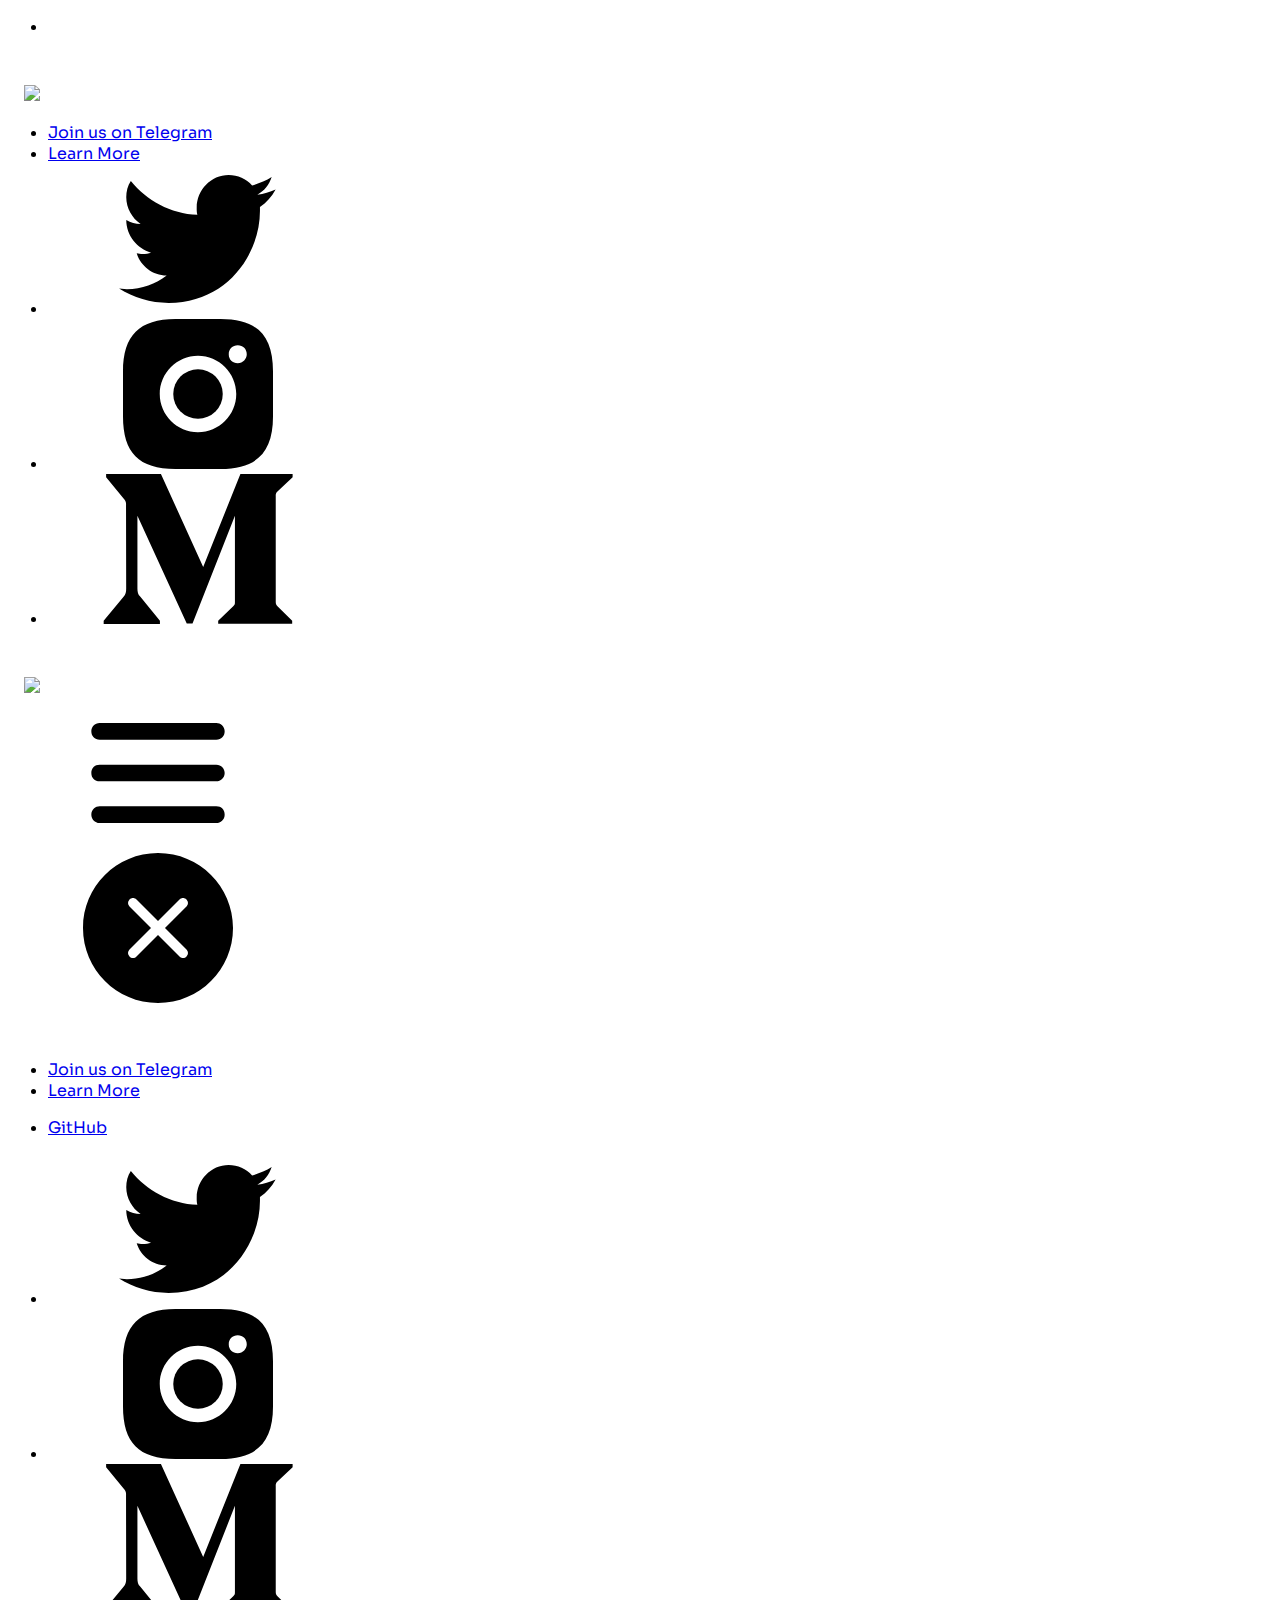
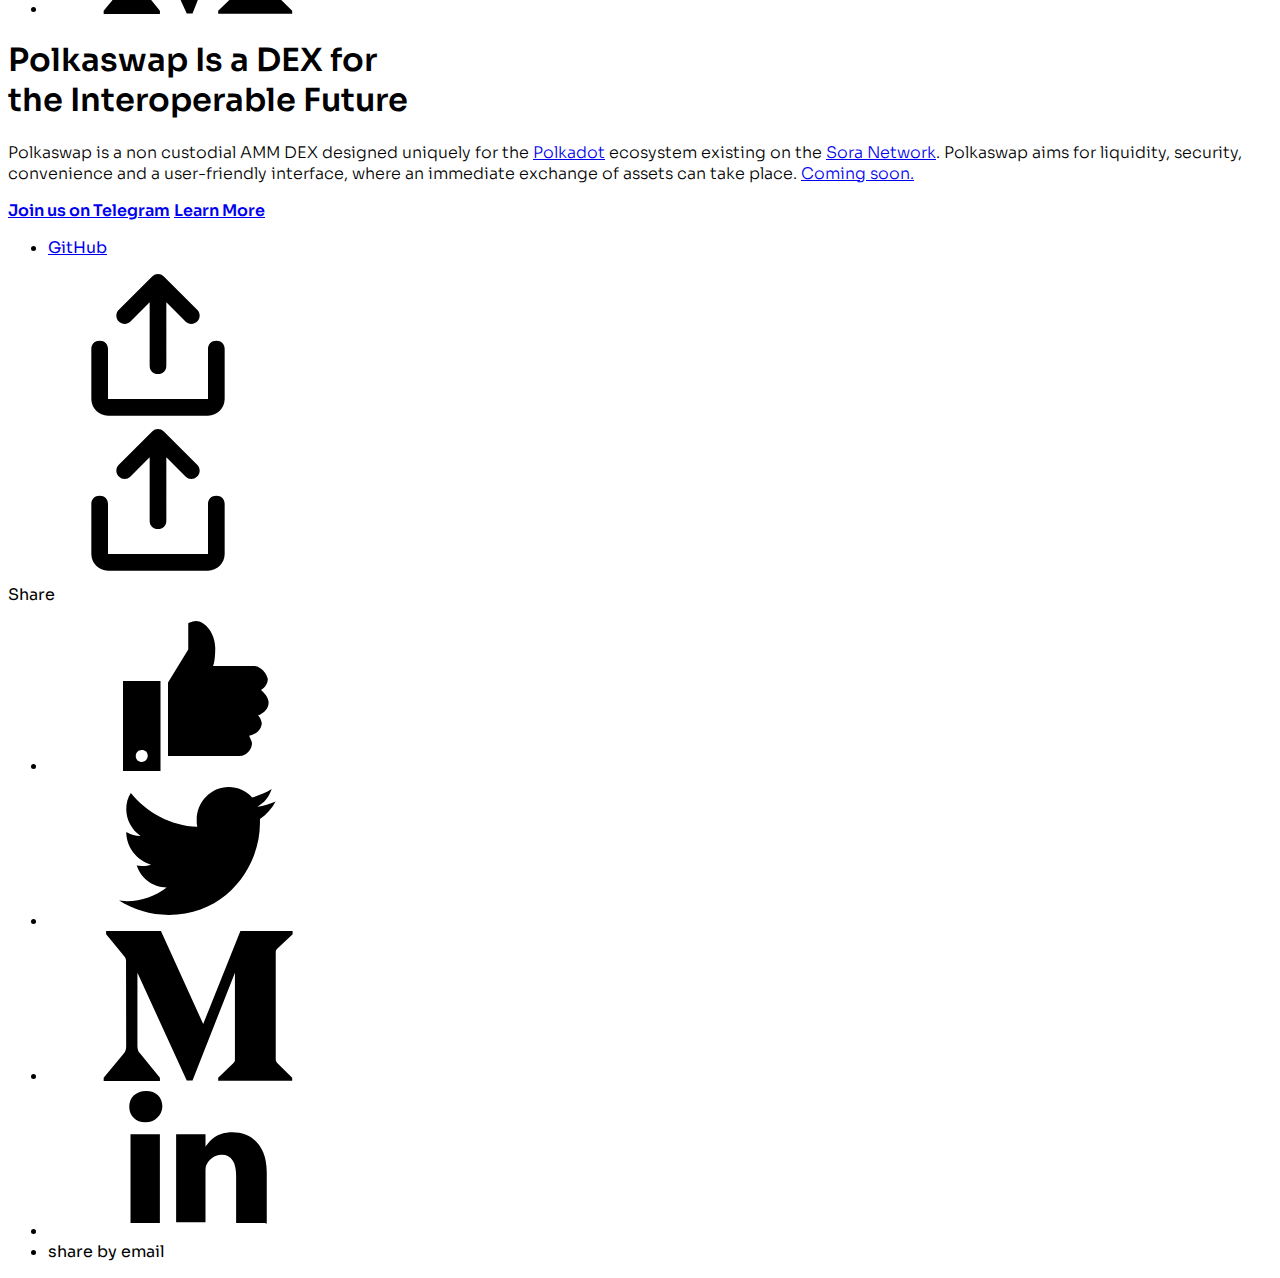
==== index.html @ 4040987d "Add files via upload" ====
<!doctype html>
<html>
<head>
    <meta charset="UTF-8">
    <meta name="viewport" content="width=device-width, height=device-height, initial-scale=1.0">
    <meta name="apple-mobile-web-app-capable" content="yes" />
	
	<link rel="apple-touch-icon" sizes="180x180" href="/apple-touch-icon.png">
	<link rel="icon" type="image/png" sizes="32x32" href="/favicon-32x32.png">
	<link rel="icon" type="image/png" sizes="16x16" href="/favicon-16x16.png">
	<link rel="manifest" href="/site.webmanifest">
	<link rel="mask-icon" href="/safari-pinned-tab.svg" color="#ed145b">
	<meta name="msapplication-TileColor" content="#ed145b">
	<meta name="theme-color" content="#ffffff">
	
    <base href="./">
    <title>Polkaswap is a DEX for the Interoperable Future</title>
	
	<meta property="title" content="Polkaswap is a DEX for the Interoperable Future" />
	<meta property="description" content="Polkaswap is a non custodial AMM DEX designed uniquely for the Polkadot ecosystem existing on the Sora Network. Polkaswap aims for liquidity, security, convenience and a user-friendly interface, where an immediate exchange of assets can take place. Coming soon." />
	
	<meta property="og:site_name" content="Polkaswap" />
	<meta property="og:title" content="Polkaswap is a DEX for the Interoperable Future" />
	<meta property="og:description" content="Polkaswap is a non custodial AMM DEX designed uniquely for the Polkadot ecosystem existing on the Sora Network. Polkaswap aims for liquidity, security, convenience and a user-friendly interface, where an immediate exchange of assets can take place. Coming soon." />
	<meta property="og:url" content="https://polkaswap.io/" />
	<meta property="og:type" content="website" />
	<meta property="og:image" content="https://polkaswap.io/polkaswap-share-image.jpg" />
	<meta property="og:image:secure_url" content="https://polkaswap.io/polkaswap-share-image.jpg" />
	<meta property="og:image:width" content="1280" />
	<meta property="og:image:height" content="640" />
	
	<meta property="twitter:title" content="Polkaswap is a DEX for the Interoperable Future" />
	<meta property="twitter:card" content="summary_large_image" />
	<meta property="twitter:image" content="https://polkaswap.io/polkaswap-share-image.jpg" />
	<meta property="twitter:site" content="@polkaswap" />
    <meta property="twitter:description" content="Polkaswap is a non custodial AMM DEX designed uniquely for the Polkadot ecosystem existing on the Sora Network. Polkaswap aims for liquidity, security, convenience and a user-friendly interface, where an immediate exchange of assets can take place. Coming soon." />
	
	
	
    <link rel="preconnect" href="https://fonts.gstatic.com/" crossorigin>
    <!-- Compressed Styles -->
    <link href="css/slides.min.css?5135123" rel="stylesheet" type="text/css">

    
    <!-- Fonts and Material Icons -->
    <link rel="stylesheet" as="font" href="https://fonts.googleapis.com/css2?family=Sora:wght@100;200;300;400;600;700;800&family=Material+Icons&display=swap"/>
    <style>
        .slides { font-family: 'Sora', sans-serif; }
    </style>
     
</head>
<body class="slides stack animated noPreload">
<svg id="customSvgLibrary" xmlns="http://www.w3.org/2000/svg" style="display:none" id="customSvgLibrary">
  
  <symbol id="close" viewBox="0 0 30 30"><path d="M15 0c-8.3 0-15 6.7-15 15s6.7 15 15 15 15-6.7 15-15-6.7-15-15-15zm5.7 19.3c.4.4.4 1 0 1.4-.2.2-.4.3-.7.3s-.5-.1-.7-.3l-4.3-4.3-4.3 4.3c-.2.2-.4.3-.7.3s-.5-.1-.7-.3c-.4-.4-.4-1 0-1.4l4.3-4.3-4.3-4.3c-.4-.4-.4-1 0-1.4s1-.4 1.4 0l4.3 4.3 4.3-4.3c.4-.4 1-.4 1.4 0s.4 1 0 1.4l-4.3 4.3 4.3 4.3z"/></symbol>

  <symbol id="arrow-left" viewBox="0 0 29 56"><path d="M28.7.3c.4.4.4 1 0 1.4l-26.3 26.3 26.3 26.3c.4.4.4 1 0 1.4-.4.4-1 .4-1.4 0l-27-27c-.4-.4-.4-1 0-1.4l27-27c.3-.3 1-.4 1.4 0z"/></symbol>
  
  <symbol id="arrow-right" viewBox="0 0 29 56"><path d="M.3 55.7c-.4-.4-.4-1 0-1.4l26.3-26.3-26.3-26.3c-.4-.4-.4-1 0-1.4.4-.4 1-.4 1.4 0l27 27c.4.4.4 1 0 1.4l-27 27c-.3.3-1 .4-1.4 0z"/></symbol>

  <symbol id="back" viewBox="0 0 20 20"><path d="M2.3 10.7l5 5c.4.4 1 .4 1.4 0s.4-1 0-1.4l-3.3-3.3h11.6c.6 0 1-.4 1-1s-.4-1-1-1h-11.6l3.3-3.3c.4-.4.4-1 0-1.4-.2-.2-.4-.3-.7-.3s-.5.1-.7.3l-5 5c-.2.2-.3.5-.3.7 0 .2.1.5.3.7z"/></symbol>
  
  <symbol id="menu" viewBox="0 0 18 18"><path d="M16 5h-14c-.6 0-1-.4-1-1 0-.5.4-1 1-1h14c.5 0 1 .4 1 1s-.4 1-1 1zm-14 5h14c.5 0 1-.4 1-1 0-.5-.4-1-1-1h-14c-.6 0-1 .4-1 1s.4 1 1 1zm14 3h-14c-.5 0-1 .4-1 1 0 .5.4 1 1 1h14c.5 0 1-.4 1-1s-.4-1-1-1z"/></symbol>
  
  <symbol id="share" viewBox="0 0 18 18"><path d="M16 8c-.6 0-1 .4-1 1v6h-12v-6c0-.6-.4-1-1-1s-1 .4-1 1v6c0 1.1.9 2 2 2h12c1.1 0 2-.9 2-2v-6c0-.6-.4-1-1-1zm-2.3-2.3c.4-.4.4-1 0-1.4l-4-4c-.4-.4-1-.4-1.4 0l-4 4c-.4.4-.4 1 0 1.4s1 .4 1.4 0l2.3-2.3v7.6c0 .6.4 1 1 1s1-.4 1-1v-7.6l2.3 2.3c.4.4 1 .4 1.4 0z"/></symbol>

  <symbol id="arrow-down" viewBox="0 0 24 24"><path d="M12 18c-.2 0-.5-.1-.7-.3l-11-10c-.4-.4-.4-1-.1-1.4.4-.4 1-.4 1.4-.1l10.4 9.4 10.3-9.4c.4-.4 1-.3 1.4.1.4.4.3 1-.1 1.4l-11 10c-.1.2-.4.3-.6.3z"/></symbol>
  
  <symbol id="arrow-up" viewBox="0 0 24 24"><path d="M11.9 5.9c.2 0 .5.1.7.3l11 10c.4.4.4 1 .1 1.4-.4.4-1 .4-1.4.1l-10.4-9.4-10.3 9.4c-.4.4-1 .3-1.4-.1-.4-.4-.3-1 .1-1.4l11-10c.1-.2.4-.3.6-.3z"/></symbol>
  
  <symbol id="arrow-top" viewBox="0 0 18 18"><path d="M15.7 7.3l-6-6c-.4-.4-1-.4-1.4 0l-6 6c-.4.4-.4 1 0 1.4.4.4 1 .4 1.4 0l4.3-4.3v11.6c0 .6.4 1 1 1s1-.4 1-1v-11.6l4.3 4.3c.2.2.4.3.7.3s.5-.1.7-.3c.4-.4.4-1 0-1.4z"/></symbol>
  
  <symbol id="play" viewBox="0 0 30 30"><path d="M7 30v-30l22 15z"/></symbol>
  
  <symbol id="chat" viewBox="0 0 18 18"><path d="M5,17c-0.2,0-0.3,0-0.4-0.1C4.2,16.7,4,16.4,4,16v-2H2c-1.1,0-2-0.9-2-2V3c0-1.1,0.9-2,2-2h14c1.1,0,2,0.9,2,2v9 c0,1.1-0.9,2-2,2H9.3l-3.7,2.8C5.4,16.9,5.2,17,5,17z M2,12h3.5C5.8,12,6,12.2,6,12.5V14l2.4-1.8C8.6,12.1,8.8,12,9,12h7V3H2V12z M13,7H5C4.4,7,4,6.6,4,6s0.4-1,1-1h8c0.6,0,1,0.4,1,1S13.6,7,13,7z M13,10H5c-0.6,0-1-0.4-1-1s0.4-1,1-1h8c0.6,0,1,0.4,1,1 S13.6,10,13,10z"/></symbol>

  <symbol id="mail" viewBox="0 0 18 18"><path d="M16 2h-14c-1.1 0-2 .9-2 2v10c0 1.1.9 2 2 2h14c1.1 0 2-.9 2-2v-10c0-1.1-.9-2-2-2zm0 2v.5l-7 4.3-7-4.4v-.4h14zm-14 10v-7.2l6.5 4c.1.1.3.2.5.2s.4-.1.5-.2l6.5-4v7.2h-14z"/></symbol>

  <!--symbol id="sound-on" viewBox="0 0 18 18"><path d="M8.5,0.1C8.1-0.1,7.7,0,7.4,0.2L3.7,3H2C0.9,3,0,3.9,0,5v6c0,1.1,0.9,2,2,2h1.7l3.7,2.8C7.6,15.9,7.8,16,8,16 c0.2,0,0.3,0,0.4-0.1C8.8,15.7,9,15.4,9,15V1C9,0.6,8.8,0.3,8.5,0.1z M7,13l-2.4-1.8C4.4,11.1,4.2,11,4,11l-2,0l0-6h2 c0.2,0,0.4-0.1,0.6-0.2L7,3V13z M11.7,9.9l0.7,1.9C13.9,11.2,15,9.7,15,8c0-1.7-1.1-3.2-2.7-3.8l-0.7,1.9C12.5,6.4,13,7.2,13,8C13,8.9,12.5,9.6,11.7,9.9z M12.2,1.1l-0.3,2C14.3,3.5,16,5.6,16,8s-1.8,4.5-4.2,4.9l0.3,2C15.6,14.3,18,11.4,18,8C18,4.6,15.6,1.7,12.2,1.1z"/></symbol>
  
  <symbol id="sound-off" viewBox="0 0 18 18"><path d="M15.9,8l1.8-1.8c0.4-0.4,0.4-1,0-1.4s-1-0.4-1.4,0l-1.8,1.8l-1.8-1.8c-0.4-0.4-1-0.4-1.4,0s-0.4,1,0,1.4L13.1,8l-1.8,1.8 c-0.4,0.4-0.4,1,0,1.4c0.2,0.2,0.5,0.3,0.7,0.3s0.5-0.1,0.7-0.3l1.8-1.8l1.8,1.8c0.2,0.2,0.5,0.3,0.7,0.3s0.5-0.1,0.7-0.3 c0.4-0.4,0.4-1,0-1.4L15.9,8z M8.5,0.1C8.1-0.1,7.7,0,7.4,0.2L3.7,3H2C0.9,3,0,3.9,0,5v6c0,1.1,0.9,2,2,2h1.7l3.7,2.8C7.6,15.9,7.8,16,8,16 c0.2,0,0.3,0,0.4-0.1C8.8,15.7,9,15.4,9,15V1C9,0.6,8.8,0.3,8.5,0.1z M7,13l-2.4-1.8C4.4,11.1,4.2,11,4,11l-2,0l0-6h2 c0.2,0,0.4-0.1,0.6-0.2L7,3V13z"/></symbol>
  
  <!-- social -->
  <!--symbol id="apple" viewBox="-1 1 24 24"><path d="M17.6 13.8c0-3 2.5-4.5 2.6-4.6-1.4-2.1-3.6-2.3-4.4-2.4-1.9-.2-3.6 1.1-4.6 1.1-.9 0-2.4-1.1-4-1-2 0-3.9 1.2-5 3-2.1 3.7-.5 9.1 1.5 12.1 1 1.5 2.2 3.1 3.8 3 1.5-.1 2.1-1 3.9-1s2.4 1 4 1 2.7-1.5 3.7-2.9c1.2-1.7 1.6-3.3 1.7-3.4-.1-.1-3.2-1.3-3.2-4.9zm-3.1-9c.8-1 1.4-2.4 1.2-3.8-1.2 0-2.7.8-3.5 1.8-.8.9-1.5 2.3-1.3 3.7 1.4.1 2.8-.7 3.6-1.7z"/></symbol-->

  <symbol id="facebook" viewBox="0 0 24 24"><path d="M24 1.3v21.3c0 .7-.6 1.3-1.3 1.3h-6.1v-9.3h3.1l.5-3.6h-3.6v-2.2c0-1.1.3-1.8 1.8-1.8h1.9v-3.2c-.3 0-1.5-.1-2.8-.1-2.8 0-4.7 1.7-4.7 4.8v2.7h-3.1v3.6h3.1v9.2h-11.5c-.7 0-1.3-.6-1.3-1.3v-21.4c0-.7.6-1.3 1.3-1.3h21.3c.8 0 1.4.6 1.4 1.3z"/></symbol>

  <symbol id="facebook2" viewBox="0 0 512 512"><path d="M288 176v-64c0-17.664 14.336-32 32-32h32v-80h-64c-53.024 0-96 42.976-96 96v80h-64v80h64v256h96v-256h64l32-80h-96z"/></symbol>
   
  <symbol id="fb-like" viewBox="0 0 20 20"><path d="M0 8v12h5v-12h-5zm2.5 10.8c-.4 0-.8-.3-.8-.8 0-.4.3-.8.8-.8s.8.3.8.8c0 .4-.4.8-.8.8zm3.5-.8h9.5c1.1 0 1.7-1 1.7-1.7 0-.3-.4-1-.4-1 1.4-.3 1.7-1.2 1.7-1.7-.1-.5-.3-.9-.5-1 1-.4 1.5-1.1 1.4-1.9-.1-.8-1-1.5-1-1.5 1-.6.9-1.5.9-1.5-.3-1.3-1.5-1.7-1.7-1.7h-5.6s.3-.5.3-2.4-1.3-3.6-2.6-3.6c0 0-.7.1-1 .3v3.5l-2.7 4.4v9.8z"/></symbol>
  
  <symbol id="instagram" viewBox="0 0 20 20"><circle cx="10" cy="10" r="3.3"/><path d="M13,0H7C2.2,0,0,2.2,0,7v6c0,4.8,2.1,7,7,7h6c4.8,0,7-2.2,7-7V7C20,2.2,17.9,0,13,0z M10,15.1c-2.8,0-5.1-2.3-5.1-5.1 S7.2,4.9,10,4.9s5.1,2.3,5.1,5.1S12.8,15.1,10,15.1z M15.3,5.9c-0.7,0-1.2-0.5-1.2-1.2c0-0.7,0.5-1.2,1.2-1.2s1.2,0.5,1.2,1.2 C16.5,5.3,16,5.9,15.3,5.9z"/></symbol>
  
  <symbol id="linkedin" viewBox="0 0 24 24"><path d="M5.9 21.9h-4.7v-14.2h4.7v14.2zm-2.3-16.1c-1.6 0-2.6-1.1-2.6-2.5s1-2.5 2.7-2.5c1.6 0 2.6 1 2.6 2.5-.1 1.4-1.2 2.5-2.7 2.5zm19.2 16.1h-4.7v-7.6c0-2-.7-3.3-2.3-3.3-1.3 0-2.1.9-2.5 1.7-.1.3-.1.8-.1 1.2v7.9h-4.7v-14.1h4.7v2c.7-.9 1.7-2.3 4.3-2.3 3.1 0 5.5 2.1 5.5 6.4v8.2h-.2z"/></symbol>

  <symbol id="medium" viewBox="0 0 130.8 104"><path d="M15.5 21.2c.2-1.6-.5-3.2-1.7-4.3l-12.1-14.7v-2.2h38l29.3 64.4 25.8-64.4h36.2v2.2l-10.5 10c-.9.7-1.3 1.8-1.2 2.9v73.7c0 1.1.3 2.2 1.2 2.9l10.2 10v2.2h-51.3v-2.2l10.6-10.2c1-1 1-1.3 1-2.9v-59.6l-29.4 74.7h-4l-34.2-74.7v50.3c0 2.2.4 4.2 1.9 5.7l13.7 16.8v2.2h-39v-2.2l13.8-16.7c1.5-1.5 1.8-3.3 1.8-5.7l-.1-58.2z"/></symbol>
  
  <!--symbol id="pinterest" viewBox="0 0 24 24"><path d="M5.9 13.9c1.2-2-.4-2.5-.6-4-1-6.1 7.1-10.2 11.4-6 2.9 2.9 1 12-3.7 11-4.6-.9 2.2-8.1-1.4-9.5-3-1.1-4.6 3.6-3.2 5.9-.8 4-2.5 7.7-1.8 12.7 2.3-1.7 3.1-4.8 3.7-8.1 1.2.7 1.8 1.4 3.3 1.5 5.5.4 8.6-5.4 7.8-10.7-.7-4.7-5.5-7.1-10.6-6.6-4.1.4-8.1 3.7-8.3 8.3-.1 2.8.7 4.9 3.4 5.5z"/></symbol>
  
  <!--symbol id="stumbleupon" viewBox="0 0 24 24"><path d="M13.3 9.6l1.6.8 2.5-.8v-1.4c0-3-2.4-5.4-5.4-5.4s-5.4 2.4-5.4 5.4v7.5c0 .7-.6 1.3-1.3 1.3s-1.3-.6-1.3-1.3v-3.2h-4v3.2c0 3 2.4 5.4 5.4 5.4s5.4-2.4 5.4-5.4v-7.5c0-.7.6-1.3 1.3-1.3s1.3.6 1.3 1.3l-.1 1.4zm6.6 2.9v3.2c0 .7-.6 1.3-1.3 1.3s-1.3-.6-1.3-1.3v-3.2l-2.5.8-1.6-.8v3.2c0 3 2.4 5.4 5.4 5.4s5.4-2.4 5.4-5.4v-3.2h-4.1z"/></symbol-->
  
  <symbol id="twitter" viewBox="0 1 24 23"><path d="M21.5 7.6v.6c0 6.6-5 14.1-14 14.1-2.8 0-5.4-.8-7.6-2.2l1.2.1c2.3 0 4.4-.8 6.1-2.1-2.2 0-4-1.5-4.6-3.4.3.1.6.1.9.1.5 0 .9-.1 1.3-.2-2.1-.6-3.8-2.6-3.8-5 .7.4 1.4.6 2.2.6-1.3-.9-2.2-2.4-2.2-4.1 0-.9.2-1.8.7-2.5 2.4 3 6.1 5 10.2 5.2-.1-.4-.1-.7-.1-1.1 0-2.7 2.2-5 4.9-5 1.4 0 2.7.6 3.6 1.6 1-.3 2.1-.7 3-1.3-.4 1.2-1.1 2.1-2.2 2.7 1-.1 1.9-.4 2.8-.8-.6 1.1-1.4 2-2.4 2.7z"/></symbol>
  
  <!--symbol id="tumblr" viewBox="0 0 23 23"><path d="M12.573 4.94v-4.94h-3.188c-.072.183-.11.4-.11.622-.034.107-.072.184-.072.293-.328 1.829-1.28 3.11-2.892 3.807-.476.218-.914.253-1.39.218v3.987h2.342c.039 5.603.039 8.493.039 8.64v.332c.294 2.449 1.573 3.914 3.843 4.463.914.257 1.901.366 2.892.366 1.279-.036 2.525-.256 3.771-.659v-4.685c-.731.22-1.395.402-1.977.583-1.135.333-2.087.113-2.857-.619-.073-.11-.183-.257-.221-.403-.106-.586-.178-1.206-.178-1.795v-6.222h5.083v-3.988h-5.085z"/></symbol>

  <!--symbol id="xing" viewBox="0 0 24 24"><path d="M3.647 4.74c-.208 0-.384.073-.472.216-.091.148-.077.338.02.531l2.34 4.051v.02l-3.678 6.49c-.096.191-.091.383 0 .531.088.142.244.236.452.236h3.461c.518 0 .767-.349.944-.669l3.737-6.608-2.38-4.15c-.172-.307-.433-.649-.964-.649h-3.46zm14.542-4.74c-.517 0-.741.326-.927.659l-7.702 13.658 4.918 9.023c.172.307.437.659.967.659h3.457c.208 0 .371-.079.459-.221.092-.148.09-.343-.007-.535l-4.88-8.915v-.023l7.664-13.551c.096-.191.098-.386.007-.534-.088-.142-.252-.221-.46-.221h-3.496z"/></symbol>

  <!--symbol id="whatsapp" viewBox="0 0 512 512"><path d="M256.064 0h-.128c-141.152 0-255.936 114.816-255.936 256 0 56 18.048 107.904 48.736 150.048l-31.904 95.104 98.4-31.456c40.48 26.816 88.768 42.304 140.832 42.304 141.152 0 255.936-114.848 255.936-256s-114.784-256-255.936-256zm148.96 361.504c-6.176 17.44-30.688 31.904-50.24 36.128-13.376 2.848-30.848 5.12-89.664-19.264-75.232-31.168-123.68-107.616-127.456-112.576-3.616-4.96-30.4-40.48-30.4-77.216s18.656-54.624 26.176-62.304c6.176-6.304 16.384-9.184 26.176-9.184 3.168 0 6.016.16 8.576.288 7.52.32 11.296.768 16.256 12.64 6.176 14.88 21.216 51.616 23.008 55.392 1.824 3.776 3.648 8.896 1.088 13.856-2.4 5.12-4.512 7.392-8.288 11.744-3.776 4.352-7.36 7.68-11.136 12.352-3.456 4.064-7.36 8.416-3.008 15.936 4.352 7.36 19.392 31.904 41.536 51.616 28.576 25.44 51.744 33.568 60.032 37.024 6.176 2.56 13.536 1.952 18.048-2.848 5.728-6.176 12.8-16.416 20-26.496 5.12-7.232 11.584-8.128 18.368-5.568 6.912 2.4 43.488 20.48 51.008 24.224 7.52 3.776 12.48 5.568 14.304 8.736 1.792 3.168 1.792 18.048-4.384 35.52z"/></symbol>
  
  <!--symbol id="youtube" viewBox="0 0 24 24"><path d="M23.6 6.3c-.3-1.2-1.4-2.2-2.6-2.3-3-.3-6-.3-9-.3s-6 0-9 .3c-1.2.1-2.3 1.1-2.6 2.3-.4 1.8-.4 3.8-.4 5.7 0 1.9 0 3.9.4 5.7.3 1.2 1.4 2.2 2.6 2.3 3 .3 6 .3 9 .3s6 0 9-.3c1.3-.1 2.3-1.1 2.6-2.4.4-1.7.4-3.7.4-5.6 0-1.9 0-3.9-.4-5.7zm-14.1 9v-6.6l6.5 3.3-6.5 3.3z"/></symbol-->

</svg><!-- Navigation -->
<nav class="side ">
  <div class="navigation default">
    <ul></ul>
  </div>
</nav><!-- Panel Top #02 -->
<nav class="panel top">
  <div class="sections desktop">
    <div class="left"><a href="https://polkaswap.io" title="Polkaswap"><img src="assets/svg/polkaswap-whitepink-rgb.svg" style="width:300px;height:auto;margin-top:2em;margin-left:1em;"/></a></div>
    <div class="right">
      <ul class="menu trim">
        <li><a href="https://t.me/polkaswap">Join us on Telegram</a></li>
        <li><a href="https://medium.com/@polkaswap/introducing-polkaswap-6f1db4003747">Learn More</a></li>
        <li class="cropRight"><a class="trimRight shift-up-2" href="https://twitter.com/polkaswap" target="_blank"><svg><use xmlns:xlink="http://www.w3.org/1999/xlink" xlink:href="#twitter"></use></svg></a></li>
        <li class="cropRight"><a class="trimRight shift-up-2" href="https://instagram.com/polkaswap" target="_blank"><svg><use xmlns:xlink="http://www.w3.org/1999/xlink" xlink:href="#instagram"></use></svg></a></li>
        <li class="cropRight"><a class="trimRight shift-up-2" href="https://medium.com/@polkaswap" target="_blank"><svg><use xmlns:xlink="http://www.w3.org/1999/xlink" xlink:href="#medium"></use></svg></a></li>
      </ul>
    </div>
  </div>
  <div class="sections compact hidden">
	<div class="left"><a href="https://polkaswap.io" title="Polkaswap"><img src="assets/svg/polkaswap-whitepink-rgb.svg" style="width:200px;height:auto;margin-top:2em;margin-left:1em;"/></a></div>
    <div class="right"><span class="button actionButton sidebarTrigger" data-sidebar-id="1"><svg><use xmlns:xlink="http://www.w3.org/1999/xlink" xlink:href="#menu"></use></svg></span></div>
  </div>
</nav>

<!-- Sidebar -->
<nav class="sidebar" data-sidebar-id="1">
  <div class="close"><svg><use xmlns:xlink="http://www.w3.org/1999/xlink" xlink:href="#close"></use></svg></div>
  <div class="content">
    <a href="#" class="logo"><svg width="100" height="30"><use xmlns:xlink="http://www.w3.org/1999/xlink" xlink:href="#logo"></use></svg></a>
    <ul class="mainMenu margin-top-3">
      <li><a href="https://t.me/polkaswap">Join us on Telegram</a></li>
      <li><a href="https://medium.com/@polkaswap/introducing-polkaswap-6f1db4003747">Learn More</a></li>
    </ul>
    <ul class="subMenu small opacity-8">
      <li><a href="https://github.com/sora-xor/polkaswap-web">GitHub</a></li>
    </ul>
    <ul class="social opacity-8">
      <li><a href="https://twitter.com/polkaswap"><svg><use xmlns:xlink="http://www.w3.org/1999/xlink" xlink:href="#twitter"></use></svg></a></li>
      <li><a href="https://www.instagram.com/polkaswap"><svg><use xmlns:xlink="http://www.w3.org/1999/xlink" xlink:href="#instagram"></use></svg></a></li>
		<li><a href="https://medium.com/@polkaswap"><svg><use xmlns:xlink="http://www.w3.org/1999/xlink" xlink:href="#medium"></use></svg></a></li>
    </ul>
  </div>
</nav>
<!-- Slide 1 (#1) -->
<section class="slide fade-4 kenBurns">
  <div class="content">
    <div class="container">
      <div class="wrap">
      
        <div class="fix-8-12">
          <h1 class="ae-1 smallest margin-bottom-2" style="font-weight:600;">Polkaswap Is a DEX for<br>the Interoperable Future</h1>
          <p class="ae-2 large margin-bottom-2"><span class="opacity-8" style="font-weight:300;">Polkaswap is a non custodial AMM DEX designed uniquely for the <a href="https://polkadot.network/" target="_blank" style="text-decoration:underline;">Polkadot</a> ecosystem existing on the <a href="https://sora.org/" target="_blank" style="text-decoration:underline;">Sora Network</a>. Polkaswap aims for liquidity, security, convenience and a user-friendly interface, where an immediate exchange of assets can take place. <a href="https://medium.com/@polkaswap/introducing-polkaswap-6f1db4003747" target="_blank" style="text-decoration:underline;">Coming soon.</a></span></p>
          <a class="button rounded pink margin-top-1 ae-5 fromCenter" href="https://t.me/polkaswap" target="_blank" style="font-weight:600;">Join us on Telegram</a>
          <a class="button rounded white margin-top-1 ae-6 fromCenter" href="https://medium.com/@polkaswap/introducing-polkaswap-6f1db4003747" target="_blank" style="font-weight:600;">Learn More</a>
        </div>
      
      </div>
    </div>
  </div>
  <div class="background" style="background-image:url(assets/img/pswap-bg-v3.jpg)"></div>
</section>
<!-- Panel Bottom #02 -->
<nav class="panel bottom forceMobileView">
  <div class="sections desktop">
    <div class="left"></div>
    <div class="center">
      <ul class="menu uppercase">
        <li><a href="https://github.com/sora-xor/polkaswap-web" target="_blank">GitHub</a></li>
      </ul>
    </div>
    <div class="right"><span data-dropdown-id="2" class="button actionButton dropdownTrigger"><svg><use xmlns:xlink="http://www.w3.org/1999/xlink" xlink:href="#share"></use></svg></span></div>
  </div>
  <div class="sections compact hidden">
    <div class="right"><span data-dropdown-id="2" class="button actionButton dropdownTrigger"><svg><use xmlns:xlink="http://www.w3.org/1999/xlink" xlink:href="#share"></use></svg></span></div>
  </div>
</nav>

<!-- Share Window -->
<div class="dropdown share bottom right" data-dropdown-id="2" data-text="Take a look at this" >
  <div class="center padding-2">
    <div class="title">Share</div>
  </div>
  <ul>
    <li class="social-facebook"><svg><use xmlns:xlink="http://www.w3.org/1999/xlink" xlink:href="#fb-like"></use></svg></li>
    <li class="social-twitter"><svg><use xmlns:xlink="http://www.w3.org/1999/xlink" xlink:href="#twitter"></use></svg></li>
    <li class="social-medium"><svg><use xmlns:xlink="http://www.w3.org/1999/xlink" xlink:href="#medium"></use></svg></li>
    <li class="social-linkedin"><svg><use xmlns:xlink="http://www.w3.org/1999/xlink" xlink:href="#linkedin"></use></svg></li>
    <li class="mail" data-subject="Subject" data-body="Body">share by email</li>
  </ul>
</div>

<!-- jQuery 3.5.1 -->
    <script src="https://ajax.googleapis.com/ajax/libs/jquery/3.5.1/jquery.min.js"></script>

    <!-- Compressed Scripts -->
    <script src="js/slides.min.js?51351" type="text/javascript"></script>
     
</body>
</html>
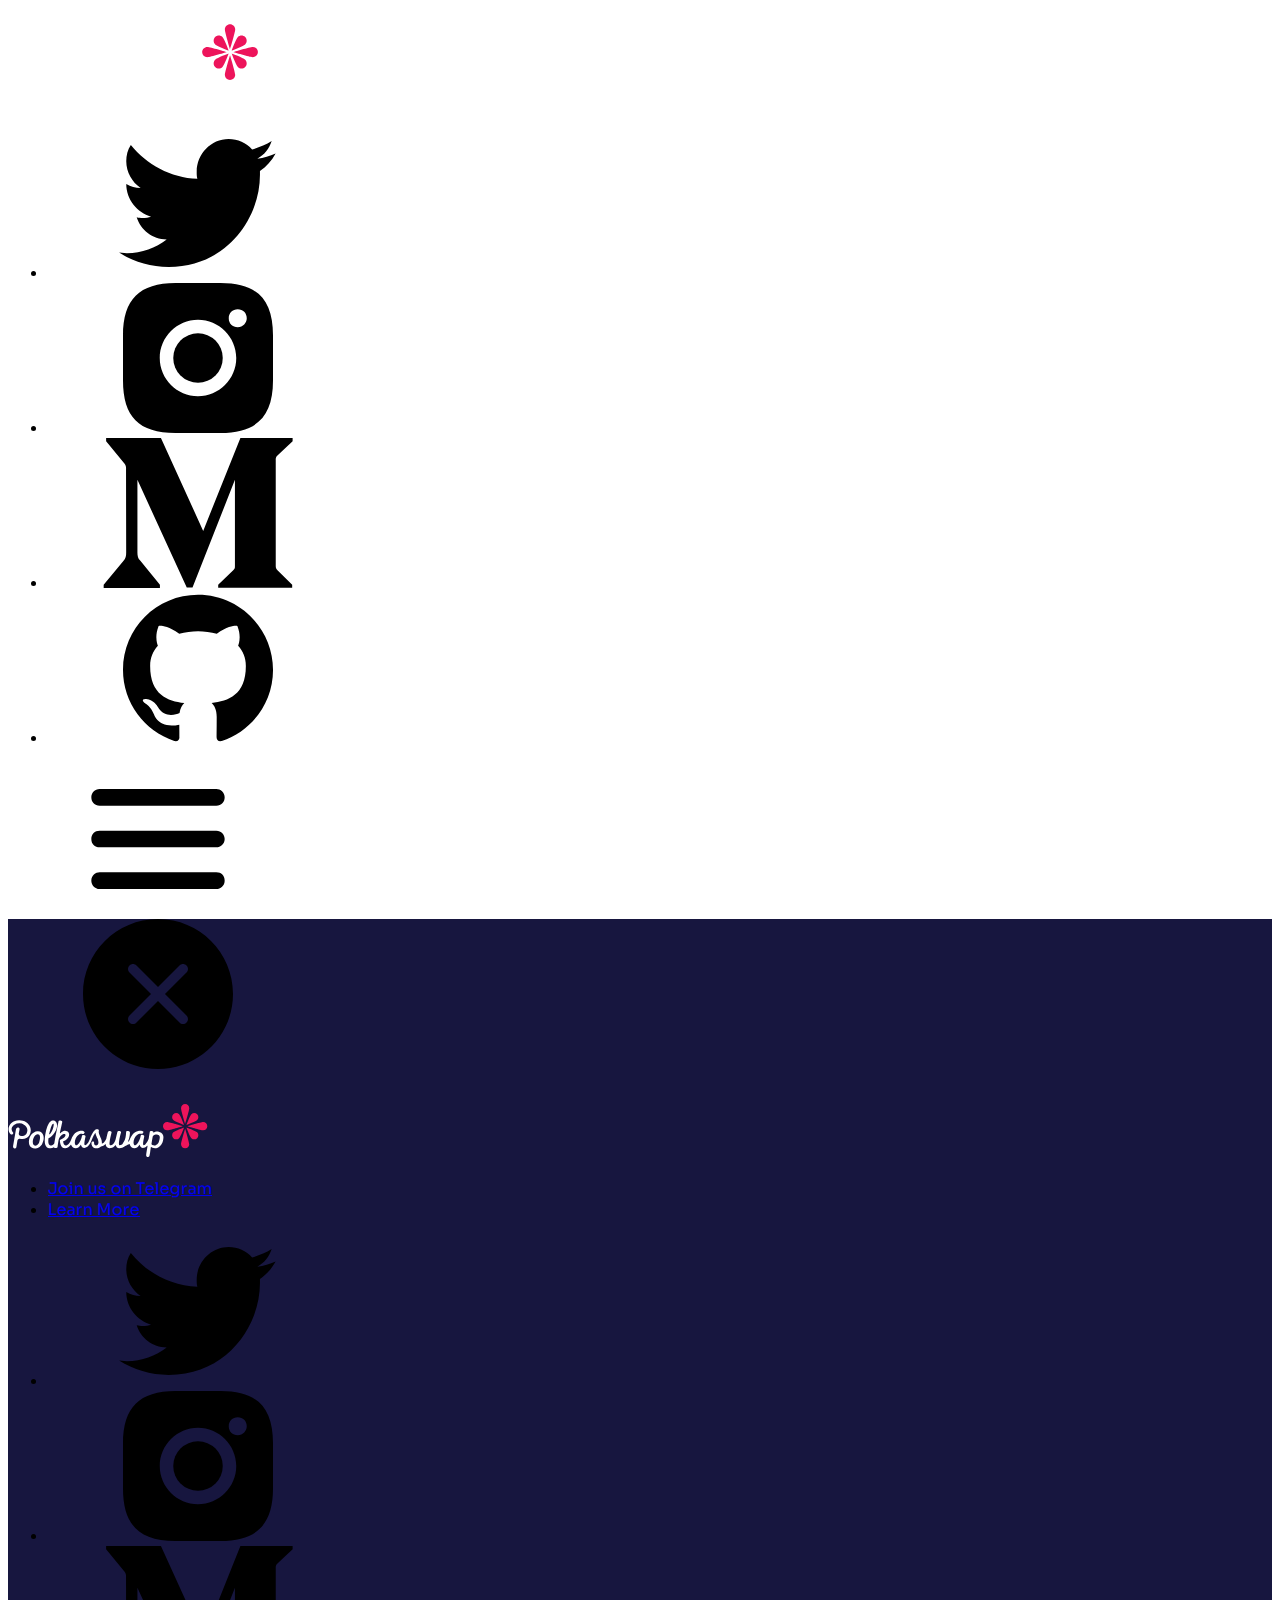
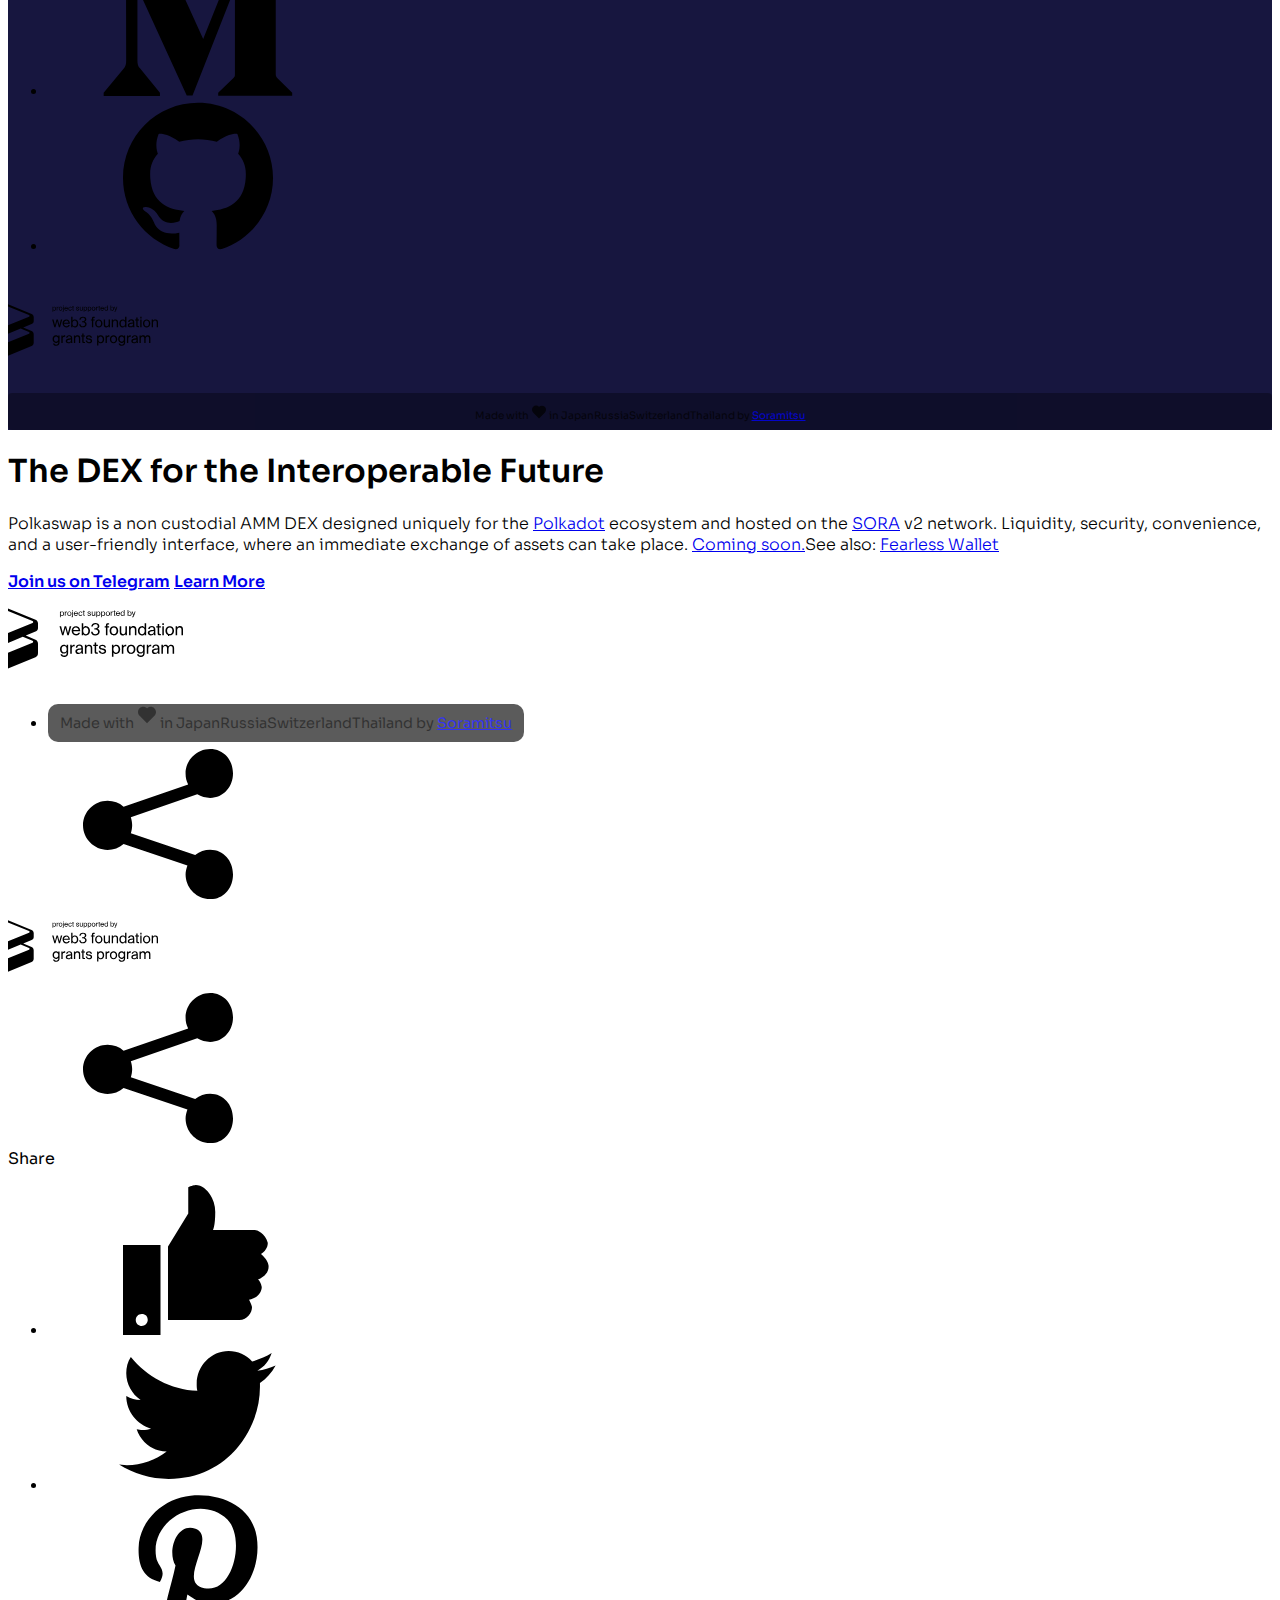
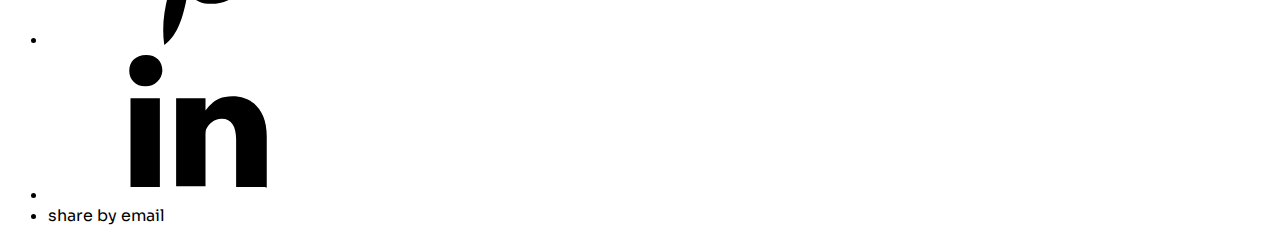
==== commit 23a491c6: "Update index.html" ====
--- a/index.html
+++ b/index.html
@@ -1,211 +1 @@
-<!doctype html>
-<html>
-<head>
-    <meta charset="UTF-8">
-    <meta name="viewport" content="width=device-width, height=device-height, initial-scale=1.0">
-    <meta name="apple-mobile-web-app-capable" content="yes" />
-	
-	<link rel="apple-touch-icon" sizes="180x180" href="/apple-touch-icon.png">
-	<link rel="icon" type="image/png" sizes="32x32" href="/favicon-32x32.png">
-	<link rel="icon" type="image/png" sizes="16x16" href="/favicon-16x16.png">
-	<link rel="manifest" href="/site.webmanifest">
-	<link rel="mask-icon" href="/safari-pinned-tab.svg" color="#ed145b">
-	<meta name="msapplication-TileColor" content="#ed145b">
-	<meta name="theme-color" content="#ffffff">
-	
-    <base href="./">
-    <title>Polkaswap is a DEX for the Interoperable Future</title>
-	
-	<meta property="title" content="Polkaswap is a DEX for the Interoperable Future" />
-	<meta property="description" content="Polkaswap is a non custodial AMM DEX designed uniquely for the Polkadot ecosystem existing on the Sora Network. Polkaswap aims for liquidity, security, convenience and a user-friendly interface, where an immediate exchange of assets can take place. Coming soon." />
-	
-	<meta property="og:site_name" content="Polkaswap" />
-	<meta property="og:title" content="Polkaswap is a DEX for the Interoperable Future" />
-	<meta property="og:description" content="Polkaswap is a non custodial AMM DEX designed uniquely for the Polkadot ecosystem existing on the Sora Network. Polkaswap aims for liquidity, security, convenience and a user-friendly interface, where an immediate exchange of assets can take place. Coming soon." />
-	<meta property="og:url" content="https://polkaswap.io/" />
-	<meta property="og:type" content="website" />
-	<meta property="og:image" content="https://polkaswap.io/polkaswap-share-image.jpg" />
-	<meta property="og:image:secure_url" content="https://polkaswap.io/polkaswap-share-image.jpg" />
-	<meta property="og:image:width" content="1280" />
-	<meta property="og:image:height" content="640" />
-	
-	<meta property="twitter:title" content="Polkaswap is a DEX for the Interoperable Future" />
-	<meta property="twitter:card" content="summary_large_image" />
-	<meta property="twitter:image" content="https://polkaswap.io/polkaswap-share-image.jpg" />
-	<meta property="twitter:site" content="@polkaswap" />
-    <meta property="twitter:description" content="Polkaswap is a non custodial AMM DEX designed uniquely for the Polkadot ecosystem existing on the Sora Network. Polkaswap aims for liquidity, security, convenience and a user-friendly interface, where an immediate exchange of assets can take place. Coming soon." />
-	
-	
-	
-    <link rel="preconnect" href="https://fonts.gstatic.com/" crossorigin>
-    <!-- Compressed Styles -->
-    <link href="css/slides.min.css?5135123" rel="stylesheet" type="text/css">
-
-    
-    <!-- Fonts and Material Icons -->
-    <link rel="stylesheet" as="font" href="https://fonts.googleapis.com/css2?family=Sora:wght@100;200;300;400;600;700;800&family=Material+Icons&display=swap"/>
-    <style>
-        .slides { font-family: 'Sora', sans-serif; }
-    </style>
-     
-</head>
-<body class="slides stack animated noPreload">
-<svg id="customSvgLibrary" xmlns="http://www.w3.org/2000/svg" style="display:none" id="customSvgLibrary">
-  
-  <symbol id="close" viewBox="0 0 30 30"><path d="M15 0c-8.3 0-15 6.7-15 15s6.7 15 15 15 15-6.7 15-15-6.7-15-15-15zm5.7 19.3c.4.4.4 1 0 1.4-.2.2-.4.3-.7.3s-.5-.1-.7-.3l-4.3-4.3-4.3 4.3c-.2.2-.4.3-.7.3s-.5-.1-.7-.3c-.4-.4-.4-1 0-1.4l4.3-4.3-4.3-4.3c-.4-.4-.4-1 0-1.4s1-.4 1.4 0l4.3 4.3 4.3-4.3c.4-.4 1-.4 1.4 0s.4 1 0 1.4l-4.3 4.3 4.3 4.3z"/></symbol>
-
-  <symbol id="arrow-left" viewBox="0 0 29 56"><path d="M28.7.3c.4.4.4 1 0 1.4l-26.3 26.3 26.3 26.3c.4.4.4 1 0 1.4-.4.4-1 .4-1.4 0l-27-27c-.4-.4-.4-1 0-1.4l27-27c.3-.3 1-.4 1.4 0z"/></symbol>
-  
-  <symbol id="arrow-right" viewBox="0 0 29 56"><path d="M.3 55.7c-.4-.4-.4-1 0-1.4l26.3-26.3-26.3-26.3c-.4-.4-.4-1 0-1.4.4-.4 1-.4 1.4 0l27 27c.4.4.4 1 0 1.4l-27 27c-.3.3-1 .4-1.4 0z"/></symbol>
-
-  <symbol id="back" viewBox="0 0 20 20"><path d="M2.3 10.7l5 5c.4.4 1 .4 1.4 0s.4-1 0-1.4l-3.3-3.3h11.6c.6 0 1-.4 1-1s-.4-1-1-1h-11.6l3.3-3.3c.4-.4.4-1 0-1.4-.2-.2-.4-.3-.7-.3s-.5.1-.7.3l-5 5c-.2.2-.3.5-.3.7 0 .2.1.5.3.7z"/></symbol>
-  
-  <symbol id="menu" viewBox="0 0 18 18"><path d="M16 5h-14c-.6 0-1-.4-1-1 0-.5.4-1 1-1h14c.5 0 1 .4 1 1s-.4 1-1 1zm-14 5h14c.5 0 1-.4 1-1 0-.5-.4-1-1-1h-14c-.6 0-1 .4-1 1s.4 1 1 1zm14 3h-14c-.5 0-1 .4-1 1 0 .5.4 1 1 1h14c.5 0 1-.4 1-1s-.4-1-1-1z"/></symbol>
-  
-  <symbol id="share" viewBox="0 0 18 18"><path d="M16 8c-.6 0-1 .4-1 1v6h-12v-6c0-.6-.4-1-1-1s-1 .4-1 1v6c0 1.1.9 2 2 2h12c1.1 0 2-.9 2-2v-6c0-.6-.4-1-1-1zm-2.3-2.3c.4-.4.4-1 0-1.4l-4-4c-.4-.4-1-.4-1.4 0l-4 4c-.4.4-.4 1 0 1.4s1 .4 1.4 0l2.3-2.3v7.6c0 .6.4 1 1 1s1-.4 1-1v-7.6l2.3 2.3c.4.4 1 .4 1.4 0z"/></symbol>
-
-  <symbol id="arrow-down" viewBox="0 0 24 24"><path d="M12 18c-.2 0-.5-.1-.7-.3l-11-10c-.4-.4-.4-1-.1-1.4.4-.4 1-.4 1.4-.1l10.4 9.4 10.3-9.4c.4-.4 1-.3 1.4.1.4.4.3 1-.1 1.4l-11 10c-.1.2-.4.3-.6.3z"/></symbol>
-  
-  <symbol id="arrow-up" viewBox="0 0 24 24"><path d="M11.9 5.9c.2 0 .5.1.7.3l11 10c.4.4.4 1 .1 1.4-.4.4-1 .4-1.4.1l-10.4-9.4-10.3 9.4c-.4.4-1 .3-1.4-.1-.4-.4-.3-1 .1-1.4l11-10c.1-.2.4-.3.6-.3z"/></symbol>
-  
-  <symbol id="arrow-top" viewBox="0 0 18 18"><path d="M15.7 7.3l-6-6c-.4-.4-1-.4-1.4 0l-6 6c-.4.4-.4 1 0 1.4.4.4 1 .4 1.4 0l4.3-4.3v11.6c0 .6.4 1 1 1s1-.4 1-1v-11.6l4.3 4.3c.2.2.4.3.7.3s.5-.1.7-.3c.4-.4.4-1 0-1.4z"/></symbol>
-  
-  <symbol id="play" viewBox="0 0 30 30"><path d="M7 30v-30l22 15z"/></symbol>
-  
-  <symbol id="chat" viewBox="0 0 18 18"><path d="M5,17c-0.2,0-0.3,0-0.4-0.1C4.2,16.7,4,16.4,4,16v-2H2c-1.1,0-2-0.9-2-2V3c0-1.1,0.9-2,2-2h14c1.1,0,2,0.9,2,2v9 c0,1.1-0.9,2-2,2H9.3l-3.7,2.8C5.4,16.9,5.2,17,5,17z M2,12h3.5C5.8,12,6,12.2,6,12.5V14l2.4-1.8C8.6,12.1,8.8,12,9,12h7V3H2V12z M13,7H5C4.4,7,4,6.6,4,6s0.4-1,1-1h8c0.6,0,1,0.4,1,1S13.6,7,13,7z M13,10H5c-0.6,0-1-0.4-1-1s0.4-1,1-1h8c0.6,0,1,0.4,1,1 S13.6,10,13,10z"/></symbol>
-
-  <symbol id="mail" viewBox="0 0 18 18"><path d="M16 2h-14c-1.1 0-2 .9-2 2v10c0 1.1.9 2 2 2h14c1.1 0 2-.9 2-2v-10c0-1.1-.9-2-2-2zm0 2v.5l-7 4.3-7-4.4v-.4h14zm-14 10v-7.2l6.5 4c.1.1.3.2.5.2s.4-.1.5-.2l6.5-4v7.2h-14z"/></symbol>
-
-  <!--symbol id="sound-on" viewBox="0 0 18 18"><path d="M8.5,0.1C8.1-0.1,7.7,0,7.4,0.2L3.7,3H2C0.9,3,0,3.9,0,5v6c0,1.1,0.9,2,2,2h1.7l3.7,2.8C7.6,15.9,7.8,16,8,16 c0.2,0,0.3,0,0.4-0.1C8.8,15.7,9,15.4,9,15V1C9,0.6,8.8,0.3,8.5,0.1z M7,13l-2.4-1.8C4.4,11.1,4.2,11,4,11l-2,0l0-6h2 c0.2,0,0.4-0.1,0.6-0.2L7,3V13z M11.7,9.9l0.7,1.9C13.9,11.2,15,9.7,15,8c0-1.7-1.1-3.2-2.7-3.8l-0.7,1.9C12.5,6.4,13,7.2,13,8C13,8.9,12.5,9.6,11.7,9.9z M12.2,1.1l-0.3,2C14.3,3.5,16,5.6,16,8s-1.8,4.5-4.2,4.9l0.3,2C15.6,14.3,18,11.4,18,8C18,4.6,15.6,1.7,12.2,1.1z"/></symbol>
-  
-  <symbol id="sound-off" viewBox="0 0 18 18"><path d="M15.9,8l1.8-1.8c0.4-0.4,0.4-1,0-1.4s-1-0.4-1.4,0l-1.8,1.8l-1.8-1.8c-0.4-0.4-1-0.4-1.4,0s-0.4,1,0,1.4L13.1,8l-1.8,1.8 c-0.4,0.4-0.4,1,0,1.4c0.2,0.2,0.5,0.3,0.7,0.3s0.5-0.1,0.7-0.3l1.8-1.8l1.8,1.8c0.2,0.2,0.5,0.3,0.7,0.3s0.5-0.1,0.7-0.3 c0.4-0.4,0.4-1,0-1.4L15.9,8z M8.5,0.1C8.1-0.1,7.7,0,7.4,0.2L3.7,3H2C0.9,3,0,3.9,0,5v6c0,1.1,0.9,2,2,2h1.7l3.7,2.8C7.6,15.9,7.8,16,8,16 c0.2,0,0.3,0,0.4-0.1C8.8,15.7,9,15.4,9,15V1C9,0.6,8.8,0.3,8.5,0.1z M7,13l-2.4-1.8C4.4,11.1,4.2,11,4,11l-2,0l0-6h2 c0.2,0,0.4-0.1,0.6-0.2L7,3V13z"/></symbol>
-  
-  <!-- social -->
-  <!--symbol id="apple" viewBox="-1 1 24 24"><path d="M17.6 13.8c0-3 2.5-4.5 2.6-4.6-1.4-2.1-3.6-2.3-4.4-2.4-1.9-.2-3.6 1.1-4.6 1.1-.9 0-2.4-1.1-4-1-2 0-3.9 1.2-5 3-2.1 3.7-.5 9.1 1.5 12.1 1 1.5 2.2 3.1 3.8 3 1.5-.1 2.1-1 3.9-1s2.4 1 4 1 2.7-1.5 3.7-2.9c1.2-1.7 1.6-3.3 1.7-3.4-.1-.1-3.2-1.3-3.2-4.9zm-3.1-9c.8-1 1.4-2.4 1.2-3.8-1.2 0-2.7.8-3.5 1.8-.8.9-1.5 2.3-1.3 3.7 1.4.1 2.8-.7 3.6-1.7z"/></symbol-->
-
-  <symbol id="facebook" viewBox="0 0 24 24"><path d="M24 1.3v21.3c0 .7-.6 1.3-1.3 1.3h-6.1v-9.3h3.1l.5-3.6h-3.6v-2.2c0-1.1.3-1.8 1.8-1.8h1.9v-3.2c-.3 0-1.5-.1-2.8-.1-2.8 0-4.7 1.7-4.7 4.8v2.7h-3.1v3.6h3.1v9.2h-11.5c-.7 0-1.3-.6-1.3-1.3v-21.4c0-.7.6-1.3 1.3-1.3h21.3c.8 0 1.4.6 1.4 1.3z"/></symbol>
-
-  <symbol id="facebook2" viewBox="0 0 512 512"><path d="M288 176v-64c0-17.664 14.336-32 32-32h32v-80h-64c-53.024 0-96 42.976-96 96v80h-64v80h64v256h96v-256h64l32-80h-96z"/></symbol>
-   
-  <symbol id="fb-like" viewBox="0 0 20 20"><path d="M0 8v12h5v-12h-5zm2.5 10.8c-.4 0-.8-.3-.8-.8 0-.4.3-.8.8-.8s.8.3.8.8c0 .4-.4.8-.8.8zm3.5-.8h9.5c1.1 0 1.7-1 1.7-1.7 0-.3-.4-1-.4-1 1.4-.3 1.7-1.2 1.7-1.7-.1-.5-.3-.9-.5-1 1-.4 1.5-1.1 1.4-1.9-.1-.8-1-1.5-1-1.5 1-.6.9-1.5.9-1.5-.3-1.3-1.5-1.7-1.7-1.7h-5.6s.3-.5.3-2.4-1.3-3.6-2.6-3.6c0 0-.7.1-1 .3v3.5l-2.7 4.4v9.8z"/></symbol>
-  
-  <symbol id="instagram" viewBox="0 0 20 20"><circle cx="10" cy="10" r="3.3"/><path d="M13,0H7C2.2,0,0,2.2,0,7v6c0,4.8,2.1,7,7,7h6c4.8,0,7-2.2,7-7V7C20,2.2,17.9,0,13,0z M10,15.1c-2.8,0-5.1-2.3-5.1-5.1 S7.2,4.9,10,4.9s5.1,2.3,5.1,5.1S12.8,15.1,10,15.1z M15.3,5.9c-0.7,0-1.2-0.5-1.2-1.2c0-0.7,0.5-1.2,1.2-1.2s1.2,0.5,1.2,1.2 C16.5,5.3,16,5.9,15.3,5.9z"/></symbol>
-  
-  <symbol id="linkedin" viewBox="0 0 24 24"><path d="M5.9 21.9h-4.7v-14.2h4.7v14.2zm-2.3-16.1c-1.6 0-2.6-1.1-2.6-2.5s1-2.5 2.7-2.5c1.6 0 2.6 1 2.6 2.5-.1 1.4-1.2 2.5-2.7 2.5zm19.2 16.1h-4.7v-7.6c0-2-.7-3.3-2.3-3.3-1.3 0-2.1.9-2.5 1.7-.1.3-.1.8-.1 1.2v7.9h-4.7v-14.1h4.7v2c.7-.9 1.7-2.3 4.3-2.3 3.1 0 5.5 2.1 5.5 6.4v8.2h-.2z"/></symbol>
-
-  <symbol id="medium" viewBox="0 0 130.8 104"><path d="M15.5 21.2c.2-1.6-.5-3.2-1.7-4.3l-12.1-14.7v-2.2h38l29.3 64.4 25.8-64.4h36.2v2.2l-10.5 10c-.9.7-1.3 1.8-1.2 2.9v73.7c0 1.1.3 2.2 1.2 2.9l10.2 10v2.2h-51.3v-2.2l10.6-10.2c1-1 1-1.3 1-2.9v-59.6l-29.4 74.7h-4l-34.2-74.7v50.3c0 2.2.4 4.2 1.9 5.7l13.7 16.8v2.2h-39v-2.2l13.8-16.7c1.5-1.5 1.8-3.3 1.8-5.7l-.1-58.2z"/></symbol>
-  
-  <!--symbol id="pinterest" viewBox="0 0 24 24"><path d="M5.9 13.9c1.2-2-.4-2.5-.6-4-1-6.1 7.1-10.2 11.4-6 2.9 2.9 1 12-3.7 11-4.6-.9 2.2-8.1-1.4-9.5-3-1.1-4.6 3.6-3.2 5.9-.8 4-2.5 7.7-1.8 12.7 2.3-1.7 3.1-4.8 3.7-8.1 1.2.7 1.8 1.4 3.3 1.5 5.5.4 8.6-5.4 7.8-10.7-.7-4.7-5.5-7.1-10.6-6.6-4.1.4-8.1 3.7-8.3 8.3-.1 2.8.7 4.9 3.4 5.5z"/></symbol>
-  
-  <!--symbol id="stumbleupon" viewBox="0 0 24 24"><path d="M13.3 9.6l1.6.8 2.5-.8v-1.4c0-3-2.4-5.4-5.4-5.4s-5.4 2.4-5.4 5.4v7.5c0 .7-.6 1.3-1.3 1.3s-1.3-.6-1.3-1.3v-3.2h-4v3.2c0 3 2.4 5.4 5.4 5.4s5.4-2.4 5.4-5.4v-7.5c0-.7.6-1.3 1.3-1.3s1.3.6 1.3 1.3l-.1 1.4zm6.6 2.9v3.2c0 .7-.6 1.3-1.3 1.3s-1.3-.6-1.3-1.3v-3.2l-2.5.8-1.6-.8v3.2c0 3 2.4 5.4 5.4 5.4s5.4-2.4 5.4-5.4v-3.2h-4.1z"/></symbol-->
-  
-  <symbol id="twitter" viewBox="0 1 24 23"><path d="M21.5 7.6v.6c0 6.6-5 14.1-14 14.1-2.8 0-5.4-.8-7.6-2.2l1.2.1c2.3 0 4.4-.8 6.1-2.1-2.2 0-4-1.5-4.6-3.4.3.1.6.1.9.1.5 0 .9-.1 1.3-.2-2.1-.6-3.8-2.6-3.8-5 .7.4 1.4.6 2.2.6-1.3-.9-2.2-2.4-2.2-4.1 0-.9.2-1.8.7-2.5 2.4 3 6.1 5 10.2 5.2-.1-.4-.1-.7-.1-1.1 0-2.7 2.2-5 4.9-5 1.4 0 2.7.6 3.6 1.6 1-.3 2.1-.7 3-1.3-.4 1.2-1.1 2.1-2.2 2.7 1-.1 1.9-.4 2.8-.8-.6 1.1-1.4 2-2.4 2.7z"/></symbol>
-  
-  <!--symbol id="tumblr" viewBox="0 0 23 23"><path d="M12.573 4.94v-4.94h-3.188c-.072.183-.11.4-.11.622-.034.107-.072.184-.072.293-.328 1.829-1.28 3.11-2.892 3.807-.476.218-.914.253-1.39.218v3.987h2.342c.039 5.603.039 8.493.039 8.64v.332c.294 2.449 1.573 3.914 3.843 4.463.914.257 1.901.366 2.892.366 1.279-.036 2.525-.256 3.771-.659v-4.685c-.731.22-1.395.402-1.977.583-1.135.333-2.087.113-2.857-.619-.073-.11-.183-.257-.221-.403-.106-.586-.178-1.206-.178-1.795v-6.222h5.083v-3.988h-5.085z"/></symbol>
-
-  <!--symbol id="xing" viewBox="0 0 24 24"><path d="M3.647 4.74c-.208 0-.384.073-.472.216-.091.148-.077.338.02.531l2.34 4.051v.02l-3.678 6.49c-.096.191-.091.383 0 .531.088.142.244.236.452.236h3.461c.518 0 .767-.349.944-.669l3.737-6.608-2.38-4.15c-.172-.307-.433-.649-.964-.649h-3.46zm14.542-4.74c-.517 0-.741.326-.927.659l-7.702 13.658 4.918 9.023c.172.307.437.659.967.659h3.457c.208 0 .371-.079.459-.221.092-.148.09-.343-.007-.535l-4.88-8.915v-.023l7.664-13.551c.096-.191.098-.386.007-.534-.088-.142-.252-.221-.46-.221h-3.496z"/></symbol>
-
-  <!--symbol id="whatsapp" viewBox="0 0 512 512"><path d="M256.064 0h-.128c-141.152 0-255.936 114.816-255.936 256 0 56 18.048 107.904 48.736 150.048l-31.904 95.104 98.4-31.456c40.48 26.816 88.768 42.304 140.832 42.304 141.152 0 255.936-114.848 255.936-256s-114.784-256-255.936-256zm148.96 361.504c-6.176 17.44-30.688 31.904-50.24 36.128-13.376 2.848-30.848 5.12-89.664-19.264-75.232-31.168-123.68-107.616-127.456-112.576-3.616-4.96-30.4-40.48-30.4-77.216s18.656-54.624 26.176-62.304c6.176-6.304 16.384-9.184 26.176-9.184 3.168 0 6.016.16 8.576.288 7.52.32 11.296.768 16.256 12.64 6.176 14.88 21.216 51.616 23.008 55.392 1.824 3.776 3.648 8.896 1.088 13.856-2.4 5.12-4.512 7.392-8.288 11.744-3.776 4.352-7.36 7.68-11.136 12.352-3.456 4.064-7.36 8.416-3.008 15.936 4.352 7.36 19.392 31.904 41.536 51.616 28.576 25.44 51.744 33.568 60.032 37.024 6.176 2.56 13.536 1.952 18.048-2.848 5.728-6.176 12.8-16.416 20-26.496 5.12-7.232 11.584-8.128 18.368-5.568 6.912 2.4 43.488 20.48 51.008 24.224 7.52 3.776 12.48 5.568 14.304 8.736 1.792 3.168 1.792 18.048-4.384 35.52z"/></symbol>
-  
-  <!--symbol id="youtube" viewBox="0 0 24 24"><path d="M23.6 6.3c-.3-1.2-1.4-2.2-2.6-2.3-3-.3-6-.3-9-.3s-6 0-9 .3c-1.2.1-2.3 1.1-2.6 2.3-.4 1.8-.4 3.8-.4 5.7 0 1.9 0 3.9.4 5.7.3 1.2 1.4 2.2 2.6 2.3 3 .3 6 .3 9 .3s6 0 9-.3c1.3-.1 2.3-1.1 2.6-2.4.4-1.7.4-3.7.4-5.6 0-1.9 0-3.9-.4-5.7zm-14.1 9v-6.6l6.5 3.3-6.5 3.3z"/></symbol-->
-
-</svg><!-- Navigation -->
-<nav class="side ">
-  <div class="navigation default">
-    <ul></ul>
-  </div>
-</nav><!-- Panel Top #02 -->
-<nav class="panel top">
-  <div class="sections desktop">
-    <div class="left"><a href="https://polkaswap.io" title="Polkaswap"><img src="assets/svg/polkaswap-whitepink-rgb.svg" style="width:300px;height:auto;margin-top:2em;margin-left:1em;"/></a></div>
-    <div class="right">
-      <ul class="menu trim">
-        <li><a href="https://t.me/polkaswap">Join us on Telegram</a></li>
-        <li><a href="https://medium.com/@polkaswap/introducing-polkaswap-6f1db4003747">Learn More</a></li>
-        <li class="cropRight"><a class="trimRight shift-up-2" href="https://twitter.com/polkaswap" target="_blank"><svg><use xmlns:xlink="http://www.w3.org/1999/xlink" xlink:href="#twitter"></use></svg></a></li>
-        <li class="cropRight"><a class="trimRight shift-up-2" href="https://instagram.com/polkaswap" target="_blank"><svg><use xmlns:xlink="http://www.w3.org/1999/xlink" xlink:href="#instagram"></use></svg></a></li>
-        <li class="cropRight"><a class="trimRight shift-up-2" href="https://medium.com/@polkaswap" target="_blank"><svg><use xmlns:xlink="http://www.w3.org/1999/xlink" xlink:href="#medium"></use></svg></a></li>
-      </ul>
-    </div>
-  </div>
-  <div class="sections compact hidden">
-	<div class="left"><a href="https://polkaswap.io" title="Polkaswap"><img src="assets/svg/polkaswap-whitepink-rgb.svg" style="width:200px;height:auto;margin-top:2em;margin-left:1em;"/></a></div>
-    <div class="right"><span class="button actionButton sidebarTrigger" data-sidebar-id="1"><svg><use xmlns:xlink="http://www.w3.org/1999/xlink" xlink:href="#menu"></use></svg></span></div>
-  </div>
-</nav>
-
-<!-- Sidebar -->
-<nav class="sidebar" data-sidebar-id="1">
-  <div class="close"><svg><use xmlns:xlink="http://www.w3.org/1999/xlink" xlink:href="#close"></use></svg></div>
-  <div class="content">
-    <a href="#" class="logo"><svg width="100" height="30"><use xmlns:xlink="http://www.w3.org/1999/xlink" xlink:href="#logo"></use></svg></a>
-    <ul class="mainMenu margin-top-3">
-      <li><a href="https://t.me/polkaswap">Join us on Telegram</a></li>
-      <li><a href="https://medium.com/@polkaswap/introducing-polkaswap-6f1db4003747">Learn More</a></li>
-    </ul>
-    <ul class="subMenu small opacity-8">
-      <li><a href="https://github.com/sora-xor/polkaswap-web">GitHub</a></li>
-    </ul>
-    <ul class="social opacity-8">
-      <li><a href="https://twitter.com/polkaswap"><svg><use xmlns:xlink="http://www.w3.org/1999/xlink" xlink:href="#twitter"></use></svg></a></li>
-      <li><a href="https://www.instagram.com/polkaswap"><svg><use xmlns:xlink="http://www.w3.org/1999/xlink" xlink:href="#instagram"></use></svg></a></li>
-		<li><a href="https://medium.com/@polkaswap"><svg><use xmlns:xlink="http://www.w3.org/1999/xlink" xlink:href="#medium"></use></svg></a></li>
-    </ul>
-  </div>
-</nav>
-<!-- Slide 1 (#1) -->
-<section class="slide fade-4 kenBurns">
-  <div class="content">
-    <div class="container">
-      <div class="wrap">
-      
-        <div class="fix-8-12">
-          <h1 class="ae-1 smallest margin-bottom-2" style="font-weight:600;">Polkaswap Is a DEX for<br>the Interoperable Future</h1>
-          <p class="ae-2 large margin-bottom-2"><span class="opacity-8" style="font-weight:300;">Polkaswap is a non custodial AMM DEX designed uniquely for the <a href="https://polkadot.network/" target="_blank" style="text-decoration:underline;">Polkadot</a> ecosystem existing on the <a href="https://sora.org/" target="_blank" style="text-decoration:underline;">Sora Network</a>. Polkaswap aims for liquidity, security, convenience and a user-friendly interface, where an immediate exchange of assets can take place. <a href="https://medium.com/@polkaswap/introducing-polkaswap-6f1db4003747" target="_blank" style="text-decoration:underline;">Coming soon.</a></span></p>
-          <a class="button rounded pink margin-top-1 ae-5 fromCenter" href="https://t.me/polkaswap" target="_blank" style="font-weight:600;">Join us on Telegram</a>
-          <a class="button rounded white margin-top-1 ae-6 fromCenter" href="https://medium.com/@polkaswap/introducing-polkaswap-6f1db4003747" target="_blank" style="font-weight:600;">Learn More</a>
-        </div>
-      
-      </div>
-    </div>
-  </div>
-  <div class="background" style="background-image:url(assets/img/pswap-bg-v3.jpg)"></div>
-</section>
-<!-- Panel Bottom #02 -->
-<nav class="panel bottom forceMobileView">
-  <div class="sections desktop">
-    <div class="left"></div>
-    <div class="center">
-      <ul class="menu uppercase">
-        <li><a href="https://github.com/sora-xor/polkaswap-web" target="_blank">GitHub</a></li>
-      </ul>
-    </div>
-    <div class="right"><span data-dropdown-id="2" class="button actionButton dropdownTrigger"><svg><use xmlns:xlink="http://www.w3.org/1999/xlink" xlink:href="#share"></use></svg></span></div>
-  </div>
-  <div class="sections compact hidden">
-    <div class="right"><span data-dropdown-id="2" class="button actionButton dropdownTrigger"><svg><use xmlns:xlink="http://www.w3.org/1999/xlink" xlink:href="#share"></use></svg></span></div>
-  </div>
-</nav>
-
-<!-- Share Window -->
-<div class="dropdown share bottom right" data-dropdown-id="2" data-text="Take a look at this" >
-  <div class="center padding-2">
-    <div class="title">Share</div>
-  </div>
-  <ul>
-    <li class="social-facebook"><svg><use xmlns:xlink="http://www.w3.org/1999/xlink" xlink:href="#fb-like"></use></svg></li>
-    <li class="social-twitter"><svg><use xmlns:xlink="http://www.w3.org/1999/xlink" xlink:href="#twitter"></use></svg></li>
-    <li class="social-medium"><svg><use xmlns:xlink="http://www.w3.org/1999/xlink" xlink:href="#medium"></use></svg></li>
-    <li class="social-linkedin"><svg><use xmlns:xlink="http://www.w3.org/1999/xlink" xlink:href="#linkedin"></use></svg></li>
-    <li class="mail" data-subject="Subject" data-body="Body">share by email</li>
-  </ul>
-</div>
-
-<!-- jQuery 3.5.1 -->
-    <script src="https://ajax.googleapis.com/ajax/libs/jquery/3.5.1/jquery.min.js"></script>
-
-    <!-- Compressed Scripts -->
-    <script src="js/slides.min.js?51351" type="text/javascript"></script>
-     
-</body>
-</html>+<!doctype html><html lang=en><head> <meta charset=UTF-8> <meta name=viewport content="width=device-width, height=device-height, initial-scale=1.0"> <meta name=apple-mobile-web-app-capable content="yes"/><link rel=apple-touch-icon sizes=180x180 href=/apple-touch-icon.png><link rel=icon type=image/png sizes=32x32 href=/favicon-32x32.png><link rel=icon type=image/png sizes=16x16 href=/favicon-16x16.png><link rel=manifest href=/site.webmanifest><link rel=mask-icon href=/safari-pinned-tab.svg color=#ed145b><meta name=msapplication-TileColor content=#ed145b><meta name=theme-color content=#ffffff> <base href=https://polkaswap.io/> <title>Polkaswap — the DEX for the Interoperable Future</title><meta name=title property=title content="Polkaswap — the DEX for the Interoperable Future"/><meta name=description property=description content="Polkaswap is a non custodial AMM DEX designed uniquely for the Polkadot ecosystem. Liquidity, security, convenience, and a user-friendly interface, where an immediate exchange of assets can take place. Coming soon."/><meta name=keywords content="Polkaswap, DEX, AMM, Polkadot, Ecosystem, Interoperable, Future, Soramitsu, Kusama, Fearless"><meta name=author content=Soramitsu><meta property=og:site_name content="Polkaswap"/><meta property=og:title content="Polkaswap — the DEX for the Interoperable Future"/><meta property=og:description content="Polkaswap is a non custodial AMM DEX designed uniquely for the Polkadot ecosystem. Liquidity, security, convenience, and a user-friendly interface, where an immediate exchange of assets can take place. Coming soon."/><meta property=og:url content="https://polkaswap.io/"/><meta property=og:type content="website"/><meta property=og:image content="https://polkaswap.io/polkaswap-share-image.jpg"/><meta property=og:image:secure_url content="https://polkaswap.io/polkaswap-share-image.jpg"/><meta property=og:image:width content="1280"/><meta property=og:image:height content="640"/><meta name=twitter:title content="Polkaswap — the DEX for the Interoperable Future"/><meta name=twitter:card content="summary_large_image"/><meta name=twitter:image content="https://polkaswap.io/polkaswap-share-image.jpg"/><meta name=twitter:site content="@polkaswap"/> <meta name=twitter:description content="Polkaswap is a non custodial AMM DEX designed uniquely for the Polkadot ecosystem. Liquidity, security, convenience, and a user-friendly interface, where an immediate exchange of assets can take place. Coming soon."/> <link rel=canonical href="https://polkaswap.io/"/><link rel=preconnect href=https://fonts.gstatic.com/ crossorigin> <link href=css/slides.min.css?1 rel=stylesheet type=text/css><link href=css/custom.css?2 rel=stylesheet type=text/css> <link rel=stylesheet as=font href="https://fonts.googleapis.com/css2?family=Sora:wght@100;200;300;400;500;600;700;800&family=Material+Icons&display=swap"/> <style>.slides{font-family:'Sora',sans-serif}</style><script async src="https://www.googletagmanager.com/gtag/js?id=UA-176729823-1"></script><script>window.dataLayer=window.dataLayer||[];function gtag(){dataLayer.push(arguments);}gtag('js',new Date());gtag('config','UA-176729823-1');</script></head><body class="slides stack animated noPreload"><svg id=customSvgLibrary xmlns=http://www.w3.org/2000/svg style=display:none><symbol id=polkaswap viewBox="0 0 450 120"><title>Polkaswap Logo</title><path style=fill:#fff d="M59.69,100.68c-3.06,0-5.7-0.7-7.86-2.11c-2.17-1.4-3.79-3.43-4.8-6.01c-1-2.53-1.35-5.73-1.02-9.49c0.17-2.11,0.66-4.36,1.44-6.7c0.79-2.35,2.01-4.6,3.61-6.69c1.61-2.08,3.67-3.89,6.12-5.36c2.49-1.48,5.33-2.3,8.46-2.42c0.23-0.01,0.45-0.01,0.67-0.01c3.36,0,6.11,0.89,8.19,2.65c2.2,1.85,3.66,4.33,4.35,7.35c0.91,4,0.52,7.4,0.14,9.61c-0.44,2.53-1.55,5.74-3.07,8.81c-0.46,0.96-1.33,2.17-2.04,3.16l-0.45,0.63c-2,2.53-4.6,4.42-7.53,5.49C63.02,100.68,60.52,100.68,59.69,100.68z M66.04,68.4c-0.14,0-0.29,0-0.44,0.01c-1.36,0.06-2.83,0.68-4.38,1.85c-1.58,1.2-3.01,3.08-4.25,5.63c-1.25,2.55-1.99,5.14-2.21,7.69c-0.23,3.56,0.16,6.31,1.17,8.15c0.96,1.73,2.36,2.55,4.32,2.55c1.63,0,2.78-0.62,3.54-1.04c1.16-0.63,2.17-1.51,3-2.59c0.59-0.61,1.04-1.24,1.39-1.92c0.56-1.12,0.85-1.85,1-2.31c0.61-1.76,1.23-4.53,1.65-7.42c0.28-1.93,0.28-3.65,0.01-5.57c-0.21-1.5-0.77-2.76-1.68-3.76C68.39,68.82,67.36,68.4,66.04,68.4z M20.76,52.99c0.68,0.01,2.39,0.18,3.27,1.28c0.97,1.21,0.76,3.08,0.68,3.73c-0.08,0.64-0.26,1.35-0.52,2.32c-0.21,0.81-0.99,5.22-1.17,6.28c-0.25,1.51,0.09,2.75,1.13,4c1,1.2,2.65,1.81,4.13,1.85c0.25,0.01,0.44,0.01,0.62,0.01c2.04,0,3.98-0.13,5.81-0.74c2.06-0.69,3.96-1.76,5.26-3.76c1.3-2,2.42-5.25,2.51-8.49c0.08-2.77-1.36-5.93-2.64-8.05s-3.59-3.9-6.02-5.27c-2.44-1.37-5.29-2.15-8.5-2.31c-0.41-0.02-0.82-0.03-1.22-0.03c-4.05,0-7.74,1.01-10.99,3.03c-3.52,2.17-5.44,4.96-6.12,8.15s0.66,6.79,3.16,9.78c0.46,0.69,0.49,1.44,0.14,2.28c-0.32,0.77-1,1.4-2.01,1.86c-0.52,0.24-1.02,0.36-1.48,0.36c-0.52,0-1-0.14-1.43-0.43c-1.92-1.47-3.1-3.39-4-5.1c-1-1.89-1.27-4.1-1.45-6.19c-0.25-2.92,0.21-5.39,1.51-7.99c1.25-2.51,2.16-4.28,4.95-6.66c2.28-1.94,4.68-3.53,7.88-4.48c3-0.9,6.19-1.35,9.48-1.35h0.6c2.37,0.06,4.98,0.44,7.8,1.12c2.84,0.69,5.43,1.78,7.71,3.23s3.97,3.2,5.44,4.98c1.48,1.8,2.88,4,3.6,6.33c0.72,2.3,1.33,5.19,1.21,7.76c-0.18,3.82-1.12,6.96-2.8,9.75c-1.68,2.8-4.3,5.17-7.03,6.65c-2.72,1.48-5.88,2.27-9.39,2.32h-0.46c-1.58,0-3.18-0.14-4.78-0.4c-0.29-0.05-0.59-0.07-0.87-0.07c-1.61,0-3.13,0.86-3.94,2.12c-0.46,0.72-0.84,1.5-0.84,1.84l-2.3,14.06c-0.01,0.3-0.17,2.47-1.93,3.45c-0.9,0.49-1.78,0.45-1.96,0.44c-1.29-0.08-2.43-0.85-3.05-1.7c-1.02-1.38-0.75-3.1-0.65-3.75l6.44-37.29C16.86,55.42,18.53,52.97,20.76,52.99z M314.81,120.11c-0.96,0-1.78-0.36-2.39-1.02c-0.84-0.93-1.17-2.4-0.97-4.15c1.31-9.16,1.71-10.62,3.1-19.62c0.02-0.17-0.01-0.32-0.13-0.45c-0.12-0.14-0.3-0.22-0.46-0.22c-0.13,0-0.25,0.06-0.35,0.16c-3.04,3.26-6.33,4.91-9.78,4.91c-1.07,0-2.22-0.36-3.42-1.08c-1.24-0.74-2.23-2.07-2.95-3.97c-0.21-0.54-0.37-1.13-0.48-1.73c-0.07-0.35-0.36-0.51-0.59-0.51c-0.12,0-0.28,0.03-0.4,0.23c-1.48,2.36-2.95,4.1-4.35,5.16c-2.11,1.6-4.41,2.44-6.81,2.51h-0.35c-2.11,0-3.99-0.55-5.59-1.63c-1.68-1.14-3.04-2.9-4.02-5.24c-0.32-0.75-0.56-1.58-0.75-2.45c-0.07-0.32-0.33-0.49-0.56-0.49c-0.1,0-0.21,0.03-0.3,0.1c-0.66,0.52-1.36,0.97-2.09,1.33c-1.2,0.6-2.32,1.12-3.43,1.61c-2.38,1.08-4.63,2.09-7.3,3.88l-0.18,0.13c-2.21,1.47-4.11,2.75-9.14,2.75h-0.35c-2.7-0.07-4.84-1.07-6.37-2.98c-0.84-1.05-1.44-2.29-1.8-3.68c-0.08-0.33-0.36-0.47-0.58-0.47c-0.15,0-0.26,0.06-0.37,0.18c-0.64,0.82-1.35,1.61-2.11,2.34c-1.6,1.55-3.41,2.72-5.37,3.48c-1.83,0.7-3.65,1.06-5.42,1.06c-0.14,0-0.29,0-0.43-0.01c-2.83-0.13-5.03-1.23-6.54-3.27c-1.23-1.67-1.89-3.89-1.96-6.6c-0.92,0.86-1.88,1.52-3.05,2.34l-0.6,0.41c-1.68,1.17-3.53,1.98-5.33,2.75c-0.85,0.37-1.73,0.75-2.59,1.16c-0.15,0.08-0.32,0.18-0.55,0.33c-0.49,0.31-1.25,0.79-2.64,1.5c-2.05,1.05-4.26,1.58-6.57,1.58h-0.39c-1.37,0-2.8-0.32-4.22-0.94c-1.45-0.63-2.69-1.54-3.72-2.72c-1.02-1.17-1.76-2.61-2.19-4.28c-0.43-1.63-0.51-3.43-0.24-5.33c0.2-0.71,0.62-1.24,1.27-1.68c0.51-0.33,1.1-0.51,1.8-0.51c0.22,0,0.45,0.01,0.68,0.05c0.18,0.02,0.36,0.06,0.52,0.1c0.96,0.26,1.61,1.22,1.53,2.23c-0.16,1.92,0.17,3.48,1,4.63c0.89,1.22,2.04,1.82,3.54,1.82c1.17,0,1.97-0.51,2.54-0.89c0.21-0.14,0.35-0.22,0.47-0.29c0.44-0.26,0.51-0.3,1.37-1.54c1.08-1.56,0.92-4.19,0.79-5.25l-0.08-0.68c-0.1-0.91-0.14-1.19-0.33-2.15c-0.4-1.88-0.9-2.99-1.89-5.2c-0.29-0.63-0.6-1.36-0.97-2.21c-1.68-3.89-2.69-6.57-3.08-8.22c-0.08-0.36-0.16-0.69-0.23-1c-0.07-0.31-0.33-0.47-0.58-0.47c-0.15,0-0.28,0.06-0.36,0.18c-0.93,1.25-1.89,2.74-2.82,4.43c-1.2,2.16-2.65,5.43-4.29,9.72c-0.01,0.08-0.03,0.17-0.07,0.28c-0.35,0.96-0.71,1.89-1.08,2.78l-0.16,0.44c-0.02,0.05-0.06,0.13-0.1,0.18c-1.97,4.66-4.17,8.33-6.56,10.89c-3.04,3.26-6.33,4.9-9.78,4.9c-1.07,0-2.22-0.36-3.42-1.08c-1.24-0.74-2.23-2.07-2.95-3.97c-0.21-0.54-0.37-1.13-0.48-1.73c-0.07-0.35-0.36-0.51-0.59-0.51c-0.12,0-0.28,0.03-0.4,0.23c-1.48,2.36-2.95,4.1-4.35,5.16c-2.11,1.6-4.4,2.44-6.81,2.51h-0.35c-2.11,0-3.99-0.55-5.59-1.63c-1.68-1.14-3.04-2.9-4.02-5.24c-0.25-0.61-0.47-1.25-0.63-1.94c-1.86,2.7-3.91,4.83-6.06,6.35c-2.39,1.68-4.89,2.53-7.42,2.53c-2.65,0-4.89-0.85-6.69-2.53c-2.97-2.8-4.64-7.74-5.1-15.11c-0.05-0.79,0.38-1.5,1.1-1.8c2.45-1.01,4.56-2.17,6.28-3.44c1.89-1.38,3.29-2.76,4.18-4.1c0.85-1.28,1.27-2.42,1.23-3.38c-0.03-0.84-0.36-1.42-1.04-1.81c-0.49-0.3-1.02-0.45-1.66-0.45c-0.52,0-1.1,0.1-1.73,0.3c-1.51,0.47-3.07,1.39-4.66,2.74c-1.6,1.36-3.04,3.05-4.25,5.03c-1.21,1.97-2.01,4.05-2.38,6.18c-1.04,6.17-1.82,11.39-2.32,15.52c-0.13,0.67-0.59,1.19-1.42,1.63c-0.74,0.4-1.74,0.61-2.96,0.61c-1.25,0-2.23-0.21-2.98-0.63c-0.45-0.25-0.78-0.59-0.99-0.98c-0.26,0.18-0.54,0.35-0.81,0.51c-2,1.17-4.3,1.76-6.85,1.76c-0.72,0-1.47-0.05-2.23-0.14c-4.81-0.56-8.07-3.48-9.68-8.64C81.29,86.71,81.36,79.08,83,69c1.02-6.46,2.57-12.47,4.59-17.88c2.05-5.48,4.5-9.36,7.26-11.53c1.39-1.12,2.89-1.83,4.46-2.11c0.46-0.08,0.94-0.13,1.4-0.13c1.15,0,2.31,0.25,3.46,0.75c1.66,0.71,2.99,2.03,3.96,3.89c0.93,1.8,1.45,3.79,1.54,5.94c0.09,2.12-0.21,4.41-0.9,6.81c-0.96,3.38-2.46,6.72-4.5,9.92c-2.04,3.2-4.38,5.94-6.98,8.14c-2.4,2.04-4.73,3.72-6.9,4.98c-0.09,0.05-0.2,0.15-0.22,0.32c-0.23,2.04-0.35,4.28-0.35,6.67c0,2.51,0.43,4.68,1.27,6.44c0.77,1.61,1.93,2.47,3.53,2.62c0.29,0.03,0.55,0.06,0.82,0.06c0.99,0,2.05-0.24,3.13-0.7c1.4-0.6,2.83-1.73,4.26-3.35c0.16-0.18,0.31-0.38,0.47-0.56l0.06-0.07c0.59-3.58,1.23-7.36,1.92-11.25c1.23-6.96,2.84-15.13,4.78-24.28c1.94-9.21,3-14.51,3.18-15.27c0.01-0.03,0.02-0.08,0.03-0.12c0.32-0.78,1.37-1,2.13-1.09c0.21-0.02,0.41-0.03,0.63-0.03c0.9,0,1.91,0.22,3.03,0.66c2.04,0.79,2.39,1.89,2.35,2.67c-0.02,0.23-0.09,0.99-0.41,2.4c-0.23,1.02-1.17,5.27-2.84,12.74c-0.89,3.99-1.61,7.38-2.15,10.03c-0.03,0.17,0,0.31,0.1,0.44c0.12,0.14,0.29,0.22,0.45,0.22c0.13,0,0.24-0.05,0.33-0.15c0.18-0.2,0.37-0.38,0.56-0.58c1.56-1.54,3.48-2.81,5.68-3.74c1.74-0.74,3.43-1.1,5.03-1.1c0.47,0,0.94,0.03,1.4,0.09c2.05,0.29,3.64,0.93,4.71,1.92c1.06,0.98,1.85,2.29,2.38,3.9c0.53,1.63,0.43,3.68-0.29,6.09c-0.71,2.39-2.31,4.68-4.76,6.81c-2.22,1.92-4.84,3.46-7.81,4.57c-0.21,0.08-0.35,0.28-0.32,0.49c0.21,2.65,0.77,4.86,1.67,6.56c0.91,1.73,2.16,2.6,3.81,2.65c2.46,0,4.94-1.33,7.34-3.96c1.97-2.15,3.72-5.12,5.2-8.83c0.98-4.12,2.92-7.99,5.78-11.53c3.79-4.71,8.25-7.55,13.29-8.45c1.23-0.21,2.53-0.33,3.88-0.31c3.69,0.06,6,1.27,7.19,2.36c0.03,0.02,0.06,0.06,0.09,0.09c0.54,0.68,0.47,1.6-0.2,2.72c-0.58,0.97-1.21,1.6-1.91,1.96c-0.43,0.21-0.81,0.31-1.16,0.31c-0.36,0-0.64-0.2-0.97-0.31c-1.98-0.7-3.8-0.51-4.43-0.39c-1.04,0.16-2.24,0.64-3.62,1.42c-1.38,0.78-2.77,2.01-4.14,3.67c-1.38,1.67-2.54,3.56-3.44,5.6c-1.29,2.84-1.96,5.81-2,8.83c-0.05,2.9,0.49,4.91,1.6,5.97c0.44,0.43,0.96,0.63,1.59,0.63c0.3,0,0.62-0.05,0.97-0.14c1.21-0.31,2.62-1.42,4.2-3.27c1.62-1.91,3.23-4.6,4.76-8.02c1.54-3.42,2.62-6.59,3.24-10.72c0.01-0.06,0.02-0.1,0.05-0.16c0.25-0.61,0.9-1.33,2.54-1.33c0.15,0,0.3,0,0.45,0.01c1.39,0.09,2.54,0.44,3.39,1.01c0.35,0.23,0.62,0.46,0.85,0.68c0.49,0.49,0.71,1.21,0.59,1.88c-1.35,7.15-2.09,10.72-2.24,11.91c-0.15,1.2-0.24,2.04-0.25,2.49c-0.16,1.97-0.08,3.43,0.23,4.34c0.24,0.71,0.61,1,1.28,1c0.94,0,2.05-0.55,3.31-1.65c1.33-1.15,2.76-2.93,4.23-5.3c0.97-1.55,1.85-3.33,2.64-5.26c3.64-10.55,7.58-17.87,11.74-21.71c1.22-1.13,2.5-1.85,3.8-2.17c0.55-0.14,1.08-0.21,1.58-0.21c0.72,0,1.4,0.15,2,0.44c1.07,0.52,1.77,1.36,2.01,2.44c0.21,0.92,0.02,1.88-0.56,2.83c-0.05,0.08-0.1,0.21-0.09,0.33c0.15,0.86,0.37,1.84,0.66,2.91c0.33,1.25,0.71,2.44,1.13,3.53c0.41,1.1,1.63,3.96,3.62,8.48c1.54,3.51,2.22,7.42,1.92,11.01c-0.01,0.18,0.07,0.32,0.14,0.39c0.12,0.13,0.28,0.2,0.43,0.2c0.07,0,0.15-0.01,0.22-0.05c3.62-1.61,7.26-5.97,9.27-11.1c0.45-2.29,1.04-4.83,1.74-7.65c0.99-3.92,1.6-6.4,1.81-7.36c0.03-0.15,0.08-0.35,0.21-0.54c0.38-0.6,1.06-1.02,2.07-1.31c0.43-0.12,0.89-0.18,1.38-0.18c0.72,0,1.54,0.14,2.39,0.41c2.27,0.71,2.43,1.89,2.32,2.53c-2.35,9.18-3.85,16.64-4.46,22.2c-0.45,3.59-0.12,5.11,0.23,5.75c0.46,0.85,1.14,1.29,2.13,1.38c0.05,0,0.2,0,0.2,0c1.68,0,3.61-1.12,5.76-3.33c2.3-2.37,4.06-5.71,5.24-9.92l4.03-17.11c0.01-0.03,0.02-0.07,0.03-0.1c0.2-0.49,0.61-0.91,1.24-1.28c0.61-0.36,1.4-0.53,2.42-0.53c0.97,0,1.92,0.18,2.85,0.53c1.56,0.59,1.8,1.62,1.78,2.19c0,0.07-0.01,0.13-0.02,0.18c-0.09,0.32-0.52,1.91-2,7.63c-1.2,4.57-2.04,9.15-2.52,13.61c-0.36,3-0.35,5.18,0.03,6.48c0.4,1.36,1.14,1.53,1.81,1.53c1.13,0,2.29-0.38,3.49-1.13c1.09-0.69,2.05-1.58,2.83-2.65c0.29-0.44,0.48-0.74,0.68-1.02c0.38-0.55,0.77-1.13,2-3.15c1.8-2.96,3.22-7.18,3.79-9.86c0.77-3.66,1.35-9.79,1.43-12.58c0.03-1.3,1.74-1.68,2.29-1.81c0.51-0.12,1.02-0.17,1.53-0.17c0.79,0,1.59,0.14,2.37,0.41c1.83,0.66,2.29,1.73,2.36,2.52c0.15,2.45-0.05,5.11-0.56,7.92c-1.09,5.95-1.37,7-2.67,10.23c-0.3,0.75-0.67,1.55-1.08,2.39c-0.09,0.18-0.08,0.36,0.02,0.52c0.12,0.17,0.31,0.29,0.49,0.29c0.12,0,0.23-0.05,0.33-0.14c0.53-0.47,1-0.99,1.42-1.54c0.91-1.22,1.51-2.66,2.04-3.94c0.24-0.58,0.46-1.09,0.68-1.54c1.08-3.1,2.76-6.06,4.98-8.84c3.79-4.71,8.25-7.55,13.29-8.45c1.23-0.21,2.53-0.4,3.88-0.31c3.76,0.25,6.17,0.66,7.36,1.76c0.03,0.02,0.06,0.06,0.08,0.09c0.54,0.68,0.48,1.6-0.2,2.72c-0.59,0.97-1.21,1.61-1.91,1.96c-0.43,0.21-0.81,0.35-1.16,0.31c-1.08-0.1-1.7-0.22-3.6-0.28c-0.68,0-1.35,0.06-1.97,0.18c-1.04,0.16-2.24,0.64-3.62,1.42s-2.77,2.01-4.14,3.67c-1.39,1.68-2.54,3.57-3.44,5.6c-1.29,2.84-1.96,5.81-2,8.83c-0.05,2.9,0.49,4.91,1.6,5.97c0.44,0.43,0.96,0.63,1.59,0.63c0.3,0,0.62-0.05,0.97-0.14c1.21-0.31,2.62-1.42,4.2-3.27c1.62-1.91,3.23-4.6,4.76-8.02c1.54-3.42,2.62-6.59,3.24-10.72c0.01-0.06,0.02-0.1,0.05-0.16c0.25-0.61,0.9-1.33,2.54-1.33c0.14,0,0.3,0,0.45,0.01c1.39,0.09,2.54,0.44,3.39,1.01c0.35,0.23,0.62,0.45,0.85,0.68c0.49,0.49,0.71,1.21,0.6,1.86c-1.35,7.15-2.11,10.72-2.26,11.91c-0.15,1.2-0.24,2.04-0.25,2.49c-0.16,1.97-0.09,3.42,0.23,4.35c0.24,0.7,0.61,1,1.28,1c0.94,0,2.06-0.55,3.31-1.65c1.33-1.15,2.76-2.93,4.23-5.3c1.38-2.21,2.54-4.75,3.48-7.55c0.84-5.28,1.69-10.57,2.57-15.97c0.2-0.91,1.02-1.46,2.46-1.68c0.33-0.05,0.67-0.08,1-0.08c0.94,0,1.88,0.21,2.76,0.62c1.7,0.79,2.07,1.9,2.08,2.68c0,0.06-0.01,0.12-0.02,0.17l-0.16,0.7c1.27-1.06,2.62-1.75,4.29-2.3c3.31-1.12,5.71-0.75,7.84-0.24s3.51,1.1,5.53,2.61c2.32,1.73,3.82,3.88,4.48,6.1c0.72,2.46,0.67,3.87,0.47,6.35c-0.26,3.28-0.93,5.85-1.31,7.09c-0.47,1.55-1.35,3.94-2.27,5.53c-0.78,1.36-1.17,1.82-1.83,2.58l-0.43,0.51c-1.86,2.2-3.84,3.84-5.89,4.9c-1.27,0.66-3.38,1.74-6.49,1.88c-0.23,0.01-0.46,0.01-0.68,0.01c-1.89,0-3.72-0.35-5.43-1.04c-1.15-0.46-2.22-1.07-3.15-1.8c-0.1-0.08-0.22-0.12-0.33-0.12c-0.2,0-0.43,0.13-0.46,0.4c-0.43,3.08-0.83,5.98-1.66,11.6c-0.48,3.28-1.28,6.81-1.29,6.9C318.69,118.86,317.25,120.11,314.81,120.11L314.81,120.11z M331.08,69.84c-2.12,0.89-4.26,2.05-4.73,3.74c-0.02,0.08-0.08,0.14-0.09,0.22c-0.93,5.22-1.88,10.84-2.8,16.69c-0.02,0.17,0.01,0.33,0.12,0.45c0.98,1.1,2.3,1.92,3.91,2.45c0.58,0.18,1.16,0.31,1.75,0.38c0.31,0.03,0.61,0.05,0.9,0.05c1.37,0,2.42-0.35,2.91-0.52c2.32-0.78,3.19-1.5,4.45-3.13c1.3-1.67,1.83-2.37,2.47-4.05c0.53-1.38,1.21-3.31,1.63-5.49c0.61-3.07,0.68-4.38,0.58-5.63c-0.16-1.86-0.53-2.97-1.94-4.25C337.53,68.31,333.33,68.9,331.08,69.84z M101.05,44.44c-1.01,0-3.15,1.47-6.1,11.32c-1.32,4.52-2.39,8.7-3.19,12.39c-0.03,0.17,0,0.32,0.1,0.45c0.12,0.14,0.3,0.23,0.47,0.23c0.13,0,0.23-0.05,0.33-0.15c1.08-1.16,2.11-2.45,3.07-3.83c1.78-2.54,3.18-5.2,4.14-7.89c1.29-3.61,2.04-6.74,2.21-9.31c0.14-2.04-0.22-2.76-0.44-3c-0.08-0.09-0.21-0.2-0.48-0.21H101.05z"/><path style=fill:#ed145b d="M426.92,64.13c3.62,3.62,3.62,9.52,0,13.14s-9.52,3.62-13.14,0c-3.62-3.62-11.15-24.29-11.15-24.29S423.29,60.51,426.92,64.13z M397.2,52.98c0,0-7.53,20.65-11.15,24.29c-3.62,3.62-9.52,3.62-13.14,0c-3.62-3.62-3.62-9.52,0-13.14C376.53,60.51,397.2,52.98,397.2,52.98z M426.92,23.26c3.62,3.62,3.62,9.52,0,13.14c-3.62,3.62-24.29,11.15-24.29,11.15s7.53-20.65,11.15-24.29C417.41,19.62,423.29,19.62,426.92,23.26z M386.05,23.26c3.62,3.62,11.15,24.29,11.15,24.29s-20.65-7.53-24.29-11.15c-3.62-3.62-3.62-9.52,0-13.14C376.53,19.62,382.42,19.62,386.05,23.26z M449.84,50.27c0,5.13-4.15,9.29-9.29,9.29c-5.13,0-35.3-9.29-35.3-9.29s30.17-9.29,35.3-9.29S449.84,45.13,449.84,50.27z M394.1,50.27c0,0-30.17,9.29-35.3,9.29c-5.13,0-9.29-4.15-9.29-9.29c0-5.13,4.15-9.29,9.29-9.29C363.93,40.98,394.1,50.27,394.1,50.27z M399.67,100.44c-5.13,0-9.29-4.15-9.29-9.29s9.29-35.3,9.29-35.3s9.29,30.17,9.29,35.3C408.96,96.28,404.8,100.44,399.67,100.44z M399.67,44.69c0,0-9.29-30.17-9.29-35.3s4.15-9.29,9.29-9.29c5.13,0,9.29,4.15,9.29,9.29S399.67,44.69,399.67,44.69z"/></symbol><symbol id=web3 viewBox="0 0 225 78"><title>Project Supported By Web3 Foundation Grants Program</title><path class=st0 d="M35.38,30.15L22.85,35.3l12.53,5.19c1.92,0.79,3.17,2.65,3.16,4.73v13.08c0,2.07-1.25,3.94-3.16,4.72L0,77.58v-20.1l31.52-13.01c0.32-0.13,0.57-0.38,0.7-0.7c0-0.01,0.01-0.02,0.01-0.03c0.27-0.66-0.05-1.42-0.71-1.69l-12.5-5.15L0,44.75V32.02l31.55-13.04c0.32-0.13,0.57-0.38,0.7-0.7c0.28-0.67-0.04-1.44-0.7-1.72L0,3.58V0.42l35.43,14.61c1.92,0.78,3.17,2.65,3.16,4.72v5.71C38.6,27.53,37.32,29.4,35.38,30.15z M67.76,4.25h-0.94v7.4h0.94V8.99c0.37,0.65,1.08,1.03,1.83,0.97c1.28,0,2.39-1.07,2.39-2.9s-1.09-2.9-2.39-2.9c-0.75-0.05-1.46,0.32-1.83,0.97V4.25z M70.97,7.06c0,1.33-0.61,2.09-1.61,2.11c-0.84,0-1.63-0.65-1.63-2.09s0.79-2.09,1.63-2.09c0.95,0,1.6,0.8,1.6,2.09L70.97,7.06z M75.82,5.22v-1h-0.28c-0.68-0.01-1.3,0.38-1.58,1V4.25h-0.92v5.6H74V6.9c0-1.23,0.43-1.71,1.3-1.71C75.45,5.19,75.63,5.21,75.82,5.22z M81.58,7.06c0-2.02-1.38-2.9-2.68-2.9c-1.3,0-2.67,0.88-2.67,2.9s1.37,2.9,2.67,2.9C80.21,9.96,81.58,9.08,81.58,7.06z M80.58,7.06c0,1.43-0.82,2.07-1.67,2.07c-0.85,0-1.67-0.55-1.67-2.07s0.81-2.07,1.67-2.07S80.58,5.57,80.58,7.06L80.58,7.06z M82.61,4.25v5.85c0,0.58-0.09,0.73-0.58,0.73h-0.26v0.79h0.48c1.06,0,1.3-0.38,1.3-1.54V4.25H82.61z M83.55,2.31H82.6v1.14h0.95V2.31z M87.25,9.13C86.3,9.1,85.56,8.3,85.59,7.35h4.27c0.14-1.76-0.89-3.2-2.59-3.2c-0.08,0-0.16,0-0.24,0.01c-1.48,0.12-2.58,1.41-2.46,2.89c0,1.61,0.97,2.91,2.74,2.91c1.14,0.08,2.18-0.65,2.5-1.75h-0.97c-0.25,0.61-0.87,0.98-1.52,0.92C87.29,9.13,87.27,9.13,87.25,9.13z M85.61,6.54c0.05-0.83,0.71-1.49,1.54-1.54c0.91-0.06,1.69,0.63,1.75,1.54H85.61z M95.65,6.09c-0.19-1.14-1.18-1.97-2.33-1.95c-1.65,0-2.7,1.2-2.7,2.9s0.99,2.91,2.59,2.91c1.19,0.03,2.23-0.79,2.49-1.95h-0.98c-0.17,0.68-0.79,1.15-1.48,1.12c-0.83,0-1.61-0.69-1.61-2.09s0.77-2.06,1.61-2.06c0.69-0.02,1.3,0.45,1.45,1.13L95.65,6.09z M96.94,2.85v1.4h-0.85V5h0.88v3.44c0,1.17,0.23,1.4,1.3,1.4h0.68v-0.8h-0.47c-0.54,0-0.58-0.15-0.58-0.73V5h1.06V4.25h-1.06v-1.4H96.94z M105.68,5.88h0.99c-0.16-1.07-1.13-1.84-2.21-1.74c-1.24,0-2.24,0.52-2.24,1.56s0.83,1.39,1.59,1.55l0.83,0.17c0.6,0.12,1.13,0.4,1.13,0.92s-0.58,0.83-1.3,0.83c-0.71,0.08-1.34-0.43-1.43-1.14h-0.99c0.16,1.18,1.21,2.03,2.4,1.95c1.27,0,2.27-0.65,2.27-1.73s-0.89-1.47-1.91-1.66l-0.79-0.16c-0.54-0.11-0.85-0.25-0.85-0.76s0.62-0.71,1.17-0.71C104.97,4.87,105.55,5.27,105.68,5.88z M111.27,9.05v0.8h0.95v-5.6h-0.95v3.07c0,1.18-0.53,1.83-1.42,1.83c-1.02,0-1.17-0.75-1.17-1.61V4.25h-0.94v3.57c0,1.28,0.49,2.15,1.78,2.15C110.23,10.02,110.91,9.66,111.27,9.05z M114.53,4.25h-0.95v7.4h0.95V8.99c0.37,0.65,1.08,1.03,1.83,0.97c1.27,0,2.39-1.07,2.39-2.9s-1.09-2.9-2.39-2.9c-0.75-0.05-1.46,0.32-1.83,0.97V4.25z M117.69,7.06c0,1.33-0.6,2.09-1.57,2.11c-0.84,0-1.63-0.65-1.63-2.09s0.79-2.09,1.63-2.09c0.95,0,1.59,0.8,1.59,2.09L117.69,7.06z M120.73,4.25h-0.95v7.4h0.95V8.99c0.37,0.65,1.08,1.03,1.83,0.97c1.28,0,2.39-1.07,2.39-2.9s-1.09-2.9-2.39-2.9c-0.75-0.05-1.46,0.32-1.83,0.97V4.25z M123.92,7.06c0,1.33-0.63,2.09-1.59,2.11c-0.84,0-1.63-0.65-1.63-2.09s0.78-2.09,1.63-2.09c0.95,0,1.59,0.8,1.59,2.09L123.92,7.06z M128.35,9.99c1.61,0,2.92-1.31,2.92-2.92s-1.31-2.92-2.92-2.92c-1.3,0-2.68,0.88-2.68,2.9s1.38,2.9,2.68,2.9V9.99z M128.34,9.13c-0.86,0-1.67-0.55-1.67-2.07s0.82-2.07,1.67-2.07c0.85,0,1.67,0.59,1.67,2.07C130.01,8.49,129.19,9.13,128.34,9.13z M134.86,5.22v-1h-0.28c-0.68-0.02-1.3,0.38-1.58,1V4.25h-0.93v5.6h0.95V6.9c0-1.23,0.43-1.71,1.3-1.71C134.49,5.19,134.67,5.21,134.86,5.22z M136.26,2.85v1.4h-0.88V5h0.88v3.44c0,1.17,0.23,1.4,1.3,1.4h0.69v-0.8h-0.48c-0.54,0-0.58-0.15-0.58-0.73V5h1.06V4.25h-1.06v-1.4H136.26z M141.36,9.13c-0.94-0.04-1.67-0.84-1.63-1.78h4.25c0.14-1.76-0.89-3.2-2.59-3.2c-0.08,0-0.16,0-0.24,0.01c-1.48,0.11-2.59,1.41-2.47,2.89c0,1.61,0.97,2.91,2.74,2.91c1.14,0.08,2.18-0.65,2.5-1.75h-0.97c-0.25,0.61-0.87,0.98-1.53,0.92C141.4,9.13,141.38,9.13,141.36,9.13z M139.7,6.54c0-0.91,0.74-1.64,1.64-1.64c0.91,0,1.65,0.73,1.65,1.64H139.7z M148.92,2.31v2.84c-0.37-0.65-1.08-1.03-1.83-0.97c-1.28,0-2.39,1.06-2.39,2.9s1.09,2.9,2.39,2.9c0.75,0.05,1.46-0.32,1.83-0.97v0.84h0.95V2.31H148.92z M147.33,4.97c0.84,0,1.63,0.65,1.63,2.09s-0.78,2.09-1.63,2.09c-0.95,0-1.59-0.8-1.59-2.09C145.73,5.73,146.36,4.97,147.33,4.97z M154.71,2.31h-0.95v7.54h0.95V8.99c0.37,0.65,1.08,1.03,1.83,0.97c1.28,0,2.39-1.07,2.39-2.9s-1.09-2.9-2.39-2.9c-0.75-0.05-1.46,0.32-1.83,0.97V2.31z M157.88,7.06c0,1.33-0.62,2.09-1.58,2.11c-0.84,0-1.63-0.65-1.63-2.09s0.78-2.09,1.63-2.09c0.95,0,1.6,0.8,1.6,2.09L157.88,7.06z M163.95,4.27h-0.99l-1.38,4.31l-1.42-4.31h-1.05l2.02,5.58l-0.06,0.1c-0.25,0.88-0.52,0.91-1.17,0.91h-0.39v0.79H160c1.25,0,1.54-0.36,1.95-1.58L163.95,4.27z M72.79,23.28l-2.3,8.51l-2.2-8.51H66.2l3.32,11.51h1.77l2.46-9.27l2.55,9.27h1.78l3.31-11.51h-2.09l-2.2,8.51l-2.29-8.51L72.79,23.28z M87.36,33.35c-1.95-0.08-3.47-1.72-3.39-3.67h8.82c0.26-3.64-1.86-6.59-5.37-6.59c-3.14,0-5.58,2.33-5.58,5.97c0,3.42,2.01,6.01,5.65,6.01c2.8,0,4.62-1.62,5.15-3.61h-2.01c-0.52,1.25-1.79,2.03-3.14,1.9C87.45,33.36,87.41,33.36,87.36,33.35z M83.97,28c0.16-1.61,1.44-2.89,3.05-3.05c1.87-0.18,3.53,1.19,3.71,3.05L83.97,28z M96.76,19.28h-1.95V34.8h1.95v-1.74c0.77,1.33,2.23,2.11,3.77,2.01c2.63,0,4.92-2.2,4.92-5.99s-2.29-5.99-4.92-5.99c-1.54-0.1-2.99,0.68-3.77,2.01V19.28z M100.03,33.4c-1.73,0-3.36-1.3-3.36-4.32s1.63-4.32,3.36-4.32c2,0,3.29,1.58,3.29,4.32C103.33,31.82,102.02,33.4,100.03,33.4z M115.83,30.43c0,1.93-1.45,3-3.51,3c-2.18,0-3.31-1.34-3.53-3.24h-2.02c0.21,2.59,1.89,4.86,5.52,4.86c2.95,0,5.61-1.52,5.61-4.64c0-1.63-0.64-3.16-2.96-3.89c1.52-0.55,2.53-1.99,2.53-3.6c0-2.87-2.33-3.94-5.03-3.94c-3.25,0-5.2,1.91-5.43,4.64h2.01c0-0.05,0-0.09,0.01-0.14c0.14-1.72,1.65-3.01,3.37-2.87c1.65,0,3.02,0.86,3.02,2.52c0,1.85-1.43,2.59-4.13,2.59h-0.26v1.78h0.32C113.84,27.5,115.83,28.22,115.83,30.43z M125.89,22.44v0.84h-1.61v1.56h1.61v9.95h1.95v-9.95h2.17v-1.56h-2.17v-0.94c0-1.2,0.18-1.43,1.2-1.43h0.97v-1.63h-1.04C126.36,19.28,125.86,20.05,125.89,22.44z M141.71,29.08c0-4.17-2.85-5.99-5.52-5.99s-5.52,1.82-5.52,5.99s2.85,5.99,5.52,5.99C138.86,35.07,141.71,33.25,141.71,29.08z M139.63,29.08c0,2.96-1.7,4.28-3.45,4.28c-1.75,0-3.44-1.13-3.44-4.28s1.69-4.28,3.44-4.28C137.94,24.8,139.63,26.02,139.63,29.08L139.63,29.08z M150.95,33.14v1.65h1.95V23.28h-1.95v6.33c0,2.47-1.09,3.77-2.93,3.77c-2.12,0-2.42-1.54-2.42-3.32v-6.78h-1.95v7.36c0,2.63,1,4.43,3.68,4.43C148.81,35.16,150.21,34.42,150.95,33.14z M157.57,25.01v-1.73h-1.95V34.8h1.95v-6.25c0-2.47,1.15-3.77,3.04-3.77c2.22,0,2.52,1.54,2.52,3.31v6.7h1.95v-7.28c0-2.63-1-4.43-3.79-4.43C159.78,22.98,158.34,23.72,157.57,25.01z M175.69,19.26v5.84c-0.77-1.33-2.23-2.11-3.77-2.01c-2.63,0-4.92,2.18-4.92,5.99s2.29,5.99,4.92,5.99c1.54,0.1,2.99-0.68,3.77-2.01v1.74h1.95V19.28L175.69,19.26z M172.41,24.76c1.73,0,3.36,1.29,3.36,4.32s-1.63,4.32-3.36,4.32c-2,0-3.29-1.58-3.29-4.32C169.12,26.34,170.42,24.76,172.41,24.76z M179.72,31.74c0,2.12,1.8,3.31,3.95,3.31c2.04,0,3.24-0.68,3.94-1.86c0.01,0.53,0.06,1.06,0.15,1.59h1.95c-0.25-1.43-0.35-2.89-0.3-4.34v-2.66c0.03-3.23-1.41-4.75-4.58-4.75c-2.25,0-4.43,1.41-4.62,3.89h2.01c0.09-1.41,1.03-2.29,2.63-2.29c1.41,0,2.59,0.71,2.59,2.8v0.28C182.72,28.25,179.66,29.04,179.72,31.74z M187.6,29.25v0.73c0,2.72-1.73,3.55-3.55,3.55c-1.39,0-2.22-0.73-2.22-1.82C181.82,30.13,184.07,29.62,187.6,29.25z M192.43,20.39v2.89h-1.82v1.56h1.82v7.06c0,2.4,0.51,2.89,2.72,2.89h1.41v-1.63h-0.99c-1.11,0-1.2-0.3-1.2-1.5v-6.83h2.18v-1.56h-2.18v-2.89H192.43z M200.36,19.28h-1.95v2.35h1.95V19.28z M200.36,23.28h-1.95V34.8h1.95V23.28z M213.47,29.08c0-4.17-2.84-5.99-5.52-5.99s-5.52,1.82-5.52,5.99s2.85,5.99,5.52,5.99C210.63,35.07,213.47,33.25,213.47,29.08z M211.4,29.08c0,2.96-1.69,4.28-3.44,4.28s-3.45-1.13-3.45-4.28s1.7-4.28,3.45-4.28C209.71,24.8,211.4,26.02,211.4,29.08L211.4,29.08z M217.49,25.01v-1.73h-1.95V34.8h1.95v-6.25c0-2.47,1.15-3.77,3.03-3.77c2.23,0,2.53,1.54,2.53,3.31v6.7H225v-7.28c0-2.63-1-4.43-3.79-4.43C219.71,22.98,218.27,23.72,217.49,25.01z M75.38,47.11v1.82c-0.72-1.32-2.15-2.11-3.66-2.02c-2.55,0-4.88,2.06-4.88,5.76s2.33,5.76,4.88,5.76c1.5,0.1,2.93-0.68,3.66-1.99v1.09c0,1.56-0.32,2.1-0.75,2.55C74,60.69,73.14,61,72.27,60.94c-1.8,0-2.42-0.79-2.67-1.82h-2.07c0.36,2.33,2.13,3.53,4.73,3.53c1.48,0.09,2.93-0.46,3.98-1.52c0.66-0.73,1.09-1.69,1.09-4.05v-9.97L75.38,47.11z M72.2,48.59c1.72,0,3.24,1.15,3.24,4.08c0,2.93-1.5,4.11-3.24,4.11c-1.89,0-3.24-1.48-3.24-4.11S70.31,48.59,72.2,48.59z M85.76,49.12v-2.07c-0.19-0.01-0.38-0.01-0.58,0c-1.4-0.02-2.67,0.8-3.24,2.07v-2.01h-1.9v11.51h1.95v-6.04c0-2.52,0.9-3.53,2.7-3.53C85.04,49.07,85.4,49.09,85.76,49.12z M86.62,55.57c0,2.12,1.8,3.32,3.95,3.32c2.04,0,3.24-0.69,3.94-1.86c0.02,0.53,0.07,1.06,0.16,1.58h1.95c-0.25-1.43-0.35-2.89-0.3-4.34v-2.65c0.03-3.24-1.41-4.75-4.58-4.75c-2.25,0-4.43,1.41-4.62,3.89h2.01c0.09-1.41,1.03-2.29,2.63-2.29c1.41,0,2.59,0.71,2.59,2.8v0.28C89.6,52.08,86.57,52.87,86.62,55.57z M88.7,55.55c0-1.61,2.24-2.1,5.8-2.46v0.73c0,2.72-1.73,3.55-3.55,3.55c-1.39,0-2.22-0.73-2.22-1.82L88.7,55.55z M100.81,48.85v-1.73h-1.95v11.51h1.95v-6.25c0-2.47,1.15-3.77,3.03-3.77c2.23,0,2.53,1.54,2.53,3.32v6.7h1.95v-7.27c0-2.63-1-4.43-3.79-4.43C103.03,46.81,101.59,47.55,100.81,48.85z M111.4,44.21v2.9h-1.82v1.56h1.82v7.04c0,2.4,0.51,2.89,2.72,2.89h1.41v-1.63h-0.99c-1.12,0-1.2-0.3-1.2-1.5v-6.83h2.18v-1.56h-2.18v-2.89H111.4z M124.04,50.47h2.04c-0.36-2.18-1.99-3.57-4.54-3.57c-2.55,0-4.6,1.18-4.6,3.21c0,2.14,1.69,2.87,3.24,3.19l1.71,0.34c1.24,0.25,2.33,0.84,2.33,1.91s-1.2,1.71-2.67,1.71c-1.45,0.14-2.75-0.91-2.93-2.35h-2.06c0.21,2.01,1.93,4,4.94,4c2.63,0,4.69-1.34,4.69-3.57s-1.84-3.02-3.94-3.43l-1.63-0.32c-1.11-0.21-1.76-0.64-1.76-1.56c0-1.05,1.28-1.45,2.42-1.45C122.64,48.57,123.71,49.1,124.04,50.47z M135.58,47.11h-1.95v15.25h1.95v-5.47c0.77,1.33,2.23,2.11,3.77,2.02c2.63,0,4.92-2.2,4.92-5.99s-2.29-6-4.92-6c-1.54-0.1-2.99,0.69-3.77,2.02V47.11z M142.16,52.92c0,2.74-1.31,4.32-3.3,4.32c-1.73,0-3.36-1.29-3.36-4.32s1.63-4.32,3.36-4.32C140.86,48.59,142.16,50.17,142.16,52.92L142.16,52.92z M152.06,49.12v-2.07c-0.19-0.01-0.38-0.01-0.58,0c-1.4-0.02-2.68,0.79-3.24,2.07v-2.01h-1.91v11.51h1.95v-6.04c0-2.52,0.9-3.53,2.7-3.53C151.33,49.07,151.7,49.09,152.06,49.12z M163.83,52.92c0-4.18-2.84-6-5.52-6s-5.52,1.83-5.52,6s2.85,5.99,5.52,5.99C160.98,58.91,163.83,57.09,163.83,52.92z M161.77,52.92c0,2.96-1.71,4.28-3.46,4.28c-1.76,0-3.45-1.13-3.45-4.28s1.7-4.29,3.45-4.29c1.75,0,3.44,1.23,3.44,4.29H161.77z M173.76,47.11v1.82c-0.73-1.33-2.15-2.11-3.66-2.02c-2.54,0-4.88,2.06-4.88,5.76s2.33,5.76,4.88,5.76c1.5,0.1,2.93-0.67,3.66-1.99v1.09c0,1.56-0.32,2.1-0.75,2.55c-0.63,0.61-1.48,0.92-2.35,0.86c-1.8,0-2.42-0.79-2.67-1.82h-2.08c0.37,2.33,2.14,3.53,4.73,3.53c1.48,0.09,2.93-0.46,3.98-1.52c0.66-0.73,1.09-1.69,1.09-4.05v-9.97L173.76,47.11z M167.34,52.68c0-2.63,1.34-4.08,3.24-4.08c1.72,0,3.24,1.15,3.24,4.08c0,2.93-1.5,4.11-3.24,4.11C168.68,56.79,167.34,55.31,167.34,52.68L167.34,52.68z M184.14,49.12v-2.07c-0.19-0.01-0.38-0.01-0.58,0c-1.4-0.02-2.68,0.79-3.24,2.07v-2.01h-1.9v11.51h1.95v-6.04c0-2.52,0.9-3.53,2.7-3.53C183.42,49.07,183.78,49.09,184.14,49.12z M184.98,55.57c0,2.12,1.8,3.32,3.96,3.32c2.04,0,3.23-0.69,3.94-1.86c0.02,0.53,0.07,1.06,0.15,1.58h1.95c-0.25-1.43-0.35-2.89-0.3-4.34v-2.65c0.02-3.24-1.41-4.75-4.58-4.75c-2.25,0-4.43,1.41-4.62,3.89h2.01c0.08-1.41,1.03-2.29,2.63-2.29c1.41,0,2.59,0.71,2.59,2.8v0.28C187.97,52.08,184.91,52.87,184.98,55.57z M192.84,53.09v0.73c0,2.72-1.73,3.55-3.55,3.55c-1.39,0-2.22-0.73-2.22-1.82C187.06,53.93,189.32,53.45,192.84,53.09z M199.2,58.63v-6.25c0-2.47,1.11-3.77,2.78-3.77c2.11,0,2.46,1.54,2.46,3.32v6.7h1.95v-6.25c0-2.47,1.12-3.77,2.79-3.77c2.11,0,2.46,1.54,2.46,3.32v6.68h1.95v-7.27c0-2.63-1.04-4.43-3.72-4.43c-1.57-0.07-3.06,0.71-3.89,2.04c-0.51-1.26-1.56-2.04-3.32-2.04c-1.43-0.05-2.76,0.7-3.46,1.95v-1.73h-1.95v11.51H199.2z"/></symbol><symbol id=close viewBox="0 0 30 30"><path d="M15 0c-8.3 0-15 6.7-15 15s6.7 15 15 15 15-6.7 15-15-6.7-15-15-15zm5.7 19.3c.4.4.4 1 0 1.4-.2.2-.4.3-.7.3s-.5-.1-.7-.3l-4.3-4.3-4.3 4.3c-.2.2-.4.3-.7.3s-.5-.1-.7-.3c-.4-.4-.4-1 0-1.4l4.3-4.3-4.3-4.3c-.4-.4-.4-1 0-1.4s1-.4 1.4 0l4.3 4.3 4.3-4.3c.4-.4 1-.4 1.4 0s.4 1 0 1.4l-4.3 4.3 4.3 4.3z"/></symbol><symbol id=arrow-left viewBox="0 0 29 56"><path d="M28.7.3c.4.4.4 1 0 1.4l-26.3 26.3 26.3 26.3c.4.4.4 1 0 1.4-.4.4-1 .4-1.4 0l-27-27c-.4-.4-.4-1 0-1.4l27-27c.3-.3 1-.4 1.4 0z"/></symbol><symbol id=arrow-right viewBox="0 0 29 56"><path d="M.3 55.7c-.4-.4-.4-1 0-1.4l26.3-26.3-26.3-26.3c-.4-.4-.4-1 0-1.4.4-.4 1-.4 1.4 0l27 27c.4.4.4 1 0 1.4l-27 27c-.3.3-1 .4-1.4 0z"/></symbol><symbol id=back viewBox="0 0 20 20"><path d="M2.3 10.7l5 5c.4.4 1 .4 1.4 0s.4-1 0-1.4l-3.3-3.3h11.6c.6 0 1-.4 1-1s-.4-1-1-1h-11.6l3.3-3.3c.4-.4.4-1 0-1.4-.2-.2-.4-.3-.7-.3s-.5.1-.7.3l-5 5c-.2.2-.3.5-.3.7 0 .2.1.5.3.7z"/></symbol><symbol id=menu viewBox="0 0 18 18"><path d="M16 5h-14c-.6 0-1-.4-1-1 0-.5.4-1 1-1h14c.5 0 1 .4 1 1s-.4 1-1 1zm-14 5h14c.5 0 1-.4 1-1 0-.5-.4-1-1-1h-14c-.6 0-1 .4-1 1s.4 1 1 1zm14 3h-14c-.5 0-1 .4-1 1 0 .5.4 1 1 1h14c.5 0 1-.4 1-1s-.4-1-1-1z"/></symbol><symbol id=share viewBox="0 0 18 18"><path d="M15.26,12.1c-0.65,0-1.27,0.22-1.8,0.62l-7.72-2.61C5.83,9.84,5.9,9.5,5.9,9.16c0-0.34-0.06-0.65-0.16-0.96 l7.97-2.76c0.47,0.28,1.02,0.43,1.55,0.43c1.61,0,2.74-1.33,2.74-2.95S16.87,0,15.26,0s-2.95,1.33-2.95,2.95 c0,0.47,0.09,0.9,0.31,1.3L4.87,6.92C4.34,6.46,3.69,6.21,2.95,6.21C1.33,6.21,0,7.54,0,9.16s1.33,2.95,2.95,2.95 c0.71,0,1.4-0.25,1.92-0.71l7.66,2.58c-0.12,0.34-0.22,0.71-0.22,1.09c0,1.61,1.33,2.95,2.95,2.95S18,16.67,18,15.05 S16.87,12.1,15.26,12.1z"/></symbol><symbol id=arrow-down viewBox="0 0 24 24"><path d="M12 18c-.2 0-.5-.1-.7-.3l-11-10c-.4-.4-.4-1-.1-1.4.4-.4 1-.4 1.4-.1l10.4 9.4 10.3-9.4c.4-.4 1-.3 1.4.1.4.4.3 1-.1 1.4l-11 10c-.1.2-.4.3-.6.3z"/></symbol><symbol id=arrow-up viewBox="0 0 24 24"><path d="M11.9 5.9c.2 0 .5.1.7.3l11 10c.4.4.4 1 .1 1.4-.4.4-1 .4-1.4.1l-10.4-9.4-10.3 9.4c-.4.4-1 .3-1.4-.1-.4-.4-.3-1 .1-1.4l11-10c.1-.2.4-.3.6-.3z"/></symbol><symbol id=arrow-top viewBox="0 0 18 18"><path d="M15.7 7.3l-6-6c-.4-.4-1-.4-1.4 0l-6 6c-.4.4-.4 1 0 1.4.4.4 1 .4 1.4 0l4.3-4.3v11.6c0 .6.4 1 1 1s1-.4 1-1v-11.6l4.3 4.3c.2.2.4.3.7.3s.5-.1.7-.3c.4-.4.4-1 0-1.4z"/></symbol><symbol id=play viewBox="0 0 30 30"><path d="M7 30v-30l22 15z"/></symbol><symbol id=chat viewBox="0 0 18 18"><path d="M5,17c-0.2,0-0.3,0-0.4-0.1C4.2,16.7,4,16.4,4,16v-2H2c-1.1,0-2-0.9-2-2V3c0-1.1,0.9-2,2-2h14c1.1,0,2,0.9,2,2v9 c0,1.1-0.9,2-2,2H9.3l-3.7,2.8C5.4,16.9,5.2,17,5,17z M2,12h3.5C5.8,12,6,12.2,6,12.5V14l2.4-1.8C8.6,12.1,8.8,12,9,12h7V3H2V12z M13,7H5C4.4,7,4,6.6,4,6s0.4-1,1-1h8c0.6,0,1,0.4,1,1S13.6,7,13,7z M13,10H5c-0.6,0-1-0.4-1-1s0.4-1,1-1h8c0.6,0,1,0.4,1,1 S13.6,10,13,10z"/></symbol><symbol id=mail viewBox="0 0 18 18"><path d="M16 2h-14c-1.1 0-2 .9-2 2v10c0 1.1.9 2 2 2h14c1.1 0 2-.9 2-2v-10c0-1.1-.9-2-2-2zm0 2v.5l-7 4.3-7-4.4v-.4h14zm-14 10v-7.2l6.5 4c.1.1.3.2.5.2s.4-.1.5-.2l6.5-4v7.2h-14z"/></symbol><symbol id=facebook viewBox="0 0 24 24"><path d="M24 1.3v21.3c0 .7-.6 1.3-1.3 1.3h-6.1v-9.3h3.1l.5-3.6h-3.6v-2.2c0-1.1.3-1.8 1.8-1.8h1.9v-3.2c-.3 0-1.5-.1-2.8-.1-2.8 0-4.7 1.7-4.7 4.8v2.7h-3.1v3.6h3.1v9.2h-11.5c-.7 0-1.3-.6-1.3-1.3v-21.4c0-.7.6-1.3 1.3-1.3h21.3c.8 0 1.4.6 1.4 1.3z"/></symbol><symbol id=facebook2 viewBox="0 0 512 512"><path d="M288 176v-64c0-17.664 14.336-32 32-32h32v-80h-64c-53.024 0-96 42.976-96 96v80h-64v80h64v256h96v-256h64l32-80h-96z"/></symbol><symbol id=fb-like viewBox="0 0 20 20"><path d="M0 8v12h5v-12h-5zm2.5 10.8c-.4 0-.8-.3-.8-.8 0-.4.3-.8.8-.8s.8.3.8.8c0 .4-.4.8-.8.8zm3.5-.8h9.5c1.1 0 1.7-1 1.7-1.7 0-.3-.4-1-.4-1 1.4-.3 1.7-1.2 1.7-1.7-.1-.5-.3-.9-.5-1 1-.4 1.5-1.1 1.4-1.9-.1-.8-1-1.5-1-1.5 1-.6.9-1.5.9-1.5-.3-1.3-1.5-1.7-1.7-1.7h-5.6s.3-.5.3-2.4-1.3-3.6-2.6-3.6c0 0-.7.1-1 .3v3.5l-2.7 4.4v9.8z"/></symbol><symbol id=instagram viewBox="0 0 20 20"><circle cx=10 cy=10 r="3.3"/><path d="M13,0H7C2.2,0,0,2.2,0,7v6c0,4.8,2.1,7,7,7h6c4.8,0,7-2.2,7-7V7C20,2.2,17.9,0,13,0z M10,15.1c-2.8,0-5.1-2.3-5.1-5.1 S7.2,4.9,10,4.9s5.1,2.3,5.1,5.1S12.8,15.1,10,15.1z M15.3,5.9c-0.7,0-1.2-0.5-1.2-1.2c0-0.7,0.5-1.2,1.2-1.2s1.2,0.5,1.2,1.2 C16.5,5.3,16,5.9,15.3,5.9z"/></symbol><symbol id=linkedin viewBox="0 0 24 24"><path d="M5.9 21.9h-4.7v-14.2h4.7v14.2zm-2.3-16.1c-1.6 0-2.6-1.1-2.6-2.5s1-2.5 2.7-2.5c1.6 0 2.6 1 2.6 2.5-.1 1.4-1.2 2.5-2.7 2.5zm19.2 16.1h-4.7v-7.6c0-2-.7-3.3-2.3-3.3-1.3 0-2.1.9-2.5 1.7-.1.3-.1.8-.1 1.2v7.9h-4.7v-14.1h4.7v2c.7-.9 1.7-2.3 4.3-2.3 3.1 0 5.5 2.1 5.5 6.4v8.2h-.2z"/></symbol><symbol id=medium viewBox="0 0 130.8 104"><path d="M15.5 21.2c.2-1.6-.5-3.2-1.7-4.3l-12.1-14.7v-2.2h38l29.3 64.4 25.8-64.4h36.2v2.2l-10.5 10c-.9.7-1.3 1.8-1.2 2.9v73.7c0 1.1.3 2.2 1.2 2.9l10.2 10v2.2h-51.3v-2.2l10.6-10.2c1-1 1-1.3 1-2.9v-59.6l-29.4 74.7h-4l-34.2-74.7v50.3c0 2.2.4 4.2 1.9 5.7l13.7 16.8v2.2h-39v-2.2l13.8-16.7c1.5-1.5 1.8-3.3 1.8-5.7l-.1-58.2z"/></symbol><symbol id=github viewBox="0 0 120 120"><path d="M60,1.48c-33.13,0-60,26.86-60,60c0,26.51,17.19,49,41.03,56.93c3,0.55,4.1-1.3,4.1-2.89 c0-1.42-0.05-5.2-0.08-10.2c-16.69,3.63-20.21-8.04-20.21-8.04c-2.73-6.93-6.66-8.78-6.66-8.78c-5.45-3.72,0.41-3.65,0.41-3.65 c6.02,0.42,9.19,6.18,9.19,6.18c5.35,9.17,14.04,6.52,17.46,4.99c0.55-3.88,2.1-6.52,3.81-8.02c-13.32-1.51-27.33-6.66-27.33-29.65 c0-6.55,2.34-11.91,6.18-16.1c-0.62-1.52-2.68-7.62,0.59-15.88c0,0,5.04-1.61,16.5,6.15c4.79-1.33,9.92-2,15.02-2.02 c5.1,0.02,10.23,0.69,15.02,2.02c11.45-7.76,16.48-6.15,16.48-6.15c3.27,8.26,1.21,14.36,0.6,15.88c3.85,4.19,6.17,9.55,6.17,16.1 c0,23.05-14.03,28.12-27.39,29.61c2.15,1.85,4.07,5.51,4.07,11.11c0,8.02-0.07,14.49-0.07,16.46c0,1.6,1.08,3.47,4.13,2.89 c23.82-7.95,41-30.42,41-56.92C120,28.34,93.13,1.48,60,1.48z"/></symbol><symbol id=pinterest viewBox="0 0 24 24"><path d="M5.9 13.9c1.2-2-.4-2.5-.6-4-1-6.1 7.1-10.2 11.4-6 2.9 2.9 1 12-3.7 11-4.6-.9 2.2-8.1-1.4-9.5-3-1.1-4.6 3.6-3.2 5.9-.8 4-2.5 7.7-1.8 12.7 2.3-1.7 3.1-4.8 3.7-8.1 1.2.7 1.8 1.4 3.3 1.5 5.5.4 8.6-5.4 7.8-10.7-.7-4.7-5.5-7.1-10.6-6.6-4.1.4-8.1 3.7-8.3 8.3-.1 2.8.7 4.9 3.4 5.5z"/></symbol><symbol id=twitter viewBox="0 1 24 23"><path d="M21.5 7.6v.6c0 6.6-5 14.1-14 14.1-2.8 0-5.4-.8-7.6-2.2l1.2.1c2.3 0 4.4-.8 6.1-2.1-2.2 0-4-1.5-4.6-3.4.3.1.6.1.9.1.5 0 .9-.1 1.3-.2-2.1-.6-3.8-2.6-3.8-5 .7.4 1.4.6 2.2.6-1.3-.9-2.2-2.4-2.2-4.1 0-.9.2-1.8.7-2.5 2.4 3 6.1 5 10.2 5.2-.1-.4-.1-.7-.1-1.1 0-2.7 2.2-5 4.9-5 1.4 0 2.7.6 3.6 1.6 1-.3 2.1-.7 3-1.3-.4 1.2-1.1 2.1-2.2 2.7 1-.1 1.9-.4 2.8-.8-.6 1.1-1.4 2-2.4 2.7z"/></symbol><symbol id=telegram viewBox="0 0 60 50"><path d="M58.19,0.4c-0.21,0-0.43,0.04-0.65,0.12L1.17,21.94c-1.59,0.6-1.55,2.87,0.06,3.42l13.07,4.42l7.88,15.77 c0,0,0,0.01,0.01,0.01l0.02,0.04l0.01,0c0.14,0.29,0.44,0.48,0.76,0.48c0.19,0,0.38-0.06,0.54-0.2l7.38-6.26l-8.24-6.26l0.65,8.22 L17.37,29.3l31.5-18.92L22.66,33.36l20.41,15.49c0.68,0.52,1.47,0.76,2.23,0.76c1.62,0,3.18-1.06,3.61-2.82L59.94,2.66 C60.24,1.46,59.31,0.4,58.19,0.4z"/></symbol><symbol id=heart viewBox="0 0 20 19"><path d="M18.3,10.4c2.28-2.28,2.25-5.97,0-8.25c-2.28-2.28-5.97-2.28-8.25,0l0,0l0,0c-0.03-0.03-0.06-0.06-0.09-0.09 c-2.28-2.28-5.97-2.28-8.25,0s-2.28,5.97,0,8.25c0.03,0.03,0.06,0.06,0.09,0.09l0,0l8.25,8.25L18.3,10.4 C18.27,10.43,18.27,10.43,18.3,10.4C18.27,10.43,18.27,10.43,18.3,10.4L18.3,10.4L18.3,10.4z"/></symbol></svg><nav class="panel top"> <div class="sections desktop"> <div class=left><a href=https://polkaswap.io title=Polkaswap><svg style="width:250px;height:67px;margin:1em 0"><use xmlns:xlink=http://www.w3.org/1999/xlink xlink:href=#polkaswap></use></svg></a></div><div class=right> <ul class="menu trim"> <li class=cropRight><a class="trimRight shift-up-2" href=https://twitter.com/polkaswap target=_blank><svg><use xmlns:xlink=http://www.w3.org/1999/xlink xlink:href=#twitter></use></svg></a></li><li class=cropRight><a class="trimRight shift-up-2" href=https://instagram.com/polkaswap target=_blank><svg><use xmlns:xlink=http://www.w3.org/1999/xlink xlink:href=#instagram></use></svg></a></li><li class=cropRight><a class="trimRight shift-up-2" href=https://medium.com/@polkaswap target=_blank><svg><use xmlns:xlink=http://www.w3.org/1999/xlink xlink:href=#medium></use></svg></a></li><li><a class="trimRight shift-up-2" href=https://github.com/sora-xor/polkaswap-web target=_blank><svg><use xmlns:xlink=http://www.w3.org/1999/xlink xlink:href=#github></use></svg></a></li></ul> </div></div><div class="sections compact hidden"><div class=left></div><div class=right><span class="button actionButton sidebarTrigger" data-sidebar-id=1><svg><use xmlns:xlink=http://www.w3.org/1999/xlink xlink:href=#menu></use></svg></span></div></div></nav><nav class=sidebar data-sidebar-id=1 style=background:rgba(11,9,53,.95)> <div class=close><svg><use xmlns:xlink=http://www.w3.org/1999/xlink xlink:href=#close></use></svg></div><div class=content> <a href=# class=logo><svg style="width:200px;height:53px;margin:30px 0 0"><use xmlns:xlink=http://www.w3.org/1999/xlink xlink:href=#polkaswap></use></svg></a> <ul class="mainMenu margin-top-3"> <li><a href=https://t.me/polkaswap>Join us on Telegram</a></li><li><a href=https://medium.com/@polkaswap/introducing-polkaswap-6f1db4003747>Learn More</a></li></ul> <ul class="social opacity-8"> <li><a href=https://twitter.com/polkaswap><svg><use xmlns:xlink=http://www.w3.org/1999/xlink xlink:href=#twitter></use></svg></a></li><li><a href=https://www.instagram.com/polkaswap><svg><use xmlns:xlink=http://www.w3.org/1999/xlink xlink:href=#instagram></use></svg></a></li><li><a href=https://medium.com/@polkaswap><svg><use xmlns:xlink=http://www.w3.org/1999/xlink xlink:href=#medium></use></svg></a></li><li><a href=https://github.com/sora-xor/polkaswap-web><svg><use xmlns:xlink=http://www.w3.org/1999/xlink xlink:href=#github></use></svg></a></li></ul> <a href=https://web3.foundation target=_blank><svg style="width:150px;height:52px;margin:2em 0"><use xmlns:xlink=http://www.w3.org/1999/xlink xlink:href=#web3></use></svg></a> <br><span style=display:block;text-align:center;font-size:.65em;background:rgba(0,0,0,.4);padding:8px;border-radius:4px;opacity:.8>Made with <svg style="width:14px;height:14px;padding:4px 1px 0"><use xmlns:xlink=http://www.w3.org/1999/xlink xlink:href=#heart></use></svg> in <span class=rotate><span>Japan</span><span>Russia</span><span>Switzerland</span><span>Thailand</span></span> by <a href=https://soramitsu.co.jp target=_blank style=padding:0;margin:0>Soramitsu</a></span> </div></nav><section class="slide fade-4 kenBurns"> <div class=content> <div class=container> <div class=wrap> <div class=fix-8-12 itemscope itemtype=http://schema.org/FinancialProduct> <h1 class="ae-1 smallest margin-bottom-2" style=font-weight:600 itemprop=name>The DEX for the Interoperable Future</h1> <p class="ae-2 large margin-bottom-2 mobile-medium"><span class=opacity-8 style=font-weight:300 itemprop=description>Polkaswap is a non custodial AMM DEX designed uniquely for the <a href=https://polkadot.network/ target=_blank style=text-decoration:underline>Polkadot</a> ecosystem and hosted on the <a href=https://sora.org target=_blank style=text-decoration:underline>SORA</a> v2 network. Liquidity, security, convenience, and a user-friendly interface, where an immediate exchange of assets can take place. <a href=https://medium.com/@polkaswap/introducing-polkaswap-6f1db4003747 target=_blank style=text-decoration:underline>Coming soon.</a>See also: <a href=https://fearlesswallet.io target=_blank style=text-decoration:underline>Fearless Wallet</a></span></p><a class="button rounded pink margin-top-1 ae-5 fromCenter" href=https://t.me/polkaswap target=_blank style=font-weight:600>Join us on Telegram</a> <a class="button rounded white margin-top-1 ae-6 fromCenter" href=https://medium.com/@polkaswap/introducing-polkaswap-6f1db4003747 target=_blank style=font-weight:600>Learn More</a> </div></div></div></div><div class=background style=background-image:url(assets/img/pswap-bg-v3.jpg)></div></section><nav class="panel bottom forceMobileView"> <div class="sections desktop"> <div class=left> <a href=https://web3.foundation target=_blank><svg style="width:175px;height:61px;margin:1em 0"><use xmlns:xlink=http://www.w3.org/1999/xlink xlink:href=#web3></use></svg></a></div><div class=center> <ul class=menu> <li><span style="font-size:.9em;background:rgba(0,0,0,.8);padding:10px 12px;border-radius:10px;opacity:.8">Made with <svg style="width:18px;height:18px;padding:0 1px 4px"><use xmlns:xlink=http://www.w3.org/1999/xlink xlink:href=#heart></use></svg> in <span class=rotate><span>Japan</span><span>Russia</span><span>Switzerland</span><span>Thailand</span></span> by <a href=https://soramitsu.co.jp target=_blank style=padding:0;margin:0>Soramitsu</a></span></li></ul> </div><div class=right><span data-dropdown-id=2 class="button actionButton dropdownTrigger"><svg><use xmlns:xlink=http://www.w3.org/1999/xlink xlink:href=#share></use></svg></span></div></div><div class="sections compact hidden"> <div class=left> <a class=mobile-hidden href=https://web3.foundation target=_blank><svg style="width:150px;height:52px;margin:1em 0"><use xmlns:xlink=http://www.w3.org/1999/xlink xlink:href=#web3></use></svg></a></div><div class=right><span data-dropdown-id=2 class="button actionButton dropdownTrigger"><svg><use xmlns:xlink=http://www.w3.org/1999/xlink xlink:href=#share></use></svg></span></div></div></nav><div class="dropdown share bottom right" data-dropdown-id=2 data-text="Take a look at this"> <div class="center padding-2"> <div class=title>Share</div></div><ul> <li class=social-facebook><svg><use xmlns:xlink=http://www.w3.org/1999/xlink xlink:href=#fb-like></use></svg></li><li class=social-twitter><svg><use xmlns:xlink=http://www.w3.org/1999/xlink xlink:href=#twitter></use></svg></li><li class=social-pinterest><svg><use xmlns:xlink=http://www.w3.org/1999/xlink xlink:href=#pinterest></use></svg></li><li class=social-linkedin><svg><use xmlns:xlink=http://www.w3.org/1999/xlink xlink:href=#linkedin></use></svg></li><li class=mail data-subject=Subject data-body=Body>share by email</li></ul></div><script src=https://ajax.googleapis.com/ajax/libs/jquery/3.5.1/jquery.min.js></script><script src=js/slides.min.js?1 type=text/javascript></script><script src=js/custom.js?2 type=text/javascript></script><script type=application/ld+json>{"@context" : "http://schema.org","@type" : "FinancialProduct", "name" : "Polkaswap","url" : "https://polkaswap.io","sameAs" : ["https://twitter.com/polkaswap","https://instagram.com/polkaswap","https://medium.com/@polkaswap","https://t.me/polkaswap"]}</script> </body></html>
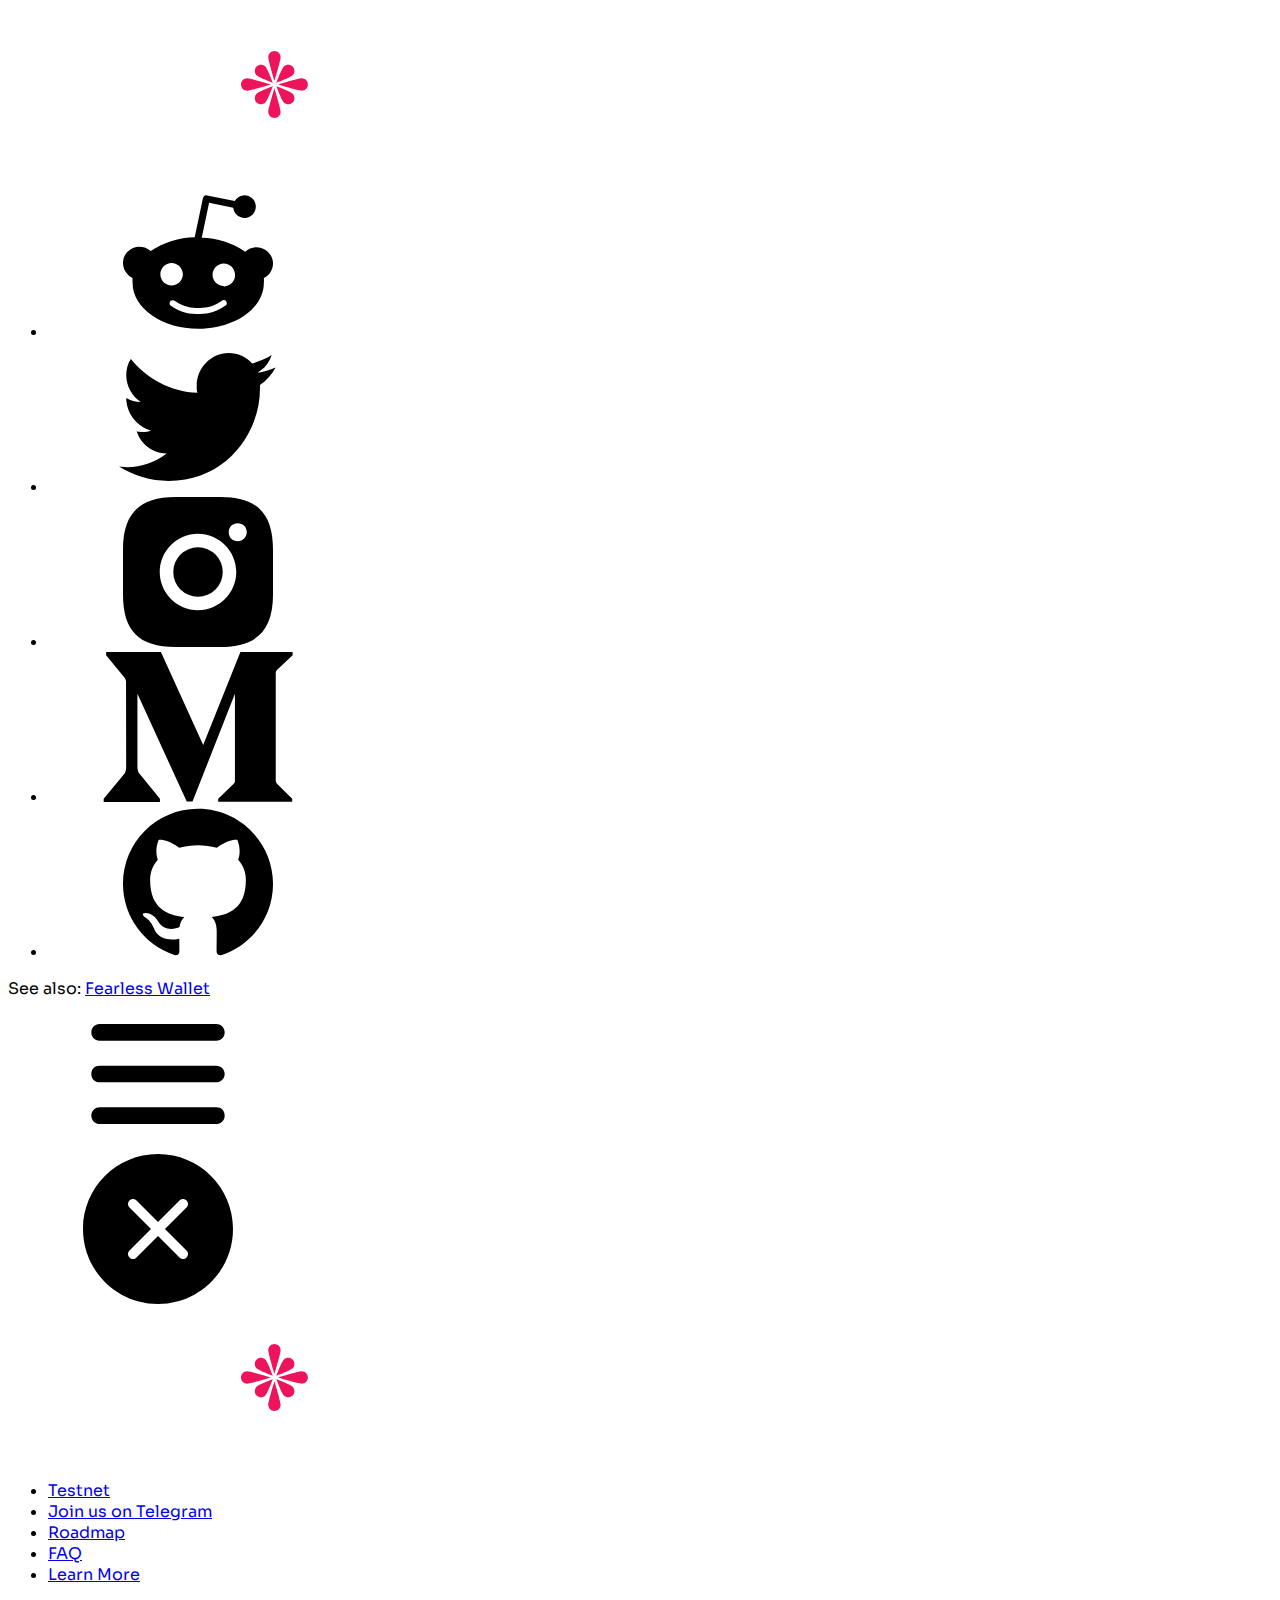
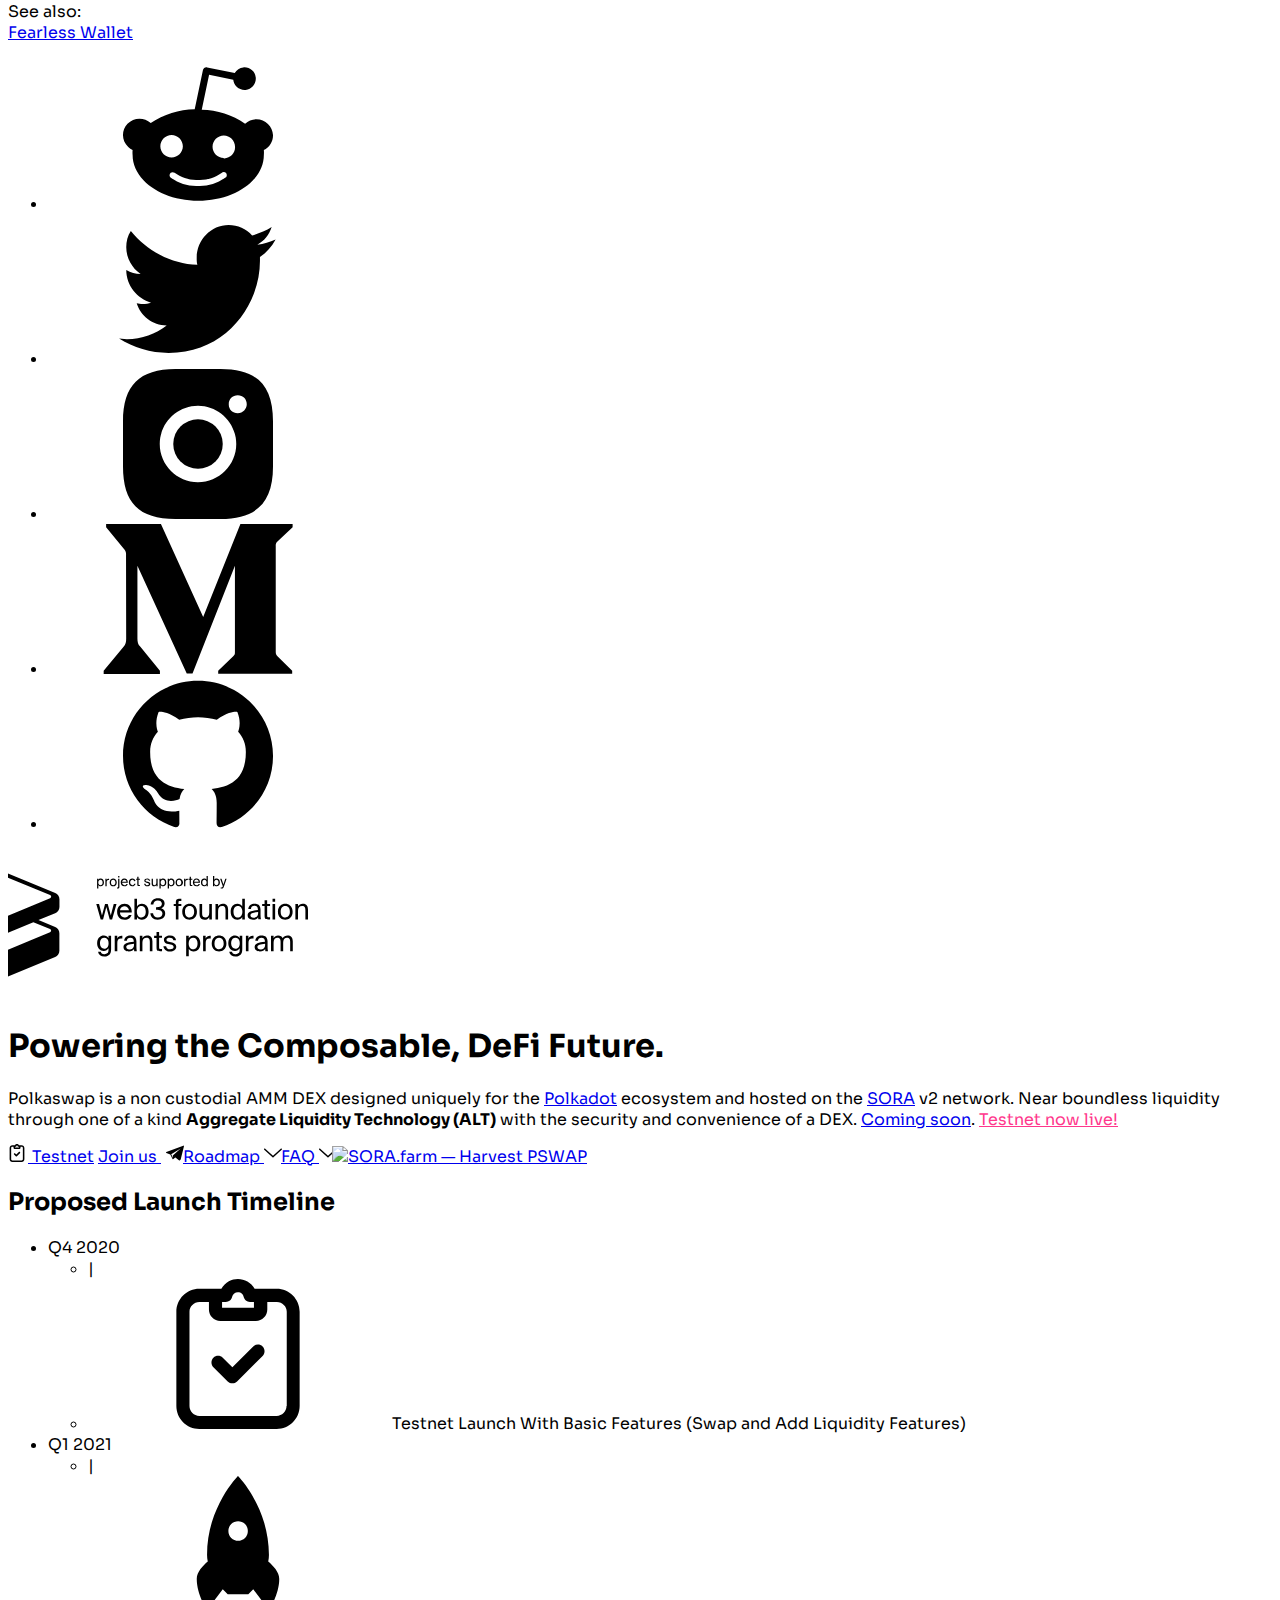
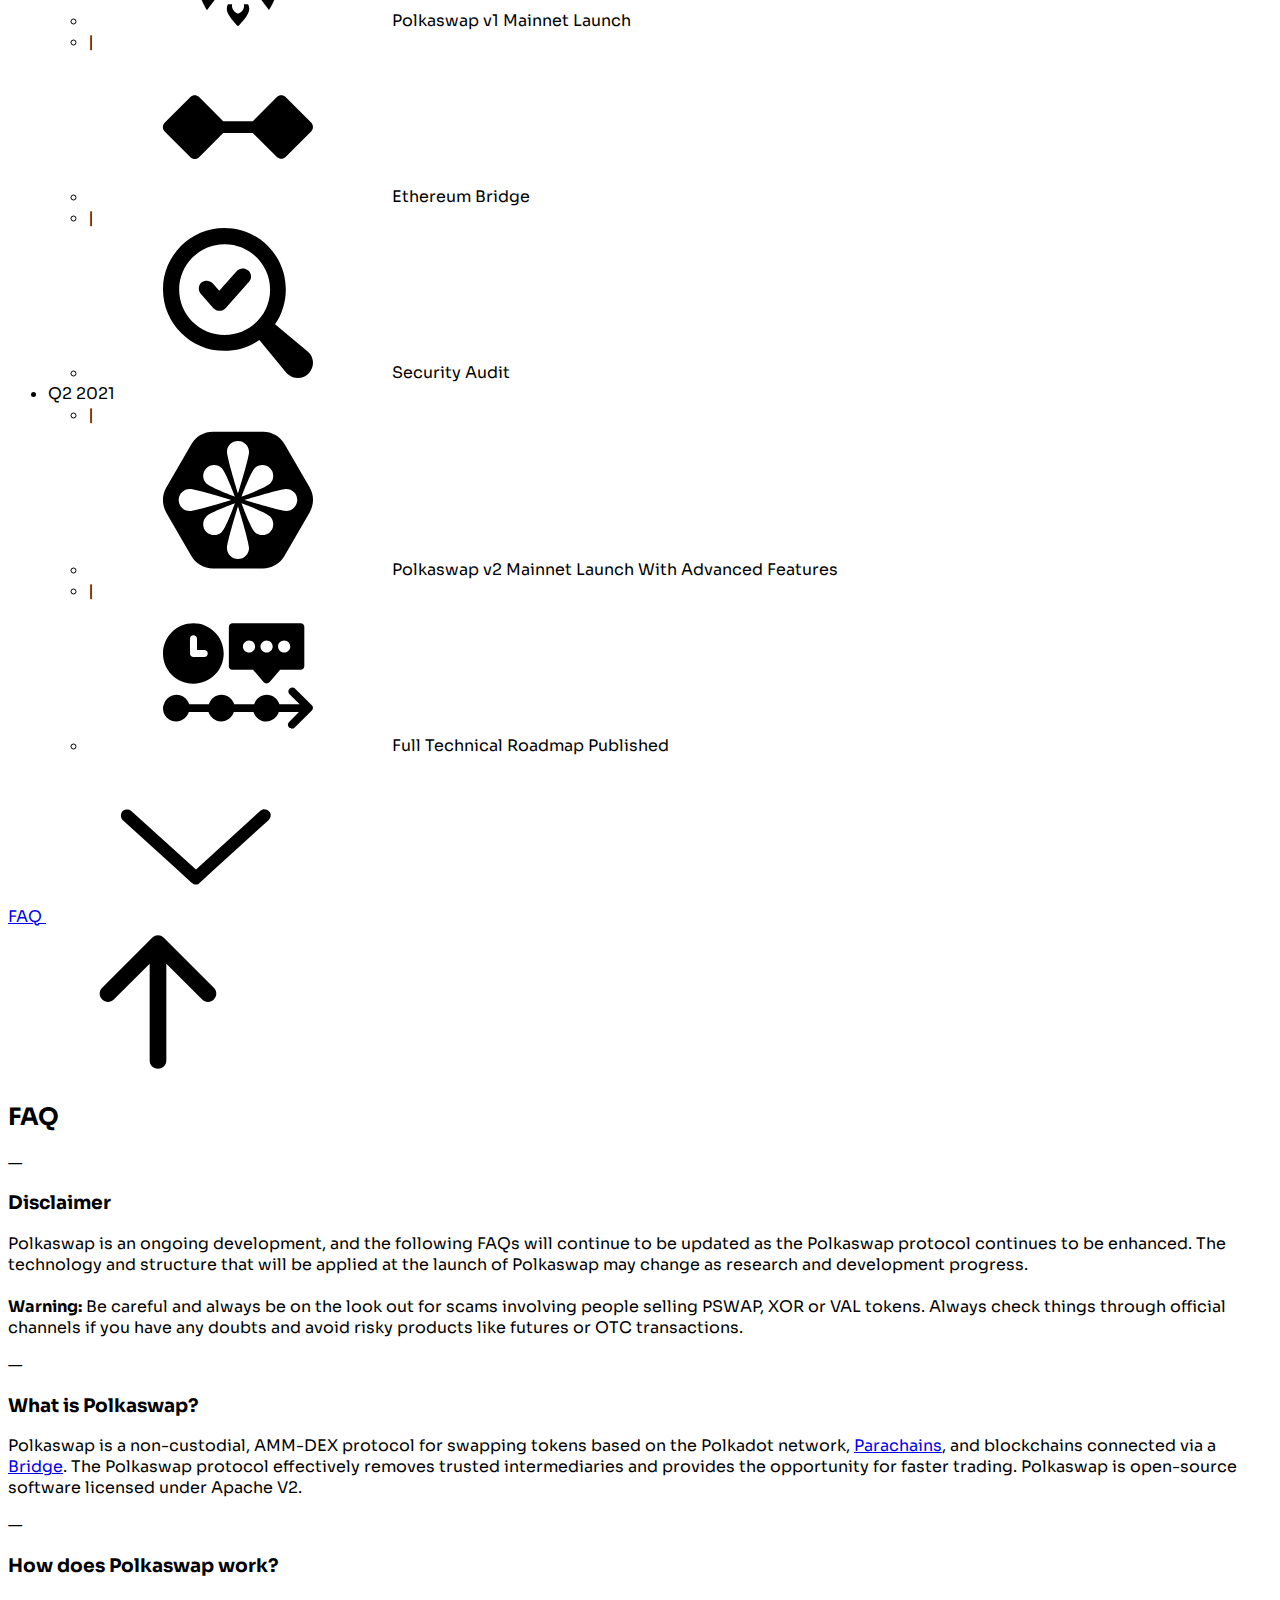
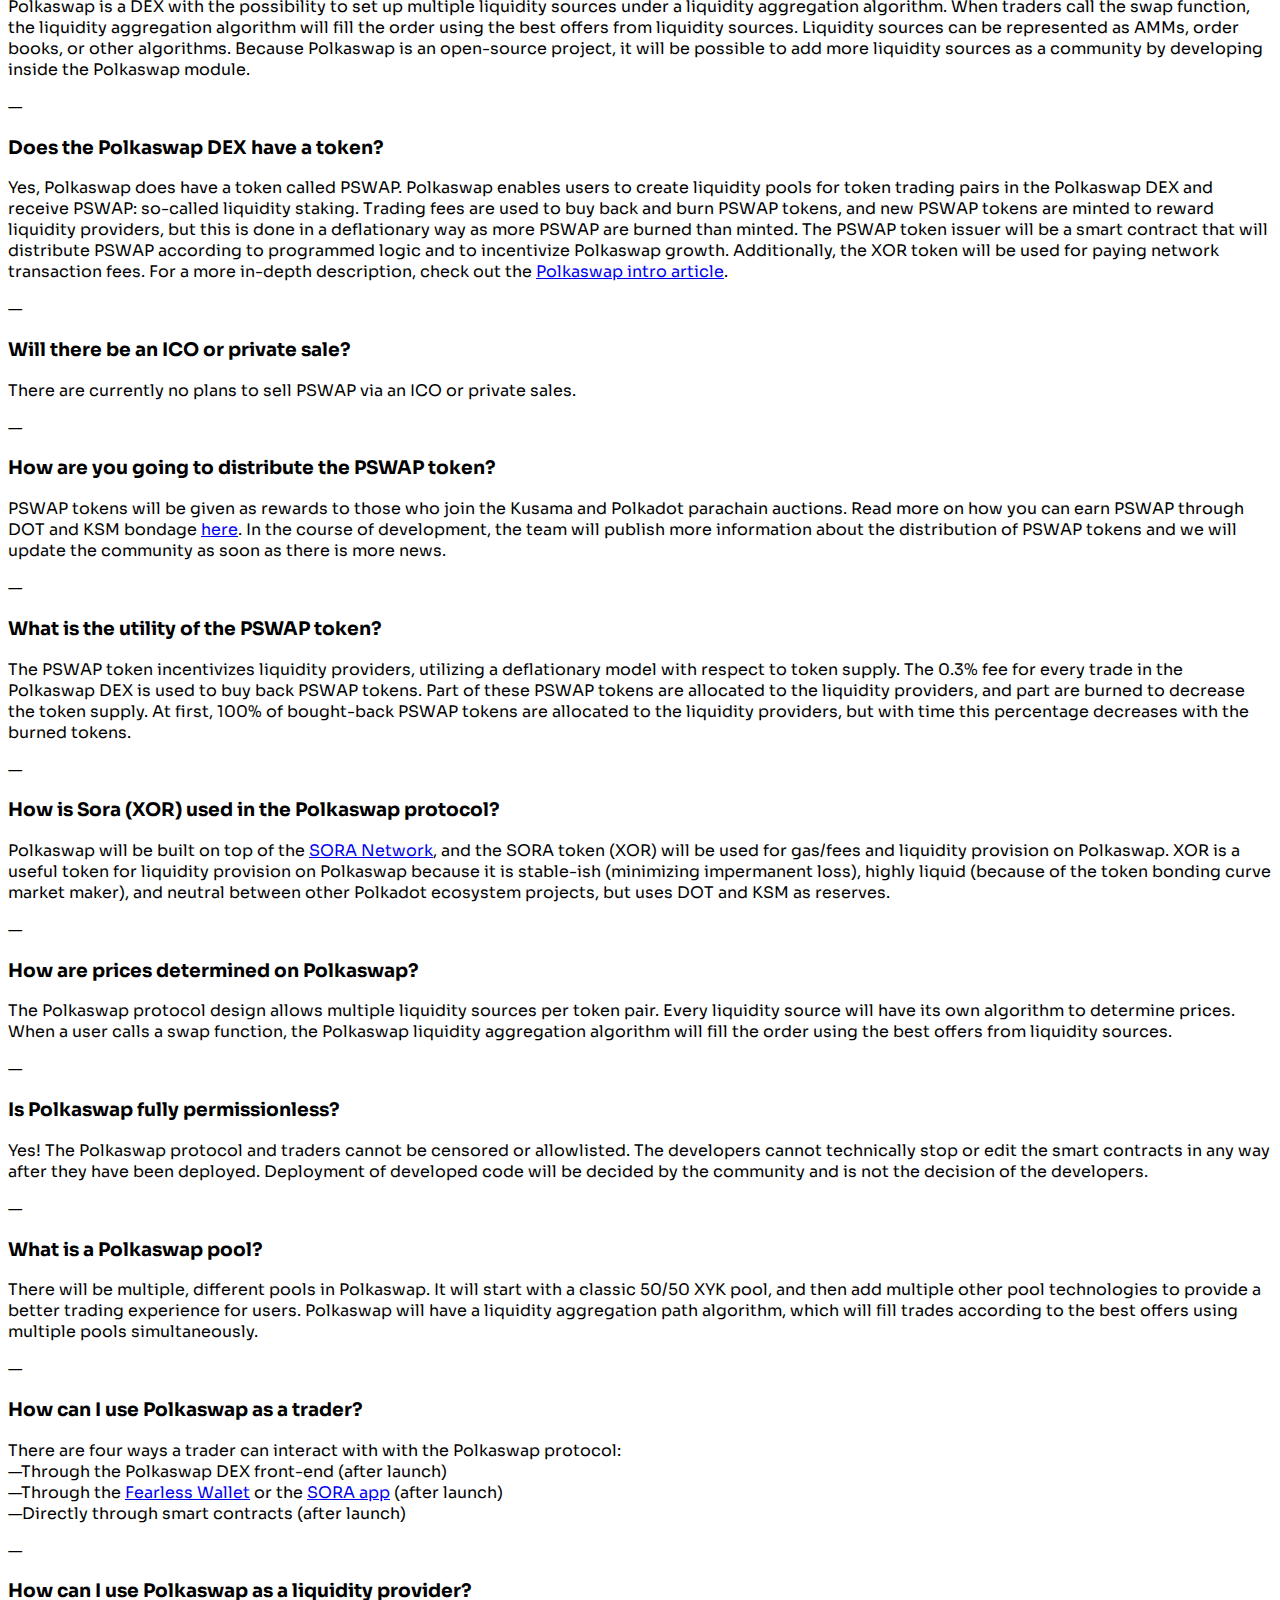
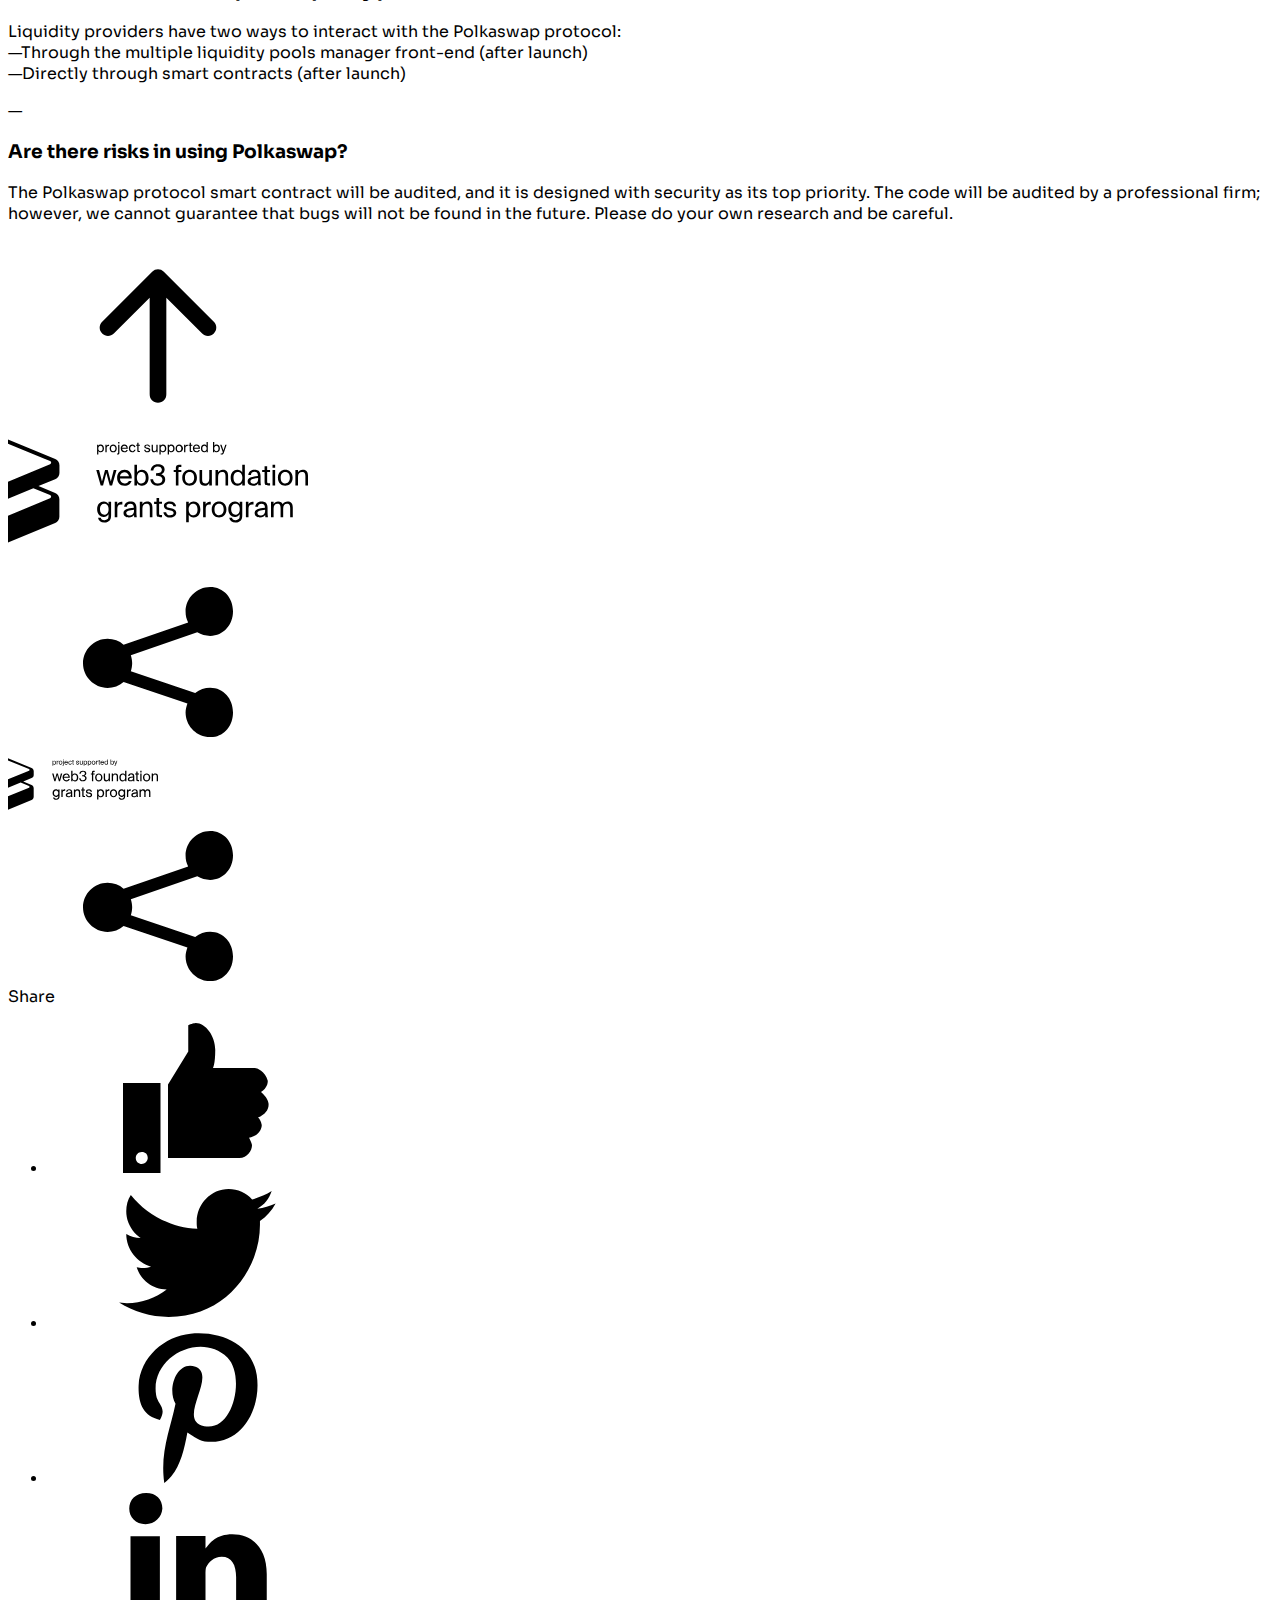
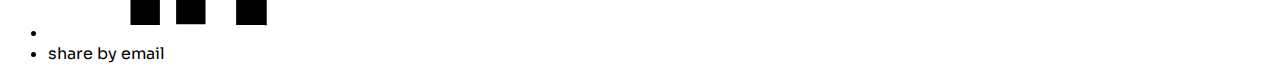
==== commit 3bdb8052: "Update index.html" ====
--- a/index.html
+++ b/index.html
@@ -1 +1,2 @@
-<!doctype html><html lang=en><head> <meta charset=UTF-8> <meta name=viewport content="width=device-width, height=device-height, initial-scale=1.0"> <meta name=apple-mobile-web-app-capable content="yes"/><link rel=apple-touch-icon sizes=180x180 href=/apple-touch-icon.png><link rel=icon type=image/png sizes=32x32 href=/favicon-32x32.png><link rel=icon type=image/png sizes=16x16 href=/favicon-16x16.png><link rel=manifest href=/site.webmanifest><link rel=mask-icon href=/safari-pinned-tab.svg color=#ed145b><meta name=msapplication-TileColor content=#ed145b><meta name=theme-color content=#ffffff> <base href=https://polkaswap.io/> <title>Polkaswap — the DEX for the Interoperable Future</title><meta name=title property=title content="Polkaswap — the DEX for the Interoperable Future"/><meta name=description property=description content="Polkaswap is a non custodial AMM DEX designed uniquely for the Polkadot ecosystem. Liquidity, security, convenience, and a user-friendly interface, where an immediate exchange of assets can take place. Coming soon."/><meta name=keywords content="Polkaswap, DEX, AMM, Polkadot, Ecosystem, Interoperable, Future, Soramitsu, Kusama, Fearless"><meta name=author content=Soramitsu><meta property=og:site_name content="Polkaswap"/><meta property=og:title content="Polkaswap — the DEX for the Interoperable Future"/><meta property=og:description content="Polkaswap is a non custodial AMM DEX designed uniquely for the Polkadot ecosystem. Liquidity, security, convenience, and a user-friendly interface, where an immediate exchange of assets can take place. Coming soon."/><meta property=og:url content="https://polkaswap.io/"/><meta property=og:type content="website"/><meta property=og:image content="https://polkaswap.io/polkaswap-share-image.jpg"/><meta property=og:image:secure_url content="https://polkaswap.io/polkaswap-share-image.jpg"/><meta property=og:image:width content="1280"/><meta property=og:image:height content="640"/><meta name=twitter:title content="Polkaswap — the DEX for the Interoperable Future"/><meta name=twitter:card content="summary_large_image"/><meta name=twitter:image content="https://polkaswap.io/polkaswap-share-image.jpg"/><meta name=twitter:site content="@polkaswap"/> <meta name=twitter:description content="Polkaswap is a non custodial AMM DEX designed uniquely for the Polkadot ecosystem. Liquidity, security, convenience, and a user-friendly interface, where an immediate exchange of assets can take place. Coming soon."/> <link rel=canonical href="https://polkaswap.io/"/><link rel=preconnect href=https://fonts.gstatic.com/ crossorigin> <link href=css/slides.min.css?1 rel=stylesheet type=text/css><link href=css/custom.css?2 rel=stylesheet type=text/css> <link rel=stylesheet as=font href="https://fonts.googleapis.com/css2?family=Sora:wght@100;200;300;400;500;600;700;800&family=Material+Icons&display=swap"/> <style>.slides{font-family:'Sora',sans-serif}</style><script async src="https://www.googletagmanager.com/gtag/js?id=UA-176729823-1"></script><script>window.dataLayer=window.dataLayer||[];function gtag(){dataLayer.push(arguments);}gtag('js',new Date());gtag('config','UA-176729823-1');</script></head><body class="slides stack animated noPreload"><svg id=customSvgLibrary xmlns=http://www.w3.org/2000/svg style=display:none><symbol id=polkaswap viewBox="0 0 450 120"><title>Polkaswap Logo</title><path style=fill:#fff d="M59.69,100.68c-3.06,0-5.7-0.7-7.86-2.11c-2.17-1.4-3.79-3.43-4.8-6.01c-1-2.53-1.35-5.73-1.02-9.49c0.17-2.11,0.66-4.36,1.44-6.7c0.79-2.35,2.01-4.6,3.61-6.69c1.61-2.08,3.67-3.89,6.12-5.36c2.49-1.48,5.33-2.3,8.46-2.42c0.23-0.01,0.45-0.01,0.67-0.01c3.36,0,6.11,0.89,8.19,2.65c2.2,1.85,3.66,4.33,4.35,7.35c0.91,4,0.52,7.4,0.14,9.61c-0.44,2.53-1.55,5.74-3.07,8.81c-0.46,0.96-1.33,2.17-2.04,3.16l-0.45,0.63c-2,2.53-4.6,4.42-7.53,5.49C63.02,100.68,60.52,100.68,59.69,100.68z M66.04,68.4c-0.14,0-0.29,0-0.44,0.01c-1.36,0.06-2.83,0.68-4.38,1.85c-1.58,1.2-3.01,3.08-4.25,5.63c-1.25,2.55-1.99,5.14-2.21,7.69c-0.23,3.56,0.16,6.31,1.17,8.15c0.96,1.73,2.36,2.55,4.32,2.55c1.63,0,2.78-0.62,3.54-1.04c1.16-0.63,2.17-1.51,3-2.59c0.59-0.61,1.04-1.24,1.39-1.92c0.56-1.12,0.85-1.85,1-2.31c0.61-1.76,1.23-4.53,1.65-7.42c0.28-1.93,0.28-3.65,0.01-5.57c-0.21-1.5-0.77-2.76-1.68-3.76C68.39,68.82,67.36,68.4,66.04,68.4z M20.76,52.99c0.68,0.01,2.39,0.18,3.27,1.28c0.97,1.21,0.76,3.08,0.68,3.73c-0.08,0.64-0.26,1.35-0.52,2.32c-0.21,0.81-0.99,5.22-1.17,6.28c-0.25,1.51,0.09,2.75,1.13,4c1,1.2,2.65,1.81,4.13,1.85c0.25,0.01,0.44,0.01,0.62,0.01c2.04,0,3.98-0.13,5.81-0.74c2.06-0.69,3.96-1.76,5.26-3.76c1.3-2,2.42-5.25,2.51-8.49c0.08-2.77-1.36-5.93-2.64-8.05s-3.59-3.9-6.02-5.27c-2.44-1.37-5.29-2.15-8.5-2.31c-0.41-0.02-0.82-0.03-1.22-0.03c-4.05,0-7.74,1.01-10.99,3.03c-3.52,2.17-5.44,4.96-6.12,8.15s0.66,6.79,3.16,9.78c0.46,0.69,0.49,1.44,0.14,2.28c-0.32,0.77-1,1.4-2.01,1.86c-0.52,0.24-1.02,0.36-1.48,0.36c-0.52,0-1-0.14-1.43-0.43c-1.92-1.47-3.1-3.39-4-5.1c-1-1.89-1.27-4.1-1.45-6.19c-0.25-2.92,0.21-5.39,1.51-7.99c1.25-2.51,2.16-4.28,4.95-6.66c2.28-1.94,4.68-3.53,7.88-4.48c3-0.9,6.19-1.35,9.48-1.35h0.6c2.37,0.06,4.98,0.44,7.8,1.12c2.84,0.69,5.43,1.78,7.71,3.23s3.97,3.2,5.44,4.98c1.48,1.8,2.88,4,3.6,6.33c0.72,2.3,1.33,5.19,1.21,7.76c-0.18,3.82-1.12,6.96-2.8,9.75c-1.68,2.8-4.3,5.17-7.03,6.65c-2.72,1.48-5.88,2.27-9.39,2.32h-0.46c-1.58,0-3.18-0.14-4.78-0.4c-0.29-0.05-0.59-0.07-0.87-0.07c-1.61,0-3.13,0.86-3.94,2.12c-0.46,0.72-0.84,1.5-0.84,1.84l-2.3,14.06c-0.01,0.3-0.17,2.47-1.93,3.45c-0.9,0.49-1.78,0.45-1.96,0.44c-1.29-0.08-2.43-0.85-3.05-1.7c-1.02-1.38-0.75-3.1-0.65-3.75l6.44-37.29C16.86,55.42,18.53,52.97,20.76,52.99z M314.81,120.11c-0.96,0-1.78-0.36-2.39-1.02c-0.84-0.93-1.17-2.4-0.97-4.15c1.31-9.16,1.71-10.62,3.1-19.62c0.02-0.17-0.01-0.32-0.13-0.45c-0.12-0.14-0.3-0.22-0.46-0.22c-0.13,0-0.25,0.06-0.35,0.16c-3.04,3.26-6.33,4.91-9.78,4.91c-1.07,0-2.22-0.36-3.42-1.08c-1.24-0.74-2.23-2.07-2.95-3.97c-0.21-0.54-0.37-1.13-0.48-1.73c-0.07-0.35-0.36-0.51-0.59-0.51c-0.12,0-0.28,0.03-0.4,0.23c-1.48,2.36-2.95,4.1-4.35,5.16c-2.11,1.6-4.41,2.44-6.81,2.51h-0.35c-2.11,0-3.99-0.55-5.59-1.63c-1.68-1.14-3.04-2.9-4.02-5.24c-0.32-0.75-0.56-1.58-0.75-2.45c-0.07-0.32-0.33-0.49-0.56-0.49c-0.1,0-0.21,0.03-0.3,0.1c-0.66,0.52-1.36,0.97-2.09,1.33c-1.2,0.6-2.32,1.12-3.43,1.61c-2.38,1.08-4.63,2.09-7.3,3.88l-0.18,0.13c-2.21,1.47-4.11,2.75-9.14,2.75h-0.35c-2.7-0.07-4.84-1.07-6.37-2.98c-0.84-1.05-1.44-2.29-1.8-3.68c-0.08-0.33-0.36-0.47-0.58-0.47c-0.15,0-0.26,0.06-0.37,0.18c-0.64,0.82-1.35,1.61-2.11,2.34c-1.6,1.55-3.41,2.72-5.37,3.48c-1.83,0.7-3.65,1.06-5.42,1.06c-0.14,0-0.29,0-0.43-0.01c-2.83-0.13-5.03-1.23-6.54-3.27c-1.23-1.67-1.89-3.89-1.96-6.6c-0.92,0.86-1.88,1.52-3.05,2.34l-0.6,0.41c-1.68,1.17-3.53,1.98-5.33,2.75c-0.85,0.37-1.73,0.75-2.59,1.16c-0.15,0.08-0.32,0.18-0.55,0.33c-0.49,0.31-1.25,0.79-2.64,1.5c-2.05,1.05-4.26,1.58-6.57,1.58h-0.39c-1.37,0-2.8-0.32-4.22-0.94c-1.45-0.63-2.69-1.54-3.72-2.72c-1.02-1.17-1.76-2.61-2.19-4.28c-0.43-1.63-0.51-3.43-0.24-5.33c0.2-0.71,0.62-1.24,1.27-1.68c0.51-0.33,1.1-0.51,1.8-0.51c0.22,0,0.45,0.01,0.68,0.05c0.18,0.02,0.36,0.06,0.52,0.1c0.96,0.26,1.61,1.22,1.53,2.23c-0.16,1.92,0.17,3.48,1,4.63c0.89,1.22,2.04,1.82,3.54,1.82c1.17,0,1.97-0.51,2.54-0.89c0.21-0.14,0.35-0.22,0.47-0.29c0.44-0.26,0.51-0.3,1.37-1.54c1.08-1.56,0.92-4.19,0.79-5.25l-0.08-0.68c-0.1-0.91-0.14-1.19-0.33-2.15c-0.4-1.88-0.9-2.99-1.89-5.2c-0.29-0.63-0.6-1.36-0.97-2.21c-1.68-3.89-2.69-6.57-3.08-8.22c-0.08-0.36-0.16-0.69-0.23-1c-0.07-0.31-0.33-0.47-0.58-0.47c-0.15,0-0.28,0.06-0.36,0.18c-0.93,1.25-1.89,2.74-2.82,4.43c-1.2,2.16-2.65,5.43-4.29,9.72c-0.01,0.08-0.03,0.17-0.07,0.28c-0.35,0.96-0.71,1.89-1.08,2.78l-0.16,0.44c-0.02,0.05-0.06,0.13-0.1,0.18c-1.97,4.66-4.17,8.33-6.56,10.89c-3.04,3.26-6.33,4.9-9.78,4.9c-1.07,0-2.22-0.36-3.42-1.08c-1.24-0.74-2.23-2.07-2.95-3.97c-0.21-0.54-0.37-1.13-0.48-1.73c-0.07-0.35-0.36-0.51-0.59-0.51c-0.12,0-0.28,0.03-0.4,0.23c-1.48,2.36-2.95,4.1-4.35,5.16c-2.11,1.6-4.4,2.44-6.81,2.51h-0.35c-2.11,0-3.99-0.55-5.59-1.63c-1.68-1.14-3.04-2.9-4.02-5.24c-0.25-0.61-0.47-1.25-0.63-1.94c-1.86,2.7-3.91,4.83-6.06,6.35c-2.39,1.68-4.89,2.53-7.42,2.53c-2.65,0-4.89-0.85-6.69-2.53c-2.97-2.8-4.64-7.74-5.1-15.11c-0.05-0.79,0.38-1.5,1.1-1.8c2.45-1.01,4.56-2.17,6.28-3.44c1.89-1.38,3.29-2.76,4.18-4.1c0.85-1.28,1.27-2.42,1.23-3.38c-0.03-0.84-0.36-1.42-1.04-1.81c-0.49-0.3-1.02-0.45-1.66-0.45c-0.52,0-1.1,0.1-1.73,0.3c-1.51,0.47-3.07,1.39-4.66,2.74c-1.6,1.36-3.04,3.05-4.25,5.03c-1.21,1.97-2.01,4.05-2.38,6.18c-1.04,6.17-1.82,11.39-2.32,15.52c-0.13,0.67-0.59,1.19-1.42,1.63c-0.74,0.4-1.74,0.61-2.96,0.61c-1.25,0-2.23-0.21-2.98-0.63c-0.45-0.25-0.78-0.59-0.99-0.98c-0.26,0.18-0.54,0.35-0.81,0.51c-2,1.17-4.3,1.76-6.85,1.76c-0.72,0-1.47-0.05-2.23-0.14c-4.81-0.56-8.07-3.48-9.68-8.64C81.29,86.71,81.36,79.08,83,69c1.02-6.46,2.57-12.47,4.59-17.88c2.05-5.48,4.5-9.36,7.26-11.53c1.39-1.12,2.89-1.83,4.46-2.11c0.46-0.08,0.94-0.13,1.4-0.13c1.15,0,2.31,0.25,3.46,0.75c1.66,0.71,2.99,2.03,3.96,3.89c0.93,1.8,1.45,3.79,1.54,5.94c0.09,2.12-0.21,4.41-0.9,6.81c-0.96,3.38-2.46,6.72-4.5,9.92c-2.04,3.2-4.38,5.94-6.98,8.14c-2.4,2.04-4.73,3.72-6.9,4.98c-0.09,0.05-0.2,0.15-0.22,0.32c-0.23,2.04-0.35,4.28-0.35,6.67c0,2.51,0.43,4.68,1.27,6.44c0.77,1.61,1.93,2.47,3.53,2.62c0.29,0.03,0.55,0.06,0.82,0.06c0.99,0,2.05-0.24,3.13-0.7c1.4-0.6,2.83-1.73,4.26-3.35c0.16-0.18,0.31-0.38,0.47-0.56l0.06-0.07c0.59-3.58,1.23-7.36,1.92-11.25c1.23-6.96,2.84-15.13,4.78-24.28c1.94-9.21,3-14.51,3.18-15.27c0.01-0.03,0.02-0.08,0.03-0.12c0.32-0.78,1.37-1,2.13-1.09c0.21-0.02,0.41-0.03,0.63-0.03c0.9,0,1.91,0.22,3.03,0.66c2.04,0.79,2.39,1.89,2.35,2.67c-0.02,0.23-0.09,0.99-0.41,2.4c-0.23,1.02-1.17,5.27-2.84,12.74c-0.89,3.99-1.61,7.38-2.15,10.03c-0.03,0.17,0,0.31,0.1,0.44c0.12,0.14,0.29,0.22,0.45,0.22c0.13,0,0.24-0.05,0.33-0.15c0.18-0.2,0.37-0.38,0.56-0.58c1.56-1.54,3.48-2.81,5.68-3.74c1.74-0.74,3.43-1.1,5.03-1.1c0.47,0,0.94,0.03,1.4,0.09c2.05,0.29,3.64,0.93,4.71,1.92c1.06,0.98,1.85,2.29,2.38,3.9c0.53,1.63,0.43,3.68-0.29,6.09c-0.71,2.39-2.31,4.68-4.76,6.81c-2.22,1.92-4.84,3.46-7.81,4.57c-0.21,0.08-0.35,0.28-0.32,0.49c0.21,2.65,0.77,4.86,1.67,6.56c0.91,1.73,2.16,2.6,3.81,2.65c2.46,0,4.94-1.33,7.34-3.96c1.97-2.15,3.72-5.12,5.2-8.83c0.98-4.12,2.92-7.99,5.78-11.53c3.79-4.71,8.25-7.55,13.29-8.45c1.23-0.21,2.53-0.33,3.88-0.31c3.69,0.06,6,1.27,7.19,2.36c0.03,0.02,0.06,0.06,0.09,0.09c0.54,0.68,0.47,1.6-0.2,2.72c-0.58,0.97-1.21,1.6-1.91,1.96c-0.43,0.21-0.81,0.31-1.16,0.31c-0.36,0-0.64-0.2-0.97-0.31c-1.98-0.7-3.8-0.51-4.43-0.39c-1.04,0.16-2.24,0.64-3.62,1.42c-1.38,0.78-2.77,2.01-4.14,3.67c-1.38,1.67-2.54,3.56-3.44,5.6c-1.29,2.84-1.96,5.81-2,8.83c-0.05,2.9,0.49,4.91,1.6,5.97c0.44,0.43,0.96,0.63,1.59,0.63c0.3,0,0.62-0.05,0.97-0.14c1.21-0.31,2.62-1.42,4.2-3.27c1.62-1.91,3.23-4.6,4.76-8.02c1.54-3.42,2.62-6.59,3.24-10.72c0.01-0.06,0.02-0.1,0.05-0.16c0.25-0.61,0.9-1.33,2.54-1.33c0.15,0,0.3,0,0.45,0.01c1.39,0.09,2.54,0.44,3.39,1.01c0.35,0.23,0.62,0.46,0.85,0.68c0.49,0.49,0.71,1.21,0.59,1.88c-1.35,7.15-2.09,10.72-2.24,11.91c-0.15,1.2-0.24,2.04-0.25,2.49c-0.16,1.97-0.08,3.43,0.23,4.34c0.24,0.71,0.61,1,1.28,1c0.94,0,2.05-0.55,3.31-1.65c1.33-1.15,2.76-2.93,4.23-5.3c0.97-1.55,1.85-3.33,2.64-5.26c3.64-10.55,7.58-17.87,11.74-21.71c1.22-1.13,2.5-1.85,3.8-2.17c0.55-0.14,1.08-0.21,1.58-0.21c0.72,0,1.4,0.15,2,0.44c1.07,0.52,1.77,1.36,2.01,2.44c0.21,0.92,0.02,1.88-0.56,2.83c-0.05,0.08-0.1,0.21-0.09,0.33c0.15,0.86,0.37,1.84,0.66,2.91c0.33,1.25,0.71,2.44,1.13,3.53c0.41,1.1,1.63,3.96,3.62,8.48c1.54,3.51,2.22,7.42,1.92,11.01c-0.01,0.18,0.07,0.32,0.14,0.39c0.12,0.13,0.28,0.2,0.43,0.2c0.07,0,0.15-0.01,0.22-0.05c3.62-1.61,7.26-5.97,9.27-11.1c0.45-2.29,1.04-4.83,1.74-7.65c0.99-3.92,1.6-6.4,1.81-7.36c0.03-0.15,0.08-0.35,0.21-0.54c0.38-0.6,1.06-1.02,2.07-1.31c0.43-0.12,0.89-0.18,1.38-0.18c0.72,0,1.54,0.14,2.39,0.41c2.27,0.71,2.43,1.89,2.32,2.53c-2.35,9.18-3.85,16.64-4.46,22.2c-0.45,3.59-0.12,5.11,0.23,5.75c0.46,0.85,1.14,1.29,2.13,1.38c0.05,0,0.2,0,0.2,0c1.68,0,3.61-1.12,5.76-3.33c2.3-2.37,4.06-5.71,5.24-9.92l4.03-17.11c0.01-0.03,0.02-0.07,0.03-0.1c0.2-0.49,0.61-0.91,1.24-1.28c0.61-0.36,1.4-0.53,2.42-0.53c0.97,0,1.92,0.18,2.85,0.53c1.56,0.59,1.8,1.62,1.78,2.19c0,0.07-0.01,0.13-0.02,0.18c-0.09,0.32-0.52,1.91-2,7.63c-1.2,4.57-2.04,9.15-2.52,13.61c-0.36,3-0.35,5.18,0.03,6.48c0.4,1.36,1.14,1.53,1.81,1.53c1.13,0,2.29-0.38,3.49-1.13c1.09-0.69,2.05-1.58,2.83-2.65c0.29-0.44,0.48-0.74,0.68-1.02c0.38-0.55,0.77-1.13,2-3.15c1.8-2.96,3.22-7.18,3.79-9.86c0.77-3.66,1.35-9.79,1.43-12.58c0.03-1.3,1.74-1.68,2.29-1.81c0.51-0.12,1.02-0.17,1.53-0.17c0.79,0,1.59,0.14,2.37,0.41c1.83,0.66,2.29,1.73,2.36,2.52c0.15,2.45-0.05,5.11-0.56,7.92c-1.09,5.95-1.37,7-2.67,10.23c-0.3,0.75-0.67,1.55-1.08,2.39c-0.09,0.18-0.08,0.36,0.02,0.52c0.12,0.17,0.31,0.29,0.49,0.29c0.12,0,0.23-0.05,0.33-0.14c0.53-0.47,1-0.99,1.42-1.54c0.91-1.22,1.51-2.66,2.04-3.94c0.24-0.58,0.46-1.09,0.68-1.54c1.08-3.1,2.76-6.06,4.98-8.84c3.79-4.71,8.25-7.55,13.29-8.45c1.23-0.21,2.53-0.4,3.88-0.31c3.76,0.25,6.17,0.66,7.36,1.76c0.03,0.02,0.06,0.06,0.08,0.09c0.54,0.68,0.48,1.6-0.2,2.72c-0.59,0.97-1.21,1.61-1.91,1.96c-0.43,0.21-0.81,0.35-1.16,0.31c-1.08-0.1-1.7-0.22-3.6-0.28c-0.68,0-1.35,0.06-1.97,0.18c-1.04,0.16-2.24,0.64-3.62,1.42s-2.77,2.01-4.14,3.67c-1.39,1.68-2.54,3.57-3.44,5.6c-1.29,2.84-1.96,5.81-2,8.83c-0.05,2.9,0.49,4.91,1.6,5.97c0.44,0.43,0.96,0.63,1.59,0.63c0.3,0,0.62-0.05,0.97-0.14c1.21-0.31,2.62-1.42,4.2-3.27c1.62-1.91,3.23-4.6,4.76-8.02c1.54-3.42,2.62-6.59,3.24-10.72c0.01-0.06,0.02-0.1,0.05-0.16c0.25-0.61,0.9-1.33,2.54-1.33c0.14,0,0.3,0,0.45,0.01c1.39,0.09,2.54,0.44,3.39,1.01c0.35,0.23,0.62,0.45,0.85,0.68c0.49,0.49,0.71,1.21,0.6,1.86c-1.35,7.15-2.11,10.72-2.26,11.91c-0.15,1.2-0.24,2.04-0.25,2.49c-0.16,1.97-0.09,3.42,0.23,4.35c0.24,0.7,0.61,1,1.28,1c0.94,0,2.06-0.55,3.31-1.65c1.33-1.15,2.76-2.93,4.23-5.3c1.38-2.21,2.54-4.75,3.48-7.55c0.84-5.28,1.69-10.57,2.57-15.97c0.2-0.91,1.02-1.46,2.46-1.68c0.33-0.05,0.67-0.08,1-0.08c0.94,0,1.88,0.21,2.76,0.62c1.7,0.79,2.07,1.9,2.08,2.68c0,0.06-0.01,0.12-0.02,0.17l-0.16,0.7c1.27-1.06,2.62-1.75,4.29-2.3c3.31-1.12,5.71-0.75,7.84-0.24s3.51,1.1,5.53,2.61c2.32,1.73,3.82,3.88,4.48,6.1c0.72,2.46,0.67,3.87,0.47,6.35c-0.26,3.28-0.93,5.85-1.31,7.09c-0.47,1.55-1.35,3.94-2.27,5.53c-0.78,1.36-1.17,1.82-1.83,2.58l-0.43,0.51c-1.86,2.2-3.84,3.84-5.89,4.9c-1.27,0.66-3.38,1.74-6.49,1.88c-0.23,0.01-0.46,0.01-0.68,0.01c-1.89,0-3.72-0.35-5.43-1.04c-1.15-0.46-2.22-1.07-3.15-1.8c-0.1-0.08-0.22-0.12-0.33-0.12c-0.2,0-0.43,0.13-0.46,0.4c-0.43,3.08-0.83,5.98-1.66,11.6c-0.48,3.28-1.28,6.81-1.29,6.9C318.69,118.86,317.25,120.11,314.81,120.11L314.81,120.11z M331.08,69.84c-2.12,0.89-4.26,2.05-4.73,3.74c-0.02,0.08-0.08,0.14-0.09,0.22c-0.93,5.22-1.88,10.84-2.8,16.69c-0.02,0.17,0.01,0.33,0.12,0.45c0.98,1.1,2.3,1.92,3.91,2.45c0.58,0.18,1.16,0.31,1.75,0.38c0.31,0.03,0.61,0.05,0.9,0.05c1.37,0,2.42-0.35,2.91-0.52c2.32-0.78,3.19-1.5,4.45-3.13c1.3-1.67,1.83-2.37,2.47-4.05c0.53-1.38,1.21-3.31,1.63-5.49c0.61-3.07,0.68-4.38,0.58-5.63c-0.16-1.86-0.53-2.97-1.94-4.25C337.53,68.31,333.33,68.9,331.08,69.84z M101.05,44.44c-1.01,0-3.15,1.47-6.1,11.32c-1.32,4.52-2.39,8.7-3.19,12.39c-0.03,0.17,0,0.32,0.1,0.45c0.12,0.14,0.3,0.23,0.47,0.23c0.13,0,0.23-0.05,0.33-0.15c1.08-1.16,2.11-2.45,3.07-3.83c1.78-2.54,3.18-5.2,4.14-7.89c1.29-3.61,2.04-6.74,2.21-9.31c0.14-2.04-0.22-2.76-0.44-3c-0.08-0.09-0.21-0.2-0.48-0.21H101.05z"/><path style=fill:#ed145b d="M426.92,64.13c3.62,3.62,3.62,9.52,0,13.14s-9.52,3.62-13.14,0c-3.62-3.62-11.15-24.29-11.15-24.29S423.29,60.51,426.92,64.13z M397.2,52.98c0,0-7.53,20.65-11.15,24.29c-3.62,3.62-9.52,3.62-13.14,0c-3.62-3.62-3.62-9.52,0-13.14C376.53,60.51,397.2,52.98,397.2,52.98z M426.92,23.26c3.62,3.62,3.62,9.52,0,13.14c-3.62,3.62-24.29,11.15-24.29,11.15s7.53-20.65,11.15-24.29C417.41,19.62,423.29,19.62,426.92,23.26z M386.05,23.26c3.62,3.62,11.15,24.29,11.15,24.29s-20.65-7.53-24.29-11.15c-3.62-3.62-3.62-9.52,0-13.14C376.53,19.62,382.42,19.62,386.05,23.26z M449.84,50.27c0,5.13-4.15,9.29-9.29,9.29c-5.13,0-35.3-9.29-35.3-9.29s30.17-9.29,35.3-9.29S449.84,45.13,449.84,50.27z M394.1,50.27c0,0-30.17,9.29-35.3,9.29c-5.13,0-9.29-4.15-9.29-9.29c0-5.13,4.15-9.29,9.29-9.29C363.93,40.98,394.1,50.27,394.1,50.27z M399.67,100.44c-5.13,0-9.29-4.15-9.29-9.29s9.29-35.3,9.29-35.3s9.29,30.17,9.29,35.3C408.96,96.28,404.8,100.44,399.67,100.44z M399.67,44.69c0,0-9.29-30.17-9.29-35.3s4.15-9.29,9.29-9.29c5.13,0,9.29,4.15,9.29,9.29S399.67,44.69,399.67,44.69z"/></symbol><symbol id=web3 viewBox="0 0 225 78"><title>Project Supported By Web3 Foundation Grants Program</title><path class=st0 d="M35.38,30.15L22.85,35.3l12.53,5.19c1.92,0.79,3.17,2.65,3.16,4.73v13.08c0,2.07-1.25,3.94-3.16,4.72L0,77.58v-20.1l31.52-13.01c0.32-0.13,0.57-0.38,0.7-0.7c0-0.01,0.01-0.02,0.01-0.03c0.27-0.66-0.05-1.42-0.71-1.69l-12.5-5.15L0,44.75V32.02l31.55-13.04c0.32-0.13,0.57-0.38,0.7-0.7c0.28-0.67-0.04-1.44-0.7-1.72L0,3.58V0.42l35.43,14.61c1.92,0.78,3.17,2.65,3.16,4.72v5.71C38.6,27.53,37.32,29.4,35.38,30.15z M67.76,4.25h-0.94v7.4h0.94V8.99c0.37,0.65,1.08,1.03,1.83,0.97c1.28,0,2.39-1.07,2.39-2.9s-1.09-2.9-2.39-2.9c-0.75-0.05-1.46,0.32-1.83,0.97V4.25z M70.97,7.06c0,1.33-0.61,2.09-1.61,2.11c-0.84,0-1.63-0.65-1.63-2.09s0.79-2.09,1.63-2.09c0.95,0,1.6,0.8,1.6,2.09L70.97,7.06z M75.82,5.22v-1h-0.28c-0.68-0.01-1.3,0.38-1.58,1V4.25h-0.92v5.6H74V6.9c0-1.23,0.43-1.71,1.3-1.71C75.45,5.19,75.63,5.21,75.82,5.22z M81.58,7.06c0-2.02-1.38-2.9-2.68-2.9c-1.3,0-2.67,0.88-2.67,2.9s1.37,2.9,2.67,2.9C80.21,9.96,81.58,9.08,81.58,7.06z M80.58,7.06c0,1.43-0.82,2.07-1.67,2.07c-0.85,0-1.67-0.55-1.67-2.07s0.81-2.07,1.67-2.07S80.58,5.57,80.58,7.06L80.58,7.06z M82.61,4.25v5.85c0,0.58-0.09,0.73-0.58,0.73h-0.26v0.79h0.48c1.06,0,1.3-0.38,1.3-1.54V4.25H82.61z M83.55,2.31H82.6v1.14h0.95V2.31z M87.25,9.13C86.3,9.1,85.56,8.3,85.59,7.35h4.27c0.14-1.76-0.89-3.2-2.59-3.2c-0.08,0-0.16,0-0.24,0.01c-1.48,0.12-2.58,1.41-2.46,2.89c0,1.61,0.97,2.91,2.74,2.91c1.14,0.08,2.18-0.65,2.5-1.75h-0.97c-0.25,0.61-0.87,0.98-1.52,0.92C87.29,9.13,87.27,9.13,87.25,9.13z M85.61,6.54c0.05-0.83,0.71-1.49,1.54-1.54c0.91-0.06,1.69,0.63,1.75,1.54H85.61z M95.65,6.09c-0.19-1.14-1.18-1.97-2.33-1.95c-1.65,0-2.7,1.2-2.7,2.9s0.99,2.91,2.59,2.91c1.19,0.03,2.23-0.79,2.49-1.95h-0.98c-0.17,0.68-0.79,1.15-1.48,1.12c-0.83,0-1.61-0.69-1.61-2.09s0.77-2.06,1.61-2.06c0.69-0.02,1.3,0.45,1.45,1.13L95.65,6.09z M96.94,2.85v1.4h-0.85V5h0.88v3.44c0,1.17,0.23,1.4,1.3,1.4h0.68v-0.8h-0.47c-0.54,0-0.58-0.15-0.58-0.73V5h1.06V4.25h-1.06v-1.4H96.94z M105.68,5.88h0.99c-0.16-1.07-1.13-1.84-2.21-1.74c-1.24,0-2.24,0.52-2.24,1.56s0.83,1.39,1.59,1.55l0.83,0.17c0.6,0.12,1.13,0.4,1.13,0.92s-0.58,0.83-1.3,0.83c-0.71,0.08-1.34-0.43-1.43-1.14h-0.99c0.16,1.18,1.21,2.03,2.4,1.95c1.27,0,2.27-0.65,2.27-1.73s-0.89-1.47-1.91-1.66l-0.79-0.16c-0.54-0.11-0.85-0.25-0.85-0.76s0.62-0.71,1.17-0.71C104.97,4.87,105.55,5.27,105.68,5.88z M111.27,9.05v0.8h0.95v-5.6h-0.95v3.07c0,1.18-0.53,1.83-1.42,1.83c-1.02,0-1.17-0.75-1.17-1.61V4.25h-0.94v3.57c0,1.28,0.49,2.15,1.78,2.15C110.23,10.02,110.91,9.66,111.27,9.05z M114.53,4.25h-0.95v7.4h0.95V8.99c0.37,0.65,1.08,1.03,1.83,0.97c1.27,0,2.39-1.07,2.39-2.9s-1.09-2.9-2.39-2.9c-0.75-0.05-1.46,0.32-1.83,0.97V4.25z M117.69,7.06c0,1.33-0.6,2.09-1.57,2.11c-0.84,0-1.63-0.65-1.63-2.09s0.79-2.09,1.63-2.09c0.95,0,1.59,0.8,1.59,2.09L117.69,7.06z M120.73,4.25h-0.95v7.4h0.95V8.99c0.37,0.65,1.08,1.03,1.83,0.97c1.28,0,2.39-1.07,2.39-2.9s-1.09-2.9-2.39-2.9c-0.75-0.05-1.46,0.32-1.83,0.97V4.25z M123.92,7.06c0,1.33-0.63,2.09-1.59,2.11c-0.84,0-1.63-0.65-1.63-2.09s0.78-2.09,1.63-2.09c0.95,0,1.59,0.8,1.59,2.09L123.92,7.06z M128.35,9.99c1.61,0,2.92-1.31,2.92-2.92s-1.31-2.92-2.92-2.92c-1.3,0-2.68,0.88-2.68,2.9s1.38,2.9,2.68,2.9V9.99z M128.34,9.13c-0.86,0-1.67-0.55-1.67-2.07s0.82-2.07,1.67-2.07c0.85,0,1.67,0.59,1.67,2.07C130.01,8.49,129.19,9.13,128.34,9.13z M134.86,5.22v-1h-0.28c-0.68-0.02-1.3,0.38-1.58,1V4.25h-0.93v5.6h0.95V6.9c0-1.23,0.43-1.71,1.3-1.71C134.49,5.19,134.67,5.21,134.86,5.22z M136.26,2.85v1.4h-0.88V5h0.88v3.44c0,1.17,0.23,1.4,1.3,1.4h0.69v-0.8h-0.48c-0.54,0-0.58-0.15-0.58-0.73V5h1.06V4.25h-1.06v-1.4H136.26z M141.36,9.13c-0.94-0.04-1.67-0.84-1.63-1.78h4.25c0.14-1.76-0.89-3.2-2.59-3.2c-0.08,0-0.16,0-0.24,0.01c-1.48,0.11-2.59,1.41-2.47,2.89c0,1.61,0.97,2.91,2.74,2.91c1.14,0.08,2.18-0.65,2.5-1.75h-0.97c-0.25,0.61-0.87,0.98-1.53,0.92C141.4,9.13,141.38,9.13,141.36,9.13z M139.7,6.54c0-0.91,0.74-1.64,1.64-1.64c0.91,0,1.65,0.73,1.65,1.64H139.7z M148.92,2.31v2.84c-0.37-0.65-1.08-1.03-1.83-0.97c-1.28,0-2.39,1.06-2.39,2.9s1.09,2.9,2.39,2.9c0.75,0.05,1.46-0.32,1.83-0.97v0.84h0.95V2.31H148.92z M147.33,4.97c0.84,0,1.63,0.65,1.63,2.09s-0.78,2.09-1.63,2.09c-0.95,0-1.59-0.8-1.59-2.09C145.73,5.73,146.36,4.97,147.33,4.97z M154.71,2.31h-0.95v7.54h0.95V8.99c0.37,0.65,1.08,1.03,1.83,0.97c1.28,0,2.39-1.07,2.39-2.9s-1.09-2.9-2.39-2.9c-0.75-0.05-1.46,0.32-1.83,0.97V2.31z M157.88,7.06c0,1.33-0.62,2.09-1.58,2.11c-0.84,0-1.63-0.65-1.63-2.09s0.78-2.09,1.63-2.09c0.95,0,1.6,0.8,1.6,2.09L157.88,7.06z M163.95,4.27h-0.99l-1.38,4.31l-1.42-4.31h-1.05l2.02,5.58l-0.06,0.1c-0.25,0.88-0.52,0.91-1.17,0.91h-0.39v0.79H160c1.25,0,1.54-0.36,1.95-1.58L163.95,4.27z M72.79,23.28l-2.3,8.51l-2.2-8.51H66.2l3.32,11.51h1.77l2.46-9.27l2.55,9.27h1.78l3.31-11.51h-2.09l-2.2,8.51l-2.29-8.51L72.79,23.28z M87.36,33.35c-1.95-0.08-3.47-1.72-3.39-3.67h8.82c0.26-3.64-1.86-6.59-5.37-6.59c-3.14,0-5.58,2.33-5.58,5.97c0,3.42,2.01,6.01,5.65,6.01c2.8,0,4.62-1.62,5.15-3.61h-2.01c-0.52,1.25-1.79,2.03-3.14,1.9C87.45,33.36,87.41,33.36,87.36,33.35z M83.97,28c0.16-1.61,1.44-2.89,3.05-3.05c1.87-0.18,3.53,1.19,3.71,3.05L83.97,28z M96.76,19.28h-1.95V34.8h1.95v-1.74c0.77,1.33,2.23,2.11,3.77,2.01c2.63,0,4.92-2.2,4.92-5.99s-2.29-5.99-4.92-5.99c-1.54-0.1-2.99,0.68-3.77,2.01V19.28z M100.03,33.4c-1.73,0-3.36-1.3-3.36-4.32s1.63-4.32,3.36-4.32c2,0,3.29,1.58,3.29,4.32C103.33,31.82,102.02,33.4,100.03,33.4z M115.83,30.43c0,1.93-1.45,3-3.51,3c-2.18,0-3.31-1.34-3.53-3.24h-2.02c0.21,2.59,1.89,4.86,5.52,4.86c2.95,0,5.61-1.52,5.61-4.64c0-1.63-0.64-3.16-2.96-3.89c1.52-0.55,2.53-1.99,2.53-3.6c0-2.87-2.33-3.94-5.03-3.94c-3.25,0-5.2,1.91-5.43,4.64h2.01c0-0.05,0-0.09,0.01-0.14c0.14-1.72,1.65-3.01,3.37-2.87c1.65,0,3.02,0.86,3.02,2.52c0,1.85-1.43,2.59-4.13,2.59h-0.26v1.78h0.32C113.84,27.5,115.83,28.22,115.83,30.43z M125.89,22.44v0.84h-1.61v1.56h1.61v9.95h1.95v-9.95h2.17v-1.56h-2.17v-0.94c0-1.2,0.18-1.43,1.2-1.43h0.97v-1.63h-1.04C126.36,19.28,125.86,20.05,125.89,22.44z M141.71,29.08c0-4.17-2.85-5.99-5.52-5.99s-5.52,1.82-5.52,5.99s2.85,5.99,5.52,5.99C138.86,35.07,141.71,33.25,141.71,29.08z M139.63,29.08c0,2.96-1.7,4.28-3.45,4.28c-1.75,0-3.44-1.13-3.44-4.28s1.69-4.28,3.44-4.28C137.94,24.8,139.63,26.02,139.63,29.08L139.63,29.08z M150.95,33.14v1.65h1.95V23.28h-1.95v6.33c0,2.47-1.09,3.77-2.93,3.77c-2.12,0-2.42-1.54-2.42-3.32v-6.78h-1.95v7.36c0,2.63,1,4.43,3.68,4.43C148.81,35.16,150.21,34.42,150.95,33.14z M157.57,25.01v-1.73h-1.95V34.8h1.95v-6.25c0-2.47,1.15-3.77,3.04-3.77c2.22,0,2.52,1.54,2.52,3.31v6.7h1.95v-7.28c0-2.63-1-4.43-3.79-4.43C159.78,22.98,158.34,23.72,157.57,25.01z M175.69,19.26v5.84c-0.77-1.33-2.23-2.11-3.77-2.01c-2.63,0-4.92,2.18-4.92,5.99s2.29,5.99,4.92,5.99c1.54,0.1,2.99-0.68,3.77-2.01v1.74h1.95V19.28L175.69,19.26z M172.41,24.76c1.73,0,3.36,1.29,3.36,4.32s-1.63,4.32-3.36,4.32c-2,0-3.29-1.58-3.29-4.32C169.12,26.34,170.42,24.76,172.41,24.76z M179.72,31.74c0,2.12,1.8,3.31,3.95,3.31c2.04,0,3.24-0.68,3.94-1.86c0.01,0.53,0.06,1.06,0.15,1.59h1.95c-0.25-1.43-0.35-2.89-0.3-4.34v-2.66c0.03-3.23-1.41-4.75-4.58-4.75c-2.25,0-4.43,1.41-4.62,3.89h2.01c0.09-1.41,1.03-2.29,2.63-2.29c1.41,0,2.59,0.71,2.59,2.8v0.28C182.72,28.25,179.66,29.04,179.72,31.74z M187.6,29.25v0.73c0,2.72-1.73,3.55-3.55,3.55c-1.39,0-2.22-0.73-2.22-1.82C181.82,30.13,184.07,29.62,187.6,29.25z M192.43,20.39v2.89h-1.82v1.56h1.82v7.06c0,2.4,0.51,2.89,2.72,2.89h1.41v-1.63h-0.99c-1.11,0-1.2-0.3-1.2-1.5v-6.83h2.18v-1.56h-2.18v-2.89H192.43z M200.36,19.28h-1.95v2.35h1.95V19.28z M200.36,23.28h-1.95V34.8h1.95V23.28z M213.47,29.08c0-4.17-2.84-5.99-5.52-5.99s-5.52,1.82-5.52,5.99s2.85,5.99,5.52,5.99C210.63,35.07,213.47,33.25,213.47,29.08z M211.4,29.08c0,2.96-1.69,4.28-3.44,4.28s-3.45-1.13-3.45-4.28s1.7-4.28,3.45-4.28C209.71,24.8,211.4,26.02,211.4,29.08L211.4,29.08z M217.49,25.01v-1.73h-1.95V34.8h1.95v-6.25c0-2.47,1.15-3.77,3.03-3.77c2.23,0,2.53,1.54,2.53,3.31v6.7H225v-7.28c0-2.63-1-4.43-3.79-4.43C219.71,22.98,218.27,23.72,217.49,25.01z M75.38,47.11v1.82c-0.72-1.32-2.15-2.11-3.66-2.02c-2.55,0-4.88,2.06-4.88,5.76s2.33,5.76,4.88,5.76c1.5,0.1,2.93-0.68,3.66-1.99v1.09c0,1.56-0.32,2.1-0.75,2.55C74,60.69,73.14,61,72.27,60.94c-1.8,0-2.42-0.79-2.67-1.82h-2.07c0.36,2.33,2.13,3.53,4.73,3.53c1.48,0.09,2.93-0.46,3.98-1.52c0.66-0.73,1.09-1.69,1.09-4.05v-9.97L75.38,47.11z M72.2,48.59c1.72,0,3.24,1.15,3.24,4.08c0,2.93-1.5,4.11-3.24,4.11c-1.89,0-3.24-1.48-3.24-4.11S70.31,48.59,72.2,48.59z M85.76,49.12v-2.07c-0.19-0.01-0.38-0.01-0.58,0c-1.4-0.02-2.67,0.8-3.24,2.07v-2.01h-1.9v11.51h1.95v-6.04c0-2.52,0.9-3.53,2.7-3.53C85.04,49.07,85.4,49.09,85.76,49.12z M86.62,55.57c0,2.12,1.8,3.32,3.95,3.32c2.04,0,3.24-0.69,3.94-1.86c0.02,0.53,0.07,1.06,0.16,1.58h1.95c-0.25-1.43-0.35-2.89-0.3-4.34v-2.65c0.03-3.24-1.41-4.75-4.58-4.75c-2.25,0-4.43,1.41-4.62,3.89h2.01c0.09-1.41,1.03-2.29,2.63-2.29c1.41,0,2.59,0.71,2.59,2.8v0.28C89.6,52.08,86.57,52.87,86.62,55.57z M88.7,55.55c0-1.61,2.24-2.1,5.8-2.46v0.73c0,2.72-1.73,3.55-3.55,3.55c-1.39,0-2.22-0.73-2.22-1.82L88.7,55.55z M100.81,48.85v-1.73h-1.95v11.51h1.95v-6.25c0-2.47,1.15-3.77,3.03-3.77c2.23,0,2.53,1.54,2.53,3.32v6.7h1.95v-7.27c0-2.63-1-4.43-3.79-4.43C103.03,46.81,101.59,47.55,100.81,48.85z M111.4,44.21v2.9h-1.82v1.56h1.82v7.04c0,2.4,0.51,2.89,2.72,2.89h1.41v-1.63h-0.99c-1.12,0-1.2-0.3-1.2-1.5v-6.83h2.18v-1.56h-2.18v-2.89H111.4z M124.04,50.47h2.04c-0.36-2.18-1.99-3.57-4.54-3.57c-2.55,0-4.6,1.18-4.6,3.21c0,2.14,1.69,2.87,3.24,3.19l1.71,0.34c1.24,0.25,2.33,0.84,2.33,1.91s-1.2,1.71-2.67,1.71c-1.45,0.14-2.75-0.91-2.93-2.35h-2.06c0.21,2.01,1.93,4,4.94,4c2.63,0,4.69-1.34,4.69-3.57s-1.84-3.02-3.94-3.43l-1.63-0.32c-1.11-0.21-1.76-0.64-1.76-1.56c0-1.05,1.28-1.45,2.42-1.45C122.64,48.57,123.71,49.1,124.04,50.47z M135.58,47.11h-1.95v15.25h1.95v-5.47c0.77,1.33,2.23,2.11,3.77,2.02c2.63,0,4.92-2.2,4.92-5.99s-2.29-6-4.92-6c-1.54-0.1-2.99,0.69-3.77,2.02V47.11z M142.16,52.92c0,2.74-1.31,4.32-3.3,4.32c-1.73,0-3.36-1.29-3.36-4.32s1.63-4.32,3.36-4.32C140.86,48.59,142.16,50.17,142.16,52.92L142.16,52.92z M152.06,49.12v-2.07c-0.19-0.01-0.38-0.01-0.58,0c-1.4-0.02-2.68,0.79-3.24,2.07v-2.01h-1.91v11.51h1.95v-6.04c0-2.52,0.9-3.53,2.7-3.53C151.33,49.07,151.7,49.09,152.06,49.12z M163.83,52.92c0-4.18-2.84-6-5.52-6s-5.52,1.83-5.52,6s2.85,5.99,5.52,5.99C160.98,58.91,163.83,57.09,163.83,52.92z M161.77,52.92c0,2.96-1.71,4.28-3.46,4.28c-1.76,0-3.45-1.13-3.45-4.28s1.7-4.29,3.45-4.29c1.75,0,3.44,1.23,3.44,4.29H161.77z M173.76,47.11v1.82c-0.73-1.33-2.15-2.11-3.66-2.02c-2.54,0-4.88,2.06-4.88,5.76s2.33,5.76,4.88,5.76c1.5,0.1,2.93-0.67,3.66-1.99v1.09c0,1.56-0.32,2.1-0.75,2.55c-0.63,0.61-1.48,0.92-2.35,0.86c-1.8,0-2.42-0.79-2.67-1.82h-2.08c0.37,2.33,2.14,3.53,4.73,3.53c1.48,0.09,2.93-0.46,3.98-1.52c0.66-0.73,1.09-1.69,1.09-4.05v-9.97L173.76,47.11z M167.34,52.68c0-2.63,1.34-4.08,3.24-4.08c1.72,0,3.24,1.15,3.24,4.08c0,2.93-1.5,4.11-3.24,4.11C168.68,56.79,167.34,55.31,167.34,52.68L167.34,52.68z M184.14,49.12v-2.07c-0.19-0.01-0.38-0.01-0.58,0c-1.4-0.02-2.68,0.79-3.24,2.07v-2.01h-1.9v11.51h1.95v-6.04c0-2.52,0.9-3.53,2.7-3.53C183.42,49.07,183.78,49.09,184.14,49.12z M184.98,55.57c0,2.12,1.8,3.32,3.96,3.32c2.04,0,3.23-0.69,3.94-1.86c0.02,0.53,0.07,1.06,0.15,1.58h1.95c-0.25-1.43-0.35-2.89-0.3-4.34v-2.65c0.02-3.24-1.41-4.75-4.58-4.75c-2.25,0-4.43,1.41-4.62,3.89h2.01c0.08-1.41,1.03-2.29,2.63-2.29c1.41,0,2.59,0.71,2.59,2.8v0.28C187.97,52.08,184.91,52.87,184.98,55.57z M192.84,53.09v0.73c0,2.72-1.73,3.55-3.55,3.55c-1.39,0-2.22-0.73-2.22-1.82C187.06,53.93,189.32,53.45,192.84,53.09z M199.2,58.63v-6.25c0-2.47,1.11-3.77,2.78-3.77c2.11,0,2.46,1.54,2.46,3.32v6.7h1.95v-6.25c0-2.47,1.12-3.77,2.79-3.77c2.11,0,2.46,1.54,2.46,3.32v6.68h1.95v-7.27c0-2.63-1.04-4.43-3.72-4.43c-1.57-0.07-3.06,0.71-3.89,2.04c-0.51-1.26-1.56-2.04-3.32-2.04c-1.43-0.05-2.76,0.7-3.46,1.95v-1.73h-1.95v11.51H199.2z"/></symbol><symbol id=close viewBox="0 0 30 30"><path d="M15 0c-8.3 0-15 6.7-15 15s6.7 15 15 15 15-6.7 15-15-6.7-15-15-15zm5.7 19.3c.4.4.4 1 0 1.4-.2.2-.4.3-.7.3s-.5-.1-.7-.3l-4.3-4.3-4.3 4.3c-.2.2-.4.3-.7.3s-.5-.1-.7-.3c-.4-.4-.4-1 0-1.4l4.3-4.3-4.3-4.3c-.4-.4-.4-1 0-1.4s1-.4 1.4 0l4.3 4.3 4.3-4.3c.4-.4 1-.4 1.4 0s.4 1 0 1.4l-4.3 4.3 4.3 4.3z"/></symbol><symbol id=arrow-left viewBox="0 0 29 56"><path d="M28.7.3c.4.4.4 1 0 1.4l-26.3 26.3 26.3 26.3c.4.4.4 1 0 1.4-.4.4-1 .4-1.4 0l-27-27c-.4-.4-.4-1 0-1.4l27-27c.3-.3 1-.4 1.4 0z"/></symbol><symbol id=arrow-right viewBox="0 0 29 56"><path d="M.3 55.7c-.4-.4-.4-1 0-1.4l26.3-26.3-26.3-26.3c-.4-.4-.4-1 0-1.4.4-.4 1-.4 1.4 0l27 27c.4.4.4 1 0 1.4l-27 27c-.3.3-1 .4-1.4 0z"/></symbol><symbol id=back viewBox="0 0 20 20"><path d="M2.3 10.7l5 5c.4.4 1 .4 1.4 0s.4-1 0-1.4l-3.3-3.3h11.6c.6 0 1-.4 1-1s-.4-1-1-1h-11.6l3.3-3.3c.4-.4.4-1 0-1.4-.2-.2-.4-.3-.7-.3s-.5.1-.7.3l-5 5c-.2.2-.3.5-.3.7 0 .2.1.5.3.7z"/></symbol><symbol id=menu viewBox="0 0 18 18"><path d="M16 5h-14c-.6 0-1-.4-1-1 0-.5.4-1 1-1h14c.5 0 1 .4 1 1s-.4 1-1 1zm-14 5h14c.5 0 1-.4 1-1 0-.5-.4-1-1-1h-14c-.6 0-1 .4-1 1s.4 1 1 1zm14 3h-14c-.5 0-1 .4-1 1 0 .5.4 1 1 1h14c.5 0 1-.4 1-1s-.4-1-1-1z"/></symbol><symbol id=share viewBox="0 0 18 18"><path d="M15.26,12.1c-0.65,0-1.27,0.22-1.8,0.62l-7.72-2.61C5.83,9.84,5.9,9.5,5.9,9.16c0-0.34-0.06-0.65-0.16-0.96 l7.97-2.76c0.47,0.28,1.02,0.43,1.55,0.43c1.61,0,2.74-1.33,2.74-2.95S16.87,0,15.26,0s-2.95,1.33-2.95,2.95 c0,0.47,0.09,0.9,0.31,1.3L4.87,6.92C4.34,6.46,3.69,6.21,2.95,6.21C1.33,6.21,0,7.54,0,9.16s1.33,2.95,2.95,2.95 c0.71,0,1.4-0.25,1.92-0.71l7.66,2.58c-0.12,0.34-0.22,0.71-0.22,1.09c0,1.61,1.33,2.95,2.95,2.95S18,16.67,18,15.05 S16.87,12.1,15.26,12.1z"/></symbol><symbol id=arrow-down viewBox="0 0 24 24"><path d="M12 18c-.2 0-.5-.1-.7-.3l-11-10c-.4-.4-.4-1-.1-1.4.4-.4 1-.4 1.4-.1l10.4 9.4 10.3-9.4c.4-.4 1-.3 1.4.1.4.4.3 1-.1 1.4l-11 10c-.1.2-.4.3-.6.3z"/></symbol><symbol id=arrow-up viewBox="0 0 24 24"><path d="M11.9 5.9c.2 0 .5.1.7.3l11 10c.4.4.4 1 .1 1.4-.4.4-1 .4-1.4.1l-10.4-9.4-10.3 9.4c-.4.4-1 .3-1.4-.1-.4-.4-.3-1 .1-1.4l11-10c.1-.2.4-.3.6-.3z"/></symbol><symbol id=arrow-top viewBox="0 0 18 18"><path d="M15.7 7.3l-6-6c-.4-.4-1-.4-1.4 0l-6 6c-.4.4-.4 1 0 1.4.4.4 1 .4 1.4 0l4.3-4.3v11.6c0 .6.4 1 1 1s1-.4 1-1v-11.6l4.3 4.3c.2.2.4.3.7.3s.5-.1.7-.3c.4-.4.4-1 0-1.4z"/></symbol><symbol id=play viewBox="0 0 30 30"><path d="M7 30v-30l22 15z"/></symbol><symbol id=chat viewBox="0 0 18 18"><path d="M5,17c-0.2,0-0.3,0-0.4-0.1C4.2,16.7,4,16.4,4,16v-2H2c-1.1,0-2-0.9-2-2V3c0-1.1,0.9-2,2-2h14c1.1,0,2,0.9,2,2v9 c0,1.1-0.9,2-2,2H9.3l-3.7,2.8C5.4,16.9,5.2,17,5,17z M2,12h3.5C5.8,12,6,12.2,6,12.5V14l2.4-1.8C8.6,12.1,8.8,12,9,12h7V3H2V12z M13,7H5C4.4,7,4,6.6,4,6s0.4-1,1-1h8c0.6,0,1,0.4,1,1S13.6,7,13,7z M13,10H5c-0.6,0-1-0.4-1-1s0.4-1,1-1h8c0.6,0,1,0.4,1,1 S13.6,10,13,10z"/></symbol><symbol id=mail viewBox="0 0 18 18"><path d="M16 2h-14c-1.1 0-2 .9-2 2v10c0 1.1.9 2 2 2h14c1.1 0 2-.9 2-2v-10c0-1.1-.9-2-2-2zm0 2v.5l-7 4.3-7-4.4v-.4h14zm-14 10v-7.2l6.5 4c.1.1.3.2.5.2s.4-.1.5-.2l6.5-4v7.2h-14z"/></symbol><symbol id=facebook viewBox="0 0 24 24"><path d="M24 1.3v21.3c0 .7-.6 1.3-1.3 1.3h-6.1v-9.3h3.1l.5-3.6h-3.6v-2.2c0-1.1.3-1.8 1.8-1.8h1.9v-3.2c-.3 0-1.5-.1-2.8-.1-2.8 0-4.7 1.7-4.7 4.8v2.7h-3.1v3.6h3.1v9.2h-11.5c-.7 0-1.3-.6-1.3-1.3v-21.4c0-.7.6-1.3 1.3-1.3h21.3c.8 0 1.4.6 1.4 1.3z"/></symbol><symbol id=facebook2 viewBox="0 0 512 512"><path d="M288 176v-64c0-17.664 14.336-32 32-32h32v-80h-64c-53.024 0-96 42.976-96 96v80h-64v80h64v256h96v-256h64l32-80h-96z"/></symbol><symbol id=fb-like viewBox="0 0 20 20"><path d="M0 8v12h5v-12h-5zm2.5 10.8c-.4 0-.8-.3-.8-.8 0-.4.3-.8.8-.8s.8.3.8.8c0 .4-.4.8-.8.8zm3.5-.8h9.5c1.1 0 1.7-1 1.7-1.7 0-.3-.4-1-.4-1 1.4-.3 1.7-1.2 1.7-1.7-.1-.5-.3-.9-.5-1 1-.4 1.5-1.1 1.4-1.9-.1-.8-1-1.5-1-1.5 1-.6.9-1.5.9-1.5-.3-1.3-1.5-1.7-1.7-1.7h-5.6s.3-.5.3-2.4-1.3-3.6-2.6-3.6c0 0-.7.1-1 .3v3.5l-2.7 4.4v9.8z"/></symbol><symbol id=instagram viewBox="0 0 20 20"><circle cx=10 cy=10 r="3.3"/><path d="M13,0H7C2.2,0,0,2.2,0,7v6c0,4.8,2.1,7,7,7h6c4.8,0,7-2.2,7-7V7C20,2.2,17.9,0,13,0z M10,15.1c-2.8,0-5.1-2.3-5.1-5.1 S7.2,4.9,10,4.9s5.1,2.3,5.1,5.1S12.8,15.1,10,15.1z M15.3,5.9c-0.7,0-1.2-0.5-1.2-1.2c0-0.7,0.5-1.2,1.2-1.2s1.2,0.5,1.2,1.2 C16.5,5.3,16,5.9,15.3,5.9z"/></symbol><symbol id=linkedin viewBox="0 0 24 24"><path d="M5.9 21.9h-4.7v-14.2h4.7v14.2zm-2.3-16.1c-1.6 0-2.6-1.1-2.6-2.5s1-2.5 2.7-2.5c1.6 0 2.6 1 2.6 2.5-.1 1.4-1.2 2.5-2.7 2.5zm19.2 16.1h-4.7v-7.6c0-2-.7-3.3-2.3-3.3-1.3 0-2.1.9-2.5 1.7-.1.3-.1.8-.1 1.2v7.9h-4.7v-14.1h4.7v2c.7-.9 1.7-2.3 4.3-2.3 3.1 0 5.5 2.1 5.5 6.4v8.2h-.2z"/></symbol><symbol id=medium viewBox="0 0 130.8 104"><path d="M15.5 21.2c.2-1.6-.5-3.2-1.7-4.3l-12.1-14.7v-2.2h38l29.3 64.4 25.8-64.4h36.2v2.2l-10.5 10c-.9.7-1.3 1.8-1.2 2.9v73.7c0 1.1.3 2.2 1.2 2.9l10.2 10v2.2h-51.3v-2.2l10.6-10.2c1-1 1-1.3 1-2.9v-59.6l-29.4 74.7h-4l-34.2-74.7v50.3c0 2.2.4 4.2 1.9 5.7l13.7 16.8v2.2h-39v-2.2l13.8-16.7c1.5-1.5 1.8-3.3 1.8-5.7l-.1-58.2z"/></symbol><symbol id=github viewBox="0 0 120 120"><path d="M60,1.48c-33.13,0-60,26.86-60,60c0,26.51,17.19,49,41.03,56.93c3,0.55,4.1-1.3,4.1-2.89 c0-1.42-0.05-5.2-0.08-10.2c-16.69,3.63-20.21-8.04-20.21-8.04c-2.73-6.93-6.66-8.78-6.66-8.78c-5.45-3.72,0.41-3.65,0.41-3.65 c6.02,0.42,9.19,6.18,9.19,6.18c5.35,9.17,14.04,6.52,17.46,4.99c0.55-3.88,2.1-6.52,3.81-8.02c-13.32-1.51-27.33-6.66-27.33-29.65 c0-6.55,2.34-11.91,6.18-16.1c-0.62-1.52-2.68-7.62,0.59-15.88c0,0,5.04-1.61,16.5,6.15c4.79-1.33,9.92-2,15.02-2.02 c5.1,0.02,10.23,0.69,15.02,2.02c11.45-7.76,16.48-6.15,16.48-6.15c3.27,8.26,1.21,14.36,0.6,15.88c3.85,4.19,6.17,9.55,6.17,16.1 c0,23.05-14.03,28.12-27.39,29.61c2.15,1.85,4.07,5.51,4.07,11.11c0,8.02-0.07,14.49-0.07,16.46c0,1.6,1.08,3.47,4.13,2.89 c23.82-7.95,41-30.42,41-56.92C120,28.34,93.13,1.48,60,1.48z"/></symbol><symbol id=pinterest viewBox="0 0 24 24"><path d="M5.9 13.9c1.2-2-.4-2.5-.6-4-1-6.1 7.1-10.2 11.4-6 2.9 2.9 1 12-3.7 11-4.6-.9 2.2-8.1-1.4-9.5-3-1.1-4.6 3.6-3.2 5.9-.8 4-2.5 7.7-1.8 12.7 2.3-1.7 3.1-4.8 3.7-8.1 1.2.7 1.8 1.4 3.3 1.5 5.5.4 8.6-5.4 7.8-10.7-.7-4.7-5.5-7.1-10.6-6.6-4.1.4-8.1 3.7-8.3 8.3-.1 2.8.7 4.9 3.4 5.5z"/></symbol><symbol id=twitter viewBox="0 1 24 23"><path d="M21.5 7.6v.6c0 6.6-5 14.1-14 14.1-2.8 0-5.4-.8-7.6-2.2l1.2.1c2.3 0 4.4-.8 6.1-2.1-2.2 0-4-1.5-4.6-3.4.3.1.6.1.9.1.5 0 .9-.1 1.3-.2-2.1-.6-3.8-2.6-3.8-5 .7.4 1.4.6 2.2.6-1.3-.9-2.2-2.4-2.2-4.1 0-.9.2-1.8.7-2.5 2.4 3 6.1 5 10.2 5.2-.1-.4-.1-.7-.1-1.1 0-2.7 2.2-5 4.9-5 1.4 0 2.7.6 3.6 1.6 1-.3 2.1-.7 3-1.3-.4 1.2-1.1 2.1-2.2 2.7 1-.1 1.9-.4 2.8-.8-.6 1.1-1.4 2-2.4 2.7z"/></symbol><symbol id=telegram viewBox="0 0 60 50"><path d="M58.19,0.4c-0.21,0-0.43,0.04-0.65,0.12L1.17,21.94c-1.59,0.6-1.55,2.87,0.06,3.42l13.07,4.42l7.88,15.77 c0,0,0,0.01,0.01,0.01l0.02,0.04l0.01,0c0.14,0.29,0.44,0.48,0.76,0.48c0.19,0,0.38-0.06,0.54-0.2l7.38-6.26l-8.24-6.26l0.65,8.22 L17.37,29.3l31.5-18.92L22.66,33.36l20.41,15.49c0.68,0.52,1.47,0.76,2.23,0.76c1.62,0,3.18-1.06,3.61-2.82L59.94,2.66 C60.24,1.46,59.31,0.4,58.19,0.4z"/></symbol><symbol id=heart viewBox="0 0 20 19"><path d="M18.3,10.4c2.28-2.28,2.25-5.97,0-8.25c-2.28-2.28-5.97-2.28-8.25,0l0,0l0,0c-0.03-0.03-0.06-0.06-0.09-0.09 c-2.28-2.28-5.97-2.28-8.25,0s-2.28,5.97,0,8.25c0.03,0.03,0.06,0.06,0.09,0.09l0,0l8.25,8.25L18.3,10.4 C18.27,10.43,18.27,10.43,18.3,10.4C18.27,10.43,18.27,10.43,18.3,10.4L18.3,10.4L18.3,10.4z"/></symbol></svg><nav class="panel top"> <div class="sections desktop"> <div class=left><a href=https://polkaswap.io title=Polkaswap><svg style="width:250px;height:67px;margin:1em 0"><use xmlns:xlink=http://www.w3.org/1999/xlink xlink:href=#polkaswap></use></svg></a></div><div class=right> <ul class="menu trim"> <li class=cropRight><a class="trimRight shift-up-2" href=https://twitter.com/polkaswap target=_blank><svg><use xmlns:xlink=http://www.w3.org/1999/xlink xlink:href=#twitter></use></svg></a></li><li class=cropRight><a class="trimRight shift-up-2" href=https://instagram.com/polkaswap target=_blank><svg><use xmlns:xlink=http://www.w3.org/1999/xlink xlink:href=#instagram></use></svg></a></li><li class=cropRight><a class="trimRight shift-up-2" href=https://medium.com/@polkaswap target=_blank><svg><use xmlns:xlink=http://www.w3.org/1999/xlink xlink:href=#medium></use></svg></a></li><li><a class="trimRight shift-up-2" href=https://github.com/sora-xor/polkaswap-web target=_blank><svg><use xmlns:xlink=http://www.w3.org/1999/xlink xlink:href=#github></use></svg></a></li></ul> </div></div><div class="sections compact hidden"><div class=left></div><div class=right><span class="button actionButton sidebarTrigger" data-sidebar-id=1><svg><use xmlns:xlink=http://www.w3.org/1999/xlink xlink:href=#menu></use></svg></span></div></div></nav><nav class=sidebar data-sidebar-id=1 style=background:rgba(11,9,53,.95)> <div class=close><svg><use xmlns:xlink=http://www.w3.org/1999/xlink xlink:href=#close></use></svg></div><div class=content> <a href=# class=logo><svg style="width:200px;height:53px;margin:30px 0 0"><use xmlns:xlink=http://www.w3.org/1999/xlink xlink:href=#polkaswap></use></svg></a> <ul class="mainMenu margin-top-3"> <li><a href=https://t.me/polkaswap>Join us on Telegram</a></li><li><a href=https://medium.com/@polkaswap/introducing-polkaswap-6f1db4003747>Learn More</a></li></ul> <ul class="social opacity-8"> <li><a href=https://twitter.com/polkaswap><svg><use xmlns:xlink=http://www.w3.org/1999/xlink xlink:href=#twitter></use></svg></a></li><li><a href=https://www.instagram.com/polkaswap><svg><use xmlns:xlink=http://www.w3.org/1999/xlink xlink:href=#instagram></use></svg></a></li><li><a href=https://medium.com/@polkaswap><svg><use xmlns:xlink=http://www.w3.org/1999/xlink xlink:href=#medium></use></svg></a></li><li><a href=https://github.com/sora-xor/polkaswap-web><svg><use xmlns:xlink=http://www.w3.org/1999/xlink xlink:href=#github></use></svg></a></li></ul> <a href=https://web3.foundation target=_blank><svg style="width:150px;height:52px;margin:2em 0"><use xmlns:xlink=http://www.w3.org/1999/xlink xlink:href=#web3></use></svg></a> <br><span style=display:block;text-align:center;font-size:.65em;background:rgba(0,0,0,.4);padding:8px;border-radius:4px;opacity:.8>Made with <svg style="width:14px;height:14px;padding:4px 1px 0"><use xmlns:xlink=http://www.w3.org/1999/xlink xlink:href=#heart></use></svg> in <span class=rotate><span>Japan</span><span>Russia</span><span>Switzerland</span><span>Thailand</span></span> by <a href=https://soramitsu.co.jp target=_blank style=padding:0;margin:0>Soramitsu</a></span> </div></nav><section class="slide fade-4 kenBurns"> <div class=content> <div class=container> <div class=wrap> <div class=fix-8-12 itemscope itemtype=http://schema.org/FinancialProduct> <h1 class="ae-1 smallest margin-bottom-2" style=font-weight:600 itemprop=name>The DEX for the Interoperable Future</h1> <p class="ae-2 large margin-bottom-2 mobile-medium"><span class=opacity-8 style=font-weight:300 itemprop=description>Polkaswap is a non custodial AMM DEX designed uniquely for the <a href=https://polkadot.network/ target=_blank style=text-decoration:underline>Polkadot</a> ecosystem and hosted on the <a href=https://sora.org target=_blank style=text-decoration:underline>SORA</a> v2 network. Liquidity, security, convenience, and a user-friendly interface, where an immediate exchange of assets can take place. <a href=https://medium.com/@polkaswap/introducing-polkaswap-6f1db4003747 target=_blank style=text-decoration:underline>Coming soon.</a>See also: <a href=https://fearlesswallet.io target=_blank style=text-decoration:underline>Fearless Wallet</a></span></p><a class="button rounded pink margin-top-1 ae-5 fromCenter" href=https://t.me/polkaswap target=_blank style=font-weight:600>Join us on Telegram</a> <a class="button rounded white margin-top-1 ae-6 fromCenter" href=https://medium.com/@polkaswap/introducing-polkaswap-6f1db4003747 target=_blank style=font-weight:600>Learn More</a> </div></div></div></div><div class=background style=background-image:url(assets/img/pswap-bg-v3.jpg)></div></section><nav class="panel bottom forceMobileView"> <div class="sections desktop"> <div class=left> <a href=https://web3.foundation target=_blank><svg style="width:175px;height:61px;margin:1em 0"><use xmlns:xlink=http://www.w3.org/1999/xlink xlink:href=#web3></use></svg></a></div><div class=center> <ul class=menu> <li><span style="font-size:.9em;background:rgba(0,0,0,.8);padding:10px 12px;border-radius:10px;opacity:.8">Made with <svg style="width:18px;height:18px;padding:0 1px 4px"><use xmlns:xlink=http://www.w3.org/1999/xlink xlink:href=#heart></use></svg> in <span class=rotate><span>Japan</span><span>Russia</span><span>Switzerland</span><span>Thailand</span></span> by <a href=https://soramitsu.co.jp target=_blank style=padding:0;margin:0>Soramitsu</a></span></li></ul> </div><div class=right><span data-dropdown-id=2 class="button actionButton dropdownTrigger"><svg><use xmlns:xlink=http://www.w3.org/1999/xlink xlink:href=#share></use></svg></span></div></div><div class="sections compact hidden"> <div class=left> <a class=mobile-hidden href=https://web3.foundation target=_blank><svg style="width:150px;height:52px;margin:1em 0"><use xmlns:xlink=http://www.w3.org/1999/xlink xlink:href=#web3></use></svg></a></div><div class=right><span data-dropdown-id=2 class="button actionButton dropdownTrigger"><svg><use xmlns:xlink=http://www.w3.org/1999/xlink xlink:href=#share></use></svg></span></div></div></nav><div class="dropdown share bottom right" data-dropdown-id=2 data-text="Take a look at this"> <div class="center padding-2"> <div class=title>Share</div></div><ul> <li class=social-facebook><svg><use xmlns:xlink=http://www.w3.org/1999/xlink xlink:href=#fb-like></use></svg></li><li class=social-twitter><svg><use xmlns:xlink=http://www.w3.org/1999/xlink xlink:href=#twitter></use></svg></li><li class=social-pinterest><svg><use xmlns:xlink=http://www.w3.org/1999/xlink xlink:href=#pinterest></use></svg></li><li class=social-linkedin><svg><use xmlns:xlink=http://www.w3.org/1999/xlink xlink:href=#linkedin></use></svg></li><li class=mail data-subject=Subject data-body=Body>share by email</li></ul></div><script src=https://ajax.googleapis.com/ajax/libs/jquery/3.5.1/jquery.min.js></script><script src=js/slides.min.js?1 type=text/javascript></script><script src=js/custom.js?2 type=text/javascript></script><script type=application/ld+json>{"@context" : "http://schema.org","@type" : "FinancialProduct", "name" : "Polkaswap","url" : "https://polkaswap.io","sameAs" : ["https://twitter.com/polkaswap","https://instagram.com/polkaswap","https://medium.com/@polkaswap","https://t.me/polkaswap"]}</script> </body></html>
+<!doctype html><html lang=en><head> <meta charset=UTF-8> <meta name=viewport content="width=device-width, height=device-height, initial-scale=1.0"> <meta name=apple-mobile-web-app-capable content="yes"/> <link rel=apple-touch-icon sizes=180x180 href=/apple-touch-icon.png> <link rel=icon type=image/png sizes=32x32 href=/favicon-32x32.png> <link rel=icon type=image/png sizes=16x16 href=/favicon-16x16.png> <link rel=manifest href=/site.webmanifest> <link rel=mask-icon href=/safari-pinned-tab.svg color=#ed145b> <meta name=msapplication-TileColor content=#ed145b> <meta name=theme-color content=#ffffff> <base href=https://polkaswap.io/> <title>Polkaswap — Powering the Composable, DeFi future.</title> <meta name=title property=title content="Polkaswap — Powering the Composable, DeFi future."/> <meta name=description property=description content="Polkaswap is a non custodial AMM DEX designed uniquely for the Polkadot ecosystem. Near boundless liquidity through one of a kind Aggregate Liquidity Technology (ALT) with the security and convenience of a DEX."/> <meta name=keywords content="Polkaswap, Liquidity, DEX, AMM, Polkadot, Ecosystem, Interoperable, Future, SORA, Kusama, Fearless"> <meta name=author content=Polkaswap> <meta property=og:site_name content="Polkaswap"/> <meta property=og:title content="Polkaswap — Powering the Composable, DeFi future."/> <meta property=og:description content="Polkaswap is a non custodial AMM DEX designed uniquely for the Polkadot ecosystem. Near boundless liquidity through one of a kind Aggregate Liquidity Technology (ALT) with the security and convenience of a DEX."/> <meta property=og:url content="https://polkaswap.io/"/> <meta property=og:type content="website"/> <meta property=og:image content="https://polkaswap.io/polkaswap-share-image.jpg"/> <meta property=og:image:secure_url content="https://polkaswap.io/polkaswap-share-image.jpg"/> <meta property=og:image:width content="1280"/> <meta property=og:image:height content="640"/> <meta name=twitter:title content="Polkaswap — Powering the Composable, DeFi future."/> <meta name=twitter:card content="summary_large_image"/> <meta name=twitter:image content="https://polkaswap.io/polkaswap-share-image.jpg"/> <meta name=twitter:site content="@polkaswap"/> <meta name=twitter:description content="Polkaswap is a non custodial AMM DEX designed uniquely for the Polkadot ecosystem. Near boundless liquidity through one of a kind Aggregate Liquidity Technology (ALT) with the security and convenience of a DEX."/> <link rel=canonical href="https://polkaswap.io/"/> <link rel=preconnect href=https://fonts.gstatic.com/ crossorigin> <link href=css/slides.min.css?1 rel=stylesheet type=text/css> <link href=css/custom.css?4 rel=stylesheet type=text/css> <link rel=stylesheet as=font href="https://fonts.googleapis.com/css2?family=Sora:wght@100;200;300;400;500;600;700;800&family=Material+Icons&display=swap"/> <style>.slides{font-family:'Sora',sans-serif}</style> <script async src="https://www.googletagmanager.com/gtag/js?id=UA-176729823-2"></script> <script>window.dataLayer=window.dataLayer||[];function gtag(){dataLayer.push(arguments)}gtag("js",new Date);gtag("config","UA-176729823-2");</script> <script>!function(b,e,f,g,a,c,d){b.fbq||(a=b.fbq=function(){a.callMethod?a.callMethod.apply(a,arguments):a.queue.push(arguments)},b._fbq||(b._fbq=a),a.push=a,a.loaded=!0,a.version="2.0",a.queue=[],c=e.createElement(f),c.async=!0,c.src=g,d=e.getElementsByTagName(f)[0],d.parentNode.insertBefore(c,d))}(window,document,"script","https://connect.facebook.net/en_US/fbevents.js");
+fbq("init","394152394900695");fbq("track","PageView");</script> <noscript><img height=1 width=1 style=display:none src="https://www.facebook.com/tr?id=394152394900695&ev=PageView&noscript=1"/></noscript></head><body class="slides stack animated noPreload"><svg id=customSvgLibrary xmlns=http://www.w3.org/2000/svg style=display:none> <symbol id=polkaswap viewBox="0 0 450 120"> <title>Polkaswap Logo</title> <path style=fill:#fff d="M59.69,100.68c-3.06,0-5.7-0.7-7.86-2.11c-2.17-1.4-3.79-3.43-4.8-6.01c-1-2.53-1.35-5.73-1.02-9.49 c0.17-2.11,0.66-4.36,1.44-6.7c0.79-2.35,2.01-4.6,3.61-6.69c1.61-2.08,3.67-3.89,6.12-5.36c2.49-1.48,5.33-2.3,8.46-2.42 c0.23-0.01,0.45-0.01,0.67-0.01c3.36,0,6.11,0.89,8.19,2.65c2.2,1.85,3.66,4.33,4.35,7.35c0.91,4,0.52,7.4,0.14,9.61 c-0.44,2.53-1.55,5.74-3.07,8.81c-0.46,0.96-1.33,2.17-2.04,3.16l-0.45,0.63c-2,2.53-4.6,4.42-7.53,5.49 C63.02,100.68,60.52,100.68,59.69,100.68z M66.04,68.4c-0.14,0-0.29,0-0.44,0.01c-1.36,0.06-2.83,0.68-4.38,1.85 c-1.58,1.2-3.01,3.08-4.25,5.63c-1.25,2.55-1.99,5.14-2.21,7.69c-0.23,3.56,0.16,6.31,1.17,8.15c0.96,1.73,2.36,2.55,4.32,2.55 c1.63,0,2.78-0.62,3.54-1.04c1.16-0.63,2.17-1.51,3-2.59c0.59-0.61,1.04-1.24,1.39-1.92c0.56-1.12,0.85-1.85,1-2.31 c0.61-1.76,1.23-4.53,1.65-7.42c0.28-1.93,0.28-3.65,0.01-5.57c-0.21-1.5-0.77-2.76-1.68-3.76C68.39,68.82,67.36,68.4,66.04,68.4z M20.76,52.99c0.68,0.01,2.39,0.18,3.27,1.28c0.97,1.21,0.76,3.08,0.68,3.73c-0.08,0.64-0.26,1.35-0.52,2.32 c-0.21,0.81-0.99,5.22-1.17,6.28c-0.25,1.51,0.09,2.75,1.13,4c1,1.2,2.65,1.81,4.13,1.85c0.25,0.01,0.44,0.01,0.62,0.01 c2.04,0,3.98-0.13,5.81-0.74c2.06-0.69,3.96-1.76,5.26-3.76c1.3-2,2.42-5.25,2.51-8.49c0.08-2.77-1.36-5.93-2.64-8.05 s-3.59-3.9-6.02-5.27c-2.44-1.37-5.29-2.15-8.5-2.31c-0.41-0.02-0.82-0.03-1.22-0.03c-4.05,0-7.74,1.01-10.99,3.03 c-3.52,2.17-5.44,4.96-6.12,8.15s0.66,6.79,3.16,9.78c0.46,0.69,0.49,1.44,0.14,2.28c-0.32,0.77-1,1.4-2.01,1.86 c-0.52,0.24-1.02,0.36-1.48,0.36c-0.52,0-1-0.14-1.43-0.43c-1.92-1.47-3.1-3.39-4-5.1c-1-1.89-1.27-4.1-1.45-6.19 c-0.25-2.92,0.21-5.39,1.51-7.99c1.25-2.51,2.16-4.28,4.95-6.66c2.28-1.94,4.68-3.53,7.88-4.48c3-0.9,6.19-1.35,9.48-1.35h0.6 c2.37,0.06,4.98,0.44,7.8,1.12c2.84,0.69,5.43,1.78,7.71,3.23s3.97,3.2,5.44,4.98c1.48,1.8,2.88,4,3.6,6.33 c0.72,2.3,1.33,5.19,1.21,7.76c-0.18,3.82-1.12,6.96-2.8,9.75c-1.68,2.8-4.3,5.17-7.03,6.65c-2.72,1.48-5.88,2.27-9.39,2.32h-0.46 c-1.58,0-3.18-0.14-4.78-0.4c-0.29-0.05-0.59-0.07-0.87-0.07c-1.61,0-3.13,0.86-3.94,2.12c-0.46,0.72-0.84,1.5-0.84,1.84l-2.3,14.06 c-0.01,0.3-0.17,2.47-1.93,3.45c-0.9,0.49-1.78,0.45-1.96,0.44c-1.29-0.08-2.43-0.85-3.05-1.7c-1.02-1.38-0.75-3.1-0.65-3.75 l6.44-37.29C16.86,55.42,18.53,52.97,20.76,52.99z M314.81,120.11c-0.96,0-1.78-0.36-2.39-1.02c-0.84-0.93-1.17-2.4-0.97-4.15 c1.31-9.16,1.71-10.62,3.1-19.62c0.02-0.17-0.01-0.32-0.13-0.45c-0.12-0.14-0.3-0.22-0.46-0.22c-0.13,0-0.25,0.06-0.35,0.16 c-3.04,3.26-6.33,4.91-9.78,4.91c-1.07,0-2.22-0.36-3.42-1.08c-1.24-0.74-2.23-2.07-2.95-3.97c-0.21-0.54-0.37-1.13-0.48-1.73 c-0.07-0.35-0.36-0.51-0.59-0.51c-0.12,0-0.28,0.03-0.4,0.23c-1.48,2.36-2.95,4.1-4.35,5.16c-2.11,1.6-4.41,2.44-6.81,2.51h-0.35 c-2.11,0-3.99-0.55-5.59-1.63c-1.68-1.14-3.04-2.9-4.02-5.24c-0.32-0.75-0.56-1.58-0.75-2.45c-0.07-0.32-0.33-0.49-0.56-0.49 c-0.1,0-0.21,0.03-0.3,0.1c-0.66,0.52-1.36,0.97-2.09,1.33c-1.2,0.6-2.32,1.12-3.43,1.61c-2.38,1.08-4.63,2.09-7.3,3.88l-0.18,0.13 c-2.21,1.47-4.11,2.75-9.14,2.75h-0.35c-2.7-0.07-4.84-1.07-6.37-2.98c-0.84-1.05-1.44-2.29-1.8-3.68 c-0.08-0.33-0.36-0.47-0.58-0.47c-0.15,0-0.26,0.06-0.37,0.18c-0.64,0.82-1.35,1.61-2.11,2.34c-1.6,1.55-3.41,2.72-5.37,3.48 c-1.83,0.7-3.65,1.06-5.42,1.06c-0.14,0-0.29,0-0.43-0.01c-2.83-0.13-5.03-1.23-6.54-3.27c-1.23-1.67-1.89-3.89-1.96-6.6 c-0.92,0.86-1.88,1.52-3.05,2.34l-0.6,0.41c-1.68,1.17-3.53,1.98-5.33,2.75c-0.85,0.37-1.73,0.75-2.59,1.16 c-0.15,0.08-0.32,0.18-0.55,0.33c-0.49,0.31-1.25,0.79-2.64,1.5c-2.05,1.05-4.26,1.58-6.57,1.58h-0.39c-1.37,0-2.8-0.32-4.22-0.94 c-1.45-0.63-2.69-1.54-3.72-2.72c-1.02-1.17-1.76-2.61-2.19-4.28c-0.43-1.63-0.51-3.43-0.24-5.33c0.2-0.71,0.62-1.24,1.27-1.68 c0.51-0.33,1.1-0.51,1.8-0.51c0.22,0,0.45,0.01,0.68,0.05c0.18,0.02,0.36,0.06,0.52,0.1c0.96,0.26,1.61,1.22,1.53,2.23 c-0.16,1.92,0.17,3.48,1,4.63c0.89,1.22,2.04,1.82,3.54,1.82c1.17,0,1.97-0.51,2.54-0.89c0.21-0.14,0.35-0.22,0.47-0.29 c0.44-0.26,0.51-0.3,1.37-1.54c1.08-1.56,0.92-4.19,0.79-5.25l-0.08-0.68c-0.1-0.91-0.14-1.19-0.33-2.15 c-0.4-1.88-0.9-2.99-1.89-5.2c-0.29-0.63-0.6-1.36-0.97-2.21c-1.68-3.89-2.69-6.57-3.08-8.22c-0.08-0.36-0.16-0.69-0.23-1 c-0.07-0.31-0.33-0.47-0.58-0.47c-0.15,0-0.28,0.06-0.36,0.18c-0.93,1.25-1.89,2.74-2.82,4.43c-1.2,2.16-2.65,5.43-4.29,9.72 c-0.01,0.08-0.03,0.17-0.07,0.28c-0.35,0.96-0.71,1.89-1.08,2.78l-0.16,0.44c-0.02,0.05-0.06,0.13-0.1,0.18 c-1.97,4.66-4.17,8.33-6.56,10.89c-3.04,3.26-6.33,4.9-9.78,4.9c-1.07,0-2.22-0.36-3.42-1.08c-1.24-0.74-2.23-2.07-2.95-3.97 c-0.21-0.54-0.37-1.13-0.48-1.73c-0.07-0.35-0.36-0.51-0.59-0.51c-0.12,0-0.28,0.03-0.4,0.23c-1.48,2.36-2.95,4.1-4.35,5.16 c-2.11,1.6-4.4,2.44-6.81,2.51h-0.35c-2.11,0-3.99-0.55-5.59-1.63c-1.68-1.14-3.04-2.9-4.02-5.24c-0.25-0.61-0.47-1.25-0.63-1.94 c-1.86,2.7-3.91,4.83-6.06,6.35c-2.39,1.68-4.89,2.53-7.42,2.53c-2.65,0-4.89-0.85-6.69-2.53c-2.97-2.8-4.64-7.74-5.1-15.11 c-0.05-0.79,0.38-1.5,1.1-1.8c2.45-1.01,4.56-2.17,6.28-3.44c1.89-1.38,3.29-2.76,4.18-4.1c0.85-1.28,1.27-2.42,1.23-3.38 c-0.03-0.84-0.36-1.42-1.04-1.81c-0.49-0.3-1.02-0.45-1.66-0.45c-0.52,0-1.1,0.1-1.73,0.3c-1.51,0.47-3.07,1.39-4.66,2.74 c-1.6,1.36-3.04,3.05-4.25,5.03c-1.21,1.97-2.01,4.05-2.38,6.18c-1.04,6.17-1.82,11.39-2.32,15.52c-0.13,0.67-0.59,1.19-1.42,1.63 c-0.74,0.4-1.74,0.61-2.96,0.61c-1.25,0-2.23-0.21-2.98-0.63c-0.45-0.25-0.78-0.59-0.99-0.98c-0.26,0.18-0.54,0.35-0.81,0.51 c-2,1.17-4.3,1.76-6.85,1.76c-0.72,0-1.47-0.05-2.23-0.14c-4.81-0.56-8.07-3.48-9.68-8.64C81.29,86.71,81.36,79.08,83,69 c1.02-6.46,2.57-12.47,4.59-17.88c2.05-5.48,4.5-9.36,7.26-11.53c1.39-1.12,2.89-1.83,4.46-2.11c0.46-0.08,0.94-0.13,1.4-0.13 c1.15,0,2.31,0.25,3.46,0.75c1.66,0.71,2.99,2.03,3.96,3.89c0.93,1.8,1.45,3.79,1.54,5.94c0.09,2.12-0.21,4.41-0.9,6.81 c-0.96,3.38-2.46,6.72-4.5,9.92c-2.04,3.2-4.38,5.94-6.98,8.14c-2.4,2.04-4.73,3.72-6.9,4.98c-0.09,0.05-0.2,0.15-0.22,0.32 c-0.23,2.04-0.35,4.28-0.35,6.67c0,2.51,0.43,4.68,1.27,6.44c0.77,1.61,1.93,2.47,3.53,2.62c0.29,0.03,0.55,0.06,0.82,0.06 c0.99,0,2.05-0.24,3.13-0.7c1.4-0.6,2.83-1.73,4.26-3.35c0.16-0.18,0.31-0.38,0.47-0.56l0.06-0.07c0.59-3.58,1.23-7.36,1.92-11.25 c1.23-6.96,2.84-15.13,4.78-24.28c1.94-9.21,3-14.51,3.18-15.27c0.01-0.03,0.02-0.08,0.03-0.12c0.32-0.78,1.37-1,2.13-1.09 c0.21-0.02,0.41-0.03,0.63-0.03c0.9,0,1.91,0.22,3.03,0.66c2.04,0.79,2.39,1.89,2.35,2.67c-0.02,0.23-0.09,0.99-0.41,2.4 c-0.23,1.02-1.17,5.27-2.84,12.74c-0.89,3.99-1.61,7.38-2.15,10.03c-0.03,0.17,0,0.31,0.1,0.44c0.12,0.14,0.29,0.22,0.45,0.22 c0.13,0,0.24-0.05,0.33-0.15c0.18-0.2,0.37-0.38,0.56-0.58c1.56-1.54,3.48-2.81,5.68-3.74c1.74-0.74,3.43-1.1,5.03-1.1 c0.47,0,0.94,0.03,1.4,0.09c2.05,0.29,3.64,0.93,4.71,1.92c1.06,0.98,1.85,2.29,2.38,3.9c0.53,1.63,0.43,3.68-0.29,6.09 c-0.71,2.39-2.31,4.68-4.76,6.81c-2.22,1.92-4.84,3.46-7.81,4.57c-0.21,0.08-0.35,0.28-0.32,0.49c0.21,2.65,0.77,4.86,1.67,6.56 c0.91,1.73,2.16,2.6,3.81,2.65c2.46,0,4.94-1.33,7.34-3.96c1.97-2.15,3.72-5.12,5.2-8.83c0.98-4.12,2.92-7.99,5.78-11.53 c3.79-4.71,8.25-7.55,13.29-8.45c1.23-0.21,2.53-0.33,3.88-0.31c3.69,0.06,6,1.27,7.19,2.36c0.03,0.02,0.06,0.06,0.09,0.09 c0.54,0.68,0.47,1.6-0.2,2.72c-0.58,0.97-1.21,1.6-1.91,1.96c-0.43,0.21-0.81,0.31-1.16,0.31c-0.36,0-0.64-0.2-0.97-0.31 c-1.98-0.7-3.8-0.51-4.43-0.39c-1.04,0.16-2.24,0.64-3.62,1.42c-1.38,0.78-2.77,2.01-4.14,3.67c-1.38,1.67-2.54,3.56-3.44,5.6 c-1.29,2.84-1.96,5.81-2,8.83c-0.05,2.9,0.49,4.91,1.6,5.97c0.44,0.43,0.96,0.63,1.59,0.63c0.3,0,0.62-0.05,0.97-0.14 c1.21-0.31,2.62-1.42,4.2-3.27c1.62-1.91,3.23-4.6,4.76-8.02c1.54-3.42,2.62-6.59,3.24-10.72c0.01-0.06,0.02-0.1,0.05-0.16 c0.25-0.61,0.9-1.33,2.54-1.33c0.15,0,0.3,0,0.45,0.01c1.39,0.09,2.54,0.44,3.39,1.01c0.35,0.23,0.62,0.46,0.85,0.68 c0.49,0.49,0.71,1.21,0.59,1.88c-1.35,7.15-2.09,10.72-2.24,11.91c-0.15,1.2-0.24,2.04-0.25,2.49c-0.16,1.97-0.08,3.43,0.23,4.34 c0.24,0.71,0.61,1,1.28,1c0.94,0,2.05-0.55,3.31-1.65c1.33-1.15,2.76-2.93,4.23-5.3c0.97-1.55,1.85-3.33,2.64-5.26 c3.64-10.55,7.58-17.87,11.74-21.71c1.22-1.13,2.5-1.85,3.8-2.17c0.55-0.14,1.08-0.21,1.58-0.21c0.72,0,1.4,0.15,2,0.44 c1.07,0.52,1.77,1.36,2.01,2.44c0.21,0.92,0.02,1.88-0.56,2.83c-0.05,0.08-0.1,0.21-0.09,0.33c0.15,0.86,0.37,1.84,0.66,2.91 c0.33,1.25,0.71,2.44,1.13,3.53c0.41,1.1,1.63,3.96,3.62,8.48c1.54,3.51,2.22,7.42,1.92,11.01c-0.01,0.18,0.07,0.32,0.14,0.39 c0.12,0.13,0.28,0.2,0.43,0.2c0.07,0,0.15-0.01,0.22-0.05c3.62-1.61,7.26-5.97,9.27-11.1c0.45-2.29,1.04-4.83,1.74-7.65 c0.99-3.92,1.6-6.4,1.81-7.36c0.03-0.15,0.08-0.35,0.21-0.54c0.38-0.6,1.06-1.02,2.07-1.31c0.43-0.12,0.89-0.18,1.38-0.18 c0.72,0,1.54,0.14,2.39,0.41c2.27,0.71,2.43,1.89,2.32,2.53c-2.35,9.18-3.85,16.64-4.46,22.2c-0.45,3.59-0.12,5.11,0.23,5.75 c0.46,0.85,1.14,1.29,2.13,1.38c0.05,0,0.2,0,0.2,0c1.68,0,3.61-1.12,5.76-3.33c2.3-2.37,4.06-5.71,5.24-9.92l4.03-17.11 c0.01-0.03,0.02-0.07,0.03-0.1c0.2-0.49,0.61-0.91,1.24-1.28c0.61-0.36,1.4-0.53,2.42-0.53c0.97,0,1.92,0.18,2.85,0.53 c1.56,0.59,1.8,1.62,1.78,2.19c0,0.07-0.01,0.13-0.02,0.18c-0.09,0.32-0.52,1.91-2,7.63c-1.2,4.57-2.04,9.15-2.52,13.61 c-0.36,3-0.35,5.18,0.03,6.48c0.4,1.36,1.14,1.53,1.81,1.53c1.13,0,2.29-0.38,3.49-1.13c1.09-0.69,2.05-1.58,2.83-2.65 c0.29-0.44,0.48-0.74,0.68-1.02c0.38-0.55,0.77-1.13,2-3.15c1.8-2.96,3.22-7.18,3.79-9.86c0.77-3.66,1.35-9.79,1.43-12.58 c0.03-1.3,1.74-1.68,2.29-1.81c0.51-0.12,1.02-0.17,1.53-0.17c0.79,0,1.59,0.14,2.37,0.41c1.83,0.66,2.29,1.73,2.36,2.52 c0.15,2.45-0.05,5.11-0.56,7.92c-1.09,5.95-1.37,7-2.67,10.23c-0.3,0.75-0.67,1.55-1.08,2.39c-0.09,0.18-0.08,0.36,0.02,0.52 c0.12,0.17,0.31,0.29,0.49,0.29c0.12,0,0.23-0.05,0.33-0.14c0.53-0.47,1-0.99,1.42-1.54c0.91-1.22,1.51-2.66,2.04-3.94 c0.24-0.58,0.46-1.09,0.68-1.54c1.08-3.1,2.76-6.06,4.98-8.84c3.79-4.71,8.25-7.55,13.29-8.45c1.23-0.21,2.53-0.4,3.88-0.31 c3.76,0.25,6.17,0.66,7.36,1.76c0.03,0.02,0.06,0.06,0.08,0.09c0.54,0.68,0.48,1.6-0.2,2.72c-0.59,0.97-1.21,1.61-1.91,1.96 c-0.43,0.21-0.81,0.35-1.16,0.31c-1.08-0.1-1.7-0.22-3.6-0.28c-0.68,0-1.35,0.06-1.97,0.18c-1.04,0.16-2.24,0.64-3.62,1.42 s-2.77,2.01-4.14,3.67c-1.39,1.68-2.54,3.57-3.44,5.6c-1.29,2.84-1.96,5.81-2,8.83c-0.05,2.9,0.49,4.91,1.6,5.97 c0.44,0.43,0.96,0.63,1.59,0.63c0.3,0,0.62-0.05,0.97-0.14c1.21-0.31,2.62-1.42,4.2-3.27c1.62-1.91,3.23-4.6,4.76-8.02 c1.54-3.42,2.62-6.59,3.24-10.72c0.01-0.06,0.02-0.1,0.05-0.16c0.25-0.61,0.9-1.33,2.54-1.33c0.14,0,0.3,0,0.45,0.01 c1.39,0.09,2.54,0.44,3.39,1.01c0.35,0.23,0.62,0.45,0.85,0.68c0.49,0.49,0.71,1.21,0.6,1.86c-1.35,7.15-2.11,10.72-2.26,11.91 c-0.15,1.2-0.24,2.04-0.25,2.49c-0.16,1.97-0.09,3.42,0.23,4.35c0.24,0.7,0.61,1,1.28,1c0.94,0,2.06-0.55,3.31-1.65 c1.33-1.15,2.76-2.93,4.23-5.3c1.38-2.21,2.54-4.75,3.48-7.55c0.84-5.28,1.69-10.57,2.57-15.97c0.2-0.91,1.02-1.46,2.46-1.68 c0.33-0.05,0.67-0.08,1-0.08c0.94,0,1.88,0.21,2.76,0.62c1.7,0.79,2.07,1.9,2.08,2.68c0,0.06-0.01,0.12-0.02,0.17l-0.16,0.7 c1.27-1.06,2.62-1.75,4.29-2.3c3.31-1.12,5.71-0.75,7.84-0.24s3.51,1.1,5.53,2.61c2.32,1.73,3.82,3.88,4.48,6.1 c0.72,2.46,0.67,3.87,0.47,6.35c-0.26,3.28-0.93,5.85-1.31,7.09c-0.47,1.55-1.35,3.94-2.27,5.53c-0.78,1.36-1.17,1.82-1.83,2.58 l-0.43,0.51c-1.86,2.2-3.84,3.84-5.89,4.9c-1.27,0.66-3.38,1.74-6.49,1.88c-0.23,0.01-0.46,0.01-0.68,0.01 c-1.89,0-3.72-0.35-5.43-1.04c-1.15-0.46-2.22-1.07-3.15-1.8c-0.1-0.08-0.22-0.12-0.33-0.12c-0.2,0-0.43,0.13-0.46,0.4 c-0.43,3.08-0.83,5.98-1.66,11.6c-0.48,3.28-1.28,6.81-1.29,6.9C318.69,118.86,317.25,120.11,314.81,120.11L314.81,120.11z M331.08,69.84c-2.12,0.89-4.26,2.05-4.73,3.74c-0.02,0.08-0.08,0.14-0.09,0.22c-0.93,5.22-1.88,10.84-2.8,16.69 c-0.02,0.17,0.01,0.33,0.12,0.45c0.98,1.1,2.3,1.92,3.91,2.45c0.58,0.18,1.16,0.31,1.75,0.38c0.31,0.03,0.61,0.05,0.9,0.05 c1.37,0,2.42-0.35,2.91-0.52c2.32-0.78,3.19-1.5,4.45-3.13c1.3-1.67,1.83-2.37,2.47-4.05c0.53-1.38,1.21-3.31,1.63-5.49 c0.61-3.07,0.68-4.38,0.58-5.63c-0.16-1.86-0.53-2.97-1.94-4.25C337.53,68.31,333.33,68.9,331.08,69.84z M101.05,44.44 c-1.01,0-3.15,1.47-6.1,11.32c-1.32,4.52-2.39,8.7-3.19,12.39c-0.03,0.17,0,0.32,0.1,0.45c0.12,0.14,0.3,0.23,0.47,0.23 c0.13,0,0.23-0.05,0.33-0.15c1.08-1.16,2.11-2.45,3.07-3.83c1.78-2.54,3.18-5.2,4.14-7.89c1.29-3.61,2.04-6.74,2.21-9.31 c0.14-2.04-0.22-2.76-0.44-3c-0.08-0.09-0.21-0.2-0.48-0.21H101.05z"/> <path style=fill:#ed145b d="M426.92,64.13c3.62,3.62,3.62,9.52,0,13.14s-9.52,3.62-13.14,0c-3.62-3.62-11.15-24.29-11.15-24.29 S423.29,60.51,426.92,64.13z M397.2,52.98c0,0-7.53,20.65-11.15,24.29c-3.62,3.62-9.52,3.62-13.14,0c-3.62-3.62-3.62-9.52,0-13.14 C376.53,60.51,397.2,52.98,397.2,52.98z M426.92,23.26c3.62,3.62,3.62,9.52,0,13.14c-3.62,3.62-24.29,11.15-24.29,11.15 s7.53-20.65,11.15-24.29C417.41,19.62,423.29,19.62,426.92,23.26z M386.05,23.26c3.62,3.62,11.15,24.29,11.15,24.29 s-20.65-7.53-24.29-11.15c-3.62-3.62-3.62-9.52,0-13.14C376.53,19.62,382.42,19.62,386.05,23.26z M449.84,50.27 c0,5.13-4.15,9.29-9.29,9.29c-5.13,0-35.3-9.29-35.3-9.29s30.17-9.29,35.3-9.29S449.84,45.13,449.84,50.27z M394.1,50.27 c0,0-30.17,9.29-35.3,9.29c-5.13,0-9.29-4.15-9.29-9.29c0-5.13,4.15-9.29,9.29-9.29C363.93,40.98,394.1,50.27,394.1,50.27z M399.67,100.44c-5.13,0-9.29-4.15-9.29-9.29s9.29-35.3,9.29-35.3s9.29,30.17,9.29,35.3C408.96,96.28,404.8,100.44,399.67,100.44z M399.67,44.69c0,0-9.29-30.17-9.29-35.3s4.15-9.29,9.29-9.29c5.13,0,9.29,4.15,9.29,9.29S399.67,44.69,399.67,44.69z"/> </symbol> <symbol id=web3 viewBox="0 0 225 78"> <title>Project Supported By Web3 Foundation Grants Program</title> <path class=st0 d="M35.38,30.15L22.85,35.3l12.53,5.19c1.92,0.79,3.17,2.65,3.16,4.73v13.08c0,2.07-1.25,3.94-3.16,4.72L0,77.58 v-20.1l31.52-13.01c0.32-0.13,0.57-0.38,0.7-0.7c0-0.01,0.01-0.02,0.01-0.03c0.27-0.66-0.05-1.42-0.71-1.69l-12.5-5.15L0,44.75 V32.02l31.55-13.04c0.32-0.13,0.57-0.38,0.7-0.7c0.28-0.67-0.04-1.44-0.7-1.72L0,3.58V0.42l35.43,14.61 c1.92,0.78,3.17,2.65,3.16,4.72v5.71C38.6,27.53,37.32,29.4,35.38,30.15z M67.76,4.25h-0.94v7.4h0.94V8.99 c0.37,0.65,1.08,1.03,1.83,0.97c1.28,0,2.39-1.07,2.39-2.9s-1.09-2.9-2.39-2.9c-0.75-0.05-1.46,0.32-1.83,0.97V4.25z M70.97,7.06 c0,1.33-0.61,2.09-1.61,2.11c-0.84,0-1.63-0.65-1.63-2.09s0.79-2.09,1.63-2.09c0.95,0,1.6,0.8,1.6,2.09L70.97,7.06z M75.82,5.22v-1 h-0.28c-0.68-0.01-1.3,0.38-1.58,1V4.25h-0.92v5.6H74V6.9c0-1.23,0.43-1.71,1.3-1.71C75.45,5.19,75.63,5.21,75.82,5.22z M81.58,7.06 c0-2.02-1.38-2.9-2.68-2.9c-1.3,0-2.67,0.88-2.67,2.9s1.37,2.9,2.67,2.9C80.21,9.96,81.58,9.08,81.58,7.06z M80.58,7.06 c0,1.43-0.82,2.07-1.67,2.07c-0.85,0-1.67-0.55-1.67-2.07s0.81-2.07,1.67-2.07S80.58,5.57,80.58,7.06L80.58,7.06z M82.61,4.25v5.85 c0,0.58-0.09,0.73-0.58,0.73h-0.26v0.79h0.48c1.06,0,1.3-0.38,1.3-1.54V4.25H82.61z M83.55,2.31H82.6v1.14h0.95V2.31z M87.25,9.13 C86.3,9.1,85.56,8.3,85.59,7.35h4.27c0.14-1.76-0.89-3.2-2.59-3.2c-0.08,0-0.16,0-0.24,0.01c-1.48,0.12-2.58,1.41-2.46,2.89 c0,1.61,0.97,2.91,2.74,2.91c1.14,0.08,2.18-0.65,2.5-1.75h-0.97c-0.25,0.61-0.87,0.98-1.52,0.92C87.29,9.13,87.27,9.13,87.25,9.13z M85.61,6.54c0.05-0.83,0.71-1.49,1.54-1.54c0.91-0.06,1.69,0.63,1.75,1.54H85.61z M95.65,6.09c-0.19-1.14-1.18-1.97-2.33-1.95 c-1.65,0-2.7,1.2-2.7,2.9s0.99,2.91,2.59,2.91c1.19,0.03,2.23-0.79,2.49-1.95h-0.98c-0.17,0.68-0.79,1.15-1.48,1.12 c-0.83,0-1.61-0.69-1.61-2.09s0.77-2.06,1.61-2.06c0.69-0.02,1.3,0.45,1.45,1.13L95.65,6.09z M96.94,2.85v1.4h-0.85V5h0.88v3.44 c0,1.17,0.23,1.4,1.3,1.4h0.68v-0.8h-0.47c-0.54,0-0.58-0.15-0.58-0.73V5h1.06V4.25h-1.06v-1.4H96.94z M105.68,5.88h0.99 c-0.16-1.07-1.13-1.84-2.21-1.74c-1.24,0-2.24,0.52-2.24,1.56s0.83,1.39,1.59,1.55l0.83,0.17c0.6,0.12,1.13,0.4,1.13,0.92 s-0.58,0.83-1.3,0.83c-0.71,0.08-1.34-0.43-1.43-1.14h-0.99c0.16,1.18,1.21,2.03,2.4,1.95c1.27,0,2.27-0.65,2.27-1.73 s-0.89-1.47-1.91-1.66l-0.79-0.16c-0.54-0.11-0.85-0.25-0.85-0.76s0.62-0.71,1.17-0.71C104.97,4.87,105.55,5.27,105.68,5.88z M111.27,9.05v0.8h0.95v-5.6h-0.95v3.07c0,1.18-0.53,1.83-1.42,1.83c-1.02,0-1.17-0.75-1.17-1.61V4.25h-0.94v3.57 c0,1.28,0.49,2.15,1.78,2.15C110.23,10.02,110.91,9.66,111.27,9.05z M114.53,4.25h-0.95v7.4h0.95V8.99 c0.37,0.65,1.08,1.03,1.83,0.97c1.27,0,2.39-1.07,2.39-2.9s-1.09-2.9-2.39-2.9c-0.75-0.05-1.46,0.32-1.83,0.97V4.25z M117.69,7.06 c0,1.33-0.6,2.09-1.57,2.11c-0.84,0-1.63-0.65-1.63-2.09s0.79-2.09,1.63-2.09c0.95,0,1.59,0.8,1.59,2.09L117.69,7.06z M120.73,4.25 h-0.95v7.4h0.95V8.99c0.37,0.65,1.08,1.03,1.83,0.97c1.28,0,2.39-1.07,2.39-2.9s-1.09-2.9-2.39-2.9c-0.75-0.05-1.46,0.32-1.83,0.97 V4.25z M123.92,7.06c0,1.33-0.63,2.09-1.59,2.11c-0.84,0-1.63-0.65-1.63-2.09s0.78-2.09,1.63-2.09c0.95,0,1.59,0.8,1.59,2.09 L123.92,7.06z M128.35,9.99c1.61,0,2.92-1.31,2.92-2.92s-1.31-2.92-2.92-2.92c-1.3,0-2.68,0.88-2.68,2.9s1.38,2.9,2.68,2.9V9.99z M128.34,9.13c-0.86,0-1.67-0.55-1.67-2.07s0.82-2.07,1.67-2.07c0.85,0,1.67,0.59,1.67,2.07C130.01,8.49,129.19,9.13,128.34,9.13z M134.86,5.22v-1h-0.28c-0.68-0.02-1.3,0.38-1.58,1V4.25h-0.93v5.6h0.95V6.9c0-1.23,0.43-1.71,1.3-1.71 C134.49,5.19,134.67,5.21,134.86,5.22z M136.26,2.85v1.4h-0.88V5h0.88v3.44c0,1.17,0.23,1.4,1.3,1.4h0.69v-0.8h-0.48 c-0.54,0-0.58-0.15-0.58-0.73V5h1.06V4.25h-1.06v-1.4H136.26z M141.36,9.13c-0.94-0.04-1.67-0.84-1.63-1.78h4.25 c0.14-1.76-0.89-3.2-2.59-3.2c-0.08,0-0.16,0-0.24,0.01c-1.48,0.11-2.59,1.41-2.47,2.89c0,1.61,0.97,2.91,2.74,2.91 c1.14,0.08,2.18-0.65,2.5-1.75h-0.97c-0.25,0.61-0.87,0.98-1.53,0.92C141.4,9.13,141.38,9.13,141.36,9.13z M139.7,6.54 c0-0.91,0.74-1.64,1.64-1.64c0.91,0,1.65,0.73,1.65,1.64H139.7z M148.92,2.31v2.84c-0.37-0.65-1.08-1.03-1.83-0.97 c-1.28,0-2.39,1.06-2.39,2.9s1.09,2.9,2.39,2.9c0.75,0.05,1.46-0.32,1.83-0.97v0.84h0.95V2.31H148.92z M147.33,4.97 c0.84,0,1.63,0.65,1.63,2.09s-0.78,2.09-1.63,2.09c-0.95,0-1.59-0.8-1.59-2.09C145.73,5.73,146.36,4.97,147.33,4.97z M154.71,2.31 h-0.95v7.54h0.95V8.99c0.37,0.65,1.08,1.03,1.83,0.97c1.28,0,2.39-1.07,2.39-2.9s-1.09-2.9-2.39-2.9c-0.75-0.05-1.46,0.32-1.83,0.97 V2.31z M157.88,7.06c0,1.33-0.62,2.09-1.58,2.11c-0.84,0-1.63-0.65-1.63-2.09s0.78-2.09,1.63-2.09c0.95,0,1.6,0.8,1.6,2.09 L157.88,7.06z M163.95,4.27h-0.99l-1.38,4.31l-1.42-4.31h-1.05l2.02,5.58l-0.06,0.1c-0.25,0.88-0.52,0.91-1.17,0.91h-0.39v0.79H160 c1.25,0,1.54-0.36,1.95-1.58L163.95,4.27z M72.79,23.28l-2.3,8.51l-2.2-8.51H66.2l3.32,11.51h1.77l2.46-9.27l2.55,9.27h1.78 l3.31-11.51h-2.09l-2.2,8.51l-2.29-8.51L72.79,23.28z M87.36,33.35c-1.95-0.08-3.47-1.72-3.39-3.67h8.82 c0.26-3.64-1.86-6.59-5.37-6.59c-3.14,0-5.58,2.33-5.58,5.97c0,3.42,2.01,6.01,5.65,6.01c2.8,0,4.62-1.62,5.15-3.61h-2.01 c-0.52,1.25-1.79,2.03-3.14,1.9C87.45,33.36,87.41,33.36,87.36,33.35z M83.97,28c0.16-1.61,1.44-2.89,3.05-3.05 c1.87-0.18,3.53,1.19,3.71,3.05L83.97,28z M96.76,19.28h-1.95V34.8h1.95v-1.74c0.77,1.33,2.23,2.11,3.77,2.01 c2.63,0,4.92-2.2,4.92-5.99s-2.29-5.99-4.92-5.99c-1.54-0.1-2.99,0.68-3.77,2.01V19.28z M100.03,33.4c-1.73,0-3.36-1.3-3.36-4.32 s1.63-4.32,3.36-4.32c2,0,3.29,1.58,3.29,4.32C103.33,31.82,102.02,33.4,100.03,33.4z M115.83,30.43c0,1.93-1.45,3-3.51,3 c-2.18,0-3.31-1.34-3.53-3.24h-2.02c0.21,2.59,1.89,4.86,5.52,4.86c2.95,0,5.61-1.52,5.61-4.64c0-1.63-0.64-3.16-2.96-3.89 c1.52-0.55,2.53-1.99,2.53-3.6c0-2.87-2.33-3.94-5.03-3.94c-3.25,0-5.2,1.91-5.43,4.64h2.01c0-0.05,0-0.09,0.01-0.14 c0.14-1.72,1.65-3.01,3.37-2.87c1.65,0,3.02,0.86,3.02,2.52c0,1.85-1.43,2.59-4.13,2.59h-0.26v1.78h0.32 C113.84,27.5,115.83,28.22,115.83,30.43z M125.89,22.44v0.84h-1.61v1.56h1.61v9.95h1.95v-9.95h2.17v-1.56h-2.17v-0.94 c0-1.2,0.18-1.43,1.2-1.43h0.97v-1.63h-1.04C126.36,19.28,125.86,20.05,125.89,22.44z M141.71,29.08c0-4.17-2.85-5.99-5.52-5.99 s-5.52,1.82-5.52,5.99s2.85,5.99,5.52,5.99C138.86,35.07,141.71,33.25,141.71,29.08z M139.63,29.08c0,2.96-1.7,4.28-3.45,4.28 c-1.75,0-3.44-1.13-3.44-4.28s1.69-4.28,3.44-4.28C137.94,24.8,139.63,26.02,139.63,29.08L139.63,29.08z M150.95,33.14v1.65h1.95 V23.28h-1.95v6.33c0,2.47-1.09,3.77-2.93,3.77c-2.12,0-2.42-1.54-2.42-3.32v-6.78h-1.95v7.36c0,2.63,1,4.43,3.68,4.43 C148.81,35.16,150.21,34.42,150.95,33.14z M157.57,25.01v-1.73h-1.95V34.8h1.95v-6.25c0-2.47,1.15-3.77,3.04-3.77 c2.22,0,2.52,1.54,2.52,3.31v6.7h1.95v-7.28c0-2.63-1-4.43-3.79-4.43C159.78,22.98,158.34,23.72,157.57,25.01z M175.69,19.26v5.84 c-0.77-1.33-2.23-2.11-3.77-2.01c-2.63,0-4.92,2.18-4.92,5.99s2.29,5.99,4.92,5.99c1.54,0.1,2.99-0.68,3.77-2.01v1.74h1.95V19.28 L175.69,19.26z M172.41,24.76c1.73,0,3.36,1.29,3.36,4.32s-1.63,4.32-3.36,4.32c-2,0-3.29-1.58-3.29-4.32 C169.12,26.34,170.42,24.76,172.41,24.76z M179.72,31.74c0,2.12,1.8,3.31,3.95,3.31c2.04,0,3.24-0.68,3.94-1.86 c0.01,0.53,0.06,1.06,0.15,1.59h1.95c-0.25-1.43-0.35-2.89-0.3-4.34v-2.66c0.03-3.23-1.41-4.75-4.58-4.75 c-2.25,0-4.43,1.41-4.62,3.89h2.01c0.09-1.41,1.03-2.29,2.63-2.29c1.41,0,2.59,0.71,2.59,2.8v0.28 C182.72,28.25,179.66,29.04,179.72,31.74z M187.6,29.25v0.73c0,2.72-1.73,3.55-3.55,3.55c-1.39,0-2.22-0.73-2.22-1.82 C181.82,30.13,184.07,29.62,187.6,29.25z M192.43,20.39v2.89h-1.82v1.56h1.82v7.06c0,2.4,0.51,2.89,2.72,2.89h1.41v-1.63h-0.99 c-1.11,0-1.2-0.3-1.2-1.5v-6.83h2.18v-1.56h-2.18v-2.89H192.43z M200.36,19.28h-1.95v2.35h1.95V19.28z M200.36,23.28h-1.95V34.8 h1.95V23.28z M213.47,29.08c0-4.17-2.84-5.99-5.52-5.99s-5.52,1.82-5.52,5.99s2.85,5.99,5.52,5.99 C210.63,35.07,213.47,33.25,213.47,29.08z M211.4,29.08c0,2.96-1.69,4.28-3.44,4.28s-3.45-1.13-3.45-4.28s1.7-4.28,3.45-4.28 C209.71,24.8,211.4,26.02,211.4,29.08L211.4,29.08z M217.49,25.01v-1.73h-1.95V34.8h1.95v-6.25c0-2.47,1.15-3.77,3.03-3.77 c2.23,0,2.53,1.54,2.53,3.31v6.7H225v-7.28c0-2.63-1-4.43-3.79-4.43C219.71,22.98,218.27,23.72,217.49,25.01z M75.38,47.11v1.82 c-0.72-1.32-2.15-2.11-3.66-2.02c-2.55,0-4.88,2.06-4.88,5.76s2.33,5.76,4.88,5.76c1.5,0.1,2.93-0.68,3.66-1.99v1.09 c0,1.56-0.32,2.1-0.75,2.55C74,60.69,73.14,61,72.27,60.94c-1.8,0-2.42-0.79-2.67-1.82h-2.07c0.36,2.33,2.13,3.53,4.73,3.53 c1.48,0.09,2.93-0.46,3.98-1.52c0.66-0.73,1.09-1.69,1.09-4.05v-9.97L75.38,47.11z M72.2,48.59c1.72,0,3.24,1.15,3.24,4.08 c0,2.93-1.5,4.11-3.24,4.11c-1.89,0-3.24-1.48-3.24-4.11S70.31,48.59,72.2,48.59z M85.76,49.12v-2.07c-0.19-0.01-0.38-0.01-0.58,0 c-1.4-0.02-2.67,0.8-3.24,2.07v-2.01h-1.9v11.51h1.95v-6.04c0-2.52,0.9-3.53,2.7-3.53C85.04,49.07,85.4,49.09,85.76,49.12z M86.62,55.57c0,2.12,1.8,3.32,3.95,3.32c2.04,0,3.24-0.69,3.94-1.86c0.02,0.53,0.07,1.06,0.16,1.58h1.95 c-0.25-1.43-0.35-2.89-0.3-4.34v-2.65c0.03-3.24-1.41-4.75-4.58-4.75c-2.25,0-4.43,1.41-4.62,3.89h2.01 c0.09-1.41,1.03-2.29,2.63-2.29c1.41,0,2.59,0.71,2.59,2.8v0.28C89.6,52.08,86.57,52.87,86.62,55.57z M88.7,55.55 c0-1.61,2.24-2.1,5.8-2.46v0.73c0,2.72-1.73,3.55-3.55,3.55c-1.39,0-2.22-0.73-2.22-1.82L88.7,55.55z M100.81,48.85v-1.73h-1.95 v11.51h1.95v-6.25c0-2.47,1.15-3.77,3.03-3.77c2.23,0,2.53,1.54,2.53,3.32v6.7h1.95v-7.27c0-2.63-1-4.43-3.79-4.43 C103.03,46.81,101.59,47.55,100.81,48.85z M111.4,44.21v2.9h-1.82v1.56h1.82v7.04c0,2.4,0.51,2.89,2.72,2.89h1.41v-1.63h-0.99 c-1.12,0-1.2-0.3-1.2-1.5v-6.83h2.18v-1.56h-2.18v-2.89H111.4z M124.04,50.47h2.04c-0.36-2.18-1.99-3.57-4.54-3.57 c-2.55,0-4.6,1.18-4.6,3.21c0,2.14,1.69,2.87,3.24,3.19l1.71,0.34c1.24,0.25,2.33,0.84,2.33,1.91s-1.2,1.71-2.67,1.71 c-1.45,0.14-2.75-0.91-2.93-2.35h-2.06c0.21,2.01,1.93,4,4.94,4c2.63,0,4.69-1.34,4.69-3.57s-1.84-3.02-3.94-3.43l-1.63-0.32 c-1.11-0.21-1.76-0.64-1.76-1.56c0-1.05,1.28-1.45,2.42-1.45C122.64,48.57,123.71,49.1,124.04,50.47z M135.58,47.11h-1.95v15.25 h1.95v-5.47c0.77,1.33,2.23,2.11,3.77,2.02c2.63,0,4.92-2.2,4.92-5.99s-2.29-6-4.92-6c-1.54-0.1-2.99,0.69-3.77,2.02V47.11z M142.16,52.92c0,2.74-1.31,4.32-3.3,4.32c-1.73,0-3.36-1.29-3.36-4.32s1.63-4.32,3.36-4.32C140.86,48.59,142.16,50.17,142.16,52.92 L142.16,52.92z M152.06,49.12v-2.07c-0.19-0.01-0.38-0.01-0.58,0c-1.4-0.02-2.68,0.79-3.24,2.07v-2.01h-1.91v11.51h1.95v-6.04 c0-2.52,0.9-3.53,2.7-3.53C151.33,49.07,151.7,49.09,152.06,49.12z M163.83,52.92c0-4.18-2.84-6-5.52-6s-5.52,1.83-5.52,6 s2.85,5.99,5.52,5.99C160.98,58.91,163.83,57.09,163.83,52.92z M161.77,52.92c0,2.96-1.71,4.28-3.46,4.28 c-1.76,0-3.45-1.13-3.45-4.28s1.7-4.29,3.45-4.29c1.75,0,3.44,1.23,3.44,4.29H161.77z M173.76,47.11v1.82 c-0.73-1.33-2.15-2.11-3.66-2.02c-2.54,0-4.88,2.06-4.88,5.76s2.33,5.76,4.88,5.76c1.5,0.1,2.93-0.67,3.66-1.99v1.09 c0,1.56-0.32,2.1-0.75,2.55c-0.63,0.61-1.48,0.92-2.35,0.86c-1.8,0-2.42-0.79-2.67-1.82h-2.08c0.37,2.33,2.14,3.53,4.73,3.53 c1.48,0.09,2.93-0.46,3.98-1.52c0.66-0.73,1.09-1.69,1.09-4.05v-9.97L173.76,47.11z M167.34,52.68c0-2.63,1.34-4.08,3.24-4.08 c1.72,0,3.24,1.15,3.24,4.08c0,2.93-1.5,4.11-3.24,4.11C168.68,56.79,167.34,55.31,167.34,52.68L167.34,52.68z M184.14,49.12v-2.07 c-0.19-0.01-0.38-0.01-0.58,0c-1.4-0.02-2.68,0.79-3.24,2.07v-2.01h-1.9v11.51h1.95v-6.04c0-2.52,0.9-3.53,2.7-3.53 C183.42,49.07,183.78,49.09,184.14,49.12z M184.98,55.57c0,2.12,1.8,3.32,3.96,3.32c2.04,0,3.23-0.69,3.94-1.86 c0.02,0.53,0.07,1.06,0.15,1.58h1.95c-0.25-1.43-0.35-2.89-0.3-4.34v-2.65c0.02-3.24-1.41-4.75-4.58-4.75 c-2.25,0-4.43,1.41-4.62,3.89h2.01c0.08-1.41,1.03-2.29,2.63-2.29c1.41,0,2.59,0.71,2.59,2.8v0.28 C187.97,52.08,184.91,52.87,184.98,55.57z M192.84,53.09v0.73c0,2.72-1.73,3.55-3.55,3.55c-1.39,0-2.22-0.73-2.22-1.82 C187.06,53.93,189.32,53.45,192.84,53.09z M199.2,58.63v-6.25c0-2.47,1.11-3.77,2.78-3.77c2.11,0,2.46,1.54,2.46,3.32v6.7h1.95 v-6.25c0-2.47,1.12-3.77,2.79-3.77c2.11,0,2.46,1.54,2.46,3.32v6.68h1.95v-7.27c0-2.63-1.04-4.43-3.72-4.43 c-1.57-0.07-3.06,0.71-3.89,2.04c-0.51-1.26-1.56-2.04-3.32-2.04c-1.43-0.05-2.76,0.7-3.46,1.95v-1.73h-1.95v11.51H199.2z"/> </symbol> <symbol id=close viewBox="0 0 30 30"><path d="M15 0c-8.3 0-15 6.7-15 15s6.7 15 15 15 15-6.7 15-15-6.7-15-15-15zm5.7 19.3c.4.4.4 1 0 1.4-.2.2-.4.3-.7.3s-.5-.1-.7-.3l-4.3-4.3-4.3 4.3c-.2.2-.4.3-.7.3s-.5-.1-.7-.3c-.4-.4-.4-1 0-1.4l4.3-4.3-4.3-4.3c-.4-.4-.4-1 0-1.4s1-.4 1.4 0l4.3 4.3 4.3-4.3c.4-.4 1-.4 1.4 0s.4 1 0 1.4l-4.3 4.3 4.3 4.3z"/></symbol> <symbol id=arrow-left viewBox="0 0 29 56"><path d="M28.7.3c.4.4.4 1 0 1.4l-26.3 26.3 26.3 26.3c.4.4.4 1 0 1.4-.4.4-1 .4-1.4 0l-27-27c-.4-.4-.4-1 0-1.4l27-27c.3-.3 1-.4 1.4 0z"/></symbol> <symbol id=arrow-right viewBox="0 0 29 56"><path d="M.3 55.7c-.4-.4-.4-1 0-1.4l26.3-26.3-26.3-26.3c-.4-.4-.4-1 0-1.4.4-.4 1-.4 1.4 0l27 27c.4.4.4 1 0 1.4l-27 27c-.3.3-1 .4-1.4 0z"/></symbol> <symbol id=back viewBox="0 0 20 20"><path d="M2.3 10.7l5 5c.4.4 1 .4 1.4 0s.4-1 0-1.4l-3.3-3.3h11.6c.6 0 1-.4 1-1s-.4-1-1-1h-11.6l3.3-3.3c.4-.4.4-1 0-1.4-.2-.2-.4-.3-.7-.3s-.5.1-.7.3l-5 5c-.2.2-.3.5-.3.7 0 .2.1.5.3.7z"/></symbol> <symbol id=menu viewBox="0 0 18 18"><path d="M16 5h-14c-.6 0-1-.4-1-1 0-.5.4-1 1-1h14c.5 0 1 .4 1 1s-.4 1-1 1zm-14 5h14c.5 0 1-.4 1-1 0-.5-.4-1-1-1h-14c-.6 0-1 .4-1 1s.4 1 1 1zm14 3h-14c-.5 0-1 .4-1 1 0 .5.4 1 1 1h14c.5 0 1-.4 1-1s-.4-1-1-1z"/></symbol> <symbol id=share viewBox="0 0 18 18"><path d="M15.26,12.1c-0.65,0-1.27,0.22-1.8,0.62l-7.72-2.61C5.83,9.84,5.9,9.5,5.9,9.16c0-0.34-0.06-0.65-0.16-0.96 l7.97-2.76c0.47,0.28,1.02,0.43,1.55,0.43c1.61,0,2.74-1.33,2.74-2.95S16.87,0,15.26,0s-2.95,1.33-2.95,2.95 c0,0.47,0.09,0.9,0.31,1.3L4.87,6.92C4.34,6.46,3.69,6.21,2.95,6.21C1.33,6.21,0,7.54,0,9.16s1.33,2.95,2.95,2.95 c0.71,0,1.4-0.25,1.92-0.71l7.66,2.58c-0.12,0.34-0.22,0.71-0.22,1.09c0,1.61,1.33,2.95,2.95,2.95S18,16.67,18,15.05 S16.87,12.1,15.26,12.1z"/></symbol> <symbol id=arrow-down viewBox="0 0 24 24"><path d="M12 18c-.2 0-.5-.1-.7-.3l-11-10c-.4-.4-.4-1-.1-1.4.4-.4 1-.4 1.4-.1l10.4 9.4 10.3-9.4c.4-.4 1-.3 1.4.1.4.4.3 1-.1 1.4l-11 10c-.1.2-.4.3-.6.3z"/></symbol> <symbol id=arrow-up viewBox="0 0 24 24"><path d="M11.9 5.9c.2 0 .5.1.7.3l11 10c.4.4.4 1 .1 1.4-.4.4-1 .4-1.4.1l-10.4-9.4-10.3 9.4c-.4.4-1 .3-1.4-.1-.4-.4-.3-1 .1-1.4l11-10c.1-.2.4-.3.6-.3z"/></symbol> <symbol id=arrow-top viewBox="0 0 18 18"><path d="M15.7 7.3l-6-6c-.4-.4-1-.4-1.4 0l-6 6c-.4.4-.4 1 0 1.4.4.4 1 .4 1.4 0l4.3-4.3v11.6c0 .6.4 1 1 1s1-.4 1-1v-11.6l4.3 4.3c.2.2.4.3.7.3s.5-.1.7-.3c.4-.4.4-1 0-1.4z"/></symbol> <symbol id=play viewBox="0 0 30 30"><path d="M7 30v-30l22 15z"/></symbol> <symbol id=chat viewBox="0 0 18 18"><path d="M5,17c-0.2,0-0.3,0-0.4-0.1C4.2,16.7,4,16.4,4,16v-2H2c-1.1,0-2-0.9-2-2V3c0-1.1,0.9-2,2-2h14c1.1,0,2,0.9,2,2v9 c0,1.1-0.9,2-2,2H9.3l-3.7,2.8C5.4,16.9,5.2,17,5,17z M2,12h3.5C5.8,12,6,12.2,6,12.5V14l2.4-1.8C8.6,12.1,8.8,12,9,12h7V3H2V12z M13,7H5C4.4,7,4,6.6,4,6s0.4-1,1-1h8c0.6,0,1,0.4,1,1S13.6,7,13,7z M13,10H5c-0.6,0-1-0.4-1-1s0.4-1,1-1h8c0.6,0,1,0.4,1,1 S13.6,10,13,10z"/></symbol> <symbol id=mail viewBox="0 0 18 18"><path d="M16 2h-14c-1.1 0-2 .9-2 2v10c0 1.1.9 2 2 2h14c1.1 0 2-.9 2-2v-10c0-1.1-.9-2-2-2zm0 2v.5l-7 4.3-7-4.4v-.4h14zm-14 10v-7.2l6.5 4c.1.1.3.2.5.2s.4-.1.5-.2l6.5-4v7.2h-14z"/></symbol> <symbol id=facebook viewBox="0 0 24 24"><path d="M24 1.3v21.3c0 .7-.6 1.3-1.3 1.3h-6.1v-9.3h3.1l.5-3.6h-3.6v-2.2c0-1.1.3-1.8 1.8-1.8h1.9v-3.2c-.3 0-1.5-.1-2.8-.1-2.8 0-4.7 1.7-4.7 4.8v2.7h-3.1v3.6h3.1v9.2h-11.5c-.7 0-1.3-.6-1.3-1.3v-21.4c0-.7.6-1.3 1.3-1.3h21.3c.8 0 1.4.6 1.4 1.3z"/></symbol> <symbol id=facebook2 viewBox="0 0 512 512"><path d="M288 176v-64c0-17.664 14.336-32 32-32h32v-80h-64c-53.024 0-96 42.976-96 96v80h-64v80h64v256h96v-256h64l32-80h-96z"/></symbol> <symbol id=fb-like viewBox="0 0 20 20"><path d="M0 8v12h5v-12h-5zm2.5 10.8c-.4 0-.8-.3-.8-.8 0-.4.3-.8.8-.8s.8.3.8.8c0 .4-.4.8-.8.8zm3.5-.8h9.5c1.1 0 1.7-1 1.7-1.7 0-.3-.4-1-.4-1 1.4-.3 1.7-1.2 1.7-1.7-.1-.5-.3-.9-.5-1 1-.4 1.5-1.1 1.4-1.9-.1-.8-1-1.5-1-1.5 1-.6.9-1.5.9-1.5-.3-1.3-1.5-1.7-1.7-1.7h-5.6s.3-.5.3-2.4-1.3-3.6-2.6-3.6c0 0-.7.1-1 .3v3.5l-2.7 4.4v9.8z"/></symbol> <symbol id=instagram viewBox="0 0 20 20"><circle cx=10 cy=10 r="3.3"/><path d="M13,0H7C2.2,0,0,2.2,0,7v6c0,4.8,2.1,7,7,7h6c4.8,0,7-2.2,7-7V7C20,2.2,17.9,0,13,0z M10,15.1c-2.8,0-5.1-2.3-5.1-5.1 S7.2,4.9,10,4.9s5.1,2.3,5.1,5.1S12.8,15.1,10,15.1z M15.3,5.9c-0.7,0-1.2-0.5-1.2-1.2c0-0.7,0.5-1.2,1.2-1.2s1.2,0.5,1.2,1.2 C16.5,5.3,16,5.9,15.3,5.9z"/></symbol> <symbol id=linkedin viewBox="0 0 24 24"><path d="M5.9 21.9h-4.7v-14.2h4.7v14.2zm-2.3-16.1c-1.6 0-2.6-1.1-2.6-2.5s1-2.5 2.7-2.5c1.6 0 2.6 1 2.6 2.5-.1 1.4-1.2 2.5-2.7 2.5zm19.2 16.1h-4.7v-7.6c0-2-.7-3.3-2.3-3.3-1.3 0-2.1.9-2.5 1.7-.1.3-.1.8-.1 1.2v7.9h-4.7v-14.1h4.7v2c.7-.9 1.7-2.3 4.3-2.3 3.1 0 5.5 2.1 5.5 6.4v8.2h-.2z"/></symbol> <symbol id=medium viewBox="0 0 130.8 104"><path d="M15.5 21.2c.2-1.6-.5-3.2-1.7-4.3l-12.1-14.7v-2.2h38l29.3 64.4 25.8-64.4h36.2v2.2l-10.5 10c-.9.7-1.3 1.8-1.2 2.9v73.7c0 1.1.3 2.2 1.2 2.9l10.2 10v2.2h-51.3v-2.2l10.6-10.2c1-1 1-1.3 1-2.9v-59.6l-29.4 74.7h-4l-34.2-74.7v50.3c0 2.2.4 4.2 1.9 5.7l13.7 16.8v2.2h-39v-2.2l13.8-16.7c1.5-1.5 1.8-3.3 1.8-5.7l-.1-58.2z"/></symbol> <symbol id=github viewBox="0 0 120 120"><path d="M60,1.48c-33.13,0-60,26.86-60,60c0,26.51,17.19,49,41.03,56.93c3,0.55,4.1-1.3,4.1-2.89 c0-1.42-0.05-5.2-0.08-10.2c-16.69,3.63-20.21-8.04-20.21-8.04c-2.73-6.93-6.66-8.78-6.66-8.78c-5.45-3.72,0.41-3.65,0.41-3.65 c6.02,0.42,9.19,6.18,9.19,6.18c5.35,9.17,14.04,6.52,17.46,4.99c0.55-3.88,2.1-6.52,3.81-8.02c-13.32-1.51-27.33-6.66-27.33-29.65 c0-6.55,2.34-11.91,6.18-16.1c-0.62-1.52-2.68-7.62,0.59-15.88c0,0,5.04-1.61,16.5,6.15c4.79-1.33,9.92-2,15.02-2.02 c5.1,0.02,10.23,0.69,15.02,2.02c11.45-7.76,16.48-6.15,16.48-6.15c3.27,8.26,1.21,14.36,0.6,15.88c3.85,4.19,6.17,9.55,6.17,16.1 c0,23.05-14.03,28.12-27.39,29.61c2.15,1.85,4.07,5.51,4.07,11.11c0,8.02-0.07,14.49-0.07,16.46c0,1.6,1.08,3.47,4.13,2.89 c23.82-7.95,41-30.42,41-56.92C120,28.34,93.13,1.48,60,1.48z"/></symbol> <symbol id=pinterest viewBox="0 0 24 24"><path d="M5.9 13.9c1.2-2-.4-2.5-.6-4-1-6.1 7.1-10.2 11.4-6 2.9 2.9 1 12-3.7 11-4.6-.9 2.2-8.1-1.4-9.5-3-1.1-4.6 3.6-3.2 5.9-.8 4-2.5 7.7-1.8 12.7 2.3-1.7 3.1-4.8 3.7-8.1 1.2.7 1.8 1.4 3.3 1.5 5.5.4 8.6-5.4 7.8-10.7-.7-4.7-5.5-7.1-10.6-6.6-4.1.4-8.1 3.7-8.3 8.3-.1 2.8.7 4.9 3.4 5.5z"/></symbol> <symbol id=twitter viewBox="0 1 24 23"><path d="M21.5 7.6v.6c0 6.6-5 14.1-14 14.1-2.8 0-5.4-.8-7.6-2.2l1.2.1c2.3 0 4.4-.8 6.1-2.1-2.2 0-4-1.5-4.6-3.4.3.1.6.1.9.1.5 0 .9-.1 1.3-.2-2.1-.6-3.8-2.6-3.8-5 .7.4 1.4.6 2.2.6-1.3-.9-2.2-2.4-2.2-4.1 0-.9.2-1.8.7-2.5 2.4 3 6.1 5 10.2 5.2-.1-.4-.1-.7-.1-1.1 0-2.7 2.2-5 4.9-5 1.4 0 2.7.6 3.6 1.6 1-.3 2.1-.7 3-1.3-.4 1.2-1.1 2.1-2.2 2.7 1-.1 1.9-.4 2.8-.8-.6 1.1-1.4 2-2.4 2.7z"/></symbol> <symbol id=telegram viewBox="0 0 60 50"><path d="M58.19,0.4c-0.21,0-0.43,0.04-0.65,0.12L1.17,21.94c-1.59,0.6-1.55,2.87,0.06,3.42l13.07,4.42l7.88,15.77 c0,0,0,0.01,0.01,0.01l0.02,0.04l0.01,0c0.14,0.29,0.44,0.48,0.76,0.48c0.19,0,0.38-0.06,0.54-0.2l7.38-6.26l-8.24-6.26l0.65,8.22 L17.37,29.3l31.5-18.92L22.66,33.36l20.41,15.49c0.68,0.52,1.47,0.76,2.23,0.76c1.62,0,3.18-1.06,3.61-2.82L59.94,2.66 C60.24,1.46,59.31,0.4,58.19,0.4z"/></symbol> <symbol id=heart viewBox="0 0 20 19"><path d="M18.3,10.4c2.28-2.28,2.25-5.97,0-8.25c-2.28-2.28-5.97-2.28-8.25,0l0,0l0,0c-0.03-0.03-0.06-0.06-0.09-0.09 c-2.28-2.28-5.97-2.28-8.25,0s-2.28,5.97,0,8.25c0.03,0.03,0.06,0.06,0.09,0.09l0,0l8.25,8.25L18.3,10.4 C18.27,10.43,18.27,10.43,18.3,10.4C18.27,10.43,18.27,10.43,18.3,10.4L18.3,10.4L18.3,10.4z"/></symbol><symbol id=fullroadmap viewBox="0 0 64 64"><path d="M63.3,46.9L56.2,54c-0.3,0.4-0.7,0.5-1.2,0.5c-0.4,0-0.8-0.1-1.2-0.5c-0.7-0.7-0.7-1.8,0-2.4l4.2-4.2h-8.6c-0.7,2.3-2.9,4-5.4,4c-2.5,0-4.6-1.7-5.4-4h-8.4c-0.7,2.3-2.8,4-5.4,4c-2.5,0-4.6-1.7-5.4-4h-8.4c-0.7,2.3-2.9,4-5.4,4c-2.5,0-4.7-1.6-5.4-4C0.2,47,0,46.4,0,45.7c0-0.8,0.2-1.3,0.4-1.7c0.7-2.3,2.9-4,5.4-4s4.6,1.7,5.4,4h8.4c0.7-2.3,2.8-4,5.4-4c2.5,0,4.6,1.7,5.4,4h8.5c0.7-2.3,2.9-4,5.4-4c2.5,0,4.6,1.7,5.4,4h8.6L54,39.8c-0.7-0.7-0.7-1.8,0-2.4c0.7-0.7,1.8-0.7,2.4,0l7.1,7.1C64.2,45.1,64.2,46.1,63.3,46.9z M28.1,27.8V11.1c0-0.9,0.7-1.6,1.6-1.6h29c0.9,0,1.6,0.7,1.6,1.6v16.6c0,0.9-0.7,1.6-1.6,1.6H50l-4.5,5.3c-0.4,0.4-0.8,0.6-1.3,0.6c-0.5,0-1-0.2-1.3-0.6l-4.5-5.3h-8.7C28.8,29.4,28.1,28.7,28.1,27.8z M49.1,19.4c0,1.4,1.1,2.6,2.6,2.6c1.4,0,2.6-1.1,2.6-2.6c0-1.4-1.1-2.6-2.6-2.6C50.2,16.9,49,18,49.1,19.4z M41.6,19.4c0,1.4,1.1,2.6,2.6,2.6c1.4,0,2.6-1.1,2.6-2.6c0-1.4-1.1-2.6-2.6-2.6C42.7,16.9,41.6,18,41.6,19.4z M34.1,19.4c0,1.4,1.1,2.6,2.6,2.6c1.4,0,2.6-1.1,2.6-2.6c0-1.4-1.1-2.6-2.6-2.6C35.2,16.9,34.1,18,34.1,19.4z M0,22.4C0,15.2,5.9,9.5,13,9.5c7.1,0,12.9,5.8,12.9,12.9c0,7.1-5.8,12.9-12.9,12.9C5.8,35.4,0,29.5,0,22.4z M11.5,22.4c0,0.9,0.7,1.5,1.5,1.5h4.6c0.9,0,1.5-0.7,1.5-1.5c0-0.9-0.7-1.5-1.5-1.5h-3.1v-4.8c0-0.9-0.7-1.5-1.5-1.5c-0.9,0-1.5,0.7-1.5,1.5V22.4z"/></symbol><symbol id=v2launch viewBox="0 0 64 64"><path d="M62.6,26.7L51.9,8.2c-1.9-3.3-5.4-5.3-9.2-5.3H21.3c-3.8,0-7.3,2-9.2,5.3L1.4,26.7c-1.9,3.3-1.9,7.4,0,10.7l10.7,18.5c1.9,3.3,5.4,5.3,9.2,5.3h21.3c3.8,0,7.3-2,9.2-5.3l10.7-18.5C64.5,34,64.5,30,62.6,26.7z M45.7,18.4c1.8,1.8,1.8,4.8,0,6.6c-1.8,1.8-12.2,5.6-12.2,5.6s3.8-10.4,5.6-12.2C40.9,16.6,43.9,16.6,45.7,18.4z M32,6.8c2.6,0,4.7,2.1,4.7,4.7S32,29.2,32,29.2S27.3,14,27.3,11.4S29.4,6.8,32,6.8z M18.5,18.4c1.8-1.8,4.8-1.8,6.6,0c1.8,1.8,5.6,12.2,5.6,12.2S20.4,26.8,18.5,25C16.7,23.2,16.7,20.2,18.5,18.4z M11.4,36.7c-2.6,0-4.7-2.1-4.7-4.7c0-2.6,2.1-4.7,4.7-4.7S29.2,32,29.2,32S14,36.7,11.4,36.7z M18.5,45.6c-1.8-1.8-1.8-4.8,0-6.6c1.8-1.8,12.2-5.6,12.2-5.6S27,43.8,25.1,45.6C23.3,47.4,20.4,47.4,18.5,45.6z M32,57.2c-2.6,0-4.7-2.1-4.7-4.7c0-2.6,4.7-17.8,4.7-17.8s4.7,15.2,4.7,17.8C36.7,55.1,34.6,57.2,32,57.2z M45.7,45.6c-1.8,1.8-4.8,1.8-6.6,0c-1.8-1.8-5.6-12.2-5.6-12.2s10.4,3.8,12.2,5.6S47.5,43.8,45.7,45.6z M52.6,36.7C50,36.7,34.8,32,34.8,32s15.2-4.7,17.8-4.7c2.6,0,4.7,2.1,4.7,4.7C57.2,34.6,55.1,36.7,52.6,36.7z"/></symbol><symbol id=audit viewBox="0 0 64 64"><path d="M61.6,52.6L47.8,41.1c2.9-4.2,4.6-9.4,4.6-14.9C52.5,11.8,40.7,0,26.2,0S0,11.8,0,26.2s11.8,26.2,26.2,26.2c5.5,0,10.6-1.7,14.9-4.6l11.4,13.8c0.3,0.3,0.5,0.6,0.9,0.9c2.8,2.3,6.8,1.9,9.1-0.9C64.8,58.9,64.4,54.8,61.6,52.6z M6.9,26.3c0-10.7,8.7-19.4,19.4-19.4s19.4,8.7,19.4,19.4s-8.7,19.3-19.4,19.3C15.6,45.6,6.9,36.9,6.9,26.3z M31.4,18.4L24,26.8l-2.8-3.2c-1.3-1.4-3.4-1.5-4.8-0.3c-1.4,1.3-1.5,3.4-0.3,4.8l5.4,6.1c0.7,0.7,1.6,1.1,2.6,1.1c1,0,2-0.4,2.6-1.1l10-11.3c1.3-1.4,1.1-3.6-0.3-4.8C34.8,16.8,32.6,17,31.4,18.4z"/></symbol><symbol id=bridge viewBox="0 0 64 64"><path d="M63.3,33.8l-11,11c-1,1-2.6,1-3.7,0L38.3,34.6H25.7L15.4,44.9c-1,1-2.7,1-3.7,0l-11-11c-1-1-1-2.6,0-3.7l11-11c1-1,2.6-1,3.7,0l10.3,10.3l12.6,0l10.3-10.3c1-1,2.7-1,3.7,0l11,11C64.2,31.2,64.2,32.8,63.3,33.8z"/></symbol><symbol id=launch viewBox="0 0 64 64"><path d="M32,0c0,0-13.2,13.2-13.2,33.7c0,0.9,0.1,1.9,0.3,2.8c-2,1.7-4.7,4.5-4.7,7.4c0,6.7,4.4,13.3,4.4,13.3l6.7-8.9l2.1,2.1h8.8l2.1-2.1l6.7,8.9c0,0,4.4-6.7,4.4-13.3c0-2.9-2.7-5.7-4.7-7.4c0.2-0.9,0.3-1.8,0.3-2.8C45.2,13.2,32,0,32,0z M29.1,26.4c-1.6-1.6-1.6-4.3,0-5.9s4.3-1.6,5.9,0s1.6,4.3,0,5.9S30.7,28,29.1,26.4z M34.6,55.3c0,2.7-2.6,3.5-2.6,3.5s-2.6-0.9-2.6-3.5c0-0.2,0.1-0.4,0.1-0.6h-1.8c-0.3,0.6-0.5,1.3-0.5,2.1c0,2.6,4.8,7.3,4.8,7.3s4.8-4.6,4.8-7.3c0-0.8-0.2-1.5-0.5-2.1l-1.8,0C34.5,54.9,34.6,55.1,34.6,55.3z"/></symbol><symbol id=testnet viewBox="0 0 64 64"><path d="M48.5,4.2h-9.4C36.9,0.3,32-1.1,28.1,1c-1.3,0.7-2.4,1.8-3.2,3.2h-9.4c-5.4,0-9.8,4.4-9.8,9.8v40.2c0,5.4,4.4,9.8,9.8,9.8h33c5.4,0,9.8-4.4,9.8-9.8V14C58.3,8.6,53.9,4.2,48.5,4.2z M26.8,9.8c1.3,0,2.5-0.9,2.7-2.2c0.3-1.3,1.6-2.2,3-1.9c0.9,0.2,1.7,0.9,1.9,1.9c0.3,1.3,1.4,2.2,2.7,2.2h1.7v2.5H25.2V9.8H26.8z M52.7,54.2c0,2.3-1.9,4.2-4.2,4.2h-33c-2.3,0-4.2-1.9-4.2-4.2V14c0-2.3,1.9-4.2,4.2-4.2h4.1V13c0,2.7,2.2,4.9,4.9,4.9h15.1c2.7,0,4.9-2.2,4.9-4.9V9.8h4.1c2.3,0,4.2,1.9,4.2,4.2V54.2z M38.5,28.8l-8.9,8.9l-4.1-4.1c-1.1-1.1-2.9-1.1-4,0s-1.1,2.9,0,4l6.1,6.1c1.1,1.1,2.9,1.1,4,0c0,0,0,0,0,0l10.9-10.9c1.1-1.1,1.1-2.9,0-4C41.4,27.7,39.6,27.7,38.5,28.8z"/></symbol><symbol id=pswap viewBox="0 0 100 100"><path d="M77.2,63.8c3.6,3.6,3.6,9.5,0,13.1c-3.6,3.6-9.5,3.6-13.1,0S53,52.7,53,52.7S73.5,60.2,77.2,63.8z M23.3,63.8c-3.6,3.6-3.6,9.5,0,13.1s9.5,3.6,13.1,0c3.6-3.6,11.1-24.2,11.1-24.2S26.9,60.2,23.3,63.8z M64.1,23.1C60.5,26.7,53,47.3,53,47.3s20.6-7.5,24.2-11.1c3.6-3.6,3.6-9.5,0-13.1C73.5,19.5,67.7,19.5,64.1,23.1z M23.3,23.1c-3.6,3.6-3.6,9.5,0,13.1s24.2,11.1,24.2,11.1S40,26.7,36.4,23.1C32.8,19.5,26.9,19.5,23.3,23.1z M90.7,40.7c-5.1,0-35.2,9.3-35.2,9.3s30.1,9.3,35.2,9.3c5.1,0,9.3-4.1,9.3-9.3S95.9,40.7,90.7,40.7z M9.3,40.7C4.1,40.7,0,44.9,0,50s4.1,9.3,9.3,9.3S44.4,50,44.4,50S14.4,40.7,9.3,40.7z M59.3,90.7c0-5.1-9.3-35.2-9.3-35.2s-9.3,30.1-9.3,35.2c0,5.1,4.1,9.3,9.3,9.3S59.3,95.9,59.3,90.7z M59.3,9.3C59.3,4.1,55.1,0,50,0s-9.3,4.1-9.3,9.3S50,44.4,50,44.4S59.3,14.4,59.3,9.3z"/></symbol><symbol id=reddit viewBox="0 0 100 100"><path d="M100,50.7c-0.2-6-5.3-10.8-11.4-10.6c-2.7,0.1-5.2,1.2-7.2,3c-8.5-5.8-18.6-9-28.9-9.2l4.9-23.4l16.1,3.4c0.4,4.1,4.1,7.1,8.3,6.7c4.1-0.4,7.1-4.1,6.7-8.3c-0.4-4.1-4.1-7.1-8.3-6.7c-2.4,0.2-4.5,1.6-5.7,3.7L56.1,5.6c-1.3-0.3-2.5,0.5-2.8,1.8c0,0,0,0,0,0l-5.5,26.1c-10.5,0.2-20.6,3.4-29.3,9.2C14.1,38.6,7.1,38.8,3,43.2C-1.2,47.6-1,54.5,3.5,58.7c0.9,0.8,1.8,1.5,2.9,2c-0.1,1.1-0.1,2.2,0,3.3c0,16.8,19.6,30.5,43.8,30.5S93.9,80.8,93.9,64c0.1-1.1,0.1-2.2,0-3.3C97.7,58.8,100.1,54.9,100,50.7z M24.9,58.2c0-4.1,3.4-7.5,7.5-7.5c4.1,0,7.5,3.4,7.5,7.5c0,4.1-3.4,7.5-7.5,7.5C28.3,65.7,24.9,62.3,24.9,58.2z M68.5,79.1v-0.3c-5.3,4-11.9,6.1-18.5,5.8c-6.7,0.3-13.2-1.8-18.5-5.8c-0.7-0.9-0.6-2.1,0.3-2.9c0.7-0.6,1.8-0.6,2.6,0c4.5,3.3,10,5,15.6,4.7c5.6,0.3,11.1-1.3,15.7-4.6c0.8-0.8,2.2-0.8,3,0C69.4,77,69.4,78.3,68.5,79.1z M67.5,66.3c-0.1,0-0.2,0-0.4,0l0.1-0.3c-4.1,0-7.5-3.4-7.5-7.5s3.4-7.5,7.5-7.5s7.5,3.4,7.5,7.5C74.9,62.6,71.7,66.1,67.5,66.3z"/></symbol></svg><nav class=side> <div class="navigation default"> <ul></ul> </div></nav><nav class="panel top"> <div class="sections desktop"> <div class=left><a href=https://polkaswap.io title=Polkaswap><svg class=svgPolkaswap><use xmlns:xlink=http://www.w3.org/1999/xlink xlink:href=#polkaswap></use></svg></a></div><div class=right> <ul class="menu trim"><li class=cropRight><a class="trimRight shift-up-2" href=https://reddit.com/r/polkaswap target=_blank><svg><use xmlns:xlink=http://www.w3.org/1999/xlink xlink:href=#reddit></use></svg></a></li><li class=cropRight><a class="trimRight shift-up-2" href=https://twitter.com/polkaswap target=_blank><svg><use xmlns:xlink=http://www.w3.org/1999/xlink xlink:href=#twitter></use></svg></a></li><li class=cropRight><a class="trimRight shift-up-2" href=https://instagram.com/polkaswap target=_blank><svg><use xmlns:xlink=http://www.w3.org/1999/xlink xlink:href=#instagram></use></svg></a></li><li class=cropRight><a class="trimRight shift-up-2" href=https://medium.com/@polkaswap target=_blank><svg><use xmlns:xlink=http://www.w3.org/1999/xlink xlink:href=#medium></use></svg></a></li><li><a class="trimRight shift-up-2" href=https://github.com/sora-xor/ target=_blank><svg><use xmlns:xlink=http://www.w3.org/1999/xlink xlink:href=#github></use></svg></a></li></ul><div class="opacity-7 margin-top-1">See also: <a href=https://fearlesswallet.io target=_blank class=tdu>Fearless Wallet</a></div></div></div><div class="sections compact hidden"> <div class=left></div><div class=right><span class="button actionButton sidebarTrigger" data-sidebar-id=1><svg><use xmlns:xlink=http://www.w3.org/1999/xlink xlink:href=#menu></use></svg></span></div></div></nav><nav class="sidebar bgSidebar" data-sidebar-id=1> <div class=close><svg><use xmlns:xlink=http://www.w3.org/1999/xlink xlink:href=#close></use></svg></div><div class=content> <a href=# class=logo><svg class=svgPolkaswapM><use xmlns:xlink=http://www.w3.org/1999/xlink xlink:href=#polkaswap></use></svg></a> <ul class="mainMenu margin-top-3"> <li><a href=https://test.polkaswap.io/>Testnet</a></li><li><a href=https://t.me/polkaswap>Join us on Telegram</a></li><li><a href=#Roadmap>Roadmap</a></li><li><a href=#FAQ>FAQ</a></li><li><a href=https://medium.com/@polkaswap/introducing-polkaswap-6f1db4003747>Learn More</a></li></ul> <div class=opacity-7>See also:<br><a href=https://fearlesswallet.io target=_blank class=tdu>Fearless Wallet</a></div><ul class="social opacity-8"> <li><a href=https://reddit.com/r/polkaswap><svg><use xmlns:xlink=http://www.w3.org/1999/xlink xlink:href=#reddit></use></svg></a></li><li><a href=https://twitter.com/polkaswap><svg><use xmlns:xlink=http://www.w3.org/1999/xlink xlink:href=#twitter></use></svg></a></li><li><a href=https://www.instagram.com/polkaswap><svg><use xmlns:xlink=http://www.w3.org/1999/xlink xlink:href=#instagram></use></svg></a></li><li><a href=https://medium.com/@polkaswap><svg><use xmlns:xlink=http://www.w3.org/1999/xlink xlink:href=#medium></use></svg></a></li><li><a href=https://github.com/sora-xor/><svg><use xmlns:xlink=http://www.w3.org/1999/xlink xlink:href=#github></use></svg></a></li></ul> <a href=https://web3.foundation target=_blank><svg class=svgWeb3M><use xmlns:xlink=http://www.w3.org/1999/xlink xlink:href=#web3></use></svg></a> </div></nav><section class="slide fade-5 kenBurns"> <div class=content> <div class=container> <div class=wrap> <div class=fix-8-12 itemscope itemtype=http://schema.org/FinancialProduct> <h1 class="ae-1 smallest margin-bottom-2" class=fw600 itemprop=name>Powering the Composable, DeFi Future.</h1><p class="ae-2 large margin-bottom-2 mobile-medium"><span class="opacity-8 fw300" itemprop=description>Polkaswap is a non custodial AMM DEX designed uniquely for the <a href=https://polkadot.network/ target=_blank class=tdu>Polkadot</a> ecosystem and hosted on the <a href=https://sora.org target=_blank class=tdu>SORA</a> v2 network. Near boundless liquidity through one of a kind <strong>Aggregate Liquidity Technology (ALT)</strong> with the security and convenience of a DEX. <a href=https://medium.com/@polkaswap/introducing-polkaswap-6f1db4003747 target=_blank class=tdu>Coming soon</a>. <a style=color:#ff378c;font-weight:400 href=https://test.polkaswap.io/ target=_blank>Testnet now live!</a></span></p><a class="button rounded pink margin-top-1 ae-5 fromCenter" href=https://test.polkaswap.io/ target=_blank class=fw600><svg class=iconArrowDown style="margin:-2px 2px 0 0;height:18px;width:18px"><use xmlns:xlink=https://www.w3.org/1999/xlink xlink:href=#testnet></use></svg> Testnet</a> <a class="button rounded blue margin-top-1 ae-6 fromCenter" href=https://t.me/polkaswap target=_blank class=fw600>Join us <svg class=iconArrowDown style="margin:-2px -5px 0 5px;height:18px;width:18px"><use xmlns:xlink=https://www.w3.org/1999/xlink xlink:href=#telegram></use></svg></a> <a class="button rounded purple margin-top-1 ae-7 fromCenter" href=#Roadmap class=fw600>Roadmap <svg class=iconArrowDown style="margin:-2px -5px 0 0;height:18px;width:18px"><use xmlns:xlink=https://www.w3.org/1999/xlink xlink:href=#arrow-down></use></svg></a> <a class="button rounded white margin-top-1 ae-8 fromCenter" href=#FAQ class=fw600>FAQ <svg class=iconArrowDown style="margin:-2px -5px 0 0;height:18px;width:18px"><use xmlns:xlink=https://www.w3.org/1999/xlink xlink:href=#arrow-down></use></svg></a><a class="block margin-top-2 ae-9 fromCenter" href=https://sora.farm target=_blank><img class=rounded src=assets/img/sorafarm.jpg width=360 height=189 alt="SORA.farm — Harvest PSWAP"/></a> </div></div></div></div><div class="background bg3"></div></section><nav class="panel bottom mobile-hidden z11"> <div class="sections desktop pb15px"> <div class=center> </div></div></nav><section class="slide fade-5 kenBurns" id=Roadmap> <div class=content> <div class=container> <div class=wrap> <div class=fix-8-12 itemscope itemtype=http://schema.org/FinancialProduct> <h2 class="ae-1 smallest margin-bottom-2 headline2" itemprop=name>Proposed Launch Timeline</h2> <p class="large margin-bottom-2 mobile-medium"> <ul class=lh2em> <li class="ae-2 margin-bottom-2"><span class=qRoadmap>Q4 2020</span><ul> <li class=vline>|</li><li><svg class=roadmapIcon><use xmlns:xlink=https://www.w3.org/1999/xlink xlink:href=#testnet></use></svg> Testnet Launch With Basic Features (Swap and Add Liquidity Features)</li></ul></li><li class="ae-3 margin-bottom-2"><span class=qRoadmap>Q1 2021</span><ul> <li class=vline>|</li><li><svg class=roadmapIcon><use xmlns:xlink=https://www.w3.org/1999/xlink xlink:href=#launch></use></svg> Polkaswap v1 Mainnet Launch</li><li class=vline>|</li><li><svg class=roadmapIcon><use xmlns:xlink=https://www.w3.org/1999/xlink xlink:href=#bridge></use></svg> Ethereum Bridge</li><li class=vline>|</li><li><svg class=roadmapIcon><use xmlns:xlink=https://www.w3.org/1999/xlink xlink:href=#audit></use></svg> Security Audit</li></ul></li><li class="ae-4 margin-bottom-2"><span class=qRoadmap>Q2 2021</span><ul> <li class=vline>|</li><li><svg class=roadmapIcon><use xmlns:xlink=https://www.w3.org/1999/xlink xlink:href=#v2launch></use></svg> Polkaswap v2 Mainnet Launch With Advanced Features</li><li class=vline>|</li><li><svg class=roadmapIcon><use xmlns:xlink=https://www.w3.org/1999/xlink xlink:href=#fullroadmap></use></svg> Full Technical Roadmap Published</li></ul></li></ul></p><a class="button rounded purple margin-top-0 ae-6 fromCenter" href=#FAQ class=fw600>FAQ <svg class=iconArrowDown><use xmlns:xlink=https://www.w3.org/1999/xlink xlink:href=#arrow-down></use></svg></a> </div><a class=ae-9 href=#><svg class=svgArrowTop><use xmlns:xlink=https://www.w3.org/1999/xlink xlink:href=#arrow-top></use></svg></a> </div></div></div><div class="background bg4"></div></section><section class="slide fade-5 kenBurns" id=FAQ> <div class=content> <div class=container> <div class=wrap> <div class=fix-8-12> <h2 class="ae-0 smallest margin-bottom-2" class=fw600>FAQ</h2> <p class="ae-1 largest" class=mp0><span class=opacity-8 class=fw100>—</span></p><h3 class="ae-1 smallest margin-bottom-2"><span class=opacity-8 class=fw600>Disclaimer</span></h3> <p class="ae-1 small margin-bottom-2"><span class=opacity-8 class=fw300>Polkaswap is an ongoing development, and the following FAQs will continue to be updated as the Polkaswap protocol continues to be enhanced. The technology and structure that will be applied at the launch of Polkaswap may change as research and development progress.<br><br><strong>Warning:</strong> Be careful and always be on the look out for scams involving people selling PSWAP, XOR or VAL tokens. Always check things through official channels if you have any doubts and avoid risky products like futures or OTC transactions.</span></p><p class="ae-2 largest" class=mp0><span class=opacity-8 class=fw100>—</span></p><h3 class="ae-2 smallest margin-bottom-2"><span class=opacity-8 class=fw600>What is Polkaswap?</span></h3> <p class="ae-2 small margin-bottom-2"><span class=opacity-8 class=fw300>Polkaswap is a non-custodial, AMM-DEX protocol for swapping tokens based on the Polkadot network, <a href=https://wiki.polkadot.network/docs/en/learn-parachains target=_blank class=link>Parachains</a>, and blockchains connected via a <a href=https://wiki.polkadot.network/docs/en/learn-bridges target=_blank class=link>Bridge</a>. The Polkaswap protocol effectively removes trusted intermediaries and provides the opportunity for faster trading. Polkaswap is open-source software licensed under Apache V2.</span></p><p class="ae-3 largest" class=mp0><span class=opacity-8 class=fw100>—</span></p><h3 class="ae-3 smallest margin-bottom-2"><span class=opacity-8 class=fw600>How does Polkaswap work?</span></h3> <p class="ae-3 small margin-bottom-2"><span class=opacity-8 class=fw300>Polkaswap is a DEX with the possibility to set up multiple liquidity sources under a liquidity aggregation algorithm. When traders call the swap function, the liquidity aggregation algorithm will fill the order using the best offers from liquidity sources. Liquidity sources can be represented as AMMs, order books, or other algorithms. Because Polkaswap is an open-source project, it will be possible to add more liquidity sources as a community by developing inside the Polkaswap module.</span></p><p class="ae-4 largest" class=mp0><span class=opacity-8 class=fw100>—</span></p><h3 class="ae-4 smallest margin-bottom-2"><span class=opacity-8 class=fw600>Does the Polkaswap DEX have a token?</span></h3> <p class="ae-4 small margin-bottom-2"><span class=opacity-8 class=fw300>Yes, Polkaswap does have a token called PSWAP. Polkaswap enables users to create liquidity pools for token trading pairs in the Polkaswap DEX and receive PSWAP: so-called liquidity staking. Trading fees are used to buy back and burn PSWAP tokens, and new PSWAP tokens are minted to reward liquidity providers, but this is done in a deflationary way as more PSWAP are burned than minted. The PSWAP token issuer will be a smart contract that will distribute PSWAP according to programmed logic and to incentivize Polkaswap growth. Additionally, the XOR token will be used for paying network transaction fees. For a more in-depth description, check out the <a href=https://medium.com/@polkaswap/introducing-polkaswap-6f1db4003747 target=_blank class=link>Polkaswap intro article</a>.</span></p><p class="ae-5 largest" class=mp0><span class=opacity-8 class=fw100>—</span></p><h3 class="ae-5 smallest margin-bottom-2"><span class=opacity-8 class=fw600>Will there be an ICO or private sale?</span></h3> <p class="ae-5 small margin-bottom-2"><span class=opacity-8 class=fw300>There are currently no plans to sell PSWAP via an ICO or private sales.</span></p><p class="ae-6 largest" class=mp0><span class=opacity-8 class=fw100>—</span></p><h3 class="ae-6 smallest margin-bottom-2"><span class=opacity-8 class=fw600>How are you going to distribute the PSWAP token?</span></h3> <p class="ae-6 small margin-bottom-2"><span class=opacity-8 class=fw300>PSWAP tokens will be given as rewards to those who join the Kusama and Polkadot parachain auctions. Read more on how you can earn PSWAP through DOT and KSM bondage <a href=https://medium.com/@polkaswap/sora-network-parachain-for-polkaswap-intro-859558753f48 target=_blank class=link>here</a>. In the course of development, the team will publish more information about the distribution of PSWAP tokens and we will update the community as soon as there is more news.</span></p><p class="ae-7 largest" class=mp0><span class=opacity-8 class=fw100>—</span></p><h3 class="ae-7 smallest margin-bottom-2"><span class=opacity-8 class=fw600>What is the utility of the PSWAP token?</span></h3> <p class="ae-7 small margin-bottom-2"><span class=opacity-8 class=fw300>The PSWAP token incentivizes liquidity providers, utilizing a deflationary model with respect to token supply. The 0.3% fee for every trade in the Polkaswap DEX is used to buy back PSWAP tokens. Part of these PSWAP tokens are allocated to the liquidity providers, and part are burned to decrease the token supply. At first, 100% of bought-back PSWAP tokens are allocated to the liquidity providers, but with time this percentage decreases with the burned tokens.</span></p><p class="ae-8 largest" class=mp0><span class=opacity-8 class=fw100>—</span></p><h3 class="ae-8 smallest margin-bottom-2"><span class=opacity-8 class=fw600>How is Sora (XOR) used in the Polkaswap protocol?</span></h3> <p class="ae-8 small margin-bottom-2"><span class=opacity-8 class=fw300>Polkaswap will be built on top of the <a href=https://sora.org target=_blank class=link>SORA Network</a>, and the SORA token (XOR) will be used for gas/fees and liquidity provision on Polkaswap. XOR is a useful token for liquidity provision on Polkaswap because it is stable-ish (minimizing impermanent loss), highly liquid (because of the token bonding curve market maker), and neutral between other Polkadot ecosystem projects, but uses DOT and KSM as reserves.</span></p><p class="ae-9 largest" class=mp0><span class=opacity-8 class=fw100>—</span></p><h3 class="ae-9 smallest margin-bottom-2"><span class=opacity-8 class=fw600>How are prices determined on Polkaswap?</span></h3> <p class="ae-9 small margin-bottom-2"><span class=opacity-8 class=fw300>The Polkaswap protocol design allows multiple liquidity sources per token pair. Every liquidity source will have its own algorithm to determine prices. When a user calls a swap function, the Polkaswap liquidity aggregation algorithm will fill the order using the best offers from liquidity sources.</span></p><p class="ae-9 largest" class=mp0><span class=opacity-8 class=fw100>—</span></p><h3 class="ae-9 smallest margin-bottom-2"><span class=opacity-8 class=fw600>Is Polkaswap fully permissionless?</span></h3> <p class="ae-9 small margin-bottom-2"><span class=opacity-8 class=fw300>Yes! The Polkaswap protocol and traders cannot be censored or allowlisted. The developers cannot technically stop or edit the smart contracts in any way after they have been deployed. Deployment of developed code will be decided by the community and is not the decision of the developers.</span></p><p class="ae-9 largest" class=mp0><span class=opacity-8 class=fw100>—</span></p><h3 class="ae-9 smallest margin-bottom-2"><span class=opacity-8 class=fw600>What is a Polkaswap pool?</span></h3> <p class="ae-9 small margin-bottom-2"><span class=opacity-8 class=fw300>There will be multiple, different pools in Polkaswap. It will start with a classic 50/50 XYK pool, and then add multiple other pool technologies to provide a better trading experience for users. Polkaswap will have a liquidity aggregation path algorithm, which will fill trades according to the best offers using multiple pools simultaneously.</span></p><p class="ae-9 largest" class=mp0><span class=opacity-8 class=fw100>—</span></p><h3 class="ae-9 smallest margin-bottom-2"><span class=opacity-8 class=fw600>How can I use Polkaswap as a trader?</span></h3> <p class="ae-9 small margin-bottom-2"><span class=opacity-8 class=fw300>There are four ways a trader can interact with with the Polkaswap protocol:<br>—Through the Polkaswap DEX front-end (after launch)<br>—Through the <a href=https://fearlesswallet.io target=_blank class=link>Fearless Wallet</a> or the <a href=https://sora.org target=_blank class=link>SORA app</a> (after launch)<br>—Directly through smart contracts (after launch)</span></p><p class="ae-9 largest" class=mp0><span class=opacity-8 class=fw100>—</span></p><h3 class="ae-9 smallest margin-bottom-2"><span class=opacity-8 class=fw600>How can I use Polkaswap as a liquidity provider?</span></h3> <p class="ae-9 small margin-bottom-2"><span class=opacity-8 class=fw300>Liquidity providers have two ways to interact with the Polkaswap protocol:<br>—Through the multiple liquidity pools manager front-end (after launch)<br>—Directly through smart contracts (after launch)</span></p><p class="ae-9 largest" class=mp0><span class=opacity-8 class=fw100>—</span></p><h3 class="ae-9 smallest margin-bottom-2"><span class=opacity-8 class=fw600>Are there risks in using Polkaswap?</span></h3> <p class="ae-9 small margin-bottom-2"><span class=opacity-8 class=fw300>The Polkaswap protocol smart contract will be audited, and it is designed with security as its top priority. The code will be audited by a professional firm; however, we cannot guarantee that bugs will not be found in the future. Please do your own research and be careful.</span></p><br><a class=ae-9 href=#><svg class=hw18px><use xmlns:xlink=https://www.w3.org/1999/xlink xlink:href=#arrow-top></use></svg></a> </div></div></div></div><div class="background bg7"></div></section><nav class="panel bottom forceMobileView"> <div class="sections desktop"> <div class=left> <a href=https://web3.foundation target=_blank><svg class=web3svg><use xmlns:xlink=http://www.w3.org/1999/xlink xlink:href=#web3></use></svg></a> </div><div class=center> <ul class=menu> </ul> </div><div class=right><span data-dropdown-id=2 class="button actionButton dropdownTrigger"><svg><use xmlns:xlink=http://www.w3.org/1999/xlink xlink:href=#share></use></svg></span> </div></div><div class="sections compact hidden"> <div class=left> <a class=mobile-hidden href=https://web3.foundation target=_blank><svg style="width:150px;height:52px;margin:1em 0"><use xmlns:xlink=http://www.w3.org/1999/xlink xlink:href=#web3></use></svg></a> </div><div class=right><span data-dropdown-id=2 class="button actionButton dropdownTrigger"><svg><use xmlns:xlink=http://www.w3.org/1999/xlink xlink:href=#share></use></svg></span> </div></div></nav><div class="dropdown share bottom right" data-dropdown-id=2 data-text="Take a look at this"> <div class="center padding-2"> <div class=title>Share</div></div><ul> <li class=social-facebook><svg><use xmlns:xlink=http://www.w3.org/1999/xlink xlink:href=#fb-like></use></svg></li><li class=social-twitter><svg><use xmlns:xlink=http://www.w3.org/1999/xlink xlink:href=#twitter></use></svg></li><li class=social-pinterest><svg><use xmlns:xlink=http://www.w3.org/1999/xlink xlink:href=#pinterest></use></svg></li><li class=social-linkedin><svg><use xmlns:xlink=http://www.w3.org/1999/xlink xlink:href=#linkedin></use></svg></li><li class=mail data-subject=Subject data-body=Body>share by email</li></ul></div><script src=https://ajax.googleapis.com/ajax/libs/jquery/3.5.1/jquery.min.js></script> <script src=js/slides.min.js?1 type=text/javascript></script> <script src=js/custom.js?2 type=text/javascript></script> <script type=application/ld+json>{"@context" : "http://schema.org", "@type" : "FinancialProduct", "name" : "Polkaswap", "url" : "https://polkaswap.io", "sameAs" : [ "https://twitter.com/polkaswap", "https://instagram.com/polkaswap", "https://medium.com/@polkaswap", "https://t.me/polkaswap"]}</script> </body></html>
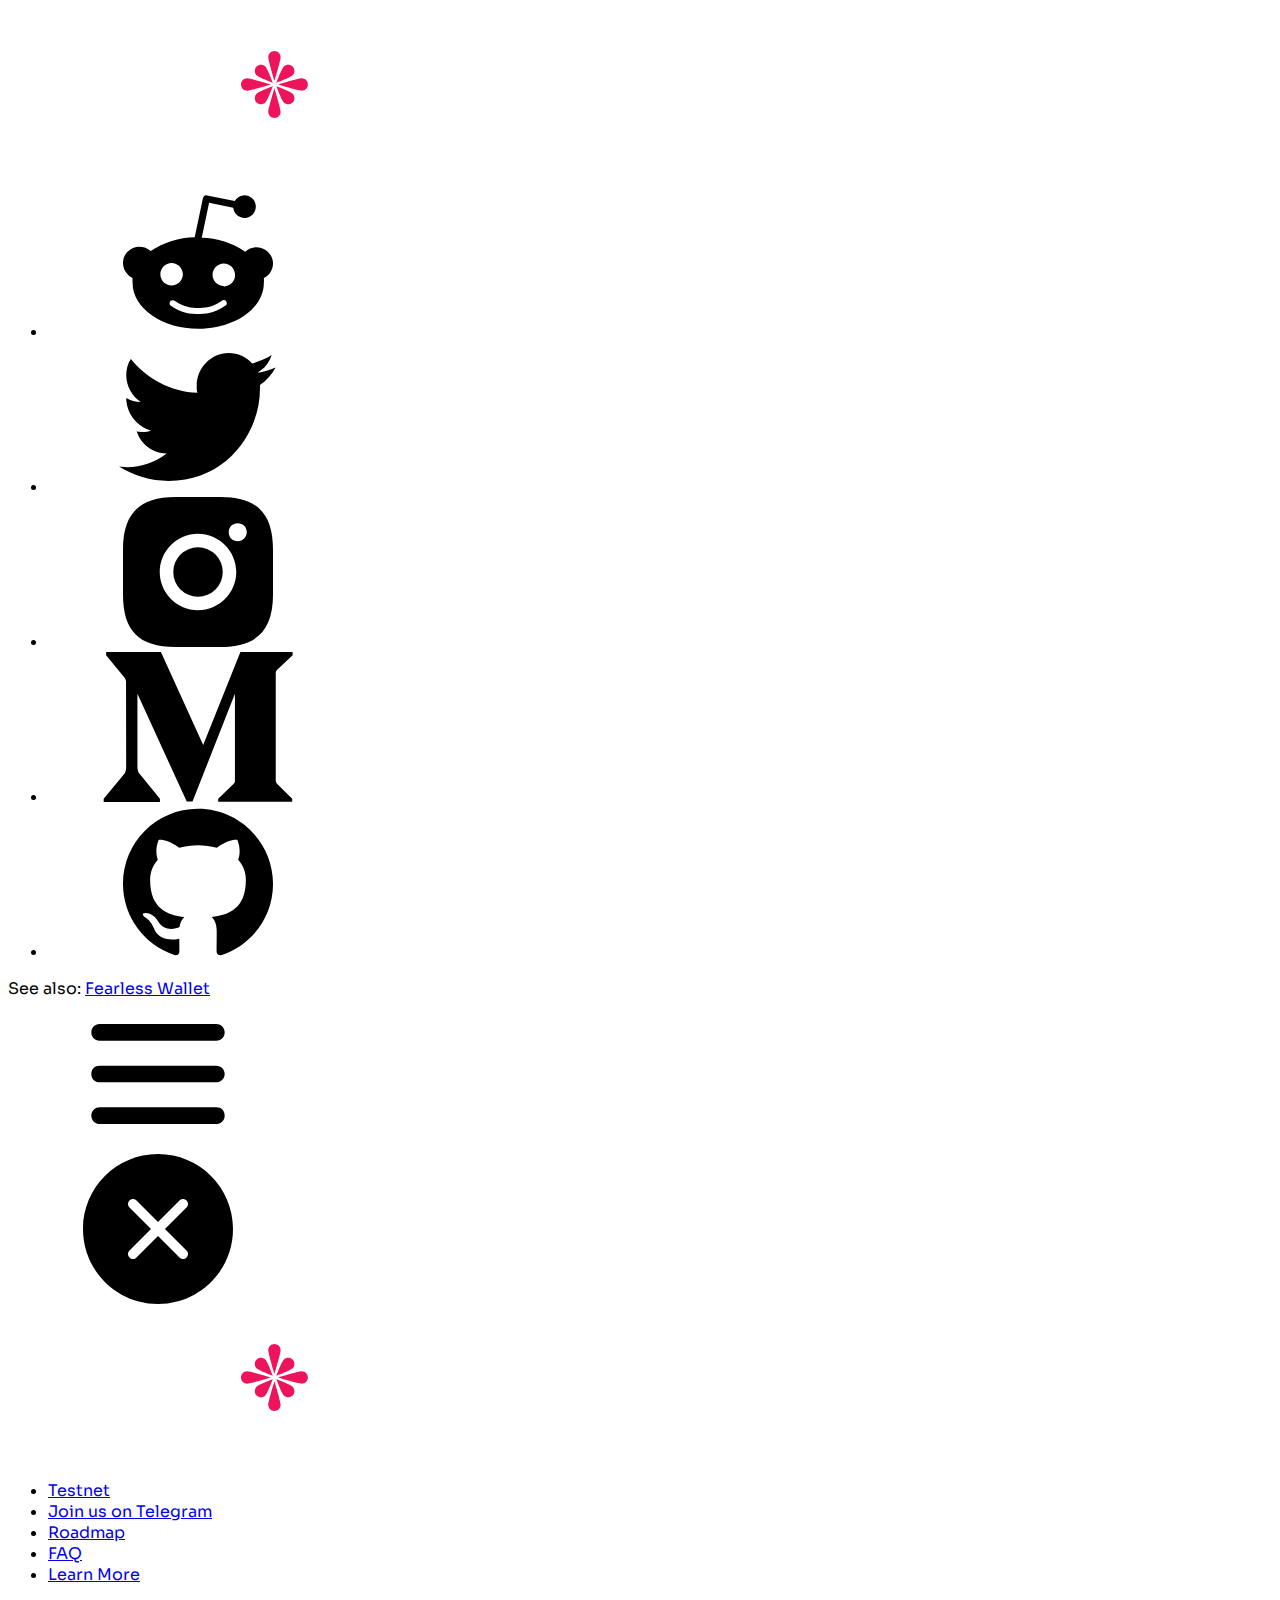
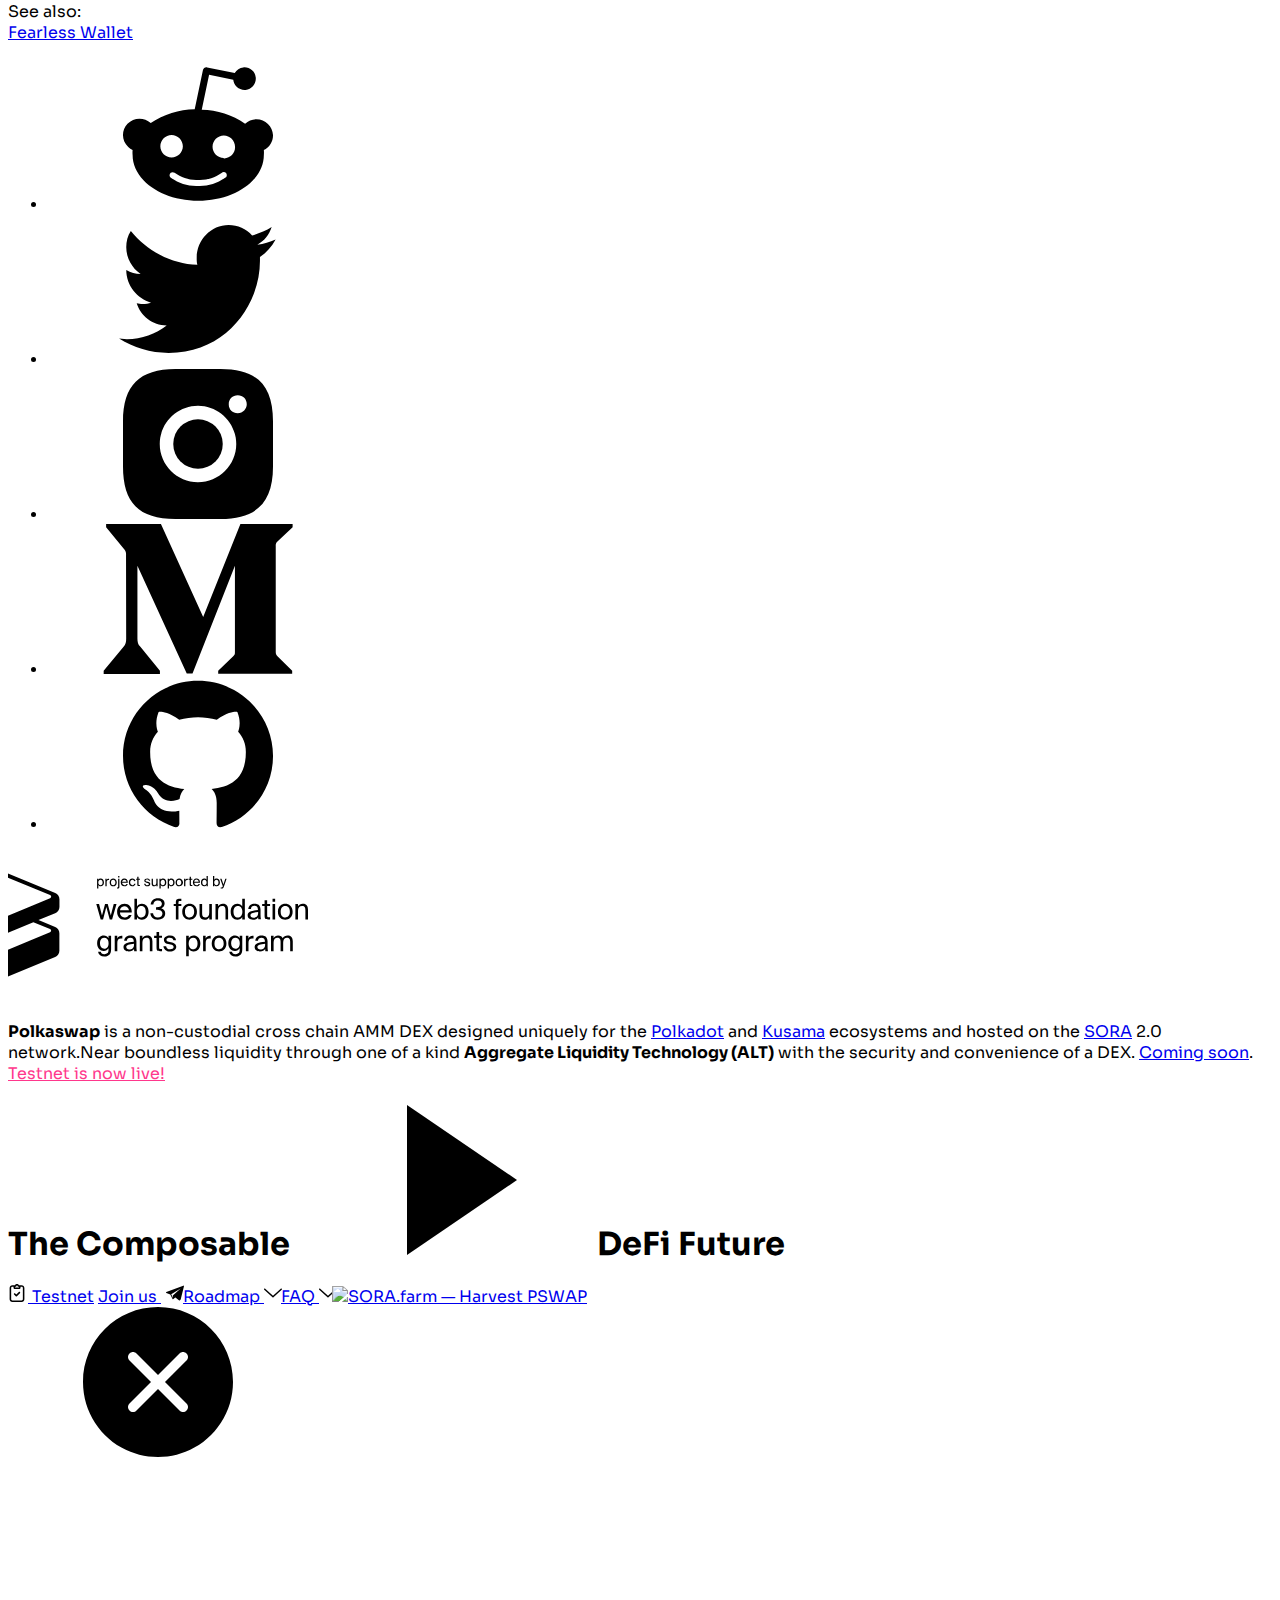
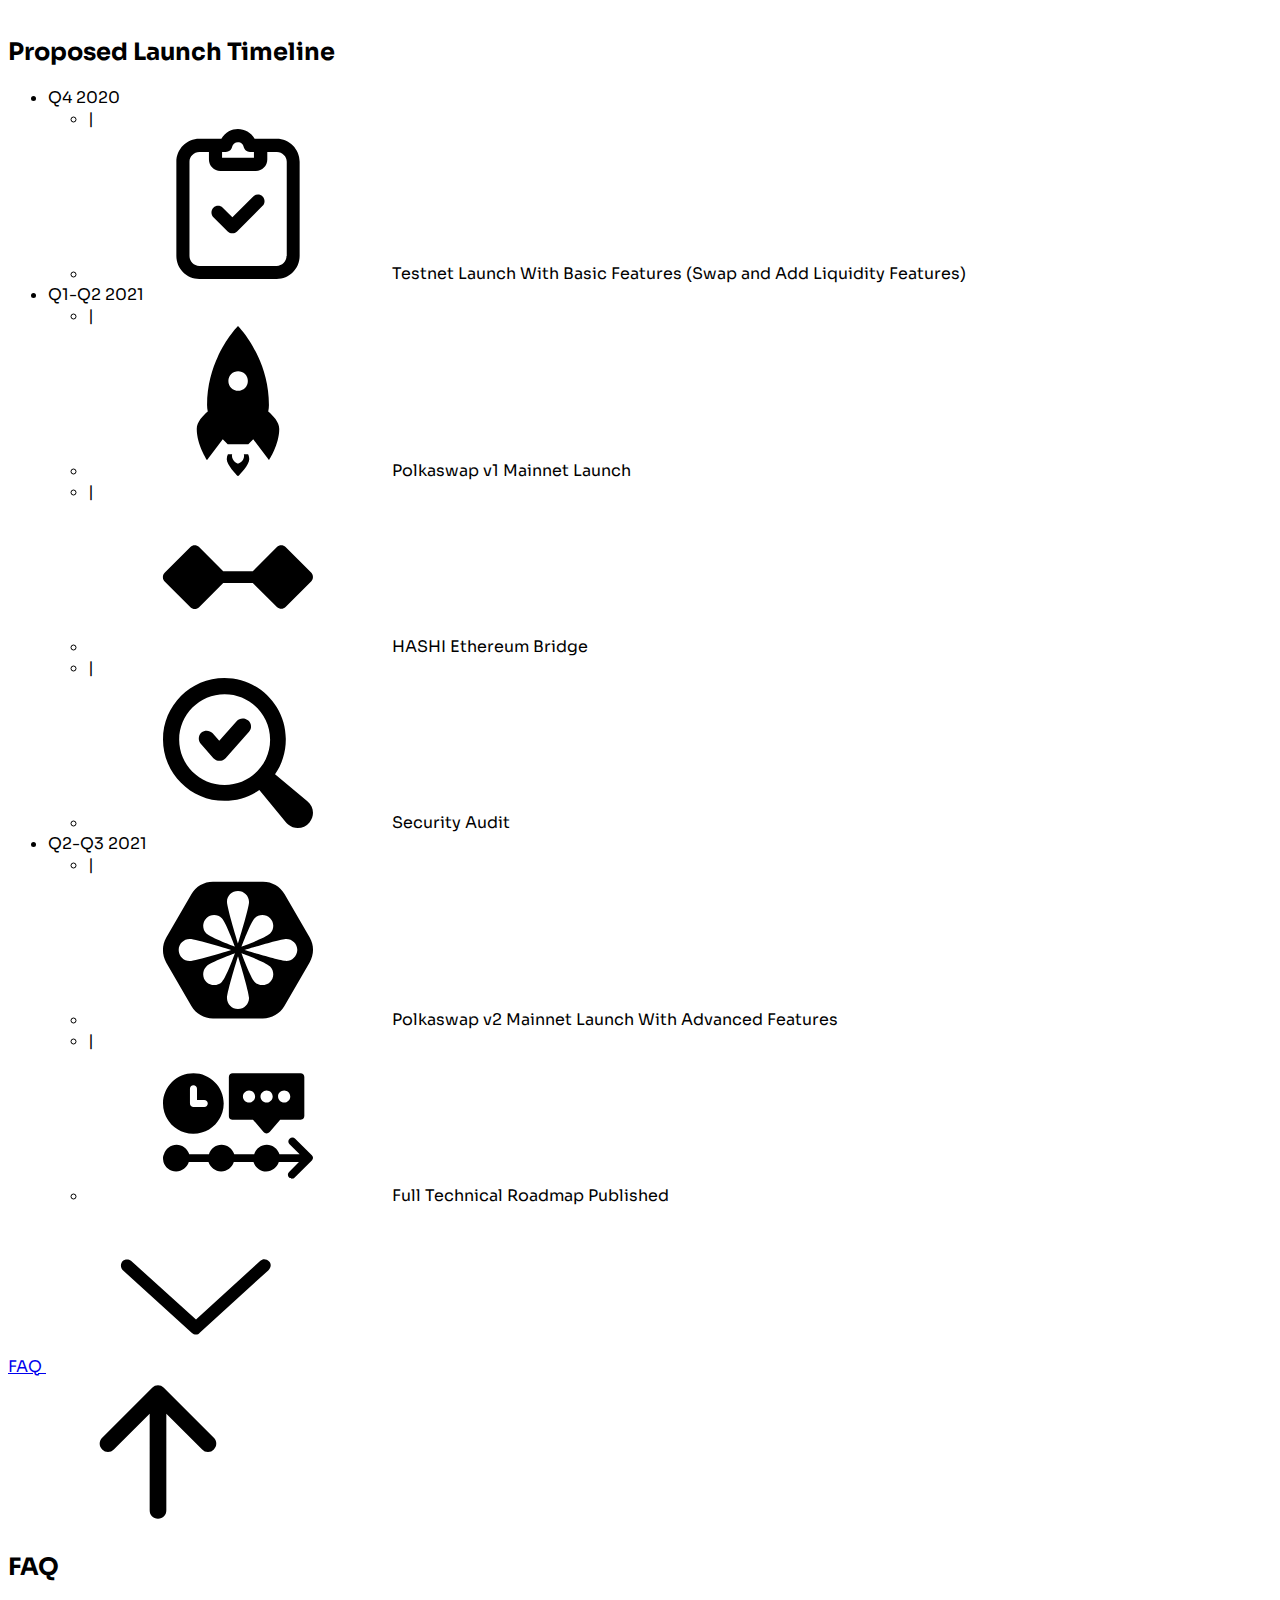
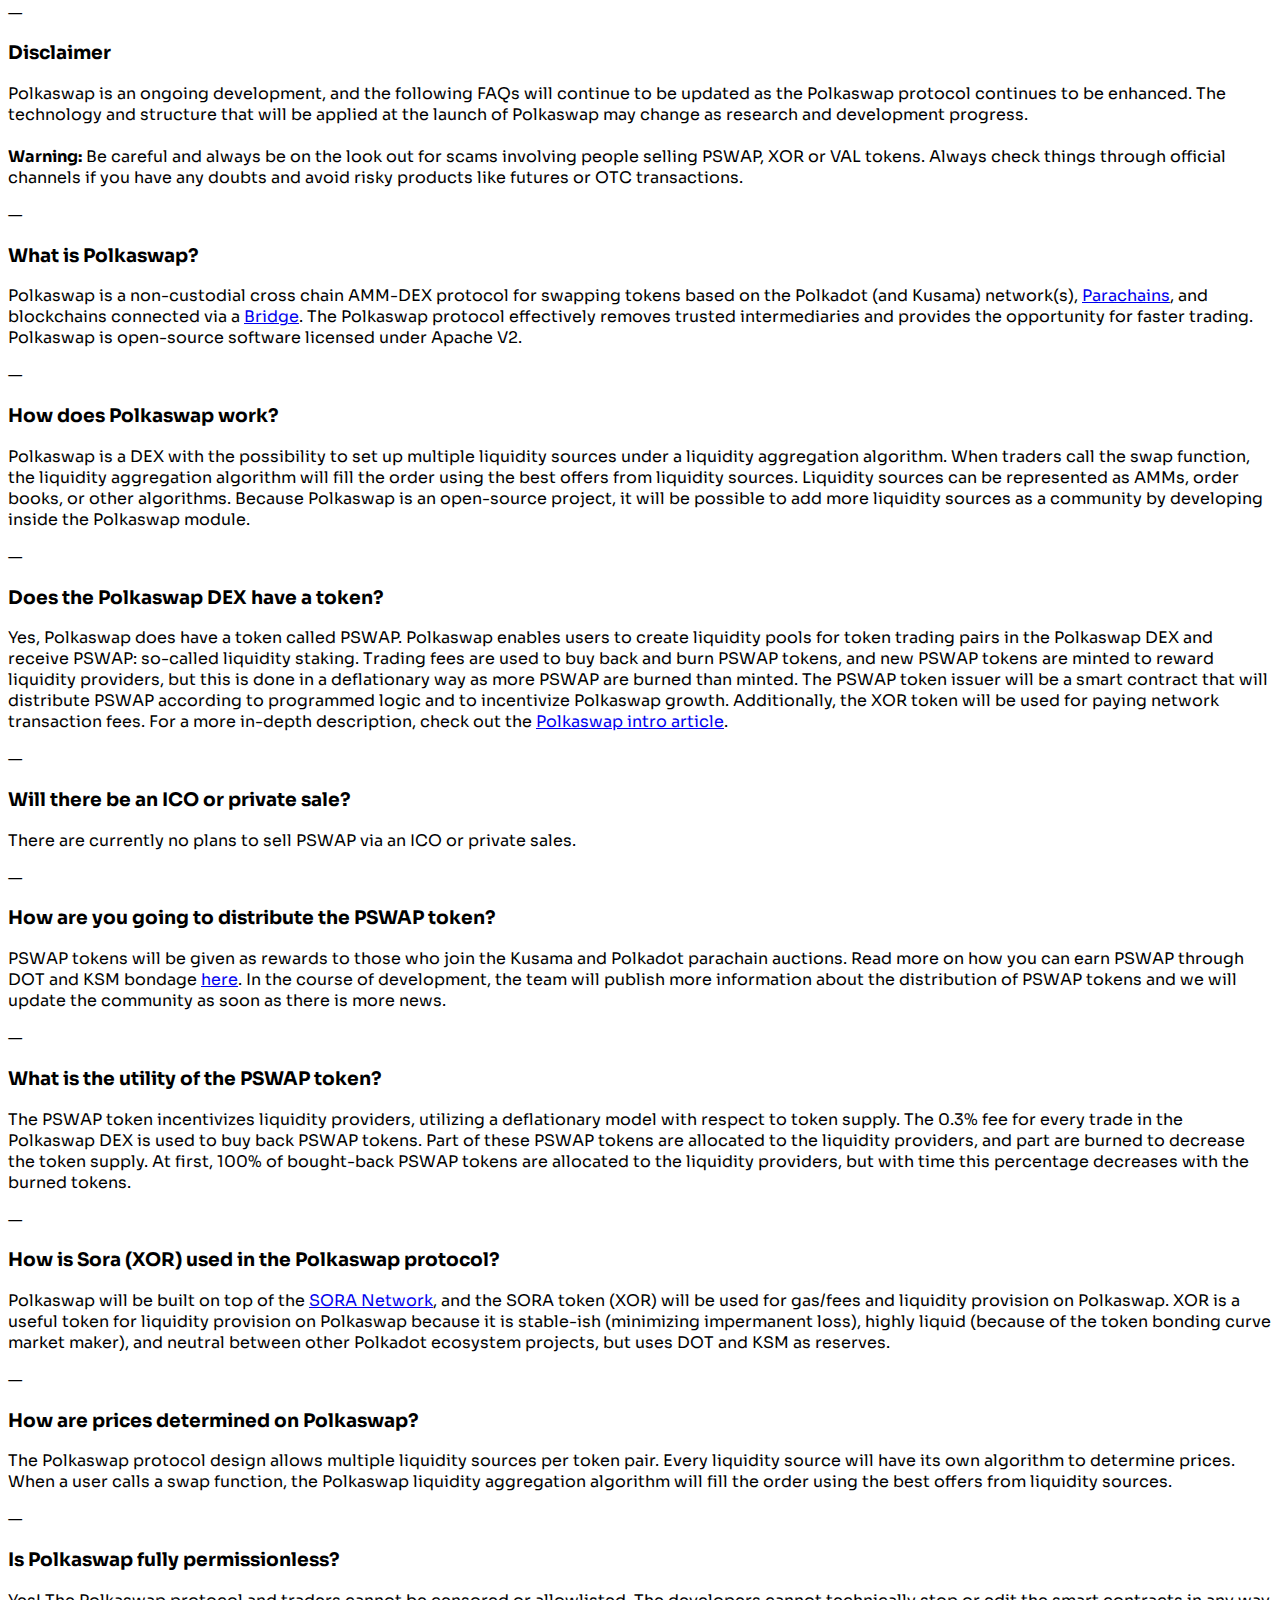
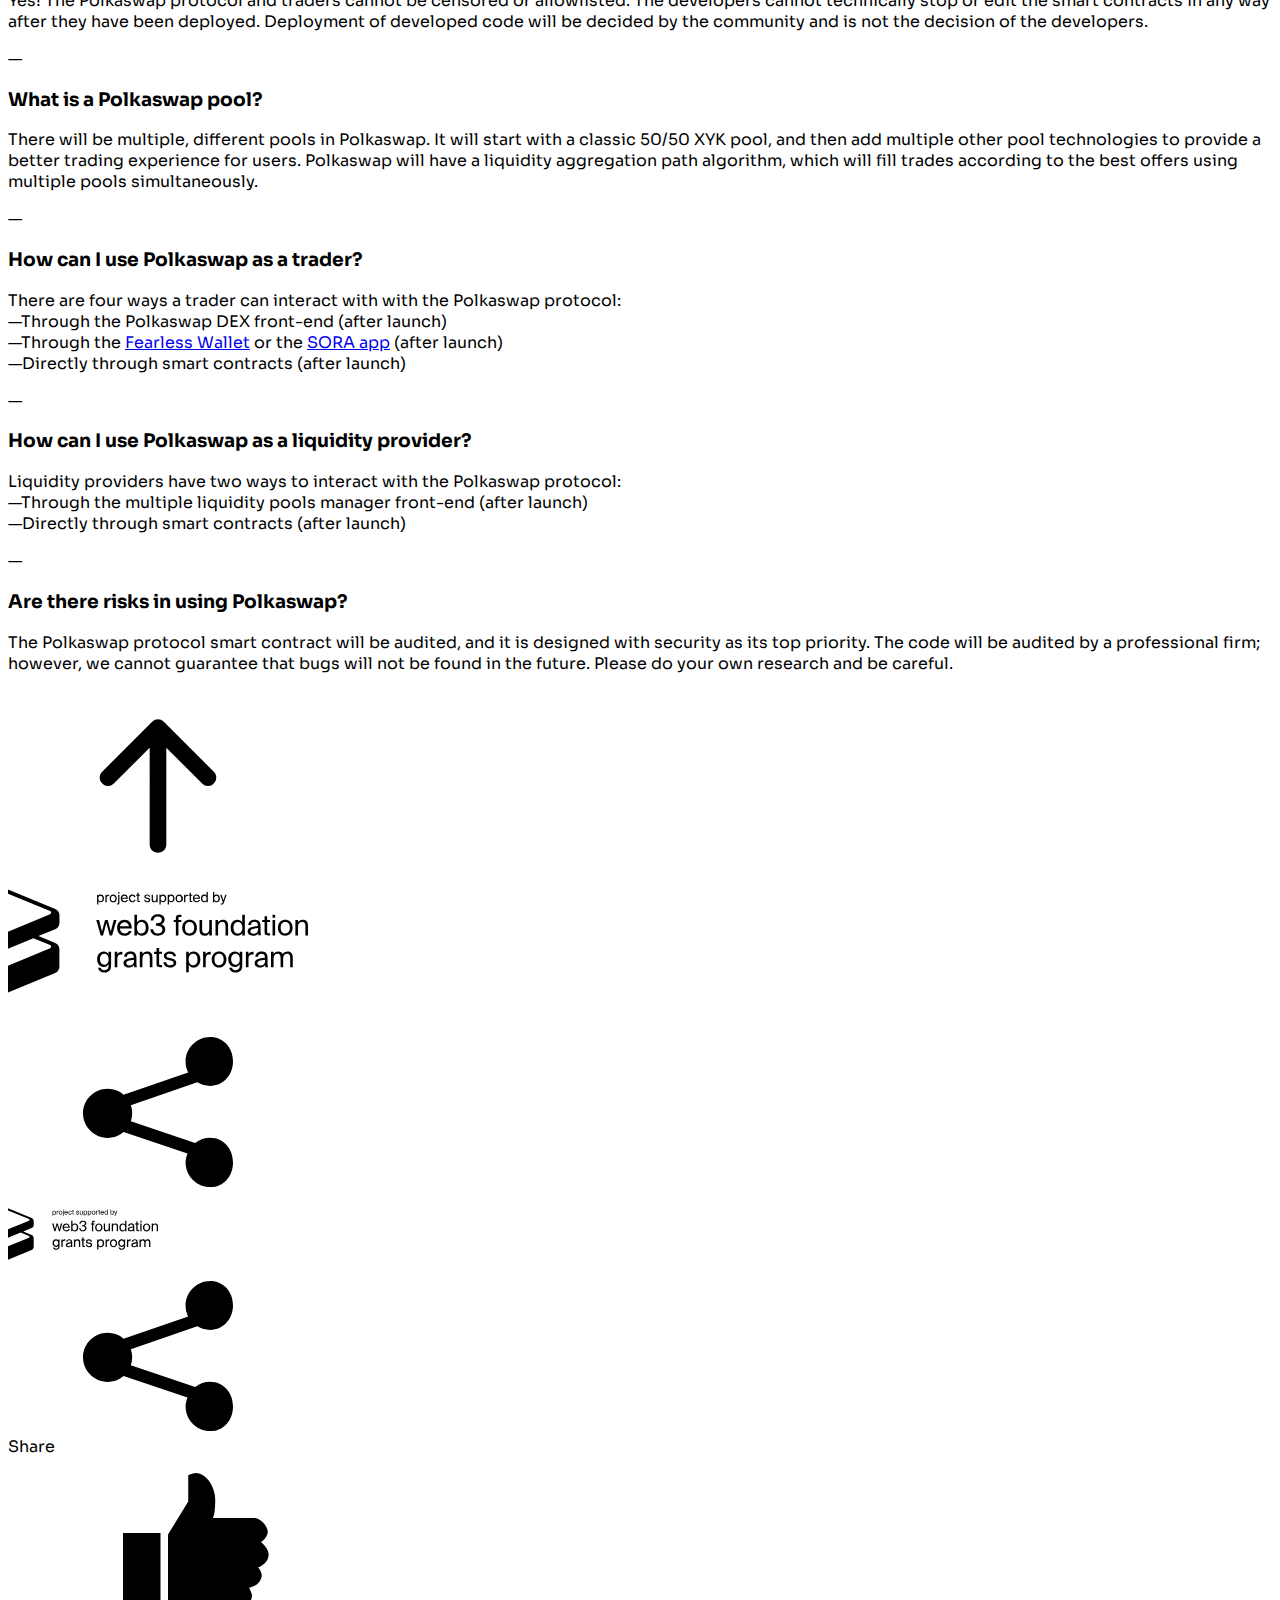
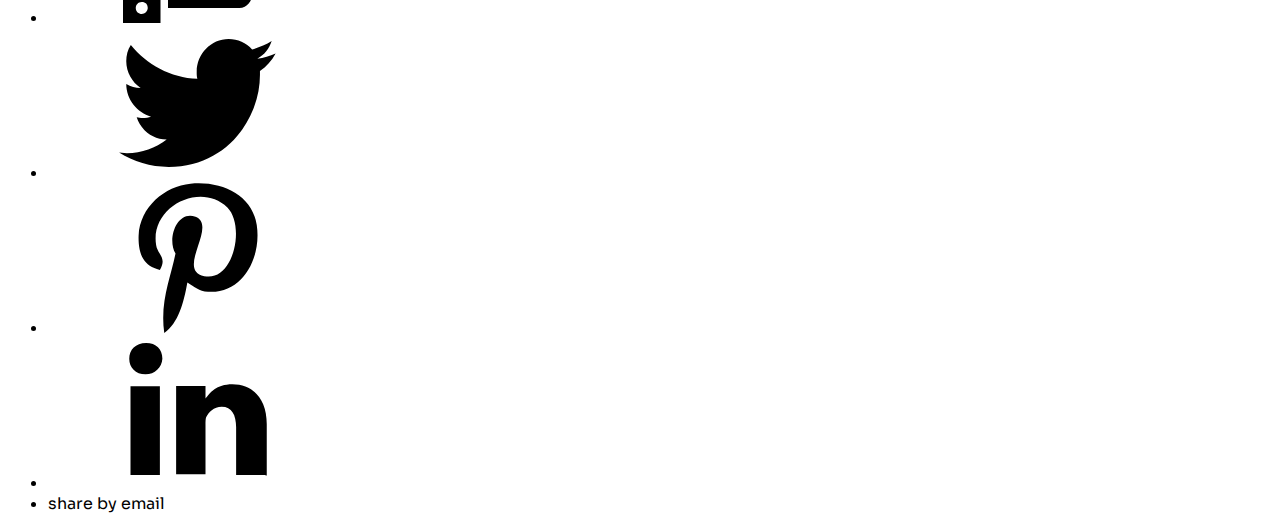
==== commit d0de3951: "Update index.html" ====
--- a/index.html
+++ b/index.html
@@ -1,2 +1,2 @@
-<!doctype html><html lang=en><head> <meta charset=UTF-8> <meta name=viewport content="width=device-width, height=device-height, initial-scale=1.0"> <meta name=apple-mobile-web-app-capable content="yes"/> <link rel=apple-touch-icon sizes=180x180 href=/apple-touch-icon.png> <link rel=icon type=image/png sizes=32x32 href=/favicon-32x32.png> <link rel=icon type=image/png sizes=16x16 href=/favicon-16x16.png> <link rel=manifest href=/site.webmanifest> <link rel=mask-icon href=/safari-pinned-tab.svg color=#ed145b> <meta name=msapplication-TileColor content=#ed145b> <meta name=theme-color content=#ffffff> <base href=https://polkaswap.io/> <title>Polkaswap — Powering the Composable, DeFi future.</title> <meta name=title property=title content="Polkaswap — Powering the Composable, DeFi future."/> <meta name=description property=description content="Polkaswap is a non custodial AMM DEX designed uniquely for the Polkadot ecosystem. Near boundless liquidity through one of a kind Aggregate Liquidity Technology (ALT) with the security and convenience of a DEX."/> <meta name=keywords content="Polkaswap, Liquidity, DEX, AMM, Polkadot, Ecosystem, Interoperable, Future, SORA, Kusama, Fearless"> <meta name=author content=Polkaswap> <meta property=og:site_name content="Polkaswap"/> <meta property=og:title content="Polkaswap — Powering the Composable, DeFi future."/> <meta property=og:description content="Polkaswap is a non custodial AMM DEX designed uniquely for the Polkadot ecosystem. Near boundless liquidity through one of a kind Aggregate Liquidity Technology (ALT) with the security and convenience of a DEX."/> <meta property=og:url content="https://polkaswap.io/"/> <meta property=og:type content="website"/> <meta property=og:image content="https://polkaswap.io/polkaswap-share-image.jpg"/> <meta property=og:image:secure_url content="https://polkaswap.io/polkaswap-share-image.jpg"/> <meta property=og:image:width content="1280"/> <meta property=og:image:height content="640"/> <meta name=twitter:title content="Polkaswap — Powering the Composable, DeFi future."/> <meta name=twitter:card content="summary_large_image"/> <meta name=twitter:image content="https://polkaswap.io/polkaswap-share-image.jpg"/> <meta name=twitter:site content="@polkaswap"/> <meta name=twitter:description content="Polkaswap is a non custodial AMM DEX designed uniquely for the Polkadot ecosystem. Near boundless liquidity through one of a kind Aggregate Liquidity Technology (ALT) with the security and convenience of a DEX."/> <link rel=canonical href="https://polkaswap.io/"/> <link rel=preconnect href=https://fonts.gstatic.com/ crossorigin> <link href=css/slides.min.css?1 rel=stylesheet type=text/css> <link href=css/custom.css?4 rel=stylesheet type=text/css> <link rel=stylesheet as=font href="https://fonts.googleapis.com/css2?family=Sora:wght@100;200;300;400;500;600;700;800&family=Material+Icons&display=swap"/> <style>.slides{font-family:'Sora',sans-serif}</style> <script async src="https://www.googletagmanager.com/gtag/js?id=UA-176729823-2"></script> <script>window.dataLayer=window.dataLayer||[];function gtag(){dataLayer.push(arguments)}gtag("js",new Date);gtag("config","UA-176729823-2");</script> <script>!function(b,e,f,g,a,c,d){b.fbq||(a=b.fbq=function(){a.callMethod?a.callMethod.apply(a,arguments):a.queue.push(arguments)},b._fbq||(b._fbq=a),a.push=a,a.loaded=!0,a.version="2.0",a.queue=[],c=e.createElement(f),c.async=!0,c.src=g,d=e.getElementsByTagName(f)[0],d.parentNode.insertBefore(c,d))}(window,document,"script","https://connect.facebook.net/en_US/fbevents.js");
-fbq("init","394152394900695");fbq("track","PageView");</script> <noscript><img height=1 width=1 style=display:none src="https://www.facebook.com/tr?id=394152394900695&ev=PageView&noscript=1"/></noscript></head><body class="slides stack animated noPreload"><svg id=customSvgLibrary xmlns=http://www.w3.org/2000/svg style=display:none> <symbol id=polkaswap viewBox="0 0 450 120"> <title>Polkaswap Logo</title> <path style=fill:#fff d="M59.69,100.68c-3.06,0-5.7-0.7-7.86-2.11c-2.17-1.4-3.79-3.43-4.8-6.01c-1-2.53-1.35-5.73-1.02-9.49 c0.17-2.11,0.66-4.36,1.44-6.7c0.79-2.35,2.01-4.6,3.61-6.69c1.61-2.08,3.67-3.89,6.12-5.36c2.49-1.48,5.33-2.3,8.46-2.42 c0.23-0.01,0.45-0.01,0.67-0.01c3.36,0,6.11,0.89,8.19,2.65c2.2,1.85,3.66,4.33,4.35,7.35c0.91,4,0.52,7.4,0.14,9.61 c-0.44,2.53-1.55,5.74-3.07,8.81c-0.46,0.96-1.33,2.17-2.04,3.16l-0.45,0.63c-2,2.53-4.6,4.42-7.53,5.49 C63.02,100.68,60.52,100.68,59.69,100.68z M66.04,68.4c-0.14,0-0.29,0-0.44,0.01c-1.36,0.06-2.83,0.68-4.38,1.85 c-1.58,1.2-3.01,3.08-4.25,5.63c-1.25,2.55-1.99,5.14-2.21,7.69c-0.23,3.56,0.16,6.31,1.17,8.15c0.96,1.73,2.36,2.55,4.32,2.55 c1.63,0,2.78-0.62,3.54-1.04c1.16-0.63,2.17-1.51,3-2.59c0.59-0.61,1.04-1.24,1.39-1.92c0.56-1.12,0.85-1.85,1-2.31 c0.61-1.76,1.23-4.53,1.65-7.42c0.28-1.93,0.28-3.65,0.01-5.57c-0.21-1.5-0.77-2.76-1.68-3.76C68.39,68.82,67.36,68.4,66.04,68.4z M20.76,52.99c0.68,0.01,2.39,0.18,3.27,1.28c0.97,1.21,0.76,3.08,0.68,3.73c-0.08,0.64-0.26,1.35-0.52,2.32 c-0.21,0.81-0.99,5.22-1.17,6.28c-0.25,1.51,0.09,2.75,1.13,4c1,1.2,2.65,1.81,4.13,1.85c0.25,0.01,0.44,0.01,0.62,0.01 c2.04,0,3.98-0.13,5.81-0.74c2.06-0.69,3.96-1.76,5.26-3.76c1.3-2,2.42-5.25,2.51-8.49c0.08-2.77-1.36-5.93-2.64-8.05 s-3.59-3.9-6.02-5.27c-2.44-1.37-5.29-2.15-8.5-2.31c-0.41-0.02-0.82-0.03-1.22-0.03c-4.05,0-7.74,1.01-10.99,3.03 c-3.52,2.17-5.44,4.96-6.12,8.15s0.66,6.79,3.16,9.78c0.46,0.69,0.49,1.44,0.14,2.28c-0.32,0.77-1,1.4-2.01,1.86 c-0.52,0.24-1.02,0.36-1.48,0.36c-0.52,0-1-0.14-1.43-0.43c-1.92-1.47-3.1-3.39-4-5.1c-1-1.89-1.27-4.1-1.45-6.19 c-0.25-2.92,0.21-5.39,1.51-7.99c1.25-2.51,2.16-4.28,4.95-6.66c2.28-1.94,4.68-3.53,7.88-4.48c3-0.9,6.19-1.35,9.48-1.35h0.6 c2.37,0.06,4.98,0.44,7.8,1.12c2.84,0.69,5.43,1.78,7.71,3.23s3.97,3.2,5.44,4.98c1.48,1.8,2.88,4,3.6,6.33 c0.72,2.3,1.33,5.19,1.21,7.76c-0.18,3.82-1.12,6.96-2.8,9.75c-1.68,2.8-4.3,5.17-7.03,6.65c-2.72,1.48-5.88,2.27-9.39,2.32h-0.46 c-1.58,0-3.18-0.14-4.78-0.4c-0.29-0.05-0.59-0.07-0.87-0.07c-1.61,0-3.13,0.86-3.94,2.12c-0.46,0.72-0.84,1.5-0.84,1.84l-2.3,14.06 c-0.01,0.3-0.17,2.47-1.93,3.45c-0.9,0.49-1.78,0.45-1.96,0.44c-1.29-0.08-2.43-0.85-3.05-1.7c-1.02-1.38-0.75-3.1-0.65-3.75 l6.44-37.29C16.86,55.42,18.53,52.97,20.76,52.99z M314.81,120.11c-0.96,0-1.78-0.36-2.39-1.02c-0.84-0.93-1.17-2.4-0.97-4.15 c1.31-9.16,1.71-10.62,3.1-19.62c0.02-0.17-0.01-0.32-0.13-0.45c-0.12-0.14-0.3-0.22-0.46-0.22c-0.13,0-0.25,0.06-0.35,0.16 c-3.04,3.26-6.33,4.91-9.78,4.91c-1.07,0-2.22-0.36-3.42-1.08c-1.24-0.74-2.23-2.07-2.95-3.97c-0.21-0.54-0.37-1.13-0.48-1.73 c-0.07-0.35-0.36-0.51-0.59-0.51c-0.12,0-0.28,0.03-0.4,0.23c-1.48,2.36-2.95,4.1-4.35,5.16c-2.11,1.6-4.41,2.44-6.81,2.51h-0.35 c-2.11,0-3.99-0.55-5.59-1.63c-1.68-1.14-3.04-2.9-4.02-5.24c-0.32-0.75-0.56-1.58-0.75-2.45c-0.07-0.32-0.33-0.49-0.56-0.49 c-0.1,0-0.21,0.03-0.3,0.1c-0.66,0.52-1.36,0.97-2.09,1.33c-1.2,0.6-2.32,1.12-3.43,1.61c-2.38,1.08-4.63,2.09-7.3,3.88l-0.18,0.13 c-2.21,1.47-4.11,2.75-9.14,2.75h-0.35c-2.7-0.07-4.84-1.07-6.37-2.98c-0.84-1.05-1.44-2.29-1.8-3.68 c-0.08-0.33-0.36-0.47-0.58-0.47c-0.15,0-0.26,0.06-0.37,0.18c-0.64,0.82-1.35,1.61-2.11,2.34c-1.6,1.55-3.41,2.72-5.37,3.48 c-1.83,0.7-3.65,1.06-5.42,1.06c-0.14,0-0.29,0-0.43-0.01c-2.83-0.13-5.03-1.23-6.54-3.27c-1.23-1.67-1.89-3.89-1.96-6.6 c-0.92,0.86-1.88,1.52-3.05,2.34l-0.6,0.41c-1.68,1.17-3.53,1.98-5.33,2.75c-0.85,0.37-1.73,0.75-2.59,1.16 c-0.15,0.08-0.32,0.18-0.55,0.33c-0.49,0.31-1.25,0.79-2.64,1.5c-2.05,1.05-4.26,1.58-6.57,1.58h-0.39c-1.37,0-2.8-0.32-4.22-0.94 c-1.45-0.63-2.69-1.54-3.72-2.72c-1.02-1.17-1.76-2.61-2.19-4.28c-0.43-1.63-0.51-3.43-0.24-5.33c0.2-0.71,0.62-1.24,1.27-1.68 c0.51-0.33,1.1-0.51,1.8-0.51c0.22,0,0.45,0.01,0.68,0.05c0.18,0.02,0.36,0.06,0.52,0.1c0.96,0.26,1.61,1.22,1.53,2.23 c-0.16,1.92,0.17,3.48,1,4.63c0.89,1.22,2.04,1.82,3.54,1.82c1.17,0,1.97-0.51,2.54-0.89c0.21-0.14,0.35-0.22,0.47-0.29 c0.44-0.26,0.51-0.3,1.37-1.54c1.08-1.56,0.92-4.19,0.79-5.25l-0.08-0.68c-0.1-0.91-0.14-1.19-0.33-2.15 c-0.4-1.88-0.9-2.99-1.89-5.2c-0.29-0.63-0.6-1.36-0.97-2.21c-1.68-3.89-2.69-6.57-3.08-8.22c-0.08-0.36-0.16-0.69-0.23-1 c-0.07-0.31-0.33-0.47-0.58-0.47c-0.15,0-0.28,0.06-0.36,0.18c-0.93,1.25-1.89,2.74-2.82,4.43c-1.2,2.16-2.65,5.43-4.29,9.72 c-0.01,0.08-0.03,0.17-0.07,0.28c-0.35,0.96-0.71,1.89-1.08,2.78l-0.16,0.44c-0.02,0.05-0.06,0.13-0.1,0.18 c-1.97,4.66-4.17,8.33-6.56,10.89c-3.04,3.26-6.33,4.9-9.78,4.9c-1.07,0-2.22-0.36-3.42-1.08c-1.24-0.74-2.23-2.07-2.95-3.97 c-0.21-0.54-0.37-1.13-0.48-1.73c-0.07-0.35-0.36-0.51-0.59-0.51c-0.12,0-0.28,0.03-0.4,0.23c-1.48,2.36-2.95,4.1-4.35,5.16 c-2.11,1.6-4.4,2.44-6.81,2.51h-0.35c-2.11,0-3.99-0.55-5.59-1.63c-1.68-1.14-3.04-2.9-4.02-5.24c-0.25-0.61-0.47-1.25-0.63-1.94 c-1.86,2.7-3.91,4.83-6.06,6.35c-2.39,1.68-4.89,2.53-7.42,2.53c-2.65,0-4.89-0.85-6.69-2.53c-2.97-2.8-4.64-7.74-5.1-15.11 c-0.05-0.79,0.38-1.5,1.1-1.8c2.45-1.01,4.56-2.17,6.28-3.44c1.89-1.38,3.29-2.76,4.18-4.1c0.85-1.28,1.27-2.42,1.23-3.38 c-0.03-0.84-0.36-1.42-1.04-1.81c-0.49-0.3-1.02-0.45-1.66-0.45c-0.52,0-1.1,0.1-1.73,0.3c-1.51,0.47-3.07,1.39-4.66,2.74 c-1.6,1.36-3.04,3.05-4.25,5.03c-1.21,1.97-2.01,4.05-2.38,6.18c-1.04,6.17-1.82,11.39-2.32,15.52c-0.13,0.67-0.59,1.19-1.42,1.63 c-0.74,0.4-1.74,0.61-2.96,0.61c-1.25,0-2.23-0.21-2.98-0.63c-0.45-0.25-0.78-0.59-0.99-0.98c-0.26,0.18-0.54,0.35-0.81,0.51 c-2,1.17-4.3,1.76-6.85,1.76c-0.72,0-1.47-0.05-2.23-0.14c-4.81-0.56-8.07-3.48-9.68-8.64C81.29,86.71,81.36,79.08,83,69 c1.02-6.46,2.57-12.47,4.59-17.88c2.05-5.48,4.5-9.36,7.26-11.53c1.39-1.12,2.89-1.83,4.46-2.11c0.46-0.08,0.94-0.13,1.4-0.13 c1.15,0,2.31,0.25,3.46,0.75c1.66,0.71,2.99,2.03,3.96,3.89c0.93,1.8,1.45,3.79,1.54,5.94c0.09,2.12-0.21,4.41-0.9,6.81 c-0.96,3.38-2.46,6.72-4.5,9.92c-2.04,3.2-4.38,5.94-6.98,8.14c-2.4,2.04-4.73,3.72-6.9,4.98c-0.09,0.05-0.2,0.15-0.22,0.32 c-0.23,2.04-0.35,4.28-0.35,6.67c0,2.51,0.43,4.68,1.27,6.44c0.77,1.61,1.93,2.47,3.53,2.62c0.29,0.03,0.55,0.06,0.82,0.06 c0.99,0,2.05-0.24,3.13-0.7c1.4-0.6,2.83-1.73,4.26-3.35c0.16-0.18,0.31-0.38,0.47-0.56l0.06-0.07c0.59-3.58,1.23-7.36,1.92-11.25 c1.23-6.96,2.84-15.13,4.78-24.28c1.94-9.21,3-14.51,3.18-15.27c0.01-0.03,0.02-0.08,0.03-0.12c0.32-0.78,1.37-1,2.13-1.09 c0.21-0.02,0.41-0.03,0.63-0.03c0.9,0,1.91,0.22,3.03,0.66c2.04,0.79,2.39,1.89,2.35,2.67c-0.02,0.23-0.09,0.99-0.41,2.4 c-0.23,1.02-1.17,5.27-2.84,12.74c-0.89,3.99-1.61,7.38-2.15,10.03c-0.03,0.17,0,0.31,0.1,0.44c0.12,0.14,0.29,0.22,0.45,0.22 c0.13,0,0.24-0.05,0.33-0.15c0.18-0.2,0.37-0.38,0.56-0.58c1.56-1.54,3.48-2.81,5.68-3.74c1.74-0.74,3.43-1.1,5.03-1.1 c0.47,0,0.94,0.03,1.4,0.09c2.05,0.29,3.64,0.93,4.71,1.92c1.06,0.98,1.85,2.29,2.38,3.9c0.53,1.63,0.43,3.68-0.29,6.09 c-0.71,2.39-2.31,4.68-4.76,6.81c-2.22,1.92-4.84,3.46-7.81,4.57c-0.21,0.08-0.35,0.28-0.32,0.49c0.21,2.65,0.77,4.86,1.67,6.56 c0.91,1.73,2.16,2.6,3.81,2.65c2.46,0,4.94-1.33,7.34-3.96c1.97-2.15,3.72-5.12,5.2-8.83c0.98-4.12,2.92-7.99,5.78-11.53 c3.79-4.71,8.25-7.55,13.29-8.45c1.23-0.21,2.53-0.33,3.88-0.31c3.69,0.06,6,1.27,7.19,2.36c0.03,0.02,0.06,0.06,0.09,0.09 c0.54,0.68,0.47,1.6-0.2,2.72c-0.58,0.97-1.21,1.6-1.91,1.96c-0.43,0.21-0.81,0.31-1.16,0.31c-0.36,0-0.64-0.2-0.97-0.31 c-1.98-0.7-3.8-0.51-4.43-0.39c-1.04,0.16-2.24,0.64-3.62,1.42c-1.38,0.78-2.77,2.01-4.14,3.67c-1.38,1.67-2.54,3.56-3.44,5.6 c-1.29,2.84-1.96,5.81-2,8.83c-0.05,2.9,0.49,4.91,1.6,5.97c0.44,0.43,0.96,0.63,1.59,0.63c0.3,0,0.62-0.05,0.97-0.14 c1.21-0.31,2.62-1.42,4.2-3.27c1.62-1.91,3.23-4.6,4.76-8.02c1.54-3.42,2.62-6.59,3.24-10.72c0.01-0.06,0.02-0.1,0.05-0.16 c0.25-0.61,0.9-1.33,2.54-1.33c0.15,0,0.3,0,0.45,0.01c1.39,0.09,2.54,0.44,3.39,1.01c0.35,0.23,0.62,0.46,0.85,0.68 c0.49,0.49,0.71,1.21,0.59,1.88c-1.35,7.15-2.09,10.72-2.24,11.91c-0.15,1.2-0.24,2.04-0.25,2.49c-0.16,1.97-0.08,3.43,0.23,4.34 c0.24,0.71,0.61,1,1.28,1c0.94,0,2.05-0.55,3.31-1.65c1.33-1.15,2.76-2.93,4.23-5.3c0.97-1.55,1.85-3.33,2.64-5.26 c3.64-10.55,7.58-17.87,11.74-21.71c1.22-1.13,2.5-1.85,3.8-2.17c0.55-0.14,1.08-0.21,1.58-0.21c0.72,0,1.4,0.15,2,0.44 c1.07,0.52,1.77,1.36,2.01,2.44c0.21,0.92,0.02,1.88-0.56,2.83c-0.05,0.08-0.1,0.21-0.09,0.33c0.15,0.86,0.37,1.84,0.66,2.91 c0.33,1.25,0.71,2.44,1.13,3.53c0.41,1.1,1.63,3.96,3.62,8.48c1.54,3.51,2.22,7.42,1.92,11.01c-0.01,0.18,0.07,0.32,0.14,0.39 c0.12,0.13,0.28,0.2,0.43,0.2c0.07,0,0.15-0.01,0.22-0.05c3.62-1.61,7.26-5.97,9.27-11.1c0.45-2.29,1.04-4.83,1.74-7.65 c0.99-3.92,1.6-6.4,1.81-7.36c0.03-0.15,0.08-0.35,0.21-0.54c0.38-0.6,1.06-1.02,2.07-1.31c0.43-0.12,0.89-0.18,1.38-0.18 c0.72,0,1.54,0.14,2.39,0.41c2.27,0.71,2.43,1.89,2.32,2.53c-2.35,9.18-3.85,16.64-4.46,22.2c-0.45,3.59-0.12,5.11,0.23,5.75 c0.46,0.85,1.14,1.29,2.13,1.38c0.05,0,0.2,0,0.2,0c1.68,0,3.61-1.12,5.76-3.33c2.3-2.37,4.06-5.71,5.24-9.92l4.03-17.11 c0.01-0.03,0.02-0.07,0.03-0.1c0.2-0.49,0.61-0.91,1.24-1.28c0.61-0.36,1.4-0.53,2.42-0.53c0.97,0,1.92,0.18,2.85,0.53 c1.56,0.59,1.8,1.62,1.78,2.19c0,0.07-0.01,0.13-0.02,0.18c-0.09,0.32-0.52,1.91-2,7.63c-1.2,4.57-2.04,9.15-2.52,13.61 c-0.36,3-0.35,5.18,0.03,6.48c0.4,1.36,1.14,1.53,1.81,1.53c1.13,0,2.29-0.38,3.49-1.13c1.09-0.69,2.05-1.58,2.83-2.65 c0.29-0.44,0.48-0.74,0.68-1.02c0.38-0.55,0.77-1.13,2-3.15c1.8-2.96,3.22-7.18,3.79-9.86c0.77-3.66,1.35-9.79,1.43-12.58 c0.03-1.3,1.74-1.68,2.29-1.81c0.51-0.12,1.02-0.17,1.53-0.17c0.79,0,1.59,0.14,2.37,0.41c1.83,0.66,2.29,1.73,2.36,2.52 c0.15,2.45-0.05,5.11-0.56,7.92c-1.09,5.95-1.37,7-2.67,10.23c-0.3,0.75-0.67,1.55-1.08,2.39c-0.09,0.18-0.08,0.36,0.02,0.52 c0.12,0.17,0.31,0.29,0.49,0.29c0.12,0,0.23-0.05,0.33-0.14c0.53-0.47,1-0.99,1.42-1.54c0.91-1.22,1.51-2.66,2.04-3.94 c0.24-0.58,0.46-1.09,0.68-1.54c1.08-3.1,2.76-6.06,4.98-8.84c3.79-4.71,8.25-7.55,13.29-8.45c1.23-0.21,2.53-0.4,3.88-0.31 c3.76,0.25,6.17,0.66,7.36,1.76c0.03,0.02,0.06,0.06,0.08,0.09c0.54,0.68,0.48,1.6-0.2,2.72c-0.59,0.97-1.21,1.61-1.91,1.96 c-0.43,0.21-0.81,0.35-1.16,0.31c-1.08-0.1-1.7-0.22-3.6-0.28c-0.68,0-1.35,0.06-1.97,0.18c-1.04,0.16-2.24,0.64-3.62,1.42 s-2.77,2.01-4.14,3.67c-1.39,1.68-2.54,3.57-3.44,5.6c-1.29,2.84-1.96,5.81-2,8.83c-0.05,2.9,0.49,4.91,1.6,5.97 c0.44,0.43,0.96,0.63,1.59,0.63c0.3,0,0.62-0.05,0.97-0.14c1.21-0.31,2.62-1.42,4.2-3.27c1.62-1.91,3.23-4.6,4.76-8.02 c1.54-3.42,2.62-6.59,3.24-10.72c0.01-0.06,0.02-0.1,0.05-0.16c0.25-0.61,0.9-1.33,2.54-1.33c0.14,0,0.3,0,0.45,0.01 c1.39,0.09,2.54,0.44,3.39,1.01c0.35,0.23,0.62,0.45,0.85,0.68c0.49,0.49,0.71,1.21,0.6,1.86c-1.35,7.15-2.11,10.72-2.26,11.91 c-0.15,1.2-0.24,2.04-0.25,2.49c-0.16,1.97-0.09,3.42,0.23,4.35c0.24,0.7,0.61,1,1.28,1c0.94,0,2.06-0.55,3.31-1.65 c1.33-1.15,2.76-2.93,4.23-5.3c1.38-2.21,2.54-4.75,3.48-7.55c0.84-5.28,1.69-10.57,2.57-15.97c0.2-0.91,1.02-1.46,2.46-1.68 c0.33-0.05,0.67-0.08,1-0.08c0.94,0,1.88,0.21,2.76,0.62c1.7,0.79,2.07,1.9,2.08,2.68c0,0.06-0.01,0.12-0.02,0.17l-0.16,0.7 c1.27-1.06,2.62-1.75,4.29-2.3c3.31-1.12,5.71-0.75,7.84-0.24s3.51,1.1,5.53,2.61c2.32,1.73,3.82,3.88,4.48,6.1 c0.72,2.46,0.67,3.87,0.47,6.35c-0.26,3.28-0.93,5.85-1.31,7.09c-0.47,1.55-1.35,3.94-2.27,5.53c-0.78,1.36-1.17,1.82-1.83,2.58 l-0.43,0.51c-1.86,2.2-3.84,3.84-5.89,4.9c-1.27,0.66-3.38,1.74-6.49,1.88c-0.23,0.01-0.46,0.01-0.68,0.01 c-1.89,0-3.72-0.35-5.43-1.04c-1.15-0.46-2.22-1.07-3.15-1.8c-0.1-0.08-0.22-0.12-0.33-0.12c-0.2,0-0.43,0.13-0.46,0.4 c-0.43,3.08-0.83,5.98-1.66,11.6c-0.48,3.28-1.28,6.81-1.29,6.9C318.69,118.86,317.25,120.11,314.81,120.11L314.81,120.11z M331.08,69.84c-2.12,0.89-4.26,2.05-4.73,3.74c-0.02,0.08-0.08,0.14-0.09,0.22c-0.93,5.22-1.88,10.84-2.8,16.69 c-0.02,0.17,0.01,0.33,0.12,0.45c0.98,1.1,2.3,1.92,3.91,2.45c0.58,0.18,1.16,0.31,1.75,0.38c0.31,0.03,0.61,0.05,0.9,0.05 c1.37,0,2.42-0.35,2.91-0.52c2.32-0.78,3.19-1.5,4.45-3.13c1.3-1.67,1.83-2.37,2.47-4.05c0.53-1.38,1.21-3.31,1.63-5.49 c0.61-3.07,0.68-4.38,0.58-5.63c-0.16-1.86-0.53-2.97-1.94-4.25C337.53,68.31,333.33,68.9,331.08,69.84z M101.05,44.44 c-1.01,0-3.15,1.47-6.1,11.32c-1.32,4.52-2.39,8.7-3.19,12.39c-0.03,0.17,0,0.32,0.1,0.45c0.12,0.14,0.3,0.23,0.47,0.23 c0.13,0,0.23-0.05,0.33-0.15c1.08-1.16,2.11-2.45,3.07-3.83c1.78-2.54,3.18-5.2,4.14-7.89c1.29-3.61,2.04-6.74,2.21-9.31 c0.14-2.04-0.22-2.76-0.44-3c-0.08-0.09-0.21-0.2-0.48-0.21H101.05z"/> <path style=fill:#ed145b d="M426.92,64.13c3.62,3.62,3.62,9.52,0,13.14s-9.52,3.62-13.14,0c-3.62-3.62-11.15-24.29-11.15-24.29 S423.29,60.51,426.92,64.13z M397.2,52.98c0,0-7.53,20.65-11.15,24.29c-3.62,3.62-9.52,3.62-13.14,0c-3.62-3.62-3.62-9.52,0-13.14 C376.53,60.51,397.2,52.98,397.2,52.98z M426.92,23.26c3.62,3.62,3.62,9.52,0,13.14c-3.62,3.62-24.29,11.15-24.29,11.15 s7.53-20.65,11.15-24.29C417.41,19.62,423.29,19.62,426.92,23.26z M386.05,23.26c3.62,3.62,11.15,24.29,11.15,24.29 s-20.65-7.53-24.29-11.15c-3.62-3.62-3.62-9.52,0-13.14C376.53,19.62,382.42,19.62,386.05,23.26z M449.84,50.27 c0,5.13-4.15,9.29-9.29,9.29c-5.13,0-35.3-9.29-35.3-9.29s30.17-9.29,35.3-9.29S449.84,45.13,449.84,50.27z M394.1,50.27 c0,0-30.17,9.29-35.3,9.29c-5.13,0-9.29-4.15-9.29-9.29c0-5.13,4.15-9.29,9.29-9.29C363.93,40.98,394.1,50.27,394.1,50.27z M399.67,100.44c-5.13,0-9.29-4.15-9.29-9.29s9.29-35.3,9.29-35.3s9.29,30.17,9.29,35.3C408.96,96.28,404.8,100.44,399.67,100.44z M399.67,44.69c0,0-9.29-30.17-9.29-35.3s4.15-9.29,9.29-9.29c5.13,0,9.29,4.15,9.29,9.29S399.67,44.69,399.67,44.69z"/> </symbol> <symbol id=web3 viewBox="0 0 225 78"> <title>Project Supported By Web3 Foundation Grants Program</title> <path class=st0 d="M35.38,30.15L22.85,35.3l12.53,5.19c1.92,0.79,3.17,2.65,3.16,4.73v13.08c0,2.07-1.25,3.94-3.16,4.72L0,77.58 v-20.1l31.52-13.01c0.32-0.13,0.57-0.38,0.7-0.7c0-0.01,0.01-0.02,0.01-0.03c0.27-0.66-0.05-1.42-0.71-1.69l-12.5-5.15L0,44.75 V32.02l31.55-13.04c0.32-0.13,0.57-0.38,0.7-0.7c0.28-0.67-0.04-1.44-0.7-1.72L0,3.58V0.42l35.43,14.61 c1.92,0.78,3.17,2.65,3.16,4.72v5.71C38.6,27.53,37.32,29.4,35.38,30.15z M67.76,4.25h-0.94v7.4h0.94V8.99 c0.37,0.65,1.08,1.03,1.83,0.97c1.28,0,2.39-1.07,2.39-2.9s-1.09-2.9-2.39-2.9c-0.75-0.05-1.46,0.32-1.83,0.97V4.25z M70.97,7.06 c0,1.33-0.61,2.09-1.61,2.11c-0.84,0-1.63-0.65-1.63-2.09s0.79-2.09,1.63-2.09c0.95,0,1.6,0.8,1.6,2.09L70.97,7.06z M75.82,5.22v-1 h-0.28c-0.68-0.01-1.3,0.38-1.58,1V4.25h-0.92v5.6H74V6.9c0-1.23,0.43-1.71,1.3-1.71C75.45,5.19,75.63,5.21,75.82,5.22z M81.58,7.06 c0-2.02-1.38-2.9-2.68-2.9c-1.3,0-2.67,0.88-2.67,2.9s1.37,2.9,2.67,2.9C80.21,9.96,81.58,9.08,81.58,7.06z M80.58,7.06 c0,1.43-0.82,2.07-1.67,2.07c-0.85,0-1.67-0.55-1.67-2.07s0.81-2.07,1.67-2.07S80.58,5.57,80.58,7.06L80.58,7.06z M82.61,4.25v5.85 c0,0.58-0.09,0.73-0.58,0.73h-0.26v0.79h0.48c1.06,0,1.3-0.38,1.3-1.54V4.25H82.61z M83.55,2.31H82.6v1.14h0.95V2.31z M87.25,9.13 C86.3,9.1,85.56,8.3,85.59,7.35h4.27c0.14-1.76-0.89-3.2-2.59-3.2c-0.08,0-0.16,0-0.24,0.01c-1.48,0.12-2.58,1.41-2.46,2.89 c0,1.61,0.97,2.91,2.74,2.91c1.14,0.08,2.18-0.65,2.5-1.75h-0.97c-0.25,0.61-0.87,0.98-1.52,0.92C87.29,9.13,87.27,9.13,87.25,9.13z M85.61,6.54c0.05-0.83,0.71-1.49,1.54-1.54c0.91-0.06,1.69,0.63,1.75,1.54H85.61z M95.65,6.09c-0.19-1.14-1.18-1.97-2.33-1.95 c-1.65,0-2.7,1.2-2.7,2.9s0.99,2.91,2.59,2.91c1.19,0.03,2.23-0.79,2.49-1.95h-0.98c-0.17,0.68-0.79,1.15-1.48,1.12 c-0.83,0-1.61-0.69-1.61-2.09s0.77-2.06,1.61-2.06c0.69-0.02,1.3,0.45,1.45,1.13L95.65,6.09z M96.94,2.85v1.4h-0.85V5h0.88v3.44 c0,1.17,0.23,1.4,1.3,1.4h0.68v-0.8h-0.47c-0.54,0-0.58-0.15-0.58-0.73V5h1.06V4.25h-1.06v-1.4H96.94z M105.68,5.88h0.99 c-0.16-1.07-1.13-1.84-2.21-1.74c-1.24,0-2.24,0.52-2.24,1.56s0.83,1.39,1.59,1.55l0.83,0.17c0.6,0.12,1.13,0.4,1.13,0.92 s-0.58,0.83-1.3,0.83c-0.71,0.08-1.34-0.43-1.43-1.14h-0.99c0.16,1.18,1.21,2.03,2.4,1.95c1.27,0,2.27-0.65,2.27-1.73 s-0.89-1.47-1.91-1.66l-0.79-0.16c-0.54-0.11-0.85-0.25-0.85-0.76s0.62-0.71,1.17-0.71C104.97,4.87,105.55,5.27,105.68,5.88z M111.27,9.05v0.8h0.95v-5.6h-0.95v3.07c0,1.18-0.53,1.83-1.42,1.83c-1.02,0-1.17-0.75-1.17-1.61V4.25h-0.94v3.57 c0,1.28,0.49,2.15,1.78,2.15C110.23,10.02,110.91,9.66,111.27,9.05z M114.53,4.25h-0.95v7.4h0.95V8.99 c0.37,0.65,1.08,1.03,1.83,0.97c1.27,0,2.39-1.07,2.39-2.9s-1.09-2.9-2.39-2.9c-0.75-0.05-1.46,0.32-1.83,0.97V4.25z M117.69,7.06 c0,1.33-0.6,2.09-1.57,2.11c-0.84,0-1.63-0.65-1.63-2.09s0.79-2.09,1.63-2.09c0.95,0,1.59,0.8,1.59,2.09L117.69,7.06z M120.73,4.25 h-0.95v7.4h0.95V8.99c0.37,0.65,1.08,1.03,1.83,0.97c1.28,0,2.39-1.07,2.39-2.9s-1.09-2.9-2.39-2.9c-0.75-0.05-1.46,0.32-1.83,0.97 V4.25z M123.92,7.06c0,1.33-0.63,2.09-1.59,2.11c-0.84,0-1.63-0.65-1.63-2.09s0.78-2.09,1.63-2.09c0.95,0,1.59,0.8,1.59,2.09 L123.92,7.06z M128.35,9.99c1.61,0,2.92-1.31,2.92-2.92s-1.31-2.92-2.92-2.92c-1.3,0-2.68,0.88-2.68,2.9s1.38,2.9,2.68,2.9V9.99z M128.34,9.13c-0.86,0-1.67-0.55-1.67-2.07s0.82-2.07,1.67-2.07c0.85,0,1.67,0.59,1.67,2.07C130.01,8.49,129.19,9.13,128.34,9.13z M134.86,5.22v-1h-0.28c-0.68-0.02-1.3,0.38-1.58,1V4.25h-0.93v5.6h0.95V6.9c0-1.23,0.43-1.71,1.3-1.71 C134.49,5.19,134.67,5.21,134.86,5.22z M136.26,2.85v1.4h-0.88V5h0.88v3.44c0,1.17,0.23,1.4,1.3,1.4h0.69v-0.8h-0.48 c-0.54,0-0.58-0.15-0.58-0.73V5h1.06V4.25h-1.06v-1.4H136.26z M141.36,9.13c-0.94-0.04-1.67-0.84-1.63-1.78h4.25 c0.14-1.76-0.89-3.2-2.59-3.2c-0.08,0-0.16,0-0.24,0.01c-1.48,0.11-2.59,1.41-2.47,2.89c0,1.61,0.97,2.91,2.74,2.91 c1.14,0.08,2.18-0.65,2.5-1.75h-0.97c-0.25,0.61-0.87,0.98-1.53,0.92C141.4,9.13,141.38,9.13,141.36,9.13z M139.7,6.54 c0-0.91,0.74-1.64,1.64-1.64c0.91,0,1.65,0.73,1.65,1.64H139.7z M148.92,2.31v2.84c-0.37-0.65-1.08-1.03-1.83-0.97 c-1.28,0-2.39,1.06-2.39,2.9s1.09,2.9,2.39,2.9c0.75,0.05,1.46-0.32,1.83-0.97v0.84h0.95V2.31H148.92z M147.33,4.97 c0.84,0,1.63,0.65,1.63,2.09s-0.78,2.09-1.63,2.09c-0.95,0-1.59-0.8-1.59-2.09C145.73,5.73,146.36,4.97,147.33,4.97z M154.71,2.31 h-0.95v7.54h0.95V8.99c0.37,0.65,1.08,1.03,1.83,0.97c1.28,0,2.39-1.07,2.39-2.9s-1.09-2.9-2.39-2.9c-0.75-0.05-1.46,0.32-1.83,0.97 V2.31z M157.88,7.06c0,1.33-0.62,2.09-1.58,2.11c-0.84,0-1.63-0.65-1.63-2.09s0.78-2.09,1.63-2.09c0.95,0,1.6,0.8,1.6,2.09 L157.88,7.06z M163.95,4.27h-0.99l-1.38,4.31l-1.42-4.31h-1.05l2.02,5.58l-0.06,0.1c-0.25,0.88-0.52,0.91-1.17,0.91h-0.39v0.79H160 c1.25,0,1.54-0.36,1.95-1.58L163.95,4.27z M72.79,23.28l-2.3,8.51l-2.2-8.51H66.2l3.32,11.51h1.77l2.46-9.27l2.55,9.27h1.78 l3.31-11.51h-2.09l-2.2,8.51l-2.29-8.51L72.79,23.28z M87.36,33.35c-1.95-0.08-3.47-1.72-3.39-3.67h8.82 c0.26-3.64-1.86-6.59-5.37-6.59c-3.14,0-5.58,2.33-5.58,5.97c0,3.42,2.01,6.01,5.65,6.01c2.8,0,4.62-1.62,5.15-3.61h-2.01 c-0.52,1.25-1.79,2.03-3.14,1.9C87.45,33.36,87.41,33.36,87.36,33.35z M83.97,28c0.16-1.61,1.44-2.89,3.05-3.05 c1.87-0.18,3.53,1.19,3.71,3.05L83.97,28z M96.76,19.28h-1.95V34.8h1.95v-1.74c0.77,1.33,2.23,2.11,3.77,2.01 c2.63,0,4.92-2.2,4.92-5.99s-2.29-5.99-4.92-5.99c-1.54-0.1-2.99,0.68-3.77,2.01V19.28z M100.03,33.4c-1.73,0-3.36-1.3-3.36-4.32 s1.63-4.32,3.36-4.32c2,0,3.29,1.58,3.29,4.32C103.33,31.82,102.02,33.4,100.03,33.4z M115.83,30.43c0,1.93-1.45,3-3.51,3 c-2.18,0-3.31-1.34-3.53-3.24h-2.02c0.21,2.59,1.89,4.86,5.52,4.86c2.95,0,5.61-1.52,5.61-4.64c0-1.63-0.64-3.16-2.96-3.89 c1.52-0.55,2.53-1.99,2.53-3.6c0-2.87-2.33-3.94-5.03-3.94c-3.25,0-5.2,1.91-5.43,4.64h2.01c0-0.05,0-0.09,0.01-0.14 c0.14-1.72,1.65-3.01,3.37-2.87c1.65,0,3.02,0.86,3.02,2.52c0,1.85-1.43,2.59-4.13,2.59h-0.26v1.78h0.32 C113.84,27.5,115.83,28.22,115.83,30.43z M125.89,22.44v0.84h-1.61v1.56h1.61v9.95h1.95v-9.95h2.17v-1.56h-2.17v-0.94 c0-1.2,0.18-1.43,1.2-1.43h0.97v-1.63h-1.04C126.36,19.28,125.86,20.05,125.89,22.44z M141.71,29.08c0-4.17-2.85-5.99-5.52-5.99 s-5.52,1.82-5.52,5.99s2.85,5.99,5.52,5.99C138.86,35.07,141.71,33.25,141.71,29.08z M139.63,29.08c0,2.96-1.7,4.28-3.45,4.28 c-1.75,0-3.44-1.13-3.44-4.28s1.69-4.28,3.44-4.28C137.94,24.8,139.63,26.02,139.63,29.08L139.63,29.08z M150.95,33.14v1.65h1.95 V23.28h-1.95v6.33c0,2.47-1.09,3.77-2.93,3.77c-2.12,0-2.42-1.54-2.42-3.32v-6.78h-1.95v7.36c0,2.63,1,4.43,3.68,4.43 C148.81,35.16,150.21,34.42,150.95,33.14z M157.57,25.01v-1.73h-1.95V34.8h1.95v-6.25c0-2.47,1.15-3.77,3.04-3.77 c2.22,0,2.52,1.54,2.52,3.31v6.7h1.95v-7.28c0-2.63-1-4.43-3.79-4.43C159.78,22.98,158.34,23.72,157.57,25.01z M175.69,19.26v5.84 c-0.77-1.33-2.23-2.11-3.77-2.01c-2.63,0-4.92,2.18-4.92,5.99s2.29,5.99,4.92,5.99c1.54,0.1,2.99-0.68,3.77-2.01v1.74h1.95V19.28 L175.69,19.26z M172.41,24.76c1.73,0,3.36,1.29,3.36,4.32s-1.63,4.32-3.36,4.32c-2,0-3.29-1.58-3.29-4.32 C169.12,26.34,170.42,24.76,172.41,24.76z M179.72,31.74c0,2.12,1.8,3.31,3.95,3.31c2.04,0,3.24-0.68,3.94-1.86 c0.01,0.53,0.06,1.06,0.15,1.59h1.95c-0.25-1.43-0.35-2.89-0.3-4.34v-2.66c0.03-3.23-1.41-4.75-4.58-4.75 c-2.25,0-4.43,1.41-4.62,3.89h2.01c0.09-1.41,1.03-2.29,2.63-2.29c1.41,0,2.59,0.71,2.59,2.8v0.28 C182.72,28.25,179.66,29.04,179.72,31.74z M187.6,29.25v0.73c0,2.72-1.73,3.55-3.55,3.55c-1.39,0-2.22-0.73-2.22-1.82 C181.82,30.13,184.07,29.62,187.6,29.25z M192.43,20.39v2.89h-1.82v1.56h1.82v7.06c0,2.4,0.51,2.89,2.72,2.89h1.41v-1.63h-0.99 c-1.11,0-1.2-0.3-1.2-1.5v-6.83h2.18v-1.56h-2.18v-2.89H192.43z M200.36,19.28h-1.95v2.35h1.95V19.28z M200.36,23.28h-1.95V34.8 h1.95V23.28z M213.47,29.08c0-4.17-2.84-5.99-5.52-5.99s-5.52,1.82-5.52,5.99s2.85,5.99,5.52,5.99 C210.63,35.07,213.47,33.25,213.47,29.08z M211.4,29.08c0,2.96-1.69,4.28-3.44,4.28s-3.45-1.13-3.45-4.28s1.7-4.28,3.45-4.28 C209.71,24.8,211.4,26.02,211.4,29.08L211.4,29.08z M217.49,25.01v-1.73h-1.95V34.8h1.95v-6.25c0-2.47,1.15-3.77,3.03-3.77 c2.23,0,2.53,1.54,2.53,3.31v6.7H225v-7.28c0-2.63-1-4.43-3.79-4.43C219.71,22.98,218.27,23.72,217.49,25.01z M75.38,47.11v1.82 c-0.72-1.32-2.15-2.11-3.66-2.02c-2.55,0-4.88,2.06-4.88,5.76s2.33,5.76,4.88,5.76c1.5,0.1,2.93-0.68,3.66-1.99v1.09 c0,1.56-0.32,2.1-0.75,2.55C74,60.69,73.14,61,72.27,60.94c-1.8,0-2.42-0.79-2.67-1.82h-2.07c0.36,2.33,2.13,3.53,4.73,3.53 c1.48,0.09,2.93-0.46,3.98-1.52c0.66-0.73,1.09-1.69,1.09-4.05v-9.97L75.38,47.11z M72.2,48.59c1.72,0,3.24,1.15,3.24,4.08 c0,2.93-1.5,4.11-3.24,4.11c-1.89,0-3.24-1.48-3.24-4.11S70.31,48.59,72.2,48.59z M85.76,49.12v-2.07c-0.19-0.01-0.38-0.01-0.58,0 c-1.4-0.02-2.67,0.8-3.24,2.07v-2.01h-1.9v11.51h1.95v-6.04c0-2.52,0.9-3.53,2.7-3.53C85.04,49.07,85.4,49.09,85.76,49.12z M86.62,55.57c0,2.12,1.8,3.32,3.95,3.32c2.04,0,3.24-0.69,3.94-1.86c0.02,0.53,0.07,1.06,0.16,1.58h1.95 c-0.25-1.43-0.35-2.89-0.3-4.34v-2.65c0.03-3.24-1.41-4.75-4.58-4.75c-2.25,0-4.43,1.41-4.62,3.89h2.01 c0.09-1.41,1.03-2.29,2.63-2.29c1.41,0,2.59,0.71,2.59,2.8v0.28C89.6,52.08,86.57,52.87,86.62,55.57z M88.7,55.55 c0-1.61,2.24-2.1,5.8-2.46v0.73c0,2.72-1.73,3.55-3.55,3.55c-1.39,0-2.22-0.73-2.22-1.82L88.7,55.55z M100.81,48.85v-1.73h-1.95 v11.51h1.95v-6.25c0-2.47,1.15-3.77,3.03-3.77c2.23,0,2.53,1.54,2.53,3.32v6.7h1.95v-7.27c0-2.63-1-4.43-3.79-4.43 C103.03,46.81,101.59,47.55,100.81,48.85z M111.4,44.21v2.9h-1.82v1.56h1.82v7.04c0,2.4,0.51,2.89,2.72,2.89h1.41v-1.63h-0.99 c-1.12,0-1.2-0.3-1.2-1.5v-6.83h2.18v-1.56h-2.18v-2.89H111.4z M124.04,50.47h2.04c-0.36-2.18-1.99-3.57-4.54-3.57 c-2.55,0-4.6,1.18-4.6,3.21c0,2.14,1.69,2.87,3.24,3.19l1.71,0.34c1.24,0.25,2.33,0.84,2.33,1.91s-1.2,1.71-2.67,1.71 c-1.45,0.14-2.75-0.91-2.93-2.35h-2.06c0.21,2.01,1.93,4,4.94,4c2.63,0,4.69-1.34,4.69-3.57s-1.84-3.02-3.94-3.43l-1.63-0.32 c-1.11-0.21-1.76-0.64-1.76-1.56c0-1.05,1.28-1.45,2.42-1.45C122.64,48.57,123.71,49.1,124.04,50.47z M135.58,47.11h-1.95v15.25 h1.95v-5.47c0.77,1.33,2.23,2.11,3.77,2.02c2.63,0,4.92-2.2,4.92-5.99s-2.29-6-4.92-6c-1.54-0.1-2.99,0.69-3.77,2.02V47.11z M142.16,52.92c0,2.74-1.31,4.32-3.3,4.32c-1.73,0-3.36-1.29-3.36-4.32s1.63-4.32,3.36-4.32C140.86,48.59,142.16,50.17,142.16,52.92 L142.16,52.92z M152.06,49.12v-2.07c-0.19-0.01-0.38-0.01-0.58,0c-1.4-0.02-2.68,0.79-3.24,2.07v-2.01h-1.91v11.51h1.95v-6.04 c0-2.52,0.9-3.53,2.7-3.53C151.33,49.07,151.7,49.09,152.06,49.12z M163.83,52.92c0-4.18-2.84-6-5.52-6s-5.52,1.83-5.52,6 s2.85,5.99,5.52,5.99C160.98,58.91,163.83,57.09,163.83,52.92z M161.77,52.92c0,2.96-1.71,4.28-3.46,4.28 c-1.76,0-3.45-1.13-3.45-4.28s1.7-4.29,3.45-4.29c1.75,0,3.44,1.23,3.44,4.29H161.77z M173.76,47.11v1.82 c-0.73-1.33-2.15-2.11-3.66-2.02c-2.54,0-4.88,2.06-4.88,5.76s2.33,5.76,4.88,5.76c1.5,0.1,2.93-0.67,3.66-1.99v1.09 c0,1.56-0.32,2.1-0.75,2.55c-0.63,0.61-1.48,0.92-2.35,0.86c-1.8,0-2.42-0.79-2.67-1.82h-2.08c0.37,2.33,2.14,3.53,4.73,3.53 c1.48,0.09,2.93-0.46,3.98-1.52c0.66-0.73,1.09-1.69,1.09-4.05v-9.97L173.76,47.11z M167.34,52.68c0-2.63,1.34-4.08,3.24-4.08 c1.72,0,3.24,1.15,3.24,4.08c0,2.93-1.5,4.11-3.24,4.11C168.68,56.79,167.34,55.31,167.34,52.68L167.34,52.68z M184.14,49.12v-2.07 c-0.19-0.01-0.38-0.01-0.58,0c-1.4-0.02-2.68,0.79-3.24,2.07v-2.01h-1.9v11.51h1.95v-6.04c0-2.52,0.9-3.53,2.7-3.53 C183.42,49.07,183.78,49.09,184.14,49.12z M184.98,55.57c0,2.12,1.8,3.32,3.96,3.32c2.04,0,3.23-0.69,3.94-1.86 c0.02,0.53,0.07,1.06,0.15,1.58h1.95c-0.25-1.43-0.35-2.89-0.3-4.34v-2.65c0.02-3.24-1.41-4.75-4.58-4.75 c-2.25,0-4.43,1.41-4.62,3.89h2.01c0.08-1.41,1.03-2.29,2.63-2.29c1.41,0,2.59,0.71,2.59,2.8v0.28 C187.97,52.08,184.91,52.87,184.98,55.57z M192.84,53.09v0.73c0,2.72-1.73,3.55-3.55,3.55c-1.39,0-2.22-0.73-2.22-1.82 C187.06,53.93,189.32,53.45,192.84,53.09z M199.2,58.63v-6.25c0-2.47,1.11-3.77,2.78-3.77c2.11,0,2.46,1.54,2.46,3.32v6.7h1.95 v-6.25c0-2.47,1.12-3.77,2.79-3.77c2.11,0,2.46,1.54,2.46,3.32v6.68h1.95v-7.27c0-2.63-1.04-4.43-3.72-4.43 c-1.57-0.07-3.06,0.71-3.89,2.04c-0.51-1.26-1.56-2.04-3.32-2.04c-1.43-0.05-2.76,0.7-3.46,1.95v-1.73h-1.95v11.51H199.2z"/> </symbol> <symbol id=close viewBox="0 0 30 30"><path d="M15 0c-8.3 0-15 6.7-15 15s6.7 15 15 15 15-6.7 15-15-6.7-15-15-15zm5.7 19.3c.4.4.4 1 0 1.4-.2.2-.4.3-.7.3s-.5-.1-.7-.3l-4.3-4.3-4.3 4.3c-.2.2-.4.3-.7.3s-.5-.1-.7-.3c-.4-.4-.4-1 0-1.4l4.3-4.3-4.3-4.3c-.4-.4-.4-1 0-1.4s1-.4 1.4 0l4.3 4.3 4.3-4.3c.4-.4 1-.4 1.4 0s.4 1 0 1.4l-4.3 4.3 4.3 4.3z"/></symbol> <symbol id=arrow-left viewBox="0 0 29 56"><path d="M28.7.3c.4.4.4 1 0 1.4l-26.3 26.3 26.3 26.3c.4.4.4 1 0 1.4-.4.4-1 .4-1.4 0l-27-27c-.4-.4-.4-1 0-1.4l27-27c.3-.3 1-.4 1.4 0z"/></symbol> <symbol id=arrow-right viewBox="0 0 29 56"><path d="M.3 55.7c-.4-.4-.4-1 0-1.4l26.3-26.3-26.3-26.3c-.4-.4-.4-1 0-1.4.4-.4 1-.4 1.4 0l27 27c.4.4.4 1 0 1.4l-27 27c-.3.3-1 .4-1.4 0z"/></symbol> <symbol id=back viewBox="0 0 20 20"><path d="M2.3 10.7l5 5c.4.4 1 .4 1.4 0s.4-1 0-1.4l-3.3-3.3h11.6c.6 0 1-.4 1-1s-.4-1-1-1h-11.6l3.3-3.3c.4-.4.4-1 0-1.4-.2-.2-.4-.3-.7-.3s-.5.1-.7.3l-5 5c-.2.2-.3.5-.3.7 0 .2.1.5.3.7z"/></symbol> <symbol id=menu viewBox="0 0 18 18"><path d="M16 5h-14c-.6 0-1-.4-1-1 0-.5.4-1 1-1h14c.5 0 1 .4 1 1s-.4 1-1 1zm-14 5h14c.5 0 1-.4 1-1 0-.5-.4-1-1-1h-14c-.6 0-1 .4-1 1s.4 1 1 1zm14 3h-14c-.5 0-1 .4-1 1 0 .5.4 1 1 1h14c.5 0 1-.4 1-1s-.4-1-1-1z"/></symbol> <symbol id=share viewBox="0 0 18 18"><path d="M15.26,12.1c-0.65,0-1.27,0.22-1.8,0.62l-7.72-2.61C5.83,9.84,5.9,9.5,5.9,9.16c0-0.34-0.06-0.65-0.16-0.96 l7.97-2.76c0.47,0.28,1.02,0.43,1.55,0.43c1.61,0,2.74-1.33,2.74-2.95S16.87,0,15.26,0s-2.95,1.33-2.95,2.95 c0,0.47,0.09,0.9,0.31,1.3L4.87,6.92C4.34,6.46,3.69,6.21,2.95,6.21C1.33,6.21,0,7.54,0,9.16s1.33,2.95,2.95,2.95 c0.71,0,1.4-0.25,1.92-0.71l7.66,2.58c-0.12,0.34-0.22,0.71-0.22,1.09c0,1.61,1.33,2.95,2.95,2.95S18,16.67,18,15.05 S16.87,12.1,15.26,12.1z"/></symbol> <symbol id=arrow-down viewBox="0 0 24 24"><path d="M12 18c-.2 0-.5-.1-.7-.3l-11-10c-.4-.4-.4-1-.1-1.4.4-.4 1-.4 1.4-.1l10.4 9.4 10.3-9.4c.4-.4 1-.3 1.4.1.4.4.3 1-.1 1.4l-11 10c-.1.2-.4.3-.6.3z"/></symbol> <symbol id=arrow-up viewBox="0 0 24 24"><path d="M11.9 5.9c.2 0 .5.1.7.3l11 10c.4.4.4 1 .1 1.4-.4.4-1 .4-1.4.1l-10.4-9.4-10.3 9.4c-.4.4-1 .3-1.4-.1-.4-.4-.3-1 .1-1.4l11-10c.1-.2.4-.3.6-.3z"/></symbol> <symbol id=arrow-top viewBox="0 0 18 18"><path d="M15.7 7.3l-6-6c-.4-.4-1-.4-1.4 0l-6 6c-.4.4-.4 1 0 1.4.4.4 1 .4 1.4 0l4.3-4.3v11.6c0 .6.4 1 1 1s1-.4 1-1v-11.6l4.3 4.3c.2.2.4.3.7.3s.5-.1.7-.3c.4-.4.4-1 0-1.4z"/></symbol> <symbol id=play viewBox="0 0 30 30"><path d="M7 30v-30l22 15z"/></symbol> <symbol id=chat viewBox="0 0 18 18"><path d="M5,17c-0.2,0-0.3,0-0.4-0.1C4.2,16.7,4,16.4,4,16v-2H2c-1.1,0-2-0.9-2-2V3c0-1.1,0.9-2,2-2h14c1.1,0,2,0.9,2,2v9 c0,1.1-0.9,2-2,2H9.3l-3.7,2.8C5.4,16.9,5.2,17,5,17z M2,12h3.5C5.8,12,6,12.2,6,12.5V14l2.4-1.8C8.6,12.1,8.8,12,9,12h7V3H2V12z M13,7H5C4.4,7,4,6.6,4,6s0.4-1,1-1h8c0.6,0,1,0.4,1,1S13.6,7,13,7z M13,10H5c-0.6,0-1-0.4-1-1s0.4-1,1-1h8c0.6,0,1,0.4,1,1 S13.6,10,13,10z"/></symbol> <symbol id=mail viewBox="0 0 18 18"><path d="M16 2h-14c-1.1 0-2 .9-2 2v10c0 1.1.9 2 2 2h14c1.1 0 2-.9 2-2v-10c0-1.1-.9-2-2-2zm0 2v.5l-7 4.3-7-4.4v-.4h14zm-14 10v-7.2l6.5 4c.1.1.3.2.5.2s.4-.1.5-.2l6.5-4v7.2h-14z"/></symbol> <symbol id=facebook viewBox="0 0 24 24"><path d="M24 1.3v21.3c0 .7-.6 1.3-1.3 1.3h-6.1v-9.3h3.1l.5-3.6h-3.6v-2.2c0-1.1.3-1.8 1.8-1.8h1.9v-3.2c-.3 0-1.5-.1-2.8-.1-2.8 0-4.7 1.7-4.7 4.8v2.7h-3.1v3.6h3.1v9.2h-11.5c-.7 0-1.3-.6-1.3-1.3v-21.4c0-.7.6-1.3 1.3-1.3h21.3c.8 0 1.4.6 1.4 1.3z"/></symbol> <symbol id=facebook2 viewBox="0 0 512 512"><path d="M288 176v-64c0-17.664 14.336-32 32-32h32v-80h-64c-53.024 0-96 42.976-96 96v80h-64v80h64v256h96v-256h64l32-80h-96z"/></symbol> <symbol id=fb-like viewBox="0 0 20 20"><path d="M0 8v12h5v-12h-5zm2.5 10.8c-.4 0-.8-.3-.8-.8 0-.4.3-.8.8-.8s.8.3.8.8c0 .4-.4.8-.8.8zm3.5-.8h9.5c1.1 0 1.7-1 1.7-1.7 0-.3-.4-1-.4-1 1.4-.3 1.7-1.2 1.7-1.7-.1-.5-.3-.9-.5-1 1-.4 1.5-1.1 1.4-1.9-.1-.8-1-1.5-1-1.5 1-.6.9-1.5.9-1.5-.3-1.3-1.5-1.7-1.7-1.7h-5.6s.3-.5.3-2.4-1.3-3.6-2.6-3.6c0 0-.7.1-1 .3v3.5l-2.7 4.4v9.8z"/></symbol> <symbol id=instagram viewBox="0 0 20 20"><circle cx=10 cy=10 r="3.3"/><path d="M13,0H7C2.2,0,0,2.2,0,7v6c0,4.8,2.1,7,7,7h6c4.8,0,7-2.2,7-7V7C20,2.2,17.9,0,13,0z M10,15.1c-2.8,0-5.1-2.3-5.1-5.1 S7.2,4.9,10,4.9s5.1,2.3,5.1,5.1S12.8,15.1,10,15.1z M15.3,5.9c-0.7,0-1.2-0.5-1.2-1.2c0-0.7,0.5-1.2,1.2-1.2s1.2,0.5,1.2,1.2 C16.5,5.3,16,5.9,15.3,5.9z"/></symbol> <symbol id=linkedin viewBox="0 0 24 24"><path d="M5.9 21.9h-4.7v-14.2h4.7v14.2zm-2.3-16.1c-1.6 0-2.6-1.1-2.6-2.5s1-2.5 2.7-2.5c1.6 0 2.6 1 2.6 2.5-.1 1.4-1.2 2.5-2.7 2.5zm19.2 16.1h-4.7v-7.6c0-2-.7-3.3-2.3-3.3-1.3 0-2.1.9-2.5 1.7-.1.3-.1.8-.1 1.2v7.9h-4.7v-14.1h4.7v2c.7-.9 1.7-2.3 4.3-2.3 3.1 0 5.5 2.1 5.5 6.4v8.2h-.2z"/></symbol> <symbol id=medium viewBox="0 0 130.8 104"><path d="M15.5 21.2c.2-1.6-.5-3.2-1.7-4.3l-12.1-14.7v-2.2h38l29.3 64.4 25.8-64.4h36.2v2.2l-10.5 10c-.9.7-1.3 1.8-1.2 2.9v73.7c0 1.1.3 2.2 1.2 2.9l10.2 10v2.2h-51.3v-2.2l10.6-10.2c1-1 1-1.3 1-2.9v-59.6l-29.4 74.7h-4l-34.2-74.7v50.3c0 2.2.4 4.2 1.9 5.7l13.7 16.8v2.2h-39v-2.2l13.8-16.7c1.5-1.5 1.8-3.3 1.8-5.7l-.1-58.2z"/></symbol> <symbol id=github viewBox="0 0 120 120"><path d="M60,1.48c-33.13,0-60,26.86-60,60c0,26.51,17.19,49,41.03,56.93c3,0.55,4.1-1.3,4.1-2.89 c0-1.42-0.05-5.2-0.08-10.2c-16.69,3.63-20.21-8.04-20.21-8.04c-2.73-6.93-6.66-8.78-6.66-8.78c-5.45-3.72,0.41-3.65,0.41-3.65 c6.02,0.42,9.19,6.18,9.19,6.18c5.35,9.17,14.04,6.52,17.46,4.99c0.55-3.88,2.1-6.52,3.81-8.02c-13.32-1.51-27.33-6.66-27.33-29.65 c0-6.55,2.34-11.91,6.18-16.1c-0.62-1.52-2.68-7.62,0.59-15.88c0,0,5.04-1.61,16.5,6.15c4.79-1.33,9.92-2,15.02-2.02 c5.1,0.02,10.23,0.69,15.02,2.02c11.45-7.76,16.48-6.15,16.48-6.15c3.27,8.26,1.21,14.36,0.6,15.88c3.85,4.19,6.17,9.55,6.17,16.1 c0,23.05-14.03,28.12-27.39,29.61c2.15,1.85,4.07,5.51,4.07,11.11c0,8.02-0.07,14.49-0.07,16.46c0,1.6,1.08,3.47,4.13,2.89 c23.82-7.95,41-30.42,41-56.92C120,28.34,93.13,1.48,60,1.48z"/></symbol> <symbol id=pinterest viewBox="0 0 24 24"><path d="M5.9 13.9c1.2-2-.4-2.5-.6-4-1-6.1 7.1-10.2 11.4-6 2.9 2.9 1 12-3.7 11-4.6-.9 2.2-8.1-1.4-9.5-3-1.1-4.6 3.6-3.2 5.9-.8 4-2.5 7.7-1.8 12.7 2.3-1.7 3.1-4.8 3.7-8.1 1.2.7 1.8 1.4 3.3 1.5 5.5.4 8.6-5.4 7.8-10.7-.7-4.7-5.5-7.1-10.6-6.6-4.1.4-8.1 3.7-8.3 8.3-.1 2.8.7 4.9 3.4 5.5z"/></symbol> <symbol id=twitter viewBox="0 1 24 23"><path d="M21.5 7.6v.6c0 6.6-5 14.1-14 14.1-2.8 0-5.4-.8-7.6-2.2l1.2.1c2.3 0 4.4-.8 6.1-2.1-2.2 0-4-1.5-4.6-3.4.3.1.6.1.9.1.5 0 .9-.1 1.3-.2-2.1-.6-3.8-2.6-3.8-5 .7.4 1.4.6 2.2.6-1.3-.9-2.2-2.4-2.2-4.1 0-.9.2-1.8.7-2.5 2.4 3 6.1 5 10.2 5.2-.1-.4-.1-.7-.1-1.1 0-2.7 2.2-5 4.9-5 1.4 0 2.7.6 3.6 1.6 1-.3 2.1-.7 3-1.3-.4 1.2-1.1 2.1-2.2 2.7 1-.1 1.9-.4 2.8-.8-.6 1.1-1.4 2-2.4 2.7z"/></symbol> <symbol id=telegram viewBox="0 0 60 50"><path d="M58.19,0.4c-0.21,0-0.43,0.04-0.65,0.12L1.17,21.94c-1.59,0.6-1.55,2.87,0.06,3.42l13.07,4.42l7.88,15.77 c0,0,0,0.01,0.01,0.01l0.02,0.04l0.01,0c0.14,0.29,0.44,0.48,0.76,0.48c0.19,0,0.38-0.06,0.54-0.2l7.38-6.26l-8.24-6.26l0.65,8.22 L17.37,29.3l31.5-18.92L22.66,33.36l20.41,15.49c0.68,0.52,1.47,0.76,2.23,0.76c1.62,0,3.18-1.06,3.61-2.82L59.94,2.66 C60.24,1.46,59.31,0.4,58.19,0.4z"/></symbol> <symbol id=heart viewBox="0 0 20 19"><path d="M18.3,10.4c2.28-2.28,2.25-5.97,0-8.25c-2.28-2.28-5.97-2.28-8.25,0l0,0l0,0c-0.03-0.03-0.06-0.06-0.09-0.09 c-2.28-2.28-5.97-2.28-8.25,0s-2.28,5.97,0,8.25c0.03,0.03,0.06,0.06,0.09,0.09l0,0l8.25,8.25L18.3,10.4 C18.27,10.43,18.27,10.43,18.3,10.4C18.27,10.43,18.27,10.43,18.3,10.4L18.3,10.4L18.3,10.4z"/></symbol><symbol id=fullroadmap viewBox="0 0 64 64"><path d="M63.3,46.9L56.2,54c-0.3,0.4-0.7,0.5-1.2,0.5c-0.4,0-0.8-0.1-1.2-0.5c-0.7-0.7-0.7-1.8,0-2.4l4.2-4.2h-8.6c-0.7,2.3-2.9,4-5.4,4c-2.5,0-4.6-1.7-5.4-4h-8.4c-0.7,2.3-2.8,4-5.4,4c-2.5,0-4.6-1.7-5.4-4h-8.4c-0.7,2.3-2.9,4-5.4,4c-2.5,0-4.7-1.6-5.4-4C0.2,47,0,46.4,0,45.7c0-0.8,0.2-1.3,0.4-1.7c0.7-2.3,2.9-4,5.4-4s4.6,1.7,5.4,4h8.4c0.7-2.3,2.8-4,5.4-4c2.5,0,4.6,1.7,5.4,4h8.5c0.7-2.3,2.9-4,5.4-4c2.5,0,4.6,1.7,5.4,4h8.6L54,39.8c-0.7-0.7-0.7-1.8,0-2.4c0.7-0.7,1.8-0.7,2.4,0l7.1,7.1C64.2,45.1,64.2,46.1,63.3,46.9z M28.1,27.8V11.1c0-0.9,0.7-1.6,1.6-1.6h29c0.9,0,1.6,0.7,1.6,1.6v16.6c0,0.9-0.7,1.6-1.6,1.6H50l-4.5,5.3c-0.4,0.4-0.8,0.6-1.3,0.6c-0.5,0-1-0.2-1.3-0.6l-4.5-5.3h-8.7C28.8,29.4,28.1,28.7,28.1,27.8z M49.1,19.4c0,1.4,1.1,2.6,2.6,2.6c1.4,0,2.6-1.1,2.6-2.6c0-1.4-1.1-2.6-2.6-2.6C50.2,16.9,49,18,49.1,19.4z M41.6,19.4c0,1.4,1.1,2.6,2.6,2.6c1.4,0,2.6-1.1,2.6-2.6c0-1.4-1.1-2.6-2.6-2.6C42.7,16.9,41.6,18,41.6,19.4z M34.1,19.4c0,1.4,1.1,2.6,2.6,2.6c1.4,0,2.6-1.1,2.6-2.6c0-1.4-1.1-2.6-2.6-2.6C35.2,16.9,34.1,18,34.1,19.4z M0,22.4C0,15.2,5.9,9.5,13,9.5c7.1,0,12.9,5.8,12.9,12.9c0,7.1-5.8,12.9-12.9,12.9C5.8,35.4,0,29.5,0,22.4z M11.5,22.4c0,0.9,0.7,1.5,1.5,1.5h4.6c0.9,0,1.5-0.7,1.5-1.5c0-0.9-0.7-1.5-1.5-1.5h-3.1v-4.8c0-0.9-0.7-1.5-1.5-1.5c-0.9,0-1.5,0.7-1.5,1.5V22.4z"/></symbol><symbol id=v2launch viewBox="0 0 64 64"><path d="M62.6,26.7L51.9,8.2c-1.9-3.3-5.4-5.3-9.2-5.3H21.3c-3.8,0-7.3,2-9.2,5.3L1.4,26.7c-1.9,3.3-1.9,7.4,0,10.7l10.7,18.5c1.9,3.3,5.4,5.3,9.2,5.3h21.3c3.8,0,7.3-2,9.2-5.3l10.7-18.5C64.5,34,64.5,30,62.6,26.7z M45.7,18.4c1.8,1.8,1.8,4.8,0,6.6c-1.8,1.8-12.2,5.6-12.2,5.6s3.8-10.4,5.6-12.2C40.9,16.6,43.9,16.6,45.7,18.4z M32,6.8c2.6,0,4.7,2.1,4.7,4.7S32,29.2,32,29.2S27.3,14,27.3,11.4S29.4,6.8,32,6.8z M18.5,18.4c1.8-1.8,4.8-1.8,6.6,0c1.8,1.8,5.6,12.2,5.6,12.2S20.4,26.8,18.5,25C16.7,23.2,16.7,20.2,18.5,18.4z M11.4,36.7c-2.6,0-4.7-2.1-4.7-4.7c0-2.6,2.1-4.7,4.7-4.7S29.2,32,29.2,32S14,36.7,11.4,36.7z M18.5,45.6c-1.8-1.8-1.8-4.8,0-6.6c1.8-1.8,12.2-5.6,12.2-5.6S27,43.8,25.1,45.6C23.3,47.4,20.4,47.4,18.5,45.6z M32,57.2c-2.6,0-4.7-2.1-4.7-4.7c0-2.6,4.7-17.8,4.7-17.8s4.7,15.2,4.7,17.8C36.7,55.1,34.6,57.2,32,57.2z M45.7,45.6c-1.8,1.8-4.8,1.8-6.6,0c-1.8-1.8-5.6-12.2-5.6-12.2s10.4,3.8,12.2,5.6S47.5,43.8,45.7,45.6z M52.6,36.7C50,36.7,34.8,32,34.8,32s15.2-4.7,17.8-4.7c2.6,0,4.7,2.1,4.7,4.7C57.2,34.6,55.1,36.7,52.6,36.7z"/></symbol><symbol id=audit viewBox="0 0 64 64"><path d="M61.6,52.6L47.8,41.1c2.9-4.2,4.6-9.4,4.6-14.9C52.5,11.8,40.7,0,26.2,0S0,11.8,0,26.2s11.8,26.2,26.2,26.2c5.5,0,10.6-1.7,14.9-4.6l11.4,13.8c0.3,0.3,0.5,0.6,0.9,0.9c2.8,2.3,6.8,1.9,9.1-0.9C64.8,58.9,64.4,54.8,61.6,52.6z M6.9,26.3c0-10.7,8.7-19.4,19.4-19.4s19.4,8.7,19.4,19.4s-8.7,19.3-19.4,19.3C15.6,45.6,6.9,36.9,6.9,26.3z M31.4,18.4L24,26.8l-2.8-3.2c-1.3-1.4-3.4-1.5-4.8-0.3c-1.4,1.3-1.5,3.4-0.3,4.8l5.4,6.1c0.7,0.7,1.6,1.1,2.6,1.1c1,0,2-0.4,2.6-1.1l10-11.3c1.3-1.4,1.1-3.6-0.3-4.8C34.8,16.8,32.6,17,31.4,18.4z"/></symbol><symbol id=bridge viewBox="0 0 64 64"><path d="M63.3,33.8l-11,11c-1,1-2.6,1-3.7,0L38.3,34.6H25.7L15.4,44.9c-1,1-2.7,1-3.7,0l-11-11c-1-1-1-2.6,0-3.7l11-11c1-1,2.6-1,3.7,0l10.3,10.3l12.6,0l10.3-10.3c1-1,2.7-1,3.7,0l11,11C64.2,31.2,64.2,32.8,63.3,33.8z"/></symbol><symbol id=launch viewBox="0 0 64 64"><path d="M32,0c0,0-13.2,13.2-13.2,33.7c0,0.9,0.1,1.9,0.3,2.8c-2,1.7-4.7,4.5-4.7,7.4c0,6.7,4.4,13.3,4.4,13.3l6.7-8.9l2.1,2.1h8.8l2.1-2.1l6.7,8.9c0,0,4.4-6.7,4.4-13.3c0-2.9-2.7-5.7-4.7-7.4c0.2-0.9,0.3-1.8,0.3-2.8C45.2,13.2,32,0,32,0z M29.1,26.4c-1.6-1.6-1.6-4.3,0-5.9s4.3-1.6,5.9,0s1.6,4.3,0,5.9S30.7,28,29.1,26.4z M34.6,55.3c0,2.7-2.6,3.5-2.6,3.5s-2.6-0.9-2.6-3.5c0-0.2,0.1-0.4,0.1-0.6h-1.8c-0.3,0.6-0.5,1.3-0.5,2.1c0,2.6,4.8,7.3,4.8,7.3s4.8-4.6,4.8-7.3c0-0.8-0.2-1.5-0.5-2.1l-1.8,0C34.5,54.9,34.6,55.1,34.6,55.3z"/></symbol><symbol id=testnet viewBox="0 0 64 64"><path d="M48.5,4.2h-9.4C36.9,0.3,32-1.1,28.1,1c-1.3,0.7-2.4,1.8-3.2,3.2h-9.4c-5.4,0-9.8,4.4-9.8,9.8v40.2c0,5.4,4.4,9.8,9.8,9.8h33c5.4,0,9.8-4.4,9.8-9.8V14C58.3,8.6,53.9,4.2,48.5,4.2z M26.8,9.8c1.3,0,2.5-0.9,2.7-2.2c0.3-1.3,1.6-2.2,3-1.9c0.9,0.2,1.7,0.9,1.9,1.9c0.3,1.3,1.4,2.2,2.7,2.2h1.7v2.5H25.2V9.8H26.8z M52.7,54.2c0,2.3-1.9,4.2-4.2,4.2h-33c-2.3,0-4.2-1.9-4.2-4.2V14c0-2.3,1.9-4.2,4.2-4.2h4.1V13c0,2.7,2.2,4.9,4.9,4.9h15.1c2.7,0,4.9-2.2,4.9-4.9V9.8h4.1c2.3,0,4.2,1.9,4.2,4.2V54.2z M38.5,28.8l-8.9,8.9l-4.1-4.1c-1.1-1.1-2.9-1.1-4,0s-1.1,2.9,0,4l6.1,6.1c1.1,1.1,2.9,1.1,4,0c0,0,0,0,0,0l10.9-10.9c1.1-1.1,1.1-2.9,0-4C41.4,27.7,39.6,27.7,38.5,28.8z"/></symbol><symbol id=pswap viewBox="0 0 100 100"><path d="M77.2,63.8c3.6,3.6,3.6,9.5,0,13.1c-3.6,3.6-9.5,3.6-13.1,0S53,52.7,53,52.7S73.5,60.2,77.2,63.8z M23.3,63.8c-3.6,3.6-3.6,9.5,0,13.1s9.5,3.6,13.1,0c3.6-3.6,11.1-24.2,11.1-24.2S26.9,60.2,23.3,63.8z M64.1,23.1C60.5,26.7,53,47.3,53,47.3s20.6-7.5,24.2-11.1c3.6-3.6,3.6-9.5,0-13.1C73.5,19.5,67.7,19.5,64.1,23.1z M23.3,23.1c-3.6,3.6-3.6,9.5,0,13.1s24.2,11.1,24.2,11.1S40,26.7,36.4,23.1C32.8,19.5,26.9,19.5,23.3,23.1z M90.7,40.7c-5.1,0-35.2,9.3-35.2,9.3s30.1,9.3,35.2,9.3c5.1,0,9.3-4.1,9.3-9.3S95.9,40.7,90.7,40.7z M9.3,40.7C4.1,40.7,0,44.9,0,50s4.1,9.3,9.3,9.3S44.4,50,44.4,50S14.4,40.7,9.3,40.7z M59.3,90.7c0-5.1-9.3-35.2-9.3-35.2s-9.3,30.1-9.3,35.2c0,5.1,4.1,9.3,9.3,9.3S59.3,95.9,59.3,90.7z M59.3,9.3C59.3,4.1,55.1,0,50,0s-9.3,4.1-9.3,9.3S50,44.4,50,44.4S59.3,14.4,59.3,9.3z"/></symbol><symbol id=reddit viewBox="0 0 100 100"><path d="M100,50.7c-0.2-6-5.3-10.8-11.4-10.6c-2.7,0.1-5.2,1.2-7.2,3c-8.5-5.8-18.6-9-28.9-9.2l4.9-23.4l16.1,3.4c0.4,4.1,4.1,7.1,8.3,6.7c4.1-0.4,7.1-4.1,6.7-8.3c-0.4-4.1-4.1-7.1-8.3-6.7c-2.4,0.2-4.5,1.6-5.7,3.7L56.1,5.6c-1.3-0.3-2.5,0.5-2.8,1.8c0,0,0,0,0,0l-5.5,26.1c-10.5,0.2-20.6,3.4-29.3,9.2C14.1,38.6,7.1,38.8,3,43.2C-1.2,47.6-1,54.5,3.5,58.7c0.9,0.8,1.8,1.5,2.9,2c-0.1,1.1-0.1,2.2,0,3.3c0,16.8,19.6,30.5,43.8,30.5S93.9,80.8,93.9,64c0.1-1.1,0.1-2.2,0-3.3C97.7,58.8,100.1,54.9,100,50.7z M24.9,58.2c0-4.1,3.4-7.5,7.5-7.5c4.1,0,7.5,3.4,7.5,7.5c0,4.1-3.4,7.5-7.5,7.5C28.3,65.7,24.9,62.3,24.9,58.2z M68.5,79.1v-0.3c-5.3,4-11.9,6.1-18.5,5.8c-6.7,0.3-13.2-1.8-18.5-5.8c-0.7-0.9-0.6-2.1,0.3-2.9c0.7-0.6,1.8-0.6,2.6,0c4.5,3.3,10,5,15.6,4.7c5.6,0.3,11.1-1.3,15.7-4.6c0.8-0.8,2.2-0.8,3,0C69.4,77,69.4,78.3,68.5,79.1z M67.5,66.3c-0.1,0-0.2,0-0.4,0l0.1-0.3c-4.1,0-7.5-3.4-7.5-7.5s3.4-7.5,7.5-7.5s7.5,3.4,7.5,7.5C74.9,62.6,71.7,66.1,67.5,66.3z"/></symbol></svg><nav class=side> <div class="navigation default"> <ul></ul> </div></nav><nav class="panel top"> <div class="sections desktop"> <div class=left><a href=https://polkaswap.io title=Polkaswap><svg class=svgPolkaswap><use xmlns:xlink=http://www.w3.org/1999/xlink xlink:href=#polkaswap></use></svg></a></div><div class=right> <ul class="menu trim"><li class=cropRight><a class="trimRight shift-up-2" href=https://reddit.com/r/polkaswap target=_blank><svg><use xmlns:xlink=http://www.w3.org/1999/xlink xlink:href=#reddit></use></svg></a></li><li class=cropRight><a class="trimRight shift-up-2" href=https://twitter.com/polkaswap target=_blank><svg><use xmlns:xlink=http://www.w3.org/1999/xlink xlink:href=#twitter></use></svg></a></li><li class=cropRight><a class="trimRight shift-up-2" href=https://instagram.com/polkaswap target=_blank><svg><use xmlns:xlink=http://www.w3.org/1999/xlink xlink:href=#instagram></use></svg></a></li><li class=cropRight><a class="trimRight shift-up-2" href=https://medium.com/@polkaswap target=_blank><svg><use xmlns:xlink=http://www.w3.org/1999/xlink xlink:href=#medium></use></svg></a></li><li><a class="trimRight shift-up-2" href=https://github.com/sora-xor/ target=_blank><svg><use xmlns:xlink=http://www.w3.org/1999/xlink xlink:href=#github></use></svg></a></li></ul><div class="opacity-7 margin-top-1">See also: <a href=https://fearlesswallet.io target=_blank class=tdu>Fearless Wallet</a></div></div></div><div class="sections compact hidden"> <div class=left></div><div class=right><span class="button actionButton sidebarTrigger" data-sidebar-id=1><svg><use xmlns:xlink=http://www.w3.org/1999/xlink xlink:href=#menu></use></svg></span></div></div></nav><nav class="sidebar bgSidebar" data-sidebar-id=1> <div class=close><svg><use xmlns:xlink=http://www.w3.org/1999/xlink xlink:href=#close></use></svg></div><div class=content> <a href=# class=logo><svg class=svgPolkaswapM><use xmlns:xlink=http://www.w3.org/1999/xlink xlink:href=#polkaswap></use></svg></a> <ul class="mainMenu margin-top-3"> <li><a href=https://test.polkaswap.io/>Testnet</a></li><li><a href=https://t.me/polkaswap>Join us on Telegram</a></li><li><a href=#Roadmap>Roadmap</a></li><li><a href=#FAQ>FAQ</a></li><li><a href=https://medium.com/@polkaswap/introducing-polkaswap-6f1db4003747>Learn More</a></li></ul> <div class=opacity-7>See also:<br><a href=https://fearlesswallet.io target=_blank class=tdu>Fearless Wallet</a></div><ul class="social opacity-8"> <li><a href=https://reddit.com/r/polkaswap><svg><use xmlns:xlink=http://www.w3.org/1999/xlink xlink:href=#reddit></use></svg></a></li><li><a href=https://twitter.com/polkaswap><svg><use xmlns:xlink=http://www.w3.org/1999/xlink xlink:href=#twitter></use></svg></a></li><li><a href=https://www.instagram.com/polkaswap><svg><use xmlns:xlink=http://www.w3.org/1999/xlink xlink:href=#instagram></use></svg></a></li><li><a href=https://medium.com/@polkaswap><svg><use xmlns:xlink=http://www.w3.org/1999/xlink xlink:href=#medium></use></svg></a></li><li><a href=https://github.com/sora-xor/><svg><use xmlns:xlink=http://www.w3.org/1999/xlink xlink:href=#github></use></svg></a></li></ul> <a href=https://web3.foundation target=_blank><svg class=svgWeb3M><use xmlns:xlink=http://www.w3.org/1999/xlink xlink:href=#web3></use></svg></a> </div></nav><section class="slide fade-5 kenBurns"> <div class=content> <div class=container> <div class=wrap> <div class=fix-8-12 itemscope itemtype=http://schema.org/FinancialProduct> <h1 class="ae-1 smallest margin-bottom-2" class=fw600 itemprop=name>Powering the Composable, DeFi Future.</h1><p class="ae-2 large margin-bottom-2 mobile-medium"><span class="opacity-8 fw300" itemprop=description>Polkaswap is a non custodial AMM DEX designed uniquely for the <a href=https://polkadot.network/ target=_blank class=tdu>Polkadot</a> ecosystem and hosted on the <a href=https://sora.org target=_blank class=tdu>SORA</a> v2 network. Near boundless liquidity through one of a kind <strong>Aggregate Liquidity Technology (ALT)</strong> with the security and convenience of a DEX. <a href=https://medium.com/@polkaswap/introducing-polkaswap-6f1db4003747 target=_blank class=tdu>Coming soon</a>. <a style=color:#ff378c;font-weight:400 href=https://test.polkaswap.io/ target=_blank>Testnet now live!</a></span></p><a class="button rounded pink margin-top-1 ae-5 fromCenter" href=https://test.polkaswap.io/ target=_blank class=fw600><svg class=iconArrowDown style="margin:-2px 2px 0 0;height:18px;width:18px"><use xmlns:xlink=https://www.w3.org/1999/xlink xlink:href=#testnet></use></svg> Testnet</a> <a class="button rounded blue margin-top-1 ae-6 fromCenter" href=https://t.me/polkaswap target=_blank class=fw600>Join us <svg class=iconArrowDown style="margin:-2px -5px 0 5px;height:18px;width:18px"><use xmlns:xlink=https://www.w3.org/1999/xlink xlink:href=#telegram></use></svg></a> <a class="button rounded purple margin-top-1 ae-7 fromCenter" href=#Roadmap class=fw600>Roadmap <svg class=iconArrowDown style="margin:-2px -5px 0 0;height:18px;width:18px"><use xmlns:xlink=https://www.w3.org/1999/xlink xlink:href=#arrow-down></use></svg></a> <a class="button rounded white margin-top-1 ae-8 fromCenter" href=#FAQ class=fw600>FAQ <svg class=iconArrowDown style="margin:-2px -5px 0 0;height:18px;width:18px"><use xmlns:xlink=https://www.w3.org/1999/xlink xlink:href=#arrow-down></use></svg></a><a class="block margin-top-2 ae-9 fromCenter" href=https://sora.farm target=_blank><img class=rounded src=assets/img/sorafarm.jpg width=360 height=189 alt="SORA.farm — Harvest PSWAP"/></a> </div></div></div></div><div class="background bg3"></div></section><nav class="panel bottom mobile-hidden z11"> <div class="sections desktop pb15px"> <div class=center> </div></div></nav><section class="slide fade-5 kenBurns" id=Roadmap> <div class=content> <div class=container> <div class=wrap> <div class=fix-8-12 itemscope itemtype=http://schema.org/FinancialProduct> <h2 class="ae-1 smallest margin-bottom-2 headline2" itemprop=name>Proposed Launch Timeline</h2> <p class="large margin-bottom-2 mobile-medium"> <ul class=lh2em> <li class="ae-2 margin-bottom-2"><span class=qRoadmap>Q4 2020</span><ul> <li class=vline>|</li><li><svg class=roadmapIcon><use xmlns:xlink=https://www.w3.org/1999/xlink xlink:href=#testnet></use></svg> Testnet Launch With Basic Features (Swap and Add Liquidity Features)</li></ul></li><li class="ae-3 margin-bottom-2"><span class=qRoadmap>Q1 2021</span><ul> <li class=vline>|</li><li><svg class=roadmapIcon><use xmlns:xlink=https://www.w3.org/1999/xlink xlink:href=#launch></use></svg> Polkaswap v1 Mainnet Launch</li><li class=vline>|</li><li><svg class=roadmapIcon><use xmlns:xlink=https://www.w3.org/1999/xlink xlink:href=#bridge></use></svg> Ethereum Bridge</li><li class=vline>|</li><li><svg class=roadmapIcon><use xmlns:xlink=https://www.w3.org/1999/xlink xlink:href=#audit></use></svg> Security Audit</li></ul></li><li class="ae-4 margin-bottom-2"><span class=qRoadmap>Q2 2021</span><ul> <li class=vline>|</li><li><svg class=roadmapIcon><use xmlns:xlink=https://www.w3.org/1999/xlink xlink:href=#v2launch></use></svg> Polkaswap v2 Mainnet Launch With Advanced Features</li><li class=vline>|</li><li><svg class=roadmapIcon><use xmlns:xlink=https://www.w3.org/1999/xlink xlink:href=#fullroadmap></use></svg> Full Technical Roadmap Published</li></ul></li></ul></p><a class="button rounded purple margin-top-0 ae-6 fromCenter" href=#FAQ class=fw600>FAQ <svg class=iconArrowDown><use xmlns:xlink=https://www.w3.org/1999/xlink xlink:href=#arrow-down></use></svg></a> </div><a class=ae-9 href=#><svg class=svgArrowTop><use xmlns:xlink=https://www.w3.org/1999/xlink xlink:href=#arrow-top></use></svg></a> </div></div></div><div class="background bg4"></div></section><section class="slide fade-5 kenBurns" id=FAQ> <div class=content> <div class=container> <div class=wrap> <div class=fix-8-12> <h2 class="ae-0 smallest margin-bottom-2" class=fw600>FAQ</h2> <p class="ae-1 largest" class=mp0><span class=opacity-8 class=fw100>—</span></p><h3 class="ae-1 smallest margin-bottom-2"><span class=opacity-8 class=fw600>Disclaimer</span></h3> <p class="ae-1 small margin-bottom-2"><span class=opacity-8 class=fw300>Polkaswap is an ongoing development, and the following FAQs will continue to be updated as the Polkaswap protocol continues to be enhanced. The technology and structure that will be applied at the launch of Polkaswap may change as research and development progress.<br><br><strong>Warning:</strong> Be careful and always be on the look out for scams involving people selling PSWAP, XOR or VAL tokens. Always check things through official channels if you have any doubts and avoid risky products like futures or OTC transactions.</span></p><p class="ae-2 largest" class=mp0><span class=opacity-8 class=fw100>—</span></p><h3 class="ae-2 smallest margin-bottom-2"><span class=opacity-8 class=fw600>What is Polkaswap?</span></h3> <p class="ae-2 small margin-bottom-2"><span class=opacity-8 class=fw300>Polkaswap is a non-custodial, AMM-DEX protocol for swapping tokens based on the Polkadot network, <a href=https://wiki.polkadot.network/docs/en/learn-parachains target=_blank class=link>Parachains</a>, and blockchains connected via a <a href=https://wiki.polkadot.network/docs/en/learn-bridges target=_blank class=link>Bridge</a>. The Polkaswap protocol effectively removes trusted intermediaries and provides the opportunity for faster trading. Polkaswap is open-source software licensed under Apache V2.</span></p><p class="ae-3 largest" class=mp0><span class=opacity-8 class=fw100>—</span></p><h3 class="ae-3 smallest margin-bottom-2"><span class=opacity-8 class=fw600>How does Polkaswap work?</span></h3> <p class="ae-3 small margin-bottom-2"><span class=opacity-8 class=fw300>Polkaswap is a DEX with the possibility to set up multiple liquidity sources under a liquidity aggregation algorithm. When traders call the swap function, the liquidity aggregation algorithm will fill the order using the best offers from liquidity sources. Liquidity sources can be represented as AMMs, order books, or other algorithms. Because Polkaswap is an open-source project, it will be possible to add more liquidity sources as a community by developing inside the Polkaswap module.</span></p><p class="ae-4 largest" class=mp0><span class=opacity-8 class=fw100>—</span></p><h3 class="ae-4 smallest margin-bottom-2"><span class=opacity-8 class=fw600>Does the Polkaswap DEX have a token?</span></h3> <p class="ae-4 small margin-bottom-2"><span class=opacity-8 class=fw300>Yes, Polkaswap does have a token called PSWAP. Polkaswap enables users to create liquidity pools for token trading pairs in the Polkaswap DEX and receive PSWAP: so-called liquidity staking. Trading fees are used to buy back and burn PSWAP tokens, and new PSWAP tokens are minted to reward liquidity providers, but this is done in a deflationary way as more PSWAP are burned than minted. The PSWAP token issuer will be a smart contract that will distribute PSWAP according to programmed logic and to incentivize Polkaswap growth. Additionally, the XOR token will be used for paying network transaction fees. For a more in-depth description, check out the <a href=https://medium.com/@polkaswap/introducing-polkaswap-6f1db4003747 target=_blank class=link>Polkaswap intro article</a>.</span></p><p class="ae-5 largest" class=mp0><span class=opacity-8 class=fw100>—</span></p><h3 class="ae-5 smallest margin-bottom-2"><span class=opacity-8 class=fw600>Will there be an ICO or private sale?</span></h3> <p class="ae-5 small margin-bottom-2"><span class=opacity-8 class=fw300>There are currently no plans to sell PSWAP via an ICO or private sales.</span></p><p class="ae-6 largest" class=mp0><span class=opacity-8 class=fw100>—</span></p><h3 class="ae-6 smallest margin-bottom-2"><span class=opacity-8 class=fw600>How are you going to distribute the PSWAP token?</span></h3> <p class="ae-6 small margin-bottom-2"><span class=opacity-8 class=fw300>PSWAP tokens will be given as rewards to those who join the Kusama and Polkadot parachain auctions. Read more on how you can earn PSWAP through DOT and KSM bondage <a href=https://medium.com/@polkaswap/sora-network-parachain-for-polkaswap-intro-859558753f48 target=_blank class=link>here</a>. In the course of development, the team will publish more information about the distribution of PSWAP tokens and we will update the community as soon as there is more news.</span></p><p class="ae-7 largest" class=mp0><span class=opacity-8 class=fw100>—</span></p><h3 class="ae-7 smallest margin-bottom-2"><span class=opacity-8 class=fw600>What is the utility of the PSWAP token?</span></h3> <p class="ae-7 small margin-bottom-2"><span class=opacity-8 class=fw300>The PSWAP token incentivizes liquidity providers, utilizing a deflationary model with respect to token supply. The 0.3% fee for every trade in the Polkaswap DEX is used to buy back PSWAP tokens. Part of these PSWAP tokens are allocated to the liquidity providers, and part are burned to decrease the token supply. At first, 100% of bought-back PSWAP tokens are allocated to the liquidity providers, but with time this percentage decreases with the burned tokens.</span></p><p class="ae-8 largest" class=mp0><span class=opacity-8 class=fw100>—</span></p><h3 class="ae-8 smallest margin-bottom-2"><span class=opacity-8 class=fw600>How is Sora (XOR) used in the Polkaswap protocol?</span></h3> <p class="ae-8 small margin-bottom-2"><span class=opacity-8 class=fw300>Polkaswap will be built on top of the <a href=https://sora.org target=_blank class=link>SORA Network</a>, and the SORA token (XOR) will be used for gas/fees and liquidity provision on Polkaswap. XOR is a useful token for liquidity provision on Polkaswap because it is stable-ish (minimizing impermanent loss), highly liquid (because of the token bonding curve market maker), and neutral between other Polkadot ecosystem projects, but uses DOT and KSM as reserves.</span></p><p class="ae-9 largest" class=mp0><span class=opacity-8 class=fw100>—</span></p><h3 class="ae-9 smallest margin-bottom-2"><span class=opacity-8 class=fw600>How are prices determined on Polkaswap?</span></h3> <p class="ae-9 small margin-bottom-2"><span class=opacity-8 class=fw300>The Polkaswap protocol design allows multiple liquidity sources per token pair. Every liquidity source will have its own algorithm to determine prices. When a user calls a swap function, the Polkaswap liquidity aggregation algorithm will fill the order using the best offers from liquidity sources.</span></p><p class="ae-9 largest" class=mp0><span class=opacity-8 class=fw100>—</span></p><h3 class="ae-9 smallest margin-bottom-2"><span class=opacity-8 class=fw600>Is Polkaswap fully permissionless?</span></h3> <p class="ae-9 small margin-bottom-2"><span class=opacity-8 class=fw300>Yes! The Polkaswap protocol and traders cannot be censored or allowlisted. The developers cannot technically stop or edit the smart contracts in any way after they have been deployed. Deployment of developed code will be decided by the community and is not the decision of the developers.</span></p><p class="ae-9 largest" class=mp0><span class=opacity-8 class=fw100>—</span></p><h3 class="ae-9 smallest margin-bottom-2"><span class=opacity-8 class=fw600>What is a Polkaswap pool?</span></h3> <p class="ae-9 small margin-bottom-2"><span class=opacity-8 class=fw300>There will be multiple, different pools in Polkaswap. It will start with a classic 50/50 XYK pool, and then add multiple other pool technologies to provide a better trading experience for users. Polkaswap will have a liquidity aggregation path algorithm, which will fill trades according to the best offers using multiple pools simultaneously.</span></p><p class="ae-9 largest" class=mp0><span class=opacity-8 class=fw100>—</span></p><h3 class="ae-9 smallest margin-bottom-2"><span class=opacity-8 class=fw600>How can I use Polkaswap as a trader?</span></h3> <p class="ae-9 small margin-bottom-2"><span class=opacity-8 class=fw300>There are four ways a trader can interact with with the Polkaswap protocol:<br>—Through the Polkaswap DEX front-end (after launch)<br>—Through the <a href=https://fearlesswallet.io target=_blank class=link>Fearless Wallet</a> or the <a href=https://sora.org target=_blank class=link>SORA app</a> (after launch)<br>—Directly through smart contracts (after launch)</span></p><p class="ae-9 largest" class=mp0><span class=opacity-8 class=fw100>—</span></p><h3 class="ae-9 smallest margin-bottom-2"><span class=opacity-8 class=fw600>How can I use Polkaswap as a liquidity provider?</span></h3> <p class="ae-9 small margin-bottom-2"><span class=opacity-8 class=fw300>Liquidity providers have two ways to interact with the Polkaswap protocol:<br>—Through the multiple liquidity pools manager front-end (after launch)<br>—Directly through smart contracts (after launch)</span></p><p class="ae-9 largest" class=mp0><span class=opacity-8 class=fw100>—</span></p><h3 class="ae-9 smallest margin-bottom-2"><span class=opacity-8 class=fw600>Are there risks in using Polkaswap?</span></h3> <p class="ae-9 small margin-bottom-2"><span class=opacity-8 class=fw300>The Polkaswap protocol smart contract will be audited, and it is designed with security as its top priority. The code will be audited by a professional firm; however, we cannot guarantee that bugs will not be found in the future. Please do your own research and be careful.</span></p><br><a class=ae-9 href=#><svg class=hw18px><use xmlns:xlink=https://www.w3.org/1999/xlink xlink:href=#arrow-top></use></svg></a> </div></div></div></div><div class="background bg7"></div></section><nav class="panel bottom forceMobileView"> <div class="sections desktop"> <div class=left> <a href=https://web3.foundation target=_blank><svg class=web3svg><use xmlns:xlink=http://www.w3.org/1999/xlink xlink:href=#web3></use></svg></a> </div><div class=center> <ul class=menu> </ul> </div><div class=right><span data-dropdown-id=2 class="button actionButton dropdownTrigger"><svg><use xmlns:xlink=http://www.w3.org/1999/xlink xlink:href=#share></use></svg></span> </div></div><div class="sections compact hidden"> <div class=left> <a class=mobile-hidden href=https://web3.foundation target=_blank><svg style="width:150px;height:52px;margin:1em 0"><use xmlns:xlink=http://www.w3.org/1999/xlink xlink:href=#web3></use></svg></a> </div><div class=right><span data-dropdown-id=2 class="button actionButton dropdownTrigger"><svg><use xmlns:xlink=http://www.w3.org/1999/xlink xlink:href=#share></use></svg></span> </div></div></nav><div class="dropdown share bottom right" data-dropdown-id=2 data-text="Take a look at this"> <div class="center padding-2"> <div class=title>Share</div></div><ul> <li class=social-facebook><svg><use xmlns:xlink=http://www.w3.org/1999/xlink xlink:href=#fb-like></use></svg></li><li class=social-twitter><svg><use xmlns:xlink=http://www.w3.org/1999/xlink xlink:href=#twitter></use></svg></li><li class=social-pinterest><svg><use xmlns:xlink=http://www.w3.org/1999/xlink xlink:href=#pinterest></use></svg></li><li class=social-linkedin><svg><use xmlns:xlink=http://www.w3.org/1999/xlink xlink:href=#linkedin></use></svg></li><li class=mail data-subject=Subject data-body=Body>share by email</li></ul></div><script src=https://ajax.googleapis.com/ajax/libs/jquery/3.5.1/jquery.min.js></script> <script src=js/slides.min.js?1 type=text/javascript></script> <script src=js/custom.js?2 type=text/javascript></script> <script type=application/ld+json>{"@context" : "http://schema.org", "@type" : "FinancialProduct", "name" : "Polkaswap", "url" : "https://polkaswap.io", "sameAs" : [ "https://twitter.com/polkaswap", "https://instagram.com/polkaswap", "https://medium.com/@polkaswap", "https://t.me/polkaswap"]}</script> </body></html>
+<!doctype html><html lang=en><head> <meta charset=UTF-8> <meta name=viewport content="width=device-width, height=device-height, initial-scale=1.0"> <meta name=apple-mobile-web-app-capable content="yes"/> <link rel=apple-touch-icon sizes=180x180 href=/apple-touch-icon.png> <link rel=icon type=image/png sizes=32x32 href=/favicon-32x32.png> <link rel=icon type=image/png sizes=16x16 href=/favicon-16x16.png> <link rel=manifest href=/site.webmanifest> <link rel=mask-icon href=/safari-pinned-tab.svg color=#ed145b> <meta name=msapplication-TileColor content=#ed145b> <meta name=theme-color content=#ffffff> <base href=https://polkaswap.io/> <title>Polkaswap — The Composable, DeFi Future</title> <meta name=title property=title content="Polkaswap — The Composable, DeFi Future"/> <meta name=description property=description content="Polkaswap is a non-custodial cross chain AMM DEX designed uniquely for the Polkadot and Kusama ecosystems. Near boundless liquidity through one of a kind Aggregate Liquidity Technology (ALT) with the security and convenience of a DEX."/> <meta name=keywords content="Polkaswap, Liquidity, DEX, AMM, Polkadot, Ecosystem, Interoperable, Future, SORA, Kusama, Fearless"> <meta name=author content=Polkaswap> <meta property=og:site_name content="Polkaswap"/> <meta property=og:title content="Polkaswap — The Composable, DeFi Future"/> <meta property=og:description content="Polkaswap is a non-custodial cross chain AMM DEX designed uniquely for the Polkadot and Kusama ecosystems. Near boundless liquidity through one of a kind Aggregate Liquidity Technology (ALT) with the security and convenience of a DEX."/> <meta property=og:url content="https://polkaswap.io/"/> <meta property=og:type content="website"/> <meta property=og:image content="https://polkaswap.io/polkaswap-share-image.jpg"/> <meta property=og:image:secure_url content="https://polkaswap.io/polkaswap-share-image.jpg"/> <meta property=og:image:width content="1280"/> <meta property=og:image:height content="640"/> <meta name=twitter:title content="Polkaswap — The Composable, DeFi Future"/> <meta name=twitter:card content="summary_large_image"/> <meta name=twitter:image content="https://polkaswap.io/polkaswap-share-image.jpg"/> <meta name=twitter:site content="@polkaswap"/> <meta name=twitter:description content="Polkaswap is a non-custodial cross chain AMM DEX designed uniquely for the Polkadot and Kusama ecosystems. Near boundless liquidity through one of a kind Aggregate Liquidity Technology (ALT) with the security and convenience of a DEX."/> <link rel=canonical href="https://polkaswap.io/"/> <link rel=preconnect href=https://fonts.gstatic.com/ crossorigin> <link href=css/slides.min.css?1 rel=stylesheet type=text/css> <link href=css/custom.css?5 rel=stylesheet type=text/css> <link rel=stylesheet as=font href="https://fonts.googleapis.com/css2?family=Sora:wght@100;200;300;400;500;600;700;800&family=Material+Icons&display=swap"/> <style>.slides{font-family:'Sora',sans-serif}</style> <script src=https://cdn.jsdelivr.net/npm/cookieconsent@3/build/cookieconsent.min.js></script><script async src="https://www.googletagmanager.com/gtag/js?id=UA-176729823-2"></script> <script>window.dataLayer=window.dataLayer||[];function gtag(){dataLayer.push(arguments)}gtag("js",new Date);gtag("config","UA-176729823-2");</script> <script>!function(b,e,f,g,a,c,d){b.fbq||(a=b.fbq=function(){a.callMethod?a.callMethod.apply(a,arguments):a.queue.push(arguments)},b._fbq||(b._fbq=a),a.push=a,a.loaded=!0,a.version="2.0",a.queue=[],c=e.createElement(f),c.async=!0,c.src=g,d=e.getElementsByTagName(f)[0],d.parentNode.insertBefore(c,d))}(window,document,"script","https://connect.facebook.net/en_US/fbevents.js");
+fbq("init","394152394900695");fbq("track","PageView");</script> <noscript><img height=1 width=1 style=display:none src="https://www.facebook.com/tr?id=394152394900695&ev=PageView&noscript=1"/></noscript></head><body class="slides stack animated noPreload"><svg id=customSvgLibrary xmlns=http://www.w3.org/2000/svg style=display:none> <symbol id=polkaswap viewBox="0 0 450 120"> <title>Polkaswap Logo</title> <path style=fill:#fff d="M59.69,100.68c-3.06,0-5.7-0.7-7.86-2.11c-2.17-1.4-3.79-3.43-4.8-6.01c-1-2.53-1.35-5.73-1.02-9.49 c0.17-2.11,0.66-4.36,1.44-6.7c0.79-2.35,2.01-4.6,3.61-6.69c1.61-2.08,3.67-3.89,6.12-5.36c2.49-1.48,5.33-2.3,8.46-2.42 c0.23-0.01,0.45-0.01,0.67-0.01c3.36,0,6.11,0.89,8.19,2.65c2.2,1.85,3.66,4.33,4.35,7.35c0.91,4,0.52,7.4,0.14,9.61 c-0.44,2.53-1.55,5.74-3.07,8.81c-0.46,0.96-1.33,2.17-2.04,3.16l-0.45,0.63c-2,2.53-4.6,4.42-7.53,5.49 C63.02,100.68,60.52,100.68,59.69,100.68z M66.04,68.4c-0.14,0-0.29,0-0.44,0.01c-1.36,0.06-2.83,0.68-4.38,1.85 c-1.58,1.2-3.01,3.08-4.25,5.63c-1.25,2.55-1.99,5.14-2.21,7.69c-0.23,3.56,0.16,6.31,1.17,8.15c0.96,1.73,2.36,2.55,4.32,2.55 c1.63,0,2.78-0.62,3.54-1.04c1.16-0.63,2.17-1.51,3-2.59c0.59-0.61,1.04-1.24,1.39-1.92c0.56-1.12,0.85-1.85,1-2.31 c0.61-1.76,1.23-4.53,1.65-7.42c0.28-1.93,0.28-3.65,0.01-5.57c-0.21-1.5-0.77-2.76-1.68-3.76C68.39,68.82,67.36,68.4,66.04,68.4z M20.76,52.99c0.68,0.01,2.39,0.18,3.27,1.28c0.97,1.21,0.76,3.08,0.68,3.73c-0.08,0.64-0.26,1.35-0.52,2.32 c-0.21,0.81-0.99,5.22-1.17,6.28c-0.25,1.51,0.09,2.75,1.13,4c1,1.2,2.65,1.81,4.13,1.85c0.25,0.01,0.44,0.01,0.62,0.01 c2.04,0,3.98-0.13,5.81-0.74c2.06-0.69,3.96-1.76,5.26-3.76c1.3-2,2.42-5.25,2.51-8.49c0.08-2.77-1.36-5.93-2.64-8.05 s-3.59-3.9-6.02-5.27c-2.44-1.37-5.29-2.15-8.5-2.31c-0.41-0.02-0.82-0.03-1.22-0.03c-4.05,0-7.74,1.01-10.99,3.03 c-3.52,2.17-5.44,4.96-6.12,8.15s0.66,6.79,3.16,9.78c0.46,0.69,0.49,1.44,0.14,2.28c-0.32,0.77-1,1.4-2.01,1.86 c-0.52,0.24-1.02,0.36-1.48,0.36c-0.52,0-1-0.14-1.43-0.43c-1.92-1.47-3.1-3.39-4-5.1c-1-1.89-1.27-4.1-1.45-6.19 c-0.25-2.92,0.21-5.39,1.51-7.99c1.25-2.51,2.16-4.28,4.95-6.66c2.28-1.94,4.68-3.53,7.88-4.48c3-0.9,6.19-1.35,9.48-1.35h0.6 c2.37,0.06,4.98,0.44,7.8,1.12c2.84,0.69,5.43,1.78,7.71,3.23s3.97,3.2,5.44,4.98c1.48,1.8,2.88,4,3.6,6.33 c0.72,2.3,1.33,5.19,1.21,7.76c-0.18,3.82-1.12,6.96-2.8,9.75c-1.68,2.8-4.3,5.17-7.03,6.65c-2.72,1.48-5.88,2.27-9.39,2.32h-0.46 c-1.58,0-3.18-0.14-4.78-0.4c-0.29-0.05-0.59-0.07-0.87-0.07c-1.61,0-3.13,0.86-3.94,2.12c-0.46,0.72-0.84,1.5-0.84,1.84l-2.3,14.06 c-0.01,0.3-0.17,2.47-1.93,3.45c-0.9,0.49-1.78,0.45-1.96,0.44c-1.29-0.08-2.43-0.85-3.05-1.7c-1.02-1.38-0.75-3.1-0.65-3.75 l6.44-37.29C16.86,55.42,18.53,52.97,20.76,52.99z M314.81,120.11c-0.96,0-1.78-0.36-2.39-1.02c-0.84-0.93-1.17-2.4-0.97-4.15 c1.31-9.16,1.71-10.62,3.1-19.62c0.02-0.17-0.01-0.32-0.13-0.45c-0.12-0.14-0.3-0.22-0.46-0.22c-0.13,0-0.25,0.06-0.35,0.16 c-3.04,3.26-6.33,4.91-9.78,4.91c-1.07,0-2.22-0.36-3.42-1.08c-1.24-0.74-2.23-2.07-2.95-3.97c-0.21-0.54-0.37-1.13-0.48-1.73 c-0.07-0.35-0.36-0.51-0.59-0.51c-0.12,0-0.28,0.03-0.4,0.23c-1.48,2.36-2.95,4.1-4.35,5.16c-2.11,1.6-4.41,2.44-6.81,2.51h-0.35 c-2.11,0-3.99-0.55-5.59-1.63c-1.68-1.14-3.04-2.9-4.02-5.24c-0.32-0.75-0.56-1.58-0.75-2.45c-0.07-0.32-0.33-0.49-0.56-0.49 c-0.1,0-0.21,0.03-0.3,0.1c-0.66,0.52-1.36,0.97-2.09,1.33c-1.2,0.6-2.32,1.12-3.43,1.61c-2.38,1.08-4.63,2.09-7.3,3.88l-0.18,0.13 c-2.21,1.47-4.11,2.75-9.14,2.75h-0.35c-2.7-0.07-4.84-1.07-6.37-2.98c-0.84-1.05-1.44-2.29-1.8-3.68 c-0.08-0.33-0.36-0.47-0.58-0.47c-0.15,0-0.26,0.06-0.37,0.18c-0.64,0.82-1.35,1.61-2.11,2.34c-1.6,1.55-3.41,2.72-5.37,3.48 c-1.83,0.7-3.65,1.06-5.42,1.06c-0.14,0-0.29,0-0.43-0.01c-2.83-0.13-5.03-1.23-6.54-3.27c-1.23-1.67-1.89-3.89-1.96-6.6 c-0.92,0.86-1.88,1.52-3.05,2.34l-0.6,0.41c-1.68,1.17-3.53,1.98-5.33,2.75c-0.85,0.37-1.73,0.75-2.59,1.16 c-0.15,0.08-0.32,0.18-0.55,0.33c-0.49,0.31-1.25,0.79-2.64,1.5c-2.05,1.05-4.26,1.58-6.57,1.58h-0.39c-1.37,0-2.8-0.32-4.22-0.94 c-1.45-0.63-2.69-1.54-3.72-2.72c-1.02-1.17-1.76-2.61-2.19-4.28c-0.43-1.63-0.51-3.43-0.24-5.33c0.2-0.71,0.62-1.24,1.27-1.68 c0.51-0.33,1.1-0.51,1.8-0.51c0.22,0,0.45,0.01,0.68,0.05c0.18,0.02,0.36,0.06,0.52,0.1c0.96,0.26,1.61,1.22,1.53,2.23 c-0.16,1.92,0.17,3.48,1,4.63c0.89,1.22,2.04,1.82,3.54,1.82c1.17,0,1.97-0.51,2.54-0.89c0.21-0.14,0.35-0.22,0.47-0.29 c0.44-0.26,0.51-0.3,1.37-1.54c1.08-1.56,0.92-4.19,0.79-5.25l-0.08-0.68c-0.1-0.91-0.14-1.19-0.33-2.15 c-0.4-1.88-0.9-2.99-1.89-5.2c-0.29-0.63-0.6-1.36-0.97-2.21c-1.68-3.89-2.69-6.57-3.08-8.22c-0.08-0.36-0.16-0.69-0.23-1 c-0.07-0.31-0.33-0.47-0.58-0.47c-0.15,0-0.28,0.06-0.36,0.18c-0.93,1.25-1.89,2.74-2.82,4.43c-1.2,2.16-2.65,5.43-4.29,9.72 c-0.01,0.08-0.03,0.17-0.07,0.28c-0.35,0.96-0.71,1.89-1.08,2.78l-0.16,0.44c-0.02,0.05-0.06,0.13-0.1,0.18 c-1.97,4.66-4.17,8.33-6.56,10.89c-3.04,3.26-6.33,4.9-9.78,4.9c-1.07,0-2.22-0.36-3.42-1.08c-1.24-0.74-2.23-2.07-2.95-3.97 c-0.21-0.54-0.37-1.13-0.48-1.73c-0.07-0.35-0.36-0.51-0.59-0.51c-0.12,0-0.28,0.03-0.4,0.23c-1.48,2.36-2.95,4.1-4.35,5.16 c-2.11,1.6-4.4,2.44-6.81,2.51h-0.35c-2.11,0-3.99-0.55-5.59-1.63c-1.68-1.14-3.04-2.9-4.02-5.24c-0.25-0.61-0.47-1.25-0.63-1.94 c-1.86,2.7-3.91,4.83-6.06,6.35c-2.39,1.68-4.89,2.53-7.42,2.53c-2.65,0-4.89-0.85-6.69-2.53c-2.97-2.8-4.64-7.74-5.1-15.11 c-0.05-0.79,0.38-1.5,1.1-1.8c2.45-1.01,4.56-2.17,6.28-3.44c1.89-1.38,3.29-2.76,4.18-4.1c0.85-1.28,1.27-2.42,1.23-3.38 c-0.03-0.84-0.36-1.42-1.04-1.81c-0.49-0.3-1.02-0.45-1.66-0.45c-0.52,0-1.1,0.1-1.73,0.3c-1.51,0.47-3.07,1.39-4.66,2.74 c-1.6,1.36-3.04,3.05-4.25,5.03c-1.21,1.97-2.01,4.05-2.38,6.18c-1.04,6.17-1.82,11.39-2.32,15.52c-0.13,0.67-0.59,1.19-1.42,1.63 c-0.74,0.4-1.74,0.61-2.96,0.61c-1.25,0-2.23-0.21-2.98-0.63c-0.45-0.25-0.78-0.59-0.99-0.98c-0.26,0.18-0.54,0.35-0.81,0.51 c-2,1.17-4.3,1.76-6.85,1.76c-0.72,0-1.47-0.05-2.23-0.14c-4.81-0.56-8.07-3.48-9.68-8.64C81.29,86.71,81.36,79.08,83,69 c1.02-6.46,2.57-12.47,4.59-17.88c2.05-5.48,4.5-9.36,7.26-11.53c1.39-1.12,2.89-1.83,4.46-2.11c0.46-0.08,0.94-0.13,1.4-0.13 c1.15,0,2.31,0.25,3.46,0.75c1.66,0.71,2.99,2.03,3.96,3.89c0.93,1.8,1.45,3.79,1.54,5.94c0.09,2.12-0.21,4.41-0.9,6.81 c-0.96,3.38-2.46,6.72-4.5,9.92c-2.04,3.2-4.38,5.94-6.98,8.14c-2.4,2.04-4.73,3.72-6.9,4.98c-0.09,0.05-0.2,0.15-0.22,0.32 c-0.23,2.04-0.35,4.28-0.35,6.67c0,2.51,0.43,4.68,1.27,6.44c0.77,1.61,1.93,2.47,3.53,2.62c0.29,0.03,0.55,0.06,0.82,0.06 c0.99,0,2.05-0.24,3.13-0.7c1.4-0.6,2.83-1.73,4.26-3.35c0.16-0.18,0.31-0.38,0.47-0.56l0.06-0.07c0.59-3.58,1.23-7.36,1.92-11.25 c1.23-6.96,2.84-15.13,4.78-24.28c1.94-9.21,3-14.51,3.18-15.27c0.01-0.03,0.02-0.08,0.03-0.12c0.32-0.78,1.37-1,2.13-1.09 c0.21-0.02,0.41-0.03,0.63-0.03c0.9,0,1.91,0.22,3.03,0.66c2.04,0.79,2.39,1.89,2.35,2.67c-0.02,0.23-0.09,0.99-0.41,2.4 c-0.23,1.02-1.17,5.27-2.84,12.74c-0.89,3.99-1.61,7.38-2.15,10.03c-0.03,0.17,0,0.31,0.1,0.44c0.12,0.14,0.29,0.22,0.45,0.22 c0.13,0,0.24-0.05,0.33-0.15c0.18-0.2,0.37-0.38,0.56-0.58c1.56-1.54,3.48-2.81,5.68-3.74c1.74-0.74,3.43-1.1,5.03-1.1 c0.47,0,0.94,0.03,1.4,0.09c2.05,0.29,3.64,0.93,4.71,1.92c1.06,0.98,1.85,2.29,2.38,3.9c0.53,1.63,0.43,3.68-0.29,6.09 c-0.71,2.39-2.31,4.68-4.76,6.81c-2.22,1.92-4.84,3.46-7.81,4.57c-0.21,0.08-0.35,0.28-0.32,0.49c0.21,2.65,0.77,4.86,1.67,6.56 c0.91,1.73,2.16,2.6,3.81,2.65c2.46,0,4.94-1.33,7.34-3.96c1.97-2.15,3.72-5.12,5.2-8.83c0.98-4.12,2.92-7.99,5.78-11.53 c3.79-4.71,8.25-7.55,13.29-8.45c1.23-0.21,2.53-0.33,3.88-0.31c3.69,0.06,6,1.27,7.19,2.36c0.03,0.02,0.06,0.06,0.09,0.09 c0.54,0.68,0.47,1.6-0.2,2.72c-0.58,0.97-1.21,1.6-1.91,1.96c-0.43,0.21-0.81,0.31-1.16,0.31c-0.36,0-0.64-0.2-0.97-0.31 c-1.98-0.7-3.8-0.51-4.43-0.39c-1.04,0.16-2.24,0.64-3.62,1.42c-1.38,0.78-2.77,2.01-4.14,3.67c-1.38,1.67-2.54,3.56-3.44,5.6 c-1.29,2.84-1.96,5.81-2,8.83c-0.05,2.9,0.49,4.91,1.6,5.97c0.44,0.43,0.96,0.63,1.59,0.63c0.3,0,0.62-0.05,0.97-0.14 c1.21-0.31,2.62-1.42,4.2-3.27c1.62-1.91,3.23-4.6,4.76-8.02c1.54-3.42,2.62-6.59,3.24-10.72c0.01-0.06,0.02-0.1,0.05-0.16 c0.25-0.61,0.9-1.33,2.54-1.33c0.15,0,0.3,0,0.45,0.01c1.39,0.09,2.54,0.44,3.39,1.01c0.35,0.23,0.62,0.46,0.85,0.68 c0.49,0.49,0.71,1.21,0.59,1.88c-1.35,7.15-2.09,10.72-2.24,11.91c-0.15,1.2-0.24,2.04-0.25,2.49c-0.16,1.97-0.08,3.43,0.23,4.34 c0.24,0.71,0.61,1,1.28,1c0.94,0,2.05-0.55,3.31-1.65c1.33-1.15,2.76-2.93,4.23-5.3c0.97-1.55,1.85-3.33,2.64-5.26 c3.64-10.55,7.58-17.87,11.74-21.71c1.22-1.13,2.5-1.85,3.8-2.17c0.55-0.14,1.08-0.21,1.58-0.21c0.72,0,1.4,0.15,2,0.44 c1.07,0.52,1.77,1.36,2.01,2.44c0.21,0.92,0.02,1.88-0.56,2.83c-0.05,0.08-0.1,0.21-0.09,0.33c0.15,0.86,0.37,1.84,0.66,2.91 c0.33,1.25,0.71,2.44,1.13,3.53c0.41,1.1,1.63,3.96,3.62,8.48c1.54,3.51,2.22,7.42,1.92,11.01c-0.01,0.18,0.07,0.32,0.14,0.39 c0.12,0.13,0.28,0.2,0.43,0.2c0.07,0,0.15-0.01,0.22-0.05c3.62-1.61,7.26-5.97,9.27-11.1c0.45-2.29,1.04-4.83,1.74-7.65 c0.99-3.92,1.6-6.4,1.81-7.36c0.03-0.15,0.08-0.35,0.21-0.54c0.38-0.6,1.06-1.02,2.07-1.31c0.43-0.12,0.89-0.18,1.38-0.18 c0.72,0,1.54,0.14,2.39,0.41c2.27,0.71,2.43,1.89,2.32,2.53c-2.35,9.18-3.85,16.64-4.46,22.2c-0.45,3.59-0.12,5.11,0.23,5.75 c0.46,0.85,1.14,1.29,2.13,1.38c0.05,0,0.2,0,0.2,0c1.68,0,3.61-1.12,5.76-3.33c2.3-2.37,4.06-5.71,5.24-9.92l4.03-17.11 c0.01-0.03,0.02-0.07,0.03-0.1c0.2-0.49,0.61-0.91,1.24-1.28c0.61-0.36,1.4-0.53,2.42-0.53c0.97,0,1.92,0.18,2.85,0.53 c1.56,0.59,1.8,1.62,1.78,2.19c0,0.07-0.01,0.13-0.02,0.18c-0.09,0.32-0.52,1.91-2,7.63c-1.2,4.57-2.04,9.15-2.52,13.61 c-0.36,3-0.35,5.18,0.03,6.48c0.4,1.36,1.14,1.53,1.81,1.53c1.13,0,2.29-0.38,3.49-1.13c1.09-0.69,2.05-1.58,2.83-2.65 c0.29-0.44,0.48-0.74,0.68-1.02c0.38-0.55,0.77-1.13,2-3.15c1.8-2.96,3.22-7.18,3.79-9.86c0.77-3.66,1.35-9.79,1.43-12.58 c0.03-1.3,1.74-1.68,2.29-1.81c0.51-0.12,1.02-0.17,1.53-0.17c0.79,0,1.59,0.14,2.37,0.41c1.83,0.66,2.29,1.73,2.36,2.52 c0.15,2.45-0.05,5.11-0.56,7.92c-1.09,5.95-1.37,7-2.67,10.23c-0.3,0.75-0.67,1.55-1.08,2.39c-0.09,0.18-0.08,0.36,0.02,0.52 c0.12,0.17,0.31,0.29,0.49,0.29c0.12,0,0.23-0.05,0.33-0.14c0.53-0.47,1-0.99,1.42-1.54c0.91-1.22,1.51-2.66,2.04-3.94 c0.24-0.58,0.46-1.09,0.68-1.54c1.08-3.1,2.76-6.06,4.98-8.84c3.79-4.71,8.25-7.55,13.29-8.45c1.23-0.21,2.53-0.4,3.88-0.31 c3.76,0.25,6.17,0.66,7.36,1.76c0.03,0.02,0.06,0.06,0.08,0.09c0.54,0.68,0.48,1.6-0.2,2.72c-0.59,0.97-1.21,1.61-1.91,1.96 c-0.43,0.21-0.81,0.35-1.16,0.31c-1.08-0.1-1.7-0.22-3.6-0.28c-0.68,0-1.35,0.06-1.97,0.18c-1.04,0.16-2.24,0.64-3.62,1.42 s-2.77,2.01-4.14,3.67c-1.39,1.68-2.54,3.57-3.44,5.6c-1.29,2.84-1.96,5.81-2,8.83c-0.05,2.9,0.49,4.91,1.6,5.97 c0.44,0.43,0.96,0.63,1.59,0.63c0.3,0,0.62-0.05,0.97-0.14c1.21-0.31,2.62-1.42,4.2-3.27c1.62-1.91,3.23-4.6,4.76-8.02 c1.54-3.42,2.62-6.59,3.24-10.72c0.01-0.06,0.02-0.1,0.05-0.16c0.25-0.61,0.9-1.33,2.54-1.33c0.14,0,0.3,0,0.45,0.01 c1.39,0.09,2.54,0.44,3.39,1.01c0.35,0.23,0.62,0.45,0.85,0.68c0.49,0.49,0.71,1.21,0.6,1.86c-1.35,7.15-2.11,10.72-2.26,11.91 c-0.15,1.2-0.24,2.04-0.25,2.49c-0.16,1.97-0.09,3.42,0.23,4.35c0.24,0.7,0.61,1,1.28,1c0.94,0,2.06-0.55,3.31-1.65 c1.33-1.15,2.76-2.93,4.23-5.3c1.38-2.21,2.54-4.75,3.48-7.55c0.84-5.28,1.69-10.57,2.57-15.97c0.2-0.91,1.02-1.46,2.46-1.68 c0.33-0.05,0.67-0.08,1-0.08c0.94,0,1.88,0.21,2.76,0.62c1.7,0.79,2.07,1.9,2.08,2.68c0,0.06-0.01,0.12-0.02,0.17l-0.16,0.7 c1.27-1.06,2.62-1.75,4.29-2.3c3.31-1.12,5.71-0.75,7.84-0.24s3.51,1.1,5.53,2.61c2.32,1.73,3.82,3.88,4.48,6.1 c0.72,2.46,0.67,3.87,0.47,6.35c-0.26,3.28-0.93,5.85-1.31,7.09c-0.47,1.55-1.35,3.94-2.27,5.53c-0.78,1.36-1.17,1.82-1.83,2.58 l-0.43,0.51c-1.86,2.2-3.84,3.84-5.89,4.9c-1.27,0.66-3.38,1.74-6.49,1.88c-0.23,0.01-0.46,0.01-0.68,0.01 c-1.89,0-3.72-0.35-5.43-1.04c-1.15-0.46-2.22-1.07-3.15-1.8c-0.1-0.08-0.22-0.12-0.33-0.12c-0.2,0-0.43,0.13-0.46,0.4 c-0.43,3.08-0.83,5.98-1.66,11.6c-0.48,3.28-1.28,6.81-1.29,6.9C318.69,118.86,317.25,120.11,314.81,120.11L314.81,120.11z M331.08,69.84c-2.12,0.89-4.26,2.05-4.73,3.74c-0.02,0.08-0.08,0.14-0.09,0.22c-0.93,5.22-1.88,10.84-2.8,16.69 c-0.02,0.17,0.01,0.33,0.12,0.45c0.98,1.1,2.3,1.92,3.91,2.45c0.58,0.18,1.16,0.31,1.75,0.38c0.31,0.03,0.61,0.05,0.9,0.05 c1.37,0,2.42-0.35,2.91-0.52c2.32-0.78,3.19-1.5,4.45-3.13c1.3-1.67,1.83-2.37,2.47-4.05c0.53-1.38,1.21-3.31,1.63-5.49 c0.61-3.07,0.68-4.38,0.58-5.63c-0.16-1.86-0.53-2.97-1.94-4.25C337.53,68.31,333.33,68.9,331.08,69.84z M101.05,44.44 c-1.01,0-3.15,1.47-6.1,11.32c-1.32,4.52-2.39,8.7-3.19,12.39c-0.03,0.17,0,0.32,0.1,0.45c0.12,0.14,0.3,0.23,0.47,0.23 c0.13,0,0.23-0.05,0.33-0.15c1.08-1.16,2.11-2.45,3.07-3.83c1.78-2.54,3.18-5.2,4.14-7.89c1.29-3.61,2.04-6.74,2.21-9.31 c0.14-2.04-0.22-2.76-0.44-3c-0.08-0.09-0.21-0.2-0.48-0.21H101.05z"/> <path style=fill:#ed145b d="M426.92,64.13c3.62,3.62,3.62,9.52,0,13.14s-9.52,3.62-13.14,0c-3.62-3.62-11.15-24.29-11.15-24.29 S423.29,60.51,426.92,64.13z M397.2,52.98c0,0-7.53,20.65-11.15,24.29c-3.62,3.62-9.52,3.62-13.14,0c-3.62-3.62-3.62-9.52,0-13.14 C376.53,60.51,397.2,52.98,397.2,52.98z M426.92,23.26c3.62,3.62,3.62,9.52,0,13.14c-3.62,3.62-24.29,11.15-24.29,11.15 s7.53-20.65,11.15-24.29C417.41,19.62,423.29,19.62,426.92,23.26z M386.05,23.26c3.62,3.62,11.15,24.29,11.15,24.29 s-20.65-7.53-24.29-11.15c-3.62-3.62-3.62-9.52,0-13.14C376.53,19.62,382.42,19.62,386.05,23.26z M449.84,50.27 c0,5.13-4.15,9.29-9.29,9.29c-5.13,0-35.3-9.29-35.3-9.29s30.17-9.29,35.3-9.29S449.84,45.13,449.84,50.27z M394.1,50.27 c0,0-30.17,9.29-35.3,9.29c-5.13,0-9.29-4.15-9.29-9.29c0-5.13,4.15-9.29,9.29-9.29C363.93,40.98,394.1,50.27,394.1,50.27z M399.67,100.44c-5.13,0-9.29-4.15-9.29-9.29s9.29-35.3,9.29-35.3s9.29,30.17,9.29,35.3C408.96,96.28,404.8,100.44,399.67,100.44z M399.67,44.69c0,0-9.29-30.17-9.29-35.3s4.15-9.29,9.29-9.29c5.13,0,9.29,4.15,9.29,9.29S399.67,44.69,399.67,44.69z"/> </symbol> <symbol id=web3 viewBox="0 0 225 78"> <title>Project Supported By Web3 Foundation Grants Program</title> <path class=st0 d="M35.38,30.15L22.85,35.3l12.53,5.19c1.92,0.79,3.17,2.65,3.16,4.73v13.08c0,2.07-1.25,3.94-3.16,4.72L0,77.58 v-20.1l31.52-13.01c0.32-0.13,0.57-0.38,0.7-0.7c0-0.01,0.01-0.02,0.01-0.03c0.27-0.66-0.05-1.42-0.71-1.69l-12.5-5.15L0,44.75 V32.02l31.55-13.04c0.32-0.13,0.57-0.38,0.7-0.7c0.28-0.67-0.04-1.44-0.7-1.72L0,3.58V0.42l35.43,14.61 c1.92,0.78,3.17,2.65,3.16,4.72v5.71C38.6,27.53,37.32,29.4,35.38,30.15z M67.76,4.25h-0.94v7.4h0.94V8.99 c0.37,0.65,1.08,1.03,1.83,0.97c1.28,0,2.39-1.07,2.39-2.9s-1.09-2.9-2.39-2.9c-0.75-0.05-1.46,0.32-1.83,0.97V4.25z M70.97,7.06 c0,1.33-0.61,2.09-1.61,2.11c-0.84,0-1.63-0.65-1.63-2.09s0.79-2.09,1.63-2.09c0.95,0,1.6,0.8,1.6,2.09L70.97,7.06z M75.82,5.22v-1 h-0.28c-0.68-0.01-1.3,0.38-1.58,1V4.25h-0.92v5.6H74V6.9c0-1.23,0.43-1.71,1.3-1.71C75.45,5.19,75.63,5.21,75.82,5.22z M81.58,7.06 c0-2.02-1.38-2.9-2.68-2.9c-1.3,0-2.67,0.88-2.67,2.9s1.37,2.9,2.67,2.9C80.21,9.96,81.58,9.08,81.58,7.06z M80.58,7.06 c0,1.43-0.82,2.07-1.67,2.07c-0.85,0-1.67-0.55-1.67-2.07s0.81-2.07,1.67-2.07S80.58,5.57,80.58,7.06L80.58,7.06z M82.61,4.25v5.85 c0,0.58-0.09,0.73-0.58,0.73h-0.26v0.79h0.48c1.06,0,1.3-0.38,1.3-1.54V4.25H82.61z M83.55,2.31H82.6v1.14h0.95V2.31z M87.25,9.13 C86.3,9.1,85.56,8.3,85.59,7.35h4.27c0.14-1.76-0.89-3.2-2.59-3.2c-0.08,0-0.16,0-0.24,0.01c-1.48,0.12-2.58,1.41-2.46,2.89 c0,1.61,0.97,2.91,2.74,2.91c1.14,0.08,2.18-0.65,2.5-1.75h-0.97c-0.25,0.61-0.87,0.98-1.52,0.92C87.29,9.13,87.27,9.13,87.25,9.13z M85.61,6.54c0.05-0.83,0.71-1.49,1.54-1.54c0.91-0.06,1.69,0.63,1.75,1.54H85.61z M95.65,6.09c-0.19-1.14-1.18-1.97-2.33-1.95 c-1.65,0-2.7,1.2-2.7,2.9s0.99,2.91,2.59,2.91c1.19,0.03,2.23-0.79,2.49-1.95h-0.98c-0.17,0.68-0.79,1.15-1.48,1.12 c-0.83,0-1.61-0.69-1.61-2.09s0.77-2.06,1.61-2.06c0.69-0.02,1.3,0.45,1.45,1.13L95.65,6.09z M96.94,2.85v1.4h-0.85V5h0.88v3.44 c0,1.17,0.23,1.4,1.3,1.4h0.68v-0.8h-0.47c-0.54,0-0.58-0.15-0.58-0.73V5h1.06V4.25h-1.06v-1.4H96.94z M105.68,5.88h0.99 c-0.16-1.07-1.13-1.84-2.21-1.74c-1.24,0-2.24,0.52-2.24,1.56s0.83,1.39,1.59,1.55l0.83,0.17c0.6,0.12,1.13,0.4,1.13,0.92 s-0.58,0.83-1.3,0.83c-0.71,0.08-1.34-0.43-1.43-1.14h-0.99c0.16,1.18,1.21,2.03,2.4,1.95c1.27,0,2.27-0.65,2.27-1.73 s-0.89-1.47-1.91-1.66l-0.79-0.16c-0.54-0.11-0.85-0.25-0.85-0.76s0.62-0.71,1.17-0.71C104.97,4.87,105.55,5.27,105.68,5.88z M111.27,9.05v0.8h0.95v-5.6h-0.95v3.07c0,1.18-0.53,1.83-1.42,1.83c-1.02,0-1.17-0.75-1.17-1.61V4.25h-0.94v3.57 c0,1.28,0.49,2.15,1.78,2.15C110.23,10.02,110.91,9.66,111.27,9.05z M114.53,4.25h-0.95v7.4h0.95V8.99 c0.37,0.65,1.08,1.03,1.83,0.97c1.27,0,2.39-1.07,2.39-2.9s-1.09-2.9-2.39-2.9c-0.75-0.05-1.46,0.32-1.83,0.97V4.25z M117.69,7.06 c0,1.33-0.6,2.09-1.57,2.11c-0.84,0-1.63-0.65-1.63-2.09s0.79-2.09,1.63-2.09c0.95,0,1.59,0.8,1.59,2.09L117.69,7.06z M120.73,4.25 h-0.95v7.4h0.95V8.99c0.37,0.65,1.08,1.03,1.83,0.97c1.28,0,2.39-1.07,2.39-2.9s-1.09-2.9-2.39-2.9c-0.75-0.05-1.46,0.32-1.83,0.97 V4.25z M123.92,7.06c0,1.33-0.63,2.09-1.59,2.11c-0.84,0-1.63-0.65-1.63-2.09s0.78-2.09,1.63-2.09c0.95,0,1.59,0.8,1.59,2.09 L123.92,7.06z M128.35,9.99c1.61,0,2.92-1.31,2.92-2.92s-1.31-2.92-2.92-2.92c-1.3,0-2.68,0.88-2.68,2.9s1.38,2.9,2.68,2.9V9.99z M128.34,9.13c-0.86,0-1.67-0.55-1.67-2.07s0.82-2.07,1.67-2.07c0.85,0,1.67,0.59,1.67,2.07C130.01,8.49,129.19,9.13,128.34,9.13z M134.86,5.22v-1h-0.28c-0.68-0.02-1.3,0.38-1.58,1V4.25h-0.93v5.6h0.95V6.9c0-1.23,0.43-1.71,1.3-1.71 C134.49,5.19,134.67,5.21,134.86,5.22z M136.26,2.85v1.4h-0.88V5h0.88v3.44c0,1.17,0.23,1.4,1.3,1.4h0.69v-0.8h-0.48 c-0.54,0-0.58-0.15-0.58-0.73V5h1.06V4.25h-1.06v-1.4H136.26z M141.36,9.13c-0.94-0.04-1.67-0.84-1.63-1.78h4.25 c0.14-1.76-0.89-3.2-2.59-3.2c-0.08,0-0.16,0-0.24,0.01c-1.48,0.11-2.59,1.41-2.47,2.89c0,1.61,0.97,2.91,2.74,2.91 c1.14,0.08,2.18-0.65,2.5-1.75h-0.97c-0.25,0.61-0.87,0.98-1.53,0.92C141.4,9.13,141.38,9.13,141.36,9.13z M139.7,6.54 c0-0.91,0.74-1.64,1.64-1.64c0.91,0,1.65,0.73,1.65,1.64H139.7z M148.92,2.31v2.84c-0.37-0.65-1.08-1.03-1.83-0.97 c-1.28,0-2.39,1.06-2.39,2.9s1.09,2.9,2.39,2.9c0.75,0.05,1.46-0.32,1.83-0.97v0.84h0.95V2.31H148.92z M147.33,4.97 c0.84,0,1.63,0.65,1.63,2.09s-0.78,2.09-1.63,2.09c-0.95,0-1.59-0.8-1.59-2.09C145.73,5.73,146.36,4.97,147.33,4.97z M154.71,2.31 h-0.95v7.54h0.95V8.99c0.37,0.65,1.08,1.03,1.83,0.97c1.28,0,2.39-1.07,2.39-2.9s-1.09-2.9-2.39-2.9c-0.75-0.05-1.46,0.32-1.83,0.97 V2.31z M157.88,7.06c0,1.33-0.62,2.09-1.58,2.11c-0.84,0-1.63-0.65-1.63-2.09s0.78-2.09,1.63-2.09c0.95,0,1.6,0.8,1.6,2.09 L157.88,7.06z M163.95,4.27h-0.99l-1.38,4.31l-1.42-4.31h-1.05l2.02,5.58l-0.06,0.1c-0.25,0.88-0.52,0.91-1.17,0.91h-0.39v0.79H160 c1.25,0,1.54-0.36,1.95-1.58L163.95,4.27z M72.79,23.28l-2.3,8.51l-2.2-8.51H66.2l3.32,11.51h1.77l2.46-9.27l2.55,9.27h1.78 l3.31-11.51h-2.09l-2.2,8.51l-2.29-8.51L72.79,23.28z M87.36,33.35c-1.95-0.08-3.47-1.72-3.39-3.67h8.82 c0.26-3.64-1.86-6.59-5.37-6.59c-3.14,0-5.58,2.33-5.58,5.97c0,3.42,2.01,6.01,5.65,6.01c2.8,0,4.62-1.62,5.15-3.61h-2.01 c-0.52,1.25-1.79,2.03-3.14,1.9C87.45,33.36,87.41,33.36,87.36,33.35z M83.97,28c0.16-1.61,1.44-2.89,3.05-3.05 c1.87-0.18,3.53,1.19,3.71,3.05L83.97,28z M96.76,19.28h-1.95V34.8h1.95v-1.74c0.77,1.33,2.23,2.11,3.77,2.01 c2.63,0,4.92-2.2,4.92-5.99s-2.29-5.99-4.92-5.99c-1.54-0.1-2.99,0.68-3.77,2.01V19.28z M100.03,33.4c-1.73,0-3.36-1.3-3.36-4.32 s1.63-4.32,3.36-4.32c2,0,3.29,1.58,3.29,4.32C103.33,31.82,102.02,33.4,100.03,33.4z M115.83,30.43c0,1.93-1.45,3-3.51,3 c-2.18,0-3.31-1.34-3.53-3.24h-2.02c0.21,2.59,1.89,4.86,5.52,4.86c2.95,0,5.61-1.52,5.61-4.64c0-1.63-0.64-3.16-2.96-3.89 c1.52-0.55,2.53-1.99,2.53-3.6c0-2.87-2.33-3.94-5.03-3.94c-3.25,0-5.2,1.91-5.43,4.64h2.01c0-0.05,0-0.09,0.01-0.14 c0.14-1.72,1.65-3.01,3.37-2.87c1.65,0,3.02,0.86,3.02,2.52c0,1.85-1.43,2.59-4.13,2.59h-0.26v1.78h0.32 C113.84,27.5,115.83,28.22,115.83,30.43z M125.89,22.44v0.84h-1.61v1.56h1.61v9.95h1.95v-9.95h2.17v-1.56h-2.17v-0.94 c0-1.2,0.18-1.43,1.2-1.43h0.97v-1.63h-1.04C126.36,19.28,125.86,20.05,125.89,22.44z M141.71,29.08c0-4.17-2.85-5.99-5.52-5.99 s-5.52,1.82-5.52,5.99s2.85,5.99,5.52,5.99C138.86,35.07,141.71,33.25,141.71,29.08z M139.63,29.08c0,2.96-1.7,4.28-3.45,4.28 c-1.75,0-3.44-1.13-3.44-4.28s1.69-4.28,3.44-4.28C137.94,24.8,139.63,26.02,139.63,29.08L139.63,29.08z M150.95,33.14v1.65h1.95 V23.28h-1.95v6.33c0,2.47-1.09,3.77-2.93,3.77c-2.12,0-2.42-1.54-2.42-3.32v-6.78h-1.95v7.36c0,2.63,1,4.43,3.68,4.43 C148.81,35.16,150.21,34.42,150.95,33.14z M157.57,25.01v-1.73h-1.95V34.8h1.95v-6.25c0-2.47,1.15-3.77,3.04-3.77 c2.22,0,2.52,1.54,2.52,3.31v6.7h1.95v-7.28c0-2.63-1-4.43-3.79-4.43C159.78,22.98,158.34,23.72,157.57,25.01z M175.69,19.26v5.84 c-0.77-1.33-2.23-2.11-3.77-2.01c-2.63,0-4.92,2.18-4.92,5.99s2.29,5.99,4.92,5.99c1.54,0.1,2.99-0.68,3.77-2.01v1.74h1.95V19.28 L175.69,19.26z M172.41,24.76c1.73,0,3.36,1.29,3.36,4.32s-1.63,4.32-3.36,4.32c-2,0-3.29-1.58-3.29-4.32 C169.12,26.34,170.42,24.76,172.41,24.76z M179.72,31.74c0,2.12,1.8,3.31,3.95,3.31c2.04,0,3.24-0.68,3.94-1.86 c0.01,0.53,0.06,1.06,0.15,1.59h1.95c-0.25-1.43-0.35-2.89-0.3-4.34v-2.66c0.03-3.23-1.41-4.75-4.58-4.75 c-2.25,0-4.43,1.41-4.62,3.89h2.01c0.09-1.41,1.03-2.29,2.63-2.29c1.41,0,2.59,0.71,2.59,2.8v0.28 C182.72,28.25,179.66,29.04,179.72,31.74z M187.6,29.25v0.73c0,2.72-1.73,3.55-3.55,3.55c-1.39,0-2.22-0.73-2.22-1.82 C181.82,30.13,184.07,29.62,187.6,29.25z M192.43,20.39v2.89h-1.82v1.56h1.82v7.06c0,2.4,0.51,2.89,2.72,2.89h1.41v-1.63h-0.99 c-1.11,0-1.2-0.3-1.2-1.5v-6.83h2.18v-1.56h-2.18v-2.89H192.43z M200.36,19.28h-1.95v2.35h1.95V19.28z M200.36,23.28h-1.95V34.8 h1.95V23.28z M213.47,29.08c0-4.17-2.84-5.99-5.52-5.99s-5.52,1.82-5.52,5.99s2.85,5.99,5.52,5.99 C210.63,35.07,213.47,33.25,213.47,29.08z M211.4,29.08c0,2.96-1.69,4.28-3.44,4.28s-3.45-1.13-3.45-4.28s1.7-4.28,3.45-4.28 C209.71,24.8,211.4,26.02,211.4,29.08L211.4,29.08z M217.49,25.01v-1.73h-1.95V34.8h1.95v-6.25c0-2.47,1.15-3.77,3.03-3.77 c2.23,0,2.53,1.54,2.53,3.31v6.7H225v-7.28c0-2.63-1-4.43-3.79-4.43C219.71,22.98,218.27,23.72,217.49,25.01z M75.38,47.11v1.82 c-0.72-1.32-2.15-2.11-3.66-2.02c-2.55,0-4.88,2.06-4.88,5.76s2.33,5.76,4.88,5.76c1.5,0.1,2.93-0.68,3.66-1.99v1.09 c0,1.56-0.32,2.1-0.75,2.55C74,60.69,73.14,61,72.27,60.94c-1.8,0-2.42-0.79-2.67-1.82h-2.07c0.36,2.33,2.13,3.53,4.73,3.53 c1.48,0.09,2.93-0.46,3.98-1.52c0.66-0.73,1.09-1.69,1.09-4.05v-9.97L75.38,47.11z M72.2,48.59c1.72,0,3.24,1.15,3.24,4.08 c0,2.93-1.5,4.11-3.24,4.11c-1.89,0-3.24-1.48-3.24-4.11S70.31,48.59,72.2,48.59z M85.76,49.12v-2.07c-0.19-0.01-0.38-0.01-0.58,0 c-1.4-0.02-2.67,0.8-3.24,2.07v-2.01h-1.9v11.51h1.95v-6.04c0-2.52,0.9-3.53,2.7-3.53C85.04,49.07,85.4,49.09,85.76,49.12z M86.62,55.57c0,2.12,1.8,3.32,3.95,3.32c2.04,0,3.24-0.69,3.94-1.86c0.02,0.53,0.07,1.06,0.16,1.58h1.95 c-0.25-1.43-0.35-2.89-0.3-4.34v-2.65c0.03-3.24-1.41-4.75-4.58-4.75c-2.25,0-4.43,1.41-4.62,3.89h2.01 c0.09-1.41,1.03-2.29,2.63-2.29c1.41,0,2.59,0.71,2.59,2.8v0.28C89.6,52.08,86.57,52.87,86.62,55.57z M88.7,55.55 c0-1.61,2.24-2.1,5.8-2.46v0.73c0,2.72-1.73,3.55-3.55,3.55c-1.39,0-2.22-0.73-2.22-1.82L88.7,55.55z M100.81,48.85v-1.73h-1.95 v11.51h1.95v-6.25c0-2.47,1.15-3.77,3.03-3.77c2.23,0,2.53,1.54,2.53,3.32v6.7h1.95v-7.27c0-2.63-1-4.43-3.79-4.43 C103.03,46.81,101.59,47.55,100.81,48.85z M111.4,44.21v2.9h-1.82v1.56h1.82v7.04c0,2.4,0.51,2.89,2.72,2.89h1.41v-1.63h-0.99 c-1.12,0-1.2-0.3-1.2-1.5v-6.83h2.18v-1.56h-2.18v-2.89H111.4z M124.04,50.47h2.04c-0.36-2.18-1.99-3.57-4.54-3.57 c-2.55,0-4.6,1.18-4.6,3.21c0,2.14,1.69,2.87,3.24,3.19l1.71,0.34c1.24,0.25,2.33,0.84,2.33,1.91s-1.2,1.71-2.67,1.71 c-1.45,0.14-2.75-0.91-2.93-2.35h-2.06c0.21,2.01,1.93,4,4.94,4c2.63,0,4.69-1.34,4.69-3.57s-1.84-3.02-3.94-3.43l-1.63-0.32 c-1.11-0.21-1.76-0.64-1.76-1.56c0-1.05,1.28-1.45,2.42-1.45C122.64,48.57,123.71,49.1,124.04,50.47z M135.58,47.11h-1.95v15.25 h1.95v-5.47c0.77,1.33,2.23,2.11,3.77,2.02c2.63,0,4.92-2.2,4.92-5.99s-2.29-6-4.92-6c-1.54-0.1-2.99,0.69-3.77,2.02V47.11z M142.16,52.92c0,2.74-1.31,4.32-3.3,4.32c-1.73,0-3.36-1.29-3.36-4.32s1.63-4.32,3.36-4.32C140.86,48.59,142.16,50.17,142.16,52.92 L142.16,52.92z M152.06,49.12v-2.07c-0.19-0.01-0.38-0.01-0.58,0c-1.4-0.02-2.68,0.79-3.24,2.07v-2.01h-1.91v11.51h1.95v-6.04 c0-2.52,0.9-3.53,2.7-3.53C151.33,49.07,151.7,49.09,152.06,49.12z M163.83,52.92c0-4.18-2.84-6-5.52-6s-5.52,1.83-5.52,6 s2.85,5.99,5.52,5.99C160.98,58.91,163.83,57.09,163.83,52.92z M161.77,52.92c0,2.96-1.71,4.28-3.46,4.28 c-1.76,0-3.45-1.13-3.45-4.28s1.7-4.29,3.45-4.29c1.75,0,3.44,1.23,3.44,4.29H161.77z M173.76,47.11v1.82 c-0.73-1.33-2.15-2.11-3.66-2.02c-2.54,0-4.88,2.06-4.88,5.76s2.33,5.76,4.88,5.76c1.5,0.1,2.93-0.67,3.66-1.99v1.09 c0,1.56-0.32,2.1-0.75,2.55c-0.63,0.61-1.48,0.92-2.35,0.86c-1.8,0-2.42-0.79-2.67-1.82h-2.08c0.37,2.33,2.14,3.53,4.73,3.53 c1.48,0.09,2.93-0.46,3.98-1.52c0.66-0.73,1.09-1.69,1.09-4.05v-9.97L173.76,47.11z M167.34,52.68c0-2.63,1.34-4.08,3.24-4.08 c1.72,0,3.24,1.15,3.24,4.08c0,2.93-1.5,4.11-3.24,4.11C168.68,56.79,167.34,55.31,167.34,52.68L167.34,52.68z M184.14,49.12v-2.07 c-0.19-0.01-0.38-0.01-0.58,0c-1.4-0.02-2.68,0.79-3.24,2.07v-2.01h-1.9v11.51h1.95v-6.04c0-2.52,0.9-3.53,2.7-3.53 C183.42,49.07,183.78,49.09,184.14,49.12z M184.98,55.57c0,2.12,1.8,3.32,3.96,3.32c2.04,0,3.23-0.69,3.94-1.86 c0.02,0.53,0.07,1.06,0.15,1.58h1.95c-0.25-1.43-0.35-2.89-0.3-4.34v-2.65c0.02-3.24-1.41-4.75-4.58-4.75 c-2.25,0-4.43,1.41-4.62,3.89h2.01c0.08-1.41,1.03-2.29,2.63-2.29c1.41,0,2.59,0.71,2.59,2.8v0.28 C187.97,52.08,184.91,52.87,184.98,55.57z M192.84,53.09v0.73c0,2.72-1.73,3.55-3.55,3.55c-1.39,0-2.22-0.73-2.22-1.82 C187.06,53.93,189.32,53.45,192.84,53.09z M199.2,58.63v-6.25c0-2.47,1.11-3.77,2.78-3.77c2.11,0,2.46,1.54,2.46,3.32v6.7h1.95 v-6.25c0-2.47,1.12-3.77,2.79-3.77c2.11,0,2.46,1.54,2.46,3.32v6.68h1.95v-7.27c0-2.63-1.04-4.43-3.72-4.43 c-1.57-0.07-3.06,0.71-3.89,2.04c-0.51-1.26-1.56-2.04-3.32-2.04c-1.43-0.05-2.76,0.7-3.46,1.95v-1.73h-1.95v11.51H199.2z"/> </symbol> <symbol id=close viewBox="0 0 30 30"><path d="M15 0c-8.3 0-15 6.7-15 15s6.7 15 15 15 15-6.7 15-15-6.7-15-15-15zm5.7 19.3c.4.4.4 1 0 1.4-.2.2-.4.3-.7.3s-.5-.1-.7-.3l-4.3-4.3-4.3 4.3c-.2.2-.4.3-.7.3s-.5-.1-.7-.3c-.4-.4-.4-1 0-1.4l4.3-4.3-4.3-4.3c-.4-.4-.4-1 0-1.4s1-.4 1.4 0l4.3 4.3 4.3-4.3c.4-.4 1-.4 1.4 0s.4 1 0 1.4l-4.3 4.3 4.3 4.3z"/></symbol> <symbol id=arrow-left viewBox="0 0 29 56"><path d="M28.7.3c.4.4.4 1 0 1.4l-26.3 26.3 26.3 26.3c.4.4.4 1 0 1.4-.4.4-1 .4-1.4 0l-27-27c-.4-.4-.4-1 0-1.4l27-27c.3-.3 1-.4 1.4 0z"/></symbol> <symbol id=arrow-right viewBox="0 0 29 56"><path d="M.3 55.7c-.4-.4-.4-1 0-1.4l26.3-26.3-26.3-26.3c-.4-.4-.4-1 0-1.4.4-.4 1-.4 1.4 0l27 27c.4.4.4 1 0 1.4l-27 27c-.3.3-1 .4-1.4 0z"/></symbol> <symbol id=back viewBox="0 0 20 20"><path d="M2.3 10.7l5 5c.4.4 1 .4 1.4 0s.4-1 0-1.4l-3.3-3.3h11.6c.6 0 1-.4 1-1s-.4-1-1-1h-11.6l3.3-3.3c.4-.4.4-1 0-1.4-.2-.2-.4-.3-.7-.3s-.5.1-.7.3l-5 5c-.2.2-.3.5-.3.7 0 .2.1.5.3.7z"/></symbol> <symbol id=menu viewBox="0 0 18 18"><path d="M16 5h-14c-.6 0-1-.4-1-1 0-.5.4-1 1-1h14c.5 0 1 .4 1 1s-.4 1-1 1zm-14 5h14c.5 0 1-.4 1-1 0-.5-.4-1-1-1h-14c-.6 0-1 .4-1 1s.4 1 1 1zm14 3h-14c-.5 0-1 .4-1 1 0 .5.4 1 1 1h14c.5 0 1-.4 1-1s-.4-1-1-1z"/></symbol> <symbol id=share viewBox="0 0 18 18"><path d="M15.26,12.1c-0.65,0-1.27,0.22-1.8,0.62l-7.72-2.61C5.83,9.84,5.9,9.5,5.9,9.16c0-0.34-0.06-0.65-0.16-0.96 l7.97-2.76c0.47,0.28,1.02,0.43,1.55,0.43c1.61,0,2.74-1.33,2.74-2.95S16.87,0,15.26,0s-2.95,1.33-2.95,2.95 c0,0.47,0.09,0.9,0.31,1.3L4.87,6.92C4.34,6.46,3.69,6.21,2.95,6.21C1.33,6.21,0,7.54,0,9.16s1.33,2.95,2.95,2.95 c0.71,0,1.4-0.25,1.92-0.71l7.66,2.58c-0.12,0.34-0.22,0.71-0.22,1.09c0,1.61,1.33,2.95,2.95,2.95S18,16.67,18,15.05 S16.87,12.1,15.26,12.1z"/></symbol> <symbol id=arrow-down viewBox="0 0 24 24"><path d="M12 18c-.2 0-.5-.1-.7-.3l-11-10c-.4-.4-.4-1-.1-1.4.4-.4 1-.4 1.4-.1l10.4 9.4 10.3-9.4c.4-.4 1-.3 1.4.1.4.4.3 1-.1 1.4l-11 10c-.1.2-.4.3-.6.3z"/></symbol> <symbol id=arrow-up viewBox="0 0 24 24"><path d="M11.9 5.9c.2 0 .5.1.7.3l11 10c.4.4.4 1 .1 1.4-.4.4-1 .4-1.4.1l-10.4-9.4-10.3 9.4c-.4.4-1 .3-1.4-.1-.4-.4-.3-1 .1-1.4l11-10c.1-.2.4-.3.6-.3z"/></symbol> <symbol id=arrow-top viewBox="0 0 18 18"><path d="M15.7 7.3l-6-6c-.4-.4-1-.4-1.4 0l-6 6c-.4.4-.4 1 0 1.4.4.4 1 .4 1.4 0l4.3-4.3v11.6c0 .6.4 1 1 1s1-.4 1-1v-11.6l4.3 4.3c.2.2.4.3.7.3s.5-.1.7-.3c.4-.4.4-1 0-1.4z"/></symbol> <symbol id=play viewBox="0 0 30 30"><path d="M7 30v-30l22 15z"/></symbol> <symbol id=chat viewBox="0 0 18 18"><path d="M5,17c-0.2,0-0.3,0-0.4-0.1C4.2,16.7,4,16.4,4,16v-2H2c-1.1,0-2-0.9-2-2V3c0-1.1,0.9-2,2-2h14c1.1,0,2,0.9,2,2v9 c0,1.1-0.9,2-2,2H9.3l-3.7,2.8C5.4,16.9,5.2,17,5,17z M2,12h3.5C5.8,12,6,12.2,6,12.5V14l2.4-1.8C8.6,12.1,8.8,12,9,12h7V3H2V12z M13,7H5C4.4,7,4,6.6,4,6s0.4-1,1-1h8c0.6,0,1,0.4,1,1S13.6,7,13,7z M13,10H5c-0.6,0-1-0.4-1-1s0.4-1,1-1h8c0.6,0,1,0.4,1,1 S13.6,10,13,10z"/></symbol> <symbol id=mail viewBox="0 0 18 18"><path d="M16 2h-14c-1.1 0-2 .9-2 2v10c0 1.1.9 2 2 2h14c1.1 0 2-.9 2-2v-10c0-1.1-.9-2-2-2zm0 2v.5l-7 4.3-7-4.4v-.4h14zm-14 10v-7.2l6.5 4c.1.1.3.2.5.2s.4-.1.5-.2l6.5-4v7.2h-14z"/></symbol> <symbol id=facebook viewBox="0 0 24 24"><path d="M24 1.3v21.3c0 .7-.6 1.3-1.3 1.3h-6.1v-9.3h3.1l.5-3.6h-3.6v-2.2c0-1.1.3-1.8 1.8-1.8h1.9v-3.2c-.3 0-1.5-.1-2.8-.1-2.8 0-4.7 1.7-4.7 4.8v2.7h-3.1v3.6h3.1v9.2h-11.5c-.7 0-1.3-.6-1.3-1.3v-21.4c0-.7.6-1.3 1.3-1.3h21.3c.8 0 1.4.6 1.4 1.3z"/></symbol> <symbol id=facebook2 viewBox="0 0 512 512"><path d="M288 176v-64c0-17.664 14.336-32 32-32h32v-80h-64c-53.024 0-96 42.976-96 96v80h-64v80h64v256h96v-256h64l32-80h-96z"/></symbol> <symbol id=fb-like viewBox="0 0 20 20"><path d="M0 8v12h5v-12h-5zm2.5 10.8c-.4 0-.8-.3-.8-.8 0-.4.3-.8.8-.8s.8.3.8.8c0 .4-.4.8-.8.8zm3.5-.8h9.5c1.1 0 1.7-1 1.7-1.7 0-.3-.4-1-.4-1 1.4-.3 1.7-1.2 1.7-1.7-.1-.5-.3-.9-.5-1 1-.4 1.5-1.1 1.4-1.9-.1-.8-1-1.5-1-1.5 1-.6.9-1.5.9-1.5-.3-1.3-1.5-1.7-1.7-1.7h-5.6s.3-.5.3-2.4-1.3-3.6-2.6-3.6c0 0-.7.1-1 .3v3.5l-2.7 4.4v9.8z"/></symbol> <symbol id=instagram viewBox="0 0 20 20"><circle cx=10 cy=10 r="3.3"/><path d="M13,0H7C2.2,0,0,2.2,0,7v6c0,4.8,2.1,7,7,7h6c4.8,0,7-2.2,7-7V7C20,2.2,17.9,0,13,0z M10,15.1c-2.8,0-5.1-2.3-5.1-5.1 S7.2,4.9,10,4.9s5.1,2.3,5.1,5.1S12.8,15.1,10,15.1z M15.3,5.9c-0.7,0-1.2-0.5-1.2-1.2c0-0.7,0.5-1.2,1.2-1.2s1.2,0.5,1.2,1.2 C16.5,5.3,16,5.9,15.3,5.9z"/></symbol> <symbol id=linkedin viewBox="0 0 24 24"><path d="M5.9 21.9h-4.7v-14.2h4.7v14.2zm-2.3-16.1c-1.6 0-2.6-1.1-2.6-2.5s1-2.5 2.7-2.5c1.6 0 2.6 1 2.6 2.5-.1 1.4-1.2 2.5-2.7 2.5zm19.2 16.1h-4.7v-7.6c0-2-.7-3.3-2.3-3.3-1.3 0-2.1.9-2.5 1.7-.1.3-.1.8-.1 1.2v7.9h-4.7v-14.1h4.7v2c.7-.9 1.7-2.3 4.3-2.3 3.1 0 5.5 2.1 5.5 6.4v8.2h-.2z"/></symbol> <symbol id=medium viewBox="0 0 130.8 104"><path d="M15.5 21.2c.2-1.6-.5-3.2-1.7-4.3l-12.1-14.7v-2.2h38l29.3 64.4 25.8-64.4h36.2v2.2l-10.5 10c-.9.7-1.3 1.8-1.2 2.9v73.7c0 1.1.3 2.2 1.2 2.9l10.2 10v2.2h-51.3v-2.2l10.6-10.2c1-1 1-1.3 1-2.9v-59.6l-29.4 74.7h-4l-34.2-74.7v50.3c0 2.2.4 4.2 1.9 5.7l13.7 16.8v2.2h-39v-2.2l13.8-16.7c1.5-1.5 1.8-3.3 1.8-5.7l-.1-58.2z"/></symbol> <symbol id=github viewBox="0 0 120 120"><path d="M60,1.48c-33.13,0-60,26.86-60,60c0,26.51,17.19,49,41.03,56.93c3,0.55,4.1-1.3,4.1-2.89 c0-1.42-0.05-5.2-0.08-10.2c-16.69,3.63-20.21-8.04-20.21-8.04c-2.73-6.93-6.66-8.78-6.66-8.78c-5.45-3.72,0.41-3.65,0.41-3.65 c6.02,0.42,9.19,6.18,9.19,6.18c5.35,9.17,14.04,6.52,17.46,4.99c0.55-3.88,2.1-6.52,3.81-8.02c-13.32-1.51-27.33-6.66-27.33-29.65 c0-6.55,2.34-11.91,6.18-16.1c-0.62-1.52-2.68-7.62,0.59-15.88c0,0,5.04-1.61,16.5,6.15c4.79-1.33,9.92-2,15.02-2.02 c5.1,0.02,10.23,0.69,15.02,2.02c11.45-7.76,16.48-6.15,16.48-6.15c3.27,8.26,1.21,14.36,0.6,15.88c3.85,4.19,6.17,9.55,6.17,16.1 c0,23.05-14.03,28.12-27.39,29.61c2.15,1.85,4.07,5.51,4.07,11.11c0,8.02-0.07,14.49-0.07,16.46c0,1.6,1.08,3.47,4.13,2.89 c23.82-7.95,41-30.42,41-56.92C120,28.34,93.13,1.48,60,1.48z"/></symbol> <symbol id=pinterest viewBox="0 0 24 24"><path d="M5.9 13.9c1.2-2-.4-2.5-.6-4-1-6.1 7.1-10.2 11.4-6 2.9 2.9 1 12-3.7 11-4.6-.9 2.2-8.1-1.4-9.5-3-1.1-4.6 3.6-3.2 5.9-.8 4-2.5 7.7-1.8 12.7 2.3-1.7 3.1-4.8 3.7-8.1 1.2.7 1.8 1.4 3.3 1.5 5.5.4 8.6-5.4 7.8-10.7-.7-4.7-5.5-7.1-10.6-6.6-4.1.4-8.1 3.7-8.3 8.3-.1 2.8.7 4.9 3.4 5.5z"/></symbol> <symbol id=twitter viewBox="0 1 24 23"><path d="M21.5 7.6v.6c0 6.6-5 14.1-14 14.1-2.8 0-5.4-.8-7.6-2.2l1.2.1c2.3 0 4.4-.8 6.1-2.1-2.2 0-4-1.5-4.6-3.4.3.1.6.1.9.1.5 0 .9-.1 1.3-.2-2.1-.6-3.8-2.6-3.8-5 .7.4 1.4.6 2.2.6-1.3-.9-2.2-2.4-2.2-4.1 0-.9.2-1.8.7-2.5 2.4 3 6.1 5 10.2 5.2-.1-.4-.1-.7-.1-1.1 0-2.7 2.2-5 4.9-5 1.4 0 2.7.6 3.6 1.6 1-.3 2.1-.7 3-1.3-.4 1.2-1.1 2.1-2.2 2.7 1-.1 1.9-.4 2.8-.8-.6 1.1-1.4 2-2.4 2.7z"/></symbol> <symbol id=telegram viewBox="0 0 60 50"><path d="M58.19,0.4c-0.21,0-0.43,0.04-0.65,0.12L1.17,21.94c-1.59,0.6-1.55,2.87,0.06,3.42l13.07,4.42l7.88,15.77 c0,0,0,0.01,0.01,0.01l0.02,0.04l0.01,0c0.14,0.29,0.44,0.48,0.76,0.48c0.19,0,0.38-0.06,0.54-0.2l7.38-6.26l-8.24-6.26l0.65,8.22 L17.37,29.3l31.5-18.92L22.66,33.36l20.41,15.49c0.68,0.52,1.47,0.76,2.23,0.76c1.62,0,3.18-1.06,3.61-2.82L59.94,2.66 C60.24,1.46,59.31,0.4,58.19,0.4z"/></symbol> <symbol id=heart viewBox="0 0 20 19"><path d="M18.3,10.4c2.28-2.28,2.25-5.97,0-8.25c-2.28-2.28-5.97-2.28-8.25,0l0,0l0,0c-0.03-0.03-0.06-0.06-0.09-0.09 c-2.28-2.28-5.97-2.28-8.25,0s-2.28,5.97,0,8.25c0.03,0.03,0.06,0.06,0.09,0.09l0,0l8.25,8.25L18.3,10.4 C18.27,10.43,18.27,10.43,18.3,10.4C18.27,10.43,18.27,10.43,18.3,10.4L18.3,10.4L18.3,10.4z"/></symbol><symbol id=fullroadmap viewBox="0 0 64 64"><path d="M63.3,46.9L56.2,54c-0.3,0.4-0.7,0.5-1.2,0.5c-0.4,0-0.8-0.1-1.2-0.5c-0.7-0.7-0.7-1.8,0-2.4l4.2-4.2h-8.6c-0.7,2.3-2.9,4-5.4,4c-2.5,0-4.6-1.7-5.4-4h-8.4c-0.7,2.3-2.8,4-5.4,4c-2.5,0-4.6-1.7-5.4-4h-8.4c-0.7,2.3-2.9,4-5.4,4c-2.5,0-4.7-1.6-5.4-4C0.2,47,0,46.4,0,45.7c0-0.8,0.2-1.3,0.4-1.7c0.7-2.3,2.9-4,5.4-4s4.6,1.7,5.4,4h8.4c0.7-2.3,2.8-4,5.4-4c2.5,0,4.6,1.7,5.4,4h8.5c0.7-2.3,2.9-4,5.4-4c2.5,0,4.6,1.7,5.4,4h8.6L54,39.8c-0.7-0.7-0.7-1.8,0-2.4c0.7-0.7,1.8-0.7,2.4,0l7.1,7.1C64.2,45.1,64.2,46.1,63.3,46.9z M28.1,27.8V11.1c0-0.9,0.7-1.6,1.6-1.6h29c0.9,0,1.6,0.7,1.6,1.6v16.6c0,0.9-0.7,1.6-1.6,1.6H50l-4.5,5.3c-0.4,0.4-0.8,0.6-1.3,0.6c-0.5,0-1-0.2-1.3-0.6l-4.5-5.3h-8.7C28.8,29.4,28.1,28.7,28.1,27.8z M49.1,19.4c0,1.4,1.1,2.6,2.6,2.6c1.4,0,2.6-1.1,2.6-2.6c0-1.4-1.1-2.6-2.6-2.6C50.2,16.9,49,18,49.1,19.4z M41.6,19.4c0,1.4,1.1,2.6,2.6,2.6c1.4,0,2.6-1.1,2.6-2.6c0-1.4-1.1-2.6-2.6-2.6C42.7,16.9,41.6,18,41.6,19.4z M34.1,19.4c0,1.4,1.1,2.6,2.6,2.6c1.4,0,2.6-1.1,2.6-2.6c0-1.4-1.1-2.6-2.6-2.6C35.2,16.9,34.1,18,34.1,19.4z M0,22.4C0,15.2,5.9,9.5,13,9.5c7.1,0,12.9,5.8,12.9,12.9c0,7.1-5.8,12.9-12.9,12.9C5.8,35.4,0,29.5,0,22.4z M11.5,22.4c0,0.9,0.7,1.5,1.5,1.5h4.6c0.9,0,1.5-0.7,1.5-1.5c0-0.9-0.7-1.5-1.5-1.5h-3.1v-4.8c0-0.9-0.7-1.5-1.5-1.5c-0.9,0-1.5,0.7-1.5,1.5V22.4z"/></symbol><symbol id=v2launch viewBox="0 0 64 64"><path d="M62.6,26.7L51.9,8.2c-1.9-3.3-5.4-5.3-9.2-5.3H21.3c-3.8,0-7.3,2-9.2,5.3L1.4,26.7c-1.9,3.3-1.9,7.4,0,10.7l10.7,18.5c1.9,3.3,5.4,5.3,9.2,5.3h21.3c3.8,0,7.3-2,9.2-5.3l10.7-18.5C64.5,34,64.5,30,62.6,26.7z M45.7,18.4c1.8,1.8,1.8,4.8,0,6.6c-1.8,1.8-12.2,5.6-12.2,5.6s3.8-10.4,5.6-12.2C40.9,16.6,43.9,16.6,45.7,18.4z M32,6.8c2.6,0,4.7,2.1,4.7,4.7S32,29.2,32,29.2S27.3,14,27.3,11.4S29.4,6.8,32,6.8z M18.5,18.4c1.8-1.8,4.8-1.8,6.6,0c1.8,1.8,5.6,12.2,5.6,12.2S20.4,26.8,18.5,25C16.7,23.2,16.7,20.2,18.5,18.4z M11.4,36.7c-2.6,0-4.7-2.1-4.7-4.7c0-2.6,2.1-4.7,4.7-4.7S29.2,32,29.2,32S14,36.7,11.4,36.7z M18.5,45.6c-1.8-1.8-1.8-4.8,0-6.6c1.8-1.8,12.2-5.6,12.2-5.6S27,43.8,25.1,45.6C23.3,47.4,20.4,47.4,18.5,45.6z M32,57.2c-2.6,0-4.7-2.1-4.7-4.7c0-2.6,4.7-17.8,4.7-17.8s4.7,15.2,4.7,17.8C36.7,55.1,34.6,57.2,32,57.2z M45.7,45.6c-1.8,1.8-4.8,1.8-6.6,0c-1.8-1.8-5.6-12.2-5.6-12.2s10.4,3.8,12.2,5.6S47.5,43.8,45.7,45.6z M52.6,36.7C50,36.7,34.8,32,34.8,32s15.2-4.7,17.8-4.7c2.6,0,4.7,2.1,4.7,4.7C57.2,34.6,55.1,36.7,52.6,36.7z"/></symbol><symbol id=audit viewBox="0 0 64 64"><path d="M61.6,52.6L47.8,41.1c2.9-4.2,4.6-9.4,4.6-14.9C52.5,11.8,40.7,0,26.2,0S0,11.8,0,26.2s11.8,26.2,26.2,26.2c5.5,0,10.6-1.7,14.9-4.6l11.4,13.8c0.3,0.3,0.5,0.6,0.9,0.9c2.8,2.3,6.8,1.9,9.1-0.9C64.8,58.9,64.4,54.8,61.6,52.6z M6.9,26.3c0-10.7,8.7-19.4,19.4-19.4s19.4,8.7,19.4,19.4s-8.7,19.3-19.4,19.3C15.6,45.6,6.9,36.9,6.9,26.3z M31.4,18.4L24,26.8l-2.8-3.2c-1.3-1.4-3.4-1.5-4.8-0.3c-1.4,1.3-1.5,3.4-0.3,4.8l5.4,6.1c0.7,0.7,1.6,1.1,2.6,1.1c1,0,2-0.4,2.6-1.1l10-11.3c1.3-1.4,1.1-3.6-0.3-4.8C34.8,16.8,32.6,17,31.4,18.4z"/></symbol><symbol id=bridge viewBox="0 0 64 64"><path d="M63.3,33.8l-11,11c-1,1-2.6,1-3.7,0L38.3,34.6H25.7L15.4,44.9c-1,1-2.7,1-3.7,0l-11-11c-1-1-1-2.6,0-3.7l11-11c1-1,2.6-1,3.7,0l10.3,10.3l12.6,0l10.3-10.3c1-1,2.7-1,3.7,0l11,11C64.2,31.2,64.2,32.8,63.3,33.8z"/></symbol><symbol id=launch viewBox="0 0 64 64"><path d="M32,0c0,0-13.2,13.2-13.2,33.7c0,0.9,0.1,1.9,0.3,2.8c-2,1.7-4.7,4.5-4.7,7.4c0,6.7,4.4,13.3,4.4,13.3l6.7-8.9l2.1,2.1h8.8l2.1-2.1l6.7,8.9c0,0,4.4-6.7,4.4-13.3c0-2.9-2.7-5.7-4.7-7.4c0.2-0.9,0.3-1.8,0.3-2.8C45.2,13.2,32,0,32,0z M29.1,26.4c-1.6-1.6-1.6-4.3,0-5.9s4.3-1.6,5.9,0s1.6,4.3,0,5.9S30.7,28,29.1,26.4z M34.6,55.3c0,2.7-2.6,3.5-2.6,3.5s-2.6-0.9-2.6-3.5c0-0.2,0.1-0.4,0.1-0.6h-1.8c-0.3,0.6-0.5,1.3-0.5,2.1c0,2.6,4.8,7.3,4.8,7.3s4.8-4.6,4.8-7.3c0-0.8-0.2-1.5-0.5-2.1l-1.8,0C34.5,54.9,34.6,55.1,34.6,55.3z"/></symbol><symbol id=testnet viewBox="0 0 64 64"><path d="M48.5,4.2h-9.4C36.9,0.3,32-1.1,28.1,1c-1.3,0.7-2.4,1.8-3.2,3.2h-9.4c-5.4,0-9.8,4.4-9.8,9.8v40.2c0,5.4,4.4,9.8,9.8,9.8h33c5.4,0,9.8-4.4,9.8-9.8V14C58.3,8.6,53.9,4.2,48.5,4.2z M26.8,9.8c1.3,0,2.5-0.9,2.7-2.2c0.3-1.3,1.6-2.2,3-1.9c0.9,0.2,1.7,0.9,1.9,1.9c0.3,1.3,1.4,2.2,2.7,2.2h1.7v2.5H25.2V9.8H26.8z M52.7,54.2c0,2.3-1.9,4.2-4.2,4.2h-33c-2.3,0-4.2-1.9-4.2-4.2V14c0-2.3,1.9-4.2,4.2-4.2h4.1V13c0,2.7,2.2,4.9,4.9,4.9h15.1c2.7,0,4.9-2.2,4.9-4.9V9.8h4.1c2.3,0,4.2,1.9,4.2,4.2V54.2z M38.5,28.8l-8.9,8.9l-4.1-4.1c-1.1-1.1-2.9-1.1-4,0s-1.1,2.9,0,4l6.1,6.1c1.1,1.1,2.9,1.1,4,0c0,0,0,0,0,0l10.9-10.9c1.1-1.1,1.1-2.9,0-4C41.4,27.7,39.6,27.7,38.5,28.8z"/></symbol><symbol id=pswap viewBox="0 0 100 100"><path d="M77.2,63.8c3.6,3.6,3.6,9.5,0,13.1c-3.6,3.6-9.5,3.6-13.1,0S53,52.7,53,52.7S73.5,60.2,77.2,63.8z M23.3,63.8c-3.6,3.6-3.6,9.5,0,13.1s9.5,3.6,13.1,0c3.6-3.6,11.1-24.2,11.1-24.2S26.9,60.2,23.3,63.8z M64.1,23.1C60.5,26.7,53,47.3,53,47.3s20.6-7.5,24.2-11.1c3.6-3.6,3.6-9.5,0-13.1C73.5,19.5,67.7,19.5,64.1,23.1z M23.3,23.1c-3.6,3.6-3.6,9.5,0,13.1s24.2,11.1,24.2,11.1S40,26.7,36.4,23.1C32.8,19.5,26.9,19.5,23.3,23.1z M90.7,40.7c-5.1,0-35.2,9.3-35.2,9.3s30.1,9.3,35.2,9.3c5.1,0,9.3-4.1,9.3-9.3S95.9,40.7,90.7,40.7z M9.3,40.7C4.1,40.7,0,44.9,0,50s4.1,9.3,9.3,9.3S44.4,50,44.4,50S14.4,40.7,9.3,40.7z M59.3,90.7c0-5.1-9.3-35.2-9.3-35.2s-9.3,30.1-9.3,35.2c0,5.1,4.1,9.3,9.3,9.3S59.3,95.9,59.3,90.7z M59.3,9.3C59.3,4.1,55.1,0,50,0s-9.3,4.1-9.3,9.3S50,44.4,50,44.4S59.3,14.4,59.3,9.3z"/></symbol><symbol id=reddit viewBox="0 0 100 100"><path d="M100,50.7c-0.2-6-5.3-10.8-11.4-10.6c-2.7,0.1-5.2,1.2-7.2,3c-8.5-5.8-18.6-9-28.9-9.2l4.9-23.4l16.1,3.4c0.4,4.1,4.1,7.1,8.3,6.7c4.1-0.4,7.1-4.1,6.7-8.3c-0.4-4.1-4.1-7.1-8.3-6.7c-2.4,0.2-4.5,1.6-5.7,3.7L56.1,5.6c-1.3-0.3-2.5,0.5-2.8,1.8c0,0,0,0,0,0l-5.5,26.1c-10.5,0.2-20.6,3.4-29.3,9.2C14.1,38.6,7.1,38.8,3,43.2C-1.2,47.6-1,54.5,3.5,58.7c0.9,0.8,1.8,1.5,2.9,2c-0.1,1.1-0.1,2.2,0,3.3c0,16.8,19.6,30.5,43.8,30.5S93.9,80.8,93.9,64c0.1-1.1,0.1-2.2,0-3.3C97.7,58.8,100.1,54.9,100,50.7z M24.9,58.2c0-4.1,3.4-7.5,7.5-7.5c4.1,0,7.5,3.4,7.5,7.5c0,4.1-3.4,7.5-7.5,7.5C28.3,65.7,24.9,62.3,24.9,58.2z M68.5,79.1v-0.3c-5.3,4-11.9,6.1-18.5,5.8c-6.7,0.3-13.2-1.8-18.5-5.8c-0.7-0.9-0.6-2.1,0.3-2.9c0.7-0.6,1.8-0.6,2.6,0c4.5,3.3,10,5,15.6,4.7c5.6,0.3,11.1-1.3,15.7-4.6c0.8-0.8,2.2-0.8,3,0C69.4,77,69.4,78.3,68.5,79.1z M67.5,66.3c-0.1,0-0.2,0-0.4,0l0.1-0.3c-4.1,0-7.5-3.4-7.5-7.5s3.4-7.5,7.5-7.5s7.5,3.4,7.5,7.5C74.9,62.6,71.7,66.1,67.5,66.3z"/></symbol></svg><nav class=side> <div class="navigation default"> <ul></ul> </div></nav><nav class="panel top"> <div class="sections desktop"> <div class=left><a href=https://polkaswap.io title=Polkaswap><svg class=svgPolkaswap><use xmlns:xlink=http://www.w3.org/1999/xlink xlink:href=#polkaswap></use></svg></a></div><div class=right> <ul class="menu trim"><li class=cropRight><a class="trimRight shift-up-2" href=https://reddit.com/r/polkaswap target=_blank><svg><use xmlns:xlink=http://www.w3.org/1999/xlink xlink:href=#reddit></use></svg></a></li><li class=cropRight><a class="trimRight shift-up-2" href=https://twitter.com/polkaswap target=_blank><svg><use xmlns:xlink=http://www.w3.org/1999/xlink xlink:href=#twitter></use></svg></a></li><li class=cropRight><a class="trimRight shift-up-2" href=https://instagram.com/polkaswap target=_blank><svg><use xmlns:xlink=http://www.w3.org/1999/xlink xlink:href=#instagram></use></svg></a></li><li class=cropRight><a class="trimRight shift-up-2" href=https://medium.com/@polkaswap target=_blank><svg><use xmlns:xlink=http://www.w3.org/1999/xlink xlink:href=#medium></use></svg></a></li><li><a class="trimRight shift-up-2" href=https://github.com/sora-xor/ target=_blank><svg><use xmlns:xlink=http://www.w3.org/1999/xlink xlink:href=#github></use></svg></a></li></ul><div class="opacity-7 margin-top-1">See also: <a href=https://fearlesswallet.io target=_blank class=tdu>Fearless Wallet</a></div></div></div><div class="sections compact hidden"> <div class=left></div><div class=right><span class="button actionButton sidebarTrigger" data-sidebar-id=1><svg><use xmlns:xlink=http://www.w3.org/1999/xlink xlink:href=#menu></use></svg></span></div></div></nav><nav class="sidebar bgSidebar" data-sidebar-id=1> <div class=close><svg><use xmlns:xlink=http://www.w3.org/1999/xlink xlink:href=#close></use></svg></div><div class=content> <a href=# class=logo><svg class=svgPolkaswapM><use xmlns:xlink=http://www.w3.org/1999/xlink xlink:href=#polkaswap></use></svg></a> <ul class="mainMenu margin-top-3"> <li><a href=https://test.polkaswap.io/>Testnet</a></li><li><a href=https://t.me/polkaswap>Join us on Telegram</a></li><li><a href=#Roadmap>Roadmap</a></li><li><a href=#FAQ>FAQ</a></li><li><a href=https://medium.com/@polkaswap/introducing-polkaswap-6f1db4003747>Learn More</a></li></ul> <div class=opacity-7>See also:<br><a href=https://fearlesswallet.io target=_blank class=tdu>Fearless Wallet</a></div><ul class="social opacity-8"> <li><a href=https://reddit.com/r/polkaswap><svg><use xmlns:xlink=http://www.w3.org/1999/xlink xlink:href=#reddit></use></svg></a></li><li><a href=https://twitter.com/polkaswap><svg><use xmlns:xlink=http://www.w3.org/1999/xlink xlink:href=#twitter></use></svg></a></li><li><a href=https://www.instagram.com/polkaswap><svg><use xmlns:xlink=http://www.w3.org/1999/xlink xlink:href=#instagram></use></svg></a></li><li><a href=https://medium.com/@polkaswap><svg><use xmlns:xlink=http://www.w3.org/1999/xlink xlink:href=#medium></use></svg></a></li><li><a href=https://github.com/sora-xor/><svg><use xmlns:xlink=http://www.w3.org/1999/xlink xlink:href=#github></use></svg></a></li></ul> <a href=https://web3.foundation target=_blank><svg class=svgWeb3M><use xmlns:xlink=http://www.w3.org/1999/xlink xlink:href=#web3></use></svg></a> </div></nav><section class="slide fade-5 kenBurns"> <div class=content> <div class=container> <div class=wrap> <div class=fix-8-12 itemscope itemtype=http://schema.org/FinancialProduct> <p class="medium opacity-8 margin-bottom-2 mobile-medium"><span class="ae-8 fromCenter fw300" itemprop=description><strong>Polkaswap</strong> is a non-custodial cross chain AMM DEX designed uniquely for the <a href=https://polkadot.network/ target=_blank class=tdu>Polkadot</a> and <a href=https://kusama.network/ target=_blank class=tdu>Kusama</a> ecosystems and hosted on the <a href=https://sora.org target=_blank class=tdu>SORA</a> 2.0 network.</span><span class="ae-9 fromCenter fw300 margin-top-1 block">Near boundless liquidity through one of a kind <strong>Aggregate Liquidity Technology (ALT)</strong> with the security and convenience of a DEX. <a href=https://medium.com/@polkaswap/introducing-polkaswap-6f1db4003747 target=_blank class=tdu>Coming soon</a>. <a style=color:#ff378c;font-weight:400 href=https://test.polkaswap.io/ target=_blank>Testnet is now live!</a></span></p><h1 class="ae-1 fromCenter smallest margin-top-3 margin-bottom-2" class=fw600 itemprop=name>The Composable<span class="button play small white popupTrigger button-7 shift-up-5" data-popup-id=7> <svg><use xmlns:xlink=http://www.w3.org/1999/xlink xlink:href=#play></use></svg></span>DeFi Future</h1> <a class="button rounded pink margin-top-1 ae-2 fromCenter" href=https://test.polkaswap.io/ target=_blank class=fw600><svg class=iconArrowDown style="margin:-2px 2px 0 0;height:18px;width:18px"><use xmlns:xlink=https://www.w3.org/1999/xlink xlink:href=#testnet></use></svg> Testnet</a> <a class="button rounded blue margin-top-1 ae-3 fromCenter" href=https://t.me/polkaswap target=_blank class=fw600>Join us <svg class=iconArrowDown style="margin:-2px -5px 0 5px;height:18px;width:18px"><use xmlns:xlink=https://www.w3.org/1999/xlink xlink:href=#telegram></use></svg></a> <a class="button rounded purple margin-top-1 ae-4 fromCenter" href=#Roadmap class=fw600>Roadmap <svg class=iconArrowDown style="margin:-2px -5px 0 0;height:18px;width:18px"><use xmlns:xlink=https://www.w3.org/1999/xlink xlink:href=#arrow-down></use></svg></a> <a class="button rounded white margin-top-1 ae-5 fromCenter" href=#FAQ class=fw600>FAQ <svg class=iconArrowDown style="margin:-2px -5px 0 0;height:18px;width:18px"><use xmlns:xlink=https://www.w3.org/1999/xlink xlink:href=#arrow-down></use></svg></a><a class="block margin-top-2 ae-6 fromCenter" href=https://sora.farm target=_blank><img class=rounded src=assets/img/sorafarm.jpg width=360 height=189 alt="SORA.farm — Harvest PSWAP"/></a> </div></div></div></div><div class="background bg3"></div></section><div class="popup autoplay" data-popup-id=7> <div class=close><svg><use xmlns:xlink=http://www.w3.org/1999/xlink xlink:href=#close></use></svg></div><div class=content> <div class=container> <div class=wrap> <div class=fix-10-12> <div class="embedVideo popupContent shadow rounded"> <iframe data-src="https://www.youtube.com/embed/XyPN04F5n1E?modestbranding=1&controls=0&loop=1&rel=0" frameborder=0 allow="autoplay; encrypted-media;" allowfullscreen></iframe> </div></div></div></div></div></div><nav class="panel bottom mobile-hidden z11"> <div class="sections desktop pb15px"> <div class=center> </div></div></nav><section class="slide fade-5 kenBurns" id=Roadmap> <div class=content> <div class=container> <div class=wrap> <div class=fix-8-12 itemscope itemtype=http://schema.org/FinancialProduct> <h2 class="ae-1 smallest margin-bottom-2 headline2" itemprop=name>Proposed Launch Timeline</h2> <p class="large margin-bottom-2 mobile-medium"> <ul class=lh2em> <li class="ae-2 margin-bottom-2"><span class=qRoadmap>Q4 2020</span><ul> <li class=vline>|</li><li><svg class=roadmapIcon><use xmlns:xlink=https://www.w3.org/1999/xlink xlink:href=#testnet></use></svg> Testnet Launch With Basic Features (Swap and Add Liquidity Features)</li></ul></li><li class="ae-3 margin-bottom-2"><span class=qRoadmap>Q1-Q2 2021</span><ul> <li class=vline>|</li><li><svg class=roadmapIcon><use xmlns:xlink=https://www.w3.org/1999/xlink xlink:href=#launch></use></svg> Polkaswap v1 Mainnet Launch</li><li class=vline>|</li><li><svg class=roadmapIcon><use xmlns:xlink=https://www.w3.org/1999/xlink xlink:href=#bridge></use></svg> HASHI Ethereum Bridge</li><li class=vline>|</li><li><svg class=roadmapIcon><use xmlns:xlink=https://www.w3.org/1999/xlink xlink:href=#audit></use></svg> Security Audit</li></ul></li><li class="ae-4 margin-bottom-2"><span class=qRoadmap>Q2-Q3 2021</span><ul> <li class=vline>|</li><li><svg class=roadmapIcon><use xmlns:xlink=https://www.w3.org/1999/xlink xlink:href=#v2launch></use></svg> Polkaswap v2 Mainnet Launch With Advanced Features</li><li class=vline>|</li><li><svg class=roadmapIcon><use xmlns:xlink=https://www.w3.org/1999/xlink xlink:href=#fullroadmap></use></svg> Full Technical Roadmap Published</li></ul></li></ul></p><a class="button rounded purple margin-top-0 ae-6 fromCenter" href=#FAQ class=fw600>FAQ <svg class=iconArrowDown><use xmlns:xlink=https://www.w3.org/1999/xlink xlink:href=#arrow-down></use></svg></a> </div><a class=ae-9 href=#><svg class=svgArrowTop><use xmlns:xlink=https://www.w3.org/1999/xlink xlink:href=#arrow-top></use></svg></a> </div></div></div><div class="background bg4"></div></section><section class="slide fade-5 kenBurns" id=FAQ> <div class=content> <div class=container> <div class=wrap> <div class=fix-8-12> <h2 class="ae-0 smallest margin-bottom-2" class=fw600>FAQ</h2> <p class="ae-1 largest" class=mp0><span class=opacity-8 class=fw100>—</span></p><h3 class="ae-1 smallest margin-bottom-2"><span class=opacity-8 class=fw600>Disclaimer</span></h3> <p class="ae-1 small margin-bottom-2"><span class=opacity-8 class=fw300>Polkaswap is an ongoing development, and the following FAQs will continue to be updated as the Polkaswap protocol continues to be enhanced. The technology and structure that will be applied at the launch of Polkaswap may change as research and development progress.<br><br><strong>Warning:</strong> Be careful and always be on the look out for scams involving people selling PSWAP, XOR or VAL tokens. Always check things through official channels if you have any doubts and avoid risky products like futures or OTC transactions.</span></p><p class="ae-2 largest" class=mp0><span class=opacity-8 class=fw100>—</span></p><h3 class="ae-2 smallest margin-bottom-2"><span class=opacity-8 class=fw600>What is Polkaswap?</span></h3> <p class="ae-2 small margin-bottom-2"><span class=opacity-8 class=fw300>Polkaswap is a non-custodial cross chain AMM-DEX protocol for swapping tokens based on the Polkadot (and Kusama) network(s), <a href=https://wiki.polkadot.network/docs/en/learn-parachains target=_blank class=link>Parachains</a>, and blockchains connected via a <a href=https://wiki.polkadot.network/docs/en/learn-bridges target=_blank class=link>Bridge</a>. The Polkaswap protocol effectively removes trusted intermediaries and provides the opportunity for faster trading. Polkaswap is open-source software licensed under Apache V2.</span></p><p class="ae-3 largest" class=mp0><span class=opacity-8 class=fw100>—</span></p><h3 class="ae-3 smallest margin-bottom-2"><span class=opacity-8 class=fw600>How does Polkaswap work?</span></h3> <p class="ae-3 small margin-bottom-2"><span class=opacity-8 class=fw300>Polkaswap is a DEX with the possibility to set up multiple liquidity sources under a liquidity aggregation algorithm. When traders call the swap function, the liquidity aggregation algorithm will fill the order using the best offers from liquidity sources. Liquidity sources can be represented as AMMs, order books, or other algorithms. Because Polkaswap is an open-source project, it will be possible to add more liquidity sources as a community by developing inside the Polkaswap module.</span></p><p class="ae-4 largest" class=mp0><span class=opacity-8 class=fw100>—</span></p><h3 class="ae-4 smallest margin-bottom-2"><span class=opacity-8 class=fw600>Does the Polkaswap DEX have a token?</span></h3> <p class="ae-4 small margin-bottom-2"><span class=opacity-8 class=fw300>Yes, Polkaswap does have a token called PSWAP. Polkaswap enables users to create liquidity pools for token trading pairs in the Polkaswap DEX and receive PSWAP: so-called liquidity staking. Trading fees are used to buy back and burn PSWAP tokens, and new PSWAP tokens are minted to reward liquidity providers, but this is done in a deflationary way as more PSWAP are burned than minted. The PSWAP token issuer will be a smart contract that will distribute PSWAP according to programmed logic and to incentivize Polkaswap growth. Additionally, the XOR token will be used for paying network transaction fees. For a more in-depth description, check out the <a href=https://medium.com/@polkaswap/introducing-polkaswap-6f1db4003747 target=_blank class=link>Polkaswap intro article</a>.</span></p><p class="ae-5 largest" class=mp0><span class=opacity-8 class=fw100>—</span></p><h3 class="ae-5 smallest margin-bottom-2"><span class=opacity-8 class=fw600>Will there be an ICO or private sale?</span></h3> <p class="ae-5 small margin-bottom-2"><span class=opacity-8 class=fw300>There are currently no plans to sell PSWAP via an ICO or private sales.</span></p><p class="ae-6 largest" class=mp0><span class=opacity-8 class=fw100>—</span></p><h3 class="ae-6 smallest margin-bottom-2"><span class=opacity-8 class=fw600>How are you going to distribute the PSWAP token?</span></h3> <p class="ae-6 small margin-bottom-2"><span class=opacity-8 class=fw300>PSWAP tokens will be given as rewards to those who join the Kusama and Polkadot parachain auctions. Read more on how you can earn PSWAP through DOT and KSM bondage <a href=https://medium.com/@polkaswap/sora-network-parachain-for-polkaswap-intro-859558753f48 target=_blank class=link>here</a>. In the course of development, the team will publish more information about the distribution of PSWAP tokens and we will update the community as soon as there is more news.</span></p><p class="ae-7 largest" class=mp0><span class=opacity-8 class=fw100>—</span></p><h3 class="ae-7 smallest margin-bottom-2"><span class=opacity-8 class=fw600>What is the utility of the PSWAP token?</span></h3> <p class="ae-7 small margin-bottom-2"><span class=opacity-8 class=fw300>The PSWAP token incentivizes liquidity providers, utilizing a deflationary model with respect to token supply. The 0.3% fee for every trade in the Polkaswap DEX is used to buy back PSWAP tokens. Part of these PSWAP tokens are allocated to the liquidity providers, and part are burned to decrease the token supply. At first, 100% of bought-back PSWAP tokens are allocated to the liquidity providers, but with time this percentage decreases with the burned tokens.</span></p><p class="ae-8 largest" class=mp0><span class=opacity-8 class=fw100>—</span></p><h3 class="ae-8 smallest margin-bottom-2"><span class=opacity-8 class=fw600>How is Sora (XOR) used in the Polkaswap protocol?</span></h3> <p class="ae-8 small margin-bottom-2"><span class=opacity-8 class=fw300>Polkaswap will be built on top of the <a href=https://sora.org target=_blank class=link>SORA Network</a>, and the SORA token (XOR) will be used for gas/fees and liquidity provision on Polkaswap. XOR is a useful token for liquidity provision on Polkaswap because it is stable-ish (minimizing impermanent loss), highly liquid (because of the token bonding curve market maker), and neutral between other Polkadot ecosystem projects, but uses DOT and KSM as reserves.</span></p><p class="ae-9 largest" class=mp0><span class=opacity-8 class=fw100>—</span></p><h3 class="ae-9 smallest margin-bottom-2"><span class=opacity-8 class=fw600>How are prices determined on Polkaswap?</span></h3> <p class="ae-9 small margin-bottom-2"><span class=opacity-8 class=fw300>The Polkaswap protocol design allows multiple liquidity sources per token pair. Every liquidity source will have its own algorithm to determine prices. When a user calls a swap function, the Polkaswap liquidity aggregation algorithm will fill the order using the best offers from liquidity sources.</span></p><p class="ae-9 largest" class=mp0><span class=opacity-8 class=fw100>—</span></p><h3 class="ae-9 smallest margin-bottom-2"><span class=opacity-8 class=fw600>Is Polkaswap fully permissionless?</span></h3> <p class="ae-9 small margin-bottom-2"><span class=opacity-8 class=fw300>Yes! The Polkaswap protocol and traders cannot be censored or allowlisted. The developers cannot technically stop or edit the smart contracts in any way after they have been deployed. Deployment of developed code will be decided by the community and is not the decision of the developers.</span></p><p class="ae-9 largest" class=mp0><span class=opacity-8 class=fw100>—</span></p><h3 class="ae-9 smallest margin-bottom-2"><span class=opacity-8 class=fw600>What is a Polkaswap pool?</span></h3> <p class="ae-9 small margin-bottom-2"><span class=opacity-8 class=fw300>There will be multiple, different pools in Polkaswap. It will start with a classic 50/50 XYK pool, and then add multiple other pool technologies to provide a better trading experience for users. Polkaswap will have a liquidity aggregation path algorithm, which will fill trades according to the best offers using multiple pools simultaneously.</span></p><p class="ae-9 largest" class=mp0><span class=opacity-8 class=fw100>—</span></p><h3 class="ae-9 smallest margin-bottom-2"><span class=opacity-8 class=fw600>How can I use Polkaswap as a trader?</span></h3> <p class="ae-9 small margin-bottom-2"><span class=opacity-8 class=fw300>There are four ways a trader can interact with with the Polkaswap protocol:<br>—Through the Polkaswap DEX front-end (after launch)<br>—Through the <a href=https://fearlesswallet.io target=_blank class=link>Fearless Wallet</a> or the <a href=https://sora.org target=_blank class=link>SORA app</a> (after launch)<br>—Directly through smart contracts (after launch)</span></p><p class="ae-9 largest" class=mp0><span class=opacity-8 class=fw100>—</span></p><h3 class="ae-9 smallest margin-bottom-2"><span class=opacity-8 class=fw600>How can I use Polkaswap as a liquidity provider?</span></h3> <p class="ae-9 small margin-bottom-2"><span class=opacity-8 class=fw300>Liquidity providers have two ways to interact with the Polkaswap protocol:<br>—Through the multiple liquidity pools manager front-end (after launch)<br>—Directly through smart contracts (after launch)</span></p><p class="ae-9 largest" class=mp0><span class=opacity-8 class=fw100>—</span></p><h3 class="ae-9 smallest margin-bottom-2"><span class=opacity-8 class=fw600>Are there risks in using Polkaswap?</span></h3> <p class="ae-9 small margin-bottom-2"><span class=opacity-8 class=fw300>The Polkaswap protocol smart contract will be audited, and it is designed with security as its top priority. The code will be audited by a professional firm; however, we cannot guarantee that bugs will not be found in the future. Please do your own research and be careful.</span></p><br><a class=ae-9 href=#><svg class=hw18px><use xmlns:xlink=https://www.w3.org/1999/xlink xlink:href=#arrow-top></use></svg></a> </div></div></div></div><div class="background bg7"></div></section><nav class="panel bottom forceMobileView"> <div class="sections desktop"> <div class=left> <a href=https://web3.foundation target=_blank><svg class=web3svg><use xmlns:xlink=http://www.w3.org/1999/xlink xlink:href=#web3></use></svg></a> </div><div class=center> <ul class=menu> </ul> </div><div class=right><span data-dropdown-id=2 class="button actionButton dropdownTrigger"><svg><use xmlns:xlink=http://www.w3.org/1999/xlink xlink:href=#share></use></svg></span> </div></div><div class="sections compact hidden"> <div class=left> <a class=mobile-hidden href=https://web3.foundation target=_blank><svg style="width:150px;height:52px;margin:1em 0"><use xmlns:xlink=http://www.w3.org/1999/xlink xlink:href=#web3></use></svg></a> </div><div class=right><span data-dropdown-id=2 class="button actionButton dropdownTrigger"><svg><use xmlns:xlink=http://www.w3.org/1999/xlink xlink:href=#share></use></svg></span> </div></div></nav><div class="dropdown share bottom right" data-dropdown-id=2 data-text="Take a look at this"> <div class="center padding-2"> <div class=title>Share</div></div><ul> <li class=social-facebook><svg><use xmlns:xlink=http://www.w3.org/1999/xlink xlink:href=#fb-like></use></svg></li><li class=social-twitter><svg><use xmlns:xlink=http://www.w3.org/1999/xlink xlink:href=#twitter></use></svg></li><li class=social-pinterest><svg><use xmlns:xlink=http://www.w3.org/1999/xlink xlink:href=#pinterest></use></svg></li><li class=social-linkedin><svg><use xmlns:xlink=http://www.w3.org/1999/xlink xlink:href=#linkedin></use></svg></li><li class=mail data-subject=Subject data-body=Body>share by email</li></ul></div><script src=https://ajax.googleapis.com/ajax/libs/jquery/3.5.1/jquery.min.js></script> <script src=js/slides.min.js?1 type=text/javascript></script> <script src=js/custom.js?3 type=text/javascript></script> <script type=application/ld+json>{"@context" : "http://schema.org", "@type" : "FinancialProduct", "name" : "Polkaswap", "url" : "https://polkaswap.io", "sameAs" : [ "https://twitter.com/polkaswap", "https://instagram.com/polkaswap", "https://medium.com/@polkaswap", "https://t.me/polkaswap"]}</script> </body></html>
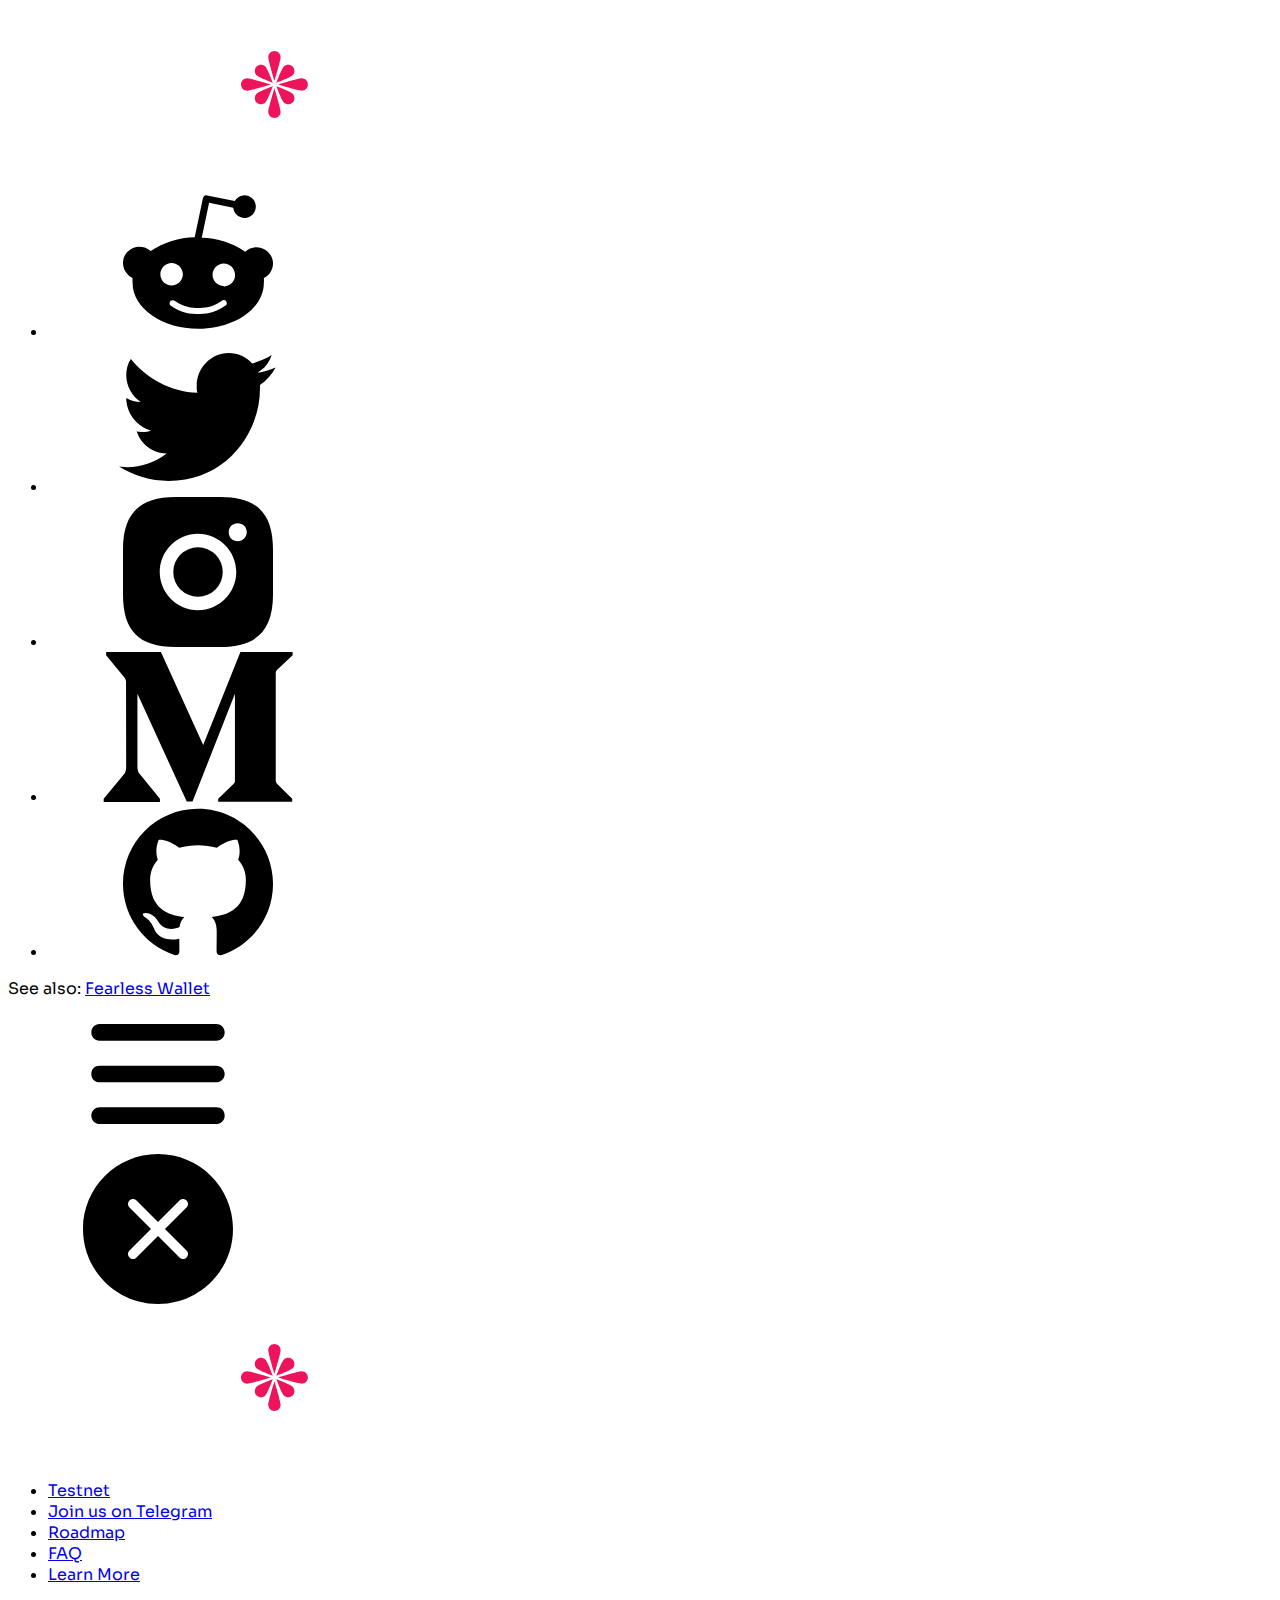
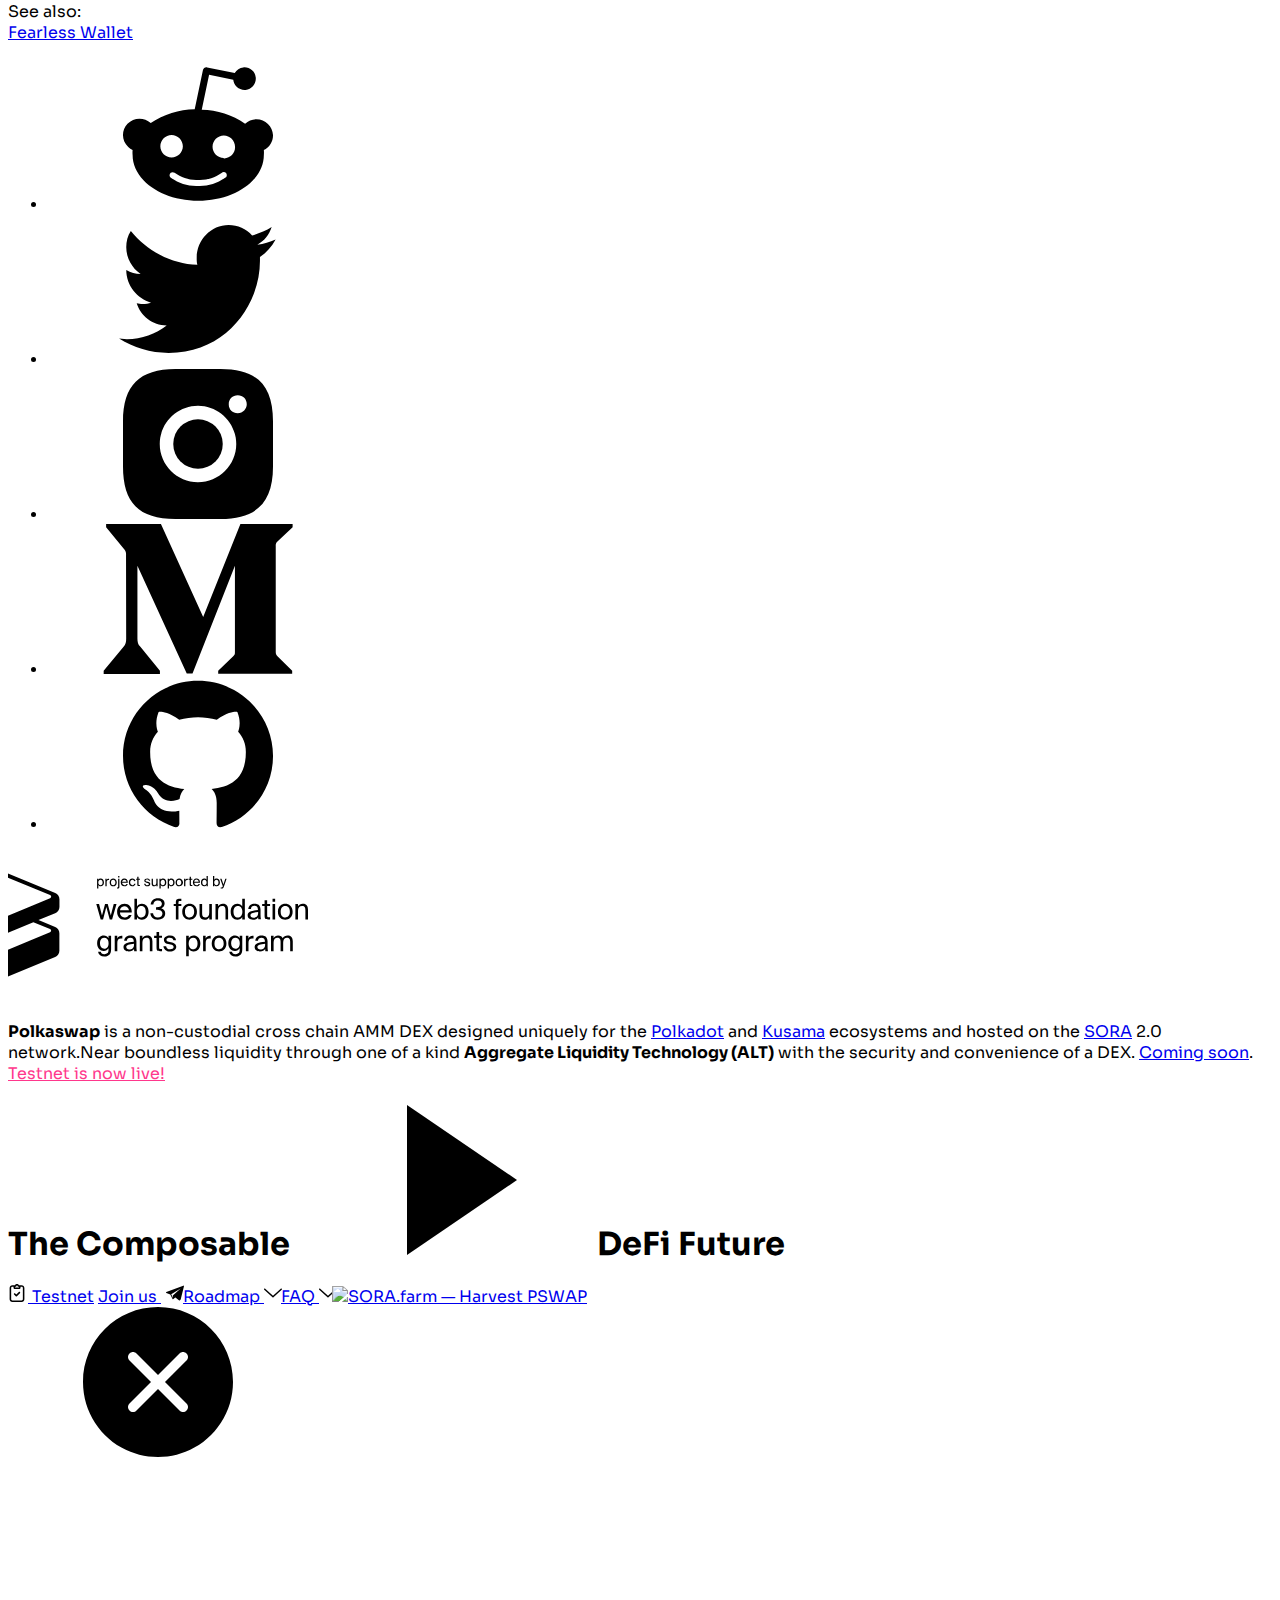
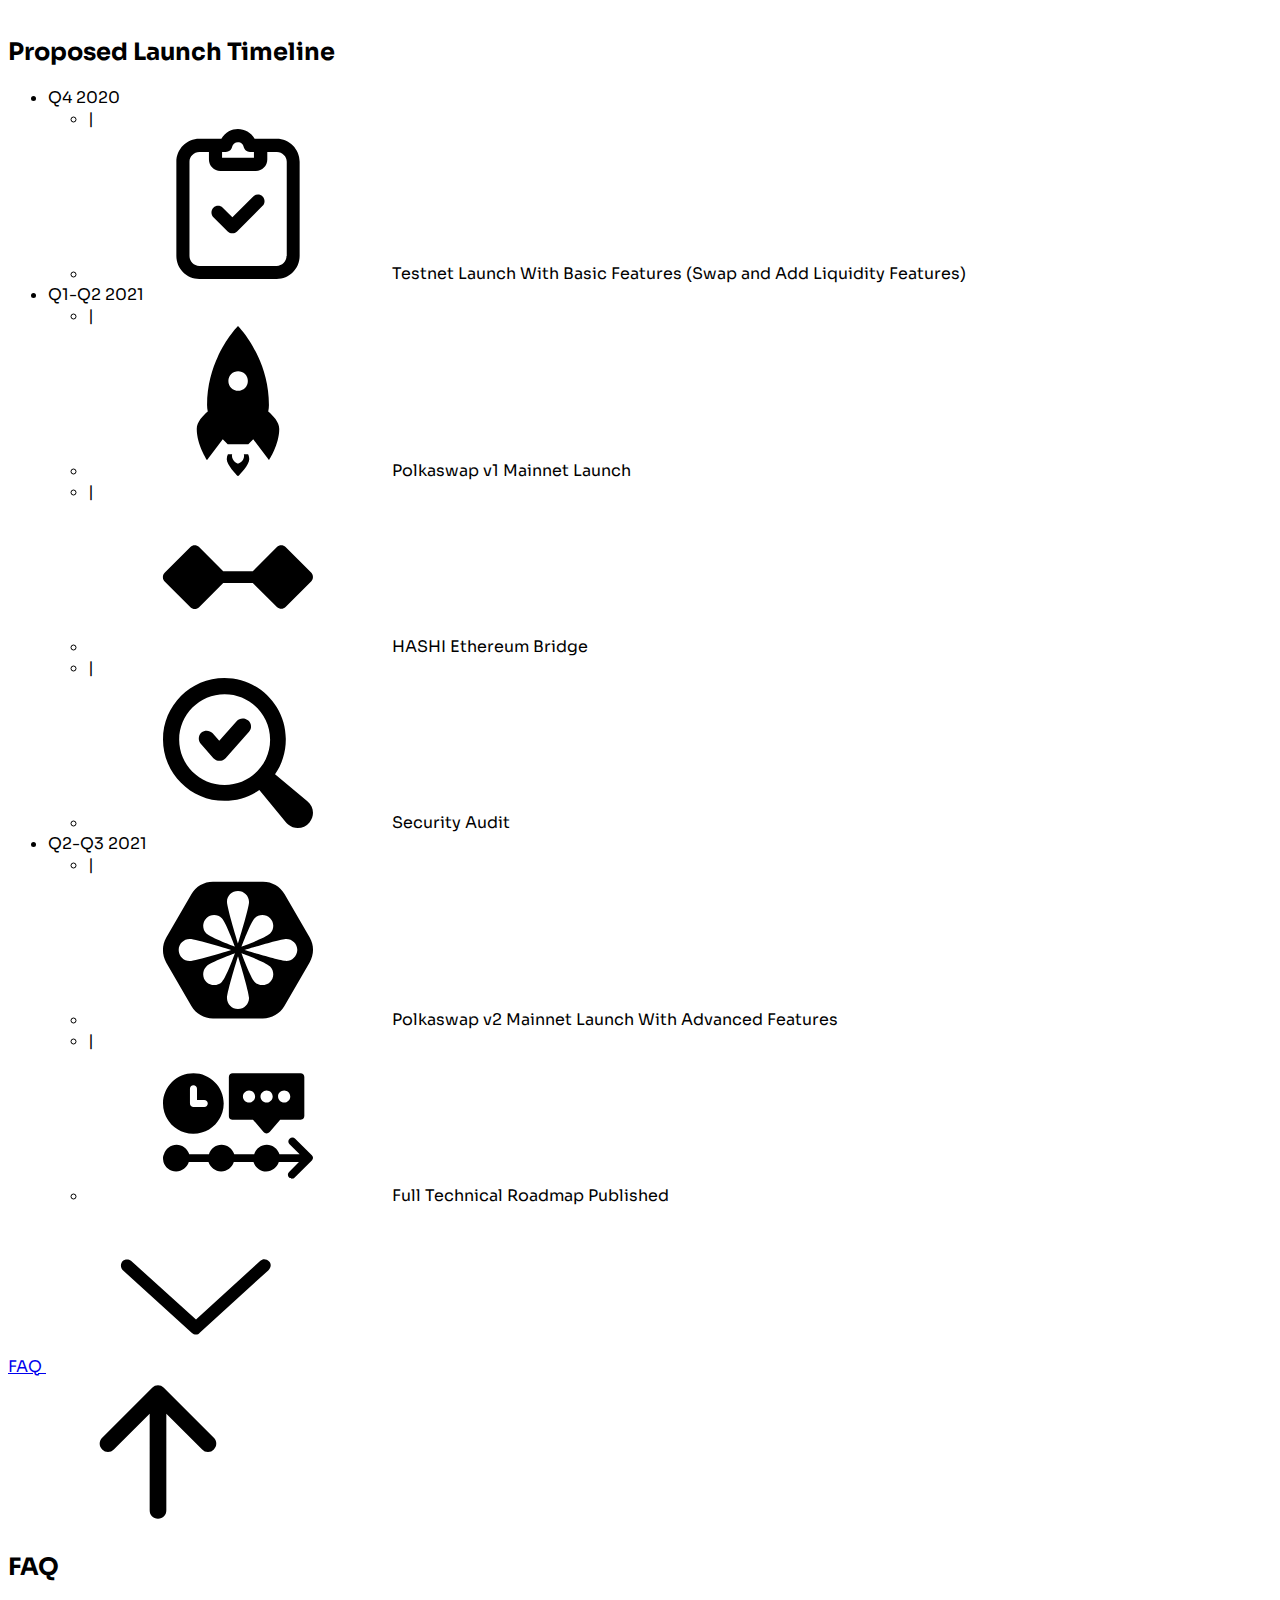
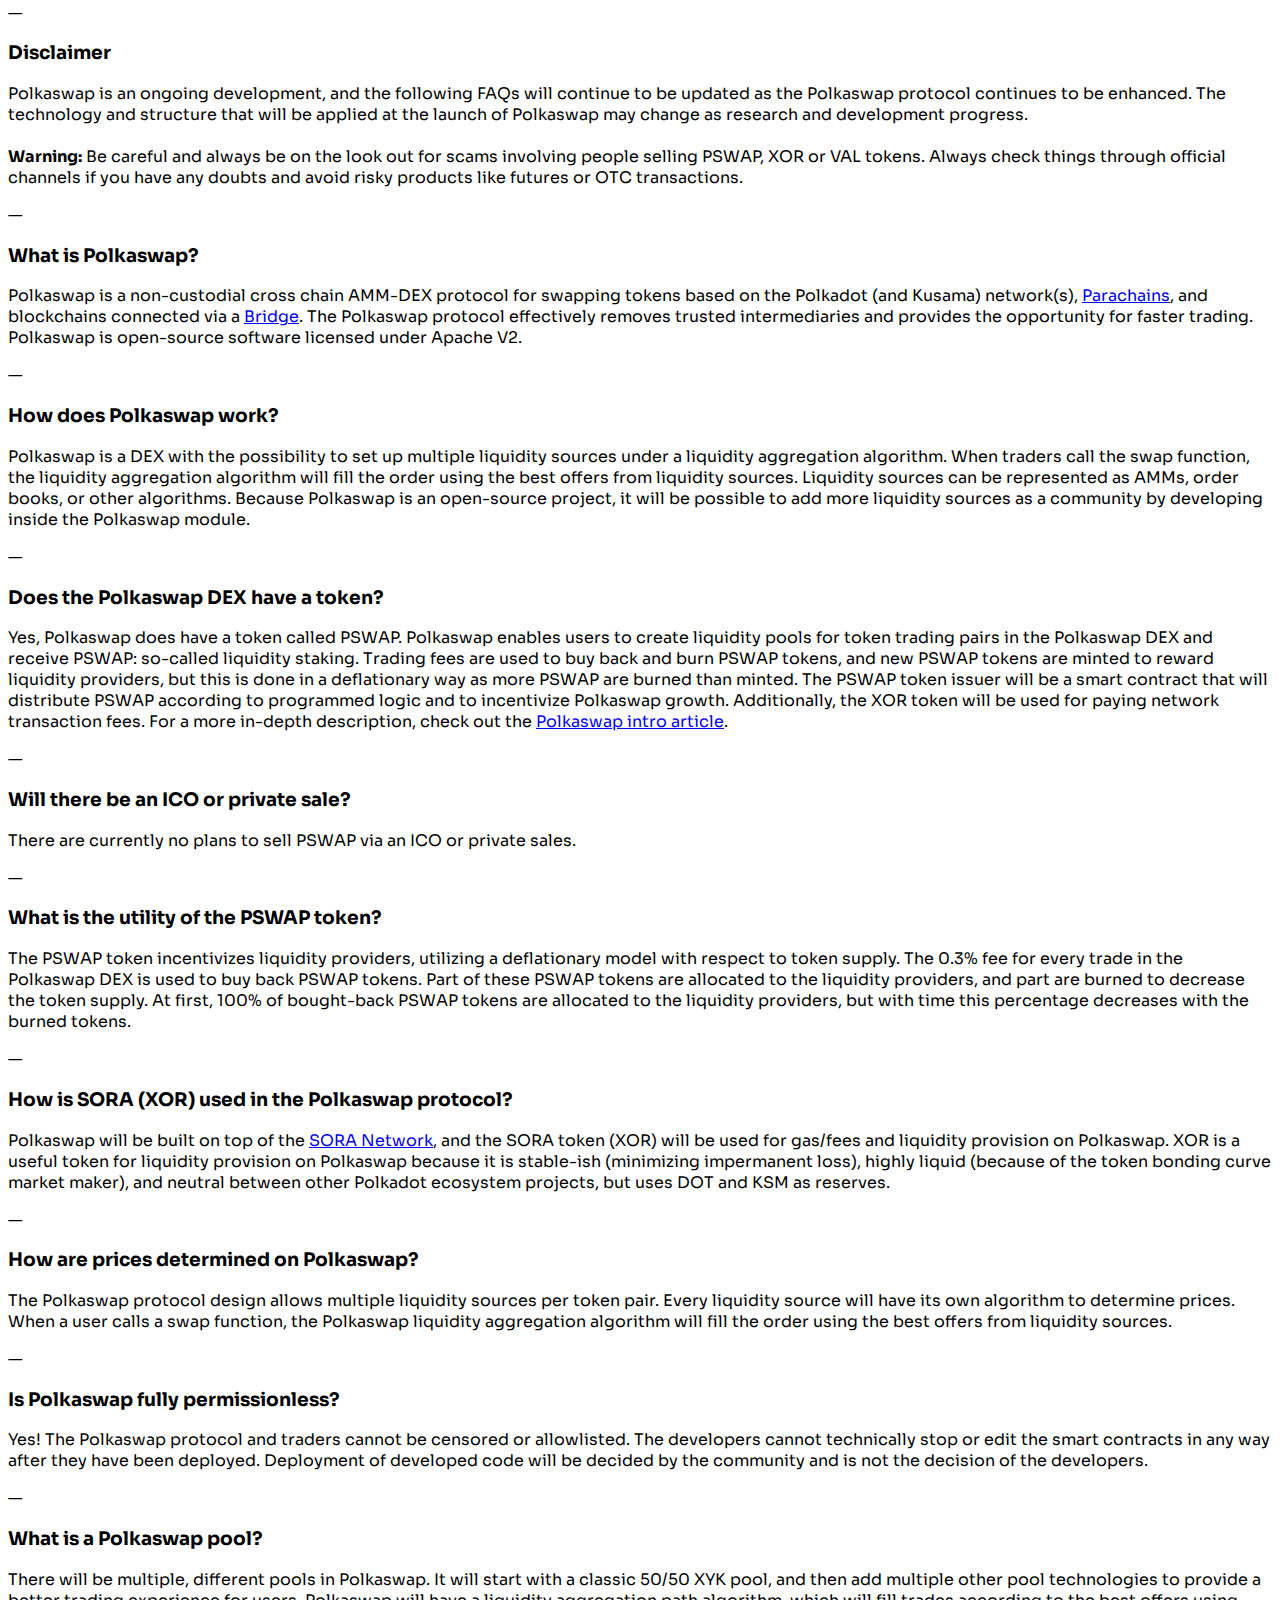
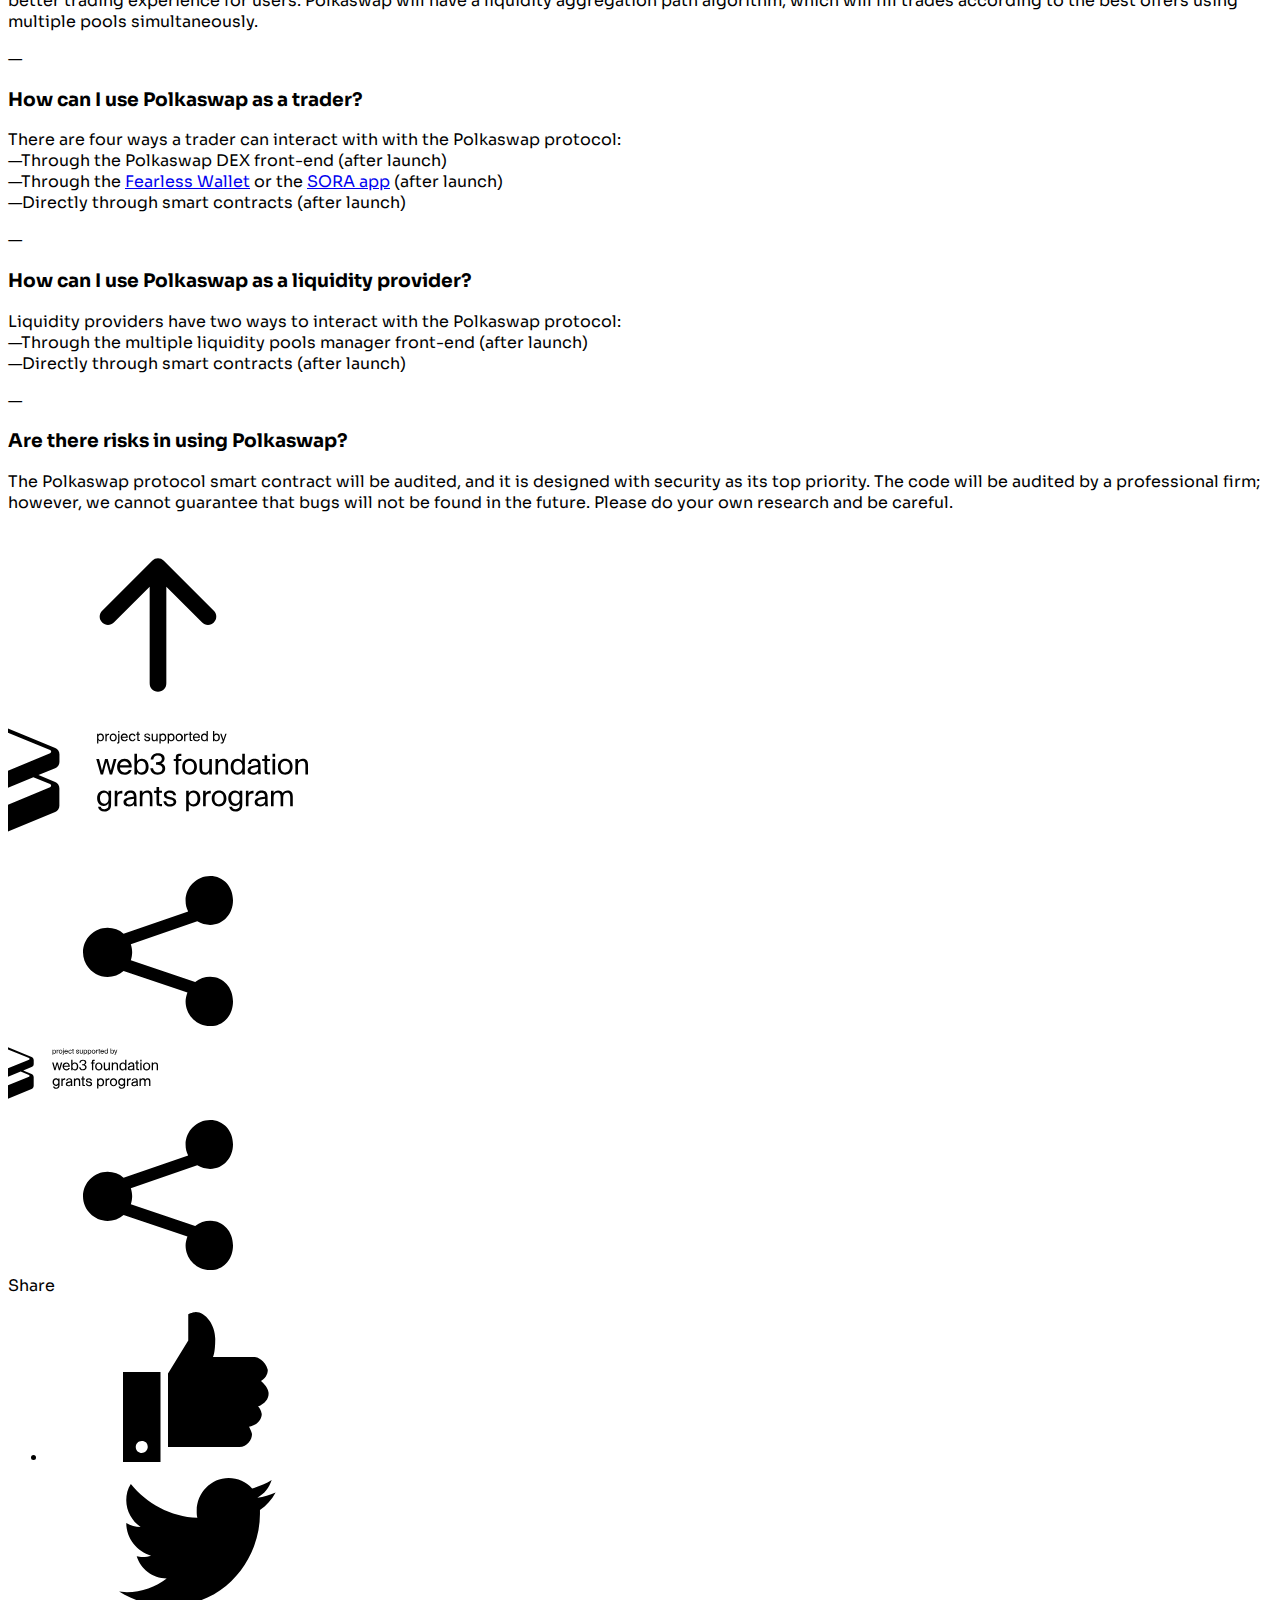
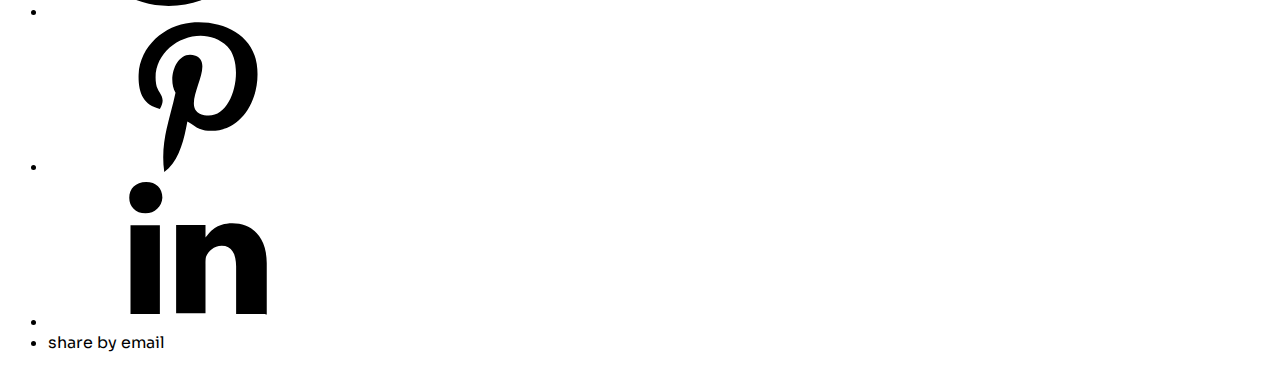
==== commit f2a40f6f: "Update index.html" ====
--- a/index.html
+++ b/index.html
@@ -1,2 +1,2 @@
 <!doctype html><html lang=en><head> <meta charset=UTF-8> <meta name=viewport content="width=device-width, height=device-height, initial-scale=1.0"> <meta name=apple-mobile-web-app-capable content="yes"/> <link rel=apple-touch-icon sizes=180x180 href=/apple-touch-icon.png> <link rel=icon type=image/png sizes=32x32 href=/favicon-32x32.png> <link rel=icon type=image/png sizes=16x16 href=/favicon-16x16.png> <link rel=manifest href=/site.webmanifest> <link rel=mask-icon href=/safari-pinned-tab.svg color=#ed145b> <meta name=msapplication-TileColor content=#ed145b> <meta name=theme-color content=#ffffff> <base href=https://polkaswap.io/> <title>Polkaswap — The Composable, DeFi Future</title> <meta name=title property=title content="Polkaswap — The Composable, DeFi Future"/> <meta name=description property=description content="Polkaswap is a non-custodial cross chain AMM DEX designed uniquely for the Polkadot and Kusama ecosystems. Near boundless liquidity through one of a kind Aggregate Liquidity Technology (ALT) with the security and convenience of a DEX."/> <meta name=keywords content="Polkaswap, Liquidity, DEX, AMM, Polkadot, Ecosystem, Interoperable, Future, SORA, Kusama, Fearless"> <meta name=author content=Polkaswap> <meta property=og:site_name content="Polkaswap"/> <meta property=og:title content="Polkaswap — The Composable, DeFi Future"/> <meta property=og:description content="Polkaswap is a non-custodial cross chain AMM DEX designed uniquely for the Polkadot and Kusama ecosystems. Near boundless liquidity through one of a kind Aggregate Liquidity Technology (ALT) with the security and convenience of a DEX."/> <meta property=og:url content="https://polkaswap.io/"/> <meta property=og:type content="website"/> <meta property=og:image content="https://polkaswap.io/polkaswap-share-image.jpg"/> <meta property=og:image:secure_url content="https://polkaswap.io/polkaswap-share-image.jpg"/> <meta property=og:image:width content="1280"/> <meta property=og:image:height content="640"/> <meta name=twitter:title content="Polkaswap — The Composable, DeFi Future"/> <meta name=twitter:card content="summary_large_image"/> <meta name=twitter:image content="https://polkaswap.io/polkaswap-share-image.jpg"/> <meta name=twitter:site content="@polkaswap"/> <meta name=twitter:description content="Polkaswap is a non-custodial cross chain AMM DEX designed uniquely for the Polkadot and Kusama ecosystems. Near boundless liquidity through one of a kind Aggregate Liquidity Technology (ALT) with the security and convenience of a DEX."/> <link rel=canonical href="https://polkaswap.io/"/> <link rel=preconnect href=https://fonts.gstatic.com/ crossorigin> <link href=css/slides.min.css?1 rel=stylesheet type=text/css> <link href=css/custom.css?5 rel=stylesheet type=text/css> <link rel=stylesheet as=font href="https://fonts.googleapis.com/css2?family=Sora:wght@100;200;300;400;500;600;700;800&family=Material+Icons&display=swap"/> <style>.slides{font-family:'Sora',sans-serif}</style> <script src=https://cdn.jsdelivr.net/npm/cookieconsent@3/build/cookieconsent.min.js></script><script async src="https://www.googletagmanager.com/gtag/js?id=UA-176729823-2"></script> <script>window.dataLayer=window.dataLayer||[];function gtag(){dataLayer.push(arguments)}gtag("js",new Date);gtag("config","UA-176729823-2");</script> <script>!function(b,e,f,g,a,c,d){b.fbq||(a=b.fbq=function(){a.callMethod?a.callMethod.apply(a,arguments):a.queue.push(arguments)},b._fbq||(b._fbq=a),a.push=a,a.loaded=!0,a.version="2.0",a.queue=[],c=e.createElement(f),c.async=!0,c.src=g,d=e.getElementsByTagName(f)[0],d.parentNode.insertBefore(c,d))}(window,document,"script","https://connect.facebook.net/en_US/fbevents.js");
-fbq("init","394152394900695");fbq("track","PageView");</script> <noscript><img height=1 width=1 style=display:none src="https://www.facebook.com/tr?id=394152394900695&ev=PageView&noscript=1"/></noscript></head><body class="slides stack animated noPreload"><svg id=customSvgLibrary xmlns=http://www.w3.org/2000/svg style=display:none> <symbol id=polkaswap viewBox="0 0 450 120"> <title>Polkaswap Logo</title> <path style=fill:#fff d="M59.69,100.68c-3.06,0-5.7-0.7-7.86-2.11c-2.17-1.4-3.79-3.43-4.8-6.01c-1-2.53-1.35-5.73-1.02-9.49 c0.17-2.11,0.66-4.36,1.44-6.7c0.79-2.35,2.01-4.6,3.61-6.69c1.61-2.08,3.67-3.89,6.12-5.36c2.49-1.48,5.33-2.3,8.46-2.42 c0.23-0.01,0.45-0.01,0.67-0.01c3.36,0,6.11,0.89,8.19,2.65c2.2,1.85,3.66,4.33,4.35,7.35c0.91,4,0.52,7.4,0.14,9.61 c-0.44,2.53-1.55,5.74-3.07,8.81c-0.46,0.96-1.33,2.17-2.04,3.16l-0.45,0.63c-2,2.53-4.6,4.42-7.53,5.49 C63.02,100.68,60.52,100.68,59.69,100.68z M66.04,68.4c-0.14,0-0.29,0-0.44,0.01c-1.36,0.06-2.83,0.68-4.38,1.85 c-1.58,1.2-3.01,3.08-4.25,5.63c-1.25,2.55-1.99,5.14-2.21,7.69c-0.23,3.56,0.16,6.31,1.17,8.15c0.96,1.73,2.36,2.55,4.32,2.55 c1.63,0,2.78-0.62,3.54-1.04c1.16-0.63,2.17-1.51,3-2.59c0.59-0.61,1.04-1.24,1.39-1.92c0.56-1.12,0.85-1.85,1-2.31 c0.61-1.76,1.23-4.53,1.65-7.42c0.28-1.93,0.28-3.65,0.01-5.57c-0.21-1.5-0.77-2.76-1.68-3.76C68.39,68.82,67.36,68.4,66.04,68.4z M20.76,52.99c0.68,0.01,2.39,0.18,3.27,1.28c0.97,1.21,0.76,3.08,0.68,3.73c-0.08,0.64-0.26,1.35-0.52,2.32 c-0.21,0.81-0.99,5.22-1.17,6.28c-0.25,1.51,0.09,2.75,1.13,4c1,1.2,2.65,1.81,4.13,1.85c0.25,0.01,0.44,0.01,0.62,0.01 c2.04,0,3.98-0.13,5.81-0.74c2.06-0.69,3.96-1.76,5.26-3.76c1.3-2,2.42-5.25,2.51-8.49c0.08-2.77-1.36-5.93-2.64-8.05 s-3.59-3.9-6.02-5.27c-2.44-1.37-5.29-2.15-8.5-2.31c-0.41-0.02-0.82-0.03-1.22-0.03c-4.05,0-7.74,1.01-10.99,3.03 c-3.52,2.17-5.44,4.96-6.12,8.15s0.66,6.79,3.16,9.78c0.46,0.69,0.49,1.44,0.14,2.28c-0.32,0.77-1,1.4-2.01,1.86 c-0.52,0.24-1.02,0.36-1.48,0.36c-0.52,0-1-0.14-1.43-0.43c-1.92-1.47-3.1-3.39-4-5.1c-1-1.89-1.27-4.1-1.45-6.19 c-0.25-2.92,0.21-5.39,1.51-7.99c1.25-2.51,2.16-4.28,4.95-6.66c2.28-1.94,4.68-3.53,7.88-4.48c3-0.9,6.19-1.35,9.48-1.35h0.6 c2.37,0.06,4.98,0.44,7.8,1.12c2.84,0.69,5.43,1.78,7.71,3.23s3.97,3.2,5.44,4.98c1.48,1.8,2.88,4,3.6,6.33 c0.72,2.3,1.33,5.19,1.21,7.76c-0.18,3.82-1.12,6.96-2.8,9.75c-1.68,2.8-4.3,5.17-7.03,6.65c-2.72,1.48-5.88,2.27-9.39,2.32h-0.46 c-1.58,0-3.18-0.14-4.78-0.4c-0.29-0.05-0.59-0.07-0.87-0.07c-1.61,0-3.13,0.86-3.94,2.12c-0.46,0.72-0.84,1.5-0.84,1.84l-2.3,14.06 c-0.01,0.3-0.17,2.47-1.93,3.45c-0.9,0.49-1.78,0.45-1.96,0.44c-1.29-0.08-2.43-0.85-3.05-1.7c-1.02-1.38-0.75-3.1-0.65-3.75 l6.44-37.29C16.86,55.42,18.53,52.97,20.76,52.99z M314.81,120.11c-0.96,0-1.78-0.36-2.39-1.02c-0.84-0.93-1.17-2.4-0.97-4.15 c1.31-9.16,1.71-10.62,3.1-19.62c0.02-0.17-0.01-0.32-0.13-0.45c-0.12-0.14-0.3-0.22-0.46-0.22c-0.13,0-0.25,0.06-0.35,0.16 c-3.04,3.26-6.33,4.91-9.78,4.91c-1.07,0-2.22-0.36-3.42-1.08c-1.24-0.74-2.23-2.07-2.95-3.97c-0.21-0.54-0.37-1.13-0.48-1.73 c-0.07-0.35-0.36-0.51-0.59-0.51c-0.12,0-0.28,0.03-0.4,0.23c-1.48,2.36-2.95,4.1-4.35,5.16c-2.11,1.6-4.41,2.44-6.81,2.51h-0.35 c-2.11,0-3.99-0.55-5.59-1.63c-1.68-1.14-3.04-2.9-4.02-5.24c-0.32-0.75-0.56-1.58-0.75-2.45c-0.07-0.32-0.33-0.49-0.56-0.49 c-0.1,0-0.21,0.03-0.3,0.1c-0.66,0.52-1.36,0.97-2.09,1.33c-1.2,0.6-2.32,1.12-3.43,1.61c-2.38,1.08-4.63,2.09-7.3,3.88l-0.18,0.13 c-2.21,1.47-4.11,2.75-9.14,2.75h-0.35c-2.7-0.07-4.84-1.07-6.37-2.98c-0.84-1.05-1.44-2.29-1.8-3.68 c-0.08-0.33-0.36-0.47-0.58-0.47c-0.15,0-0.26,0.06-0.37,0.18c-0.64,0.82-1.35,1.61-2.11,2.34c-1.6,1.55-3.41,2.72-5.37,3.48 c-1.83,0.7-3.65,1.06-5.42,1.06c-0.14,0-0.29,0-0.43-0.01c-2.83-0.13-5.03-1.23-6.54-3.27c-1.23-1.67-1.89-3.89-1.96-6.6 c-0.92,0.86-1.88,1.52-3.05,2.34l-0.6,0.41c-1.68,1.17-3.53,1.98-5.33,2.75c-0.85,0.37-1.73,0.75-2.59,1.16 c-0.15,0.08-0.32,0.18-0.55,0.33c-0.49,0.31-1.25,0.79-2.64,1.5c-2.05,1.05-4.26,1.58-6.57,1.58h-0.39c-1.37,0-2.8-0.32-4.22-0.94 c-1.45-0.63-2.69-1.54-3.72-2.72c-1.02-1.17-1.76-2.61-2.19-4.28c-0.43-1.63-0.51-3.43-0.24-5.33c0.2-0.71,0.62-1.24,1.27-1.68 c0.51-0.33,1.1-0.51,1.8-0.51c0.22,0,0.45,0.01,0.68,0.05c0.18,0.02,0.36,0.06,0.52,0.1c0.96,0.26,1.61,1.22,1.53,2.23 c-0.16,1.92,0.17,3.48,1,4.63c0.89,1.22,2.04,1.82,3.54,1.82c1.17,0,1.97-0.51,2.54-0.89c0.21-0.14,0.35-0.22,0.47-0.29 c0.44-0.26,0.51-0.3,1.37-1.54c1.08-1.56,0.92-4.19,0.79-5.25l-0.08-0.68c-0.1-0.91-0.14-1.19-0.33-2.15 c-0.4-1.88-0.9-2.99-1.89-5.2c-0.29-0.63-0.6-1.36-0.97-2.21c-1.68-3.89-2.69-6.57-3.08-8.22c-0.08-0.36-0.16-0.69-0.23-1 c-0.07-0.31-0.33-0.47-0.58-0.47c-0.15,0-0.28,0.06-0.36,0.18c-0.93,1.25-1.89,2.74-2.82,4.43c-1.2,2.16-2.65,5.43-4.29,9.72 c-0.01,0.08-0.03,0.17-0.07,0.28c-0.35,0.96-0.71,1.89-1.08,2.78l-0.16,0.44c-0.02,0.05-0.06,0.13-0.1,0.18 c-1.97,4.66-4.17,8.33-6.56,10.89c-3.04,3.26-6.33,4.9-9.78,4.9c-1.07,0-2.22-0.36-3.42-1.08c-1.24-0.74-2.23-2.07-2.95-3.97 c-0.21-0.54-0.37-1.13-0.48-1.73c-0.07-0.35-0.36-0.51-0.59-0.51c-0.12,0-0.28,0.03-0.4,0.23c-1.48,2.36-2.95,4.1-4.35,5.16 c-2.11,1.6-4.4,2.44-6.81,2.51h-0.35c-2.11,0-3.99-0.55-5.59-1.63c-1.68-1.14-3.04-2.9-4.02-5.24c-0.25-0.61-0.47-1.25-0.63-1.94 c-1.86,2.7-3.91,4.83-6.06,6.35c-2.39,1.68-4.89,2.53-7.42,2.53c-2.65,0-4.89-0.85-6.69-2.53c-2.97-2.8-4.64-7.74-5.1-15.11 c-0.05-0.79,0.38-1.5,1.1-1.8c2.45-1.01,4.56-2.17,6.28-3.44c1.89-1.38,3.29-2.76,4.18-4.1c0.85-1.28,1.27-2.42,1.23-3.38 c-0.03-0.84-0.36-1.42-1.04-1.81c-0.49-0.3-1.02-0.45-1.66-0.45c-0.52,0-1.1,0.1-1.73,0.3c-1.51,0.47-3.07,1.39-4.66,2.74 c-1.6,1.36-3.04,3.05-4.25,5.03c-1.21,1.97-2.01,4.05-2.38,6.18c-1.04,6.17-1.82,11.39-2.32,15.52c-0.13,0.67-0.59,1.19-1.42,1.63 c-0.74,0.4-1.74,0.61-2.96,0.61c-1.25,0-2.23-0.21-2.98-0.63c-0.45-0.25-0.78-0.59-0.99-0.98c-0.26,0.18-0.54,0.35-0.81,0.51 c-2,1.17-4.3,1.76-6.85,1.76c-0.72,0-1.47-0.05-2.23-0.14c-4.81-0.56-8.07-3.48-9.68-8.64C81.29,86.71,81.36,79.08,83,69 c1.02-6.46,2.57-12.47,4.59-17.88c2.05-5.48,4.5-9.36,7.26-11.53c1.39-1.12,2.89-1.83,4.46-2.11c0.46-0.08,0.94-0.13,1.4-0.13 c1.15,0,2.31,0.25,3.46,0.75c1.66,0.71,2.99,2.03,3.96,3.89c0.93,1.8,1.45,3.79,1.54,5.94c0.09,2.12-0.21,4.41-0.9,6.81 c-0.96,3.38-2.46,6.72-4.5,9.92c-2.04,3.2-4.38,5.94-6.98,8.14c-2.4,2.04-4.73,3.72-6.9,4.98c-0.09,0.05-0.2,0.15-0.22,0.32 c-0.23,2.04-0.35,4.28-0.35,6.67c0,2.51,0.43,4.68,1.27,6.44c0.77,1.61,1.93,2.47,3.53,2.62c0.29,0.03,0.55,0.06,0.82,0.06 c0.99,0,2.05-0.24,3.13-0.7c1.4-0.6,2.83-1.73,4.26-3.35c0.16-0.18,0.31-0.38,0.47-0.56l0.06-0.07c0.59-3.58,1.23-7.36,1.92-11.25 c1.23-6.96,2.84-15.13,4.78-24.28c1.94-9.21,3-14.51,3.18-15.27c0.01-0.03,0.02-0.08,0.03-0.12c0.32-0.78,1.37-1,2.13-1.09 c0.21-0.02,0.41-0.03,0.63-0.03c0.9,0,1.91,0.22,3.03,0.66c2.04,0.79,2.39,1.89,2.35,2.67c-0.02,0.23-0.09,0.99-0.41,2.4 c-0.23,1.02-1.17,5.27-2.84,12.74c-0.89,3.99-1.61,7.38-2.15,10.03c-0.03,0.17,0,0.31,0.1,0.44c0.12,0.14,0.29,0.22,0.45,0.22 c0.13,0,0.24-0.05,0.33-0.15c0.18-0.2,0.37-0.38,0.56-0.58c1.56-1.54,3.48-2.81,5.68-3.74c1.74-0.74,3.43-1.1,5.03-1.1 c0.47,0,0.94,0.03,1.4,0.09c2.05,0.29,3.64,0.93,4.71,1.92c1.06,0.98,1.85,2.29,2.38,3.9c0.53,1.63,0.43,3.68-0.29,6.09 c-0.71,2.39-2.31,4.68-4.76,6.81c-2.22,1.92-4.84,3.46-7.81,4.57c-0.21,0.08-0.35,0.28-0.32,0.49c0.21,2.65,0.77,4.86,1.67,6.56 c0.91,1.73,2.16,2.6,3.81,2.65c2.46,0,4.94-1.33,7.34-3.96c1.97-2.15,3.72-5.12,5.2-8.83c0.98-4.12,2.92-7.99,5.78-11.53 c3.79-4.71,8.25-7.55,13.29-8.45c1.23-0.21,2.53-0.33,3.88-0.31c3.69,0.06,6,1.27,7.19,2.36c0.03,0.02,0.06,0.06,0.09,0.09 c0.54,0.68,0.47,1.6-0.2,2.72c-0.58,0.97-1.21,1.6-1.91,1.96c-0.43,0.21-0.81,0.31-1.16,0.31c-0.36,0-0.64-0.2-0.97-0.31 c-1.98-0.7-3.8-0.51-4.43-0.39c-1.04,0.16-2.24,0.64-3.62,1.42c-1.38,0.78-2.77,2.01-4.14,3.67c-1.38,1.67-2.54,3.56-3.44,5.6 c-1.29,2.84-1.96,5.81-2,8.83c-0.05,2.9,0.49,4.91,1.6,5.97c0.44,0.43,0.96,0.63,1.59,0.63c0.3,0,0.62-0.05,0.97-0.14 c1.21-0.31,2.62-1.42,4.2-3.27c1.62-1.91,3.23-4.6,4.76-8.02c1.54-3.42,2.62-6.59,3.24-10.72c0.01-0.06,0.02-0.1,0.05-0.16 c0.25-0.61,0.9-1.33,2.54-1.33c0.15,0,0.3,0,0.45,0.01c1.39,0.09,2.54,0.44,3.39,1.01c0.35,0.23,0.62,0.46,0.85,0.68 c0.49,0.49,0.71,1.21,0.59,1.88c-1.35,7.15-2.09,10.72-2.24,11.91c-0.15,1.2-0.24,2.04-0.25,2.49c-0.16,1.97-0.08,3.43,0.23,4.34 c0.24,0.71,0.61,1,1.28,1c0.94,0,2.05-0.55,3.31-1.65c1.33-1.15,2.76-2.93,4.23-5.3c0.97-1.55,1.85-3.33,2.64-5.26 c3.64-10.55,7.58-17.87,11.74-21.71c1.22-1.13,2.5-1.85,3.8-2.17c0.55-0.14,1.08-0.21,1.58-0.21c0.72,0,1.4,0.15,2,0.44 c1.07,0.52,1.77,1.36,2.01,2.44c0.21,0.92,0.02,1.88-0.56,2.83c-0.05,0.08-0.1,0.21-0.09,0.33c0.15,0.86,0.37,1.84,0.66,2.91 c0.33,1.25,0.71,2.44,1.13,3.53c0.41,1.1,1.63,3.96,3.62,8.48c1.54,3.51,2.22,7.42,1.92,11.01c-0.01,0.18,0.07,0.32,0.14,0.39 c0.12,0.13,0.28,0.2,0.43,0.2c0.07,0,0.15-0.01,0.22-0.05c3.62-1.61,7.26-5.97,9.27-11.1c0.45-2.29,1.04-4.83,1.74-7.65 c0.99-3.92,1.6-6.4,1.81-7.36c0.03-0.15,0.08-0.35,0.21-0.54c0.38-0.6,1.06-1.02,2.07-1.31c0.43-0.12,0.89-0.18,1.38-0.18 c0.72,0,1.54,0.14,2.39,0.41c2.27,0.71,2.43,1.89,2.32,2.53c-2.35,9.18-3.85,16.64-4.46,22.2c-0.45,3.59-0.12,5.11,0.23,5.75 c0.46,0.85,1.14,1.29,2.13,1.38c0.05,0,0.2,0,0.2,0c1.68,0,3.61-1.12,5.76-3.33c2.3-2.37,4.06-5.71,5.24-9.92l4.03-17.11 c0.01-0.03,0.02-0.07,0.03-0.1c0.2-0.49,0.61-0.91,1.24-1.28c0.61-0.36,1.4-0.53,2.42-0.53c0.97,0,1.92,0.18,2.85,0.53 c1.56,0.59,1.8,1.62,1.78,2.19c0,0.07-0.01,0.13-0.02,0.18c-0.09,0.32-0.52,1.91-2,7.63c-1.2,4.57-2.04,9.15-2.52,13.61 c-0.36,3-0.35,5.18,0.03,6.48c0.4,1.36,1.14,1.53,1.81,1.53c1.13,0,2.29-0.38,3.49-1.13c1.09-0.69,2.05-1.58,2.83-2.65 c0.29-0.44,0.48-0.74,0.68-1.02c0.38-0.55,0.77-1.13,2-3.15c1.8-2.96,3.22-7.18,3.79-9.86c0.77-3.66,1.35-9.79,1.43-12.58 c0.03-1.3,1.74-1.68,2.29-1.81c0.51-0.12,1.02-0.17,1.53-0.17c0.79,0,1.59,0.14,2.37,0.41c1.83,0.66,2.29,1.73,2.36,2.52 c0.15,2.45-0.05,5.11-0.56,7.92c-1.09,5.95-1.37,7-2.67,10.23c-0.3,0.75-0.67,1.55-1.08,2.39c-0.09,0.18-0.08,0.36,0.02,0.52 c0.12,0.17,0.31,0.29,0.49,0.29c0.12,0,0.23-0.05,0.33-0.14c0.53-0.47,1-0.99,1.42-1.54c0.91-1.22,1.51-2.66,2.04-3.94 c0.24-0.58,0.46-1.09,0.68-1.54c1.08-3.1,2.76-6.06,4.98-8.84c3.79-4.71,8.25-7.55,13.29-8.45c1.23-0.21,2.53-0.4,3.88-0.31 c3.76,0.25,6.17,0.66,7.36,1.76c0.03,0.02,0.06,0.06,0.08,0.09c0.54,0.68,0.48,1.6-0.2,2.72c-0.59,0.97-1.21,1.61-1.91,1.96 c-0.43,0.21-0.81,0.35-1.16,0.31c-1.08-0.1-1.7-0.22-3.6-0.28c-0.68,0-1.35,0.06-1.97,0.18c-1.04,0.16-2.24,0.64-3.62,1.42 s-2.77,2.01-4.14,3.67c-1.39,1.68-2.54,3.57-3.44,5.6c-1.29,2.84-1.96,5.81-2,8.83c-0.05,2.9,0.49,4.91,1.6,5.97 c0.44,0.43,0.96,0.63,1.59,0.63c0.3,0,0.62-0.05,0.97-0.14c1.21-0.31,2.62-1.42,4.2-3.27c1.62-1.91,3.23-4.6,4.76-8.02 c1.54-3.42,2.62-6.59,3.24-10.72c0.01-0.06,0.02-0.1,0.05-0.16c0.25-0.61,0.9-1.33,2.54-1.33c0.14,0,0.3,0,0.45,0.01 c1.39,0.09,2.54,0.44,3.39,1.01c0.35,0.23,0.62,0.45,0.85,0.68c0.49,0.49,0.71,1.21,0.6,1.86c-1.35,7.15-2.11,10.72-2.26,11.91 c-0.15,1.2-0.24,2.04-0.25,2.49c-0.16,1.97-0.09,3.42,0.23,4.35c0.24,0.7,0.61,1,1.28,1c0.94,0,2.06-0.55,3.31-1.65 c1.33-1.15,2.76-2.93,4.23-5.3c1.38-2.21,2.54-4.75,3.48-7.55c0.84-5.28,1.69-10.57,2.57-15.97c0.2-0.91,1.02-1.46,2.46-1.68 c0.33-0.05,0.67-0.08,1-0.08c0.94,0,1.88,0.21,2.76,0.62c1.7,0.79,2.07,1.9,2.08,2.68c0,0.06-0.01,0.12-0.02,0.17l-0.16,0.7 c1.27-1.06,2.62-1.75,4.29-2.3c3.31-1.12,5.71-0.75,7.84-0.24s3.51,1.1,5.53,2.61c2.32,1.73,3.82,3.88,4.48,6.1 c0.72,2.46,0.67,3.87,0.47,6.35c-0.26,3.28-0.93,5.85-1.31,7.09c-0.47,1.55-1.35,3.94-2.27,5.53c-0.78,1.36-1.17,1.82-1.83,2.58 l-0.43,0.51c-1.86,2.2-3.84,3.84-5.89,4.9c-1.27,0.66-3.38,1.74-6.49,1.88c-0.23,0.01-0.46,0.01-0.68,0.01 c-1.89,0-3.72-0.35-5.43-1.04c-1.15-0.46-2.22-1.07-3.15-1.8c-0.1-0.08-0.22-0.12-0.33-0.12c-0.2,0-0.43,0.13-0.46,0.4 c-0.43,3.08-0.83,5.98-1.66,11.6c-0.48,3.28-1.28,6.81-1.29,6.9C318.69,118.86,317.25,120.11,314.81,120.11L314.81,120.11z M331.08,69.84c-2.12,0.89-4.26,2.05-4.73,3.74c-0.02,0.08-0.08,0.14-0.09,0.22c-0.93,5.22-1.88,10.84-2.8,16.69 c-0.02,0.17,0.01,0.33,0.12,0.45c0.98,1.1,2.3,1.92,3.91,2.45c0.58,0.18,1.16,0.31,1.75,0.38c0.31,0.03,0.61,0.05,0.9,0.05 c1.37,0,2.42-0.35,2.91-0.52c2.32-0.78,3.19-1.5,4.45-3.13c1.3-1.67,1.83-2.37,2.47-4.05c0.53-1.38,1.21-3.31,1.63-5.49 c0.61-3.07,0.68-4.38,0.58-5.63c-0.16-1.86-0.53-2.97-1.94-4.25C337.53,68.31,333.33,68.9,331.08,69.84z M101.05,44.44 c-1.01,0-3.15,1.47-6.1,11.32c-1.32,4.52-2.39,8.7-3.19,12.39c-0.03,0.17,0,0.32,0.1,0.45c0.12,0.14,0.3,0.23,0.47,0.23 c0.13,0,0.23-0.05,0.33-0.15c1.08-1.16,2.11-2.45,3.07-3.83c1.78-2.54,3.18-5.2,4.14-7.89c1.29-3.61,2.04-6.74,2.21-9.31 c0.14-2.04-0.22-2.76-0.44-3c-0.08-0.09-0.21-0.2-0.48-0.21H101.05z"/> <path style=fill:#ed145b d="M426.92,64.13c3.62,3.62,3.62,9.52,0,13.14s-9.52,3.62-13.14,0c-3.62-3.62-11.15-24.29-11.15-24.29 S423.29,60.51,426.92,64.13z M397.2,52.98c0,0-7.53,20.65-11.15,24.29c-3.62,3.62-9.52,3.62-13.14,0c-3.62-3.62-3.62-9.52,0-13.14 C376.53,60.51,397.2,52.98,397.2,52.98z M426.92,23.26c3.62,3.62,3.62,9.52,0,13.14c-3.62,3.62-24.29,11.15-24.29,11.15 s7.53-20.65,11.15-24.29C417.41,19.62,423.29,19.62,426.92,23.26z M386.05,23.26c3.62,3.62,11.15,24.29,11.15,24.29 s-20.65-7.53-24.29-11.15c-3.62-3.62-3.62-9.52,0-13.14C376.53,19.62,382.42,19.62,386.05,23.26z M449.84,50.27 c0,5.13-4.15,9.29-9.29,9.29c-5.13,0-35.3-9.29-35.3-9.29s30.17-9.29,35.3-9.29S449.84,45.13,449.84,50.27z M394.1,50.27 c0,0-30.17,9.29-35.3,9.29c-5.13,0-9.29-4.15-9.29-9.29c0-5.13,4.15-9.29,9.29-9.29C363.93,40.98,394.1,50.27,394.1,50.27z M399.67,100.44c-5.13,0-9.29-4.15-9.29-9.29s9.29-35.3,9.29-35.3s9.29,30.17,9.29,35.3C408.96,96.28,404.8,100.44,399.67,100.44z M399.67,44.69c0,0-9.29-30.17-9.29-35.3s4.15-9.29,9.29-9.29c5.13,0,9.29,4.15,9.29,9.29S399.67,44.69,399.67,44.69z"/> </symbol> <symbol id=web3 viewBox="0 0 225 78"> <title>Project Supported By Web3 Foundation Grants Program</title> <path class=st0 d="M35.38,30.15L22.85,35.3l12.53,5.19c1.92,0.79,3.17,2.65,3.16,4.73v13.08c0,2.07-1.25,3.94-3.16,4.72L0,77.58 v-20.1l31.52-13.01c0.32-0.13,0.57-0.38,0.7-0.7c0-0.01,0.01-0.02,0.01-0.03c0.27-0.66-0.05-1.42-0.71-1.69l-12.5-5.15L0,44.75 V32.02l31.55-13.04c0.32-0.13,0.57-0.38,0.7-0.7c0.28-0.67-0.04-1.44-0.7-1.72L0,3.58V0.42l35.43,14.61 c1.92,0.78,3.17,2.65,3.16,4.72v5.71C38.6,27.53,37.32,29.4,35.38,30.15z M67.76,4.25h-0.94v7.4h0.94V8.99 c0.37,0.65,1.08,1.03,1.83,0.97c1.28,0,2.39-1.07,2.39-2.9s-1.09-2.9-2.39-2.9c-0.75-0.05-1.46,0.32-1.83,0.97V4.25z M70.97,7.06 c0,1.33-0.61,2.09-1.61,2.11c-0.84,0-1.63-0.65-1.63-2.09s0.79-2.09,1.63-2.09c0.95,0,1.6,0.8,1.6,2.09L70.97,7.06z M75.82,5.22v-1 h-0.28c-0.68-0.01-1.3,0.38-1.58,1V4.25h-0.92v5.6H74V6.9c0-1.23,0.43-1.71,1.3-1.71C75.45,5.19,75.63,5.21,75.82,5.22z M81.58,7.06 c0-2.02-1.38-2.9-2.68-2.9c-1.3,0-2.67,0.88-2.67,2.9s1.37,2.9,2.67,2.9C80.21,9.96,81.58,9.08,81.58,7.06z M80.58,7.06 c0,1.43-0.82,2.07-1.67,2.07c-0.85,0-1.67-0.55-1.67-2.07s0.81-2.07,1.67-2.07S80.58,5.57,80.58,7.06L80.58,7.06z M82.61,4.25v5.85 c0,0.58-0.09,0.73-0.58,0.73h-0.26v0.79h0.48c1.06,0,1.3-0.38,1.3-1.54V4.25H82.61z M83.55,2.31H82.6v1.14h0.95V2.31z M87.25,9.13 C86.3,9.1,85.56,8.3,85.59,7.35h4.27c0.14-1.76-0.89-3.2-2.59-3.2c-0.08,0-0.16,0-0.24,0.01c-1.48,0.12-2.58,1.41-2.46,2.89 c0,1.61,0.97,2.91,2.74,2.91c1.14,0.08,2.18-0.65,2.5-1.75h-0.97c-0.25,0.61-0.87,0.98-1.52,0.92C87.29,9.13,87.27,9.13,87.25,9.13z M85.61,6.54c0.05-0.83,0.71-1.49,1.54-1.54c0.91-0.06,1.69,0.63,1.75,1.54H85.61z M95.65,6.09c-0.19-1.14-1.18-1.97-2.33-1.95 c-1.65,0-2.7,1.2-2.7,2.9s0.99,2.91,2.59,2.91c1.19,0.03,2.23-0.79,2.49-1.95h-0.98c-0.17,0.68-0.79,1.15-1.48,1.12 c-0.83,0-1.61-0.69-1.61-2.09s0.77-2.06,1.61-2.06c0.69-0.02,1.3,0.45,1.45,1.13L95.65,6.09z M96.94,2.85v1.4h-0.85V5h0.88v3.44 c0,1.17,0.23,1.4,1.3,1.4h0.68v-0.8h-0.47c-0.54,0-0.58-0.15-0.58-0.73V5h1.06V4.25h-1.06v-1.4H96.94z M105.68,5.88h0.99 c-0.16-1.07-1.13-1.84-2.21-1.74c-1.24,0-2.24,0.52-2.24,1.56s0.83,1.39,1.59,1.55l0.83,0.17c0.6,0.12,1.13,0.4,1.13,0.92 s-0.58,0.83-1.3,0.83c-0.71,0.08-1.34-0.43-1.43-1.14h-0.99c0.16,1.18,1.21,2.03,2.4,1.95c1.27,0,2.27-0.65,2.27-1.73 s-0.89-1.47-1.91-1.66l-0.79-0.16c-0.54-0.11-0.85-0.25-0.85-0.76s0.62-0.71,1.17-0.71C104.97,4.87,105.55,5.27,105.68,5.88z M111.27,9.05v0.8h0.95v-5.6h-0.95v3.07c0,1.18-0.53,1.83-1.42,1.83c-1.02,0-1.17-0.75-1.17-1.61V4.25h-0.94v3.57 c0,1.28,0.49,2.15,1.78,2.15C110.23,10.02,110.91,9.66,111.27,9.05z M114.53,4.25h-0.95v7.4h0.95V8.99 c0.37,0.65,1.08,1.03,1.83,0.97c1.27,0,2.39-1.07,2.39-2.9s-1.09-2.9-2.39-2.9c-0.75-0.05-1.46,0.32-1.83,0.97V4.25z M117.69,7.06 c0,1.33-0.6,2.09-1.57,2.11c-0.84,0-1.63-0.65-1.63-2.09s0.79-2.09,1.63-2.09c0.95,0,1.59,0.8,1.59,2.09L117.69,7.06z M120.73,4.25 h-0.95v7.4h0.95V8.99c0.37,0.65,1.08,1.03,1.83,0.97c1.28,0,2.39-1.07,2.39-2.9s-1.09-2.9-2.39-2.9c-0.75-0.05-1.46,0.32-1.83,0.97 V4.25z M123.92,7.06c0,1.33-0.63,2.09-1.59,2.11c-0.84,0-1.63-0.65-1.63-2.09s0.78-2.09,1.63-2.09c0.95,0,1.59,0.8,1.59,2.09 L123.92,7.06z M128.35,9.99c1.61,0,2.92-1.31,2.92-2.92s-1.31-2.92-2.92-2.92c-1.3,0-2.68,0.88-2.68,2.9s1.38,2.9,2.68,2.9V9.99z M128.34,9.13c-0.86,0-1.67-0.55-1.67-2.07s0.82-2.07,1.67-2.07c0.85,0,1.67,0.59,1.67,2.07C130.01,8.49,129.19,9.13,128.34,9.13z M134.86,5.22v-1h-0.28c-0.68-0.02-1.3,0.38-1.58,1V4.25h-0.93v5.6h0.95V6.9c0-1.23,0.43-1.71,1.3-1.71 C134.49,5.19,134.67,5.21,134.86,5.22z M136.26,2.85v1.4h-0.88V5h0.88v3.44c0,1.17,0.23,1.4,1.3,1.4h0.69v-0.8h-0.48 c-0.54,0-0.58-0.15-0.58-0.73V5h1.06V4.25h-1.06v-1.4H136.26z M141.36,9.13c-0.94-0.04-1.67-0.84-1.63-1.78h4.25 c0.14-1.76-0.89-3.2-2.59-3.2c-0.08,0-0.16,0-0.24,0.01c-1.48,0.11-2.59,1.41-2.47,2.89c0,1.61,0.97,2.91,2.74,2.91 c1.14,0.08,2.18-0.65,2.5-1.75h-0.97c-0.25,0.61-0.87,0.98-1.53,0.92C141.4,9.13,141.38,9.13,141.36,9.13z M139.7,6.54 c0-0.91,0.74-1.64,1.64-1.64c0.91,0,1.65,0.73,1.65,1.64H139.7z M148.92,2.31v2.84c-0.37-0.65-1.08-1.03-1.83-0.97 c-1.28,0-2.39,1.06-2.39,2.9s1.09,2.9,2.39,2.9c0.75,0.05,1.46-0.32,1.83-0.97v0.84h0.95V2.31H148.92z M147.33,4.97 c0.84,0,1.63,0.65,1.63,2.09s-0.78,2.09-1.63,2.09c-0.95,0-1.59-0.8-1.59-2.09C145.73,5.73,146.36,4.97,147.33,4.97z M154.71,2.31 h-0.95v7.54h0.95V8.99c0.37,0.65,1.08,1.03,1.83,0.97c1.28,0,2.39-1.07,2.39-2.9s-1.09-2.9-2.39-2.9c-0.75-0.05-1.46,0.32-1.83,0.97 V2.31z M157.88,7.06c0,1.33-0.62,2.09-1.58,2.11c-0.84,0-1.63-0.65-1.63-2.09s0.78-2.09,1.63-2.09c0.95,0,1.6,0.8,1.6,2.09 L157.88,7.06z M163.95,4.27h-0.99l-1.38,4.31l-1.42-4.31h-1.05l2.02,5.58l-0.06,0.1c-0.25,0.88-0.52,0.91-1.17,0.91h-0.39v0.79H160 c1.25,0,1.54-0.36,1.95-1.58L163.95,4.27z M72.79,23.28l-2.3,8.51l-2.2-8.51H66.2l3.32,11.51h1.77l2.46-9.27l2.55,9.27h1.78 l3.31-11.51h-2.09l-2.2,8.51l-2.29-8.51L72.79,23.28z M87.36,33.35c-1.95-0.08-3.47-1.72-3.39-3.67h8.82 c0.26-3.64-1.86-6.59-5.37-6.59c-3.14,0-5.58,2.33-5.58,5.97c0,3.42,2.01,6.01,5.65,6.01c2.8,0,4.62-1.62,5.15-3.61h-2.01 c-0.52,1.25-1.79,2.03-3.14,1.9C87.45,33.36,87.41,33.36,87.36,33.35z M83.97,28c0.16-1.61,1.44-2.89,3.05-3.05 c1.87-0.18,3.53,1.19,3.71,3.05L83.97,28z M96.76,19.28h-1.95V34.8h1.95v-1.74c0.77,1.33,2.23,2.11,3.77,2.01 c2.63,0,4.92-2.2,4.92-5.99s-2.29-5.99-4.92-5.99c-1.54-0.1-2.99,0.68-3.77,2.01V19.28z M100.03,33.4c-1.73,0-3.36-1.3-3.36-4.32 s1.63-4.32,3.36-4.32c2,0,3.29,1.58,3.29,4.32C103.33,31.82,102.02,33.4,100.03,33.4z M115.83,30.43c0,1.93-1.45,3-3.51,3 c-2.18,0-3.31-1.34-3.53-3.24h-2.02c0.21,2.59,1.89,4.86,5.52,4.86c2.95,0,5.61-1.52,5.61-4.64c0-1.63-0.64-3.16-2.96-3.89 c1.52-0.55,2.53-1.99,2.53-3.6c0-2.87-2.33-3.94-5.03-3.94c-3.25,0-5.2,1.91-5.43,4.64h2.01c0-0.05,0-0.09,0.01-0.14 c0.14-1.72,1.65-3.01,3.37-2.87c1.65,0,3.02,0.86,3.02,2.52c0,1.85-1.43,2.59-4.13,2.59h-0.26v1.78h0.32 C113.84,27.5,115.83,28.22,115.83,30.43z M125.89,22.44v0.84h-1.61v1.56h1.61v9.95h1.95v-9.95h2.17v-1.56h-2.17v-0.94 c0-1.2,0.18-1.43,1.2-1.43h0.97v-1.63h-1.04C126.36,19.28,125.86,20.05,125.89,22.44z M141.71,29.08c0-4.17-2.85-5.99-5.52-5.99 s-5.52,1.82-5.52,5.99s2.85,5.99,5.52,5.99C138.86,35.07,141.71,33.25,141.71,29.08z M139.63,29.08c0,2.96-1.7,4.28-3.45,4.28 c-1.75,0-3.44-1.13-3.44-4.28s1.69-4.28,3.44-4.28C137.94,24.8,139.63,26.02,139.63,29.08L139.63,29.08z M150.95,33.14v1.65h1.95 V23.28h-1.95v6.33c0,2.47-1.09,3.77-2.93,3.77c-2.12,0-2.42-1.54-2.42-3.32v-6.78h-1.95v7.36c0,2.63,1,4.43,3.68,4.43 C148.81,35.16,150.21,34.42,150.95,33.14z M157.57,25.01v-1.73h-1.95V34.8h1.95v-6.25c0-2.47,1.15-3.77,3.04-3.77 c2.22,0,2.52,1.54,2.52,3.31v6.7h1.95v-7.28c0-2.63-1-4.43-3.79-4.43C159.78,22.98,158.34,23.72,157.57,25.01z M175.69,19.26v5.84 c-0.77-1.33-2.23-2.11-3.77-2.01c-2.63,0-4.92,2.18-4.92,5.99s2.29,5.99,4.92,5.99c1.54,0.1,2.99-0.68,3.77-2.01v1.74h1.95V19.28 L175.69,19.26z M172.41,24.76c1.73,0,3.36,1.29,3.36,4.32s-1.63,4.32-3.36,4.32c-2,0-3.29-1.58-3.29-4.32 C169.12,26.34,170.42,24.76,172.41,24.76z M179.72,31.74c0,2.12,1.8,3.31,3.95,3.31c2.04,0,3.24-0.68,3.94-1.86 c0.01,0.53,0.06,1.06,0.15,1.59h1.95c-0.25-1.43-0.35-2.89-0.3-4.34v-2.66c0.03-3.23-1.41-4.75-4.58-4.75 c-2.25,0-4.43,1.41-4.62,3.89h2.01c0.09-1.41,1.03-2.29,2.63-2.29c1.41,0,2.59,0.71,2.59,2.8v0.28 C182.72,28.25,179.66,29.04,179.72,31.74z M187.6,29.25v0.73c0,2.72-1.73,3.55-3.55,3.55c-1.39,0-2.22-0.73-2.22-1.82 C181.82,30.13,184.07,29.62,187.6,29.25z M192.43,20.39v2.89h-1.82v1.56h1.82v7.06c0,2.4,0.51,2.89,2.72,2.89h1.41v-1.63h-0.99 c-1.11,0-1.2-0.3-1.2-1.5v-6.83h2.18v-1.56h-2.18v-2.89H192.43z M200.36,19.28h-1.95v2.35h1.95V19.28z M200.36,23.28h-1.95V34.8 h1.95V23.28z M213.47,29.08c0-4.17-2.84-5.99-5.52-5.99s-5.52,1.82-5.52,5.99s2.85,5.99,5.52,5.99 C210.63,35.07,213.47,33.25,213.47,29.08z M211.4,29.08c0,2.96-1.69,4.28-3.44,4.28s-3.45-1.13-3.45-4.28s1.7-4.28,3.45-4.28 C209.71,24.8,211.4,26.02,211.4,29.08L211.4,29.08z M217.49,25.01v-1.73h-1.95V34.8h1.95v-6.25c0-2.47,1.15-3.77,3.03-3.77 c2.23,0,2.53,1.54,2.53,3.31v6.7H225v-7.28c0-2.63-1-4.43-3.79-4.43C219.71,22.98,218.27,23.72,217.49,25.01z M75.38,47.11v1.82 c-0.72-1.32-2.15-2.11-3.66-2.02c-2.55,0-4.88,2.06-4.88,5.76s2.33,5.76,4.88,5.76c1.5,0.1,2.93-0.68,3.66-1.99v1.09 c0,1.56-0.32,2.1-0.75,2.55C74,60.69,73.14,61,72.27,60.94c-1.8,0-2.42-0.79-2.67-1.82h-2.07c0.36,2.33,2.13,3.53,4.73,3.53 c1.48,0.09,2.93-0.46,3.98-1.52c0.66-0.73,1.09-1.69,1.09-4.05v-9.97L75.38,47.11z M72.2,48.59c1.72,0,3.24,1.15,3.24,4.08 c0,2.93-1.5,4.11-3.24,4.11c-1.89,0-3.24-1.48-3.24-4.11S70.31,48.59,72.2,48.59z M85.76,49.12v-2.07c-0.19-0.01-0.38-0.01-0.58,0 c-1.4-0.02-2.67,0.8-3.24,2.07v-2.01h-1.9v11.51h1.95v-6.04c0-2.52,0.9-3.53,2.7-3.53C85.04,49.07,85.4,49.09,85.76,49.12z M86.62,55.57c0,2.12,1.8,3.32,3.95,3.32c2.04,0,3.24-0.69,3.94-1.86c0.02,0.53,0.07,1.06,0.16,1.58h1.95 c-0.25-1.43-0.35-2.89-0.3-4.34v-2.65c0.03-3.24-1.41-4.75-4.58-4.75c-2.25,0-4.43,1.41-4.62,3.89h2.01 c0.09-1.41,1.03-2.29,2.63-2.29c1.41,0,2.59,0.71,2.59,2.8v0.28C89.6,52.08,86.57,52.87,86.62,55.57z M88.7,55.55 c0-1.61,2.24-2.1,5.8-2.46v0.73c0,2.72-1.73,3.55-3.55,3.55c-1.39,0-2.22-0.73-2.22-1.82L88.7,55.55z M100.81,48.85v-1.73h-1.95 v11.51h1.95v-6.25c0-2.47,1.15-3.77,3.03-3.77c2.23,0,2.53,1.54,2.53,3.32v6.7h1.95v-7.27c0-2.63-1-4.43-3.79-4.43 C103.03,46.81,101.59,47.55,100.81,48.85z M111.4,44.21v2.9h-1.82v1.56h1.82v7.04c0,2.4,0.51,2.89,2.72,2.89h1.41v-1.63h-0.99 c-1.12,0-1.2-0.3-1.2-1.5v-6.83h2.18v-1.56h-2.18v-2.89H111.4z M124.04,50.47h2.04c-0.36-2.18-1.99-3.57-4.54-3.57 c-2.55,0-4.6,1.18-4.6,3.21c0,2.14,1.69,2.87,3.24,3.19l1.71,0.34c1.24,0.25,2.33,0.84,2.33,1.91s-1.2,1.71-2.67,1.71 c-1.45,0.14-2.75-0.91-2.93-2.35h-2.06c0.21,2.01,1.93,4,4.94,4c2.63,0,4.69-1.34,4.69-3.57s-1.84-3.02-3.94-3.43l-1.63-0.32 c-1.11-0.21-1.76-0.64-1.76-1.56c0-1.05,1.28-1.45,2.42-1.45C122.64,48.57,123.71,49.1,124.04,50.47z M135.58,47.11h-1.95v15.25 h1.95v-5.47c0.77,1.33,2.23,2.11,3.77,2.02c2.63,0,4.92-2.2,4.92-5.99s-2.29-6-4.92-6c-1.54-0.1-2.99,0.69-3.77,2.02V47.11z M142.16,52.92c0,2.74-1.31,4.32-3.3,4.32c-1.73,0-3.36-1.29-3.36-4.32s1.63-4.32,3.36-4.32C140.86,48.59,142.16,50.17,142.16,52.92 L142.16,52.92z M152.06,49.12v-2.07c-0.19-0.01-0.38-0.01-0.58,0c-1.4-0.02-2.68,0.79-3.24,2.07v-2.01h-1.91v11.51h1.95v-6.04 c0-2.52,0.9-3.53,2.7-3.53C151.33,49.07,151.7,49.09,152.06,49.12z M163.83,52.92c0-4.18-2.84-6-5.52-6s-5.52,1.83-5.52,6 s2.85,5.99,5.52,5.99C160.98,58.91,163.83,57.09,163.83,52.92z M161.77,52.92c0,2.96-1.71,4.28-3.46,4.28 c-1.76,0-3.45-1.13-3.45-4.28s1.7-4.29,3.45-4.29c1.75,0,3.44,1.23,3.44,4.29H161.77z M173.76,47.11v1.82 c-0.73-1.33-2.15-2.11-3.66-2.02c-2.54,0-4.88,2.06-4.88,5.76s2.33,5.76,4.88,5.76c1.5,0.1,2.93-0.67,3.66-1.99v1.09 c0,1.56-0.32,2.1-0.75,2.55c-0.63,0.61-1.48,0.92-2.35,0.86c-1.8,0-2.42-0.79-2.67-1.82h-2.08c0.37,2.33,2.14,3.53,4.73,3.53 c1.48,0.09,2.93-0.46,3.98-1.52c0.66-0.73,1.09-1.69,1.09-4.05v-9.97L173.76,47.11z M167.34,52.68c0-2.63,1.34-4.08,3.24-4.08 c1.72,0,3.24,1.15,3.24,4.08c0,2.93-1.5,4.11-3.24,4.11C168.68,56.79,167.34,55.31,167.34,52.68L167.34,52.68z M184.14,49.12v-2.07 c-0.19-0.01-0.38-0.01-0.58,0c-1.4-0.02-2.68,0.79-3.24,2.07v-2.01h-1.9v11.51h1.95v-6.04c0-2.52,0.9-3.53,2.7-3.53 C183.42,49.07,183.78,49.09,184.14,49.12z M184.98,55.57c0,2.12,1.8,3.32,3.96,3.32c2.04,0,3.23-0.69,3.94-1.86 c0.02,0.53,0.07,1.06,0.15,1.58h1.95c-0.25-1.43-0.35-2.89-0.3-4.34v-2.65c0.02-3.24-1.41-4.75-4.58-4.75 c-2.25,0-4.43,1.41-4.62,3.89h2.01c0.08-1.41,1.03-2.29,2.63-2.29c1.41,0,2.59,0.71,2.59,2.8v0.28 C187.97,52.08,184.91,52.87,184.98,55.57z M192.84,53.09v0.73c0,2.72-1.73,3.55-3.55,3.55c-1.39,0-2.22-0.73-2.22-1.82 C187.06,53.93,189.32,53.45,192.84,53.09z M199.2,58.63v-6.25c0-2.47,1.11-3.77,2.78-3.77c2.11,0,2.46,1.54,2.46,3.32v6.7h1.95 v-6.25c0-2.47,1.12-3.77,2.79-3.77c2.11,0,2.46,1.54,2.46,3.32v6.68h1.95v-7.27c0-2.63-1.04-4.43-3.72-4.43 c-1.57-0.07-3.06,0.71-3.89,2.04c-0.51-1.26-1.56-2.04-3.32-2.04c-1.43-0.05-2.76,0.7-3.46,1.95v-1.73h-1.95v11.51H199.2z"/> </symbol> <symbol id=close viewBox="0 0 30 30"><path d="M15 0c-8.3 0-15 6.7-15 15s6.7 15 15 15 15-6.7 15-15-6.7-15-15-15zm5.7 19.3c.4.4.4 1 0 1.4-.2.2-.4.3-.7.3s-.5-.1-.7-.3l-4.3-4.3-4.3 4.3c-.2.2-.4.3-.7.3s-.5-.1-.7-.3c-.4-.4-.4-1 0-1.4l4.3-4.3-4.3-4.3c-.4-.4-.4-1 0-1.4s1-.4 1.4 0l4.3 4.3 4.3-4.3c.4-.4 1-.4 1.4 0s.4 1 0 1.4l-4.3 4.3 4.3 4.3z"/></symbol> <symbol id=arrow-left viewBox="0 0 29 56"><path d="M28.7.3c.4.4.4 1 0 1.4l-26.3 26.3 26.3 26.3c.4.4.4 1 0 1.4-.4.4-1 .4-1.4 0l-27-27c-.4-.4-.4-1 0-1.4l27-27c.3-.3 1-.4 1.4 0z"/></symbol> <symbol id=arrow-right viewBox="0 0 29 56"><path d="M.3 55.7c-.4-.4-.4-1 0-1.4l26.3-26.3-26.3-26.3c-.4-.4-.4-1 0-1.4.4-.4 1-.4 1.4 0l27 27c.4.4.4 1 0 1.4l-27 27c-.3.3-1 .4-1.4 0z"/></symbol> <symbol id=back viewBox="0 0 20 20"><path d="M2.3 10.7l5 5c.4.4 1 .4 1.4 0s.4-1 0-1.4l-3.3-3.3h11.6c.6 0 1-.4 1-1s-.4-1-1-1h-11.6l3.3-3.3c.4-.4.4-1 0-1.4-.2-.2-.4-.3-.7-.3s-.5.1-.7.3l-5 5c-.2.2-.3.5-.3.7 0 .2.1.5.3.7z"/></symbol> <symbol id=menu viewBox="0 0 18 18"><path d="M16 5h-14c-.6 0-1-.4-1-1 0-.5.4-1 1-1h14c.5 0 1 .4 1 1s-.4 1-1 1zm-14 5h14c.5 0 1-.4 1-1 0-.5-.4-1-1-1h-14c-.6 0-1 .4-1 1s.4 1 1 1zm14 3h-14c-.5 0-1 .4-1 1 0 .5.4 1 1 1h14c.5 0 1-.4 1-1s-.4-1-1-1z"/></symbol> <symbol id=share viewBox="0 0 18 18"><path d="M15.26,12.1c-0.65,0-1.27,0.22-1.8,0.62l-7.72-2.61C5.83,9.84,5.9,9.5,5.9,9.16c0-0.34-0.06-0.65-0.16-0.96 l7.97-2.76c0.47,0.28,1.02,0.43,1.55,0.43c1.61,0,2.74-1.33,2.74-2.95S16.87,0,15.26,0s-2.95,1.33-2.95,2.95 c0,0.47,0.09,0.9,0.31,1.3L4.87,6.92C4.34,6.46,3.69,6.21,2.95,6.21C1.33,6.21,0,7.54,0,9.16s1.33,2.95,2.95,2.95 c0.71,0,1.4-0.25,1.92-0.71l7.66,2.58c-0.12,0.34-0.22,0.71-0.22,1.09c0,1.61,1.33,2.95,2.95,2.95S18,16.67,18,15.05 S16.87,12.1,15.26,12.1z"/></symbol> <symbol id=arrow-down viewBox="0 0 24 24"><path d="M12 18c-.2 0-.5-.1-.7-.3l-11-10c-.4-.4-.4-1-.1-1.4.4-.4 1-.4 1.4-.1l10.4 9.4 10.3-9.4c.4-.4 1-.3 1.4.1.4.4.3 1-.1 1.4l-11 10c-.1.2-.4.3-.6.3z"/></symbol> <symbol id=arrow-up viewBox="0 0 24 24"><path d="M11.9 5.9c.2 0 .5.1.7.3l11 10c.4.4.4 1 .1 1.4-.4.4-1 .4-1.4.1l-10.4-9.4-10.3 9.4c-.4.4-1 .3-1.4-.1-.4-.4-.3-1 .1-1.4l11-10c.1-.2.4-.3.6-.3z"/></symbol> <symbol id=arrow-top viewBox="0 0 18 18"><path d="M15.7 7.3l-6-6c-.4-.4-1-.4-1.4 0l-6 6c-.4.4-.4 1 0 1.4.4.4 1 .4 1.4 0l4.3-4.3v11.6c0 .6.4 1 1 1s1-.4 1-1v-11.6l4.3 4.3c.2.2.4.3.7.3s.5-.1.7-.3c.4-.4.4-1 0-1.4z"/></symbol> <symbol id=play viewBox="0 0 30 30"><path d="M7 30v-30l22 15z"/></symbol> <symbol id=chat viewBox="0 0 18 18"><path d="M5,17c-0.2,0-0.3,0-0.4-0.1C4.2,16.7,4,16.4,4,16v-2H2c-1.1,0-2-0.9-2-2V3c0-1.1,0.9-2,2-2h14c1.1,0,2,0.9,2,2v9 c0,1.1-0.9,2-2,2H9.3l-3.7,2.8C5.4,16.9,5.2,17,5,17z M2,12h3.5C5.8,12,6,12.2,6,12.5V14l2.4-1.8C8.6,12.1,8.8,12,9,12h7V3H2V12z M13,7H5C4.4,7,4,6.6,4,6s0.4-1,1-1h8c0.6,0,1,0.4,1,1S13.6,7,13,7z M13,10H5c-0.6,0-1-0.4-1-1s0.4-1,1-1h8c0.6,0,1,0.4,1,1 S13.6,10,13,10z"/></symbol> <symbol id=mail viewBox="0 0 18 18"><path d="M16 2h-14c-1.1 0-2 .9-2 2v10c0 1.1.9 2 2 2h14c1.1 0 2-.9 2-2v-10c0-1.1-.9-2-2-2zm0 2v.5l-7 4.3-7-4.4v-.4h14zm-14 10v-7.2l6.5 4c.1.1.3.2.5.2s.4-.1.5-.2l6.5-4v7.2h-14z"/></symbol> <symbol id=facebook viewBox="0 0 24 24"><path d="M24 1.3v21.3c0 .7-.6 1.3-1.3 1.3h-6.1v-9.3h3.1l.5-3.6h-3.6v-2.2c0-1.1.3-1.8 1.8-1.8h1.9v-3.2c-.3 0-1.5-.1-2.8-.1-2.8 0-4.7 1.7-4.7 4.8v2.7h-3.1v3.6h3.1v9.2h-11.5c-.7 0-1.3-.6-1.3-1.3v-21.4c0-.7.6-1.3 1.3-1.3h21.3c.8 0 1.4.6 1.4 1.3z"/></symbol> <symbol id=facebook2 viewBox="0 0 512 512"><path d="M288 176v-64c0-17.664 14.336-32 32-32h32v-80h-64c-53.024 0-96 42.976-96 96v80h-64v80h64v256h96v-256h64l32-80h-96z"/></symbol> <symbol id=fb-like viewBox="0 0 20 20"><path d="M0 8v12h5v-12h-5zm2.5 10.8c-.4 0-.8-.3-.8-.8 0-.4.3-.8.8-.8s.8.3.8.8c0 .4-.4.8-.8.8zm3.5-.8h9.5c1.1 0 1.7-1 1.7-1.7 0-.3-.4-1-.4-1 1.4-.3 1.7-1.2 1.7-1.7-.1-.5-.3-.9-.5-1 1-.4 1.5-1.1 1.4-1.9-.1-.8-1-1.5-1-1.5 1-.6.9-1.5.9-1.5-.3-1.3-1.5-1.7-1.7-1.7h-5.6s.3-.5.3-2.4-1.3-3.6-2.6-3.6c0 0-.7.1-1 .3v3.5l-2.7 4.4v9.8z"/></symbol> <symbol id=instagram viewBox="0 0 20 20"><circle cx=10 cy=10 r="3.3"/><path d="M13,0H7C2.2,0,0,2.2,0,7v6c0,4.8,2.1,7,7,7h6c4.8,0,7-2.2,7-7V7C20,2.2,17.9,0,13,0z M10,15.1c-2.8,0-5.1-2.3-5.1-5.1 S7.2,4.9,10,4.9s5.1,2.3,5.1,5.1S12.8,15.1,10,15.1z M15.3,5.9c-0.7,0-1.2-0.5-1.2-1.2c0-0.7,0.5-1.2,1.2-1.2s1.2,0.5,1.2,1.2 C16.5,5.3,16,5.9,15.3,5.9z"/></symbol> <symbol id=linkedin viewBox="0 0 24 24"><path d="M5.9 21.9h-4.7v-14.2h4.7v14.2zm-2.3-16.1c-1.6 0-2.6-1.1-2.6-2.5s1-2.5 2.7-2.5c1.6 0 2.6 1 2.6 2.5-.1 1.4-1.2 2.5-2.7 2.5zm19.2 16.1h-4.7v-7.6c0-2-.7-3.3-2.3-3.3-1.3 0-2.1.9-2.5 1.7-.1.3-.1.8-.1 1.2v7.9h-4.7v-14.1h4.7v2c.7-.9 1.7-2.3 4.3-2.3 3.1 0 5.5 2.1 5.5 6.4v8.2h-.2z"/></symbol> <symbol id=medium viewBox="0 0 130.8 104"><path d="M15.5 21.2c.2-1.6-.5-3.2-1.7-4.3l-12.1-14.7v-2.2h38l29.3 64.4 25.8-64.4h36.2v2.2l-10.5 10c-.9.7-1.3 1.8-1.2 2.9v73.7c0 1.1.3 2.2 1.2 2.9l10.2 10v2.2h-51.3v-2.2l10.6-10.2c1-1 1-1.3 1-2.9v-59.6l-29.4 74.7h-4l-34.2-74.7v50.3c0 2.2.4 4.2 1.9 5.7l13.7 16.8v2.2h-39v-2.2l13.8-16.7c1.5-1.5 1.8-3.3 1.8-5.7l-.1-58.2z"/></symbol> <symbol id=github viewBox="0 0 120 120"><path d="M60,1.48c-33.13,0-60,26.86-60,60c0,26.51,17.19,49,41.03,56.93c3,0.55,4.1-1.3,4.1-2.89 c0-1.42-0.05-5.2-0.08-10.2c-16.69,3.63-20.21-8.04-20.21-8.04c-2.73-6.93-6.66-8.78-6.66-8.78c-5.45-3.72,0.41-3.65,0.41-3.65 c6.02,0.42,9.19,6.18,9.19,6.18c5.35,9.17,14.04,6.52,17.46,4.99c0.55-3.88,2.1-6.52,3.81-8.02c-13.32-1.51-27.33-6.66-27.33-29.65 c0-6.55,2.34-11.91,6.18-16.1c-0.62-1.52-2.68-7.62,0.59-15.88c0,0,5.04-1.61,16.5,6.15c4.79-1.33,9.92-2,15.02-2.02 c5.1,0.02,10.23,0.69,15.02,2.02c11.45-7.76,16.48-6.15,16.48-6.15c3.27,8.26,1.21,14.36,0.6,15.88c3.85,4.19,6.17,9.55,6.17,16.1 c0,23.05-14.03,28.12-27.39,29.61c2.15,1.85,4.07,5.51,4.07,11.11c0,8.02-0.07,14.49-0.07,16.46c0,1.6,1.08,3.47,4.13,2.89 c23.82-7.95,41-30.42,41-56.92C120,28.34,93.13,1.48,60,1.48z"/></symbol> <symbol id=pinterest viewBox="0 0 24 24"><path d="M5.9 13.9c1.2-2-.4-2.5-.6-4-1-6.1 7.1-10.2 11.4-6 2.9 2.9 1 12-3.7 11-4.6-.9 2.2-8.1-1.4-9.5-3-1.1-4.6 3.6-3.2 5.9-.8 4-2.5 7.7-1.8 12.7 2.3-1.7 3.1-4.8 3.7-8.1 1.2.7 1.8 1.4 3.3 1.5 5.5.4 8.6-5.4 7.8-10.7-.7-4.7-5.5-7.1-10.6-6.6-4.1.4-8.1 3.7-8.3 8.3-.1 2.8.7 4.9 3.4 5.5z"/></symbol> <symbol id=twitter viewBox="0 1 24 23"><path d="M21.5 7.6v.6c0 6.6-5 14.1-14 14.1-2.8 0-5.4-.8-7.6-2.2l1.2.1c2.3 0 4.4-.8 6.1-2.1-2.2 0-4-1.5-4.6-3.4.3.1.6.1.9.1.5 0 .9-.1 1.3-.2-2.1-.6-3.8-2.6-3.8-5 .7.4 1.4.6 2.2.6-1.3-.9-2.2-2.4-2.2-4.1 0-.9.2-1.8.7-2.5 2.4 3 6.1 5 10.2 5.2-.1-.4-.1-.7-.1-1.1 0-2.7 2.2-5 4.9-5 1.4 0 2.7.6 3.6 1.6 1-.3 2.1-.7 3-1.3-.4 1.2-1.1 2.1-2.2 2.7 1-.1 1.9-.4 2.8-.8-.6 1.1-1.4 2-2.4 2.7z"/></symbol> <symbol id=telegram viewBox="0 0 60 50"><path d="M58.19,0.4c-0.21,0-0.43,0.04-0.65,0.12L1.17,21.94c-1.59,0.6-1.55,2.87,0.06,3.42l13.07,4.42l7.88,15.77 c0,0,0,0.01,0.01,0.01l0.02,0.04l0.01,0c0.14,0.29,0.44,0.48,0.76,0.48c0.19,0,0.38-0.06,0.54-0.2l7.38-6.26l-8.24-6.26l0.65,8.22 L17.37,29.3l31.5-18.92L22.66,33.36l20.41,15.49c0.68,0.52,1.47,0.76,2.23,0.76c1.62,0,3.18-1.06,3.61-2.82L59.94,2.66 C60.24,1.46,59.31,0.4,58.19,0.4z"/></symbol> <symbol id=heart viewBox="0 0 20 19"><path d="M18.3,10.4c2.28-2.28,2.25-5.97,0-8.25c-2.28-2.28-5.97-2.28-8.25,0l0,0l0,0c-0.03-0.03-0.06-0.06-0.09-0.09 c-2.28-2.28-5.97-2.28-8.25,0s-2.28,5.97,0,8.25c0.03,0.03,0.06,0.06,0.09,0.09l0,0l8.25,8.25L18.3,10.4 C18.27,10.43,18.27,10.43,18.3,10.4C18.27,10.43,18.27,10.43,18.3,10.4L18.3,10.4L18.3,10.4z"/></symbol><symbol id=fullroadmap viewBox="0 0 64 64"><path d="M63.3,46.9L56.2,54c-0.3,0.4-0.7,0.5-1.2,0.5c-0.4,0-0.8-0.1-1.2-0.5c-0.7-0.7-0.7-1.8,0-2.4l4.2-4.2h-8.6c-0.7,2.3-2.9,4-5.4,4c-2.5,0-4.6-1.7-5.4-4h-8.4c-0.7,2.3-2.8,4-5.4,4c-2.5,0-4.6-1.7-5.4-4h-8.4c-0.7,2.3-2.9,4-5.4,4c-2.5,0-4.7-1.6-5.4-4C0.2,47,0,46.4,0,45.7c0-0.8,0.2-1.3,0.4-1.7c0.7-2.3,2.9-4,5.4-4s4.6,1.7,5.4,4h8.4c0.7-2.3,2.8-4,5.4-4c2.5,0,4.6,1.7,5.4,4h8.5c0.7-2.3,2.9-4,5.4-4c2.5,0,4.6,1.7,5.4,4h8.6L54,39.8c-0.7-0.7-0.7-1.8,0-2.4c0.7-0.7,1.8-0.7,2.4,0l7.1,7.1C64.2,45.1,64.2,46.1,63.3,46.9z M28.1,27.8V11.1c0-0.9,0.7-1.6,1.6-1.6h29c0.9,0,1.6,0.7,1.6,1.6v16.6c0,0.9-0.7,1.6-1.6,1.6H50l-4.5,5.3c-0.4,0.4-0.8,0.6-1.3,0.6c-0.5,0-1-0.2-1.3-0.6l-4.5-5.3h-8.7C28.8,29.4,28.1,28.7,28.1,27.8z M49.1,19.4c0,1.4,1.1,2.6,2.6,2.6c1.4,0,2.6-1.1,2.6-2.6c0-1.4-1.1-2.6-2.6-2.6C50.2,16.9,49,18,49.1,19.4z M41.6,19.4c0,1.4,1.1,2.6,2.6,2.6c1.4,0,2.6-1.1,2.6-2.6c0-1.4-1.1-2.6-2.6-2.6C42.7,16.9,41.6,18,41.6,19.4z M34.1,19.4c0,1.4,1.1,2.6,2.6,2.6c1.4,0,2.6-1.1,2.6-2.6c0-1.4-1.1-2.6-2.6-2.6C35.2,16.9,34.1,18,34.1,19.4z M0,22.4C0,15.2,5.9,9.5,13,9.5c7.1,0,12.9,5.8,12.9,12.9c0,7.1-5.8,12.9-12.9,12.9C5.8,35.4,0,29.5,0,22.4z M11.5,22.4c0,0.9,0.7,1.5,1.5,1.5h4.6c0.9,0,1.5-0.7,1.5-1.5c0-0.9-0.7-1.5-1.5-1.5h-3.1v-4.8c0-0.9-0.7-1.5-1.5-1.5c-0.9,0-1.5,0.7-1.5,1.5V22.4z"/></symbol><symbol id=v2launch viewBox="0 0 64 64"><path d="M62.6,26.7L51.9,8.2c-1.9-3.3-5.4-5.3-9.2-5.3H21.3c-3.8,0-7.3,2-9.2,5.3L1.4,26.7c-1.9,3.3-1.9,7.4,0,10.7l10.7,18.5c1.9,3.3,5.4,5.3,9.2,5.3h21.3c3.8,0,7.3-2,9.2-5.3l10.7-18.5C64.5,34,64.5,30,62.6,26.7z M45.7,18.4c1.8,1.8,1.8,4.8,0,6.6c-1.8,1.8-12.2,5.6-12.2,5.6s3.8-10.4,5.6-12.2C40.9,16.6,43.9,16.6,45.7,18.4z M32,6.8c2.6,0,4.7,2.1,4.7,4.7S32,29.2,32,29.2S27.3,14,27.3,11.4S29.4,6.8,32,6.8z M18.5,18.4c1.8-1.8,4.8-1.8,6.6,0c1.8,1.8,5.6,12.2,5.6,12.2S20.4,26.8,18.5,25C16.7,23.2,16.7,20.2,18.5,18.4z M11.4,36.7c-2.6,0-4.7-2.1-4.7-4.7c0-2.6,2.1-4.7,4.7-4.7S29.2,32,29.2,32S14,36.7,11.4,36.7z M18.5,45.6c-1.8-1.8-1.8-4.8,0-6.6c1.8-1.8,12.2-5.6,12.2-5.6S27,43.8,25.1,45.6C23.3,47.4,20.4,47.4,18.5,45.6z M32,57.2c-2.6,0-4.7-2.1-4.7-4.7c0-2.6,4.7-17.8,4.7-17.8s4.7,15.2,4.7,17.8C36.7,55.1,34.6,57.2,32,57.2z M45.7,45.6c-1.8,1.8-4.8,1.8-6.6,0c-1.8-1.8-5.6-12.2-5.6-12.2s10.4,3.8,12.2,5.6S47.5,43.8,45.7,45.6z M52.6,36.7C50,36.7,34.8,32,34.8,32s15.2-4.7,17.8-4.7c2.6,0,4.7,2.1,4.7,4.7C57.2,34.6,55.1,36.7,52.6,36.7z"/></symbol><symbol id=audit viewBox="0 0 64 64"><path d="M61.6,52.6L47.8,41.1c2.9-4.2,4.6-9.4,4.6-14.9C52.5,11.8,40.7,0,26.2,0S0,11.8,0,26.2s11.8,26.2,26.2,26.2c5.5,0,10.6-1.7,14.9-4.6l11.4,13.8c0.3,0.3,0.5,0.6,0.9,0.9c2.8,2.3,6.8,1.9,9.1-0.9C64.8,58.9,64.4,54.8,61.6,52.6z M6.9,26.3c0-10.7,8.7-19.4,19.4-19.4s19.4,8.7,19.4,19.4s-8.7,19.3-19.4,19.3C15.6,45.6,6.9,36.9,6.9,26.3z M31.4,18.4L24,26.8l-2.8-3.2c-1.3-1.4-3.4-1.5-4.8-0.3c-1.4,1.3-1.5,3.4-0.3,4.8l5.4,6.1c0.7,0.7,1.6,1.1,2.6,1.1c1,0,2-0.4,2.6-1.1l10-11.3c1.3-1.4,1.1-3.6-0.3-4.8C34.8,16.8,32.6,17,31.4,18.4z"/></symbol><symbol id=bridge viewBox="0 0 64 64"><path d="M63.3,33.8l-11,11c-1,1-2.6,1-3.7,0L38.3,34.6H25.7L15.4,44.9c-1,1-2.7,1-3.7,0l-11-11c-1-1-1-2.6,0-3.7l11-11c1-1,2.6-1,3.7,0l10.3,10.3l12.6,0l10.3-10.3c1-1,2.7-1,3.7,0l11,11C64.2,31.2,64.2,32.8,63.3,33.8z"/></symbol><symbol id=launch viewBox="0 0 64 64"><path d="M32,0c0,0-13.2,13.2-13.2,33.7c0,0.9,0.1,1.9,0.3,2.8c-2,1.7-4.7,4.5-4.7,7.4c0,6.7,4.4,13.3,4.4,13.3l6.7-8.9l2.1,2.1h8.8l2.1-2.1l6.7,8.9c0,0,4.4-6.7,4.4-13.3c0-2.9-2.7-5.7-4.7-7.4c0.2-0.9,0.3-1.8,0.3-2.8C45.2,13.2,32,0,32,0z M29.1,26.4c-1.6-1.6-1.6-4.3,0-5.9s4.3-1.6,5.9,0s1.6,4.3,0,5.9S30.7,28,29.1,26.4z M34.6,55.3c0,2.7-2.6,3.5-2.6,3.5s-2.6-0.9-2.6-3.5c0-0.2,0.1-0.4,0.1-0.6h-1.8c-0.3,0.6-0.5,1.3-0.5,2.1c0,2.6,4.8,7.3,4.8,7.3s4.8-4.6,4.8-7.3c0-0.8-0.2-1.5-0.5-2.1l-1.8,0C34.5,54.9,34.6,55.1,34.6,55.3z"/></symbol><symbol id=testnet viewBox="0 0 64 64"><path d="M48.5,4.2h-9.4C36.9,0.3,32-1.1,28.1,1c-1.3,0.7-2.4,1.8-3.2,3.2h-9.4c-5.4,0-9.8,4.4-9.8,9.8v40.2c0,5.4,4.4,9.8,9.8,9.8h33c5.4,0,9.8-4.4,9.8-9.8V14C58.3,8.6,53.9,4.2,48.5,4.2z M26.8,9.8c1.3,0,2.5-0.9,2.7-2.2c0.3-1.3,1.6-2.2,3-1.9c0.9,0.2,1.7,0.9,1.9,1.9c0.3,1.3,1.4,2.2,2.7,2.2h1.7v2.5H25.2V9.8H26.8z M52.7,54.2c0,2.3-1.9,4.2-4.2,4.2h-33c-2.3,0-4.2-1.9-4.2-4.2V14c0-2.3,1.9-4.2,4.2-4.2h4.1V13c0,2.7,2.2,4.9,4.9,4.9h15.1c2.7,0,4.9-2.2,4.9-4.9V9.8h4.1c2.3,0,4.2,1.9,4.2,4.2V54.2z M38.5,28.8l-8.9,8.9l-4.1-4.1c-1.1-1.1-2.9-1.1-4,0s-1.1,2.9,0,4l6.1,6.1c1.1,1.1,2.9,1.1,4,0c0,0,0,0,0,0l10.9-10.9c1.1-1.1,1.1-2.9,0-4C41.4,27.7,39.6,27.7,38.5,28.8z"/></symbol><symbol id=pswap viewBox="0 0 100 100"><path d="M77.2,63.8c3.6,3.6,3.6,9.5,0,13.1c-3.6,3.6-9.5,3.6-13.1,0S53,52.7,53,52.7S73.5,60.2,77.2,63.8z M23.3,63.8c-3.6,3.6-3.6,9.5,0,13.1s9.5,3.6,13.1,0c3.6-3.6,11.1-24.2,11.1-24.2S26.9,60.2,23.3,63.8z M64.1,23.1C60.5,26.7,53,47.3,53,47.3s20.6-7.5,24.2-11.1c3.6-3.6,3.6-9.5,0-13.1C73.5,19.5,67.7,19.5,64.1,23.1z M23.3,23.1c-3.6,3.6-3.6,9.5,0,13.1s24.2,11.1,24.2,11.1S40,26.7,36.4,23.1C32.8,19.5,26.9,19.5,23.3,23.1z M90.7,40.7c-5.1,0-35.2,9.3-35.2,9.3s30.1,9.3,35.2,9.3c5.1,0,9.3-4.1,9.3-9.3S95.9,40.7,90.7,40.7z M9.3,40.7C4.1,40.7,0,44.9,0,50s4.1,9.3,9.3,9.3S44.4,50,44.4,50S14.4,40.7,9.3,40.7z M59.3,90.7c0-5.1-9.3-35.2-9.3-35.2s-9.3,30.1-9.3,35.2c0,5.1,4.1,9.3,9.3,9.3S59.3,95.9,59.3,90.7z M59.3,9.3C59.3,4.1,55.1,0,50,0s-9.3,4.1-9.3,9.3S50,44.4,50,44.4S59.3,14.4,59.3,9.3z"/></symbol><symbol id=reddit viewBox="0 0 100 100"><path d="M100,50.7c-0.2-6-5.3-10.8-11.4-10.6c-2.7,0.1-5.2,1.2-7.2,3c-8.5-5.8-18.6-9-28.9-9.2l4.9-23.4l16.1,3.4c0.4,4.1,4.1,7.1,8.3,6.7c4.1-0.4,7.1-4.1,6.7-8.3c-0.4-4.1-4.1-7.1-8.3-6.7c-2.4,0.2-4.5,1.6-5.7,3.7L56.1,5.6c-1.3-0.3-2.5,0.5-2.8,1.8c0,0,0,0,0,0l-5.5,26.1c-10.5,0.2-20.6,3.4-29.3,9.2C14.1,38.6,7.1,38.8,3,43.2C-1.2,47.6-1,54.5,3.5,58.7c0.9,0.8,1.8,1.5,2.9,2c-0.1,1.1-0.1,2.2,0,3.3c0,16.8,19.6,30.5,43.8,30.5S93.9,80.8,93.9,64c0.1-1.1,0.1-2.2,0-3.3C97.7,58.8,100.1,54.9,100,50.7z M24.9,58.2c0-4.1,3.4-7.5,7.5-7.5c4.1,0,7.5,3.4,7.5,7.5c0,4.1-3.4,7.5-7.5,7.5C28.3,65.7,24.9,62.3,24.9,58.2z M68.5,79.1v-0.3c-5.3,4-11.9,6.1-18.5,5.8c-6.7,0.3-13.2-1.8-18.5-5.8c-0.7-0.9-0.6-2.1,0.3-2.9c0.7-0.6,1.8-0.6,2.6,0c4.5,3.3,10,5,15.6,4.7c5.6,0.3,11.1-1.3,15.7-4.6c0.8-0.8,2.2-0.8,3,0C69.4,77,69.4,78.3,68.5,79.1z M67.5,66.3c-0.1,0-0.2,0-0.4,0l0.1-0.3c-4.1,0-7.5-3.4-7.5-7.5s3.4-7.5,7.5-7.5s7.5,3.4,7.5,7.5C74.9,62.6,71.7,66.1,67.5,66.3z"/></symbol></svg><nav class=side> <div class="navigation default"> <ul></ul> </div></nav><nav class="panel top"> <div class="sections desktop"> <div class=left><a href=https://polkaswap.io title=Polkaswap><svg class=svgPolkaswap><use xmlns:xlink=http://www.w3.org/1999/xlink xlink:href=#polkaswap></use></svg></a></div><div class=right> <ul class="menu trim"><li class=cropRight><a class="trimRight shift-up-2" href=https://reddit.com/r/polkaswap target=_blank><svg><use xmlns:xlink=http://www.w3.org/1999/xlink xlink:href=#reddit></use></svg></a></li><li class=cropRight><a class="trimRight shift-up-2" href=https://twitter.com/polkaswap target=_blank><svg><use xmlns:xlink=http://www.w3.org/1999/xlink xlink:href=#twitter></use></svg></a></li><li class=cropRight><a class="trimRight shift-up-2" href=https://instagram.com/polkaswap target=_blank><svg><use xmlns:xlink=http://www.w3.org/1999/xlink xlink:href=#instagram></use></svg></a></li><li class=cropRight><a class="trimRight shift-up-2" href=https://medium.com/@polkaswap target=_blank><svg><use xmlns:xlink=http://www.w3.org/1999/xlink xlink:href=#medium></use></svg></a></li><li><a class="trimRight shift-up-2" href=https://github.com/sora-xor/ target=_blank><svg><use xmlns:xlink=http://www.w3.org/1999/xlink xlink:href=#github></use></svg></a></li></ul><div class="opacity-7 margin-top-1">See also: <a href=https://fearlesswallet.io target=_blank class=tdu>Fearless Wallet</a></div></div></div><div class="sections compact hidden"> <div class=left></div><div class=right><span class="button actionButton sidebarTrigger" data-sidebar-id=1><svg><use xmlns:xlink=http://www.w3.org/1999/xlink xlink:href=#menu></use></svg></span></div></div></nav><nav class="sidebar bgSidebar" data-sidebar-id=1> <div class=close><svg><use xmlns:xlink=http://www.w3.org/1999/xlink xlink:href=#close></use></svg></div><div class=content> <a href=# class=logo><svg class=svgPolkaswapM><use xmlns:xlink=http://www.w3.org/1999/xlink xlink:href=#polkaswap></use></svg></a> <ul class="mainMenu margin-top-3"> <li><a href=https://test.polkaswap.io/>Testnet</a></li><li><a href=https://t.me/polkaswap>Join us on Telegram</a></li><li><a href=#Roadmap>Roadmap</a></li><li><a href=#FAQ>FAQ</a></li><li><a href=https://medium.com/@polkaswap/introducing-polkaswap-6f1db4003747>Learn More</a></li></ul> <div class=opacity-7>See also:<br><a href=https://fearlesswallet.io target=_blank class=tdu>Fearless Wallet</a></div><ul class="social opacity-8"> <li><a href=https://reddit.com/r/polkaswap><svg><use xmlns:xlink=http://www.w3.org/1999/xlink xlink:href=#reddit></use></svg></a></li><li><a href=https://twitter.com/polkaswap><svg><use xmlns:xlink=http://www.w3.org/1999/xlink xlink:href=#twitter></use></svg></a></li><li><a href=https://www.instagram.com/polkaswap><svg><use xmlns:xlink=http://www.w3.org/1999/xlink xlink:href=#instagram></use></svg></a></li><li><a href=https://medium.com/@polkaswap><svg><use xmlns:xlink=http://www.w3.org/1999/xlink xlink:href=#medium></use></svg></a></li><li><a href=https://github.com/sora-xor/><svg><use xmlns:xlink=http://www.w3.org/1999/xlink xlink:href=#github></use></svg></a></li></ul> <a href=https://web3.foundation target=_blank><svg class=svgWeb3M><use xmlns:xlink=http://www.w3.org/1999/xlink xlink:href=#web3></use></svg></a> </div></nav><section class="slide fade-5 kenBurns"> <div class=content> <div class=container> <div class=wrap> <div class=fix-8-12 itemscope itemtype=http://schema.org/FinancialProduct> <p class="medium opacity-8 margin-bottom-2 mobile-medium"><span class="ae-8 fromCenter fw300" itemprop=description><strong>Polkaswap</strong> is a non-custodial cross chain AMM DEX designed uniquely for the <a href=https://polkadot.network/ target=_blank class=tdu>Polkadot</a> and <a href=https://kusama.network/ target=_blank class=tdu>Kusama</a> ecosystems and hosted on the <a href=https://sora.org target=_blank class=tdu>SORA</a> 2.0 network.</span><span class="ae-9 fromCenter fw300 margin-top-1 block">Near boundless liquidity through one of a kind <strong>Aggregate Liquidity Technology (ALT)</strong> with the security and convenience of a DEX. <a href=https://medium.com/@polkaswap/introducing-polkaswap-6f1db4003747 target=_blank class=tdu>Coming soon</a>. <a style=color:#ff378c;font-weight:400 href=https://test.polkaswap.io/ target=_blank>Testnet is now live!</a></span></p><h1 class="ae-1 fromCenter smallest margin-top-3 margin-bottom-2" class=fw600 itemprop=name>The Composable<span class="button play small white popupTrigger button-7 shift-up-5" data-popup-id=7> <svg><use xmlns:xlink=http://www.w3.org/1999/xlink xlink:href=#play></use></svg></span>DeFi Future</h1> <a class="button rounded pink margin-top-1 ae-2 fromCenter" href=https://test.polkaswap.io/ target=_blank class=fw600><svg class=iconArrowDown style="margin:-2px 2px 0 0;height:18px;width:18px"><use xmlns:xlink=https://www.w3.org/1999/xlink xlink:href=#testnet></use></svg> Testnet</a> <a class="button rounded blue margin-top-1 ae-3 fromCenter" href=https://t.me/polkaswap target=_blank class=fw600>Join us <svg class=iconArrowDown style="margin:-2px -5px 0 5px;height:18px;width:18px"><use xmlns:xlink=https://www.w3.org/1999/xlink xlink:href=#telegram></use></svg></a> <a class="button rounded purple margin-top-1 ae-4 fromCenter" href=#Roadmap class=fw600>Roadmap <svg class=iconArrowDown style="margin:-2px -5px 0 0;height:18px;width:18px"><use xmlns:xlink=https://www.w3.org/1999/xlink xlink:href=#arrow-down></use></svg></a> <a class="button rounded white margin-top-1 ae-5 fromCenter" href=#FAQ class=fw600>FAQ <svg class=iconArrowDown style="margin:-2px -5px 0 0;height:18px;width:18px"><use xmlns:xlink=https://www.w3.org/1999/xlink xlink:href=#arrow-down></use></svg></a><a class="block margin-top-2 ae-6 fromCenter" href=https://sora.farm target=_blank><img class=rounded src=assets/img/sorafarm.jpg width=360 height=189 alt="SORA.farm — Harvest PSWAP"/></a> </div></div></div></div><div class="background bg3"></div></section><div class="popup autoplay" data-popup-id=7> <div class=close><svg><use xmlns:xlink=http://www.w3.org/1999/xlink xlink:href=#close></use></svg></div><div class=content> <div class=container> <div class=wrap> <div class=fix-10-12> <div class="embedVideo popupContent shadow rounded"> <iframe data-src="https://www.youtube.com/embed/XyPN04F5n1E?modestbranding=1&controls=0&loop=1&rel=0" frameborder=0 allow="autoplay; encrypted-media;" allowfullscreen></iframe> </div></div></div></div></div></div><nav class="panel bottom mobile-hidden z11"> <div class="sections desktop pb15px"> <div class=center> </div></div></nav><section class="slide fade-5 kenBurns" id=Roadmap> <div class=content> <div class=container> <div class=wrap> <div class=fix-8-12 itemscope itemtype=http://schema.org/FinancialProduct> <h2 class="ae-1 smallest margin-bottom-2 headline2" itemprop=name>Proposed Launch Timeline</h2> <p class="large margin-bottom-2 mobile-medium"> <ul class=lh2em> <li class="ae-2 margin-bottom-2"><span class=qRoadmap>Q4 2020</span><ul> <li class=vline>|</li><li><svg class=roadmapIcon><use xmlns:xlink=https://www.w3.org/1999/xlink xlink:href=#testnet></use></svg> Testnet Launch With Basic Features (Swap and Add Liquidity Features)</li></ul></li><li class="ae-3 margin-bottom-2"><span class=qRoadmap>Q1-Q2 2021</span><ul> <li class=vline>|</li><li><svg class=roadmapIcon><use xmlns:xlink=https://www.w3.org/1999/xlink xlink:href=#launch></use></svg> Polkaswap v1 Mainnet Launch</li><li class=vline>|</li><li><svg class=roadmapIcon><use xmlns:xlink=https://www.w3.org/1999/xlink xlink:href=#bridge></use></svg> HASHI Ethereum Bridge</li><li class=vline>|</li><li><svg class=roadmapIcon><use xmlns:xlink=https://www.w3.org/1999/xlink xlink:href=#audit></use></svg> Security Audit</li></ul></li><li class="ae-4 margin-bottom-2"><span class=qRoadmap>Q2-Q3 2021</span><ul> <li class=vline>|</li><li><svg class=roadmapIcon><use xmlns:xlink=https://www.w3.org/1999/xlink xlink:href=#v2launch></use></svg> Polkaswap v2 Mainnet Launch With Advanced Features</li><li class=vline>|</li><li><svg class=roadmapIcon><use xmlns:xlink=https://www.w3.org/1999/xlink xlink:href=#fullroadmap></use></svg> Full Technical Roadmap Published</li></ul></li></ul></p><a class="button rounded purple margin-top-0 ae-6 fromCenter" href=#FAQ class=fw600>FAQ <svg class=iconArrowDown><use xmlns:xlink=https://www.w3.org/1999/xlink xlink:href=#arrow-down></use></svg></a> </div><a class=ae-9 href=#><svg class=svgArrowTop><use xmlns:xlink=https://www.w3.org/1999/xlink xlink:href=#arrow-top></use></svg></a> </div></div></div><div class="background bg4"></div></section><section class="slide fade-5 kenBurns" id=FAQ> <div class=content> <div class=container> <div class=wrap> <div class=fix-8-12> <h2 class="ae-0 smallest margin-bottom-2" class=fw600>FAQ</h2> <p class="ae-1 largest" class=mp0><span class=opacity-8 class=fw100>—</span></p><h3 class="ae-1 smallest margin-bottom-2"><span class=opacity-8 class=fw600>Disclaimer</span></h3> <p class="ae-1 small margin-bottom-2"><span class=opacity-8 class=fw300>Polkaswap is an ongoing development, and the following FAQs will continue to be updated as the Polkaswap protocol continues to be enhanced. The technology and structure that will be applied at the launch of Polkaswap may change as research and development progress.<br><br><strong>Warning:</strong> Be careful and always be on the look out for scams involving people selling PSWAP, XOR or VAL tokens. Always check things through official channels if you have any doubts and avoid risky products like futures or OTC transactions.</span></p><p class="ae-2 largest" class=mp0><span class=opacity-8 class=fw100>—</span></p><h3 class="ae-2 smallest margin-bottom-2"><span class=opacity-8 class=fw600>What is Polkaswap?</span></h3> <p class="ae-2 small margin-bottom-2"><span class=opacity-8 class=fw300>Polkaswap is a non-custodial cross chain AMM-DEX protocol for swapping tokens based on the Polkadot (and Kusama) network(s), <a href=https://wiki.polkadot.network/docs/en/learn-parachains target=_blank class=link>Parachains</a>, and blockchains connected via a <a href=https://wiki.polkadot.network/docs/en/learn-bridges target=_blank class=link>Bridge</a>. The Polkaswap protocol effectively removes trusted intermediaries and provides the opportunity for faster trading. Polkaswap is open-source software licensed under Apache V2.</span></p><p class="ae-3 largest" class=mp0><span class=opacity-8 class=fw100>—</span></p><h3 class="ae-3 smallest margin-bottom-2"><span class=opacity-8 class=fw600>How does Polkaswap work?</span></h3> <p class="ae-3 small margin-bottom-2"><span class=opacity-8 class=fw300>Polkaswap is a DEX with the possibility to set up multiple liquidity sources under a liquidity aggregation algorithm. When traders call the swap function, the liquidity aggregation algorithm will fill the order using the best offers from liquidity sources. Liquidity sources can be represented as AMMs, order books, or other algorithms. Because Polkaswap is an open-source project, it will be possible to add more liquidity sources as a community by developing inside the Polkaswap module.</span></p><p class="ae-4 largest" class=mp0><span class=opacity-8 class=fw100>—</span></p><h3 class="ae-4 smallest margin-bottom-2"><span class=opacity-8 class=fw600>Does the Polkaswap DEX have a token?</span></h3> <p class="ae-4 small margin-bottom-2"><span class=opacity-8 class=fw300>Yes, Polkaswap does have a token called PSWAP. Polkaswap enables users to create liquidity pools for token trading pairs in the Polkaswap DEX and receive PSWAP: so-called liquidity staking. Trading fees are used to buy back and burn PSWAP tokens, and new PSWAP tokens are minted to reward liquidity providers, but this is done in a deflationary way as more PSWAP are burned than minted. The PSWAP token issuer will be a smart contract that will distribute PSWAP according to programmed logic and to incentivize Polkaswap growth. Additionally, the XOR token will be used for paying network transaction fees. For a more in-depth description, check out the <a href=https://medium.com/@polkaswap/introducing-polkaswap-6f1db4003747 target=_blank class=link>Polkaswap intro article</a>.</span></p><p class="ae-5 largest" class=mp0><span class=opacity-8 class=fw100>—</span></p><h3 class="ae-5 smallest margin-bottom-2"><span class=opacity-8 class=fw600>Will there be an ICO or private sale?</span></h3> <p class="ae-5 small margin-bottom-2"><span class=opacity-8 class=fw300>There are currently no plans to sell PSWAP via an ICO or private sales.</span></p><p class="ae-6 largest" class=mp0><span class=opacity-8 class=fw100>—</span></p><h3 class="ae-6 smallest margin-bottom-2"><span class=opacity-8 class=fw600>How are you going to distribute the PSWAP token?</span></h3> <p class="ae-6 small margin-bottom-2"><span class=opacity-8 class=fw300>PSWAP tokens will be given as rewards to those who join the Kusama and Polkadot parachain auctions. Read more on how you can earn PSWAP through DOT and KSM bondage <a href=https://medium.com/@polkaswap/sora-network-parachain-for-polkaswap-intro-859558753f48 target=_blank class=link>here</a>. In the course of development, the team will publish more information about the distribution of PSWAP tokens and we will update the community as soon as there is more news.</span></p><p class="ae-7 largest" class=mp0><span class=opacity-8 class=fw100>—</span></p><h3 class="ae-7 smallest margin-bottom-2"><span class=opacity-8 class=fw600>What is the utility of the PSWAP token?</span></h3> <p class="ae-7 small margin-bottom-2"><span class=opacity-8 class=fw300>The PSWAP token incentivizes liquidity providers, utilizing a deflationary model with respect to token supply. The 0.3% fee for every trade in the Polkaswap DEX is used to buy back PSWAP tokens. Part of these PSWAP tokens are allocated to the liquidity providers, and part are burned to decrease the token supply. At first, 100% of bought-back PSWAP tokens are allocated to the liquidity providers, but with time this percentage decreases with the burned tokens.</span></p><p class="ae-8 largest" class=mp0><span class=opacity-8 class=fw100>—</span></p><h3 class="ae-8 smallest margin-bottom-2"><span class=opacity-8 class=fw600>How is Sora (XOR) used in the Polkaswap protocol?</span></h3> <p class="ae-8 small margin-bottom-2"><span class=opacity-8 class=fw300>Polkaswap will be built on top of the <a href=https://sora.org target=_blank class=link>SORA Network</a>, and the SORA token (XOR) will be used for gas/fees and liquidity provision on Polkaswap. XOR is a useful token for liquidity provision on Polkaswap because it is stable-ish (minimizing impermanent loss), highly liquid (because of the token bonding curve market maker), and neutral between other Polkadot ecosystem projects, but uses DOT and KSM as reserves.</span></p><p class="ae-9 largest" class=mp0><span class=opacity-8 class=fw100>—</span></p><h3 class="ae-9 smallest margin-bottom-2"><span class=opacity-8 class=fw600>How are prices determined on Polkaswap?</span></h3> <p class="ae-9 small margin-bottom-2"><span class=opacity-8 class=fw300>The Polkaswap protocol design allows multiple liquidity sources per token pair. Every liquidity source will have its own algorithm to determine prices. When a user calls a swap function, the Polkaswap liquidity aggregation algorithm will fill the order using the best offers from liquidity sources.</span></p><p class="ae-9 largest" class=mp0><span class=opacity-8 class=fw100>—</span></p><h3 class="ae-9 smallest margin-bottom-2"><span class=opacity-8 class=fw600>Is Polkaswap fully permissionless?</span></h3> <p class="ae-9 small margin-bottom-2"><span class=opacity-8 class=fw300>Yes! The Polkaswap protocol and traders cannot be censored or allowlisted. The developers cannot technically stop or edit the smart contracts in any way after they have been deployed. Deployment of developed code will be decided by the community and is not the decision of the developers.</span></p><p class="ae-9 largest" class=mp0><span class=opacity-8 class=fw100>—</span></p><h3 class="ae-9 smallest margin-bottom-2"><span class=opacity-8 class=fw600>What is a Polkaswap pool?</span></h3> <p class="ae-9 small margin-bottom-2"><span class=opacity-8 class=fw300>There will be multiple, different pools in Polkaswap. It will start with a classic 50/50 XYK pool, and then add multiple other pool technologies to provide a better trading experience for users. Polkaswap will have a liquidity aggregation path algorithm, which will fill trades according to the best offers using multiple pools simultaneously.</span></p><p class="ae-9 largest" class=mp0><span class=opacity-8 class=fw100>—</span></p><h3 class="ae-9 smallest margin-bottom-2"><span class=opacity-8 class=fw600>How can I use Polkaswap as a trader?</span></h3> <p class="ae-9 small margin-bottom-2"><span class=opacity-8 class=fw300>There are four ways a trader can interact with with the Polkaswap protocol:<br>—Through the Polkaswap DEX front-end (after launch)<br>—Through the <a href=https://fearlesswallet.io target=_blank class=link>Fearless Wallet</a> or the <a href=https://sora.org target=_blank class=link>SORA app</a> (after launch)<br>—Directly through smart contracts (after launch)</span></p><p class="ae-9 largest" class=mp0><span class=opacity-8 class=fw100>—</span></p><h3 class="ae-9 smallest margin-bottom-2"><span class=opacity-8 class=fw600>How can I use Polkaswap as a liquidity provider?</span></h3> <p class="ae-9 small margin-bottom-2"><span class=opacity-8 class=fw300>Liquidity providers have two ways to interact with the Polkaswap protocol:<br>—Through the multiple liquidity pools manager front-end (after launch)<br>—Directly through smart contracts (after launch)</span></p><p class="ae-9 largest" class=mp0><span class=opacity-8 class=fw100>—</span></p><h3 class="ae-9 smallest margin-bottom-2"><span class=opacity-8 class=fw600>Are there risks in using Polkaswap?</span></h3> <p class="ae-9 small margin-bottom-2"><span class=opacity-8 class=fw300>The Polkaswap protocol smart contract will be audited, and it is designed with security as its top priority. The code will be audited by a professional firm; however, we cannot guarantee that bugs will not be found in the future. Please do your own research and be careful.</span></p><br><a class=ae-9 href=#><svg class=hw18px><use xmlns:xlink=https://www.w3.org/1999/xlink xlink:href=#arrow-top></use></svg></a> </div></div></div></div><div class="background bg7"></div></section><nav class="panel bottom forceMobileView"> <div class="sections desktop"> <div class=left> <a href=https://web3.foundation target=_blank><svg class=web3svg><use xmlns:xlink=http://www.w3.org/1999/xlink xlink:href=#web3></use></svg></a> </div><div class=center> <ul class=menu> </ul> </div><div class=right><span data-dropdown-id=2 class="button actionButton dropdownTrigger"><svg><use xmlns:xlink=http://www.w3.org/1999/xlink xlink:href=#share></use></svg></span> </div></div><div class="sections compact hidden"> <div class=left> <a class=mobile-hidden href=https://web3.foundation target=_blank><svg style="width:150px;height:52px;margin:1em 0"><use xmlns:xlink=http://www.w3.org/1999/xlink xlink:href=#web3></use></svg></a> </div><div class=right><span data-dropdown-id=2 class="button actionButton dropdownTrigger"><svg><use xmlns:xlink=http://www.w3.org/1999/xlink xlink:href=#share></use></svg></span> </div></div></nav><div class="dropdown share bottom right" data-dropdown-id=2 data-text="Take a look at this"> <div class="center padding-2"> <div class=title>Share</div></div><ul> <li class=social-facebook><svg><use xmlns:xlink=http://www.w3.org/1999/xlink xlink:href=#fb-like></use></svg></li><li class=social-twitter><svg><use xmlns:xlink=http://www.w3.org/1999/xlink xlink:href=#twitter></use></svg></li><li class=social-pinterest><svg><use xmlns:xlink=http://www.w3.org/1999/xlink xlink:href=#pinterest></use></svg></li><li class=social-linkedin><svg><use xmlns:xlink=http://www.w3.org/1999/xlink xlink:href=#linkedin></use></svg></li><li class=mail data-subject=Subject data-body=Body>share by email</li></ul></div><script src=https://ajax.googleapis.com/ajax/libs/jquery/3.5.1/jquery.min.js></script> <script src=js/slides.min.js?1 type=text/javascript></script> <script src=js/custom.js?3 type=text/javascript></script> <script type=application/ld+json>{"@context" : "http://schema.org", "@type" : "FinancialProduct", "name" : "Polkaswap", "url" : "https://polkaswap.io", "sameAs" : [ "https://twitter.com/polkaswap", "https://instagram.com/polkaswap", "https://medium.com/@polkaswap", "https://t.me/polkaswap"]}</script> </body></html>
+fbq("init","394152394900695");fbq("track","PageView");</script> <noscript><img height=1 width=1 style=display:none src="https://www.facebook.com/tr?id=394152394900695&ev=PageView&noscript=1"/></noscript></head><body class="slides stack animated noPreload"><svg id=customSvgLibrary xmlns=http://www.w3.org/2000/svg style=display:none> <symbol id=polkaswap viewBox="0 0 450 120"> <title>Polkaswap Logo</title> <path style=fill:#fff d="M59.69,100.68c-3.06,0-5.7-0.7-7.86-2.11c-2.17-1.4-3.79-3.43-4.8-6.01c-1-2.53-1.35-5.73-1.02-9.49 c0.17-2.11,0.66-4.36,1.44-6.7c0.79-2.35,2.01-4.6,3.61-6.69c1.61-2.08,3.67-3.89,6.12-5.36c2.49-1.48,5.33-2.3,8.46-2.42 c0.23-0.01,0.45-0.01,0.67-0.01c3.36,0,6.11,0.89,8.19,2.65c2.2,1.85,3.66,4.33,4.35,7.35c0.91,4,0.52,7.4,0.14,9.61 c-0.44,2.53-1.55,5.74-3.07,8.81c-0.46,0.96-1.33,2.17-2.04,3.16l-0.45,0.63c-2,2.53-4.6,4.42-7.53,5.49 C63.02,100.68,60.52,100.68,59.69,100.68z M66.04,68.4c-0.14,0-0.29,0-0.44,0.01c-1.36,0.06-2.83,0.68-4.38,1.85 c-1.58,1.2-3.01,3.08-4.25,5.63c-1.25,2.55-1.99,5.14-2.21,7.69c-0.23,3.56,0.16,6.31,1.17,8.15c0.96,1.73,2.36,2.55,4.32,2.55 c1.63,0,2.78-0.62,3.54-1.04c1.16-0.63,2.17-1.51,3-2.59c0.59-0.61,1.04-1.24,1.39-1.92c0.56-1.12,0.85-1.85,1-2.31 c0.61-1.76,1.23-4.53,1.65-7.42c0.28-1.93,0.28-3.65,0.01-5.57c-0.21-1.5-0.77-2.76-1.68-3.76C68.39,68.82,67.36,68.4,66.04,68.4z M20.76,52.99c0.68,0.01,2.39,0.18,3.27,1.28c0.97,1.21,0.76,3.08,0.68,3.73c-0.08,0.64-0.26,1.35-0.52,2.32 c-0.21,0.81-0.99,5.22-1.17,6.28c-0.25,1.51,0.09,2.75,1.13,4c1,1.2,2.65,1.81,4.13,1.85c0.25,0.01,0.44,0.01,0.62,0.01 c2.04,0,3.98-0.13,5.81-0.74c2.06-0.69,3.96-1.76,5.26-3.76c1.3-2,2.42-5.25,2.51-8.49c0.08-2.77-1.36-5.93-2.64-8.05 s-3.59-3.9-6.02-5.27c-2.44-1.37-5.29-2.15-8.5-2.31c-0.41-0.02-0.82-0.03-1.22-0.03c-4.05,0-7.74,1.01-10.99,3.03 c-3.52,2.17-5.44,4.96-6.12,8.15s0.66,6.79,3.16,9.78c0.46,0.69,0.49,1.44,0.14,2.28c-0.32,0.77-1,1.4-2.01,1.86 c-0.52,0.24-1.02,0.36-1.48,0.36c-0.52,0-1-0.14-1.43-0.43c-1.92-1.47-3.1-3.39-4-5.1c-1-1.89-1.27-4.1-1.45-6.19 c-0.25-2.92,0.21-5.39,1.51-7.99c1.25-2.51,2.16-4.28,4.95-6.66c2.28-1.94,4.68-3.53,7.88-4.48c3-0.9,6.19-1.35,9.48-1.35h0.6 c2.37,0.06,4.98,0.44,7.8,1.12c2.84,0.69,5.43,1.78,7.71,3.23s3.97,3.2,5.44,4.98c1.48,1.8,2.88,4,3.6,6.33 c0.72,2.3,1.33,5.19,1.21,7.76c-0.18,3.82-1.12,6.96-2.8,9.75c-1.68,2.8-4.3,5.17-7.03,6.65c-2.72,1.48-5.88,2.27-9.39,2.32h-0.46 c-1.58,0-3.18-0.14-4.78-0.4c-0.29-0.05-0.59-0.07-0.87-0.07c-1.61,0-3.13,0.86-3.94,2.12c-0.46,0.72-0.84,1.5-0.84,1.84l-2.3,14.06 c-0.01,0.3-0.17,2.47-1.93,3.45c-0.9,0.49-1.78,0.45-1.96,0.44c-1.29-0.08-2.43-0.85-3.05-1.7c-1.02-1.38-0.75-3.1-0.65-3.75 l6.44-37.29C16.86,55.42,18.53,52.97,20.76,52.99z M314.81,120.11c-0.96,0-1.78-0.36-2.39-1.02c-0.84-0.93-1.17-2.4-0.97-4.15 c1.31-9.16,1.71-10.62,3.1-19.62c0.02-0.17-0.01-0.32-0.13-0.45c-0.12-0.14-0.3-0.22-0.46-0.22c-0.13,0-0.25,0.06-0.35,0.16 c-3.04,3.26-6.33,4.91-9.78,4.91c-1.07,0-2.22-0.36-3.42-1.08c-1.24-0.74-2.23-2.07-2.95-3.97c-0.21-0.54-0.37-1.13-0.48-1.73 c-0.07-0.35-0.36-0.51-0.59-0.51c-0.12,0-0.28,0.03-0.4,0.23c-1.48,2.36-2.95,4.1-4.35,5.16c-2.11,1.6-4.41,2.44-6.81,2.51h-0.35 c-2.11,0-3.99-0.55-5.59-1.63c-1.68-1.14-3.04-2.9-4.02-5.24c-0.32-0.75-0.56-1.58-0.75-2.45c-0.07-0.32-0.33-0.49-0.56-0.49 c-0.1,0-0.21,0.03-0.3,0.1c-0.66,0.52-1.36,0.97-2.09,1.33c-1.2,0.6-2.32,1.12-3.43,1.61c-2.38,1.08-4.63,2.09-7.3,3.88l-0.18,0.13 c-2.21,1.47-4.11,2.75-9.14,2.75h-0.35c-2.7-0.07-4.84-1.07-6.37-2.98c-0.84-1.05-1.44-2.29-1.8-3.68 c-0.08-0.33-0.36-0.47-0.58-0.47c-0.15,0-0.26,0.06-0.37,0.18c-0.64,0.82-1.35,1.61-2.11,2.34c-1.6,1.55-3.41,2.72-5.37,3.48 c-1.83,0.7-3.65,1.06-5.42,1.06c-0.14,0-0.29,0-0.43-0.01c-2.83-0.13-5.03-1.23-6.54-3.27c-1.23-1.67-1.89-3.89-1.96-6.6 c-0.92,0.86-1.88,1.52-3.05,2.34l-0.6,0.41c-1.68,1.17-3.53,1.98-5.33,2.75c-0.85,0.37-1.73,0.75-2.59,1.16 c-0.15,0.08-0.32,0.18-0.55,0.33c-0.49,0.31-1.25,0.79-2.64,1.5c-2.05,1.05-4.26,1.58-6.57,1.58h-0.39c-1.37,0-2.8-0.32-4.22-0.94 c-1.45-0.63-2.69-1.54-3.72-2.72c-1.02-1.17-1.76-2.61-2.19-4.28c-0.43-1.63-0.51-3.43-0.24-5.33c0.2-0.71,0.62-1.24,1.27-1.68 c0.51-0.33,1.1-0.51,1.8-0.51c0.22,0,0.45,0.01,0.68,0.05c0.18,0.02,0.36,0.06,0.52,0.1c0.96,0.26,1.61,1.22,1.53,2.23 c-0.16,1.92,0.17,3.48,1,4.63c0.89,1.22,2.04,1.82,3.54,1.82c1.17,0,1.97-0.51,2.54-0.89c0.21-0.14,0.35-0.22,0.47-0.29 c0.44-0.26,0.51-0.3,1.37-1.54c1.08-1.56,0.92-4.19,0.79-5.25l-0.08-0.68c-0.1-0.91-0.14-1.19-0.33-2.15 c-0.4-1.88-0.9-2.99-1.89-5.2c-0.29-0.63-0.6-1.36-0.97-2.21c-1.68-3.89-2.69-6.57-3.08-8.22c-0.08-0.36-0.16-0.69-0.23-1 c-0.07-0.31-0.33-0.47-0.58-0.47c-0.15,0-0.28,0.06-0.36,0.18c-0.93,1.25-1.89,2.74-2.82,4.43c-1.2,2.16-2.65,5.43-4.29,9.72 c-0.01,0.08-0.03,0.17-0.07,0.28c-0.35,0.96-0.71,1.89-1.08,2.78l-0.16,0.44c-0.02,0.05-0.06,0.13-0.1,0.18 c-1.97,4.66-4.17,8.33-6.56,10.89c-3.04,3.26-6.33,4.9-9.78,4.9c-1.07,0-2.22-0.36-3.42-1.08c-1.24-0.74-2.23-2.07-2.95-3.97 c-0.21-0.54-0.37-1.13-0.48-1.73c-0.07-0.35-0.36-0.51-0.59-0.51c-0.12,0-0.28,0.03-0.4,0.23c-1.48,2.36-2.95,4.1-4.35,5.16 c-2.11,1.6-4.4,2.44-6.81,2.51h-0.35c-2.11,0-3.99-0.55-5.59-1.63c-1.68-1.14-3.04-2.9-4.02-5.24c-0.25-0.61-0.47-1.25-0.63-1.94 c-1.86,2.7-3.91,4.83-6.06,6.35c-2.39,1.68-4.89,2.53-7.42,2.53c-2.65,0-4.89-0.85-6.69-2.53c-2.97-2.8-4.64-7.74-5.1-15.11 c-0.05-0.79,0.38-1.5,1.1-1.8c2.45-1.01,4.56-2.17,6.28-3.44c1.89-1.38,3.29-2.76,4.18-4.1c0.85-1.28,1.27-2.42,1.23-3.38 c-0.03-0.84-0.36-1.42-1.04-1.81c-0.49-0.3-1.02-0.45-1.66-0.45c-0.52,0-1.1,0.1-1.73,0.3c-1.51,0.47-3.07,1.39-4.66,2.74 c-1.6,1.36-3.04,3.05-4.25,5.03c-1.21,1.97-2.01,4.05-2.38,6.18c-1.04,6.17-1.82,11.39-2.32,15.52c-0.13,0.67-0.59,1.19-1.42,1.63 c-0.74,0.4-1.74,0.61-2.96,0.61c-1.25,0-2.23-0.21-2.98-0.63c-0.45-0.25-0.78-0.59-0.99-0.98c-0.26,0.18-0.54,0.35-0.81,0.51 c-2,1.17-4.3,1.76-6.85,1.76c-0.72,0-1.47-0.05-2.23-0.14c-4.81-0.56-8.07-3.48-9.68-8.64C81.29,86.71,81.36,79.08,83,69 c1.02-6.46,2.57-12.47,4.59-17.88c2.05-5.48,4.5-9.36,7.26-11.53c1.39-1.12,2.89-1.83,4.46-2.11c0.46-0.08,0.94-0.13,1.4-0.13 c1.15,0,2.31,0.25,3.46,0.75c1.66,0.71,2.99,2.03,3.96,3.89c0.93,1.8,1.45,3.79,1.54,5.94c0.09,2.12-0.21,4.41-0.9,6.81 c-0.96,3.38-2.46,6.72-4.5,9.92c-2.04,3.2-4.38,5.94-6.98,8.14c-2.4,2.04-4.73,3.72-6.9,4.98c-0.09,0.05-0.2,0.15-0.22,0.32 c-0.23,2.04-0.35,4.28-0.35,6.67c0,2.51,0.43,4.68,1.27,6.44c0.77,1.61,1.93,2.47,3.53,2.62c0.29,0.03,0.55,0.06,0.82,0.06 c0.99,0,2.05-0.24,3.13-0.7c1.4-0.6,2.83-1.73,4.26-3.35c0.16-0.18,0.31-0.38,0.47-0.56l0.06-0.07c0.59-3.58,1.23-7.36,1.92-11.25 c1.23-6.96,2.84-15.13,4.78-24.28c1.94-9.21,3-14.51,3.18-15.27c0.01-0.03,0.02-0.08,0.03-0.12c0.32-0.78,1.37-1,2.13-1.09 c0.21-0.02,0.41-0.03,0.63-0.03c0.9,0,1.91,0.22,3.03,0.66c2.04,0.79,2.39,1.89,2.35,2.67c-0.02,0.23-0.09,0.99-0.41,2.4 c-0.23,1.02-1.17,5.27-2.84,12.74c-0.89,3.99-1.61,7.38-2.15,10.03c-0.03,0.17,0,0.31,0.1,0.44c0.12,0.14,0.29,0.22,0.45,0.22 c0.13,0,0.24-0.05,0.33-0.15c0.18-0.2,0.37-0.38,0.56-0.58c1.56-1.54,3.48-2.81,5.68-3.74c1.74-0.74,3.43-1.1,5.03-1.1 c0.47,0,0.94,0.03,1.4,0.09c2.05,0.29,3.64,0.93,4.71,1.92c1.06,0.98,1.85,2.29,2.38,3.9c0.53,1.63,0.43,3.68-0.29,6.09 c-0.71,2.39-2.31,4.68-4.76,6.81c-2.22,1.92-4.84,3.46-7.81,4.57c-0.21,0.08-0.35,0.28-0.32,0.49c0.21,2.65,0.77,4.86,1.67,6.56 c0.91,1.73,2.16,2.6,3.81,2.65c2.46,0,4.94-1.33,7.34-3.96c1.97-2.15,3.72-5.12,5.2-8.83c0.98-4.12,2.92-7.99,5.78-11.53 c3.79-4.71,8.25-7.55,13.29-8.45c1.23-0.21,2.53-0.33,3.88-0.31c3.69,0.06,6,1.27,7.19,2.36c0.03,0.02,0.06,0.06,0.09,0.09 c0.54,0.68,0.47,1.6-0.2,2.72c-0.58,0.97-1.21,1.6-1.91,1.96c-0.43,0.21-0.81,0.31-1.16,0.31c-0.36,0-0.64-0.2-0.97-0.31 c-1.98-0.7-3.8-0.51-4.43-0.39c-1.04,0.16-2.24,0.64-3.62,1.42c-1.38,0.78-2.77,2.01-4.14,3.67c-1.38,1.67-2.54,3.56-3.44,5.6 c-1.29,2.84-1.96,5.81-2,8.83c-0.05,2.9,0.49,4.91,1.6,5.97c0.44,0.43,0.96,0.63,1.59,0.63c0.3,0,0.62-0.05,0.97-0.14 c1.21-0.31,2.62-1.42,4.2-3.27c1.62-1.91,3.23-4.6,4.76-8.02c1.54-3.42,2.62-6.59,3.24-10.72c0.01-0.06,0.02-0.1,0.05-0.16 c0.25-0.61,0.9-1.33,2.54-1.33c0.15,0,0.3,0,0.45,0.01c1.39,0.09,2.54,0.44,3.39,1.01c0.35,0.23,0.62,0.46,0.85,0.68 c0.49,0.49,0.71,1.21,0.59,1.88c-1.35,7.15-2.09,10.72-2.24,11.91c-0.15,1.2-0.24,2.04-0.25,2.49c-0.16,1.97-0.08,3.43,0.23,4.34 c0.24,0.71,0.61,1,1.28,1c0.94,0,2.05-0.55,3.31-1.65c1.33-1.15,2.76-2.93,4.23-5.3c0.97-1.55,1.85-3.33,2.64-5.26 c3.64-10.55,7.58-17.87,11.74-21.71c1.22-1.13,2.5-1.85,3.8-2.17c0.55-0.14,1.08-0.21,1.58-0.21c0.72,0,1.4,0.15,2,0.44 c1.07,0.52,1.77,1.36,2.01,2.44c0.21,0.92,0.02,1.88-0.56,2.83c-0.05,0.08-0.1,0.21-0.09,0.33c0.15,0.86,0.37,1.84,0.66,2.91 c0.33,1.25,0.71,2.44,1.13,3.53c0.41,1.1,1.63,3.96,3.62,8.48c1.54,3.51,2.22,7.42,1.92,11.01c-0.01,0.18,0.07,0.32,0.14,0.39 c0.12,0.13,0.28,0.2,0.43,0.2c0.07,0,0.15-0.01,0.22-0.05c3.62-1.61,7.26-5.97,9.27-11.1c0.45-2.29,1.04-4.83,1.74-7.65 c0.99-3.92,1.6-6.4,1.81-7.36c0.03-0.15,0.08-0.35,0.21-0.54c0.38-0.6,1.06-1.02,2.07-1.31c0.43-0.12,0.89-0.18,1.38-0.18 c0.72,0,1.54,0.14,2.39,0.41c2.27,0.71,2.43,1.89,2.32,2.53c-2.35,9.18-3.85,16.64-4.46,22.2c-0.45,3.59-0.12,5.11,0.23,5.75 c0.46,0.85,1.14,1.29,2.13,1.38c0.05,0,0.2,0,0.2,0c1.68,0,3.61-1.12,5.76-3.33c2.3-2.37,4.06-5.71,5.24-9.92l4.03-17.11 c0.01-0.03,0.02-0.07,0.03-0.1c0.2-0.49,0.61-0.91,1.24-1.28c0.61-0.36,1.4-0.53,2.42-0.53c0.97,0,1.92,0.18,2.85,0.53 c1.56,0.59,1.8,1.62,1.78,2.19c0,0.07-0.01,0.13-0.02,0.18c-0.09,0.32-0.52,1.91-2,7.63c-1.2,4.57-2.04,9.15-2.52,13.61 c-0.36,3-0.35,5.18,0.03,6.48c0.4,1.36,1.14,1.53,1.81,1.53c1.13,0,2.29-0.38,3.49-1.13c1.09-0.69,2.05-1.58,2.83-2.65 c0.29-0.44,0.48-0.74,0.68-1.02c0.38-0.55,0.77-1.13,2-3.15c1.8-2.96,3.22-7.18,3.79-9.86c0.77-3.66,1.35-9.79,1.43-12.58 c0.03-1.3,1.74-1.68,2.29-1.81c0.51-0.12,1.02-0.17,1.53-0.17c0.79,0,1.59,0.14,2.37,0.41c1.83,0.66,2.29,1.73,2.36,2.52 c0.15,2.45-0.05,5.11-0.56,7.92c-1.09,5.95-1.37,7-2.67,10.23c-0.3,0.75-0.67,1.55-1.08,2.39c-0.09,0.18-0.08,0.36,0.02,0.52 c0.12,0.17,0.31,0.29,0.49,0.29c0.12,0,0.23-0.05,0.33-0.14c0.53-0.47,1-0.99,1.42-1.54c0.91-1.22,1.51-2.66,2.04-3.94 c0.24-0.58,0.46-1.09,0.68-1.54c1.08-3.1,2.76-6.06,4.98-8.84c3.79-4.71,8.25-7.55,13.29-8.45c1.23-0.21,2.53-0.4,3.88-0.31 c3.76,0.25,6.17,0.66,7.36,1.76c0.03,0.02,0.06,0.06,0.08,0.09c0.54,0.68,0.48,1.6-0.2,2.72c-0.59,0.97-1.21,1.61-1.91,1.96 c-0.43,0.21-0.81,0.35-1.16,0.31c-1.08-0.1-1.7-0.22-3.6-0.28c-0.68,0-1.35,0.06-1.97,0.18c-1.04,0.16-2.24,0.64-3.62,1.42 s-2.77,2.01-4.14,3.67c-1.39,1.68-2.54,3.57-3.44,5.6c-1.29,2.84-1.96,5.81-2,8.83c-0.05,2.9,0.49,4.91,1.6,5.97 c0.44,0.43,0.96,0.63,1.59,0.63c0.3,0,0.62-0.05,0.97-0.14c1.21-0.31,2.62-1.42,4.2-3.27c1.62-1.91,3.23-4.6,4.76-8.02 c1.54-3.42,2.62-6.59,3.24-10.72c0.01-0.06,0.02-0.1,0.05-0.16c0.25-0.61,0.9-1.33,2.54-1.33c0.14,0,0.3,0,0.45,0.01 c1.39,0.09,2.54,0.44,3.39,1.01c0.35,0.23,0.62,0.45,0.85,0.68c0.49,0.49,0.71,1.21,0.6,1.86c-1.35,7.15-2.11,10.72-2.26,11.91 c-0.15,1.2-0.24,2.04-0.25,2.49c-0.16,1.97-0.09,3.42,0.23,4.35c0.24,0.7,0.61,1,1.28,1c0.94,0,2.06-0.55,3.31-1.65 c1.33-1.15,2.76-2.93,4.23-5.3c1.38-2.21,2.54-4.75,3.48-7.55c0.84-5.28,1.69-10.57,2.57-15.97c0.2-0.91,1.02-1.46,2.46-1.68 c0.33-0.05,0.67-0.08,1-0.08c0.94,0,1.88,0.21,2.76,0.62c1.7,0.79,2.07,1.9,2.08,2.68c0,0.06-0.01,0.12-0.02,0.17l-0.16,0.7 c1.27-1.06,2.62-1.75,4.29-2.3c3.31-1.12,5.71-0.75,7.84-0.24s3.51,1.1,5.53,2.61c2.32,1.73,3.82,3.88,4.48,6.1 c0.72,2.46,0.67,3.87,0.47,6.35c-0.26,3.28-0.93,5.85-1.31,7.09c-0.47,1.55-1.35,3.94-2.27,5.53c-0.78,1.36-1.17,1.82-1.83,2.58 l-0.43,0.51c-1.86,2.2-3.84,3.84-5.89,4.9c-1.27,0.66-3.38,1.74-6.49,1.88c-0.23,0.01-0.46,0.01-0.68,0.01 c-1.89,0-3.72-0.35-5.43-1.04c-1.15-0.46-2.22-1.07-3.15-1.8c-0.1-0.08-0.22-0.12-0.33-0.12c-0.2,0-0.43,0.13-0.46,0.4 c-0.43,3.08-0.83,5.98-1.66,11.6c-0.48,3.28-1.28,6.81-1.29,6.9C318.69,118.86,317.25,120.11,314.81,120.11L314.81,120.11z M331.08,69.84c-2.12,0.89-4.26,2.05-4.73,3.74c-0.02,0.08-0.08,0.14-0.09,0.22c-0.93,5.22-1.88,10.84-2.8,16.69 c-0.02,0.17,0.01,0.33,0.12,0.45c0.98,1.1,2.3,1.92,3.91,2.45c0.58,0.18,1.16,0.31,1.75,0.38c0.31,0.03,0.61,0.05,0.9,0.05 c1.37,0,2.42-0.35,2.91-0.52c2.32-0.78,3.19-1.5,4.45-3.13c1.3-1.67,1.83-2.37,2.47-4.05c0.53-1.38,1.21-3.31,1.63-5.49 c0.61-3.07,0.68-4.38,0.58-5.63c-0.16-1.86-0.53-2.97-1.94-4.25C337.53,68.31,333.33,68.9,331.08,69.84z M101.05,44.44 c-1.01,0-3.15,1.47-6.1,11.32c-1.32,4.52-2.39,8.7-3.19,12.39c-0.03,0.17,0,0.32,0.1,0.45c0.12,0.14,0.3,0.23,0.47,0.23 c0.13,0,0.23-0.05,0.33-0.15c1.08-1.16,2.11-2.45,3.07-3.83c1.78-2.54,3.18-5.2,4.14-7.89c1.29-3.61,2.04-6.74,2.21-9.31 c0.14-2.04-0.22-2.76-0.44-3c-0.08-0.09-0.21-0.2-0.48-0.21H101.05z"/> <path style=fill:#ed145b d="M426.92,64.13c3.62,3.62,3.62,9.52,0,13.14s-9.52,3.62-13.14,0c-3.62-3.62-11.15-24.29-11.15-24.29 S423.29,60.51,426.92,64.13z M397.2,52.98c0,0-7.53,20.65-11.15,24.29c-3.62,3.62-9.52,3.62-13.14,0c-3.62-3.62-3.62-9.52,0-13.14 C376.53,60.51,397.2,52.98,397.2,52.98z M426.92,23.26c3.62,3.62,3.62,9.52,0,13.14c-3.62,3.62-24.29,11.15-24.29,11.15 s7.53-20.65,11.15-24.29C417.41,19.62,423.29,19.62,426.92,23.26z M386.05,23.26c3.62,3.62,11.15,24.29,11.15,24.29 s-20.65-7.53-24.29-11.15c-3.62-3.62-3.62-9.52,0-13.14C376.53,19.62,382.42,19.62,386.05,23.26z M449.84,50.27 c0,5.13-4.15,9.29-9.29,9.29c-5.13,0-35.3-9.29-35.3-9.29s30.17-9.29,35.3-9.29S449.84,45.13,449.84,50.27z M394.1,50.27 c0,0-30.17,9.29-35.3,9.29c-5.13,0-9.29-4.15-9.29-9.29c0-5.13,4.15-9.29,9.29-9.29C363.93,40.98,394.1,50.27,394.1,50.27z M399.67,100.44c-5.13,0-9.29-4.15-9.29-9.29s9.29-35.3,9.29-35.3s9.29,30.17,9.29,35.3C408.96,96.28,404.8,100.44,399.67,100.44z M399.67,44.69c0,0-9.29-30.17-9.29-35.3s4.15-9.29,9.29-9.29c5.13,0,9.29,4.15,9.29,9.29S399.67,44.69,399.67,44.69z"/> </symbol> <symbol id=web3 viewBox="0 0 225 78"> <title>Project Supported By Web3 Foundation Grants Program</title> <path class=st0 d="M35.38,30.15L22.85,35.3l12.53,5.19c1.92,0.79,3.17,2.65,3.16,4.73v13.08c0,2.07-1.25,3.94-3.16,4.72L0,77.58 v-20.1l31.52-13.01c0.32-0.13,0.57-0.38,0.7-0.7c0-0.01,0.01-0.02,0.01-0.03c0.27-0.66-0.05-1.42-0.71-1.69l-12.5-5.15L0,44.75 V32.02l31.55-13.04c0.32-0.13,0.57-0.38,0.7-0.7c0.28-0.67-0.04-1.44-0.7-1.72L0,3.58V0.42l35.43,14.61 c1.92,0.78,3.17,2.65,3.16,4.72v5.71C38.6,27.53,37.32,29.4,35.38,30.15z M67.76,4.25h-0.94v7.4h0.94V8.99 c0.37,0.65,1.08,1.03,1.83,0.97c1.28,0,2.39-1.07,2.39-2.9s-1.09-2.9-2.39-2.9c-0.75-0.05-1.46,0.32-1.83,0.97V4.25z M70.97,7.06 c0,1.33-0.61,2.09-1.61,2.11c-0.84,0-1.63-0.65-1.63-2.09s0.79-2.09,1.63-2.09c0.95,0,1.6,0.8,1.6,2.09L70.97,7.06z M75.82,5.22v-1 h-0.28c-0.68-0.01-1.3,0.38-1.58,1V4.25h-0.92v5.6H74V6.9c0-1.23,0.43-1.71,1.3-1.71C75.45,5.19,75.63,5.21,75.82,5.22z M81.58,7.06 c0-2.02-1.38-2.9-2.68-2.9c-1.3,0-2.67,0.88-2.67,2.9s1.37,2.9,2.67,2.9C80.21,9.96,81.58,9.08,81.58,7.06z M80.58,7.06 c0,1.43-0.82,2.07-1.67,2.07c-0.85,0-1.67-0.55-1.67-2.07s0.81-2.07,1.67-2.07S80.58,5.57,80.58,7.06L80.58,7.06z M82.61,4.25v5.85 c0,0.58-0.09,0.73-0.58,0.73h-0.26v0.79h0.48c1.06,0,1.3-0.38,1.3-1.54V4.25H82.61z M83.55,2.31H82.6v1.14h0.95V2.31z M87.25,9.13 C86.3,9.1,85.56,8.3,85.59,7.35h4.27c0.14-1.76-0.89-3.2-2.59-3.2c-0.08,0-0.16,0-0.24,0.01c-1.48,0.12-2.58,1.41-2.46,2.89 c0,1.61,0.97,2.91,2.74,2.91c1.14,0.08,2.18-0.65,2.5-1.75h-0.97c-0.25,0.61-0.87,0.98-1.52,0.92C87.29,9.13,87.27,9.13,87.25,9.13z M85.61,6.54c0.05-0.83,0.71-1.49,1.54-1.54c0.91-0.06,1.69,0.63,1.75,1.54H85.61z M95.65,6.09c-0.19-1.14-1.18-1.97-2.33-1.95 c-1.65,0-2.7,1.2-2.7,2.9s0.99,2.91,2.59,2.91c1.19,0.03,2.23-0.79,2.49-1.95h-0.98c-0.17,0.68-0.79,1.15-1.48,1.12 c-0.83,0-1.61-0.69-1.61-2.09s0.77-2.06,1.61-2.06c0.69-0.02,1.3,0.45,1.45,1.13L95.65,6.09z M96.94,2.85v1.4h-0.85V5h0.88v3.44 c0,1.17,0.23,1.4,1.3,1.4h0.68v-0.8h-0.47c-0.54,0-0.58-0.15-0.58-0.73V5h1.06V4.25h-1.06v-1.4H96.94z M105.68,5.88h0.99 c-0.16-1.07-1.13-1.84-2.21-1.74c-1.24,0-2.24,0.52-2.24,1.56s0.83,1.39,1.59,1.55l0.83,0.17c0.6,0.12,1.13,0.4,1.13,0.92 s-0.58,0.83-1.3,0.83c-0.71,0.08-1.34-0.43-1.43-1.14h-0.99c0.16,1.18,1.21,2.03,2.4,1.95c1.27,0,2.27-0.65,2.27-1.73 s-0.89-1.47-1.91-1.66l-0.79-0.16c-0.54-0.11-0.85-0.25-0.85-0.76s0.62-0.71,1.17-0.71C104.97,4.87,105.55,5.27,105.68,5.88z M111.27,9.05v0.8h0.95v-5.6h-0.95v3.07c0,1.18-0.53,1.83-1.42,1.83c-1.02,0-1.17-0.75-1.17-1.61V4.25h-0.94v3.57 c0,1.28,0.49,2.15,1.78,2.15C110.23,10.02,110.91,9.66,111.27,9.05z M114.53,4.25h-0.95v7.4h0.95V8.99 c0.37,0.65,1.08,1.03,1.83,0.97c1.27,0,2.39-1.07,2.39-2.9s-1.09-2.9-2.39-2.9c-0.75-0.05-1.46,0.32-1.83,0.97V4.25z M117.69,7.06 c0,1.33-0.6,2.09-1.57,2.11c-0.84,0-1.63-0.65-1.63-2.09s0.79-2.09,1.63-2.09c0.95,0,1.59,0.8,1.59,2.09L117.69,7.06z M120.73,4.25 h-0.95v7.4h0.95V8.99c0.37,0.65,1.08,1.03,1.83,0.97c1.28,0,2.39-1.07,2.39-2.9s-1.09-2.9-2.39-2.9c-0.75-0.05-1.46,0.32-1.83,0.97 V4.25z M123.92,7.06c0,1.33-0.63,2.09-1.59,2.11c-0.84,0-1.63-0.65-1.63-2.09s0.78-2.09,1.63-2.09c0.95,0,1.59,0.8,1.59,2.09 L123.92,7.06z M128.35,9.99c1.61,0,2.92-1.31,2.92-2.92s-1.31-2.92-2.92-2.92c-1.3,0-2.68,0.88-2.68,2.9s1.38,2.9,2.68,2.9V9.99z M128.34,9.13c-0.86,0-1.67-0.55-1.67-2.07s0.82-2.07,1.67-2.07c0.85,0,1.67,0.59,1.67,2.07C130.01,8.49,129.19,9.13,128.34,9.13z M134.86,5.22v-1h-0.28c-0.68-0.02-1.3,0.38-1.58,1V4.25h-0.93v5.6h0.95V6.9c0-1.23,0.43-1.71,1.3-1.71 C134.49,5.19,134.67,5.21,134.86,5.22z M136.26,2.85v1.4h-0.88V5h0.88v3.44c0,1.17,0.23,1.4,1.3,1.4h0.69v-0.8h-0.48 c-0.54,0-0.58-0.15-0.58-0.73V5h1.06V4.25h-1.06v-1.4H136.26z M141.36,9.13c-0.94-0.04-1.67-0.84-1.63-1.78h4.25 c0.14-1.76-0.89-3.2-2.59-3.2c-0.08,0-0.16,0-0.24,0.01c-1.48,0.11-2.59,1.41-2.47,2.89c0,1.61,0.97,2.91,2.74,2.91 c1.14,0.08,2.18-0.65,2.5-1.75h-0.97c-0.25,0.61-0.87,0.98-1.53,0.92C141.4,9.13,141.38,9.13,141.36,9.13z M139.7,6.54 c0-0.91,0.74-1.64,1.64-1.64c0.91,0,1.65,0.73,1.65,1.64H139.7z M148.92,2.31v2.84c-0.37-0.65-1.08-1.03-1.83-0.97 c-1.28,0-2.39,1.06-2.39,2.9s1.09,2.9,2.39,2.9c0.75,0.05,1.46-0.32,1.83-0.97v0.84h0.95V2.31H148.92z M147.33,4.97 c0.84,0,1.63,0.65,1.63,2.09s-0.78,2.09-1.63,2.09c-0.95,0-1.59-0.8-1.59-2.09C145.73,5.73,146.36,4.97,147.33,4.97z M154.71,2.31 h-0.95v7.54h0.95V8.99c0.37,0.65,1.08,1.03,1.83,0.97c1.28,0,2.39-1.07,2.39-2.9s-1.09-2.9-2.39-2.9c-0.75-0.05-1.46,0.32-1.83,0.97 V2.31z M157.88,7.06c0,1.33-0.62,2.09-1.58,2.11c-0.84,0-1.63-0.65-1.63-2.09s0.78-2.09,1.63-2.09c0.95,0,1.6,0.8,1.6,2.09 L157.88,7.06z M163.95,4.27h-0.99l-1.38,4.31l-1.42-4.31h-1.05l2.02,5.58l-0.06,0.1c-0.25,0.88-0.52,0.91-1.17,0.91h-0.39v0.79H160 c1.25,0,1.54-0.36,1.95-1.58L163.95,4.27z M72.79,23.28l-2.3,8.51l-2.2-8.51H66.2l3.32,11.51h1.77l2.46-9.27l2.55,9.27h1.78 l3.31-11.51h-2.09l-2.2,8.51l-2.29-8.51L72.79,23.28z M87.36,33.35c-1.95-0.08-3.47-1.72-3.39-3.67h8.82 c0.26-3.64-1.86-6.59-5.37-6.59c-3.14,0-5.58,2.33-5.58,5.97c0,3.42,2.01,6.01,5.65,6.01c2.8,0,4.62-1.62,5.15-3.61h-2.01 c-0.52,1.25-1.79,2.03-3.14,1.9C87.45,33.36,87.41,33.36,87.36,33.35z M83.97,28c0.16-1.61,1.44-2.89,3.05-3.05 c1.87-0.18,3.53,1.19,3.71,3.05L83.97,28z M96.76,19.28h-1.95V34.8h1.95v-1.74c0.77,1.33,2.23,2.11,3.77,2.01 c2.63,0,4.92-2.2,4.92-5.99s-2.29-5.99-4.92-5.99c-1.54-0.1-2.99,0.68-3.77,2.01V19.28z M100.03,33.4c-1.73,0-3.36-1.3-3.36-4.32 s1.63-4.32,3.36-4.32c2,0,3.29,1.58,3.29,4.32C103.33,31.82,102.02,33.4,100.03,33.4z M115.83,30.43c0,1.93-1.45,3-3.51,3 c-2.18,0-3.31-1.34-3.53-3.24h-2.02c0.21,2.59,1.89,4.86,5.52,4.86c2.95,0,5.61-1.52,5.61-4.64c0-1.63-0.64-3.16-2.96-3.89 c1.52-0.55,2.53-1.99,2.53-3.6c0-2.87-2.33-3.94-5.03-3.94c-3.25,0-5.2,1.91-5.43,4.64h2.01c0-0.05,0-0.09,0.01-0.14 c0.14-1.72,1.65-3.01,3.37-2.87c1.65,0,3.02,0.86,3.02,2.52c0,1.85-1.43,2.59-4.13,2.59h-0.26v1.78h0.32 C113.84,27.5,115.83,28.22,115.83,30.43z M125.89,22.44v0.84h-1.61v1.56h1.61v9.95h1.95v-9.95h2.17v-1.56h-2.17v-0.94 c0-1.2,0.18-1.43,1.2-1.43h0.97v-1.63h-1.04C126.36,19.28,125.86,20.05,125.89,22.44z M141.71,29.08c0-4.17-2.85-5.99-5.52-5.99 s-5.52,1.82-5.52,5.99s2.85,5.99,5.52,5.99C138.86,35.07,141.71,33.25,141.71,29.08z M139.63,29.08c0,2.96-1.7,4.28-3.45,4.28 c-1.75,0-3.44-1.13-3.44-4.28s1.69-4.28,3.44-4.28C137.94,24.8,139.63,26.02,139.63,29.08L139.63,29.08z M150.95,33.14v1.65h1.95 V23.28h-1.95v6.33c0,2.47-1.09,3.77-2.93,3.77c-2.12,0-2.42-1.54-2.42-3.32v-6.78h-1.95v7.36c0,2.63,1,4.43,3.68,4.43 C148.81,35.16,150.21,34.42,150.95,33.14z M157.57,25.01v-1.73h-1.95V34.8h1.95v-6.25c0-2.47,1.15-3.77,3.04-3.77 c2.22,0,2.52,1.54,2.52,3.31v6.7h1.95v-7.28c0-2.63-1-4.43-3.79-4.43C159.78,22.98,158.34,23.72,157.57,25.01z M175.69,19.26v5.84 c-0.77-1.33-2.23-2.11-3.77-2.01c-2.63,0-4.92,2.18-4.92,5.99s2.29,5.99,4.92,5.99c1.54,0.1,2.99-0.68,3.77-2.01v1.74h1.95V19.28 L175.69,19.26z M172.41,24.76c1.73,0,3.36,1.29,3.36,4.32s-1.63,4.32-3.36,4.32c-2,0-3.29-1.58-3.29-4.32 C169.12,26.34,170.42,24.76,172.41,24.76z M179.72,31.74c0,2.12,1.8,3.31,3.95,3.31c2.04,0,3.24-0.68,3.94-1.86 c0.01,0.53,0.06,1.06,0.15,1.59h1.95c-0.25-1.43-0.35-2.89-0.3-4.34v-2.66c0.03-3.23-1.41-4.75-4.58-4.75 c-2.25,0-4.43,1.41-4.62,3.89h2.01c0.09-1.41,1.03-2.29,2.63-2.29c1.41,0,2.59,0.71,2.59,2.8v0.28 C182.72,28.25,179.66,29.04,179.72,31.74z M187.6,29.25v0.73c0,2.72-1.73,3.55-3.55,3.55c-1.39,0-2.22-0.73-2.22-1.82 C181.82,30.13,184.07,29.62,187.6,29.25z M192.43,20.39v2.89h-1.82v1.56h1.82v7.06c0,2.4,0.51,2.89,2.72,2.89h1.41v-1.63h-0.99 c-1.11,0-1.2-0.3-1.2-1.5v-6.83h2.18v-1.56h-2.18v-2.89H192.43z M200.36,19.28h-1.95v2.35h1.95V19.28z M200.36,23.28h-1.95V34.8 h1.95V23.28z M213.47,29.08c0-4.17-2.84-5.99-5.52-5.99s-5.52,1.82-5.52,5.99s2.85,5.99,5.52,5.99 C210.63,35.07,213.47,33.25,213.47,29.08z M211.4,29.08c0,2.96-1.69,4.28-3.44,4.28s-3.45-1.13-3.45-4.28s1.7-4.28,3.45-4.28 C209.71,24.8,211.4,26.02,211.4,29.08L211.4,29.08z M217.49,25.01v-1.73h-1.95V34.8h1.95v-6.25c0-2.47,1.15-3.77,3.03-3.77 c2.23,0,2.53,1.54,2.53,3.31v6.7H225v-7.28c0-2.63-1-4.43-3.79-4.43C219.71,22.98,218.27,23.72,217.49,25.01z M75.38,47.11v1.82 c-0.72-1.32-2.15-2.11-3.66-2.02c-2.55,0-4.88,2.06-4.88,5.76s2.33,5.76,4.88,5.76c1.5,0.1,2.93-0.68,3.66-1.99v1.09 c0,1.56-0.32,2.1-0.75,2.55C74,60.69,73.14,61,72.27,60.94c-1.8,0-2.42-0.79-2.67-1.82h-2.07c0.36,2.33,2.13,3.53,4.73,3.53 c1.48,0.09,2.93-0.46,3.98-1.52c0.66-0.73,1.09-1.69,1.09-4.05v-9.97L75.38,47.11z M72.2,48.59c1.72,0,3.24,1.15,3.24,4.08 c0,2.93-1.5,4.11-3.24,4.11c-1.89,0-3.24-1.48-3.24-4.11S70.31,48.59,72.2,48.59z M85.76,49.12v-2.07c-0.19-0.01-0.38-0.01-0.58,0 c-1.4-0.02-2.67,0.8-3.24,2.07v-2.01h-1.9v11.51h1.95v-6.04c0-2.52,0.9-3.53,2.7-3.53C85.04,49.07,85.4,49.09,85.76,49.12z M86.62,55.57c0,2.12,1.8,3.32,3.95,3.32c2.04,0,3.24-0.69,3.94-1.86c0.02,0.53,0.07,1.06,0.16,1.58h1.95 c-0.25-1.43-0.35-2.89-0.3-4.34v-2.65c0.03-3.24-1.41-4.75-4.58-4.75c-2.25,0-4.43,1.41-4.62,3.89h2.01 c0.09-1.41,1.03-2.29,2.63-2.29c1.41,0,2.59,0.71,2.59,2.8v0.28C89.6,52.08,86.57,52.87,86.62,55.57z M88.7,55.55 c0-1.61,2.24-2.1,5.8-2.46v0.73c0,2.72-1.73,3.55-3.55,3.55c-1.39,0-2.22-0.73-2.22-1.82L88.7,55.55z M100.81,48.85v-1.73h-1.95 v11.51h1.95v-6.25c0-2.47,1.15-3.77,3.03-3.77c2.23,0,2.53,1.54,2.53,3.32v6.7h1.95v-7.27c0-2.63-1-4.43-3.79-4.43 C103.03,46.81,101.59,47.55,100.81,48.85z M111.4,44.21v2.9h-1.82v1.56h1.82v7.04c0,2.4,0.51,2.89,2.72,2.89h1.41v-1.63h-0.99 c-1.12,0-1.2-0.3-1.2-1.5v-6.83h2.18v-1.56h-2.18v-2.89H111.4z M124.04,50.47h2.04c-0.36-2.18-1.99-3.57-4.54-3.57 c-2.55,0-4.6,1.18-4.6,3.21c0,2.14,1.69,2.87,3.24,3.19l1.71,0.34c1.24,0.25,2.33,0.84,2.33,1.91s-1.2,1.71-2.67,1.71 c-1.45,0.14-2.75-0.91-2.93-2.35h-2.06c0.21,2.01,1.93,4,4.94,4c2.63,0,4.69-1.34,4.69-3.57s-1.84-3.02-3.94-3.43l-1.63-0.32 c-1.11-0.21-1.76-0.64-1.76-1.56c0-1.05,1.28-1.45,2.42-1.45C122.64,48.57,123.71,49.1,124.04,50.47z M135.58,47.11h-1.95v15.25 h1.95v-5.47c0.77,1.33,2.23,2.11,3.77,2.02c2.63,0,4.92-2.2,4.92-5.99s-2.29-6-4.92-6c-1.54-0.1-2.99,0.69-3.77,2.02V47.11z M142.16,52.92c0,2.74-1.31,4.32-3.3,4.32c-1.73,0-3.36-1.29-3.36-4.32s1.63-4.32,3.36-4.32C140.86,48.59,142.16,50.17,142.16,52.92 L142.16,52.92z M152.06,49.12v-2.07c-0.19-0.01-0.38-0.01-0.58,0c-1.4-0.02-2.68,0.79-3.24,2.07v-2.01h-1.91v11.51h1.95v-6.04 c0-2.52,0.9-3.53,2.7-3.53C151.33,49.07,151.7,49.09,152.06,49.12z M163.83,52.92c0-4.18-2.84-6-5.52-6s-5.52,1.83-5.52,6 s2.85,5.99,5.52,5.99C160.98,58.91,163.83,57.09,163.83,52.92z M161.77,52.92c0,2.96-1.71,4.28-3.46,4.28 c-1.76,0-3.45-1.13-3.45-4.28s1.7-4.29,3.45-4.29c1.75,0,3.44,1.23,3.44,4.29H161.77z M173.76,47.11v1.82 c-0.73-1.33-2.15-2.11-3.66-2.02c-2.54,0-4.88,2.06-4.88,5.76s2.33,5.76,4.88,5.76c1.5,0.1,2.93-0.67,3.66-1.99v1.09 c0,1.56-0.32,2.1-0.75,2.55c-0.63,0.61-1.48,0.92-2.35,0.86c-1.8,0-2.42-0.79-2.67-1.82h-2.08c0.37,2.33,2.14,3.53,4.73,3.53 c1.48,0.09,2.93-0.46,3.98-1.52c0.66-0.73,1.09-1.69,1.09-4.05v-9.97L173.76,47.11z M167.34,52.68c0-2.63,1.34-4.08,3.24-4.08 c1.72,0,3.24,1.15,3.24,4.08c0,2.93-1.5,4.11-3.24,4.11C168.68,56.79,167.34,55.31,167.34,52.68L167.34,52.68z M184.14,49.12v-2.07 c-0.19-0.01-0.38-0.01-0.58,0c-1.4-0.02-2.68,0.79-3.24,2.07v-2.01h-1.9v11.51h1.95v-6.04c0-2.52,0.9-3.53,2.7-3.53 C183.42,49.07,183.78,49.09,184.14,49.12z M184.98,55.57c0,2.12,1.8,3.32,3.96,3.32c2.04,0,3.23-0.69,3.94-1.86 c0.02,0.53,0.07,1.06,0.15,1.58h1.95c-0.25-1.43-0.35-2.89-0.3-4.34v-2.65c0.02-3.24-1.41-4.75-4.58-4.75 c-2.25,0-4.43,1.41-4.62,3.89h2.01c0.08-1.41,1.03-2.29,2.63-2.29c1.41,0,2.59,0.71,2.59,2.8v0.28 C187.97,52.08,184.91,52.87,184.98,55.57z M192.84,53.09v0.73c0,2.72-1.73,3.55-3.55,3.55c-1.39,0-2.22-0.73-2.22-1.82 C187.06,53.93,189.32,53.45,192.84,53.09z M199.2,58.63v-6.25c0-2.47,1.11-3.77,2.78-3.77c2.11,0,2.46,1.54,2.46,3.32v6.7h1.95 v-6.25c0-2.47,1.12-3.77,2.79-3.77c2.11,0,2.46,1.54,2.46,3.32v6.68h1.95v-7.27c0-2.63-1.04-4.43-3.72-4.43 c-1.57-0.07-3.06,0.71-3.89,2.04c-0.51-1.26-1.56-2.04-3.32-2.04c-1.43-0.05-2.76,0.7-3.46,1.95v-1.73h-1.95v11.51H199.2z"/> </symbol> <symbol id=close viewBox="0 0 30 30"><path d="M15 0c-8.3 0-15 6.7-15 15s6.7 15 15 15 15-6.7 15-15-6.7-15-15-15zm5.7 19.3c.4.4.4 1 0 1.4-.2.2-.4.3-.7.3s-.5-.1-.7-.3l-4.3-4.3-4.3 4.3c-.2.2-.4.3-.7.3s-.5-.1-.7-.3c-.4-.4-.4-1 0-1.4l4.3-4.3-4.3-4.3c-.4-.4-.4-1 0-1.4s1-.4 1.4 0l4.3 4.3 4.3-4.3c.4-.4 1-.4 1.4 0s.4 1 0 1.4l-4.3 4.3 4.3 4.3z"/></symbol> <symbol id=arrow-left viewBox="0 0 29 56"><path d="M28.7.3c.4.4.4 1 0 1.4l-26.3 26.3 26.3 26.3c.4.4.4 1 0 1.4-.4.4-1 .4-1.4 0l-27-27c-.4-.4-.4-1 0-1.4l27-27c.3-.3 1-.4 1.4 0z"/></symbol> <symbol id=arrow-right viewBox="0 0 29 56"><path d="M.3 55.7c-.4-.4-.4-1 0-1.4l26.3-26.3-26.3-26.3c-.4-.4-.4-1 0-1.4.4-.4 1-.4 1.4 0l27 27c.4.4.4 1 0 1.4l-27 27c-.3.3-1 .4-1.4 0z"/></symbol> <symbol id=back viewBox="0 0 20 20"><path d="M2.3 10.7l5 5c.4.4 1 .4 1.4 0s.4-1 0-1.4l-3.3-3.3h11.6c.6 0 1-.4 1-1s-.4-1-1-1h-11.6l3.3-3.3c.4-.4.4-1 0-1.4-.2-.2-.4-.3-.7-.3s-.5.1-.7.3l-5 5c-.2.2-.3.5-.3.7 0 .2.1.5.3.7z"/></symbol> <symbol id=menu viewBox="0 0 18 18"><path d="M16 5h-14c-.6 0-1-.4-1-1 0-.5.4-1 1-1h14c.5 0 1 .4 1 1s-.4 1-1 1zm-14 5h14c.5 0 1-.4 1-1 0-.5-.4-1-1-1h-14c-.6 0-1 .4-1 1s.4 1 1 1zm14 3h-14c-.5 0-1 .4-1 1 0 .5.4 1 1 1h14c.5 0 1-.4 1-1s-.4-1-1-1z"/></symbol> <symbol id=share viewBox="0 0 18 18"><path d="M15.26,12.1c-0.65,0-1.27,0.22-1.8,0.62l-7.72-2.61C5.83,9.84,5.9,9.5,5.9,9.16c0-0.34-0.06-0.65-0.16-0.96 l7.97-2.76c0.47,0.28,1.02,0.43,1.55,0.43c1.61,0,2.74-1.33,2.74-2.95S16.87,0,15.26,0s-2.95,1.33-2.95,2.95 c0,0.47,0.09,0.9,0.31,1.3L4.87,6.92C4.34,6.46,3.69,6.21,2.95,6.21C1.33,6.21,0,7.54,0,9.16s1.33,2.95,2.95,2.95 c0.71,0,1.4-0.25,1.92-0.71l7.66,2.58c-0.12,0.34-0.22,0.71-0.22,1.09c0,1.61,1.33,2.95,2.95,2.95S18,16.67,18,15.05 S16.87,12.1,15.26,12.1z"/></symbol> <symbol id=arrow-down viewBox="0 0 24 24"><path d="M12 18c-.2 0-.5-.1-.7-.3l-11-10c-.4-.4-.4-1-.1-1.4.4-.4 1-.4 1.4-.1l10.4 9.4 10.3-9.4c.4-.4 1-.3 1.4.1.4.4.3 1-.1 1.4l-11 10c-.1.2-.4.3-.6.3z"/></symbol> <symbol id=arrow-up viewBox="0 0 24 24"><path d="M11.9 5.9c.2 0 .5.1.7.3l11 10c.4.4.4 1 .1 1.4-.4.4-1 .4-1.4.1l-10.4-9.4-10.3 9.4c-.4.4-1 .3-1.4-.1-.4-.4-.3-1 .1-1.4l11-10c.1-.2.4-.3.6-.3z"/></symbol> <symbol id=arrow-top viewBox="0 0 18 18"><path d="M15.7 7.3l-6-6c-.4-.4-1-.4-1.4 0l-6 6c-.4.4-.4 1 0 1.4.4.4 1 .4 1.4 0l4.3-4.3v11.6c0 .6.4 1 1 1s1-.4 1-1v-11.6l4.3 4.3c.2.2.4.3.7.3s.5-.1.7-.3c.4-.4.4-1 0-1.4z"/></symbol> <symbol id=play viewBox="0 0 30 30"><path d="M7 30v-30l22 15z"/></symbol> <symbol id=chat viewBox="0 0 18 18"><path d="M5,17c-0.2,0-0.3,0-0.4-0.1C4.2,16.7,4,16.4,4,16v-2H2c-1.1,0-2-0.9-2-2V3c0-1.1,0.9-2,2-2h14c1.1,0,2,0.9,2,2v9 c0,1.1-0.9,2-2,2H9.3l-3.7,2.8C5.4,16.9,5.2,17,5,17z M2,12h3.5C5.8,12,6,12.2,6,12.5V14l2.4-1.8C8.6,12.1,8.8,12,9,12h7V3H2V12z M13,7H5C4.4,7,4,6.6,4,6s0.4-1,1-1h8c0.6,0,1,0.4,1,1S13.6,7,13,7z M13,10H5c-0.6,0-1-0.4-1-1s0.4-1,1-1h8c0.6,0,1,0.4,1,1 S13.6,10,13,10z"/></symbol> <symbol id=mail viewBox="0 0 18 18"><path d="M16 2h-14c-1.1 0-2 .9-2 2v10c0 1.1.9 2 2 2h14c1.1 0 2-.9 2-2v-10c0-1.1-.9-2-2-2zm0 2v.5l-7 4.3-7-4.4v-.4h14zm-14 10v-7.2l6.5 4c.1.1.3.2.5.2s.4-.1.5-.2l6.5-4v7.2h-14z"/></symbol> <symbol id=facebook viewBox="0 0 24 24"><path d="M24 1.3v21.3c0 .7-.6 1.3-1.3 1.3h-6.1v-9.3h3.1l.5-3.6h-3.6v-2.2c0-1.1.3-1.8 1.8-1.8h1.9v-3.2c-.3 0-1.5-.1-2.8-.1-2.8 0-4.7 1.7-4.7 4.8v2.7h-3.1v3.6h3.1v9.2h-11.5c-.7 0-1.3-.6-1.3-1.3v-21.4c0-.7.6-1.3 1.3-1.3h21.3c.8 0 1.4.6 1.4 1.3z"/></symbol> <symbol id=facebook2 viewBox="0 0 512 512"><path d="M288 176v-64c0-17.664 14.336-32 32-32h32v-80h-64c-53.024 0-96 42.976-96 96v80h-64v80h64v256h96v-256h64l32-80h-96z"/></symbol> <symbol id=fb-like viewBox="0 0 20 20"><path d="M0 8v12h5v-12h-5zm2.5 10.8c-.4 0-.8-.3-.8-.8 0-.4.3-.8.8-.8s.8.3.8.8c0 .4-.4.8-.8.8zm3.5-.8h9.5c1.1 0 1.7-1 1.7-1.7 0-.3-.4-1-.4-1 1.4-.3 1.7-1.2 1.7-1.7-.1-.5-.3-.9-.5-1 1-.4 1.5-1.1 1.4-1.9-.1-.8-1-1.5-1-1.5 1-.6.9-1.5.9-1.5-.3-1.3-1.5-1.7-1.7-1.7h-5.6s.3-.5.3-2.4-1.3-3.6-2.6-3.6c0 0-.7.1-1 .3v3.5l-2.7 4.4v9.8z"/></symbol> <symbol id=instagram viewBox="0 0 20 20"><circle cx=10 cy=10 r="3.3"/><path d="M13,0H7C2.2,0,0,2.2,0,7v6c0,4.8,2.1,7,7,7h6c4.8,0,7-2.2,7-7V7C20,2.2,17.9,0,13,0z M10,15.1c-2.8,0-5.1-2.3-5.1-5.1 S7.2,4.9,10,4.9s5.1,2.3,5.1,5.1S12.8,15.1,10,15.1z M15.3,5.9c-0.7,0-1.2-0.5-1.2-1.2c0-0.7,0.5-1.2,1.2-1.2s1.2,0.5,1.2,1.2 C16.5,5.3,16,5.9,15.3,5.9z"/></symbol> <symbol id=linkedin viewBox="0 0 24 24"><path d="M5.9 21.9h-4.7v-14.2h4.7v14.2zm-2.3-16.1c-1.6 0-2.6-1.1-2.6-2.5s1-2.5 2.7-2.5c1.6 0 2.6 1 2.6 2.5-.1 1.4-1.2 2.5-2.7 2.5zm19.2 16.1h-4.7v-7.6c0-2-.7-3.3-2.3-3.3-1.3 0-2.1.9-2.5 1.7-.1.3-.1.8-.1 1.2v7.9h-4.7v-14.1h4.7v2c.7-.9 1.7-2.3 4.3-2.3 3.1 0 5.5 2.1 5.5 6.4v8.2h-.2z"/></symbol> <symbol id=medium viewBox="0 0 130.8 104"><path d="M15.5 21.2c.2-1.6-.5-3.2-1.7-4.3l-12.1-14.7v-2.2h38l29.3 64.4 25.8-64.4h36.2v2.2l-10.5 10c-.9.7-1.3 1.8-1.2 2.9v73.7c0 1.1.3 2.2 1.2 2.9l10.2 10v2.2h-51.3v-2.2l10.6-10.2c1-1 1-1.3 1-2.9v-59.6l-29.4 74.7h-4l-34.2-74.7v50.3c0 2.2.4 4.2 1.9 5.7l13.7 16.8v2.2h-39v-2.2l13.8-16.7c1.5-1.5 1.8-3.3 1.8-5.7l-.1-58.2z"/></symbol> <symbol id=github viewBox="0 0 120 120"><path d="M60,1.48c-33.13,0-60,26.86-60,60c0,26.51,17.19,49,41.03,56.93c3,0.55,4.1-1.3,4.1-2.89 c0-1.42-0.05-5.2-0.08-10.2c-16.69,3.63-20.21-8.04-20.21-8.04c-2.73-6.93-6.66-8.78-6.66-8.78c-5.45-3.72,0.41-3.65,0.41-3.65 c6.02,0.42,9.19,6.18,9.19,6.18c5.35,9.17,14.04,6.52,17.46,4.99c0.55-3.88,2.1-6.52,3.81-8.02c-13.32-1.51-27.33-6.66-27.33-29.65 c0-6.55,2.34-11.91,6.18-16.1c-0.62-1.52-2.68-7.62,0.59-15.88c0,0,5.04-1.61,16.5,6.15c4.79-1.33,9.92-2,15.02-2.02 c5.1,0.02,10.23,0.69,15.02,2.02c11.45-7.76,16.48-6.15,16.48-6.15c3.27,8.26,1.21,14.36,0.6,15.88c3.85,4.19,6.17,9.55,6.17,16.1 c0,23.05-14.03,28.12-27.39,29.61c2.15,1.85,4.07,5.51,4.07,11.11c0,8.02-0.07,14.49-0.07,16.46c0,1.6,1.08,3.47,4.13,2.89 c23.82-7.95,41-30.42,41-56.92C120,28.34,93.13,1.48,60,1.48z"/></symbol> <symbol id=pinterest viewBox="0 0 24 24"><path d="M5.9 13.9c1.2-2-.4-2.5-.6-4-1-6.1 7.1-10.2 11.4-6 2.9 2.9 1 12-3.7 11-4.6-.9 2.2-8.1-1.4-9.5-3-1.1-4.6 3.6-3.2 5.9-.8 4-2.5 7.7-1.8 12.7 2.3-1.7 3.1-4.8 3.7-8.1 1.2.7 1.8 1.4 3.3 1.5 5.5.4 8.6-5.4 7.8-10.7-.7-4.7-5.5-7.1-10.6-6.6-4.1.4-8.1 3.7-8.3 8.3-.1 2.8.7 4.9 3.4 5.5z"/></symbol> <symbol id=twitter viewBox="0 1 24 23"><path d="M21.5 7.6v.6c0 6.6-5 14.1-14 14.1-2.8 0-5.4-.8-7.6-2.2l1.2.1c2.3 0 4.4-.8 6.1-2.1-2.2 0-4-1.5-4.6-3.4.3.1.6.1.9.1.5 0 .9-.1 1.3-.2-2.1-.6-3.8-2.6-3.8-5 .7.4 1.4.6 2.2.6-1.3-.9-2.2-2.4-2.2-4.1 0-.9.2-1.8.7-2.5 2.4 3 6.1 5 10.2 5.2-.1-.4-.1-.7-.1-1.1 0-2.7 2.2-5 4.9-5 1.4 0 2.7.6 3.6 1.6 1-.3 2.1-.7 3-1.3-.4 1.2-1.1 2.1-2.2 2.7 1-.1 1.9-.4 2.8-.8-.6 1.1-1.4 2-2.4 2.7z"/></symbol> <symbol id=telegram viewBox="0 0 60 50"><path d="M58.19,0.4c-0.21,0-0.43,0.04-0.65,0.12L1.17,21.94c-1.59,0.6-1.55,2.87,0.06,3.42l13.07,4.42l7.88,15.77 c0,0,0,0.01,0.01,0.01l0.02,0.04l0.01,0c0.14,0.29,0.44,0.48,0.76,0.48c0.19,0,0.38-0.06,0.54-0.2l7.38-6.26l-8.24-6.26l0.65,8.22 L17.37,29.3l31.5-18.92L22.66,33.36l20.41,15.49c0.68,0.52,1.47,0.76,2.23,0.76c1.62,0,3.18-1.06,3.61-2.82L59.94,2.66 C60.24,1.46,59.31,0.4,58.19,0.4z"/></symbol> <symbol id=heart viewBox="0 0 20 19"><path d="M18.3,10.4c2.28-2.28,2.25-5.97,0-8.25c-2.28-2.28-5.97-2.28-8.25,0l0,0l0,0c-0.03-0.03-0.06-0.06-0.09-0.09 c-2.28-2.28-5.97-2.28-8.25,0s-2.28,5.97,0,8.25c0.03,0.03,0.06,0.06,0.09,0.09l0,0l8.25,8.25L18.3,10.4 C18.27,10.43,18.27,10.43,18.3,10.4C18.27,10.43,18.27,10.43,18.3,10.4L18.3,10.4L18.3,10.4z"/></symbol><symbol id=fullroadmap viewBox="0 0 64 64"><path d="M63.3,46.9L56.2,54c-0.3,0.4-0.7,0.5-1.2,0.5c-0.4,0-0.8-0.1-1.2-0.5c-0.7-0.7-0.7-1.8,0-2.4l4.2-4.2h-8.6c-0.7,2.3-2.9,4-5.4,4c-2.5,0-4.6-1.7-5.4-4h-8.4c-0.7,2.3-2.8,4-5.4,4c-2.5,0-4.6-1.7-5.4-4h-8.4c-0.7,2.3-2.9,4-5.4,4c-2.5,0-4.7-1.6-5.4-4C0.2,47,0,46.4,0,45.7c0-0.8,0.2-1.3,0.4-1.7c0.7-2.3,2.9-4,5.4-4s4.6,1.7,5.4,4h8.4c0.7-2.3,2.8-4,5.4-4c2.5,0,4.6,1.7,5.4,4h8.5c0.7-2.3,2.9-4,5.4-4c2.5,0,4.6,1.7,5.4,4h8.6L54,39.8c-0.7-0.7-0.7-1.8,0-2.4c0.7-0.7,1.8-0.7,2.4,0l7.1,7.1C64.2,45.1,64.2,46.1,63.3,46.9z M28.1,27.8V11.1c0-0.9,0.7-1.6,1.6-1.6h29c0.9,0,1.6,0.7,1.6,1.6v16.6c0,0.9-0.7,1.6-1.6,1.6H50l-4.5,5.3c-0.4,0.4-0.8,0.6-1.3,0.6c-0.5,0-1-0.2-1.3-0.6l-4.5-5.3h-8.7C28.8,29.4,28.1,28.7,28.1,27.8z M49.1,19.4c0,1.4,1.1,2.6,2.6,2.6c1.4,0,2.6-1.1,2.6-2.6c0-1.4-1.1-2.6-2.6-2.6C50.2,16.9,49,18,49.1,19.4z M41.6,19.4c0,1.4,1.1,2.6,2.6,2.6c1.4,0,2.6-1.1,2.6-2.6c0-1.4-1.1-2.6-2.6-2.6C42.7,16.9,41.6,18,41.6,19.4z M34.1,19.4c0,1.4,1.1,2.6,2.6,2.6c1.4,0,2.6-1.1,2.6-2.6c0-1.4-1.1-2.6-2.6-2.6C35.2,16.9,34.1,18,34.1,19.4z M0,22.4C0,15.2,5.9,9.5,13,9.5c7.1,0,12.9,5.8,12.9,12.9c0,7.1-5.8,12.9-12.9,12.9C5.8,35.4,0,29.5,0,22.4z M11.5,22.4c0,0.9,0.7,1.5,1.5,1.5h4.6c0.9,0,1.5-0.7,1.5-1.5c0-0.9-0.7-1.5-1.5-1.5h-3.1v-4.8c0-0.9-0.7-1.5-1.5-1.5c-0.9,0-1.5,0.7-1.5,1.5V22.4z"/></symbol><symbol id=v2launch viewBox="0 0 64 64"><path d="M62.6,26.7L51.9,8.2c-1.9-3.3-5.4-5.3-9.2-5.3H21.3c-3.8,0-7.3,2-9.2,5.3L1.4,26.7c-1.9,3.3-1.9,7.4,0,10.7l10.7,18.5c1.9,3.3,5.4,5.3,9.2,5.3h21.3c3.8,0,7.3-2,9.2-5.3l10.7-18.5C64.5,34,64.5,30,62.6,26.7z M45.7,18.4c1.8,1.8,1.8,4.8,0,6.6c-1.8,1.8-12.2,5.6-12.2,5.6s3.8-10.4,5.6-12.2C40.9,16.6,43.9,16.6,45.7,18.4z M32,6.8c2.6,0,4.7,2.1,4.7,4.7S32,29.2,32,29.2S27.3,14,27.3,11.4S29.4,6.8,32,6.8z M18.5,18.4c1.8-1.8,4.8-1.8,6.6,0c1.8,1.8,5.6,12.2,5.6,12.2S20.4,26.8,18.5,25C16.7,23.2,16.7,20.2,18.5,18.4z M11.4,36.7c-2.6,0-4.7-2.1-4.7-4.7c0-2.6,2.1-4.7,4.7-4.7S29.2,32,29.2,32S14,36.7,11.4,36.7z M18.5,45.6c-1.8-1.8-1.8-4.8,0-6.6c1.8-1.8,12.2-5.6,12.2-5.6S27,43.8,25.1,45.6C23.3,47.4,20.4,47.4,18.5,45.6z M32,57.2c-2.6,0-4.7-2.1-4.7-4.7c0-2.6,4.7-17.8,4.7-17.8s4.7,15.2,4.7,17.8C36.7,55.1,34.6,57.2,32,57.2z M45.7,45.6c-1.8,1.8-4.8,1.8-6.6,0c-1.8-1.8-5.6-12.2-5.6-12.2s10.4,3.8,12.2,5.6S47.5,43.8,45.7,45.6z M52.6,36.7C50,36.7,34.8,32,34.8,32s15.2-4.7,17.8-4.7c2.6,0,4.7,2.1,4.7,4.7C57.2,34.6,55.1,36.7,52.6,36.7z"/></symbol><symbol id=audit viewBox="0 0 64 64"><path d="M61.6,52.6L47.8,41.1c2.9-4.2,4.6-9.4,4.6-14.9C52.5,11.8,40.7,0,26.2,0S0,11.8,0,26.2s11.8,26.2,26.2,26.2c5.5,0,10.6-1.7,14.9-4.6l11.4,13.8c0.3,0.3,0.5,0.6,0.9,0.9c2.8,2.3,6.8,1.9,9.1-0.9C64.8,58.9,64.4,54.8,61.6,52.6z M6.9,26.3c0-10.7,8.7-19.4,19.4-19.4s19.4,8.7,19.4,19.4s-8.7,19.3-19.4,19.3C15.6,45.6,6.9,36.9,6.9,26.3z M31.4,18.4L24,26.8l-2.8-3.2c-1.3-1.4-3.4-1.5-4.8-0.3c-1.4,1.3-1.5,3.4-0.3,4.8l5.4,6.1c0.7,0.7,1.6,1.1,2.6,1.1c1,0,2-0.4,2.6-1.1l10-11.3c1.3-1.4,1.1-3.6-0.3-4.8C34.8,16.8,32.6,17,31.4,18.4z"/></symbol><symbol id=bridge viewBox="0 0 64 64"><path d="M63.3,33.8l-11,11c-1,1-2.6,1-3.7,0L38.3,34.6H25.7L15.4,44.9c-1,1-2.7,1-3.7,0l-11-11c-1-1-1-2.6,0-3.7l11-11c1-1,2.6-1,3.7,0l10.3,10.3l12.6,0l10.3-10.3c1-1,2.7-1,3.7,0l11,11C64.2,31.2,64.2,32.8,63.3,33.8z"/></symbol><symbol id=launch viewBox="0 0 64 64"><path d="M32,0c0,0-13.2,13.2-13.2,33.7c0,0.9,0.1,1.9,0.3,2.8c-2,1.7-4.7,4.5-4.7,7.4c0,6.7,4.4,13.3,4.4,13.3l6.7-8.9l2.1,2.1h8.8l2.1-2.1l6.7,8.9c0,0,4.4-6.7,4.4-13.3c0-2.9-2.7-5.7-4.7-7.4c0.2-0.9,0.3-1.8,0.3-2.8C45.2,13.2,32,0,32,0z M29.1,26.4c-1.6-1.6-1.6-4.3,0-5.9s4.3-1.6,5.9,0s1.6,4.3,0,5.9S30.7,28,29.1,26.4z M34.6,55.3c0,2.7-2.6,3.5-2.6,3.5s-2.6-0.9-2.6-3.5c0-0.2,0.1-0.4,0.1-0.6h-1.8c-0.3,0.6-0.5,1.3-0.5,2.1c0,2.6,4.8,7.3,4.8,7.3s4.8-4.6,4.8-7.3c0-0.8-0.2-1.5-0.5-2.1l-1.8,0C34.5,54.9,34.6,55.1,34.6,55.3z"/></symbol><symbol id=testnet viewBox="0 0 64 64"><path d="M48.5,4.2h-9.4C36.9,0.3,32-1.1,28.1,1c-1.3,0.7-2.4,1.8-3.2,3.2h-9.4c-5.4,0-9.8,4.4-9.8,9.8v40.2c0,5.4,4.4,9.8,9.8,9.8h33c5.4,0,9.8-4.4,9.8-9.8V14C58.3,8.6,53.9,4.2,48.5,4.2z M26.8,9.8c1.3,0,2.5-0.9,2.7-2.2c0.3-1.3,1.6-2.2,3-1.9c0.9,0.2,1.7,0.9,1.9,1.9c0.3,1.3,1.4,2.2,2.7,2.2h1.7v2.5H25.2V9.8H26.8z M52.7,54.2c0,2.3-1.9,4.2-4.2,4.2h-33c-2.3,0-4.2-1.9-4.2-4.2V14c0-2.3,1.9-4.2,4.2-4.2h4.1V13c0,2.7,2.2,4.9,4.9,4.9h15.1c2.7,0,4.9-2.2,4.9-4.9V9.8h4.1c2.3,0,4.2,1.9,4.2,4.2V54.2z M38.5,28.8l-8.9,8.9l-4.1-4.1c-1.1-1.1-2.9-1.1-4,0s-1.1,2.9,0,4l6.1,6.1c1.1,1.1,2.9,1.1,4,0c0,0,0,0,0,0l10.9-10.9c1.1-1.1,1.1-2.9,0-4C41.4,27.7,39.6,27.7,38.5,28.8z"/></symbol><symbol id=pswap viewBox="0 0 100 100"><path d="M77.2,63.8c3.6,3.6,3.6,9.5,0,13.1c-3.6,3.6-9.5,3.6-13.1,0S53,52.7,53,52.7S73.5,60.2,77.2,63.8z M23.3,63.8c-3.6,3.6-3.6,9.5,0,13.1s9.5,3.6,13.1,0c3.6-3.6,11.1-24.2,11.1-24.2S26.9,60.2,23.3,63.8z M64.1,23.1C60.5,26.7,53,47.3,53,47.3s20.6-7.5,24.2-11.1c3.6-3.6,3.6-9.5,0-13.1C73.5,19.5,67.7,19.5,64.1,23.1z M23.3,23.1c-3.6,3.6-3.6,9.5,0,13.1s24.2,11.1,24.2,11.1S40,26.7,36.4,23.1C32.8,19.5,26.9,19.5,23.3,23.1z M90.7,40.7c-5.1,0-35.2,9.3-35.2,9.3s30.1,9.3,35.2,9.3c5.1,0,9.3-4.1,9.3-9.3S95.9,40.7,90.7,40.7z M9.3,40.7C4.1,40.7,0,44.9,0,50s4.1,9.3,9.3,9.3S44.4,50,44.4,50S14.4,40.7,9.3,40.7z M59.3,90.7c0-5.1-9.3-35.2-9.3-35.2s-9.3,30.1-9.3,35.2c0,5.1,4.1,9.3,9.3,9.3S59.3,95.9,59.3,90.7z M59.3,9.3C59.3,4.1,55.1,0,50,0s-9.3,4.1-9.3,9.3S50,44.4,50,44.4S59.3,14.4,59.3,9.3z"/></symbol><symbol id=reddit viewBox="0 0 100 100"><path d="M100,50.7c-0.2-6-5.3-10.8-11.4-10.6c-2.7,0.1-5.2,1.2-7.2,3c-8.5-5.8-18.6-9-28.9-9.2l4.9-23.4l16.1,3.4c0.4,4.1,4.1,7.1,8.3,6.7c4.1-0.4,7.1-4.1,6.7-8.3c-0.4-4.1-4.1-7.1-8.3-6.7c-2.4,0.2-4.5,1.6-5.7,3.7L56.1,5.6c-1.3-0.3-2.5,0.5-2.8,1.8c0,0,0,0,0,0l-5.5,26.1c-10.5,0.2-20.6,3.4-29.3,9.2C14.1,38.6,7.1,38.8,3,43.2C-1.2,47.6-1,54.5,3.5,58.7c0.9,0.8,1.8,1.5,2.9,2c-0.1,1.1-0.1,2.2,0,3.3c0,16.8,19.6,30.5,43.8,30.5S93.9,80.8,93.9,64c0.1-1.1,0.1-2.2,0-3.3C97.7,58.8,100.1,54.9,100,50.7z M24.9,58.2c0-4.1,3.4-7.5,7.5-7.5c4.1,0,7.5,3.4,7.5,7.5c0,4.1-3.4,7.5-7.5,7.5C28.3,65.7,24.9,62.3,24.9,58.2z M68.5,79.1v-0.3c-5.3,4-11.9,6.1-18.5,5.8c-6.7,0.3-13.2-1.8-18.5-5.8c-0.7-0.9-0.6-2.1,0.3-2.9c0.7-0.6,1.8-0.6,2.6,0c4.5,3.3,10,5,15.6,4.7c5.6,0.3,11.1-1.3,15.7-4.6c0.8-0.8,2.2-0.8,3,0C69.4,77,69.4,78.3,68.5,79.1z M67.5,66.3c-0.1,0-0.2,0-0.4,0l0.1-0.3c-4.1,0-7.5-3.4-7.5-7.5s3.4-7.5,7.5-7.5s7.5,3.4,7.5,7.5C74.9,62.6,71.7,66.1,67.5,66.3z"/></symbol></svg><nav class=side> <div class="navigation default"> <ul></ul> </div></nav><nav class="panel top"> <div class="sections desktop"> <div class=left><a href=https://polkaswap.io title=Polkaswap><svg class=svgPolkaswap><use xmlns:xlink=http://www.w3.org/1999/xlink xlink:href=#polkaswap></use></svg></a></div><div class=right> <ul class="menu trim"><li class=cropRight><a class="trimRight shift-up-2" href=https://reddit.com/r/polkaswap target=_blank><svg><use xmlns:xlink=http://www.w3.org/1999/xlink xlink:href=#reddit></use></svg></a></li><li class=cropRight><a class="trimRight shift-up-2" href=https://twitter.com/polkaswap target=_blank><svg><use xmlns:xlink=http://www.w3.org/1999/xlink xlink:href=#twitter></use></svg></a></li><li class=cropRight><a class="trimRight shift-up-2" href=https://instagram.com/polkaswap target=_blank><svg><use xmlns:xlink=http://www.w3.org/1999/xlink xlink:href=#instagram></use></svg></a></li><li class=cropRight><a class="trimRight shift-up-2" href=https://medium.com/@polkaswap target=_blank><svg><use xmlns:xlink=http://www.w3.org/1999/xlink xlink:href=#medium></use></svg></a></li><li><a class="trimRight shift-up-2" href=https://github.com/sora-xor/ target=_blank><svg><use xmlns:xlink=http://www.w3.org/1999/xlink xlink:href=#github></use></svg></a></li></ul><div class="opacity-7 margin-top-1">See also: <a href=https://fearlesswallet.io target=_blank class=tdu>Fearless Wallet</a></div></div></div><div class="sections compact hidden"> <div class=left></div><div class=right><span class="button actionButton sidebarTrigger" data-sidebar-id=1><svg><use xmlns:xlink=http://www.w3.org/1999/xlink xlink:href=#menu></use></svg></span></div></div></nav><nav class="sidebar bgSidebar" data-sidebar-id=1> <div class=close><svg><use xmlns:xlink=http://www.w3.org/1999/xlink xlink:href=#close></use></svg></div><div class=content> <a href=# class=logo><svg class=svgPolkaswapM><use xmlns:xlink=http://www.w3.org/1999/xlink xlink:href=#polkaswap></use></svg></a> <ul class="mainMenu margin-top-3"> <li><a href=https://test.polkaswap.io/>Testnet</a></li><li><a href=https://t.me/polkaswap>Join us on Telegram</a></li><li><a href=#Roadmap>Roadmap</a></li><li><a href=#FAQ>FAQ</a></li><li><a href=https://medium.com/@polkaswap/introducing-polkaswap-6f1db4003747>Learn More</a></li></ul> <div class=opacity-7>See also:<br><a href=https://fearlesswallet.io target=_blank class=tdu>Fearless Wallet</a></div><ul class="social opacity-8"> <li><a href=https://reddit.com/r/polkaswap><svg><use xmlns:xlink=http://www.w3.org/1999/xlink xlink:href=#reddit></use></svg></a></li><li><a href=https://twitter.com/polkaswap><svg><use xmlns:xlink=http://www.w3.org/1999/xlink xlink:href=#twitter></use></svg></a></li><li><a href=https://www.instagram.com/polkaswap><svg><use xmlns:xlink=http://www.w3.org/1999/xlink xlink:href=#instagram></use></svg></a></li><li><a href=https://medium.com/@polkaswap><svg><use xmlns:xlink=http://www.w3.org/1999/xlink xlink:href=#medium></use></svg></a></li><li><a href=https://github.com/sora-xor/><svg><use xmlns:xlink=http://www.w3.org/1999/xlink xlink:href=#github></use></svg></a></li></ul> <a href=https://web3.foundation target=_blank><svg class=svgWeb3M><use xmlns:xlink=http://www.w3.org/1999/xlink xlink:href=#web3></use></svg></a> </div></nav><section class="slide fade-5 kenBurns"> <div class=content> <div class=container> <div class=wrap> <div class=fix-8-12 itemscope itemtype=http://schema.org/FinancialProduct> <p class="medium opacity-8 margin-bottom-2 mobile-medium"><span class="ae-8 fromCenter fw300" itemprop=description><strong>Polkaswap</strong> is a non-custodial cross chain AMM DEX designed uniquely for the <a href=https://polkadot.network/ target=_blank class=tdu>Polkadot</a> and <a href=https://kusama.network/ target=_blank class=tdu>Kusama</a> ecosystems and hosted on the <a href=https://sora.org target=_blank class=tdu>SORA</a> 2.0 network.</span><span class="ae-9 fromCenter fw300 margin-top-1 block">Near boundless liquidity through one of a kind <strong>Aggregate Liquidity Technology (ALT)</strong> with the security and convenience of a DEX. <a href=https://medium.com/@polkaswap/introducing-polkaswap-6f1db4003747 target=_blank class=tdu>Coming soon</a>. <a style=color:#ff378c;font-weight:400 href=https://test.polkaswap.io/ target=_blank>Testnet is now live!</a></span></p><h1 class="ae-1 fromCenter smallest margin-top-3 margin-bottom-2" class=fw600 itemprop=name>The Composable<span class="button play small white popupTrigger button-7 shift-up-5" data-popup-id=7> <svg><use xmlns:xlink=http://www.w3.org/1999/xlink xlink:href=#play></use></svg></span>DeFi Future</h1> <a class="button rounded pink margin-top-1 ae-2 fromCenter" href=https://test.polkaswap.io/ target=_blank class=fw600><svg class=iconArrowDown style="margin:-2px 2px 0 0;height:18px;width:18px"><use xmlns:xlink=https://www.w3.org/1999/xlink xlink:href=#testnet></use></svg> Testnet</a> <a class="button rounded blue margin-top-1 ae-3 fromCenter" href=https://t.me/polkaswap target=_blank class=fw600>Join us <svg class=iconArrowDown style="margin:-2px -5px 0 5px;height:18px;width:18px"><use xmlns:xlink=https://www.w3.org/1999/xlink xlink:href=#telegram></use></svg></a> <a class="button rounded purple margin-top-1 ae-4 fromCenter" href=#Roadmap class=fw600>Roadmap <svg class=iconArrowDown style="margin:-2px -5px 0 0;height:18px;width:18px"><use xmlns:xlink=https://www.w3.org/1999/xlink xlink:href=#arrow-down></use></svg></a> <a class="button rounded white margin-top-1 ae-5 fromCenter" href=#FAQ class=fw600>FAQ <svg class=iconArrowDown style="margin:-2px -5px 0 0;height:18px;width:18px"><use xmlns:xlink=https://www.w3.org/1999/xlink xlink:href=#arrow-down></use></svg></a><a class="block margin-top-2 ae-6 fromCenter" href=https://sora.farm target=_blank><img class=rounded src=assets/img/sorafarm.jpg width=360 height=189 alt="SORA.farm — Harvest PSWAP"/></a> </div></div></div></div><div class="background bg3"></div></section><div class="popup autoplay" data-popup-id=7> <div class=close><svg><use xmlns:xlink=http://www.w3.org/1999/xlink xlink:href=#close></use></svg></div><div class=content> <div class=container> <div class=wrap> <div class=fix-10-12> <div class="embedVideo popupContent shadow rounded"> <iframe data-src="https://www.youtube.com/embed/XyPN04F5n1E?modestbranding=1&controls=0&loop=1&rel=0" frameborder=0 allow="autoplay; encrypted-media;" allowfullscreen></iframe> </div></div></div></div></div></div><nav class="panel bottom mobile-hidden z11"> <div class="sections desktop pb15px"> <div class=center> </div></div></nav><section class="slide fade-5 kenBurns" id=Roadmap> <div class=content> <div class=container> <div class=wrap> <div class=fix-8-12 itemscope itemtype=http://schema.org/FinancialProduct> <h2 class="ae-1 smallest margin-bottom-2 headline2" itemprop=name>Proposed Launch Timeline</h2> <p class="large margin-bottom-2 mobile-medium"> <ul class=lh2em> <li class="ae-2 margin-bottom-2"><span class=qRoadmap>Q4 2020</span><ul> <li class=vline>|</li><li><svg class=roadmapIcon><use xmlns:xlink=https://www.w3.org/1999/xlink xlink:href=#testnet></use></svg> Testnet Launch With Basic Features (Swap and Add Liquidity Features)</li></ul></li><li class="ae-3 margin-bottom-2"><span class=qRoadmap>Q1-Q2 2021</span><ul> <li class=vline>|</li><li><svg class=roadmapIcon><use xmlns:xlink=https://www.w3.org/1999/xlink xlink:href=#launch></use></svg> Polkaswap v1 Mainnet Launch</li><li class=vline>|</li><li><svg class=roadmapIcon><use xmlns:xlink=https://www.w3.org/1999/xlink xlink:href=#bridge></use></svg> HASHI Ethereum Bridge</li><li class=vline>|</li><li><svg class=roadmapIcon><use xmlns:xlink=https://www.w3.org/1999/xlink xlink:href=#audit></use></svg> Security Audit</li></ul></li><li class="ae-4 margin-bottom-2"><span class=qRoadmap>Q2-Q3 2021</span><ul> <li class=vline>|</li><li><svg class=roadmapIcon><use xmlns:xlink=https://www.w3.org/1999/xlink xlink:href=#v2launch></use></svg> Polkaswap v2 Mainnet Launch With Advanced Features</li><li class=vline>|</li><li><svg class=roadmapIcon><use xmlns:xlink=https://www.w3.org/1999/xlink xlink:href=#fullroadmap></use></svg> Full Technical Roadmap Published</li></ul></li></ul></p><a class="button rounded purple margin-top-0 ae-6 fromCenter" href=#FAQ class=fw600>FAQ <svg class=iconArrowDown><use xmlns:xlink=https://www.w3.org/1999/xlink xlink:href=#arrow-down></use></svg></a> </div><a class=ae-9 href=#><svg class=svgArrowTop><use xmlns:xlink=https://www.w3.org/1999/xlink xlink:href=#arrow-top></use></svg></a> </div></div></div><div class="background bg4"></div></section><section class="slide fade-5 kenBurns" id=FAQ> <div class=content> <div class=container> <div class=wrap> <div class=fix-8-12> <h2 class="ae-0 smallest margin-bottom-2" class=fw600>FAQ</h2> <p class="ae-1 largest" class=mp0><span class=opacity-8 class=fw100>—</span></p><h3 class="ae-1 smallest margin-bottom-2"><span class=opacity-8 class=fw600>Disclaimer</span></h3> <p class="ae-1 small margin-bottom-2"><span class=opacity-8 class=fw300>Polkaswap is an ongoing development, and the following FAQs will continue to be updated as the Polkaswap protocol continues to be enhanced. The technology and structure that will be applied at the launch of Polkaswap may change as research and development progress.<br><br><strong>Warning:</strong> Be careful and always be on the look out for scams involving people selling PSWAP, XOR or VAL tokens. Always check things through official channels if you have any doubts and avoid risky products like futures or OTC transactions.</span></p><p class="ae-2 largest" class=mp0><span class=opacity-8 class=fw100>—</span></p><h3 class="ae-2 smallest margin-bottom-2"><span class=opacity-8 class=fw600>What is Polkaswap?</span></h3> <p class="ae-2 small margin-bottom-2"><span class=opacity-8 class=fw300>Polkaswap is a non-custodial cross chain AMM-DEX protocol for swapping tokens based on the Polkadot (and Kusama) network(s), <a href=https://wiki.polkadot.network/docs/en/learn-parachains target=_blank class=link>Parachains</a>, and blockchains connected via a <a href=https://wiki.polkadot.network/docs/en/learn-bridges target=_blank class=link>Bridge</a>. The Polkaswap protocol effectively removes trusted intermediaries and provides the opportunity for faster trading. Polkaswap is open-source software licensed under Apache V2.</span></p><p class="ae-3 largest" class=mp0><span class=opacity-8 class=fw100>—</span></p><h3 class="ae-3 smallest margin-bottom-2"><span class=opacity-8 class=fw600>How does Polkaswap work?</span></h3> <p class="ae-3 small margin-bottom-2"><span class=opacity-8 class=fw300>Polkaswap is a DEX with the possibility to set up multiple liquidity sources under a liquidity aggregation algorithm. When traders call the swap function, the liquidity aggregation algorithm will fill the order using the best offers from liquidity sources. Liquidity sources can be represented as AMMs, order books, or other algorithms. Because Polkaswap is an open-source project, it will be possible to add more liquidity sources as a community by developing inside the Polkaswap module.</span></p><p class="ae-4 largest" class=mp0><span class=opacity-8 class=fw100>—</span></p><h3 class="ae-4 smallest margin-bottom-2"><span class=opacity-8 class=fw600>Does the Polkaswap DEX have a token?</span></h3> <p class="ae-4 small margin-bottom-2"><span class=opacity-8 class=fw300>Yes, Polkaswap does have a token called PSWAP. Polkaswap enables users to create liquidity pools for token trading pairs in the Polkaswap DEX and receive PSWAP: so-called liquidity staking. Trading fees are used to buy back and burn PSWAP tokens, and new PSWAP tokens are minted to reward liquidity providers, but this is done in a deflationary way as more PSWAP are burned than minted. The PSWAP token issuer will be a smart contract that will distribute PSWAP according to programmed logic and to incentivize Polkaswap growth. Additionally, the XOR token will be used for paying network transaction fees. For a more in-depth description, check out the <a href=https://medium.com/@polkaswap/introducing-polkaswap-6f1db4003747 target=_blank class=link>Polkaswap intro article</a>.</span></p><p class="ae-5 largest" class=mp0><span class=opacity-8 class=fw100>—</span></p><h3 class="ae-5 smallest margin-bottom-2"><span class=opacity-8 class=fw600>Will there be an ICO or private sale?</span></h3> <p class="ae-5 small margin-bottom-2"><span class=opacity-8 class=fw300>There are currently no plans to sell PSWAP via an ICO or private sales.</span></p><p class="ae-6 largest" class=mp0><span class=opacity-8 class=fw100>—</span></p><h3 class="ae-7 smallest margin-bottom-2"><span class=opacity-8 class=fw600>What is the utility of the PSWAP token?</span></h3> <p class="ae-7 small margin-bottom-2"><span class=opacity-8 class=fw300>The PSWAP token incentivizes liquidity providers, utilizing a deflationary model with respect to token supply. The 0.3% fee for every trade in the Polkaswap DEX is used to buy back PSWAP tokens. Part of these PSWAP tokens are allocated to the liquidity providers, and part are burned to decrease the token supply. At first, 100% of bought-back PSWAP tokens are allocated to the liquidity providers, but with time this percentage decreases with the burned tokens.</span></p><p class="ae-8 largest" class=mp0><span class=opacity-8 class=fw100>—</span></p><h3 class="ae-8 smallest margin-bottom-2"><span class=opacity-8 class=fw600>How is SORA (XOR) used in the Polkaswap protocol?</span></h3> <p class="ae-8 small margin-bottom-2"><span class=opacity-8 class=fw300>Polkaswap will be built on top of the <a href=https://sora.org target=_blank class=link>SORA Network</a>, and the SORA token (XOR) will be used for gas/fees and liquidity provision on Polkaswap. XOR is a useful token for liquidity provision on Polkaswap because it is stable-ish (minimizing impermanent loss), highly liquid (because of the token bonding curve market maker), and neutral between other Polkadot ecosystem projects, but uses DOT and KSM as reserves.</span></p><p class="ae-9 largest" class=mp0><span class=opacity-8 class=fw100>—</span></p><h3 class="ae-9 smallest margin-bottom-2"><span class=opacity-8 class=fw600>How are prices determined on Polkaswap?</span></h3> <p class="ae-9 small margin-bottom-2"><span class=opacity-8 class=fw300>The Polkaswap protocol design allows multiple liquidity sources per token pair. Every liquidity source will have its own algorithm to determine prices. When a user calls a swap function, the Polkaswap liquidity aggregation algorithm will fill the order using the best offers from liquidity sources.</span></p><p class="ae-9 largest" class=mp0><span class=opacity-8 class=fw100>—</span></p><h3 class="ae-9 smallest margin-bottom-2"><span class=opacity-8 class=fw600>Is Polkaswap fully permissionless?</span></h3> <p class="ae-9 small margin-bottom-2"><span class=opacity-8 class=fw300>Yes! The Polkaswap protocol and traders cannot be censored or allowlisted. The developers cannot technically stop or edit the smart contracts in any way after they have been deployed. Deployment of developed code will be decided by the community and is not the decision of the developers.</span></p><p class="ae-9 largest" class=mp0><span class=opacity-8 class=fw100>—</span></p><h3 class="ae-9 smallest margin-bottom-2"><span class=opacity-8 class=fw600>What is a Polkaswap pool?</span></h3> <p class="ae-9 small margin-bottom-2"><span class=opacity-8 class=fw300>There will be multiple, different pools in Polkaswap. It will start with a classic 50/50 XYK pool, and then add multiple other pool technologies to provide a better trading experience for users. Polkaswap will have a liquidity aggregation path algorithm, which will fill trades according to the best offers using multiple pools simultaneously.</span></p><p class="ae-9 largest" class=mp0><span class=opacity-8 class=fw100>—</span></p><h3 class="ae-9 smallest margin-bottom-2"><span class=opacity-8 class=fw600>How can I use Polkaswap as a trader?</span></h3> <p class="ae-9 small margin-bottom-2"><span class=opacity-8 class=fw300>There are four ways a trader can interact with with the Polkaswap protocol:<br>—Through the Polkaswap DEX front-end (after launch)<br>—Through the <a href=https://fearlesswallet.io target=_blank class=link>Fearless Wallet</a> or the <a href=https://sora.org target=_blank class=link>SORA app</a> (after launch)<br>—Directly through smart contracts (after launch)</span></p><p class="ae-9 largest" class=mp0><span class=opacity-8 class=fw100>—</span></p><h3 class="ae-9 smallest margin-bottom-2"><span class=opacity-8 class=fw600>How can I use Polkaswap as a liquidity provider?</span></h3> <p class="ae-9 small margin-bottom-2"><span class=opacity-8 class=fw300>Liquidity providers have two ways to interact with the Polkaswap protocol:<br>—Through the multiple liquidity pools manager front-end (after launch)<br>—Directly through smart contracts (after launch)</span></p><p class="ae-9 largest" class=mp0><span class=opacity-8 class=fw100>—</span></p><h3 class="ae-9 smallest margin-bottom-2"><span class=opacity-8 class=fw600>Are there risks in using Polkaswap?</span></h3> <p class="ae-9 small margin-bottom-2"><span class=opacity-8 class=fw300>The Polkaswap protocol smart contract will be audited, and it is designed with security as its top priority. The code will be audited by a professional firm; however, we cannot guarantee that bugs will not be found in the future. Please do your own research and be careful.</span></p><br><a class=ae-9 href=#><svg class=hw18px><use xmlns:xlink=https://www.w3.org/1999/xlink xlink:href=#arrow-top></use></svg></a> </div></div></div></div><div class="background bg7"></div></section><nav class="panel bottom forceMobileView"> <div class="sections desktop"> <div class=left> <a href=https://web3.foundation target=_blank><svg class=web3svg><use xmlns:xlink=http://www.w3.org/1999/xlink xlink:href=#web3></use></svg></a> </div><div class=center> <ul class=menu> </ul> </div><div class=right><span data-dropdown-id=2 class="button actionButton dropdownTrigger"><svg><use xmlns:xlink=http://www.w3.org/1999/xlink xlink:href=#share></use></svg></span> </div></div><div class="sections compact hidden"> <div class=left> <a class=mobile-hidden href=https://web3.foundation target=_blank><svg style="width:150px;height:52px;margin:1em 0"><use xmlns:xlink=http://www.w3.org/1999/xlink xlink:href=#web3></use></svg></a> </div><div class=right><span data-dropdown-id=2 class="button actionButton dropdownTrigger"><svg><use xmlns:xlink=http://www.w3.org/1999/xlink xlink:href=#share></use></svg></span> </div></div></nav><div class="dropdown share bottom right" data-dropdown-id=2 data-text="Take a look at this"> <div class="center padding-2"> <div class=title>Share</div></div><ul> <li class=social-facebook><svg><use xmlns:xlink=http://www.w3.org/1999/xlink xlink:href=#fb-like></use></svg></li><li class=social-twitter><svg><use xmlns:xlink=http://www.w3.org/1999/xlink xlink:href=#twitter></use></svg></li><li class=social-pinterest><svg><use xmlns:xlink=http://www.w3.org/1999/xlink xlink:href=#pinterest></use></svg></li><li class=social-linkedin><svg><use xmlns:xlink=http://www.w3.org/1999/xlink xlink:href=#linkedin></use></svg></li><li class=mail data-subject=Subject data-body=Body>share by email</li></ul></div><script src=https://ajax.googleapis.com/ajax/libs/jquery/3.5.1/jquery.min.js></script> <script src=js/slides.min.js?1 type=text/javascript></script> <script src=js/custom.js?3 type=text/javascript></script> <script type=application/ld+json>{"@context" : "http://schema.org", "@type" : "FinancialProduct", "name" : "Polkaswap", "url" : "https://polkaswap.io", "sameAs" : [ "https://twitter.com/polkaswap", "https://instagram.com/polkaswap", "https://medium.com/@polkaswap", "https://t.me/polkaswap"]}</script> </body></html>
